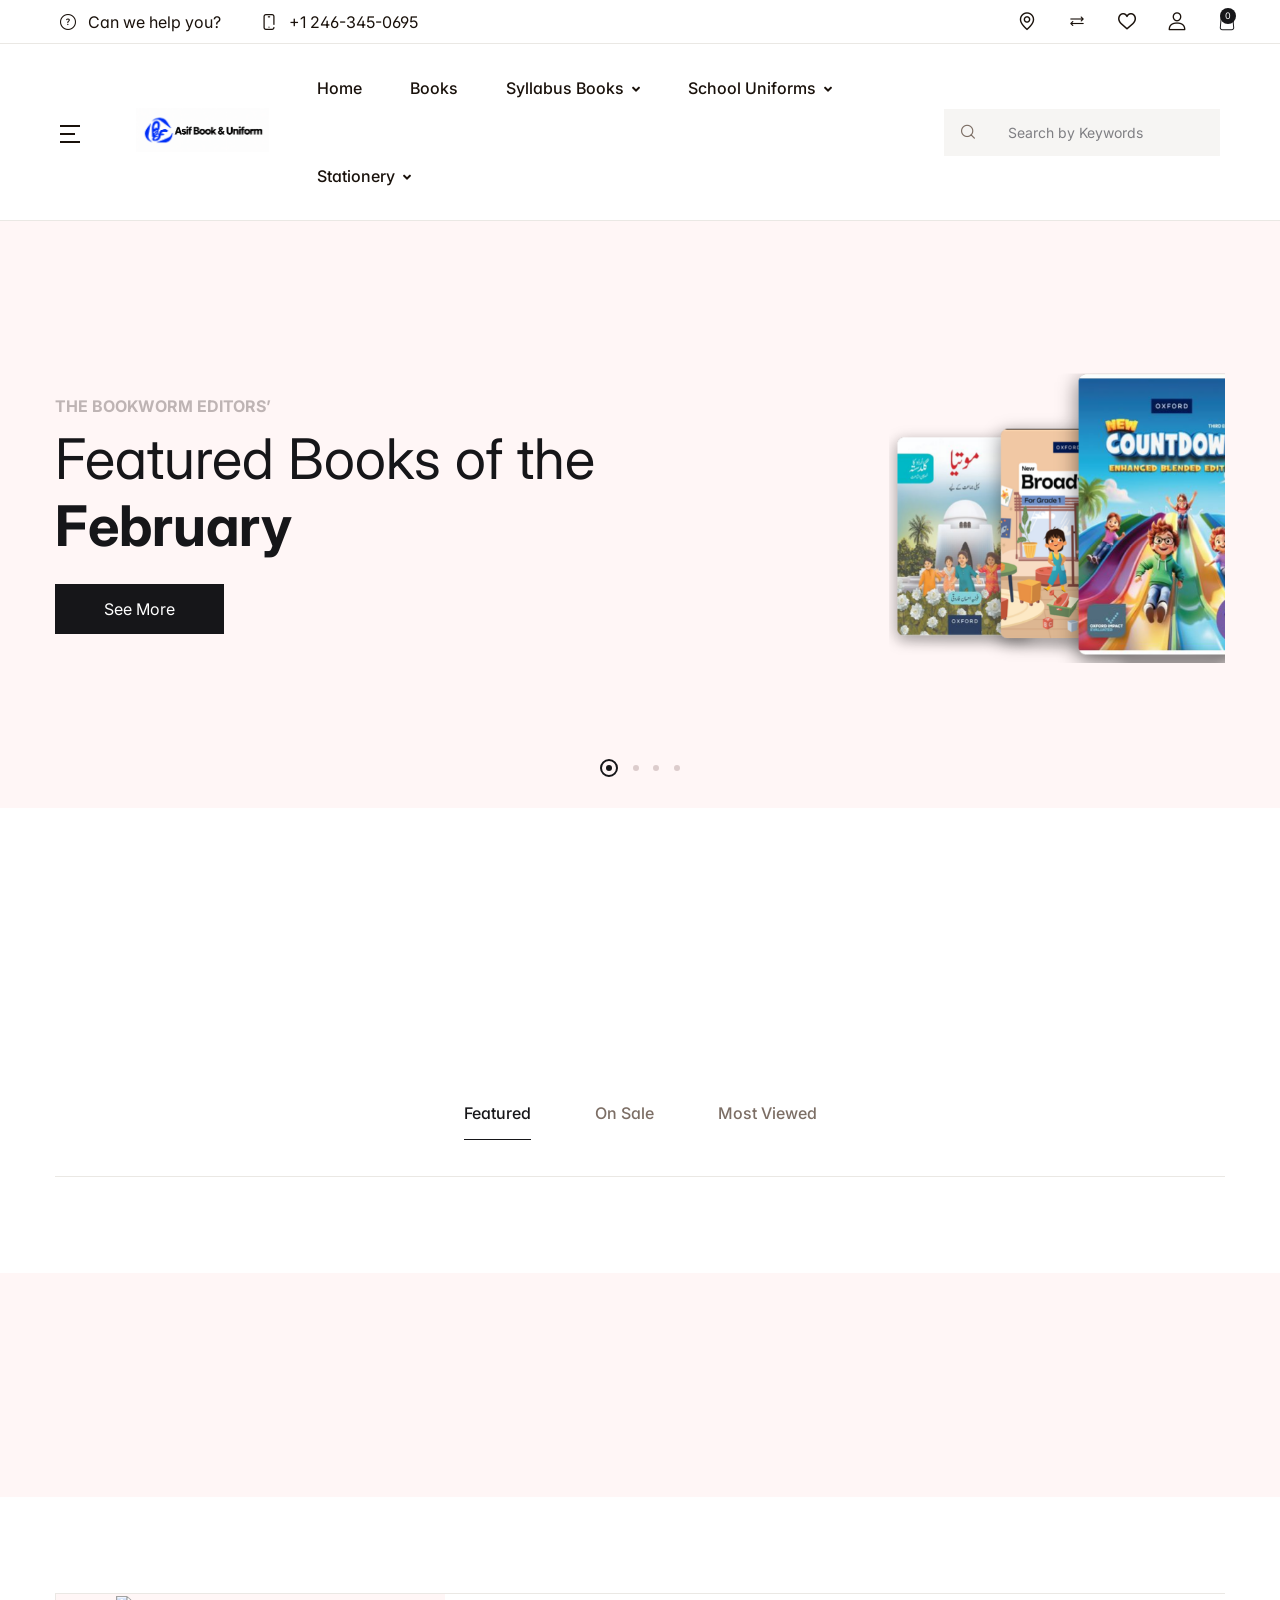
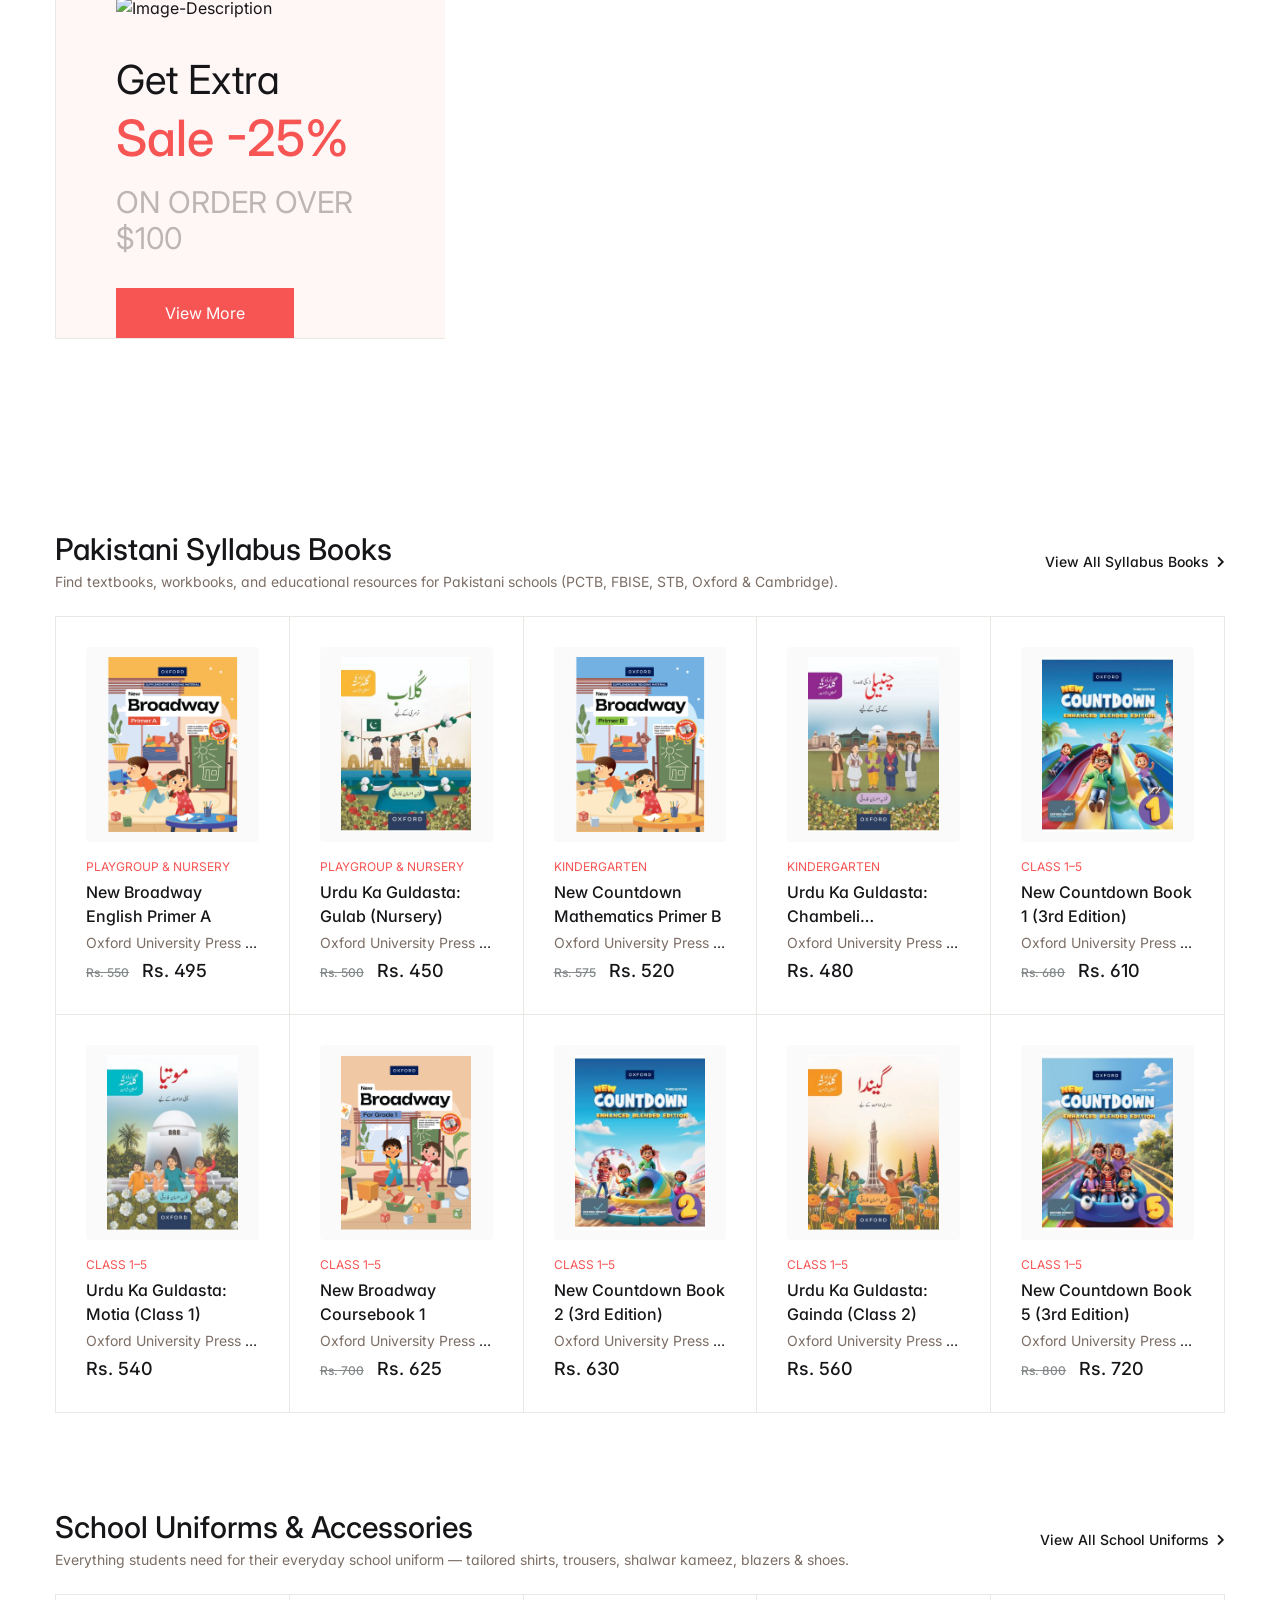
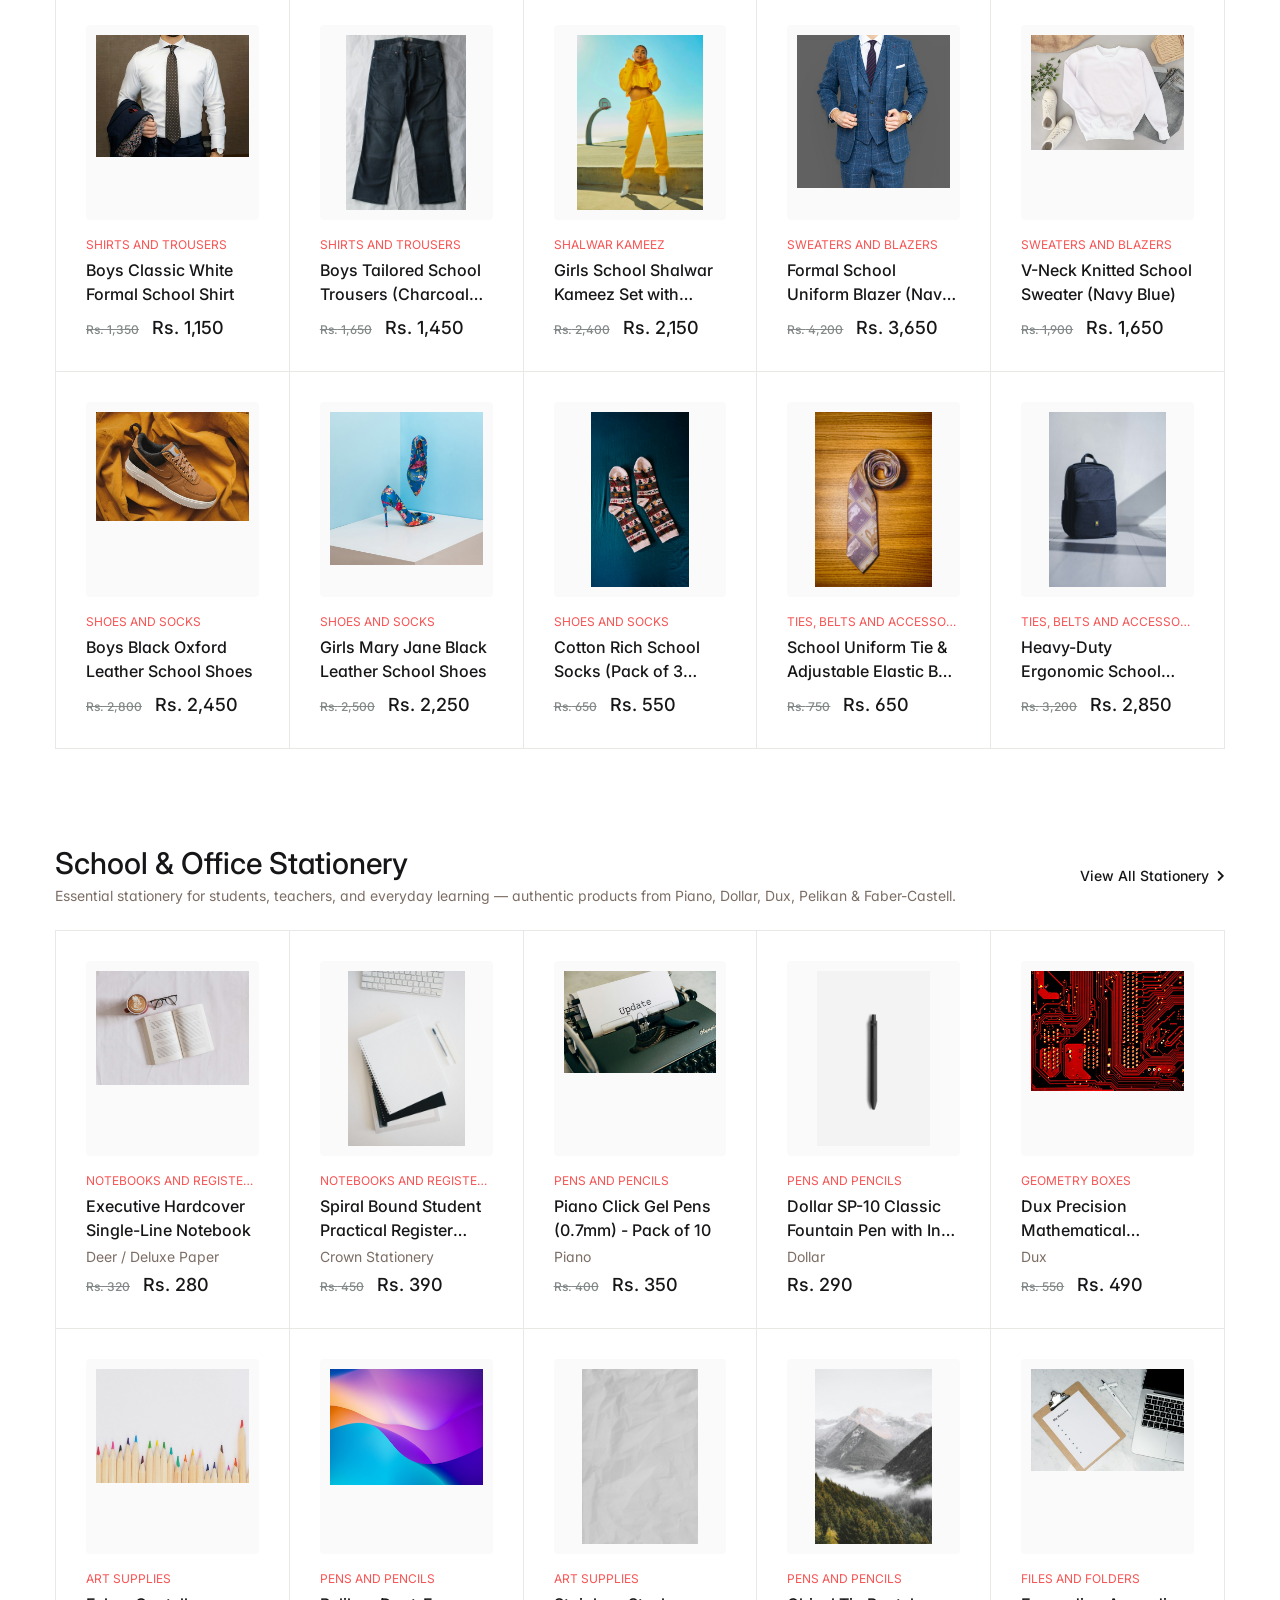
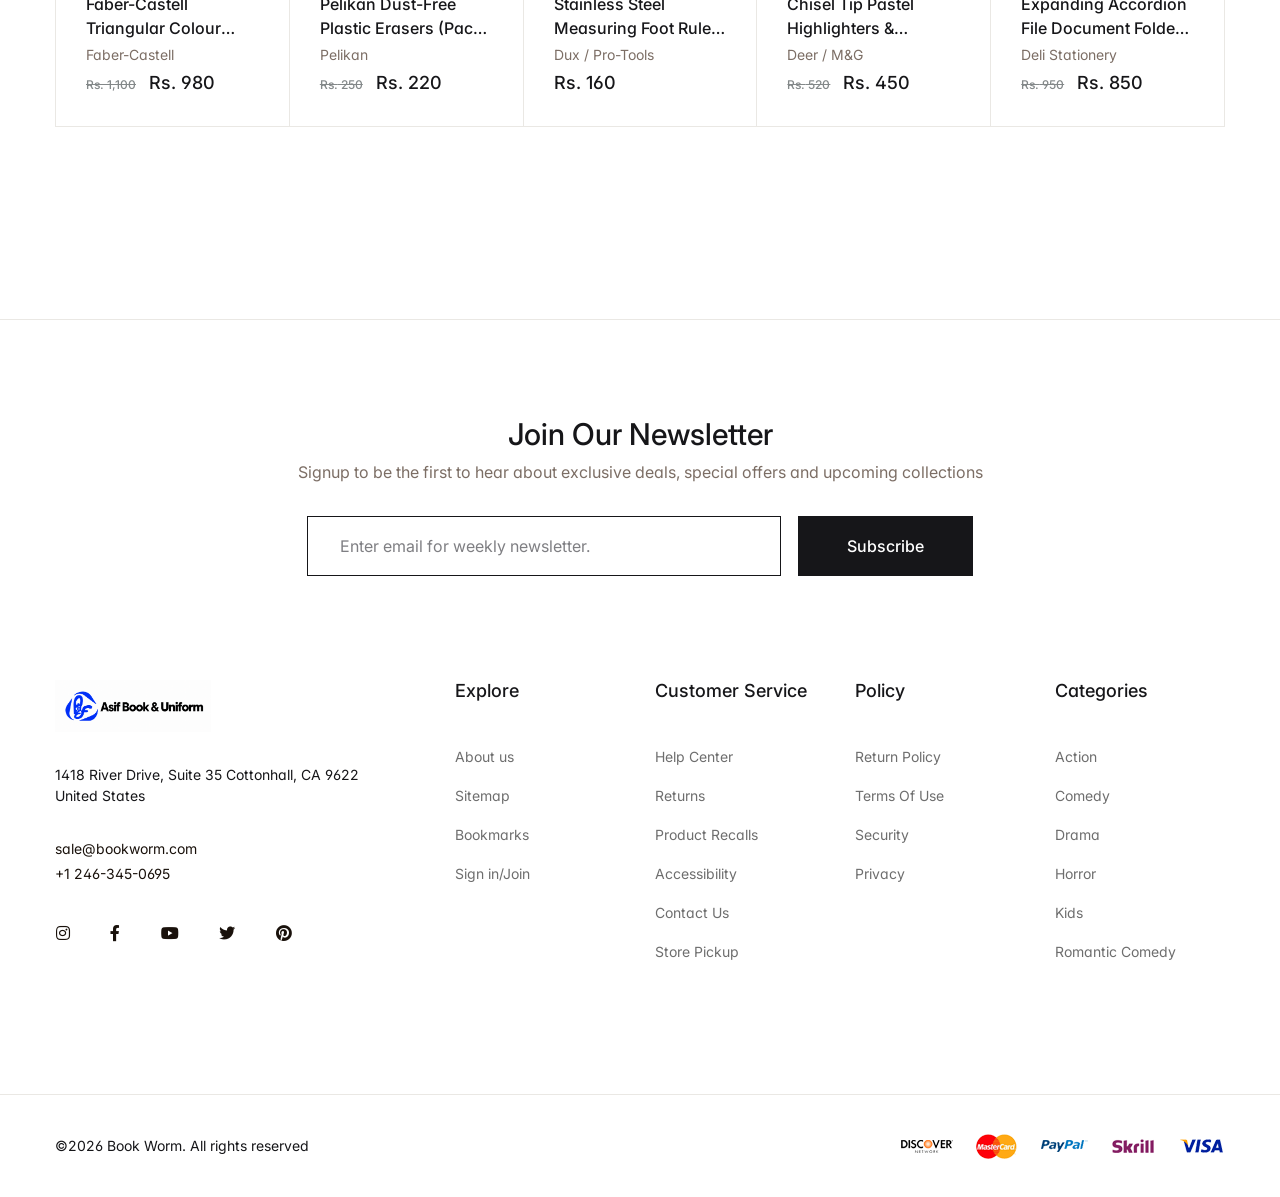
==== index.html @ 89af714d "Initial commit: Asif Book & Uniform website template with Pakistani syllabus books, uniforms, statio" ====
<!DOCTYPE html>
<html lang="en-US" class="yes-js js_active js">

<head>
    <!-- Title -->
    <title>Bookworm – Bookstore &amp; Bookshop eCommerce HTML Template</title>

    <!-- Required Meta Tags Always Come First -->
    <meta charset="UTF-8">
    <meta name="viewport" content="width=device-width, initial-scale=1, shrink-to-fit=no">

    <!-- Favicon -->
    <link rel="shortcut icon" href="https://bookworm.madrasthemes.com/wp-content/uploads/2020/08/cropped-favicon-32x32.png">

    <!-- Google Fonts -->
    <link rel="preconnect" href="https://fonts.googleapis.com">
    <link rel="preconnect" href="https://fonts.gstatic.com" crossorigin>
    <link href="https://fonts.googleapis.com/css2?family=Inter:wght@400;500;700&display=swap" rel="stylesheet">

    <!-- CSS Global Compulsory -->
    <link rel="stylesheet" href="assets/css/fontawesome-all.min.css">
    <link rel="stylesheet" href="assets/css/flaticon.css">
    <link rel="stylesheet" href="assets/css/bookworm-icons.css">
    <link rel="stylesheet" href="assets/css/animate.css">
    <link rel="stylesheet" href="assets/css/bootstrap-select.min.css">
    <link rel="stylesheet" href="assets/css/slick.css">
    <link rel="stylesheet" href="assets/css/jquery.mCustomScrollbar.css">
    <link rel="stylesheet" href="assets/css/jquery.fancybox.css">
    <link rel="stylesheet" href="assets/css/cubeportfolio.min.css">

    <!-- Theme & Plugin CSS -->
    <link rel="stylesheet" href="assets/css/custom.css">
    <link rel="stylesheet" href="assets/css/wc-blocks.css">
    <link rel="stylesheet" href="assets/css/frontend_blocks.css">
    <link rel="stylesheet" href="assets/css/blocks.style.build.css">
    <link rel="stylesheet" href="assets/css/mas-wc-brands.css">
    <link rel="stylesheet" href="assets/css/wp-store-locator.css">
    <link rel="stylesheet" href="assets/css/style.css">
    <link rel="stylesheet" href="assets/css/red.css">
    <link rel="stylesheet" href="assets/css/compare.css">
    <link rel="stylesheet" href="assets/css/wpforms-full.min.css">
</head>

<body class="home wp-singular page-template-default page page-id-123 wp-theme-bookworm theme-bookworm woocommerce-js bookworm-page-template woocommerce-active">

    <!-- ========================= HEADER / NAVBAR ========================= -->
<header id="site-header" class="site-header site-header__v1">
    <div class="topbar border-bottom">
            <div class="container-fluid px-2 px-md-5 px-xl-8d75">
                <div class="topbar__nav d-md-flex justify-content-between align-items-center">
                    <ul id="menu-topbar-left-v1" class="topbar__nav--left nav ml-md-n3 d-none d-md-flex"><li id="topbar-left-menu-item-338" class="glph-icon mr-2 menu-item menu-item-type-post_type menu-item-object-page menu-item-338 nav-item nav-item"><a title="Can we help you?" href="https://bookworm.madrasthemes.com/contact-us/" class=" nav-link link-black-100 h-100"><i class="flaticon-question mr-2 glph-icon" aria-hidden="true"></i> Can we help you?</a></li>
<li id="topbar-left-menu-item-337" class="glph-icon mr-2 menu-item menu-item-type-custom menu-item-object-custom menu-item-337 nav-item nav-item"><a title="+1 246-345-0695" href="tel:+1246-345-0695" class=" nav-link link-black-100 h-100"><i class="flaticon-phone mr-2 glph-icon" aria-hidden="true"></i> +1 246-345-0695</a></li>
</ul>
                                            <div class="topbar__nav--right nav mr-md-n3">
                            <ul class="header-icons-links nav justify-content-end">                        <li class="nav-item d-none d-md-block">
                            <a href="https://bookworm.madrasthemes.com/store-locator/" class="nav-link link-black-100 font-size-3 px-3">
                                                                                                    <i class="flaticon-pin font-size-3"></i>
                                                                                            </a>
                        </li>
                                                <li class="nav-item d-none d-md-block">
                            <a class="nav-link link-black-100 font-size-3 px-3" href="https://bookworm.madrasthemes.com/product-comparison/">
                                                                                                    <i class="flaticon-switch yith-compare-open font-size-3"></i>
                                                                                            </a>
                        </li>
                                                <li class="nav-item d-none d-md-block font-size-4">
                            <a href="https://bookworm.madrasthemes.com/wishlist/" class="nav-link link-black-100 font-size-3 px-3">
                                                                                                    <i class="flaticon-heart font-size-3"></i>
                                                                                            </a>
                        </li>
                                                <li class="nav-item">
                            <a id="sidebarNavToggler-my_account" href="javascript:;" role="button" aria-controls="registerLoginForm" aria-haspopup="true" aria-expanded="false" data-unfold-event="click" data-unfold-hide-on-scroll="false" data-unfold-target="#registerLoginForm" data-unfold-type="css-animation" data-unfold-overlay="{
                            &quot;className&quot;: &quot;u-sidebar-bg-overlay&quot;,
                            &quot;background&quot;: &quot;rgba(0, 0, 0, .7)&quot;,
                            &quot;animationSpeed&quot;: 500
                        }" data-unfold-animation-in="fadeInRight" data-unfold-animation-out="fadeOutRight" data-unfold-duration="500" class="nav-link link-black-100 font-size-3 px-3 target-of-invoker-has-unfolds">
                                                                                                    <i class="flaticon-user font-size-3"></i>
                                                                                            </a>
                        </li>
                                                <li class="nav-item d-block">
                            <a id="sidebarNavToggler-my_cart" href="javascript:;" role="button" aria-controls="offcanvasCart" aria-haspopup="true" aria-expanded="false" data-unfold-event="click" data-unfold-hide-on-scroll="false" data-unfold-target="#offcanvasCart" data-unfold-type="css-animation" data-unfold-overlay="{
                            &quot;className&quot;: &quot;u-sidebar-bg-overlay&quot;,
                            &quot;background&quot;: &quot;rgba(0, 0, 0, .7)&quot;,
                            &quot;animationSpeed&quot;: 500
                        }" data-unfold-animation-in="fadeInRight" data-unfold-animation-out="fadeOutRight" data-unfold-duration="500" class="d-block nav-link text-dark pr-0 position-relative target-of-invoker-has-unfolds">
                                
                                    <span class="position-absolute width-16 height-16 rounded-circle d-flex align-items-center justify-content-center font-size-n9 text-white bg-dark right-0">
                                        <span class="cart-contents-count">
            0        
        </span>                                    </span>
                                                                                                    <i class="flaticon-icon-126515 font-size-3"></i>
                                                                                            </a>
                        </li>
                        </ul>                        </div>
                                   </div>
            </div>
        </div><div class="masthead border-bottom position-relative" style="margin-bottom: -1px;">
            <div class="container-fluid px-3 px-md-5 px-xl-8d75 py-2 py-md-0">
                <div class="d-flex align-items-center position-relative flex-wrap flex-xl-nowrap">
                    <div class="offcanvas-toggler mr-4 mr-lg-8">
                <a id="offcanvasNavToggler" href="javascript:;" role="button" class="cat-menu text-dark target-of-invoker-has-unfolds" aria-controls="offcanvasNav" aria-haspopup="true" aria-expanded="false" data-unfold-event="click" data-unfold-hide-on-scroll="false" data-unfold-target="#offcanvasNav" data-unfold-type="css-animation" data-unfold-overlay="{
                        &quot;className&quot;: &quot;u-sidebar-bg-overlay&quot;,
                        &quot;background&quot;: &quot;rgba(0, 0, 0, .7)&quot;,
                        &quot;animationSpeed&quot;: 100
                    }" data-unfold-animation-in="fadeInLeft" data-unfold-animation-out="fadeOutLeft" data-unfold-duration="100">
                                            <svg width="20px" height="18px">
                            <path fill-rule="evenodd" fill="rgb(25, 17, 11)" d="M-0.000,-0.000 L20.000,-0.000 L20.000,2.000 L-0.000,2.000 L-0.000,-0.000 Z"></path>
                            <path fill-rule="evenodd" fill="rgb(25, 17, 11)" d="M-0.000,8.000 L15.000,8.000 L15.000,10.000 L-0.000,10.000 L-0.000,8.000 Z"></path>
                            <path fill-rule="evenodd" fill="rgb(25, 17, 11)" d="M-0.000,16.000 L20.000,16.000 L20.000,18.000 L-0.000,18.000 L-0.000,16.000 Z"></path>
                        </svg>
                                                        </a>
                                            </div><div class="site-branding pr-md-4">
            <a href="index.html" class="header-logo-link d-block mb-1">
                <img src="assets/img/logo.png" alt="Asif Book & Uniform" style="height: 48px; max-height: 52px; width: auto; object-fit: contain;">
            </a>
        </div><div class="site-navigation mr-auto d-none d-xl-block">
            <ul id="menu-primary-menu" class="nav">
                <li id="menu-item-home" class="menu-item current-menu-item active nav-item d-flex align-items-center">
                    <a title="Home" href="index.html" class="nav-link link-black-100 mx-4 px-0 py-5 font-weight-medium">Home</a>
                </li>
                <li id="menu-item-books" class="menu-item nav-item d-flex align-items-center">
                    <a title="Books" href="jina_shop_main.html" class="nav-link link-black-100 mx-4 px-0 py-5 font-weight-medium">Books</a>
                </li>
                <li id="menu-item-syllabus-books" class="menu-item menu-item-has-children dropdown has-children nav-item d-flex align-items-center">
                    <a title="Syllabus Books" href="syllabus-books.html" id="menu-item-dropdown-syllabus-books" aria-haspopup="true" aria-expanded="false" data-unfold-type="css-animation" data-unfold-event="hover" data-unfold-target="#menu-item-dropdown-content-syllabus-books" data-unfold-duration="200" data-unfold-animation-in="slideInUp" data-unfold-animation-out="fadeOut" data-unfold-hide-on-scroll="true" class="dropdown-toggle nav-link link-black-100 mx-4 px-0 py-5 font-weight-medium" data-unfold-delay="50">Syllabus Books</a>
                    <ul class="dropdown-menu dropdown-unfold rounded-0 border-gray-900 font-size-2 u-unfold--css-animation u-unfold--hidden" id="menu-item-dropdown-content-syllabus-books" aria-labelledby="menu-item-dropdown-syllabus-books" role="menu" style="animation-duration: 200ms;">
                        <li class="menu-item nav-item"><a title="Playgroup and Nursery" href="syllabus-books.html?class=Playgroup%20%26%20Nursery" class="dropdown-item link-black-100">Playgroup and Nursery</a></li>
                        <li class="menu-item nav-item"><a title="Kindergarten" href="syllabus-books.html?class=Kindergarten" class="dropdown-item link-black-100">Kindergarten</a></li>
                        <li class="menu-item nav-item"><a title="Class 1–5" href="syllabus-books.html?class=Class%201%E2%80%935" class="dropdown-item link-black-100">Class 1–5</a></li>
                        <li class="menu-item nav-item"><a title="Class 6–8" href="syllabus-books.html?class=Class%206%E2%80%938" class="dropdown-item link-black-100">Class 6–8</a></li>
                        <li class="menu-item nav-item"><a title="Class 9–10" href="syllabus-books.html?class=Class%209%E2%80%9310" class="dropdown-item link-black-100">Class 9–10</a></li>
                        <li class="menu-item nav-item"><a title="Class 11–12" href="syllabus-books.html?class=Class%2011%E2%80%9312" class="dropdown-item link-black-100">Class 11–12</a></li>
                        <li class="menu-item nav-item"><a title="O Levels" href="syllabus-books.html?curriculum=Cambridge%20O-Level" class="dropdown-item link-black-100">O Levels</a></li>
                        <li class="menu-item nav-item"><a title="A Levels" href="syllabus-books.html?curriculum=Cambridge%20A-Level" class="dropdown-item link-black-100">A Levels</a></li>
                    </ul>
                </li>
                <li id="menu-item-school-uniforms" class="menu-item menu-item-has-children dropdown has-children nav-item d-flex align-items-center">
                    <a title="School Uniforms" href="school-uniforms.html" id="menu-item-dropdown-school-uniforms" aria-haspopup="true" aria-expanded="false" data-unfold-type="css-animation" data-unfold-event="hover" data-unfold-target="#menu-item-dropdown-content-school-uniforms" data-unfold-duration="200" data-unfold-animation-in="slideInUp" data-unfold-animation-out="fadeOut" data-unfold-hide-on-scroll="true" class="dropdown-toggle nav-link link-black-100 mx-4 px-0 py-5 font-weight-medium" data-unfold-delay="50">School Uniforms</a>
                    <ul class="dropdown-menu dropdown-unfold rounded-0 border-gray-900 font-size-2 u-unfold--css-animation u-unfold--hidden" id="menu-item-dropdown-content-school-uniforms" aria-labelledby="menu-item-dropdown-school-uniforms" role="menu" style="animation-duration: 200ms;">
                        <li class="menu-item nav-item"><a title="Boys' Uniforms" href="school-uniforms.html?gender=Boys" class="dropdown-item link-black-100">Boys' Uniforms</a></li>
                        <li class="menu-item nav-item"><a title="Girls' Uniforms" href="school-uniforms.html?gender=Girls" class="dropdown-item link-black-100">Girls' Uniforms</a></li>
                        <li class="menu-item nav-item"><a title="Shirts and Trousers" href="school-uniforms.html?type=Shirts%20%26%20Trousers" class="dropdown-item link-black-100">Shirts and Trousers</a></li>
                        <li class="menu-item nav-item"><a title="Shalwar Kameez" href="school-uniforms.html?type=Shalwar%20Kameez" class="dropdown-item link-black-100">Shalwar Kameez</a></li>
                        <li class="menu-item nav-item"><a title="Sweaters and Blazers" href="school-uniforms.html?type=Sweaters%20%26%20Blazers" class="dropdown-item link-black-100">Sweaters and Blazers</a></li>
                        <li class="menu-item nav-item"><a title="Shoes and Socks" href="school-uniforms.html?type=Shoes%20%26%20Socks" class="dropdown-item link-black-100">Shoes and Socks</a></li>
                        <li class="menu-item nav-item"><a title="Ties, Belts and Accessories" href="school-uniforms.html?type=Accessories" class="dropdown-item link-black-100">Ties, Belts and Accessories</a></li>
                    </ul>
                </li>
                <li id="menu-item-stationery" class="menu-item menu-item-has-children dropdown has-children nav-item d-flex align-items-center">
                    <a title="Stationery" href="stationery.html" id="menu-item-dropdown-stationery" aria-haspopup="true" aria-expanded="false" data-unfold-type="css-animation" data-unfold-event="hover" data-unfold-target="#menu-item-dropdown-content-stationery" data-unfold-duration="200" data-unfold-animation-in="slideInUp" data-unfold-animation-out="fadeOut" data-unfold-hide-on-scroll="true" class="dropdown-toggle nav-link link-black-100 mx-4 px-0 py-5 font-weight-medium" data-unfold-delay="50">Stationery</a>
                    <ul class="dropdown-menu dropdown-unfold rounded-0 border-gray-900 font-size-2 u-unfold--css-animation u-unfold--hidden" id="menu-item-dropdown-content-stationery" aria-labelledby="menu-item-dropdown-stationery" role="menu" style="animation-duration: 200ms;">
                        <li class="menu-item nav-item"><a title="Notebooks and Registers" href="stationery.html?category=Notebooks%20%26%20Registers" class="dropdown-item link-black-100">Notebooks and Registers</a></li>
                        <li class="menu-item nav-item"><a title="Pens and Pencils" href="stationery.html?category=Pens%20%26%20Pencils" class="dropdown-item link-black-100">Pens and Pencils</a></li>
                        <li class="menu-item nav-item"><a title="Geometry Boxes" href="stationery.html?category=Geometry%20Boxes" class="dropdown-item link-black-100">Geometry Boxes</a></li>
                        <li class="menu-item nav-item"><a title="Art Supplies" href="stationery.html?category=Art%20Supplies" class="dropdown-item link-black-100">Art Supplies</a></li>
                        <li class="menu-item nav-item"><a title="School Bags" href="stationery.html?category=School%20Bags" class="dropdown-item link-black-100">School Bags</a></li>
                        <li class="menu-item nav-item"><a title="Files and Folders" href="stationery.html?category=Files%20%26%20Folders" class="dropdown-item link-black-100">Files and Folders</a></li>
                        <li class="menu-item nav-item"><a title="Office Supplies" href="stationery.html?category=Office%20Supplies" class="dropdown-item link-black-100">Office Supplies</a></li>
                    </ul>
                </li>
            </ul>
        </div><div class="site-search ml-xl-auto ml-md-auto w-r-100">
                    <form method="get" id="searchform" action="syllabus-books.html" class="form-inline my-2 my-xl-0">
                        <label for="s" class="sr-only">Search</label>
                        <div class="input-group">
                            <div class="input-group-prepend">
                                <i class="glph-icon flaticon-loupe input-group-text py-2d75 bg-white-100 border-white-100"></i>
                            </div>
                            <input type="text" class="form-control bg-white-100 min-width-380 py-2d75 height-4 border-white-100 bookworm-search-input" name="search" id="s" placeholder="Search by Keywords">
                        </div>
                        <input type="submit" class="submit btn btn-outline-success my-2 my-sm-0 sr-only" value="Search by Keywords">
                    </form>
                </div>                </div>
            </div>
        </div></header>
    <!-- ======================= END HEADER / NAVBAR ======================= -->

    <!-- ========================= OFFCANVAS & MODALS ========================= -->
<aside id="offcanvasNav" class="u-sidebar u-sidebar__md u-sidebar--left u-unfold--css-animation u-unfold--hidden" aria-labelledby="offcanvasNavToggler" style="animation-duration: 500ms;">
                <div class="u-sidebar__scroller js-scrollbar mCustomScrollbar _mCS_1 mCS-autoHide mCS_no_scrollbar" style="position: relative; overflow: visible;"><div id="mCSB_1" class="mCustomScrollBox mCS-minimal-dark mCSB_vertical mCSB_outside" style="max-height: none;" tabindex="0"><div id="mCSB_1_container" class="mCSB_container mCS_y_hidden mCS_no_scrollbar_y" style="position:relative; top:0; left:0;" dir="ltr">
                    <div class="u-sidebar__container">
                        <div class="u-header-sidebar__footer-offset">
                            <div class="u-sidebar__body">
                                <div class="u-sidebar__content u-header-sidebar__content">
                                    <header class="border-bottom px-4 px-md-5 py-4 d-flex align-items-center justify-content-between">
                                        <h2 class="font-size-3 mb-0">MENU</h2>
                                        <div class="d-flex align-items-center">
                                            <button type="button" class="close ml-auto target-of-invoker-has-unfolds" aria-controls="offcanvasNav" aria-haspopup="true" aria-expanded="false" data-unfold-event="click" data-unfold-hide-on-scroll="false" data-unfold-target="#offcanvasNav" data-unfold-type="css-animation" data-unfold-animation-in="fadeInLeft" data-unfold-animation-out="fadeOutLeft" data-unfold-duration="500">
                                                <span aria-hidden="true"><i class="fas fa-times ml-2"></i></span>
                                            </button>
                                        </div>
                                    </header>
                                    <div class="border-bottom">
                                        <div class="zeynep pt-4" style="transform: translateX(-295px); width: 295px;"><div class="menu-offcanvas-menu-container"><ul id="menu-offcanvas-menu" class="menu">
<li class="menu-item"><a title="Home" href="index.html" class="d-flex">Home</a></li>
<li class="menu-item"><a title="Books" href="jina_shop_main.html" class="d-flex">Books</a></li>
<li class="menu-item menu-item-has-children has-submenu">
    <a title="Syllabus Books" href="syllabus-books.html" data-submenu="menu-item-sb-mobile-container" class="d-flex">Syllabus Books</a>
    <div id="menu-item-sb-mobile-container" class="submenu js-scrollbar overflow-hidden">
        <div class="submenu-header" data-submenu-close="menu-item-sb-mobile-container">
            <a href="#">Syllabus Books</a>
        </div>
        <ul role="menu">
            <li><a href="syllabus-books.html?class=Playgroup%20%26%20Nursery">Playgroup and Nursery</a></li>
            <li><a href="syllabus-books.html?class=Kindergarten">Kindergarten</a></li>
            <li><a href="syllabus-books.html?class=Class%201%E2%80%935">Class 1–5</a></li>
            <li><a href="syllabus-books.html?class=Class%206%E2%80%938">Class 6–8</a></li>
            <li><a href="syllabus-books.html?class=Class%209%E2%80%9310">Class 9–10</a></li>
            <li><a href="syllabus-books.html?class=Class%2011%E2%80%9312">Class 11–12</a></li>
            <li><a href="syllabus-books.html?curriculum=Cambridge%20O-Level">O Levels</a></li>
            <li><a href="syllabus-books.html?curriculum=Cambridge%20A-Level">A Levels</a></li>
        </ul>
    </div>
</li>
<li class="menu-item menu-item-has-children has-submenu">
    <a title="School Uniforms" href="school-uniforms.html" data-submenu="menu-item-su-mobile-container" class="d-flex">School Uniforms</a>
    <div id="menu-item-su-mobile-container" class="submenu js-scrollbar overflow-hidden">
        <div class="submenu-header" data-submenu-close="menu-item-su-mobile-container">
            <a href="#">School Uniforms</a>
        </div>
        <ul role="menu">
            <li><a href="school-uniforms.html?gender=Boys">Boys' Uniforms</a></li>
            <li><a href="school-uniforms.html?gender=Girls">Girls' Uniforms</a></li>
            <li><a href="school-uniforms.html?type=Shirts%20%26%20Trousers">Shirts and Trousers</a></li>
            <li><a href="school-uniforms.html?type=Shalwar%20Kameez">Shalwar Kameez</a></li>
            <li><a href="school-uniforms.html?type=Sweaters%20%26%20Blazers">Sweaters and Blazers</a></li>
            <li><a href="school-uniforms.html?type=Shoes%20%26%20Socks">Shoes and Socks</a></li>
            <li><a href="school-uniforms.html?type=Accessories">Ties, Belts and Accessories</a></li>
        </ul>
    </div>
</li>
<li class="menu-item menu-item-has-children has-submenu">
    <a title="Stationery" href="stationery.html" data-submenu="menu-item-st-mobile-container" class="d-flex">Stationery</a>
    <div id="menu-item-st-mobile-container" class="submenu js-scrollbar overflow-hidden">
        <div class="submenu-header" data-submenu-close="menu-item-st-mobile-container">
            <a href="#">Stationery</a>
        </div>
        <ul role="menu">
            <li><a href="stationery.html?category=Notebooks%20%26%20Registers">Notebooks and Registers</a></li>
            <li><a href="stationery.html?category=Pens%20%26%20Pencils">Pens and Pencils</a></li>
            <li><a href="stationery.html?category=Geometry%20Boxes">Geometry Boxes</a></li>
            <li><a href="stationery.html?category=Art%20Supplies">Art Supplies</a></li>
            <li><a href="stationery.html?category=School%20Bags">School Bags</a></li>
            <li><a href="stationery.html?category=Files%20%26%20Folders">Files and Folders</a></li>
            <li><a href="stationery.html?category=Office%20Supplies">Office Supplies</a></li>
        </ul>
    </div>
</li>
</ul></div>                                        </div>
                                    </div>
                                </div>
                            </div>
                        </div>
                    </div>
                </div></div><div id="mCSB_1_scrollbar_vertical" class="mCSB_scrollTools mCSB_1_scrollbar mCS-minimal-dark mCSB_scrollTools_vertical" style="display: none;"><div class="mCSB_draggerContainer"><div id="mCSB_1_dragger_vertical" class="mCSB_dragger" style="position: absolute; min-height: 50px; top: 0px;"><div class="mCSB_dragger_bar" style="line-height: 50px;"></div><div class="mCSB_draggerRail"></div></div></div></div></div>
            </aside>        <aside id="registerLoginForm" class="u-sidebar u-sidebar__lg u-unfold--css-animation u-unfold--hidden" aria-labelledby="sidebarNavToggler-my_account" style="animation-duration: 500ms;">
            <div class="u-sidebar__scroller">
                <div class="u-sidebar__container">
                    <div class="u-header-sidebar__footer-offset">
                        <div class="d-flex align-items-center position-absolute top-0 right-0 z-index-2 mt-5 mr-md-6 mr-4">
                            <button type="button" class="close ml-auto target-of-invoker-has-unfolds" aria-controls="registerLoginForm" aria-haspopup="true" aria-expanded="false" data-unfold-event="click" data-unfold-hide-on-scroll="false" data-unfold-target="#registerLoginForm" data-unfold-type="css-animation" data-unfold-animation-in="" data-unfold-animation-out="" data-unfold-duration="500">
                                <span aria-hidden="true">Close <i class="fas fa-times ml-2"></i></span>
                            </button>
                        </div>
                        <div class="js-scrollbar u-sidebar__body mCustomScrollbar _mCS_20 mCS-autoHide mCS_no_scrollbar" style="position: relative; overflow: visible;"><div id="mCSB_20" class="mCustomScrollBox mCS-minimal-dark mCSB_vertical mCSB_outside" style="max-height: none;" tabindex="0"><div id="mCSB_20_container" class="mCSB_container mCS_y_hidden mCS_no_scrollbar_y" style="position:relative; top:0; left:0;" dir="ltr">
                            <div class="u-sidebar__content u-header-sidebar__content">
                                <div class="u-sidebar__content--inner u-header-sidebar__content--inner">
                                    <div id="login" data-target-group="idForm">
                                        <header class="border-bottom px-4 px-md-6 py-4">
                                            <h2 class="font-size-3 mb-0 d-flex align-items-center"><i class="flaticon-user mr-3 font-size-5"></i>Account</h2>
                                        </header>
                                        <form class="woocommerce-form woocommerce-form-login login p-4 p-md-6" method="post">

    
    
    <div class="form-group mb-4">
        <div class="js-form-message js-focus-state">
            <label class="form-label" for="username">Username or email *</label>
            <input type="text" class="form-control rounded-0 height-4 px-4" name="username" id="username" autocomplete="username" aria-label="" required="">
        </div>
    </div>

    <div class="form-group mb-4">
        <div class="js-form-message js-focus-state">
            <label class="form-label" for="password">Password *</label>
            <input type="password" class="form-control rounded-0 height-4 px-4" name="password" id="password" autocomplete="current-password" aria-label="" required="">
        </div>
    </div>

    
    <div class="d-flex justify-content-between mb-5 align-items-center">
        <div class="js-form-message">
            <div class="woocommerce-form-login__rememberme custom-control custom-checkbox d-flex align-items-center text-muted">
                <input type="checkbox" class="custom-control-input" id="rememberme" name="rememberme" value="forever">
                <label class="custom-control-label" for="rememberme">
                    <span class="font-size-2 text-secondary-gray-700">
                        Remember me                    </span>
                </label>
            </div>
        </div>

        <a class="lost_password js-animation-link text-dark font-size-2 t-d-u link-muted font-weight-medium" href="javascript:;" data-target="#forgotPassword" data-link-group="idForm" data-animation-in="fadeIn">
            Forgot Password?        </a>
    </div>

    <div class="mb-4d75">
        <input type="hidden" name="redirect" value="https://bookworm.madrasthemes.com/my-account/">
        <button type="submit" class="woocommerce-form-login__submit btn btn-block py-3 rounded-0 btn-dark" name="login" value="Sign In">Sign In</button>
    </div>

            <div class="mb-2">
            <a href="javascript:;" class="js-animation-link btn btn-block py-3 rounded-0 btn-outline-dark font-weight-medium" data-target="#signup" data-link-group="idForm" data-animation-in="fadeIn">
                Create Account            </a>
        </div>
    
    
    <input type="hidden" id="woocommerce-login-nonce" name="woocommerce-login-nonce" value="9cba691449"><input type="hidden" name="_wp_http_referer" value="/">
</form>
                                    </div>
                                                                            <div id="signup" style="display: none; opacity: 0;" data-target-group="idForm">
                                            <header class="border-bottom px-4 px-md-6 py-4">
                                                <h2 class="font-size-3 mb-0 d-flex align-items-center"><i class="flaticon-resume mr-3 font-size-5"></i>Create Account</h2>
                                            </header>
                                            <form method="post" class="woocommerce-form woocommerce-form-register register p-4 p-md-6">

            
            
            <div class="form-group mb-4">
                <div class="js-form-message js-focus-state">
                    <label id="reg_emailLabel" class="form-label" for="reg_email1">Email *</label>
                    <input type="email" class="woocommerce-Input woocommerce-Input--text input-text form-control rounded-0 height-4 px-4" name="email" id="reg_email1" autocomplete="email" value="" aria-label="" aria-describedby="reg_emailLabel" required="">
                </div>
            </div>

            
                <p class="font-size-sm text-muted">A password will be sent to your email address.</p>

            
            <wc-order-attribution-inputs><input type="hidden" name="wc_order_attribution_source_type" value="typein"><input type="hidden" name="wc_order_attribution_referrer" value="(none)"><input type="hidden" name="wc_order_attribution_utm_campaign" value="(none)"><input type="hidden" name="wc_order_attribution_utm_source" value="(direct)"><input type="hidden" name="wc_order_attribution_utm_medium" value="(none)"><input type="hidden" name="wc_order_attribution_utm_content" value="(none)"><input type="hidden" name="wc_order_attribution_utm_id" value="(none)"><input type="hidden" name="wc_order_attribution_utm_term" value="(none)"><input type="hidden" name="wc_order_attribution_utm_source_platform" value="(none)"><input type="hidden" name="wc_order_attribution_utm_creative_format" value="(none)"><input type="hidden" name="wc_order_attribution_utm_marketing_tactic" value="(none)"><input type="hidden" name="wc_order_attribution_session_entry" value="https://bookworm.madrasthemes.com/"><input type="hidden" name="wc_order_attribution_session_start_time" value="2026-10-29 18:35:04"><input type="hidden" name="wc_order_attribution_session_pages" value="1"><input type="hidden" name="wc_order_attribution_session_count" value="1"><input type="hidden" name="wc_order_attribution_user_agent" value="Mozilla/5.0 (X11; Linux x86_64) AppleWebKit/537.36 (KHTML, like Gecko) Chrome/156.0.0.0 Safari/537.36"></wc-order-attribution-inputs><div class="woocommerce-privacy-policy-text"><p>Your personal data will be used to support your experience throughout this website, to manage access to your account, and for other purposes described in our <a href="https://bookworm.madrasthemes.com/privacy-policy/" class="woocommerce-privacy-policy-link" target="_blank">privacy policy</a>.</p>
</div>
            <div class="mb-3">
                <button type="submit" class="btn btn-block py-3 rounded-0 btn-dark" name="register" value="Register">Create Account</button>
            </div>

            <div class="text-center mb-4">
                <span class="small text-muted">Already have an account?</span>
                <a class="js-animation-link small" href="javascript:;" data-target="#login" data-link-group="idForm" data-animation-in="fadeIn">
                    Login                </a>
            </div>

            
            <input type="hidden" id="woocommerce-register-nonce" name="woocommerce-register-nonce" value="b3cecb0f13"><input type="hidden" name="_wp_http_referer" value="/">        </form>                                        </div>
                                                                        <div id="forgotPassword" style="display: none; opacity: 0;" data-target-group="idForm">
                                        <header class="border-bottom px-4 px-md-6 py-4">
                                            <h2 class="font-size-3 mb-0 d-flex align-items-center"><i class="flaticon-question mr-3 font-size-5"></i>Forgot Password?</h2>
                                        </header>
                                        <form method="post" class="woocommerce-ResetPassword lost_reset_password p-4 p-md-6">

            <div class="form-group mb-4">
                <div class="js-form-message js-focus-state">
                    <label id="user_loginLabel" class="form-label" for="user_login">Username or email *</label>
                    <input type="text" class="form-control rounded-0 height-4 px-4" name="user_login" id="user_login" autocomplete="username" aria-label="" aria-describedby="user_loginLabel" required="">
                </div>
            </div>

            
            <div class="mb-3">
                <input type="hidden" name="wc_reset_password" value="true">
                <button type="submit" class="btn btn-block py-3 rounded-0 btn-dark" value="Recover password">Recover Password</button>
            </div>

            <div class="text-center mb-4">
                <span class="small text-muted">Remember your password?</span>
                <a class="js-animation-link small" href="javascript:;" data-target="#login" data-link-group="idForm" data-animation-in="fadeIn">Login                </a>
            </div>

            <input type="hidden" id="woocommerce-lost-password-nonce" name="woocommerce-lost-password-nonce" value="c31510b665"><input type="hidden" name="_wp_http_referer" value="/">
        </form>                                    </div>
                                </div>
                            </div>
                        </div></div><div id="mCSB_20_scrollbar_vertical" class="mCSB_scrollTools mCSB_20_scrollbar mCS-minimal-dark mCSB_scrollTools_vertical" style="display: none;"><div class="mCSB_draggerContainer"><div id="mCSB_20_dragger_vertical" class="mCSB_dragger" style="position: absolute; min-height: 50px; top: 0px;"><div class="mCSB_dragger_bar" style="line-height: 50px;"></div><div class="mCSB_draggerRail"></div></div></div></div></div>
                    </div>
                </div>
            </div>
        </aside>
                <aside id="offcanvasCart" class="u-sidebar u-sidebar__xl u-unfold--css-animation u-unfold--hidden" aria-labelledby="sidebarNavToggler-my_cart" style="animation-duration: 500ms;">
            <div class="u-sidebar__scroller js-scrollbar mCustomScrollbar _mCS_21 mCS-autoHide mCS_no_scrollbar" style="position: relative; overflow: visible;"><div id="mCSB_21" class="mCustomScrollBox mCS-minimal-dark mCSB_vertical mCSB_outside" style="max-height: none;" tabindex="0"><div id="mCSB_21_container" class="mCSB_container mCS_y_hidden mCS_no_scrollbar_y" style="position:relative; top:0; left:0;" dir="ltr">
                <div class="u-sidebar__container">
                    <div class="u-header-sidebar__footer-offset">
                        <div class="d-flex align-items-center position-absolute top-0 right-0 z-index-2 mt-5 mr-md-6 mr-4">
                            <button type="button" class="close ml-auto target-of-invoker-has-unfolds" aria-controls="offcanvasCart" aria-haspopup="true" aria-expanded="false" data-unfold-event="click" data-unfold-hide-on-scroll="false" data-unfold-target="#offcanvasCart" data-unfold-type="css-animation" data-unfold-animation-in="" data-unfold-animation-out="" data-unfold-duration="500">
                                <span aria-hidden="true">
                                    Close <i class="fas fa-times ml-2"></i>
                                </span>
                            </button>
                        </div>

                                <div class="u-sidebar__body">
                <div class="u-sidebar__content u-header-sidebar__content">
                    <header class="border-bottom px-4 px-md-6 py-4">
                        <h2 class="font-size-3 mb-0 d-flex align-items-center">
                            <i class="flaticon-icon-126515 mr-3 font-size-5"></i>
                            Your shopping bag (0)</h2>
                    </header>
                    <div class="widget woocommerce widget_shopping_cart">
                        


    <div class="woocommerce-mini-cart__empty-message pt-2 text-center">
        <img src="[data-uri]" width="40" class="d-inline-block mb-2 mCS_img_loaded" alt="Empty cart">
        <p class="text-muted font-size-sm mb-0">No products in the cart.</p>
    </div>


                    </div>
                </div>
            </div>                        
                    </div>
                </div>
            </div></div><div id="mCSB_21_scrollbar_vertical" class="mCSB_scrollTools mCSB_21_scrollbar mCS-minimal-dark mCSB_scrollTools_vertical" style="display: none;"><div class="mCSB_draggerContainer"><div id="mCSB_21_dragger_vertical" class="mCSB_dragger" style="position: absolute; min-height: 50px; top: 0px;"><div class="mCSB_dragger_bar" style="line-height: 50px;"></div><div class="mCSB_draggerRail"></div></div></div></div></div>
        </aside>
    <!-- ======================= END OFFCANVAS & MODALS ======================= -->

    <!-- ========================= MAIN CONTENT ========================= -->
<main id="main" class="site-main" role="main">

        <div id="post-123" class=" article__page post-123 page type-page status-publish hentry">
            <div class="article__content article__content--page">
                <div class="page__content">

                    <div class="wp-block-bwgb-template bwgb-template" id="bwgb-c28b11f">
                        <div class="bg-img-hero wp-block-bwgb-hero-carousel-1 bwgb-hero-carousel-1 mb-12 bwgb-42b5260 bg-gray-200"
                            style="background-image:url( https://bookworm.madrasthemes.com/wp-content/plugins/bookwormgb/dist/images/block-hero-carousel-1-pattern.cefc31e.jpg )"
                            id="bwgb-42b5260">
                            <div class="wp-block-bwgb-hero-carousel-1__inner space-2 space-lg-0 container">
                                <div class="js-slick-carousel u-slick slick-initialized slick-slider slick-dotted"
                                    data-autoplay="false" data-autoplay-speed="3000" data-speed="4000"
                                    data-pagi-classes="text-center u-slick__pagination position-absolute right-0 left-0 mb-n8 mb-lg-4 bottom-0">
                                    <div class="slick-list draggable">
                                        <div class="slick-track"
                                            style="opacity: 1; width: 5600px; transform: translate3d(0px, 0px, 0px);">
                                            <div class="js-slide slick-slide slick-current slick-active"
                                                data-slick-index="0" aria-hidden="false"
                                                style="width: 1400px; height: auto;" tabindex="0" role="tabpanel"
                                                id="slick-slide00" aria-describedby="slick-slide-control00">
                                                <div class="hero row min-height-588 align-items-center">
                                                    <div class="col-lg-7 col-wd-6 mb-4 mb-lg-0">
                                                        <div class="media-body mr-wd-4 align-self-center mb-4 mb-md-0">
                                                            <p class="bwgb-hero-carousel-1__pre-title hero__pretitle text-uppercase font-weight-bold text-gray-400 mb-2 animated fadeInUp"
                                                                data-scs-animation-in="fadeInUp"
                                                                data-scs-animation-delay="200"
                                                                data-scs-animation-duration="1000"
                                                                style="animation-delay: 200ms; animation-duration: 1000ms; opacity: 1;">
                                                                The Bookworm Editors’</p>
                                                            <h2 class="hero__title font-size-14 mb-4 animated fadeInUp"
                                                                data-scs-animation-in="fadeInUp"
                                                                data-scs-animation-delay="200"
                                                                data-scs-animation-duration="1000"
                                                                style="animation-delay: 200ms; animation-duration: 1000ms; opacity: 1;">
                                                                <span
                                                                    class="bwgb-hero-carousel-1__title hero__title-line-1 font-weight-regular d-block">Featured
                                                                    Books of the</span><span
                                                                    class="bwgb-hero-carousel-1__title-2 hero__title-line-2 font-weight-bold d-block">February</span>
                                                            </h2><a
                                                                class="bwgb-hero-carousel-1__button hero__btn bwgb-button btn btn-dark btn-wide rounded-0 animated fadeInLeft"
                                                                href="https://bookworm.madrasthemes.com/product/until-the-end-of-time-mind-matter-and-our-search-for-meaning-in-an-evolving-universe/"
                                                                rel="" data-scs-animation-in="fadeInLeft"
                                                                data-scs-animation-delay="400"
                                                                data-scs-animation-duration="1000" tabindex="0"
                                                                style="animation-delay: 400ms; animation-duration: 1000ms; opacity: 1;"><span>See
                                                                    More</span></a>
                                                        </div>
                                                    </div>
                                                    <div class="col-lg-5 col-wd-6 animated fadeInRight"
                                                        data-scs-animation-in="fadeInRight"
                                                        data-scs-animation-delay="500"
                                                        data-scs-animation-duration="1000"
                                                        style="animation-delay: 500ms; animation-duration: 1000ms; opacity: 1;">
                                                        <img decoding="async"
                                                            src="assets/img/hero-syllabus-books.png"
                                                            class="img-fluid bwgb-hero-carousel-1__image"
                                                            alt="image-description"></div>
                                                </div>
                                            </div>
                                            <div class="js-slide slick-slide" data-slick-index="1" aria-hidden="true"
                                                style="width: 1400px; height: auto;" tabindex="-1" role="tabpanel"
                                                id="slick-slide01" aria-describedby="slick-slide-control01">
                                                <div class="hero row min-height-588 align-items-center">
                                                    <div class="col-lg-7 col-wd-6 mb-4 mb-lg-0">
                                                        <div class="media-body mr-wd-4 align-self-center mb-4 mb-md-0">
                                                            <p class="bwgb-hero-carousel-1__pre-title hero__pretitle text-uppercase font-weight-bold text-gray-400 mb-2"
                                                                data-scs-animation-in="fadeInUp"
                                                                data-scs-animation-delay="200"
                                                                data-scs-animation-duration="1000">The Bookworm Editors’
                                                            </p>
                                                            <h2 class="hero__title font-size-14 mb-4"
                                                                data-scs-animation-in="fadeInUp"
                                                                data-scs-animation-delay="200"
                                                                data-scs-animation-duration="1000"><span
                                                                    class="bwgb-hero-carousel-1__title hero__title-line-1 font-weight-regular d-block">Featured
                                                                    Books of the</span><span
                                                                    class="bwgb-hero-carousel-1__title-2 hero__title-line-2 font-weight-bold d-block">February</span>
                                                            </h2><a
                                                                class="bwgb-hero-carousel-1__button hero__btn bwgb-button btn btn-dark btn-wide rounded-0"
                                                                href="https://bookworm.madrasthemes.com/product/until-the-end-of-time-mind-matter-and-our-search-for-meaning-in-an-evolving-universe/"
                                                                rel="" data-scs-animation-in="fadeInLeft"
                                                                data-scs-animation-delay="400"
                                                                data-scs-animation-duration="1000"
                                                                tabindex="-1"><span>See More</span></a>
                                                        </div>
                                                    </div>
                                                    <div class="col-lg-5 col-wd-6" data-scs-animation-in="fadeInRight"
                                                        data-scs-animation-delay="500"
                                                        data-scs-animation-duration="1000"><img decoding="async"
                                                            src="assets/img/hero-syllabus-books.png"
                                                            class="img-fluid bwgb-hero-carousel-1__image"
                                                            alt="image-description"></div>
                                                </div>
                                            </div>
                                            <div class="js-slide slick-slide" data-slick-index="2" aria-hidden="true"
                                                style="width: 1400px; height: auto;" tabindex="-1" role="tabpanel"
                                                id="slick-slide02" aria-describedby="slick-slide-control02">
                                                <div class="hero row min-height-588 align-items-center">
                                                    <div class="col-lg-7 col-wd-6 mb-4 mb-lg-0">
                                                        <div class="media-body mr-wd-4 align-self-center mb-4 mb-md-0">
                                                            <p class="bwgb-hero-carousel-1__pre-title hero__pretitle text-uppercase font-weight-bold text-gray-400 mb-2"
                                                                data-scs-animation-in="fadeInUp"
                                                                data-scs-animation-delay="200"
                                                                data-scs-animation-duration="1000">The Bookworm Editors’
                                                            </p>
                                                            <h2 class="hero__title font-size-14 mb-4"
                                                                data-scs-animation-in="fadeInUp"
                                                                data-scs-animation-delay="200"
                                                                data-scs-animation-duration="1000"><span
                                                                    class="bwgb-hero-carousel-1__title hero__title-line-1 font-weight-regular d-block">Featured
                                                                    Books of the</span><span
                                                                    class="bwgb-hero-carousel-1__title-2 hero__title-line-2 font-weight-bold d-block">February</span>
                                                            </h2><a
                                                                class="bwgb-hero-carousel-1__button hero__btn bwgb-button btn btn-dark btn-wide rounded-0"
                                                                href="https://bookworm.madrasthemes.com/product/until-the-end-of-time-mind-matter-and-our-search-for-meaning-in-an-evolving-universe/"
                                                                rel="" data-scs-animation-in="fadeInLeft"
                                                                data-scs-animation-delay="400"
                                                                data-scs-animation-duration="1000"
                                                                tabindex="-1"><span>See More</span></a>
                                                        </div>
                                                    </div>
                                                    <div class="col-lg-5 col-wd-6" data-scs-animation-in="fadeInRight"
                                                        data-scs-animation-delay="500"
                                                        data-scs-animation-duration="1000"><img decoding="async"
                                                            src="assets/img/hero-syllabus-books.png"
                                                            class="img-fluid bwgb-hero-carousel-1__image"
                                                            alt="image-description"></div>
                                                </div>
                                            </div>
                                            <div class="js-slide slick-slide" data-slick-index="3" aria-hidden="true"
                                                style="width: 1400px; height: auto;" tabindex="-1" role="tabpanel"
                                                id="slick-slide03" aria-describedby="slick-slide-control03">
                                                <div class="hero row min-height-588 align-items-center">
                                                    <div class="col-lg-7 col-wd-6 mb-4 mb-lg-0">
                                                        <div class="media-body mr-wd-4 align-self-center mb-4 mb-md-0">
                                                            <p class="bwgb-hero-carousel-1__pre-title hero__pretitle text-uppercase font-weight-bold text-gray-400 mb-2"
                                                                data-scs-animation-in="fadeInUp"
                                                                data-scs-animation-delay="200"
                                                                data-scs-animation-duration="1000">The Bookworm Editors’
                                                            </p>
                                                            <h2 class="hero__title font-size-14 mb-4"
                                                                data-scs-animation-in="fadeInUp"
                                                                data-scs-animation-delay="200"
                                                                data-scs-animation-duration="1000"><span
                                                                    class="bwgb-hero-carousel-1__title hero__title-line-1 font-weight-regular d-block">Featured
                                                                    Books of the</span><span
                                                                    class="bwgb-hero-carousel-1__title-2 hero__title-line-2 font-weight-bold d-block">February</span>
                                                            </h2><a
                                                                class="bwgb-hero-carousel-1__button hero__btn bwgb-button btn btn-dark btn-wide rounded-0"
                                                                href="https://bookworm.madrasthemes.com/product/until-the-end-of-time-mind-matter-and-our-search-for-meaning-in-an-evolving-universe/"
                                                                rel="" data-scs-animation-in="fadeInLeft"
                                                                data-scs-animation-delay="400"
                                                                data-scs-animation-duration="1000"
                                                                tabindex="-1"><span>See More</span></a>
                                                        </div>
                                                    </div>
                                                    <div class="col-lg-5 col-wd-6" data-scs-animation-in="fadeInRight"
                                                        data-scs-animation-delay="500"
                                                        data-scs-animation-duration="1000"><img decoding="async"
                                                            src="assets/img/hero-syllabus-books.png"
                                                            class="img-fluid bwgb-hero-carousel-1__image"
                                                            alt="image-description"></div>
                                                </div>
                                            </div>
                                        </div>
                                    </div>
                                    <ul class="js-pagination text-center u-slick__pagination position-absolute right-0 left-0 mb-n8 mb-lg-4 bottom-0"
                                        style="" role="tablist">
                                        <li class="slick-active slick-current" role="presentation"><span></span></li>
                                        <li role="presentation"><span></span></li>
                                        <li role="presentation"><span></span></li>
                                        <li role="presentation"><span></span></li>
                                    </ul>
                                </div>
                            </div>
                        </div>



                        <div class="wp-block-bwgb-product-categories bwgb-product-categories space-bottom-3 bwgb-d8fe154 bwgb-product-categories__style-v1"
                            id="bwgb-d8fe154">
                            <div class="wp-block-bwgb-product-categories__inner container">
                                <div class="wp-block-bwgb-product-categories__content"
                                    data-attributes="{&quot;bgcolor&quot;:&quot;&quot;,&quot;blockActionText&quot;:&quot;All Categories&quot;,&quot;blockActionTextColor&quot;:&quot;&quot;,&quot;blockActionTextFontFamily&quot;:&quot;&quot;,&quot;blockActionTextFontSize&quot;:&quot;&quot;,&quot;blockActionTextFontSizeUnit&quot;:&quot;px&quot;,&quot;blockActionTextFontWeight&quot;:&quot;&quot;,&quot;blockActionTextLetterSpacing&quot;:&quot;&quot;,&quot;blockActionTextLineHeight&quot;:&quot;&quot;,&quot;blockActionTextLineHeightUnit&quot;:&quot;em&quot;,&quot;blockActionTextLink&quot;:&quot;https://bookworm.madrasthemes.com/product-category/thriller-suspense&quot;,&quot;blockActionTextLinkNewTab&quot;:false,&quot;blockActionTextMobileFontSize&quot;:&quot;&quot;,&quot;blockActionTextMobileFontSizeUnit&quot;:&quot;px&quot;,&quot;blockActionTextMobileLineHeight&quot;:&quot;&quot;,&quot;blockActionTextMobileLineHeightUnit&quot;:&quot;em&quot;,&quot;blockActionTextTabletFontSize&quot;:&quot;&quot;,&quot;blockActionTextTabletFontSizeUnit&quot;:&quot;px&quot;,&quot;blockActionTextTabletLineHeight&quot;:&quot;&quot;,&quot;blockActionTextTabletLineHeightUnit&quot;:&quot;em&quot;,&quot;blockActionTextTextTransform&quot;:&quot;&quot;,&quot;blockHeight&quot;:&quot;&quot;,&quot;blockHeightUnit&quot;:&quot;px&quot;,&quot;blockHorizontalAlign&quot;:&quot;&quot;,&quot;blockTitleAlign&quot;:&quot;&quot;,&quot;blockTitleMobileAlign&quot;:&quot;&quot;,&quot;blockTitleTabletAlign&quot;:&quot;&quot;,&quot;blockVerticalAlign&quot;:&quot;&quot;,&quot;blockWidth&quot;:&quot;&quot;,&quot;blockWidthUnit&quot;:&quot;px&quot;,&quot;borderRadius&quot;:&quot;&quot;,&quot;categoryBgColor1&quot;:&quot;&quot;,&quot;categoryBgColor10&quot;:&quot;&quot;,&quot;categoryBgColor11&quot;:&quot;&quot;,&quot;categoryBgColor12&quot;:&quot;&quot;,&quot;categoryBgColor13&quot;:&quot;&quot;,&quot;categoryBgColor14&quot;:&quot;&quot;,&quot;categoryBgColor15&quot;:&quot;&quot;,&quot;categoryBgColor16&quot;:&quot;&quot;,&quot;categoryBgColor17&quot;:&quot;&quot;,&quot;categoryBgColor18&quot;:&quot;&quot;,&quot;categoryBgColor19&quot;:&quot;&quot;,&quot;categoryBgColor2&quot;:&quot;&quot;,&quot;categoryBgColor20&quot;:&quot;&quot;,&quot;categoryBgColor21&quot;:&quot;&quot;,&quot;categoryBgColor22&quot;:&quot;&quot;,&quot;categoryBgColor23&quot;:&quot;&quot;,&quot;categoryBgColor24&quot;:&quot;&quot;,&quot;categoryBgColor25&quot;:&quot;&quot;,&quot;categoryBgColor26&quot;:&quot;&quot;,&quot;categoryBgColor27&quot;:&quot;&quot;,&quot;categoryBgColor28&quot;:&quot;&quot;,&quot;categoryBgColor29&quot;:&quot;&quot;,&quot;categoryBgColor3&quot;:&quot;&quot;,&quot;categoryBgColor30&quot;:&quot;&quot;,&quot;categoryBgColor4&quot;:&quot;&quot;,&quot;categoryBgColor5&quot;:&quot;&quot;,&quot;categoryBgColor6&quot;:&quot;&quot;,&quot;categoryBgColor7&quot;:&quot;&quot;,&quot;categoryBgColor8&quot;:&quot;&quot;,&quot;categoryBgColor9&quot;:&quot;&quot;,&quot;categoryIconBottomMargin&quot;:&quot;&quot;,&quot;categoryIconColor1&quot;:&quot;&quot;,&quot;categoryIconColor10&quot;:&quot;&quot;,&quot;categoryIconColor11&quot;:&quot;&quot;,&quot;categoryIconColor12&quot;:&quot;&quot;,&quot;categoryIconColor13&quot;:&quot;&quot;,&quot;categoryIconColor14&quot;:&quot;&quot;,&quot;categoryIconColor15&quot;:&quot;&quot;,&quot;categoryIconColor16&quot;:&quot;&quot;,&quot;categoryIconColor17&quot;:&quot;&quot;,&quot;categoryIconColor18&quot;:&quot;&quot;,&quot;categoryIconColor19&quot;:&quot;&quot;,&quot;categoryIconColor2&quot;:&quot;&quot;,&quot;categoryIconColor20&quot;:&quot;&quot;,&quot;categoryIconColor21&quot;:&quot;&quot;,&quot;categoryIconColor22&quot;:&quot;&quot;,&quot;categoryIconColor23&quot;:&quot;&quot;,&quot;categoryIconColor24&quot;:&quot;&quot;,&quot;categoryIconColor25&quot;:&quot;&quot;,&quot;categoryIconColor26&quot;:&quot;&quot;,&quot;categoryIconColor27&quot;:&quot;&quot;,&quot;categoryIconColor28&quot;:&quot;&quot;,&quot;categoryIconColor29&quot;:&quot;&quot;,&quot;categoryIconColor3&quot;:&quot;&quot;,&quot;categoryIconColor30&quot;:&quot;&quot;,&quot;categoryIconColor4&quot;:&quot;&quot;,&quot;categoryIconColor5&quot;:&quot;&quot;,&quot;categoryIconColor6&quot;:&quot;&quot;,&quot;categoryIconColor7&quot;:&quot;&quot;,&quot;categoryIconColor8&quot;:&quot;&quot;,&quot;categoryIconColor9&quot;:&quot;&quot;,&quot;categoryIconFontFamily&quot;:&quot;&quot;,&quot;categoryIconFontSize&quot;:&quot;&quot;,&quot;categoryIconFontSizeUnit&quot;:&quot;px&quot;,&quot;categoryIconFontWeight&quot;:&quot;&quot;,&quot;categoryIconLetterSpacing&quot;:&quot;&quot;,&quot;categoryIconLineHeight&quot;:&quot;&quot;,&quot;categoryIconLineHeightUnit&quot;:&quot;em&quot;,&quot;categoryIconMobileBottomMargin&quot;:&quot;&quot;,&quot;categoryIconMobileFontSize&quot;:&quot;&quot;,&quot;categoryIconMobileFontSizeUnit&quot;:&quot;px&quot;,&quot;categoryIconMobileLineHeight&quot;:&quot;&quot;,&quot;categoryIconMobileLineHeightUnit&quot;:&quot;em&quot;,&quot;categoryIconTabletBottomMargin&quot;:&quot;&quot;,&quot;categoryIconTabletFontSize&quot;:&quot;&quot;,&quot;categoryIconTabletFontSizeUnit&quot;:&quot;px&quot;,&quot;categoryIconTabletLineHeight&quot;:&quot;&quot;,&quot;categoryIconTabletLineHeightUnit&quot;:&quot;em&quot;,&quot;categoryIconTextTransform&quot;:&quot;&quot;,&quot;className&quot;:&quot;wp-block-bwgb-product-categories bwgb-product-categories space-bottom-3 bwgb-d8fe154&quot;,&quot;customCSS&quot;:&quot;&quot;,&quot;customCSSCompiled&quot;:&quot;&quot;,&quot;customCSSUniqueID&quot;:&quot;&quot;,&quot;enableBlockHeader&quot;:true,&quot;enableContainer&quot;:true,&quot;hideDesktop&quot;:false,&quot;hideEmpty&quot;:false,&quot;hideMobile&quot;:false,&quot;hideTablet&quot;:false,&quot;icon&quot;:&quot;flaticon flaticon-next&quot;,&quot;ids&quot;:[&quot;a&quot;,&quot;b&quot;,&quot;c&quot;,&quot;d&quot;,&quot;e&quot;],&quot;lgColumns&quot;:3,&quot;limit&quot;:5,&quot;marginBottom&quot;:&quot;&quot;,&quot;marginLeft&quot;:&quot;&quot;,&quot;marginRight&quot;:&quot;&quot;,&quot;marginTop&quot;:&quot;&quot;,&quot;marginUnit&quot;:&quot;px&quot;,&quot;mdColumns&quot;:2,&quot;mobileBlockHeight&quot;:&quot;&quot;,&quot;mobileBlockHeightUnit&quot;:&quot;px&quot;,&quot;mobileBlockHorizontalAlign&quot;:&quot;&quot;,&quot;mobileBlockVerticalAlign&quot;:&quot;&quot;,&quot;mobileBlockWidth&quot;:&quot;&quot;,&quot;mobileBlockWidthUnit&quot;:&quot;px&quot;,&quot;mobileMarginBottom&quot;:&quot;&quot;,&quot;mobileMarginLeft&quot;:&quot;&quot;,&quot;mobileMarginRight&quot;:&quot;&quot;,&quot;mobileMarginTop&quot;:&quot;&quot;,&quot;mobileMarginUnit&quot;:&quot;px&quot;,&quot;mobilePaddingBottom&quot;:&quot;&quot;,&quot;mobilePaddingLeft&quot;:&quot;&quot;,&quot;mobilePaddingRight&quot;:&quot;&quot;,&quot;mobilePaddingTop&quot;:&quot;&quot;,&quot;mobilePaddingUnit&quot;:&quot;px&quot;,&quot;order&quot;:&quot;ASC&quot;,&quot;orderby&quot;:&quot;slug&quot;,&quot;paddingBottom&quot;:&quot;&quot;,&quot;paddingLeft&quot;:&quot;&quot;,&quot;paddingRight&quot;:&quot;&quot;,&quot;paddingTop&quot;:&quot;&quot;,&quot;paddingUnit&quot;:&quot;px&quot;,&quot;productCategoryBlockTitleBottomMargin&quot;:&quot;&quot;,&quot;productCategoryBlockTitleColor&quot;:&quot;&quot;,&quot;productCategoryBlockTitleFontFamily&quot;:&quot;&quot;,&quot;productCategoryBlockTitleFontSize&quot;:&quot;&quot;,&quot;productCategoryBlockTitleFontSizeUnit&quot;:&quot;px&quot;,&quot;productCategoryBlockTitleFontWeight&quot;:&quot;&quot;,&quot;productCategoryBlockTitleLetterSpacing&quot;:&quot;&quot;,&quot;productCategoryBlockTitleLineHeight&quot;:&quot;&quot;,&quot;productCategoryBlockTitleLineHeightUnit&quot;:&quot;em&quot;,&quot;productCategoryBlockTitleMobileBottomMargin&quot;:&quot;&quot;,&quot;productCategoryBlockTitleMobileFontSize&quot;:&quot;&quot;,&quot;productCategoryBlockTitleMobileFontSizeUnit&quot;:&quot;px&quot;,&quot;productCategoryBlockTitleMobileLineHeight&quot;:&quot;&quot;,&quot;productCategoryBlockTitleMobileLineHeightUnit&quot;:&quot;em&quot;,&quot;productCategoryBlockTitleTabletBottomMargin&quot;:&quot;&quot;,&quot;productCategoryBlockTitleTabletFontSize&quot;:&quot;&quot;,&quot;productCategoryBlockTitleTabletFontSizeUnit&quot;:&quot;px&quot;,&quot;productCategoryBlockTitleTabletLineHeight&quot;:&quot;&quot;,&quot;productCategoryBlockTitleTabletLineHeightUnit&quot;:&quot;em&quot;,&quot;productCategoryBlockTitleTextTransform&quot;:&quot;&quot;,&quot;productCategoryListColor&quot;:&quot;&quot;,&quot;productCategoryListFontFamily&quot;:&quot;&quot;,&quot;productCategoryListFontSize&quot;:&quot;&quot;,&quot;productCategoryListFontSizeUnit&quot;:&quot;px&quot;,&quot;productCategoryListFontWeight&quot;:&quot;&quot;,&quot;productCategoryListLetterSpacing&quot;:&quot;&quot;,&quot;productCategoryListLineHeight&quot;:&quot;&quot;,&quot;productCategoryListLineHeightUnit&quot;:&quot;em&quot;,&quot;productCategoryListMobileFontSize&quot;:&quot;&quot;,&quot;productCategoryListMobileFontSizeUnit&quot;:&quot;px&quot;,&quot;productCategoryListMobileLineHeight&quot;:&quot;&quot;,&quot;productCategoryListMobileLineHeightUnit&quot;:&quot;em&quot;,&quot;productCategoryListTabletFontSize&quot;:&quot;&quot;,&quot;productCategoryListTabletFontSizeUnit&quot;:&quot;px&quot;,&quot;productCategoryListTabletLineHeight&quot;:&quot;&quot;,&quot;productCategoryListTabletLineHeightUnit&quot;:&quot;em&quot;,&quot;productCategoryListTextTransform&quot;:&quot;&quot;,&quot;productCategoryTitleBottomMargin&quot;:&quot;&quot;,&quot;productCategoryTitleColor&quot;:&quot;&quot;,&quot;productCategoryTitleFontFamily&quot;:&quot;&quot;,&quot;productCategoryTitleFontSize&quot;:&quot;&quot;,&quot;productCategoryTitleFontSizeUnit&quot;:&quot;px&quot;,&quot;productCategoryTitleFontWeight&quot;:&quot;&quot;,&quot;productCategoryTitleLetterSpacing&quot;:&quot;&quot;,&quot;productCategoryTitleLineHeight&quot;:&quot;&quot;,&quot;productCategoryTitleLineHeightUnit&quot;:&quot;em&quot;,&quot;productCategoryTitleMobileBottomMargin&quot;:&quot;&quot;,&quot;productCategoryTitleMobileFontSize&quot;:&quot;&quot;,&quot;productCategoryTitleMobileFontSizeUnit&quot;:&quot;px&quot;,&quot;productCategoryTitleMobileLineHeight&quot;:&quot;&quot;,&quot;productCategoryTitleMobileLineHeightUnit&quot;:&quot;em&quot;,&quot;productCategoryTitleTabletBottomMargin&quot;:&quot;&quot;,&quot;productCategoryTitleTabletFontSize&quot;:&quot;&quot;,&quot;productCategoryTitleTabletFontSizeUnit&quot;:&quot;px&quot;,&quot;productCategoryTitleTabletLineHeight&quot;:&quot;&quot;,&quot;productCategoryTitleTabletLineHeightUnit&quot;:&quot;em&quot;,&quot;productCategoryTitleTextTransform&quot;:&quot;&quot;,&quot;sectionTitle&quot;:&quot;Featured Categories&quot;,&quot;shopNowText&quot;:&quot;Shop Now&quot;,&quot;shopNowTextBottomMargin&quot;:&quot;&quot;,&quot;shopNowTextColor&quot;:&quot;&quot;,&quot;shopNowTextFontFamily&quot;:&quot;&quot;,&quot;shopNowTextFontSize&quot;:&quot;&quot;,&quot;shopNowTextFontSizeUnit&quot;:&quot;px&quot;,&quot;shopNowTextFontWeight&quot;:&quot;&quot;,&quot;shopNowTextLetterSpacing&quot;:&quot;&quot;,&quot;shopNowTextLineHeight&quot;:&quot;&quot;,&quot;shopNowTextLineHeightUnit&quot;:&quot;em&quot;,&quot;shopNowTextMobileBottomMargin&quot;:&quot;&quot;,&quot;shopNowTextMobileFontSize&quot;:&quot;&quot;,&quot;shopNowTextMobileFontSizeUnit&quot;:&quot;px&quot;,&quot;shopNowTextMobileLineHeight&quot;:&quot;&quot;,&quot;shopNowTextMobileLineHeightUnit&quot;:&quot;em&quot;,&quot;shopNowTextTabletBottomMargin&quot;:&quot;&quot;,&quot;shopNowTextTabletFontSize&quot;:&quot;&quot;,&quot;shopNowTextTabletFontSizeUnit&quot;:&quot;px&quot;,&quot;shopNowTextTabletLineHeight&quot;:&quot;&quot;,&quot;shopNowTextTabletLineHeightUnit&quot;:&quot;em&quot;,&quot;shopNowTextTextTransform&quot;:&quot;&quot;,&quot;showArrow&quot;:true,&quot;showBlockActionText&quot;:true,&quot;showCategoryIcon&quot;:true,&quot;showProductCategoryBlockTitle&quot;:true,&quot;showProductCategoryList&quot;:true,&quot;showProductCategoryTitle&quot;:true,&quot;showShopNow&quot;:true,&quot;showSlickArrow&quot;:true,&quot;showSlickDots&quot;:true,&quot;slickAutoplay&quot;:false,&quot;slickAutoplaySpeed&quot;:3000,&quot;slickSpeed&quot;:4000,&quot;slideToScroll&quot;:1,&quot;smColumns&quot;:1,&quot;style&quot;:&quot;style-v1&quot;,&quot;tabletBlockHeight&quot;:&quot;&quot;,&quot;tabletBlockHeightUnit&quot;:&quot;px&quot;,&quot;tabletBlockHorizontalAlign&quot;:&quot;&quot;,&quot;tabletBlockVerticalAlign&quot;:&quot;&quot;,&quot;tabletBlockWidth&quot;:&quot;&quot;,&quot;tabletBlockWidthUnit&quot;:&quot;px&quot;,&quot;tabletMarginBottom&quot;:&quot;&quot;,&quot;tabletMarginLeft&quot;:&quot;&quot;,&quot;tabletMarginRight&quot;:&quot;&quot;,&quot;tabletMarginTop&quot;:&quot;&quot;,&quot;tabletMarginUnit&quot;:&quot;px&quot;,&quot;tabletPaddingBottom&quot;:&quot;&quot;,&quot;tabletPaddingLeft&quot;:&quot;&quot;,&quot;tabletPaddingRight&quot;:&quot;&quot;,&quot;tabletPaddingTop&quot;:&quot;&quot;,&quot;tabletPaddingUnit&quot;:&quot;px&quot;,&quot;uniqueClass&quot;:&quot;bwgb-d8fe154&quot;,&quot;wdColumns&quot;:5,&quot;xlColumns&quot;:5}">
                                    <div>
                                        <ul
                                            class="list-unstyled my-0 row row-cols-1 row-cols-md-2 row-cols-lg-3 row-cols-xl-5 row-cols-wd-5">
                                            <li class="product-category col mb-5">
                                                <div
                                                    class="bwgb-cat__item product-category__inner bwgb-products-category__bg-1 bg-indigo-light px-6 py-5">
                                                    <div
                                                        class="product-category__icon font-size-12  text-primary-indigo">
                                                        <i class="flaticon-gallery bwgb-products-category__icon-1"></i>
                                                    </div>
                                                    <div class="product-category__body">
                                                        <h3
                                                            class="bwgb-products-category__category-title text-truncate font-size-3">
                                                            <a href="https://bookworm.madrasthemes.com/product-category/a/"
                                                                class="bwgb-products-category__category-title stretched-link text-dark">Arts
                                                                &amp; Photography</a>
                                                        </h3>
                                                        <a href="https://bookworm.madrasthemes.com/product-category/a/"
                                                            class="stretched-link bwgb-products-category__shop-now-text text-dark">Shop
                                                            Now</a>
                                                    </div>
                                                </div>
                                            </li>
                                            <li class="product-category col mb-5">
                                                <div
                                                    class="bwgb-cat__item product-category__inner bwgb-products-category__bg-2 bg-tangerine-light px-6 py-5">
                                                    <div class="product-category__icon font-size-12  text-tangerine">
                                                        <i class="flaticon-cook bwgb-products-category__icon-2"></i>
                                                    </div>
                                                    <div class="product-category__body">
                                                        <h3
                                                            class="bwgb-products-category__category-title text-truncate font-size-3">
                                                            <a href="https://bookworm.madrasthemes.com/product-category/b/"
                                                                class="bwgb-products-category__category-title stretched-link text-dark">Food
                                                                &amp; Drink</a>
                                                        </h3>
                                                        <a href="https://bookworm.madrasthemes.com/product-category/b/"
                                                            class="stretched-link bwgb-products-category__shop-now-text text-dark">Shop
                                                            Now</a>
                                                    </div>
                                                </div>
                                            </li>
                                            <li class="product-category col mb-5">
                                                <div
                                                    class="bwgb-cat__item product-category__inner bwgb-products-category__bg-3 bg-chili-light px-6 py-5">
                                                    <div class="product-category__icon font-size-12  text-chili">
                                                        <i class="flaticon-like bwgb-products-category__icon-3"></i>
                                                    </div>
                                                    <div class="product-category__body">
                                                        <h3
                                                            class="bwgb-products-category__category-title text-truncate font-size-3">
                                                            <a href="https://bookworm.madrasthemes.com/product-category/c/"
                                                                class="bwgb-products-category__category-title stretched-link text-dark">Romance</a>
                                                        </h3>
                                                        <a href="https://bookworm.madrasthemes.com/product-category/c/"
                                                            class="stretched-link bwgb-products-category__shop-now-text text-dark">Shop
                                                            Now</a>
                                                    </div>
                                                </div>
                                            </li>
                                            <li class="product-category col mb-5">
                                                <div
                                                    class="bwgb-cat__item product-category__inner bwgb-products-category__bg-4 bg-carolina-light px-6 py-5">
                                                    <div class="product-category__icon font-size-12  text-carolina">
                                                        <i class="flaticon-doctor bwgb-products-category__icon-4"></i>
                                                    </div>
                                                    <div class="product-category__body">
                                                        <h3
                                                            class="bwgb-products-category__category-title text-truncate font-size-3">
                                                            <a href="https://bookworm.madrasthemes.com/product-category/d/"
                                                                class="bwgb-products-category__category-title stretched-link text-dark">Health</a>
                                                        </h3>
                                                        <a href="https://bookworm.madrasthemes.com/product-category/d/"
                                                            class="stretched-link bwgb-products-category__shop-now-text text-dark">Shop
                                                            Now</a>
                                                    </div>
                                                </div>
                                            </li>
                                            <li class="product-category col mb-5">
                                                <div
                                                    class="bwgb-cat__item product-category__inner bwgb-products-category__bg-5 bg-punch-light px-6 py-5">
                                                    <div class="product-category__icon font-size-12  text-punch">
                                                        <i class="flaticon-resume bwgb-products-category__icon-5"></i>
                                                    </div>
                                                    <div class="product-category__body">
                                                        <h3
                                                            class="bwgb-products-category__category-title text-truncate font-size-3">
                                                            <a href="https://bookworm.madrasthemes.com/product-category/e/"
                                                                class="bwgb-products-category__category-title stretched-link text-dark">Biography</a>
                                                        </h3>
                                                        <a href="https://bookworm.madrasthemes.com/product-category/e/"
                                                            class="stretched-link bwgb-products-category__shop-now-text text-dark">Shop
                                                            Now</a>
                                                    </div>
                                                </div>
                                            </li>
                                        </ul>
                                    </div>
                                </div>
                            </div>
                        </div>



                        <div class="wp-block-bwgb-products-carousel bwgb-products-carousel space-bottom-3 bwgb-f1829f6 bwgb-products-carousel__style-v2"
                            id="bwgb-f1829f6">
                            <div class="wp-block-bwgb-products-carousel__inner container">
                                <div class="wp-block-bwgb-products-carousel__content"
                                    data-attributes="{&quot;addToCartColor&quot;:&quot;&quot;,&quot;addToCartFontFamily&quot;:&quot;&quot;,&quot;addToCartFontSize&quot;:&quot;&quot;,&quot;addToCartFontSizeUnit&quot;:&quot;px&quot;,&quot;addToCartFontWeight&quot;:&quot;&quot;,&quot;addToCartLetterSpacing&quot;:&quot;&quot;,&quot;addToCartLineHeight&quot;:&quot;&quot;,&quot;addToCartLineHeightUnit&quot;:&quot;em&quot;,&quot;addToCartMobileFontSize&quot;:&quot;&quot;,&quot;addToCartMobileFontSizeUnit&quot;:&quot;px&quot;,&quot;addToCartMobileLineHeight&quot;:&quot;&quot;,&quot;addToCartMobileLineHeightUnit&quot;:&quot;em&quot;,&quot;addToCartTabletFontSize&quot;:&quot;&quot;,&quot;addToCartTabletFontSizeUnit&quot;:&quot;px&quot;,&quot;addToCartTabletLineHeight&quot;:&quot;&quot;,&quot;addToCartTabletLineHeightUnit&quot;:&quot;em&quot;,&quot;addToCartTextTransform&quot;:&quot;&quot;,&quot;arrowClass&quot;:&quot;d-none d-xl-block&quot;,&quot;arrowleftClass&quot;:&quot;ml-lg-n10&quot;,&quot;arrowrightClass&quot;:&quot;mr-lg-n10&quot;,&quot;attrOperator&quot;:&quot;any&quot;,&quot;attribute&quot;:[],&quot;bestSelling&quot;:false,&quot;blockActionText&quot;:&quot;View All&quot;,&quot;blockActionTextColor&quot;:&quot;&quot;,&quot;blockActionTextFontFamily&quot;:&quot;&quot;,&quot;blockActionTextFontSize&quot;:&quot;&quot;,&quot;blockActionTextFontSizeUnit&quot;:&quot;px&quot;,&quot;blockActionTextFontWeight&quot;:&quot;&quot;,&quot;blockActionTextLetterSpacing&quot;:&quot;&quot;,&quot;blockActionTextLineHeight&quot;:&quot;&quot;,&quot;blockActionTextLineHeightUnit&quot;:&quot;em&quot;,&quot;blockActionTextLink&quot;:&quot;https://bookworm.madrasthemes.com/shop/&quot;,&quot;blockActionTextLinkNewTab&quot;:false,&quot;blockActionTextMobileFontSize&quot;:&quot;&quot;,&quot;blockActionTextMobileFontSizeUnit&quot;:&quot;px&quot;,&quot;blockActionTextMobileLineHeight&quot;:&quot;&quot;,&quot;blockActionTextMobileLineHeightUnit&quot;:&quot;em&quot;,&quot;blockActionTextTabletFontSize&quot;:&quot;&quot;,&quot;blockActionTextTabletFontSizeUnit&quot;:&quot;px&quot;,&quot;blockActionTextTabletLineHeight&quot;:&quot;&quot;,&quot;blockActionTextTabletLineHeightUnit&quot;:&quot;em&quot;,&quot;blockActionTextTextTransform&quot;:&quot;&quot;,&quot;blockHeight&quot;:&quot;&quot;,&quot;blockHeightUnit&quot;:&quot;px&quot;,&quot;blockHorizontalAlign&quot;:&quot;&quot;,&quot;blockTitleAlign&quot;:&quot;&quot;,&quot;blockTitleBottomMargin&quot;:&quot;&quot;,&quot;blockTitleColor&quot;:&quot;&quot;,&quot;blockTitleFontFamily&quot;:&quot;&quot;,&quot;blockTitleFontSize&quot;:&quot;&quot;,&quot;blockTitleFontSizeUnit&quot;:&quot;px&quot;,&quot;blockTitleFontWeight&quot;:&quot;&quot;,&quot;blockTitleLetterSpacing&quot;:&quot;&quot;,&quot;blockTitleLineHeight&quot;:&quot;&quot;,&quot;blockTitleLineHeightUnit&quot;:&quot;em&quot;,&quot;blockTitleMobileAlign&quot;:&quot;&quot;,&quot;blockTitleMobileBottomMargin&quot;:&quot;&quot;,&quot;blockTitleMobileFontSize&quot;:&quot;&quot;,&quot;blockTitleMobileFontSizeUnit&quot;:&quot;px&quot;,&quot;blockTitleMobileLineHeight&quot;:&quot;&quot;,&quot;blockTitleMobileLineHeightUnit&quot;:&quot;em&quot;,&quot;blockTitleTabletAlign&quot;:&quot;&quot;,&quot;blockTitleTabletBottomMargin&quot;:&quot;&quot;,&quot;blockTitleTabletFontSize&quot;:&quot;&quot;,&quot;blockTitleTabletFontSizeUnit&quot;:&quot;px&quot;,&quot;blockTitleTabletLineHeight&quot;:&quot;&quot;,&quot;blockTitleTabletLineHeightUnit&quot;:&quot;em&quot;,&quot;blockTitleTag&quot;:&quot;&quot;,&quot;blockTitleTextTransform&quot;:&quot;&quot;,&quot;blockVerticalAlign&quot;:&quot;&quot;,&quot;blockWidth&quot;:&quot;&quot;,&quot;blockWidthUnit&quot;:&quot;px&quot;,&quot;borderRadius&quot;:&quot;&quot;,&quot;catOperator&quot;:&quot;any&quot;,&quot;categories&quot;:[],&quot;className&quot;:&quot;wp-block-bwgb-products-carousel bwgb-products-carousel space-bottom-3 bwgb-f1829f6&quot;,&quot;compareColor&quot;:&quot;&quot;,&quot;compareFontFamily&quot;:&quot;&quot;,&quot;compareFontSize&quot;:&quot;&quot;,&quot;compareFontSizeUnit&quot;:&quot;px&quot;,&quot;compareFontWeight&quot;:&quot;&quot;,&quot;compareLetterSpacing&quot;:&quot;&quot;,&quot;compareLineHeight&quot;:&quot;&quot;,&quot;compareLineHeightUnit&quot;:&quot;em&quot;,&quot;compareMobileFontSize&quot;:&quot;&quot;,&quot;compareMobileFontSizeUnit&quot;:&quot;px&quot;,&quot;compareMobileLineHeight&quot;:&quot;&quot;,&quot;compareMobileLineHeightUnit&quot;:&quot;em&quot;,&quot;compareTabletFontSize&quot;:&quot;&quot;,&quot;compareTabletFontSizeUnit&quot;:&quot;px&quot;,&quot;compareTabletLineHeight&quot;:&quot;&quot;,&quot;compareTabletLineHeightUnit&quot;:&quot;em&quot;,&quot;compareTextTransform&quot;:&quot;&quot;,&quot;customCSS&quot;:&quot;&quot;,&quot;customCSSCompiled&quot;:&quot;&quot;,&quot;customCSSUniqueID&quot;:&quot;&quot;,&quot;design&quot;:&quot;style-v2&quot;,&quot;disableSlickDotsPosition&quot;:false,&quot;dotsClass&quot;:&quot;d-xl-none mt-4 mb-0&quot;,&quot;enableBoxBorder&quot;:true,&quot;enableContainer&quot;:true,&quot;enableGutter&quot;:false,&quot;enableHeaderBorderBottom&quot;:false,&quot;enableHoverProductWhite&quot;:false,&quot;enableWhiteBackground&quot;:false,&quot;enablebg&quot;:false,&quot;exclude&quot;:[],&quot;hideDesktop&quot;:false,&quot;hideMobile&quot;:false,&quot;hideTablet&quot;:false,&quot;icon&quot;:&quot;flaticon flaticon-next&quot;,&quot;imageBottomMargin&quot;:&quot;&quot;,&quot;imageMobileBottomMargin&quot;:&quot;&quot;,&quot;imageTabletBottomMargin&quot;:&quot;&quot;,&quot;lgColumns&quot;:3,&quot;limit&quot;:7,&quot;marginBottom&quot;:&quot;&quot;,&quot;marginLeft&quot;:&quot;&quot;,&quot;marginRight&quot;:&quot;&quot;,&quot;marginTop&quot;:&quot;&quot;,&quot;marginUnit&quot;:&quot;px&quot;,&quot;mdColumns&quot;:2,&quot;mobileBlockHeight&quot;:&quot;&quot;,&quot;mobileBlockHeightUnit&quot;:&quot;px&quot;,&quot;mobileBlockHorizontalAlign&quot;:&quot;&quot;,&quot;mobileBlockVerticalAlign&quot;:&quot;&quot;,&quot;mobileBlockWidth&quot;:&quot;&quot;,&quot;mobileBlockWidthUnit&quot;:&quot;px&quot;,&quot;mobileMarginBottom&quot;:&quot;&quot;,&quot;mobileMarginLeft&quot;:&quot;&quot;,&quot;mobileMarginRight&quot;:&quot;&quot;,&quot;mobileMarginTop&quot;:&quot;&quot;,&quot;mobileMarginUnit&quot;:&quot;px&quot;,&quot;mobilePaddingBottom&quot;:&quot;&quot;,&quot;mobilePaddingLeft&quot;:&quot;&quot;,&quot;mobilePaddingRight&quot;:&quot;&quot;,&quot;mobilePaddingTop&quot;:&quot;&quot;,&quot;mobilePaddingUnit&quot;:&quot;px&quot;,&quot;noGutter&quot;:false,&quot;onSale&quot;:false,&quot;order&quot;:&quot;ASC&quot;,&quot;orderby&quot;:&quot;title&quot;,&quot;paddingBottom&quot;:&quot;&quot;,&quot;paddingLeft&quot;:&quot;&quot;,&quot;paddingRight&quot;:&quot;&quot;,&quot;paddingTop&quot;:&quot;&quot;,&quot;paddingUnit&quot;:&quot;px&quot;,&quot;productAuthorBottomMargin&quot;:&quot;&quot;,&quot;productAuthorColor&quot;:&quot;&quot;,&quot;productAuthorFontFamily&quot;:&quot;&quot;,&quot;productAuthorFontSize&quot;:&quot;&quot;,&quot;productAuthorFontSizeUnit&quot;:&quot;px&quot;,&quot;productAuthorFontWeight&quot;:&quot;&quot;,&quot;productAuthorLetterSpacing&quot;:&quot;&quot;,&quot;productAuthorLineHeight&quot;:&quot;&quot;,&quot;productAuthorLineHeightUnit&quot;:&quot;em&quot;,&quot;productAuthorMobileBottomMargin&quot;:&quot;&quot;,&quot;productAuthorMobileFontSize&quot;:&quot;&quot;,&quot;productAuthorMobileFontSizeUnit&quot;:&quot;px&quot;,&quot;productAuthorMobileLineHeight&quot;:&quot;&quot;,&quot;productAuthorMobileLineHeightUnit&quot;:&quot;em&quot;,&quot;productAuthorTabletBottomMargin&quot;:&quot;&quot;,&quot;productAuthorTabletFontSize&quot;:&quot;&quot;,&quot;productAuthorTabletFontSizeUnit&quot;:&quot;px&quot;,&quot;productAuthorTabletLineHeight&quot;:&quot;&quot;,&quot;productAuthorTabletLineHeightUnit&quot;:&quot;em&quot;,&quot;productAuthorTextTransform&quot;:&quot;&quot;,&quot;productBackgroundColor1&quot;:&quot;&quot;,&quot;productBackgroundColor10&quot;:&quot;&quot;,&quot;productBackgroundColor11&quot;:&quot;&quot;,&quot;productBackgroundColor12&quot;:&quot;&quot;,&quot;productBackgroundColor13&quot;:&quot;&quot;,&quot;productBackgroundColor14&quot;:&quot;&quot;,&quot;productBackgroundColor15&quot;:&quot;&quot;,&quot;productBackgroundColor16&quot;:&quot;&quot;,&quot;productBackgroundColor17&quot;:&quot;&quot;,&quot;productBackgroundColor18&quot;:&quot;&quot;,&quot;productBackgroundColor19&quot;:&quot;&quot;,&quot;productBackgroundColor2&quot;:&quot;&quot;,&quot;productBackgroundColor20&quot;:&quot;&quot;,&quot;productBackgroundColor21&quot;:&quot;&quot;,&quot;productBackgroundColor22&quot;:&quot;&quot;,&quot;productBackgroundColor23&quot;:&quot;&quot;,&quot;productBackgroundColor24&quot;:&quot;&quot;,&quot;productBackgroundColor25&quot;:&quot;&quot;,&quot;productBackgroundColor26&quot;:&quot;&quot;,&quot;productBackgroundColor27&quot;:&quot;&quot;,&quot;productBackgroundColor28&quot;:&quot;&quot;,&quot;productBackgroundColor29&quot;:&quot;&quot;,&quot;productBackgroundColor3&quot;:&quot;&quot;,&quot;productBackgroundColor30&quot;:&quot;&quot;,&quot;productBackgroundColor4&quot;:&quot;&quot;,&quot;productBackgroundColor5&quot;:&quot;&quot;,&quot;productBackgroundColor6&quot;:&quot;&quot;,&quot;productBackgroundColor7&quot;:&quot;&quot;,&quot;productBackgroundColor8&quot;:&quot;&quot;,&quot;productBackgroundColor9&quot;:&quot;&quot;,&quot;productCenterAlign&quot;:false,&quot;productFormatBottomMargin&quot;:&quot;&quot;,&quot;productFormatColor&quot;:&quot;&quot;,&quot;productFormatFontFamily&quot;:&quot;&quot;,&quot;productFormatFontSize&quot;:&quot;&quot;,&quot;productFormatFontSizeUnit&quot;:&quot;px&quot;,&quot;productFormatFontWeight&quot;:&quot;&quot;,&quot;productFormatLetterSpacing&quot;:&quot;&quot;,&quot;productFormatLineHeight&quot;:&quot;&quot;,&quot;productFormatLineHeightUnit&quot;:&quot;em&quot;,&quot;productFormatMobileBottomMargin&quot;:&quot;&quot;,&quot;productFormatMobileFontSize&quot;:&quot;&quot;,&quot;productFormatMobileFontSizeUnit&quot;:&quot;px&quot;,&quot;productFormatMobileLineHeight&quot;:&quot;&quot;,&quot;productFormatMobileLineHeightUnit&quot;:&quot;em&quot;,&quot;productFormatTabletBottomMargin&quot;:&quot;&quot;,&quot;productFormatTabletFontSize&quot;:&quot;&quot;,&quot;productFormatTabletFontSizeUnit&quot;:&quot;px&quot;,&quot;productFormatTabletLineHeight&quot;:&quot;&quot;,&quot;productFormatTabletLineHeightUnit&quot;:&quot;em&quot;,&quot;productFormatTextTransform&quot;:&quot;&quot;,&quot;productNormalPriceColor&quot;:&quot;&quot;,&quot;productNormalPriceFontFamily&quot;:&quot;&quot;,&quot;productNormalPriceFontSize&quot;:&quot;&quot;,&quot;productNormalPriceFontSizeUnit&quot;:&quot;px&quot;,&quot;productNormalPriceFontWeight&quot;:&quot;&quot;,&quot;productNormalPriceLetterSpacing&quot;:&quot;&quot;,&quot;productNormalPriceLineHeight&quot;:&quot;&quot;,&quot;productNormalPriceLineHeightUnit&quot;:&quot;em&quot;,&quot;productNormalPriceMobileFontSize&quot;:&quot;&quot;,&quot;productNormalPriceMobileFontSizeUnit&quot;:&quot;px&quot;,&quot;productNormalPriceMobileLineHeight&quot;:&quot;&quot;,&quot;productNormalPriceMobileLineHeightUnit&quot;:&quot;em&quot;,&quot;productNormalPriceTabletFontSize&quot;:&quot;&quot;,&quot;productNormalPriceTabletFontSizeUnit&quot;:&quot;px&quot;,&quot;productNormalPriceTabletLineHeight&quot;:&quot;&quot;,&quot;productNormalPriceTabletLineHeightUnit&quot;:&quot;em&quot;,&quot;productNormalPriceTextTransform&quot;:&quot;&quot;,&quot;productPriceBottomMargin&quot;:&quot;&quot;,&quot;productPriceColor&quot;:&quot;&quot;,&quot;productPriceFontFamily&quot;:&quot;&quot;,&quot;productPriceFontSize&quot;:&quot;&quot;,&quot;productPriceFontSizeUnit&quot;:&quot;px&quot;,&quot;productPriceFontWeight&quot;:&quot;&quot;,&quot;productPriceLetterSpacing&quot;:&quot;&quot;,&quot;productPriceLineHeight&quot;:&quot;&quot;,&quot;productPriceLineHeightUnit&quot;:&quot;em&quot;,&quot;productPriceMobileBottomMargin&quot;:&quot;&quot;,&quot;productPriceMobileFontSize&quot;:&quot;&quot;,&quot;productPriceMobileFontSizeUnit&quot;:&quot;px&quot;,&quot;productPriceMobileLineHeight&quot;:&quot;&quot;,&quot;productPriceMobileLineHeightUnit&quot;:&quot;em&quot;,&quot;productPriceTabletBottomMargin&quot;:&quot;&quot;,&quot;productPriceTabletFontSize&quot;:&quot;&quot;,&quot;productPriceTabletFontSizeUnit&quot;:&quot;px&quot;,&quot;productPriceTabletLineHeight&quot;:&quot;&quot;,&quot;productPriceTabletLineHeightUnit&quot;:&quot;em&quot;,&quot;productPriceTextTransform&quot;:&quot;&quot;,&quot;productRatingColor&quot;:&quot;&quot;,&quot;productRatingCountColor&quot;:&quot;&quot;,&quot;productRatingCountFontFamily&quot;:&quot;&quot;,&quot;productRatingCountFontSize&quot;:&quot;&quot;,&quot;productRatingCountFontSizeUnit&quot;:&quot;px&quot;,&quot;productRatingCountFontWeight&quot;:&quot;&quot;,&quot;productRatingCountLetterSpacing&quot;:&quot;&quot;,&quot;productRatingCountLineHeight&quot;:&quot;&quot;,&quot;productRatingCountLineHeightUnit&quot;:&quot;em&quot;,&quot;productRatingCountMobileFontSize&quot;:&quot;&quot;,&quot;productRatingCountMobileFontSizeUnit&quot;:&quot;px&quot;,&quot;productRatingCountMobileLineHeight&quot;:&quot;&quot;,&quot;productRatingCountMobileLineHeightUnit&quot;:&quot;em&quot;,&quot;productRatingCountTabletFontSize&quot;:&quot;&quot;,&quot;productRatingCountTabletFontSizeUnit&quot;:&quot;px&quot;,&quot;productRatingCountTabletLineHeight&quot;:&quot;&quot;,&quot;productRatingCountTabletLineHeightUnit&quot;:&quot;em&quot;,&quot;productRatingCountTextTransform&quot;:&quot;&quot;,&quot;productTitleBottomMargin&quot;:&quot;&quot;,&quot;productTitleColor&quot;:&quot;&quot;,&quot;productTitleFontFamily&quot;:&quot;&quot;,&quot;productTitleFontSize&quot;:&quot;&quot;,&quot;productTitleFontSizeUnit&quot;:&quot;px&quot;,&quot;productTitleFontWeight&quot;:&quot;&quot;,&quot;productTitleLetterSpacing&quot;:&quot;&quot;,&quot;productTitleLineHeight&quot;:&quot;&quot;,&quot;productTitleLineHeightUnit&quot;:&quot;em&quot;,&quot;productTitleMobileBottomMargin&quot;:&quot;&quot;,&quot;productTitleMobileFontSize&quot;:&quot;&quot;,&quot;productTitleMobileFontSizeUnit&quot;:&quot;px&quot;,&quot;productTitleMobileLineHeight&quot;:&quot;&quot;,&quot;productTitleMobileLineHeightUnit&quot;:&quot;em&quot;,&quot;productTitleTabletBottomMargin&quot;:&quot;&quot;,&quot;productTitleTabletFontSize&quot;:&quot;&quot;,&quot;productTitleTabletFontSizeUnit&quot;:&quot;px&quot;,&quot;productTitleTabletLineHeight&quot;:&quot;&quot;,&quot;productTitleTabletLineHeightUnit&quot;:&quot;em&quot;,&quot;productTitleTextTransform&quot;:&quot;&quot;,&quot;products&quot;:[14,46,1170,1177,48,52,1161],&quot;roundedProduct&quot;:false,&quot;showAddToCart&quot;:true,&quot;showAddToCartIconOnly&quot;:false,&quot;showArrow&quot;:true,&quot;showAsideArrow&quot;:false,&quot;showBlockActionText&quot;:true,&quot;showBlockTitle&quot;:true,&quot;showCompare&quot;:true,&quot;showImage&quot;:true,&quot;showProductAuthor&quot;:true,&quot;showProductFormat&quot;:true,&quot;showProductPrice&quot;:true,&quot;showProductRating&quot;:false,&quot;showProductRatingCount&quot;:true,&quot;showProductTitle&quot;:true,&quot;showSlickArrow&quot;:true,&quot;showSlickDots&quot;:true,&quot;showWishlist&quot;:true,&quot;showrondedArrow&quot;:false,&quot;slickAutoplay&quot;:false,&quot;slickAutoplaySpeed&quot;:3000,&quot;slickSpeed&quot;:4000,&quot;slideToScroll&quot;:1,&quot;smColumns&quot;:1,&quot;tabletBlockHeight&quot;:&quot;&quot;,&quot;tabletBlockHeightUnit&quot;:&quot;px&quot;,&quot;tabletBlockHorizontalAlign&quot;:&quot;&quot;,&quot;tabletBlockVerticalAlign&quot;:&quot;&quot;,&quot;tabletBlockWidth&quot;:&quot;&quot;,&quot;tabletBlockWidthUnit&quot;:&quot;px&quot;,&quot;tabletMarginBottom&quot;:&quot;&quot;,&quot;tabletMarginLeft&quot;:&quot;&quot;,&quot;tabletMarginRight&quot;:&quot;&quot;,&quot;tabletMarginTop&quot;:&quot;&quot;,&quot;tabletMarginUnit&quot;:&quot;px&quot;,&quot;tabletPaddingBottom&quot;:&quot;&quot;,&quot;tabletPaddingLeft&quot;:&quot;&quot;,&quot;tabletPaddingRight&quot;:&quot;&quot;,&quot;tabletPaddingTop&quot;:&quot;&quot;,&quot;tabletPaddingUnit&quot;:&quot;px&quot;,&quot;tagOperator&quot;:&quot;any&quot;,&quot;tags&quot;:[],&quot;topRated&quot;:false,&quot;type&quot;:&quot;products&quot;,&quot;uniqueClass&quot;:&quot;bwgb-f1829f6&quot;,&quot;visibility&quot;:&quot;visible&quot;,&quot;wdColumns&quot;:5,&quot;wishlistColor&quot;:&quot;&quot;,&quot;wishlistFontFamily&quot;:&quot;&quot;,&quot;wishlistFontSize&quot;:&quot;&quot;,&quot;wishlistFontSizeUnit&quot;:&quot;px&quot;,&quot;wishlistFontWeight&quot;:&quot;&quot;,&quot;wishlistLetterSpacing&quot;:&quot;&quot;,&quot;wishlistLineHeight&quot;:&quot;&quot;,&quot;wishlistLineHeightUnit&quot;:&quot;em&quot;,&quot;wishlistMobileFontSize&quot;:&quot;&quot;,&quot;wishlistMobileFontSizeUnit&quot;:&quot;px&quot;,&quot;wishlistMobileLineHeight&quot;:&quot;&quot;,&quot;wishlistMobileLineHeightUnit&quot;:&quot;em&quot;,&quot;wishlistTabletFontSize&quot;:&quot;&quot;,&quot;wishlistTabletFontSizeUnit&quot;:&quot;px&quot;,&quot;wishlistTabletLineHeight&quot;:&quot;&quot;,&quot;wishlistTabletLineHeightUnit&quot;:&quot;em&quot;,&quot;wishlistTextTransform&quot;:&quot;&quot;,&quot;xlColumns&quot;:5}">
                                    <div>
                                        <div class="woocommerce columns-3 ">
                                            <div class="js-slick-carousel u-slick u-slick--equal-height u-slick products no-gutters border-left border-top border-right slick-initialized slick-slider slick-dotted"
                                                data-slides-show="5" data-slides-scroll="1" data-speed="4000"
                                                data-force-unslick="1"
                                                data-pagi-classes="text-center u-slick__pagination position-absolute right-0 left-0 d-xl-none mt-4 mb-0"
                                                data-arrows-classes="u-slick__arrow u-slick__arrow-centered--y d-none d-xl-block"
                                                data-arrow-left-classes="fas fa-chevron-left u-slick__arrow-inner u-slick__arrow-inner--left ml-lg-n10"
                                                data-arrow-right-classes="fas fa-chevron-right u-slick__arrow-inner u-slick__arrow-inner--right mr-lg-n10"
                                                data-responsive="[{&quot;breakpoint&quot;:1479.98,&quot;settings&quot;:{&quot;slidesToShow&quot;:5}},{&quot;breakpoint&quot;:1199.98,&quot;settings&quot;:{&quot;slidesToShow&quot;:3}},{&quot;breakpoint&quot;:991.98,&quot;settings&quot;:{&quot;slidesToShow&quot;:2}},{&quot;breakpoint&quot;:575.98,&quot;settings&quot;:{&quot;slidesToShow&quot;:1}}]">
                                                <div class="js-prev u-slick__arrow u-slick__arrow-centered--y d-none d-xl-block fas fa-chevron-left u-slick__arrow-inner u-slick__arrow-inner--left ml-lg-n10 slick-arrow slick-disabled"
                                                    aria-disabled="true" style=""></div>
                                                <div class="slick-list draggable">
                                                    <div class="slick-track"
                                                        style="opacity: 1; width: 1960px; transform: translate3d(0px, 0px, 0px);">
                                                        <div class="js-slide product add-to-wishlist-after_add_to_cart type-product post-14 status-publish first instock product_cat-c has-post-thumbnail sale taxable shipping-taxable purchasable product-type-simple slick-slide slick-current slick-active"
                                                            data-slick-index="0" aria-hidden="false"
                                                            style="width: 280px; height: auto;" tabindex="0"
                                                            role="tabpanel" id="slick-slide10"
                                                            aria-describedby="slick-slide-control10">
                                                            <div
                                                                class="product__inner overflow-hidden p-3 p-md-4d875 w-100">
                                                                <div
                                                                    class="woocommerce-LoopProduct-link woocommerce-loop-product__link d-block position-relative">
                                                                    <div class="woocommerce-loop-product__thumbnail">
                                                                        <a href="https://bookworm.madrasthemes.com/product/angry-god-all-saints-high-book-3/"
                                                                            class="d-block bwgb-products-carousel__product-image mx-auto attachment-shop_catalog size-shop_catalog wp-post-image img-fluid"
                                                                            tabindex="0"><img width="120" height="183"
                                                                                src="https://bookworm.madrasthemes.com/wp-content/uploads/2020/08/22-120x183.jpg"
                                                                                class="attachment-bookworm-120x183-crop size-bookworm-120x183-crop"
                                                                                alt="Angry God (All Saints High Book 3)"
                                                                                loading="lazy"></a>
                                                                    </div>
                                                                    <div
                                                                        class="woocommerce-loop-product__body product__body pt-3  bg-white">
                                                                        <div
                                                                            class="woocommerce-loop-product__format text-uppercase font-size-1 mb-1 text-truncate text-primary">
                                                                            <a href="https://bookworm.madrasthemes.com/?taxonomy=pa_format&amp;term=kindle"
                                                                                tabindex="0">Kindle</a></div>
                                                                        <h2
                                                                            class="bwgb-products-carousel__product-title woocommerce-loop-product__title product__title h6 text-lh-md mb-1 text-height-2 crop-text-2 h-dark">
                                                                            <a href="https://bookworm.madrasthemes.com/product/angry-god-all-saints-high-book-3/"
                                                                                tabindex="0">Angry God (All Saints High
                                                                                Book 3)</a>
                                                                        </h2>
                                                                        <div
                                                                            class="woocommerce-loop-product__author font-size-2 text-truncate mb-1">
                                                                            <a href="https://bookworm.madrasthemes.com/book-author/l-j-shen/"
                                                                                class="text-gray-700" tabindex="0">L.J.
                                                                                Shen</a></div>
                                                                        <div
                                                                            class="bwgb-products-carousel__product-price d-flex align-items-center font-weight-medium font-size-3">

                                                                            <span class="price"><ins
                                                                                    class="text-decoration-none mr-2"><span
                                                                                        class="woocommerce-Price-amount amount"><bdi><span
                                                                                                class="woocommerce-Price-currencySymbol"
                                                                                                translate="no">$</span>1.30</bdi></span></ins><del
                                                                                    class="font-size-1 font-weight-regular text-gray-700"><span
                                                                                        class="woocommerce-Price-amount amount"><bdi><span
                                                                                                class="woocommerce-Price-currencySymbol"
                                                                                                translate="no">$</span>1.75</bdi></span></del></span>
                                                                        </div>
                                                                    </div>
                                                                    <div
                                                                        class="product__hover d-flex align-items-center">
                                                                        <a href="https://bookworm.madrasthemes.com/wp-admin/admin-ajax.php?add-to-cart=14"
                                                                            data-quantity="1"
                                                                            class="button product_type_simple add_to_cart_button ajax_add_to_cart text-uppercase text-dark h-dark font-weight-medium mr-auto"
                                                                            data-product_id="14"
                                                                            data-product_sku="BW-100302"
                                                                            aria-label="Add to cart: “Angry God (All Saints High Book 3)”"
                                                                            rel="nofollow"
                                                                            data-success_message="“Angry God (All Saints High Book 3)” has been added to your cart"
                                                                            role="button" title="Add to cart"
                                                                            tabindex="0"><span
                                                                                class="product__add-to-cart">Add to
                                                                                cart</span><span
                                                                                class="product__add-to-cart-icon font-size-4"><i
                                                                                    class="flaticon-icon-126515"></i></span></a>
                                                                        <span
                                                                            id="woocommerce_loop_add_to_cart_link_describedby_14"
                                                                            class="screen-reader-text">
                                                                        </span>

                                                                        <div class="yith-wcwl-add-to-wishlist add-to-wishlist-14 yith-wcwl-add-to-wishlist--link-style wishlist-fragment on-first-load"
                                                                            data-fragment-ref="14"
                                                                            data-fragment-options="{&quot;base_url&quot;:&quot;&quot;,&quot;product_id&quot;:14,&quot;parent_product_id&quot;:0,&quot;product_type&quot;:&quot;simple&quot;,&quot;is_single&quot;:false,&quot;in_default_wishlist&quot;:false,&quot;show_view&quot;:false,&quot;browse_wishlist_text&quot;:&quot;Browse wishlist&quot;,&quot;already_in_wishslist_text&quot;:&quot;The product is already in your wishlist!&quot;,&quot;product_added_text&quot;:&quot;Product added!&quot;,&quot;available_multi_wishlist&quot;:false,&quot;disable_wishlist&quot;:false,&quot;show_count&quot;:false,&quot;ajax_loading&quot;:false,&quot;loop_position&quot;:&quot;after_add_to_cart&quot;,&quot;item&quot;:&quot;add_to_wishlist&quot;}"
                                                                            style="margin-top:0">

                                                                            <!-- ADD TO WISHLIST -->

                                                                            <div class="yith-wcwl-add-button">
                                                                                <a href="https://bookworm.madrasthemes.com/?add_to_wishlist=14"
                                                                                    rel="nofollow" data-product-id="14"
                                                                                    data-product-type="simple"
                                                                                    data-original-product-id="0"
                                                                                    class="add_to_wishlist single_add_to_wishlist"
                                                                                    data-title="Add to wishlist"
                                                                                    tabindex="0">
                                                                                    <i class="flaticon-heart"
                                                                                        style="margin-right:0"></i>
                                                                                    <span class="text">Add to
                                                                                        wishlist</span>
                                                                                </a>
                                                                            </div>

                                                                            <!-- COUNT TEXT -->

                                                                        </div>
                                                                    </div>
                                                                </div>
                                                            </div>
                                                        </div>
                                                        <div class="js-slide product add-to-wishlist-after_add_to_cart type-product post-46 status-publish instock product_cat-mystery product_cat-thriller-suspense has-post-thumbnail taxable shipping-taxable purchasable product-type-simple slick-slide slick-active"
                                                            data-slick-index="1" aria-hidden="false"
                                                            style="width: 280px; height: auto;" tabindex="0"
                                                            role="tabpanel" id="slick-slide11"
                                                            aria-describedby="slick-slide-control11">
                                                            <div
                                                                class="product__inner overflow-hidden p-3 p-md-4d875 w-100">
                                                                <div
                                                                    class="woocommerce-LoopProduct-link woocommerce-loop-product__link d-block position-relative">
                                                                    <div class="woocommerce-loop-product__thumbnail">
                                                                        <a href="https://bookworm.madrasthemes.com/product/dark-in-death-an-eve-dallas-novel-in-death-book-46/"
                                                                            class="d-block bwgb-products-carousel__product-image mx-auto attachment-shop_catalog size-shop_catalog wp-post-image img-fluid"
                                                                            tabindex="0"><img width="120" height="183"
                                                                                src="https://bookworm.madrasthemes.com/wp-content/uploads/2020/08/18-120x183.jpg"
                                                                                class="attachment-bookworm-120x183-crop size-bookworm-120x183-crop"
                                                                                alt="Dark in Death: An Eve Dallas Novel (In Death, Book 46)"
                                                                                loading="lazy"></a>
                                                                    </div>
                                                                    <div
                                                                        class="woocommerce-loop-product__body product__body pt-3  bg-white">
                                                                        <div
                                                                            class="woocommerce-loop-product__format text-uppercase font-size-1 mb-1 text-truncate text-primary">
                                                                            <a href="https://bookworm.madrasthemes.com/?taxonomy=pa_format&amp;term=hardcover"
                                                                                tabindex="0">Hardcover</a></div>
                                                                        <h2
                                                                            class="bwgb-products-carousel__product-title woocommerce-loop-product__title product__title h6 text-lh-md mb-1 text-height-2 crop-text-2 h-dark">
                                                                            <a href="https://bookworm.madrasthemes.com/product/dark-in-death-an-eve-dallas-novel-in-death-book-46/"
                                                                                tabindex="0">Dark in Death: An Eve
                                                                                Dallas Novel (In Death, Book 46)</a>
                                                                        </h2>
                                                                        <div
                                                                            class="woocommerce-loop-product__author font-size-2 text-truncate mb-1">
                                                                            <a href="https://bookworm.madrasthemes.com/book-author/j-d-robb/"
                                                                                class="text-gray-700" tabindex="0">J. D.
                                                                                Robb</a></div>
                                                                        <div
                                                                            class="bwgb-products-carousel__product-price d-flex align-items-center font-weight-medium font-size-3">

                                                                            <span class="price"><span
                                                                                    class="woocommerce-Price-amount amount"><bdi><span
                                                                                            class="woocommerce-Price-currencySymbol"
                                                                                            translate="no">$</span>14.20</bdi></span></span>
                                                                        </div>
                                                                    </div>
                                                                    <div
                                                                        class="product__hover d-flex align-items-center">
                                                                        <a href="https://bookworm.madrasthemes.com/wp-admin/admin-ajax.php?add-to-cart=46"
                                                                            data-quantity="1"
                                                                            class="button product_type_simple add_to_cart_button ajax_add_to_cart text-uppercase text-dark h-dark font-weight-medium mr-auto"
                                                                            data-product_id="46"
                                                                            data-product_sku="BW-1003018"
                                                                            aria-label="Add to cart: “Dark in Death: An Eve Dallas Novel (In Death, Book 46)”"
                                                                            rel="nofollow"
                                                                            data-success_message="“Dark in Death: An Eve Dallas Novel (In Death, Book 46)” has been added to your cart"
                                                                            role="button" title="Add to cart"
                                                                            tabindex="0"><span
                                                                                class="product__add-to-cart">Add to
                                                                                cart</span><span
                                                                                class="product__add-to-cart-icon font-size-4"><i
                                                                                    class="flaticon-icon-126515"></i></span></a>
                                                                        <span
                                                                            id="woocommerce_loop_add_to_cart_link_describedby_46"
                                                                            class="screen-reader-text">
                                                                        </span>

                                                                        <div class="yith-wcwl-add-to-wishlist add-to-wishlist-46 yith-wcwl-add-to-wishlist--link-style wishlist-fragment on-first-load"
                                                                            data-fragment-ref="46"
                                                                            data-fragment-options="{&quot;base_url&quot;:&quot;&quot;,&quot;product_id&quot;:46,&quot;parent_product_id&quot;:0,&quot;product_type&quot;:&quot;simple&quot;,&quot;is_single&quot;:false,&quot;in_default_wishlist&quot;:false,&quot;show_view&quot;:false,&quot;browse_wishlist_text&quot;:&quot;Browse wishlist&quot;,&quot;already_in_wishslist_text&quot;:&quot;The product is already in your wishlist!&quot;,&quot;product_added_text&quot;:&quot;Product added!&quot;,&quot;available_multi_wishlist&quot;:false,&quot;disable_wishlist&quot;:false,&quot;show_count&quot;:false,&quot;ajax_loading&quot;:false,&quot;loop_position&quot;:&quot;after_add_to_cart&quot;,&quot;item&quot;:&quot;add_to_wishlist&quot;}"
                                                                            style="margin-top:0">

                                                                            <!-- ADD TO WISHLIST -->

                                                                            <div class="yith-wcwl-add-button">
                                                                                <a href="https://bookworm.madrasthemes.com/?add_to_wishlist=46"
                                                                                    rel="nofollow" data-product-id="46"
                                                                                    data-product-type="simple"
                                                                                    data-original-product-id="0"
                                                                                    class="add_to_wishlist single_add_to_wishlist"
                                                                                    data-title="Add to wishlist"
                                                                                    tabindex="0">
                                                                                    <i class="flaticon-heart"
                                                                                        style="margin-right:0"></i>
                                                                                    <span class="text">Add to
                                                                                        wishlist</span>
                                                                                </a>
                                                                            </div>

                                                                            <!-- COUNT TEXT -->

                                                                        </div>
                                                                    </div>
                                                                </div>
                                                            </div>
                                                        </div>
                                                        <div class="js-slide product add-to-wishlist-after_add_to_cart type-product post-1170 status-publish last instock product_cat-genre-fiction has-post-thumbnail taxable shipping-taxable purchasable product-type-variable slick-slide slick-active"
                                                            data-slick-index="2" aria-hidden="false"
                                                            style="width: 280px; height: auto;" tabindex="0"
                                                            role="tabpanel" id="slick-slide12"
                                                            aria-describedby="slick-slide-control12">
                                                            <div
                                                                class="product__inner overflow-hidden p-3 p-md-4d875 w-100">
                                                                <div
                                                                    class="woocommerce-LoopProduct-link woocommerce-loop-product__link d-block position-relative">
                                                                    <div class="woocommerce-loop-product__thumbnail">
                                                                        <a href="https://bookworm.madrasthemes.com/product/the-last-sister-columbia-river-book-1-2/"
                                                                            class="d-block bwgb-products-carousel__product-image mx-auto attachment-shop_catalog size-shop_catalog wp-post-image img-fluid"
                                                                            tabindex="0"><img width="120" height="183"
                                                                                src="https://bookworm.madrasthemes.com/wp-content/uploads/2020/08/46-120x183.jpg"
                                                                                class="attachment-bookworm-120x183-crop size-bookworm-120x183-crop"
                                                                                alt="The Last Sister (Columbia River Book 1)"
                                                                                loading="lazy"></a>
                                                                    </div>
                                                                    <div
                                                                        class="woocommerce-loop-product__body product__body pt-3  bg-white">
                                                                        <div
                                                                            class="woocommerce-loop-product__format text-uppercase font-size-1 mb-1 text-truncate text-primary">
                                                                            <a href="https://bookworm.madrasthemes.com/?taxonomy=pa_format&amp;term=hardcover"
                                                                                tabindex="0">Hardcover</a>, <a
                                                                                href="https://bookworm.madrasthemes.com/?taxonomy=pa_format&amp;term=kindle"
                                                                                tabindex="0">Kindle</a>, <a
                                                                                href="https://bookworm.madrasthemes.com/?taxonomy=pa_format&amp;term=paperback"
                                                                                tabindex="0">Paperback</a></div>
                                                                        <h2
                                                                            class="bwgb-products-carousel__product-title woocommerce-loop-product__title product__title h6 text-lh-md mb-1 text-height-2 crop-text-2 h-dark">
                                                                            <a href="https://bookworm.madrasthemes.com/product/the-last-sister-columbia-river-book-1-2/"
                                                                                tabindex="0">The Last Sister (Columbia
                                                                                River Book 1)</a>
                                                                        </h2>
                                                                        <div
                                                                            class="woocommerce-loop-product__author font-size-2 text-truncate mb-1">
                                                                            <a href="https://bookworm.madrasthemes.com/book-author/conn-iggulden/"
                                                                                class="text-gray-700" tabindex="0">Conn
                                                                                Iggulden</a></div>
                                                                        <div
                                                                            class="bwgb-products-carousel__product-price d-flex align-items-center font-weight-medium font-size-3">

                                                                            <span class="price"><span
                                                                                    class="woocommerce-Price-amount amount"
                                                                                    aria-hidden="true"><bdi><span
                                                                                            class="woocommerce-Price-currencySymbol"
                                                                                            translate="no">$</span>29.59</bdi></span>
                                                                                <span aria-hidden="true">–</span> <span
                                                                                    class="woocommerce-Price-amount amount"
                                                                                    aria-hidden="true"><bdi><span
                                                                                            class="woocommerce-Price-currencySymbol"
                                                                                            translate="no">$</span>59.95</bdi></span><span
                                                                                    class="screen-reader-text">Price
                                                                                    range: $29.59 through
                                                                                    $59.95</span></span>
                                                                        </div>
                                                                    </div>
                                                                    <div
                                                                        class="product__hover d-flex align-items-center">
                                                                        <a href="https://bookworm.madrasthemes.com/product/the-last-sister-columbia-river-book-1-2/"
                                                                            data-quantity="1"
                                                                            class="button product_type_variable add_to_cart_button text-uppercase text-dark h-dark font-weight-medium mr-auto"
                                                                            data-product_id="1170"
                                                                            data-product_sku="BW-1003046-1"
                                                                            aria-label="Select options for “The Last Sister (Columbia River Book 1)”"
                                                                            rel="nofollow" title="Select options"
                                                                            tabindex="0"><span
                                                                                class="product__add-to-cart">Select
                                                                                options</span><span
                                                                                class="product__add-to-cart-icon font-size-4"><i
                                                                                    class="flaticon-icon-126515"></i></span></a>
                                                                        <span
                                                                            id="woocommerce_loop_add_to_cart_link_describedby_1170"
                                                                            class="screen-reader-text">
                                                                            This product has multiple variants. The
                                                                            options may be chosen on the product page
                                                                        </span>

                                                                        <div class="yith-wcwl-add-to-wishlist add-to-wishlist-1170 yith-wcwl-add-to-wishlist--link-style wishlist-fragment on-first-load"
                                                                            data-fragment-ref="1170"
                                                                            data-fragment-options="{&quot;base_url&quot;:&quot;&quot;,&quot;product_id&quot;:1170,&quot;parent_product_id&quot;:0,&quot;product_type&quot;:&quot;variable&quot;,&quot;is_single&quot;:false,&quot;in_default_wishlist&quot;:false,&quot;show_view&quot;:false,&quot;browse_wishlist_text&quot;:&quot;Browse wishlist&quot;,&quot;already_in_wishslist_text&quot;:&quot;The product is already in your wishlist!&quot;,&quot;product_added_text&quot;:&quot;Product added!&quot;,&quot;available_multi_wishlist&quot;:false,&quot;disable_wishlist&quot;:false,&quot;show_count&quot;:false,&quot;ajax_loading&quot;:false,&quot;loop_position&quot;:&quot;after_add_to_cart&quot;,&quot;item&quot;:&quot;add_to_wishlist&quot;}"
                                                                            style="margin-top:0">

                                                                            <!-- ADD TO WISHLIST -->

                                                                            <div class="yith-wcwl-add-button">
                                                                                <a href="https://bookworm.madrasthemes.com/?add_to_wishlist=1170"
                                                                                    rel="nofollow"
                                                                                    data-product-id="1170"
                                                                                    data-product-type="variable"
                                                                                    data-original-product-id="0"
                                                                                    class="add_to_wishlist single_add_to_wishlist"
                                                                                    data-title="Add to wishlist"
                                                                                    tabindex="0">
                                                                                    <i class="flaticon-heart"
                                                                                        style="margin-right:0"></i>
                                                                                    <span class="text">Add to
                                                                                        wishlist</span>
                                                                                </a>
                                                                            </div>

                                                                            <!-- COUNT TEXT -->

                                                                        </div>
                                                                    </div>
                                                                </div>
                                                            </div>
                                                        </div>
                                                        <div class="js-slide product add-to-wishlist-after_add_to_cart type-product post-1177 status-publish first instock product_cat-christian-living has-post-thumbnail taxable shipping-taxable purchasable product-type-simple slick-slide slick-active"
                                                            data-slick-index="3" aria-hidden="false"
                                                            style="width: 280px; height: auto;" tabindex="0"
                                                            role="tabpanel" id="slick-slide13"
                                                            aria-describedby="slick-slide-control13">
                                                            <div
                                                                class="product__inner overflow-hidden p-3 p-md-4d875 w-100">
                                                                <div
                                                                    class="woocommerce-LoopProduct-link woocommerce-loop-product__link d-block position-relative">
                                                                    <div class="woocommerce-loop-product__thumbnail">
                                                                        <a href="https://bookworm.madrasthemes.com/product/the-last-sister-columbia-river-book-1-3/"
                                                                            class="d-block bwgb-products-carousel__product-image mx-auto attachment-shop_catalog size-shop_catalog wp-post-image img-fluid"
                                                                            tabindex="0"><img width="120" height="183"
                                                                                src="https://bookworm.madrasthemes.com/wp-content/uploads/2020/08/30-300x449-1-120x183.jpg"
                                                                                class="attachment-bookworm-120x183-crop size-bookworm-120x183-crop"
                                                                                alt="The Last Sister (Columbia River Book 1)"
                                                                                loading="lazy"></a>
                                                                    </div>
                                                                    <div
                                                                        class="woocommerce-loop-product__body product__body pt-3  bg-white">
                                                                        <div
                                                                            class="woocommerce-loop-product__format text-uppercase font-size-1 mb-1 text-truncate text-primary">
                                                                            <a href="https://bookworm.madrasthemes.com/?taxonomy=pa_format&amp;term=hardcover"
                                                                                tabindex="0">Hardcover</a></div>
                                                                        <h2
                                                                            class="bwgb-products-carousel__product-title woocommerce-loop-product__title product__title h6 text-lh-md mb-1 text-height-2 crop-text-2 h-dark">
                                                                            <a href="https://bookworm.madrasthemes.com/product/the-last-sister-columbia-river-book-1-3/"
                                                                                tabindex="0">The Last Sister (Columbia
                                                                                River Book 1)</a>
                                                                        </h2>
                                                                        <div
                                                                            class="woocommerce-loop-product__author font-size-2 text-truncate mb-1">
                                                                            <a href="https://bookworm.madrasthemes.com/book-author/jessica-simpson/"
                                                                                class="text-gray-700"
                                                                                tabindex="0">Jessica Simpson</a>, <a
                                                                                href="https://bookworm.madrasthemes.com/book-author/max-lucado/"
                                                                                class="text-gray-700" tabindex="0">Max
                                                                                Lucado</a></div>
                                                                        <div
                                                                            class="bwgb-products-carousel__product-price d-flex align-items-center font-weight-medium font-size-3">

                                                                            <span class="price"><span
                                                                                    class="woocommerce-Price-amount amount"><bdi><span
                                                                                            class="woocommerce-Price-currencySymbol"
                                                                                            translate="no">$</span>16.59</bdi></span></span>
                                                                        </div>
                                                                    </div>
                                                                    <div
                                                                        class="product__hover d-flex align-items-center">
                                                                        <a href="https://bookworm.madrasthemes.com/wp-admin/admin-ajax.php?add-to-cart=1177"
                                                                            data-quantity="1"
                                                                            class="button product_type_simple add_to_cart_button ajax_add_to_cart text-uppercase text-dark h-dark font-weight-medium mr-auto"
                                                                            data-product_id="1177"
                                                                            data-product_sku="BW-1003012-1"
                                                                            aria-label="Add to cart: “The Last Sister (Columbia River Book 1)”"
                                                                            rel="nofollow"
                                                                            data-success_message="“The Last Sister (Columbia River Book 1)” has been added to your cart"
                                                                            role="button" title="Add to cart"
                                                                            tabindex="0"><span
                                                                                class="product__add-to-cart">Add to
                                                                                cart</span><span
                                                                                class="product__add-to-cart-icon font-size-4"><i
                                                                                    class="flaticon-icon-126515"></i></span></a>
                                                                        <span
                                                                            id="woocommerce_loop_add_to_cart_link_describedby_1177"
                                                                            class="screen-reader-text">
                                                                        </span>

                                                                        <div class="yith-wcwl-add-to-wishlist add-to-wishlist-1177 yith-wcwl-add-to-wishlist--link-style wishlist-fragment on-first-load"
                                                                            data-fragment-ref="1177"
                                                                            data-fragment-options="{&quot;base_url&quot;:&quot;&quot;,&quot;product_id&quot;:1177,&quot;parent_product_id&quot;:0,&quot;product_type&quot;:&quot;simple&quot;,&quot;is_single&quot;:false,&quot;in_default_wishlist&quot;:false,&quot;show_view&quot;:false,&quot;browse_wishlist_text&quot;:&quot;Browse wishlist&quot;,&quot;already_in_wishslist_text&quot;:&quot;The product is already in your wishlist!&quot;,&quot;product_added_text&quot;:&quot;Product added!&quot;,&quot;available_multi_wishlist&quot;:false,&quot;disable_wishlist&quot;:false,&quot;show_count&quot;:false,&quot;ajax_loading&quot;:false,&quot;loop_position&quot;:&quot;after_add_to_cart&quot;,&quot;item&quot;:&quot;add_to_wishlist&quot;}"
                                                                            style="margin-top:0">

                                                                            <!-- ADD TO WISHLIST -->

                                                                            <div class="yith-wcwl-add-button">
                                                                                <a href="https://bookworm.madrasthemes.com/?add_to_wishlist=1177"
                                                                                    rel="nofollow"
                                                                                    data-product-id="1177"
                                                                                    data-product-type="simple"
                                                                                    data-original-product-id="0"
                                                                                    class="add_to_wishlist single_add_to_wishlist"
                                                                                    data-title="Add to wishlist"
                                                                                    tabindex="0">
                                                                                    <i class="flaticon-heart"
                                                                                        style="margin-right:0"></i>
                                                                                    <span class="text">Add to
                                                                                        wishlist</span>
                                                                                </a>
                                                                            </div>

                                                                            <!-- COUNT TEXT -->

                                                                        </div>
                                                                    </div>
                                                                </div>
                                                            </div>
                                                        </div>
                                                        <div class="js-slide product add-to-wishlist-after_add_to_cart type-product post-1161 status-publish instock product_cat-mystery product_cat-thriller-suspense has-post-thumbnail taxable shipping-taxable purchasable product-type-simple slick-slide slick-active"
                                                            data-slick-index="4" aria-hidden="false"
                                                            style="width: 280px; height: auto;" tabindex="0"
                                                            role="tabpanel" id="slick-slide14"
                                                            aria-describedby="slick-slide-control14">
                                                            <div
                                                                class="product__inner overflow-hidden p-3 p-md-4d875 w-100">
                                                                <div
                                                                    class="woocommerce-LoopProduct-link woocommerce-loop-product__link d-block position-relative">
                                                                    <div class="woocommerce-loop-product__thumbnail">
                                                                        <a href="https://bookworm.madrasthemes.com/product/think-like-a-monk-train-your-mind-for-peace-and-purpose-everyday/"
                                                                            class="d-block bwgb-products-carousel__product-image mx-auto attachment-shop_catalog size-shop_catalog wp-post-image img-fluid"
                                                                            tabindex="0"><img width="120" height="183"
                                                                                src="https://bookworm.madrasthemes.com/wp-content/uploads/2020/08/3-120x183.jpg"
                                                                                class="attachment-bookworm-120x183-crop size-bookworm-120x183-crop"
                                                                                alt="Think Like a Monk: Train Your Mind for Peace and Purpose Everyday"
                                                                                loading="lazy"></a>
                                                                    </div>
                                                                    <div
                                                                        class="woocommerce-loop-product__body product__body pt-3  bg-white">
                                                                        <div
                                                                            class="woocommerce-loop-product__format text-uppercase font-size-1 mb-1 text-truncate text-primary">
                                                                            <a href="https://bookworm.madrasthemes.com/?taxonomy=pa_format&amp;term=kindle"
                                                                                tabindex="0">Kindle</a></div>
                                                                        <h2
                                                                            class="bwgb-products-carousel__product-title woocommerce-loop-product__title product__title h6 text-lh-md mb-1 text-height-2 crop-text-2 h-dark">
                                                                            <a href="https://bookworm.madrasthemes.com/product/think-like-a-monk-train-your-mind-for-peace-and-purpose-everyday/"
                                                                                tabindex="0">Think Like a Monk: Train
                                                                                Your Mind for Peace and Purpose
                                                                                Everyday</a>
                                                                        </h2>
                                                                        <div
                                                                            class="woocommerce-loop-product__author font-size-2 text-truncate mb-1">
                                                                            <a href="https://bookworm.madrasthemes.com/book-author/luanne-rice/"
                                                                                class="text-gray-700"
                                                                                tabindex="0">Luanne Rice</a></div>
                                                                        <div
                                                                            class="bwgb-products-carousel__product-price d-flex align-items-center font-weight-medium font-size-3">

                                                                            <span class="price"><span
                                                                                    class="woocommerce-Price-amount amount"><bdi><span
                                                                                            class="woocommerce-Price-currencySymbol"
                                                                                            translate="no">$</span>1.75</bdi></span></span>
                                                                        </div>
                                                                    </div>
                                                                    <div
                                                                        class="product__hover d-flex align-items-center">
                                                                        <a href="https://bookworm.madrasthemes.com/wp-admin/admin-ajax.php?add-to-cart=1161"
                                                                            data-quantity="1"
                                                                            class="button product_type_simple add_to_cart_button ajax_add_to_cart text-uppercase text-dark h-dark font-weight-medium mr-auto"
                                                                            data-product_id="1161"
                                                                            data-product_sku="BW-100303-1"
                                                                            aria-label="Add to cart: “Think Like a Monk: Train Your Mind for Peace and Purpose Everyday”"
                                                                            rel="nofollow"
                                                                            data-success_message="“Think Like a Monk: Train Your Mind for Peace and Purpose Everyday” has been added to your cart"
                                                                            role="button" title="Add to cart"
                                                                            tabindex="0"><span
                                                                                class="product__add-to-cart">Add to
                                                                                cart</span><span
                                                                                class="product__add-to-cart-icon font-size-4"><i
                                                                                    class="flaticon-icon-126515"></i></span></a>
                                                                        <span
                                                                            id="woocommerce_loop_add_to_cart_link_describedby_1161"
                                                                            class="screen-reader-text">
                                                                        </span>

                                                                        <div class="yith-wcwl-add-to-wishlist add-to-wishlist-1161 yith-wcwl-add-to-wishlist--link-style wishlist-fragment on-first-load"
                                                                            data-fragment-ref="1161"
                                                                            data-fragment-options="{&quot;base_url&quot;:&quot;&quot;,&quot;product_id&quot;:1161,&quot;parent_product_id&quot;:0,&quot;product_type&quot;:&quot;simple&quot;,&quot;is_single&quot;:false,&quot;in_default_wishlist&quot;:false,&quot;show_view&quot;:false,&quot;browse_wishlist_text&quot;:&quot;Browse wishlist&quot;,&quot;already_in_wishslist_text&quot;:&quot;The product is already in your wishlist!&quot;,&quot;product_added_text&quot;:&quot;Product added!&quot;,&quot;available_multi_wishlist&quot;:false,&quot;disable_wishlist&quot;:false,&quot;show_count&quot;:false,&quot;ajax_loading&quot;:false,&quot;loop_position&quot;:&quot;after_add_to_cart&quot;,&quot;item&quot;:&quot;add_to_wishlist&quot;}"
                                                                            style="margin-top:0">

                                                                            <!-- ADD TO WISHLIST -->

                                                                            <div class="yith-wcwl-add-button">
                                                                                <a href="https://bookworm.madrasthemes.com/?add_to_wishlist=1161"
                                                                                    rel="nofollow"
                                                                                    data-product-id="1161"
                                                                                    data-product-type="simple"
                                                                                    data-original-product-id="0"
                                                                                    class="add_to_wishlist single_add_to_wishlist"
                                                                                    data-title="Add to wishlist"
                                                                                    tabindex="0">
                                                                                    <i class="flaticon-heart"
                                                                                        style="margin-right:0"></i>
                                                                                    <span class="text">Add to
                                                                                        wishlist</span>
                                                                                </a>
                                                                            </div>

                                                                            <!-- COUNT TEXT -->

                                                                        </div>
                                                                    </div>
                                                                </div>
                                                            </div>
                                                        </div>
                                                        <div class="js-slide product add-to-wishlist-after_add_to_cart type-product post-48 status-publish last instock product_cat-genre-fiction has-post-thumbnail taxable shipping-taxable purchasable product-type-simple slick-slide"
                                                            data-slick-index="5" aria-hidden="true"
                                                            style="width: 280px; height: auto;" tabindex="-1"
                                                            role="tabpanel" id="slick-slide15"
                                                            aria-describedby="slick-slide-control15">
                                                            <div
                                                                class="product__inner overflow-hidden p-3 p-md-4d875 w-100">
                                                                <div
                                                                    class="woocommerce-LoopProduct-link woocommerce-loop-product__link d-block position-relative">
                                                                    <div class="woocommerce-loop-product__thumbnail">
                                                                        <a href="https://bookworm.madrasthemes.com/product/under-a-firefly-moon-firefly-lake-book-1/"
                                                                            class="d-block bwgb-products-carousel__product-image mx-auto attachment-shop_catalog size-shop_catalog wp-post-image img-fluid"
                                                                            tabindex="-1"><img width="120" height="183"
                                                                                src="https://bookworm.madrasthemes.com/wp-content/uploads/2020/08/19-120x183.jpg"
                                                                                class="attachment-bookworm-120x183-crop size-bookworm-120x183-crop"
                                                                                alt="Under a Firefly Moon (Firefly Lake Book 1)"
                                                                                loading="lazy"></a>
                                                                    </div>
                                                                    <div
                                                                        class="woocommerce-loop-product__body product__body pt-3  bg-white">
                                                                        <div
                                                                            class="woocommerce-loop-product__format text-uppercase font-size-1 mb-1 text-truncate text-primary">
                                                                            <a href="https://bookworm.madrasthemes.com/?taxonomy=pa_format&amp;term=kindle"
                                                                                tabindex="-1">Kindle</a></div>
                                                                        <h2
                                                                            class="bwgb-products-carousel__product-title woocommerce-loop-product__title product__title h6 text-lh-md mb-1 text-height-2 crop-text-2 h-dark">
                                                                            <a href="https://bookworm.madrasthemes.com/product/under-a-firefly-moon-firefly-lake-book-1/"
                                                                                tabindex="-1">Under a Firefly Moon
                                                                                (Firefly Lake Book 1)</a>
                                                                        </h2>
                                                                        <div
                                                                            class="woocommerce-loop-product__author font-size-2 text-truncate mb-1">
                                                                            <a href="https://bookworm.madrasthemes.com/book-author/donna-kauffman/"
                                                                                class="text-gray-700"
                                                                                tabindex="-1">Donna Kauffman</a></div>
                                                                        <div
                                                                            class="bwgb-products-carousel__product-price d-flex align-items-center font-weight-medium font-size-3">

                                                                            <span class="price"><span
                                                                                    class="woocommerce-Price-amount amount"><bdi><span
                                                                                            class="woocommerce-Price-currencySymbol"
                                                                                            translate="no">$</span>7.67</bdi></span></span>
                                                                        </div>
                                                                    </div>
                                                                    <div
                                                                        class="product__hover d-flex align-items-center">
                                                                        <a href="https://bookworm.madrasthemes.com/wp-admin/admin-ajax.php?add-to-cart=48"
                                                                            data-quantity="1"
                                                                            class="button product_type_simple add_to_cart_button ajax_add_to_cart text-uppercase text-dark h-dark font-weight-medium mr-auto"
                                                                            data-product_id="48"
                                                                            data-product_sku="BW-1003019"
                                                                            aria-label="Add to cart: “Under a Firefly Moon (Firefly Lake Book 1)”"
                                                                            rel="nofollow"
                                                                            data-success_message="“Under a Firefly Moon (Firefly Lake Book 1)” has been added to your cart"
                                                                            role="button" title="Add to cart"
                                                                            tabindex="-1"><span
                                                                                class="product__add-to-cart">Add to
                                                                                cart</span><span
                                                                                class="product__add-to-cart-icon font-size-4"><i
                                                                                    class="flaticon-icon-126515"></i></span></a>
                                                                        <span
                                                                            id="woocommerce_loop_add_to_cart_link_describedby_48"
                                                                            class="screen-reader-text">
                                                                        </span>

                                                                        <div class="yith-wcwl-add-to-wishlist add-to-wishlist-48 yith-wcwl-add-to-wishlist--link-style wishlist-fragment on-first-load"
                                                                            data-fragment-ref="48"
                                                                            data-fragment-options="{&quot;base_url&quot;:&quot;&quot;,&quot;product_id&quot;:48,&quot;parent_product_id&quot;:0,&quot;product_type&quot;:&quot;simple&quot;,&quot;is_single&quot;:false,&quot;in_default_wishlist&quot;:false,&quot;show_view&quot;:false,&quot;browse_wishlist_text&quot;:&quot;Browse wishlist&quot;,&quot;already_in_wishslist_text&quot;:&quot;The product is already in your wishlist!&quot;,&quot;product_added_text&quot;:&quot;Product added!&quot;,&quot;available_multi_wishlist&quot;:false,&quot;disable_wishlist&quot;:false,&quot;show_count&quot;:false,&quot;ajax_loading&quot;:false,&quot;loop_position&quot;:&quot;after_add_to_cart&quot;,&quot;item&quot;:&quot;add_to_wishlist&quot;}"
                                                                            style="margin-top:0">

                                                                            <!-- ADD TO WISHLIST -->

                                                                            <div class="yith-wcwl-add-button">
                                                                                <a href="https://bookworm.madrasthemes.com/?add_to_wishlist=48"
                                                                                    rel="nofollow" data-product-id="48"
                                                                                    data-product-type="simple"
                                                                                    data-original-product-id="0"
                                                                                    class="add_to_wishlist single_add_to_wishlist"
                                                                                    data-title="Add to wishlist"
                                                                                    tabindex="-1">
                                                                                    <i class="flaticon-heart"
                                                                                        style="margin-right:0"></i>
                                                                                    <span class="text">Add to
                                                                                        wishlist</span>
                                                                                </a>
                                                                            </div>

                                                                            <!-- COUNT TEXT -->

                                                                        </div>
                                                                    </div>
                                                                </div>
                                                            </div>
                                                        </div>
                                                        <div class="js-slide product add-to-wishlist-after_add_to_cart type-product post-52 status-publish first instock product_cat-mystery product_cat-thriller-suspense has-post-thumbnail taxable shipping-taxable purchasable product-type-simple slick-slide"
                                                            data-slick-index="6" aria-hidden="true"
                                                            style="width: 280px; height: auto;" tabindex="-1"
                                                            role="tabpanel" id="slick-slide16"
                                                            aria-describedby="slick-slide-control16">
                                                            <div
                                                                class="product__inner overflow-hidden p-3 p-md-4d875 w-100">
                                                                <div
                                                                    class="woocommerce-LoopProduct-link woocommerce-loop-product__link d-block position-relative">
                                                                    <div class="woocommerce-loop-product__thumbnail">
                                                                        <a href="https://bookworm.madrasthemes.com/product/zombie-theorem-dark-times-book-five/"
                                                                            class="d-block bwgb-products-carousel__product-image mx-auto attachment-shop_catalog size-shop_catalog wp-post-image img-fluid"
                                                                            tabindex="-1"><img width="120" height="183"
                                                                                src="https://bookworm.madrasthemes.com/wp-content/uploads/2020/08/21-120x183.jpg"
                                                                                class="attachment-bookworm-120x183-crop size-bookworm-120x183-crop"
                                                                                alt="Zombie Theorem: Dark Times Book Five"
                                                                                loading="lazy"></a>
                                                                    </div>
                                                                    <div
                                                                        class="woocommerce-loop-product__body product__body pt-3  bg-white">
                                                                        <div
                                                                            class="woocommerce-loop-product__format text-uppercase font-size-1 mb-1 text-truncate text-primary">
                                                                            <a href="https://bookworm.madrasthemes.com/?taxonomy=pa_format&amp;term=kindle"
                                                                                tabindex="-1">Kindle</a></div>
                                                                        <h2
                                                                            class="bwgb-products-carousel__product-title woocommerce-loop-product__title product__title h6 text-lh-md mb-1 text-height-2 crop-text-2 h-dark">
                                                                            <a href="https://bookworm.madrasthemes.com/product/zombie-theorem-dark-times-book-five/"
                                                                                tabindex="-1">Zombie Theorem: Dark Times
                                                                                Book Five</a>
                                                                        </h2>
                                                                        <div
                                                                            class="woocommerce-loop-product__author font-size-2 text-truncate mb-1">
                                                                            <a href="https://bookworm.madrasthemes.com/book-author/james-wallace/"
                                                                                class="text-gray-700"
                                                                                tabindex="-1">James Wallace</a></div>
                                                                        <div
                                                                            class="bwgb-products-carousel__product-price d-flex align-items-center font-weight-medium font-size-3">

                                                                            <span class="price"><span
                                                                                    class="woocommerce-Price-amount amount"><bdi><span
                                                                                            class="woocommerce-Price-currencySymbol"
                                                                                            translate="no">$</span>2.68</bdi></span></span>
                                                                        </div>
                                                                    </div>
                                                                    <div
                                                                        class="product__hover d-flex align-items-center">
                                                                        <a href="https://bookworm.madrasthemes.com/wp-admin/admin-ajax.php?add-to-cart=52"
                                                                            data-quantity="1"
                                                                            class="button product_type_simple add_to_cart_button ajax_add_to_cart text-uppercase text-dark h-dark font-weight-medium mr-auto"
                                                                            data-product_id="52"
                                                                            data-product_sku="BW-1003021"
                                                                            aria-label="Add to cart: “Zombie Theorem: Dark Times Book Five”"
                                                                            rel="nofollow"
                                                                            data-success_message="“Zombie Theorem: Dark Times Book Five” has been added to your cart"
                                                                            role="button" title="Add to cart"
                                                                            tabindex="-1"><span
                                                                                class="product__add-to-cart">Add to
                                                                                cart</span><span
                                                                                class="product__add-to-cart-icon font-size-4"><i
                                                                                    class="flaticon-icon-126515"></i></span></a>
                                                                        <span
                                                                            id="woocommerce_loop_add_to_cart_link_describedby_52"
                                                                            class="screen-reader-text">
                                                                        </span>

                                                                        <div class="yith-wcwl-add-to-wishlist add-to-wishlist-52 yith-wcwl-add-to-wishlist--link-style wishlist-fragment on-first-load"
                                                                            data-fragment-ref="52"
                                                                            data-fragment-options="{&quot;base_url&quot;:&quot;&quot;,&quot;product_id&quot;:52,&quot;parent_product_id&quot;:0,&quot;product_type&quot;:&quot;simple&quot;,&quot;is_single&quot;:false,&quot;in_default_wishlist&quot;:false,&quot;show_view&quot;:false,&quot;browse_wishlist_text&quot;:&quot;Browse wishlist&quot;,&quot;already_in_wishslist_text&quot;:&quot;The product is already in your wishlist!&quot;,&quot;product_added_text&quot;:&quot;Product added!&quot;,&quot;available_multi_wishlist&quot;:false,&quot;disable_wishlist&quot;:false,&quot;show_count&quot;:false,&quot;ajax_loading&quot;:false,&quot;loop_position&quot;:&quot;after_add_to_cart&quot;,&quot;item&quot;:&quot;add_to_wishlist&quot;}"
                                                                            style="margin-top:0">

                                                                            <!-- ADD TO WISHLIST -->

                                                                            <div class="yith-wcwl-add-button">
                                                                                <a href="https://bookworm.madrasthemes.com/?add_to_wishlist=52"
                                                                                    rel="nofollow" data-product-id="52"
                                                                                    data-product-type="simple"
                                                                                    data-original-product-id="0"
                                                                                    class="add_to_wishlist single_add_to_wishlist"
                                                                                    data-title="Add to wishlist"
                                                                                    tabindex="-1">
                                                                                    <i class="flaticon-heart"
                                                                                        style="margin-right:0"></i>
                                                                                    <span class="text">Add to
                                                                                        wishlist</span>
                                                                                </a>
                                                                            </div>

                                                                            <!-- COUNT TEXT -->

                                                                        </div>
                                                                    </div>
                                                                </div>
                                                            </div>
                                                        </div>
                                                    </div>
                                                </div>






                                                <div class="js-next u-slick__arrow u-slick__arrow-centered--y d-none d-xl-block fas fa-chevron-right u-slick__arrow-inner u-slick__arrow-inner--right mr-lg-n10 slick-arrow"
                                                    style="" aria-disabled="false"></div>
                                                <ul class="js-pagination text-center u-slick__pagination position-absolute right-0 left-0 d-xl-none mt-4 mb-0"
                                                    style="display: block;" role="tablist">
                                                    <li class="slick-active slick-current" role="presentation">
                                                        <span></span></li>
                                                    <li role="presentation"><span></span></li>
                                                    <li role="presentation"><span></span></li>
                                                </ul>
                                            </div>
                                        </div>
                                    </div>
                                </div>
                            </div>
                        </div>



                        <div class="wp-block-bwgb-tabs bwgb-tabs space-bottom-3 bwgb-bce5c9a wp-block-bwgb-tabs__tabstyle1"
                            id="bwgb-bce5c9a">
                            <div class="wp-block-bwgb-tabs__inner container">
                                <ul class="nav justify-content-md-center nav-gray-700 mb-5 flex-nowrap flex-md-wrap overflow-auto overflow-md-visible"
                                    id="featuredBooks" role="tablist">
                                    <li class="nav-item mx-5 mb-1 flex-shrink-0 flex-md-shrink-1"><a data-tabcount="1"
                                            class="nav-link px-0 active" data-toggle="tab"
                                            href="https://bookworm.madrasthemes.com/#tab-d0c2b201-1" role="tab"
                                            aria-controls="tab-d0c2b201-1" aria-selected="false">
                                            <h6 class="bwgb-tabs__title">Featured</h6>
                                        </a></li>
                                    <li class="nav-item mx-5 mb-1 flex-shrink-0 flex-md-shrink-1"><a data-tabcount="2"
                                            class="nav-link px-0" data-toggle="tab"
                                            href="https://bookworm.madrasthemes.com/#tab-d0c2b201-2" role="tab"
                                            aria-controls="tab-d0c2b201-2" aria-selected="false">
                                            <h6 class="bwgb-tabs__title">On Sale</h6>
                                        </a></li>
                                    <li class="nav-item mx-5 mb-1 flex-shrink-0 flex-md-shrink-1"><a data-tabcount="3"
                                            class="nav-link px-0" data-toggle="tab"
                                            href="https://bookworm.madrasthemes.com/#tab-d0c2b201-3" role="tab"
                                            aria-controls="tab-d0c2b201-3" aria-selected="false">
                                            <h6 class="bwgb-tabs__title">Most Viewed</h6>
                                        </a></li>
                                </ul>
                                <div class="tab-content" id="featuredBooksContent">
                                    <div id="tab-d0c2b201-1"
                                        class="tab-pane fade tab-content-1 show active wp-block-bwgb-tab-content bwgb-tab-content">
                                        <div class="wp-block-bwgb-products bwgb-products border-top border-left bwgb-25f4e12 bwgb-products__style-v1"
                                            id="bwgb-25f4e12">
                                            <div class="wp-block-bwgb-products__inner">
                                                <div class="wp-block-bwgb-products__content"
                                                    data-attributes="{&quot;addToCartColor&quot;:&quot;&quot;,&quot;addToCartFontFamily&quot;:&quot;&quot;,&quot;addToCartFontSize&quot;:&quot;&quot;,&quot;addToCartFontSizeUnit&quot;:&quot;px&quot;,&quot;addToCartFontWeight&quot;:&quot;&quot;,&quot;addToCartLetterSpacing&quot;:&quot;&quot;,&quot;addToCartLineHeight&quot;:&quot;&quot;,&quot;addToCartLineHeightUnit&quot;:&quot;em&quot;,&quot;addToCartMobileFontSize&quot;:&quot;&quot;,&quot;addToCartMobileFontSizeUnit&quot;:&quot;px&quot;,&quot;addToCartMobileLineHeight&quot;:&quot;&quot;,&quot;addToCartMobileLineHeightUnit&quot;:&quot;em&quot;,&quot;addToCartTabletFontSize&quot;:&quot;&quot;,&quot;addToCartTabletFontSizeUnit&quot;:&quot;px&quot;,&quot;addToCartTabletLineHeight&quot;:&quot;&quot;,&quot;addToCartTabletLineHeightUnit&quot;:&quot;em&quot;,&quot;addToCartTextTransform&quot;:&quot;&quot;,&quot;attrOperator&quot;:&quot;any&quot;,&quot;attribute&quot;:[],&quot;backgroundColor&quot;:&quot;&quot;,&quot;bestSelling&quot;:false,&quot;blockActionText&quot;:&quot;View All&quot;,&quot;blockActionTextColor&quot;:&quot;&quot;,&quot;blockActionTextFontFamily&quot;:&quot;&quot;,&quot;blockActionTextFontSize&quot;:&quot;&quot;,&quot;blockActionTextFontSizeUnit&quot;:&quot;px&quot;,&quot;blockActionTextFontWeight&quot;:&quot;&quot;,&quot;blockActionTextLetterSpacing&quot;:&quot;&quot;,&quot;blockActionTextLineHeight&quot;:&quot;&quot;,&quot;blockActionTextLineHeightUnit&quot;:&quot;em&quot;,&quot;blockActionTextLink&quot;:&quot;#&quot;,&quot;blockActionTextLinkNewTab&quot;:false,&quot;blockActionTextMobileFontSize&quot;:&quot;&quot;,&quot;blockActionTextMobileFontSizeUnit&quot;:&quot;px&quot;,&quot;blockActionTextMobileLineHeight&quot;:&quot;&quot;,&quot;blockActionTextMobileLineHeightUnit&quot;:&quot;em&quot;,&quot;blockActionTextTabletFontSize&quot;:&quot;&quot;,&quot;blockActionTextTabletFontSizeUnit&quot;:&quot;px&quot;,&quot;blockActionTextTabletLineHeight&quot;:&quot;&quot;,&quot;blockActionTextTabletLineHeightUnit&quot;:&quot;em&quot;,&quot;blockActionTextTextTransform&quot;:&quot;&quot;,&quot;blockHeight&quot;:&quot;&quot;,&quot;blockHeightUnit&quot;:&quot;px&quot;,&quot;blockHorizontalAlign&quot;:&quot;&quot;,&quot;blockTitle&quot;:&quot;Products Block Title&quot;,&quot;blockTitleAlign&quot;:&quot;&quot;,&quot;blockTitleBottomMargin&quot;:&quot;&quot;,&quot;blockTitleColor&quot;:&quot;&quot;,&quot;blockTitleFontFamily&quot;:&quot;&quot;,&quot;blockTitleFontSize&quot;:&quot;&quot;,&quot;blockTitleFontSizeUnit&quot;:&quot;px&quot;,&quot;blockTitleFontWeight&quot;:&quot;&quot;,&quot;blockTitleLetterSpacing&quot;:&quot;&quot;,&quot;blockTitleLineHeight&quot;:&quot;&quot;,&quot;blockTitleLineHeightUnit&quot;:&quot;em&quot;,&quot;blockTitleMobileAlign&quot;:&quot;&quot;,&quot;blockTitleMobileBottomMargin&quot;:&quot;&quot;,&quot;blockTitleMobileFontSize&quot;:&quot;&quot;,&quot;blockTitleMobileFontSizeUnit&quot;:&quot;px&quot;,&quot;blockTitleMobileLineHeight&quot;:&quot;&quot;,&quot;blockTitleMobileLineHeightUnit&quot;:&quot;em&quot;,&quot;blockTitleTabletAlign&quot;:&quot;&quot;,&quot;blockTitleTabletBottomMargin&quot;:&quot;&quot;,&quot;blockTitleTabletFontSize&quot;:&quot;&quot;,&quot;blockTitleTabletFontSizeUnit&quot;:&quot;px&quot;,&quot;blockTitleTabletLineHeight&quot;:&quot;&quot;,&quot;blockTitleTabletLineHeightUnit&quot;:&quot;em&quot;,&quot;blockTitleTag&quot;:&quot;&quot;,&quot;blockTitleTextTransform&quot;:&quot;&quot;,&quot;blockVerticalAlign&quot;:&quot;&quot;,&quot;blockWidth&quot;:&quot;&quot;,&quot;blockWidthUnit&quot;:&quot;px&quot;,&quot;borderRadius&quot;:&quot;&quot;,&quot;catOperator&quot;:&quot;any&quot;,&quot;categories&quot;:[],&quot;className&quot;:&quot;wp-block-bwgb-products bwgb-products border-top border-left bwgb-25f4e12&quot;,&quot;columns&quot;:6,&quot;compareColor&quot;:&quot;&quot;,&quot;compareFontFamily&quot;:&quot;&quot;,&quot;compareFontSize&quot;:&quot;&quot;,&quot;compareFontSizeUnit&quot;:&quot;px&quot;,&quot;compareFontWeight&quot;:&quot;&quot;,&quot;compareLetterSpacing&quot;:&quot;&quot;,&quot;compareLineHeight&quot;:&quot;&quot;,&quot;compareLineHeightUnit&quot;:&quot;em&quot;,&quot;compareMobileFontSize&quot;:&quot;&quot;,&quot;compareMobileFontSizeUnit&quot;:&quot;px&quot;,&quot;compareMobileLineHeight&quot;:&quot;&quot;,&quot;compareMobileLineHeightUnit&quot;:&quot;em&quot;,&quot;compareTabletFontSize&quot;:&quot;&quot;,&quot;compareTabletFontSizeUnit&quot;:&quot;px&quot;,&quot;compareTabletLineHeight&quot;:&quot;&quot;,&quot;compareTabletLineHeightUnit&quot;:&quot;em&quot;,&quot;compareTextTransform&quot;:&quot;&quot;,&quot;customCSS&quot;:&quot;&quot;,&quot;customCSSCompiled&quot;:&quot;&quot;,&quot;customCSSUniqueID&quot;:&quot;&quot;,&quot;design&quot;:&quot;style-v1&quot;,&quot;discountBadgeBackgroundColor&quot;:&quot;&quot;,&quot;discountBadgeColor&quot;:&quot;&quot;,&quot;discountBadgeFontFamily&quot;:&quot;&quot;,&quot;discountBadgeFontSize&quot;:&quot;&quot;,&quot;discountBadgeFontSizeUnit&quot;:&quot;px&quot;,&quot;discountBadgeFontWeight&quot;:&quot;&quot;,&quot;discountBadgeLetterSpacing&quot;:&quot;&quot;,&quot;discountBadgeLineHeight&quot;:&quot;&quot;,&quot;discountBadgeLineHeightUnit&quot;:&quot;em&quot;,&quot;discountBadgeMobileFontSize&quot;:&quot;&quot;,&quot;discountBadgeMobileFontSizeUnit&quot;:&quot;px&quot;,&quot;discountBadgeMobileLineHeight&quot;:&quot;&quot;,&quot;discountBadgeMobileLineHeightUnit&quot;:&quot;em&quot;,&quot;discountBadgeTabletFontSize&quot;:&quot;&quot;,&quot;discountBadgeTabletFontSizeUnit&quot;:&quot;px&quot;,&quot;discountBadgeTabletLineHeight&quot;:&quot;&quot;,&quot;discountBadgeTabletLineHeightUnit&quot;:&quot;em&quot;,&quot;discountBadgeTextTransform&quot;:&quot;&quot;,&quot;enableBackgroundColor&quot;:false,&quot;enableBorder&quot;:true,&quot;enableContainer&quot;:false,&quot;enableHoverProductWhite&quot;:false,&quot;enablePrimaryBorderHover&quot;:true,&quot;enableProductWhite&quot;:false,&quot;enableResponsiveLimits&quot;:false,&quot;enableRoundedBorder&quot;:false,&quot;exclude&quot;:[],&quot;hideDesktop&quot;:false,&quot;hideMobile&quot;:false,&quot;hideTablet&quot;:false,&quot;icon&quot;:&quot;flaticon flaticon-next&quot;,&quot;imageBottomMargin&quot;:&quot;&quot;,&quot;imageMobileBottomMargin&quot;:&quot;&quot;,&quot;imageTabletBottomMargin&quot;:&quot;&quot;,&quot;lgColumns&quot;:4,&quot;limit&quot;:12,&quot;marginBottom&quot;:&quot;&quot;,&quot;marginBottomCount&quot;:2,&quot;marginLeft&quot;:&quot;&quot;,&quot;marginRight&quot;:&quot;&quot;,&quot;marginTop&quot;:&quot;&quot;,&quot;marginUnit&quot;:&quot;px&quot;,&quot;mdColumns&quot;:3,&quot;mobileBlockHeight&quot;:&quot;&quot;,&quot;mobileBlockHeightUnit&quot;:&quot;px&quot;,&quot;mobileBlockHorizontalAlign&quot;:&quot;&quot;,&quot;mobileBlockVerticalAlign&quot;:&quot;&quot;,&quot;mobileBlockWidth&quot;:&quot;&quot;,&quot;mobileBlockWidthUnit&quot;:&quot;px&quot;,&quot;mobileMarginBottom&quot;:&quot;&quot;,&quot;mobileMarginLeft&quot;:&quot;&quot;,&quot;mobileMarginRight&quot;:&quot;&quot;,&quot;mobileMarginTop&quot;:&quot;&quot;,&quot;mobileMarginUnit&quot;:&quot;px&quot;,&quot;mobilePaddingBottom&quot;:&quot;&quot;,&quot;mobilePaddingLeft&quot;:&quot;&quot;,&quot;mobilePaddingRight&quot;:&quot;&quot;,&quot;mobilePaddingTop&quot;:&quot;&quot;,&quot;mobilePaddingUnit&quot;:&quot;px&quot;,&quot;onSale&quot;:false,&quot;order&quot;:&quot;ASC&quot;,&quot;orderby&quot;:&quot;title&quot;,&quot;paddingBottom&quot;:&quot;&quot;,&quot;paddingLeft&quot;:&quot;&quot;,&quot;paddingRight&quot;:&quot;&quot;,&quot;paddingTop&quot;:&quot;&quot;,&quot;paddingUnit&quot;:&quot;px&quot;,&quot;productAuthorBottomMargin&quot;:&quot;&quot;,&quot;productAuthorColor&quot;:&quot;&quot;,&quot;productAuthorFontFamily&quot;:&quot;&quot;,&quot;productAuthorFontSize&quot;:&quot;&quot;,&quot;productAuthorFontSizeUnit&quot;:&quot;px&quot;,&quot;productAuthorFontWeight&quot;:&quot;&quot;,&quot;productAuthorLetterSpacing&quot;:&quot;&quot;,&quot;productAuthorLineHeight&quot;:&quot;&quot;,&quot;productAuthorLineHeightUnit&quot;:&quot;em&quot;,&quot;productAuthorMobileBottomMargin&quot;:&quot;&quot;,&quot;productAuthorMobileFontSize&quot;:&quot;&quot;,&quot;productAuthorMobileFontSizeUnit&quot;:&quot;px&quot;,&quot;productAuthorMobileLineHeight&quot;:&quot;&quot;,&quot;productAuthorMobileLineHeightUnit&quot;:&quot;em&quot;,&quot;productAuthorTabletBottomMargin&quot;:&quot;&quot;,&quot;productAuthorTabletFontSize&quot;:&quot;&quot;,&quot;productAuthorTabletFontSizeUnit&quot;:&quot;px&quot;,&quot;productAuthorTabletLineHeight&quot;:&quot;&quot;,&quot;productAuthorTabletLineHeightUnit&quot;:&quot;em&quot;,&quot;productAuthorTextTransform&quot;:&quot;&quot;,&quot;productCenterAlign&quot;:false,&quot;productFormatBottomMargin&quot;:&quot;&quot;,&quot;productFormatColor&quot;:&quot;&quot;,&quot;productFormatFontFamily&quot;:&quot;&quot;,&quot;productFormatFontSize&quot;:&quot;&quot;,&quot;productFormatFontSizeUnit&quot;:&quot;px&quot;,&quot;productFormatFontWeight&quot;:&quot;&quot;,&quot;productFormatLetterSpacing&quot;:&quot;&quot;,&quot;productFormatLineHeight&quot;:&quot;&quot;,&quot;productFormatLineHeightUnit&quot;:&quot;em&quot;,&quot;productFormatMobileBottomMargin&quot;:&quot;&quot;,&quot;productFormatMobileFontSize&quot;:&quot;&quot;,&quot;productFormatMobileFontSizeUnit&quot;:&quot;px&quot;,&quot;productFormatMobileLineHeight&quot;:&quot;&quot;,&quot;productFormatMobileLineHeightUnit&quot;:&quot;em&quot;,&quot;productFormatTabletBottomMargin&quot;:&quot;&quot;,&quot;productFormatTabletFontSize&quot;:&quot;&quot;,&quot;productFormatTabletFontSizeUnit&quot;:&quot;px&quot;,&quot;productFormatTabletLineHeight&quot;:&quot;&quot;,&quot;productFormatTabletLineHeightUnit&quot;:&quot;em&quot;,&quot;productFormatTextTransform&quot;:&quot;&quot;,&quot;productImageSize&quot;:&quot;120x183-crop&quot;,&quot;productNormalPriceColor&quot;:&quot;&quot;,&quot;productNormalPriceFontFamily&quot;:&quot;&quot;,&quot;productNormalPriceFontSize&quot;:&quot;&quot;,&quot;productNormalPriceFontSizeUnit&quot;:&quot;px&quot;,&quot;productNormalPriceFontWeight&quot;:&quot;&quot;,&quot;productNormalPriceLetterSpacing&quot;:&quot;&quot;,&quot;productNormalPriceLineHeight&quot;:&quot;&quot;,&quot;productNormalPriceLineHeightUnit&quot;:&quot;em&quot;,&quot;productNormalPriceMobileFontSize&quot;:&quot;&quot;,&quot;productNormalPriceMobileFontSizeUnit&quot;:&quot;px&quot;,&quot;productNormalPriceMobileLineHeight&quot;:&quot;&quot;,&quot;productNormalPriceMobileLineHeightUnit&quot;:&quot;em&quot;,&quot;productNormalPriceTabletFontSize&quot;:&quot;&quot;,&quot;productNormalPriceTabletFontSizeUnit&quot;:&quot;px&quot;,&quot;productNormalPriceTabletLineHeight&quot;:&quot;&quot;,&quot;productNormalPriceTabletLineHeightUnit&quot;:&quot;em&quot;,&quot;productNormalPriceTextTransform&quot;:&quot;&quot;,&quot;productPriceBottomMargin&quot;:&quot;&quot;,&quot;productPriceColor&quot;:&quot;&quot;,&quot;productPriceFontFamily&quot;:&quot;&quot;,&quot;productPriceFontSize&quot;:&quot;&quot;,&quot;productPriceFontSizeUnit&quot;:&quot;px&quot;,&quot;productPriceFontWeight&quot;:&quot;&quot;,&quot;productPriceLetterSpacing&quot;:&quot;&quot;,&quot;productPriceLineHeight&quot;:&quot;&quot;,&quot;productPriceLineHeightUnit&quot;:&quot;em&quot;,&quot;productPriceMobileBottomMargin&quot;:&quot;&quot;,&quot;productPriceMobileFontSize&quot;:&quot;&quot;,&quot;productPriceMobileFontSizeUnit&quot;:&quot;px&quot;,&quot;productPriceMobileLineHeight&quot;:&quot;&quot;,&quot;productPriceMobileLineHeightUnit&quot;:&quot;em&quot;,&quot;productPriceTabletBottomMargin&quot;:&quot;&quot;,&quot;productPriceTabletFontSize&quot;:&quot;&quot;,&quot;productPriceTabletFontSizeUnit&quot;:&quot;px&quot;,&quot;productPriceTabletLineHeight&quot;:&quot;&quot;,&quot;productPriceTabletLineHeightUnit&quot;:&quot;em&quot;,&quot;productPriceTextTransform&quot;:&quot;&quot;,&quot;productRatingBottomMargin&quot;:&quot;&quot;,&quot;productRatingColor&quot;:&quot;&quot;,&quot;productRatingCountColor&quot;:&quot;&quot;,&quot;productRatingCountFontFamily&quot;:&quot;&quot;,&quot;productRatingCountFontSize&quot;:&quot;&quot;,&quot;productRatingCountFontSizeUnit&quot;:&quot;px&quot;,&quot;productRatingCountFontWeight&quot;:&quot;&quot;,&quot;productRatingCountLetterSpacing&quot;:&quot;&quot;,&quot;productRatingCountLineHeight&quot;:&quot;&quot;,&quot;productRatingCountLineHeightUnit&quot;:&quot;em&quot;,&quot;productRatingCountMobileFontSize&quot;:&quot;&quot;,&quot;productRatingCountMobileFontSizeUnit&quot;:&quot;px&quot;,&quot;productRatingCountMobileLineHeight&quot;:&quot;&quot;,&quot;productRatingCountMobileLineHeightUnit&quot;:&quot;em&quot;,&quot;productRatingCountTabletFontSize&quot;:&quot;&quot;,&quot;productRatingCountTabletFontSizeUnit&quot;:&quot;px&quot;,&quot;productRatingCountTabletLineHeight&quot;:&quot;&quot;,&quot;productRatingCountTabletLineHeightUnit&quot;:&quot;em&quot;,&quot;productRatingCountTextTransform&quot;:&quot;&quot;,&quot;productRatingMobileBottomMargin&quot;:&quot;&quot;,&quot;productRatingTabletBottomMargin&quot;:&quot;&quot;,&quot;productTitleBottomMargin&quot;:&quot;&quot;,&quot;productTitleColor&quot;:&quot;&quot;,&quot;productTitleFontFamily&quot;:&quot;&quot;,&quot;productTitleFontSize&quot;:&quot;&quot;,&quot;productTitleFontSizeUnit&quot;:&quot;px&quot;,&quot;productTitleFontWeight&quot;:&quot;&quot;,&quot;productTitleLetterSpacing&quot;:&quot;&quot;,&quot;productTitleLineHeight&quot;:&quot;&quot;,&quot;productTitleLineHeightUnit&quot;:&quot;em&quot;,&quot;productTitleMobileBottomMargin&quot;:&quot;&quot;,&quot;productTitleMobileFontSize&quot;:&quot;&quot;,&quot;productTitleMobileFontSizeUnit&quot;:&quot;px&quot;,&quot;productTitleMobileLineHeight&quot;:&quot;&quot;,&quot;productTitleMobileLineHeightUnit&quot;:&quot;em&quot;,&quot;productTitleTabletBottomMargin&quot;:&quot;&quot;,&quot;productTitleTabletFontSize&quot;:&quot;&quot;,&quot;productTitleTabletFontSizeUnit&quot;:&quot;px&quot;,&quot;productTitleTabletLineHeight&quot;:&quot;&quot;,&quot;productTitleTabletLineHeightUnit&quot;:&quot;em&quot;,&quot;productTitleTextTransform&quot;:&quot;&quot;,&quot;products&quot;:[1188,73,1185,46,38,34,83,65,69,1181,28,1205],&quot;responsiveLimit&quot;:4,&quot;responsiveLimitClasses&quot;:&quot;&quot;,&quot;showAddToCart&quot;:true,&quot;showAddToCartIconOnly&quot;:false,&quot;showArrow&quot;:true,&quot;showBlockActionText&quot;:false,&quot;showBlockTitle&quot;:false,&quot;showCompare&quot;:true,&quot;showDiscountBadge&quot;:false,&quot;showImage&quot;:true,&quot;showProductAuthor&quot;:true,&quot;showProductFormat&quot;:true,&quot;showProductPrice&quot;:true,&quot;showProductRating&quot;:false,&quot;showProductRatingCount&quot;:true,&quot;showProductTitle&quot;:true,&quot;showWishlist&quot;:true,&quot;tabletBlockHeight&quot;:&quot;&quot;,&quot;tabletBlockHeightUnit&quot;:&quot;px&quot;,&quot;tabletBlockHorizontalAlign&quot;:&quot;&quot;,&quot;tabletBlockVerticalAlign&quot;:&quot;&quot;,&quot;tabletBlockWidth&quot;:&quot;&quot;,&quot;tabletBlockWidthUnit&quot;:&quot;px&quot;,&quot;tabletMarginBottom&quot;:&quot;&quot;,&quot;tabletMarginLeft&quot;:&quot;&quot;,&quot;tabletMarginRight&quot;:&quot;&quot;,&quot;tabletMarginTop&quot;:&quot;&quot;,&quot;tabletMarginUnit&quot;:&quot;px&quot;,&quot;tabletPaddingBottom&quot;:&quot;&quot;,&quot;tabletPaddingLeft&quot;:&quot;&quot;,&quot;tabletPaddingRight&quot;:&quot;&quot;,&quot;tabletPaddingTop&quot;:&quot;&quot;,&quot;tabletPaddingUnit&quot;:&quot;px&quot;,&quot;tagOperator&quot;:&quot;any&quot;,&quot;tags&quot;:[],&quot;topRated&quot;:false,&quot;type&quot;:&quot;products&quot;,&quot;uniqueClass&quot;:&quot;bwgb-25f4e12&quot;,&quot;visibility&quot;:&quot;visible&quot;,&quot;wishlistColor&quot;:&quot;&quot;,&quot;wishlistFontFamily&quot;:&quot;&quot;,&quot;wishlistFontSize&quot;:&quot;&quot;,&quot;wishlistFontSizeUnit&quot;:&quot;px&quot;,&quot;wishlistFontWeight&quot;:&quot;&quot;,&quot;wishlistLetterSpacing&quot;:&quot;&quot;,&quot;wishlistLineHeight&quot;:&quot;&quot;,&quot;wishlistLineHeightUnit&quot;:&quot;em&quot;,&quot;wishlistMobileFontSize&quot;:&quot;&quot;,&quot;wishlistMobileFontSizeUnit&quot;:&quot;px&quot;,&quot;wishlistMobileLineHeight&quot;:&quot;&quot;,&quot;wishlistMobileLineHeightUnit&quot;:&quot;em&quot;,&quot;wishlistTabletFontSize&quot;:&quot;&quot;,&quot;wishlistTabletFontSizeUnit&quot;:&quot;px&quot;,&quot;wishlistTabletLineHeight&quot;:&quot;&quot;,&quot;wishlistTabletLineHeightUnit&quot;:&quot;em&quot;,&quot;wishlistTextTransform&quot;:&quot;&quot;,&quot;xlColumns&quot;:6}">
                                                    <div
                                                        class="products bookwormgb-products-placeholder-block row no-gutters row-cols-2 row-cols-md-3 row-cols-lg-4 row-cols-xl-6 row-cols-wd-6 border-top border-left">
                                                        <div class="product bookwormgb-products-placeholder">
                                                            <div class="product__inner overflow-hidden p-3 p-md-4">
                                                                <div class="d-block position-relative">
                                                                    <div class="progress bg-light mb-2"
                                                                        style="height: 200px;"></div>
                                                                    <div class="badge badge-shadow w-50">
                                                                        <div class="progress bg-light"></div>
                                                                    </div>
                                                                    <div class="badge badge-shadow w-80">
                                                                        <div class="progress bg-light"></div>
                                                                    </div>
                                                                    <div class="badge badge-shadow w-50 d-block">
                                                                        <div class="progress bg-light"></div>
                                                                    </div>
                                                                    <div class="badge badge-shadow w-50">
                                                                        <div class="progress bg-light"></div>
                                                                    </div>
                                                                </div>
                                                            </div>
                                                        </div>
                                                        <div class="product bookwormgb-products-placeholder">
                                                            <div class="product__inner overflow-hidden p-3 p-md-4">
                                                                <div class="d-block position-relative">
                                                                    <div class="progress bg-light mb-2"
                                                                        style="height: 200px;"></div>
                                                                    <div class="badge badge-shadow w-50">
                                                                        <div class="progress bg-light"></div>
                                                                    </div>
                                                                    <div class="badge badge-shadow w-80">
                                                                        <div class="progress bg-light"></div>
                                                                    </div>
                                                                    <div class="badge badge-shadow w-50 d-block">
                                                                        <div class="progress bg-light"></div>
                                                                    </div>
                                                                    <div class="badge badge-shadow w-50">
                                                                        <div class="progress bg-light"></div>
                                                                    </div>
                                                                </div>
                                                            </div>
                                                        </div>
                                                        <div class="product bookwormgb-products-placeholder">
                                                            <div class="product__inner overflow-hidden p-3 p-md-4">
                                                                <div class="d-block position-relative">
                                                                    <div class="progress bg-light mb-2"
                                                                        style="height: 200px;"></div>
                                                                    <div class="badge badge-shadow w-50">
                                                                        <div class="progress bg-light"></div>
                                                                    </div>
                                                                    <div class="badge badge-shadow w-80">
                                                                        <div class="progress bg-light"></div>
                                                                    </div>
                                                                    <div class="badge badge-shadow w-50 d-block">
                                                                        <div class="progress bg-light"></div>
                                                                    </div>
                                                                    <div class="badge badge-shadow w-50">
                                                                        <div class="progress bg-light"></div>
                                                                    </div>
                                                                </div>
                                                            </div>
                                                        </div>
                                                        <div class="product bookwormgb-products-placeholder">
                                                            <div class="product__inner overflow-hidden p-3 p-md-4">
                                                                <div class="d-block position-relative">
                                                                    <div class="progress bg-light mb-2"
                                                                        style="height: 200px;"></div>
                                                                    <div class="badge badge-shadow w-50">
                                                                        <div class="progress bg-light"></div>
                                                                    </div>
                                                                    <div class="badge badge-shadow w-80">
                                                                        <div class="progress bg-light"></div>
                                                                    </div>
                                                                    <div class="badge badge-shadow w-50 d-block">
                                                                        <div class="progress bg-light"></div>
                                                                    </div>
                                                                    <div class="badge badge-shadow w-50">
                                                                        <div class="progress bg-light"></div>
                                                                    </div>
                                                                </div>
                                                            </div>
                                                        </div>
                                                        <div class="product bookwormgb-products-placeholder ">
                                                            <div class="product__inner overflow-hidden p-3 p-md-4">
                                                                <div class="d-block position-relative">
                                                                    <div class="progress bg-light mb-2"
                                                                        style="height: 200px;"></div>
                                                                    <div class="badge badge-shadow w-50">
                                                                        <div class="progress bg-light"></div>
                                                                    </div>
                                                                    <div class="badge badge-shadow w-80">
                                                                        <div class="progress bg-light"></div>
                                                                    </div>
                                                                    <div class="badge badge-shadow w-50 d-block">
                                                                        <div class="progress bg-light"></div>
                                                                    </div>
                                                                    <div class="badge badge-shadow w-50">
                                                                        <div class="progress bg-light"></div>
                                                                    </div>
                                                                </div>
                                                            </div>
                                                        </div>
                                                        <div class="product bookwormgb-products-placeholder ">
                                                            <div class="product__inner overflow-hidden p-3 p-md-4">
                                                                <div class="d-block position-relative">
                                                                    <div class="progress bg-light mb-2"
                                                                        style="height: 200px;"></div>
                                                                    <div class="badge badge-shadow w-50">
                                                                        <div class="progress bg-light"></div>
                                                                    </div>
                                                                    <div class="badge badge-shadow w-80">
                                                                        <div class="progress bg-light"></div>
                                                                    </div>
                                                                    <div class="badge badge-shadow w-50 d-block">
                                                                        <div class="progress bg-light"></div>
                                                                    </div>
                                                                    <div class="badge badge-shadow w-50">
                                                                        <div class="progress bg-light"></div>
                                                                    </div>
                                                                </div>
                                                            </div>
                                                        </div>
                                                        <div class="product bookwormgb-products-placeholder ">
                                                            <div class="product__inner overflow-hidden p-3 p-md-4">
                                                                <div class="d-block position-relative">
                                                                    <div class="progress bg-light mb-2"
                                                                        style="height: 200px;"></div>
                                                                    <div class="badge badge-shadow w-50">
                                                                        <div class="progress bg-light"></div>
                                                                    </div>
                                                                    <div class="badge badge-shadow w-80">
                                                                        <div class="progress bg-light"></div>
                                                                    </div>
                                                                    <div class="badge badge-shadow w-50 d-block">
                                                                        <div class="progress bg-light"></div>
                                                                    </div>
                                                                    <div class="badge badge-shadow w-50">
                                                                        <div class="progress bg-light"></div>
                                                                    </div>
                                                                </div>
                                                            </div>
                                                        </div>
                                                        <div class="product bookwormgb-products-placeholder ">
                                                            <div class="product__inner overflow-hidden p-3 p-md-4">
                                                                <div class="d-block position-relative">
                                                                    <div class="progress bg-light mb-2"
                                                                        style="height: 200px;"></div>
                                                                    <div class="badge badge-shadow w-50">
                                                                        <div class="progress bg-light"></div>
                                                                    </div>
                                                                    <div class="badge badge-shadow w-80">
                                                                        <div class="progress bg-light"></div>
                                                                    </div>
                                                                    <div class="badge badge-shadow w-50 d-block">
                                                                        <div class="progress bg-light"></div>
                                                                    </div>
                                                                    <div class="badge badge-shadow w-50">
                                                                        <div class="progress bg-light"></div>
                                                                    </div>
                                                                </div>
                                                            </div>
                                                        </div>
                                                        <div class="product bookwormgb-products-placeholder ">
                                                            <div class="product__inner overflow-hidden p-3 p-md-4">
                                                                <div class="d-block position-relative">
                                                                    <div class="progress bg-light mb-2"
                                                                        style="height: 200px;"></div>
                                                                    <div class="badge badge-shadow w-50">
                                                                        <div class="progress bg-light"></div>
                                                                    </div>
                                                                    <div class="badge badge-shadow w-80">
                                                                        <div class="progress bg-light"></div>
                                                                    </div>
                                                                    <div class="badge badge-shadow w-50 d-block">
                                                                        <div class="progress bg-light"></div>
                                                                    </div>
                                                                    <div class="badge badge-shadow w-50">
                                                                        <div class="progress bg-light"></div>
                                                                    </div>
                                                                </div>
                                                            </div>
                                                        </div>
                                                        <div class="product bookwormgb-products-placeholder ">
                                                            <div class="product__inner overflow-hidden p-3 p-md-4">
                                                                <div class="d-block position-relative">
                                                                    <div class="progress bg-light mb-2"
                                                                        style="height: 200px;"></div>
                                                                    <div class="badge badge-shadow w-50">
                                                                        <div class="progress bg-light"></div>
                                                                    </div>
                                                                    <div class="badge badge-shadow w-80">
                                                                        <div class="progress bg-light"></div>
                                                                    </div>
                                                                    <div class="badge badge-shadow w-50 d-block">
                                                                        <div class="progress bg-light"></div>
                                                                    </div>
                                                                    <div class="badge badge-shadow w-50">
                                                                        <div class="progress bg-light"></div>
                                                                    </div>
                                                                </div>
                                                            </div>
                                                        </div>
                                                        <div class="product bookwormgb-products-placeholder ">
                                                            <div class="product__inner overflow-hidden p-3 p-md-4">
                                                                <div class="d-block position-relative">
                                                                    <div class="progress bg-light mb-2"
                                                                        style="height: 200px;"></div>
                                                                    <div class="badge badge-shadow w-50">
                                                                        <div class="progress bg-light"></div>
                                                                    </div>
                                                                    <div class="badge badge-shadow w-80">
                                                                        <div class="progress bg-light"></div>
                                                                    </div>
                                                                    <div class="badge badge-shadow w-50 d-block">
                                                                        <div class="progress bg-light"></div>
                                                                    </div>
                                                                    <div class="badge badge-shadow w-50">
                                                                        <div class="progress bg-light"></div>
                                                                    </div>
                                                                </div>
                                                            </div>
                                                        </div>
                                                        <div class="product bookwormgb-products-placeholder ">
                                                            <div class="product__inner overflow-hidden p-3 p-md-4">
                                                                <div class="d-block position-relative">
                                                                    <div class="progress bg-light mb-2"
                                                                        style="height: 200px;"></div>
                                                                    <div class="badge badge-shadow w-50">
                                                                        <div class="progress bg-light"></div>
                                                                    </div>
                                                                    <div class="badge badge-shadow w-80">
                                                                        <div class="progress bg-light"></div>
                                                                    </div>
                                                                    <div class="badge badge-shadow w-50 d-block">
                                                                        <div class="progress bg-light"></div>
                                                                    </div>
                                                                    <div class="badge badge-shadow w-50">
                                                                        <div class="progress bg-light"></div>
                                                                    </div>
                                                                </div>
                                                            </div>
                                                        </div>
                                                    </div>
                                                </div>
                                            </div>
                                        </div>
                                    </div>



                                    <div id="tab-d0c2b201-2"
                                        class="tab-pane fade tab-content-2 wp-block-bwgb-tab-content bwgb-tab-content">
                                        <div class="wp-block-bwgb-products bwgb-products border-top border-left bwgb-214a642 bwgb-products__style-v1"
                                            id="bwgb-214a642">
                                            <div class="wp-block-bwgb-products__inner">
                                                <div class="wp-block-bwgb-products__content"
                                                    data-attributes="{&quot;addToCartColor&quot;:&quot;&quot;,&quot;addToCartFontFamily&quot;:&quot;&quot;,&quot;addToCartFontSize&quot;:&quot;&quot;,&quot;addToCartFontSizeUnit&quot;:&quot;px&quot;,&quot;addToCartFontWeight&quot;:&quot;&quot;,&quot;addToCartLetterSpacing&quot;:&quot;&quot;,&quot;addToCartLineHeight&quot;:&quot;&quot;,&quot;addToCartLineHeightUnit&quot;:&quot;em&quot;,&quot;addToCartMobileFontSize&quot;:&quot;&quot;,&quot;addToCartMobileFontSizeUnit&quot;:&quot;px&quot;,&quot;addToCartMobileLineHeight&quot;:&quot;&quot;,&quot;addToCartMobileLineHeightUnit&quot;:&quot;em&quot;,&quot;addToCartTabletFontSize&quot;:&quot;&quot;,&quot;addToCartTabletFontSizeUnit&quot;:&quot;px&quot;,&quot;addToCartTabletLineHeight&quot;:&quot;&quot;,&quot;addToCartTabletLineHeightUnit&quot;:&quot;em&quot;,&quot;addToCartTextTransform&quot;:&quot;&quot;,&quot;attrOperator&quot;:&quot;any&quot;,&quot;attribute&quot;:[],&quot;backgroundColor&quot;:&quot;&quot;,&quot;bestSelling&quot;:false,&quot;blockActionText&quot;:&quot;View All&quot;,&quot;blockActionTextColor&quot;:&quot;&quot;,&quot;blockActionTextFontFamily&quot;:&quot;&quot;,&quot;blockActionTextFontSize&quot;:&quot;&quot;,&quot;blockActionTextFontSizeUnit&quot;:&quot;px&quot;,&quot;blockActionTextFontWeight&quot;:&quot;&quot;,&quot;blockActionTextLetterSpacing&quot;:&quot;&quot;,&quot;blockActionTextLineHeight&quot;:&quot;&quot;,&quot;blockActionTextLineHeightUnit&quot;:&quot;em&quot;,&quot;blockActionTextLink&quot;:&quot;#&quot;,&quot;blockActionTextLinkNewTab&quot;:false,&quot;blockActionTextMobileFontSize&quot;:&quot;&quot;,&quot;blockActionTextMobileFontSizeUnit&quot;:&quot;px&quot;,&quot;blockActionTextMobileLineHeight&quot;:&quot;&quot;,&quot;blockActionTextMobileLineHeightUnit&quot;:&quot;em&quot;,&quot;blockActionTextTabletFontSize&quot;:&quot;&quot;,&quot;blockActionTextTabletFontSizeUnit&quot;:&quot;px&quot;,&quot;blockActionTextTabletLineHeight&quot;:&quot;&quot;,&quot;blockActionTextTabletLineHeightUnit&quot;:&quot;em&quot;,&quot;blockActionTextTextTransform&quot;:&quot;&quot;,&quot;blockHeight&quot;:&quot;&quot;,&quot;blockHeightUnit&quot;:&quot;px&quot;,&quot;blockHorizontalAlign&quot;:&quot;&quot;,&quot;blockTitle&quot;:&quot;Products Block Title&quot;,&quot;blockTitleAlign&quot;:&quot;&quot;,&quot;blockTitleBottomMargin&quot;:&quot;&quot;,&quot;blockTitleColor&quot;:&quot;&quot;,&quot;blockTitleFontFamily&quot;:&quot;&quot;,&quot;blockTitleFontSize&quot;:&quot;&quot;,&quot;blockTitleFontSizeUnit&quot;:&quot;px&quot;,&quot;blockTitleFontWeight&quot;:&quot;&quot;,&quot;blockTitleLetterSpacing&quot;:&quot;&quot;,&quot;blockTitleLineHeight&quot;:&quot;&quot;,&quot;blockTitleLineHeightUnit&quot;:&quot;em&quot;,&quot;blockTitleMobileAlign&quot;:&quot;&quot;,&quot;blockTitleMobileBottomMargin&quot;:&quot;&quot;,&quot;blockTitleMobileFontSize&quot;:&quot;&quot;,&quot;blockTitleMobileFontSizeUnit&quot;:&quot;px&quot;,&quot;blockTitleMobileLineHeight&quot;:&quot;&quot;,&quot;blockTitleMobileLineHeightUnit&quot;:&quot;em&quot;,&quot;blockTitleTabletAlign&quot;:&quot;&quot;,&quot;blockTitleTabletBottomMargin&quot;:&quot;&quot;,&quot;blockTitleTabletFontSize&quot;:&quot;&quot;,&quot;blockTitleTabletFontSizeUnit&quot;:&quot;px&quot;,&quot;blockTitleTabletLineHeight&quot;:&quot;&quot;,&quot;blockTitleTabletLineHeightUnit&quot;:&quot;em&quot;,&quot;blockTitleTag&quot;:&quot;&quot;,&quot;blockTitleTextTransform&quot;:&quot;&quot;,&quot;blockVerticalAlign&quot;:&quot;&quot;,&quot;blockWidth&quot;:&quot;&quot;,&quot;blockWidthUnit&quot;:&quot;px&quot;,&quot;borderRadius&quot;:&quot;&quot;,&quot;catOperator&quot;:&quot;any&quot;,&quot;categories&quot;:[],&quot;className&quot;:&quot;wp-block-bwgb-products bwgb-products border-top border-left bwgb-214a642&quot;,&quot;columns&quot;:6,&quot;compareColor&quot;:&quot;&quot;,&quot;compareFontFamily&quot;:&quot;&quot;,&quot;compareFontSize&quot;:&quot;&quot;,&quot;compareFontSizeUnit&quot;:&quot;px&quot;,&quot;compareFontWeight&quot;:&quot;&quot;,&quot;compareLetterSpacing&quot;:&quot;&quot;,&quot;compareLineHeight&quot;:&quot;&quot;,&quot;compareLineHeightUnit&quot;:&quot;em&quot;,&quot;compareMobileFontSize&quot;:&quot;&quot;,&quot;compareMobileFontSizeUnit&quot;:&quot;px&quot;,&quot;compareMobileLineHeight&quot;:&quot;&quot;,&quot;compareMobileLineHeightUnit&quot;:&quot;em&quot;,&quot;compareTabletFontSize&quot;:&quot;&quot;,&quot;compareTabletFontSizeUnit&quot;:&quot;px&quot;,&quot;compareTabletLineHeight&quot;:&quot;&quot;,&quot;compareTabletLineHeightUnit&quot;:&quot;em&quot;,&quot;compareTextTransform&quot;:&quot;&quot;,&quot;customCSS&quot;:&quot;&quot;,&quot;customCSSCompiled&quot;:&quot;&quot;,&quot;customCSSUniqueID&quot;:&quot;&quot;,&quot;design&quot;:&quot;style-v1&quot;,&quot;discountBadgeBackgroundColor&quot;:&quot;&quot;,&quot;discountBadgeColor&quot;:&quot;&quot;,&quot;discountBadgeFontFamily&quot;:&quot;&quot;,&quot;discountBadgeFontSize&quot;:&quot;&quot;,&quot;discountBadgeFontSizeUnit&quot;:&quot;px&quot;,&quot;discountBadgeFontWeight&quot;:&quot;&quot;,&quot;discountBadgeLetterSpacing&quot;:&quot;&quot;,&quot;discountBadgeLineHeight&quot;:&quot;&quot;,&quot;discountBadgeLineHeightUnit&quot;:&quot;em&quot;,&quot;discountBadgeMobileFontSize&quot;:&quot;&quot;,&quot;discountBadgeMobileFontSizeUnit&quot;:&quot;px&quot;,&quot;discountBadgeMobileLineHeight&quot;:&quot;&quot;,&quot;discountBadgeMobileLineHeightUnit&quot;:&quot;em&quot;,&quot;discountBadgeTabletFontSize&quot;:&quot;&quot;,&quot;discountBadgeTabletFontSizeUnit&quot;:&quot;px&quot;,&quot;discountBadgeTabletLineHeight&quot;:&quot;&quot;,&quot;discountBadgeTabletLineHeightUnit&quot;:&quot;em&quot;,&quot;discountBadgeTextTransform&quot;:&quot;&quot;,&quot;enableBackgroundColor&quot;:false,&quot;enableBorder&quot;:true,&quot;enableContainer&quot;:false,&quot;enableHoverProductWhite&quot;:false,&quot;enablePrimaryBorderHover&quot;:true,&quot;enableProductWhite&quot;:false,&quot;enableResponsiveLimits&quot;:false,&quot;enableRoundedBorder&quot;:false,&quot;exclude&quot;:[],&quot;hideDesktop&quot;:false,&quot;hideMobile&quot;:false,&quot;hideTablet&quot;:false,&quot;icon&quot;:&quot;flaticon flaticon-next&quot;,&quot;imageBottomMargin&quot;:&quot;&quot;,&quot;imageMobileBottomMargin&quot;:&quot;&quot;,&quot;imageTabletBottomMargin&quot;:&quot;&quot;,&quot;lgColumns&quot;:4,&quot;limit&quot;:12,&quot;marginBottom&quot;:&quot;&quot;,&quot;marginBottomCount&quot;:2,&quot;marginLeft&quot;:&quot;&quot;,&quot;marginRight&quot;:&quot;&quot;,&quot;marginTop&quot;:&quot;&quot;,&quot;marginUnit&quot;:&quot;px&quot;,&quot;mdColumns&quot;:3,&quot;mobileBlockHeight&quot;:&quot;&quot;,&quot;mobileBlockHeightUnit&quot;:&quot;px&quot;,&quot;mobileBlockHorizontalAlign&quot;:&quot;&quot;,&quot;mobileBlockVerticalAlign&quot;:&quot;&quot;,&quot;mobileBlockWidth&quot;:&quot;&quot;,&quot;mobileBlockWidthUnit&quot;:&quot;px&quot;,&quot;mobileMarginBottom&quot;:&quot;&quot;,&quot;mobileMarginLeft&quot;:&quot;&quot;,&quot;mobileMarginRight&quot;:&quot;&quot;,&quot;mobileMarginTop&quot;:&quot;&quot;,&quot;mobileMarginUnit&quot;:&quot;px&quot;,&quot;mobilePaddingBottom&quot;:&quot;&quot;,&quot;mobilePaddingLeft&quot;:&quot;&quot;,&quot;mobilePaddingRight&quot;:&quot;&quot;,&quot;mobilePaddingTop&quot;:&quot;&quot;,&quot;mobilePaddingUnit&quot;:&quot;px&quot;,&quot;onSale&quot;:false,&quot;order&quot;:&quot;ASC&quot;,&quot;orderby&quot;:&quot;rand&quot;,&quot;paddingBottom&quot;:&quot;&quot;,&quot;paddingLeft&quot;:&quot;&quot;,&quot;paddingRight&quot;:&quot;&quot;,&quot;paddingTop&quot;:&quot;&quot;,&quot;paddingUnit&quot;:&quot;px&quot;,&quot;productAuthorBottomMargin&quot;:&quot;&quot;,&quot;productAuthorColor&quot;:&quot;&quot;,&quot;productAuthorFontFamily&quot;:&quot;&quot;,&quot;productAuthorFontSize&quot;:&quot;&quot;,&quot;productAuthorFontSizeUnit&quot;:&quot;px&quot;,&quot;productAuthorFontWeight&quot;:&quot;&quot;,&quot;productAuthorLetterSpacing&quot;:&quot;&quot;,&quot;productAuthorLineHeight&quot;:&quot;&quot;,&quot;productAuthorLineHeightUnit&quot;:&quot;em&quot;,&quot;productAuthorMobileBottomMargin&quot;:&quot;&quot;,&quot;productAuthorMobileFontSize&quot;:&quot;&quot;,&quot;productAuthorMobileFontSizeUnit&quot;:&quot;px&quot;,&quot;productAuthorMobileLineHeight&quot;:&quot;&quot;,&quot;productAuthorMobileLineHeightUnit&quot;:&quot;em&quot;,&quot;productAuthorTabletBottomMargin&quot;:&quot;&quot;,&quot;productAuthorTabletFontSize&quot;:&quot;&quot;,&quot;productAuthorTabletFontSizeUnit&quot;:&quot;px&quot;,&quot;productAuthorTabletLineHeight&quot;:&quot;&quot;,&quot;productAuthorTabletLineHeightUnit&quot;:&quot;em&quot;,&quot;productAuthorTextTransform&quot;:&quot;&quot;,&quot;productCenterAlign&quot;:false,&quot;productFormatBottomMargin&quot;:&quot;&quot;,&quot;productFormatColor&quot;:&quot;&quot;,&quot;productFormatFontFamily&quot;:&quot;&quot;,&quot;productFormatFontSize&quot;:&quot;&quot;,&quot;productFormatFontSizeUnit&quot;:&quot;px&quot;,&quot;productFormatFontWeight&quot;:&quot;&quot;,&quot;productFormatLetterSpacing&quot;:&quot;&quot;,&quot;productFormatLineHeight&quot;:&quot;&quot;,&quot;productFormatLineHeightUnit&quot;:&quot;em&quot;,&quot;productFormatMobileBottomMargin&quot;:&quot;&quot;,&quot;productFormatMobileFontSize&quot;:&quot;&quot;,&quot;productFormatMobileFontSizeUnit&quot;:&quot;px&quot;,&quot;productFormatMobileLineHeight&quot;:&quot;&quot;,&quot;productFormatMobileLineHeightUnit&quot;:&quot;em&quot;,&quot;productFormatTabletBottomMargin&quot;:&quot;&quot;,&quot;productFormatTabletFontSize&quot;:&quot;&quot;,&quot;productFormatTabletFontSizeUnit&quot;:&quot;px&quot;,&quot;productFormatTabletLineHeight&quot;:&quot;&quot;,&quot;productFormatTabletLineHeightUnit&quot;:&quot;em&quot;,&quot;productFormatTextTransform&quot;:&quot;&quot;,&quot;productImageSize&quot;:&quot;120x183-crop&quot;,&quot;productNormalPriceColor&quot;:&quot;&quot;,&quot;productNormalPriceFontFamily&quot;:&quot;&quot;,&quot;productNormalPriceFontSize&quot;:&quot;&quot;,&quot;productNormalPriceFontSizeUnit&quot;:&quot;px&quot;,&quot;productNormalPriceFontWeight&quot;:&quot;&quot;,&quot;productNormalPriceLetterSpacing&quot;:&quot;&quot;,&quot;productNormalPriceLineHeight&quot;:&quot;&quot;,&quot;productNormalPriceLineHeightUnit&quot;:&quot;em&quot;,&quot;productNormalPriceMobileFontSize&quot;:&quot;&quot;,&quot;productNormalPriceMobileFontSizeUnit&quot;:&quot;px&quot;,&quot;productNormalPriceMobileLineHeight&quot;:&quot;&quot;,&quot;productNormalPriceMobileLineHeightUnit&quot;:&quot;em&quot;,&quot;productNormalPriceTabletFontSize&quot;:&quot;&quot;,&quot;productNormalPriceTabletFontSizeUnit&quot;:&quot;px&quot;,&quot;productNormalPriceTabletLineHeight&quot;:&quot;&quot;,&quot;productNormalPriceTabletLineHeightUnit&quot;:&quot;em&quot;,&quot;productNormalPriceTextTransform&quot;:&quot;&quot;,&quot;productPriceBottomMargin&quot;:&quot;&quot;,&quot;productPriceColor&quot;:&quot;&quot;,&quot;productPriceFontFamily&quot;:&quot;&quot;,&quot;productPriceFontSize&quot;:&quot;&quot;,&quot;productPriceFontSizeUnit&quot;:&quot;px&quot;,&quot;productPriceFontWeight&quot;:&quot;&quot;,&quot;productPriceLetterSpacing&quot;:&quot;&quot;,&quot;productPriceLineHeight&quot;:&quot;&quot;,&quot;productPriceLineHeightUnit&quot;:&quot;em&quot;,&quot;productPriceMobileBottomMargin&quot;:&quot;&quot;,&quot;productPriceMobileFontSize&quot;:&quot;&quot;,&quot;productPriceMobileFontSizeUnit&quot;:&quot;px&quot;,&quot;productPriceMobileLineHeight&quot;:&quot;&quot;,&quot;productPriceMobileLineHeightUnit&quot;:&quot;em&quot;,&quot;productPriceTabletBottomMargin&quot;:&quot;&quot;,&quot;productPriceTabletFontSize&quot;:&quot;&quot;,&quot;productPriceTabletFontSizeUnit&quot;:&quot;px&quot;,&quot;productPriceTabletLineHeight&quot;:&quot;&quot;,&quot;productPriceTabletLineHeightUnit&quot;:&quot;em&quot;,&quot;productPriceTextTransform&quot;:&quot;&quot;,&quot;productRatingBottomMargin&quot;:&quot;&quot;,&quot;productRatingColor&quot;:&quot;&quot;,&quot;productRatingCountColor&quot;:&quot;&quot;,&quot;productRatingCountFontFamily&quot;:&quot;&quot;,&quot;productRatingCountFontSize&quot;:&quot;&quot;,&quot;productRatingCountFontSizeUnit&quot;:&quot;px&quot;,&quot;productRatingCountFontWeight&quot;:&quot;&quot;,&quot;productRatingCountLetterSpacing&quot;:&quot;&quot;,&quot;productRatingCountLineHeight&quot;:&quot;&quot;,&quot;productRatingCountLineHeightUnit&quot;:&quot;em&quot;,&quot;productRatingCountMobileFontSize&quot;:&quot;&quot;,&quot;productRatingCountMobileFontSizeUnit&quot;:&quot;px&quot;,&quot;productRatingCountMobileLineHeight&quot;:&quot;&quot;,&quot;productRatingCountMobileLineHeightUnit&quot;:&quot;em&quot;,&quot;productRatingCountTabletFontSize&quot;:&quot;&quot;,&quot;productRatingCountTabletFontSizeUnit&quot;:&quot;px&quot;,&quot;productRatingCountTabletLineHeight&quot;:&quot;&quot;,&quot;productRatingCountTabletLineHeightUnit&quot;:&quot;em&quot;,&quot;productRatingCountTextTransform&quot;:&quot;&quot;,&quot;productRatingMobileBottomMargin&quot;:&quot;&quot;,&quot;productRatingTabletBottomMargin&quot;:&quot;&quot;,&quot;productTitleBottomMargin&quot;:&quot;&quot;,&quot;productTitleColor&quot;:&quot;&quot;,&quot;productTitleFontFamily&quot;:&quot;&quot;,&quot;productTitleFontSize&quot;:&quot;&quot;,&quot;productTitleFontSizeUnit&quot;:&quot;px&quot;,&quot;productTitleFontWeight&quot;:&quot;&quot;,&quot;productTitleLetterSpacing&quot;:&quot;&quot;,&quot;productTitleLineHeight&quot;:&quot;&quot;,&quot;productTitleLineHeightUnit&quot;:&quot;em&quot;,&quot;productTitleMobileBottomMargin&quot;:&quot;&quot;,&quot;productTitleMobileFontSize&quot;:&quot;&quot;,&quot;productTitleMobileFontSizeUnit&quot;:&quot;px&quot;,&quot;productTitleMobileLineHeight&quot;:&quot;&quot;,&quot;productTitleMobileLineHeightUnit&quot;:&quot;em&quot;,&quot;productTitleTabletBottomMargin&quot;:&quot;&quot;,&quot;productTitleTabletFontSize&quot;:&quot;&quot;,&quot;productTitleTabletFontSizeUnit&quot;:&quot;px&quot;,&quot;productTitleTabletLineHeight&quot;:&quot;&quot;,&quot;productTitleTabletLineHeightUnit&quot;:&quot;em&quot;,&quot;productTitleTextTransform&quot;:&quot;&quot;,&quot;products&quot;:[],&quot;responsiveLimit&quot;:4,&quot;responsiveLimitClasses&quot;:&quot;&quot;,&quot;showAddToCart&quot;:true,&quot;showAddToCartIconOnly&quot;:false,&quot;showArrow&quot;:true,&quot;showBlockActionText&quot;:false,&quot;showBlockTitle&quot;:false,&quot;showCompare&quot;:true,&quot;showDiscountBadge&quot;:true,&quot;showImage&quot;:true,&quot;showProductAuthor&quot;:true,&quot;showProductFormat&quot;:true,&quot;showProductPrice&quot;:true,&quot;showProductRating&quot;:false,&quot;showProductRatingCount&quot;:true,&quot;showProductTitle&quot;:true,&quot;showWishlist&quot;:true,&quot;tabletBlockHeight&quot;:&quot;&quot;,&quot;tabletBlockHeightUnit&quot;:&quot;px&quot;,&quot;tabletBlockHorizontalAlign&quot;:&quot;&quot;,&quot;tabletBlockVerticalAlign&quot;:&quot;&quot;,&quot;tabletBlockWidth&quot;:&quot;&quot;,&quot;tabletBlockWidthUnit&quot;:&quot;px&quot;,&quot;tabletMarginBottom&quot;:&quot;&quot;,&quot;tabletMarginLeft&quot;:&quot;&quot;,&quot;tabletMarginRight&quot;:&quot;&quot;,&quot;tabletMarginTop&quot;:&quot;&quot;,&quot;tabletMarginUnit&quot;:&quot;px&quot;,&quot;tabletPaddingBottom&quot;:&quot;&quot;,&quot;tabletPaddingLeft&quot;:&quot;&quot;,&quot;tabletPaddingRight&quot;:&quot;&quot;,&quot;tabletPaddingTop&quot;:&quot;&quot;,&quot;tabletPaddingUnit&quot;:&quot;px&quot;,&quot;tagOperator&quot;:&quot;any&quot;,&quot;tags&quot;:[],&quot;topRated&quot;:false,&quot;type&quot;:&quot;default&quot;,&quot;uniqueClass&quot;:&quot;bwgb-214a642&quot;,&quot;visibility&quot;:&quot;visible&quot;,&quot;wishlistColor&quot;:&quot;&quot;,&quot;wishlistFontFamily&quot;:&quot;&quot;,&quot;wishlistFontSize&quot;:&quot;&quot;,&quot;wishlistFontSizeUnit&quot;:&quot;px&quot;,&quot;wishlistFontWeight&quot;:&quot;&quot;,&quot;wishlistLetterSpacing&quot;:&quot;&quot;,&quot;wishlistLineHeight&quot;:&quot;&quot;,&quot;wishlistLineHeightUnit&quot;:&quot;em&quot;,&quot;wishlistMobileFontSize&quot;:&quot;&quot;,&quot;wishlistMobileFontSizeUnit&quot;:&quot;px&quot;,&quot;wishlistMobileLineHeight&quot;:&quot;&quot;,&quot;wishlistMobileLineHeightUnit&quot;:&quot;em&quot;,&quot;wishlistTabletFontSize&quot;:&quot;&quot;,&quot;wishlistTabletFontSizeUnit&quot;:&quot;px&quot;,&quot;wishlistTabletLineHeight&quot;:&quot;&quot;,&quot;wishlistTabletLineHeightUnit&quot;:&quot;em&quot;,&quot;wishlistTextTransform&quot;:&quot;&quot;,&quot;xlColumns&quot;:6}">
                                                    <div
                                                        class="products bookwormgb-products-placeholder-block row no-gutters row-cols-2 row-cols-md-3 row-cols-lg-4 row-cols-xl-6 row-cols-wd-6 border-top border-left">
                                                        <div class="product bookwormgb-products-placeholder">
                                                            <div class="product__inner overflow-hidden p-3 p-md-4">
                                                                <div class="d-block position-relative">
                                                                    <div class="progress bg-light mb-2"
                                                                        style="height: 200px;"></div>
                                                                    <div class="badge badge-shadow w-50">
                                                                        <div class="progress bg-light"></div>
                                                                    </div>
                                                                    <div class="badge badge-shadow w-80">
                                                                        <div class="progress bg-light"></div>
                                                                    </div>
                                                                    <div class="badge badge-shadow w-50 d-block">
                                                                        <div class="progress bg-light"></div>
                                                                    </div>
                                                                    <div class="badge badge-shadow w-50">
                                                                        <div class="progress bg-light"></div>
                                                                    </div>
                                                                </div>
                                                            </div>
                                                        </div>
                                                        <div class="product bookwormgb-products-placeholder">
                                                            <div class="product__inner overflow-hidden p-3 p-md-4">
                                                                <div class="d-block position-relative">
                                                                    <div class="progress bg-light mb-2"
                                                                        style="height: 200px;"></div>
                                                                    <div class="badge badge-shadow w-50">
                                                                        <div class="progress bg-light"></div>
                                                                    </div>
                                                                    <div class="badge badge-shadow w-80">
                                                                        <div class="progress bg-light"></div>
                                                                    </div>
                                                                    <div class="badge badge-shadow w-50 d-block">
                                                                        <div class="progress bg-light"></div>
                                                                    </div>
                                                                    <div class="badge badge-shadow w-50">
                                                                        <div class="progress bg-light"></div>
                                                                    </div>
                                                                </div>
                                                            </div>
                                                        </div>
                                                        <div class="product bookwormgb-products-placeholder">
                                                            <div class="product__inner overflow-hidden p-3 p-md-4">
                                                                <div class="d-block position-relative">
                                                                    <div class="progress bg-light mb-2"
                                                                        style="height: 200px;"></div>
                                                                    <div class="badge badge-shadow w-50">
                                                                        <div class="progress bg-light"></div>
                                                                    </div>
                                                                    <div class="badge badge-shadow w-80">
                                                                        <div class="progress bg-light"></div>
                                                                    </div>
                                                                    <div class="badge badge-shadow w-50 d-block">
                                                                        <div class="progress bg-light"></div>
                                                                    </div>
                                                                    <div class="badge badge-shadow w-50">
                                                                        <div class="progress bg-light"></div>
                                                                    </div>
                                                                </div>
                                                            </div>
                                                        </div>
                                                        <div class="product bookwormgb-products-placeholder">
                                                            <div class="product__inner overflow-hidden p-3 p-md-4">
                                                                <div class="d-block position-relative">
                                                                    <div class="progress bg-light mb-2"
                                                                        style="height: 200px;"></div>
                                                                    <div class="badge badge-shadow w-50">
                                                                        <div class="progress bg-light"></div>
                                                                    </div>
                                                                    <div class="badge badge-shadow w-80">
                                                                        <div class="progress bg-light"></div>
                                                                    </div>
                                                                    <div class="badge badge-shadow w-50 d-block">
                                                                        <div class="progress bg-light"></div>
                                                                    </div>
                                                                    <div class="badge badge-shadow w-50">
                                                                        <div class="progress bg-light"></div>
                                                                    </div>
                                                                </div>
                                                            </div>
                                                        </div>
                                                        <div class="product bookwormgb-products-placeholder ">
                                                            <div class="product__inner overflow-hidden p-3 p-md-4">
                                                                <div class="d-block position-relative">
                                                                    <div class="progress bg-light mb-2"
                                                                        style="height: 200px;"></div>
                                                                    <div class="badge badge-shadow w-50">
                                                                        <div class="progress bg-light"></div>
                                                                    </div>
                                                                    <div class="badge badge-shadow w-80">
                                                                        <div class="progress bg-light"></div>
                                                                    </div>
                                                                    <div class="badge badge-shadow w-50 d-block">
                                                                        <div class="progress bg-light"></div>
                                                                    </div>
                                                                    <div class="badge badge-shadow w-50">
                                                                        <div class="progress bg-light"></div>
                                                                    </div>
                                                                </div>
                                                            </div>
                                                        </div>
                                                        <div class="product bookwormgb-products-placeholder ">
                                                            <div class="product__inner overflow-hidden p-3 p-md-4">
                                                                <div class="d-block position-relative">
                                                                    <div class="progress bg-light mb-2"
                                                                        style="height: 200px;"></div>
                                                                    <div class="badge badge-shadow w-50">
                                                                        <div class="progress bg-light"></div>
                                                                    </div>
                                                                    <div class="badge badge-shadow w-80">
                                                                        <div class="progress bg-light"></div>
                                                                    </div>
                                                                    <div class="badge badge-shadow w-50 d-block">
                                                                        <div class="progress bg-light"></div>
                                                                    </div>
                                                                    <div class="badge badge-shadow w-50">
                                                                        <div class="progress bg-light"></div>
                                                                    </div>
                                                                </div>
                                                            </div>
                                                        </div>
                                                        <div class="product bookwormgb-products-placeholder ">
                                                            <div class="product__inner overflow-hidden p-3 p-md-4">
                                                                <div class="d-block position-relative">
                                                                    <div class="progress bg-light mb-2"
                                                                        style="height: 200px;"></div>
                                                                    <div class="badge badge-shadow w-50">
                                                                        <div class="progress bg-light"></div>
                                                                    </div>
                                                                    <div class="badge badge-shadow w-80">
                                                                        <div class="progress bg-light"></div>
                                                                    </div>
                                                                    <div class="badge badge-shadow w-50 d-block">
                                                                        <div class="progress bg-light"></div>
                                                                    </div>
                                                                    <div class="badge badge-shadow w-50">
                                                                        <div class="progress bg-light"></div>
                                                                    </div>
                                                                </div>
                                                            </div>
                                                        </div>
                                                        <div class="product bookwormgb-products-placeholder ">
                                                            <div class="product__inner overflow-hidden p-3 p-md-4">
                                                                <div class="d-block position-relative">
                                                                    <div class="progress bg-light mb-2"
                                                                        style="height: 200px;"></div>
                                                                    <div class="badge badge-shadow w-50">
                                                                        <div class="progress bg-light"></div>
                                                                    </div>
                                                                    <div class="badge badge-shadow w-80">
                                                                        <div class="progress bg-light"></div>
                                                                    </div>
                                                                    <div class="badge badge-shadow w-50 d-block">
                                                                        <div class="progress bg-light"></div>
                                                                    </div>
                                                                    <div class="badge badge-shadow w-50">
                                                                        <div class="progress bg-light"></div>
                                                                    </div>
                                                                </div>
                                                            </div>
                                                        </div>
                                                        <div class="product bookwormgb-products-placeholder ">
                                                            <div class="product__inner overflow-hidden p-3 p-md-4">
                                                                <div class="d-block position-relative">
                                                                    <div class="progress bg-light mb-2"
                                                                        style="height: 200px;"></div>
                                                                    <div class="badge badge-shadow w-50">
                                                                        <div class="progress bg-light"></div>
                                                                    </div>
                                                                    <div class="badge badge-shadow w-80">
                                                                        <div class="progress bg-light"></div>
                                                                    </div>
                                                                    <div class="badge badge-shadow w-50 d-block">
                                                                        <div class="progress bg-light"></div>
                                                                    </div>
                                                                    <div class="badge badge-shadow w-50">
                                                                        <div class="progress bg-light"></div>
                                                                    </div>
                                                                </div>
                                                            </div>
                                                        </div>
                                                        <div class="product bookwormgb-products-placeholder ">
                                                            <div class="product__inner overflow-hidden p-3 p-md-4">
                                                                <div class="d-block position-relative">
                                                                    <div class="progress bg-light mb-2"
                                                                        style="height: 200px;"></div>
                                                                    <div class="badge badge-shadow w-50">
                                                                        <div class="progress bg-light"></div>
                                                                    </div>
                                                                    <div class="badge badge-shadow w-80">
                                                                        <div class="progress bg-light"></div>
                                                                    </div>
                                                                    <div class="badge badge-shadow w-50 d-block">
                                                                        <div class="progress bg-light"></div>
                                                                    </div>
                                                                    <div class="badge badge-shadow w-50">
                                                                        <div class="progress bg-light"></div>
                                                                    </div>
                                                                </div>
                                                            </div>
                                                        </div>
                                                        <div class="product bookwormgb-products-placeholder ">
                                                            <div class="product__inner overflow-hidden p-3 p-md-4">
                                                                <div class="d-block position-relative">
                                                                    <div class="progress bg-light mb-2"
                                                                        style="height: 200px;"></div>
                                                                    <div class="badge badge-shadow w-50">
                                                                        <div class="progress bg-light"></div>
                                                                    </div>
                                                                    <div class="badge badge-shadow w-80">
                                                                        <div class="progress bg-light"></div>
                                                                    </div>
                                                                    <div class="badge badge-shadow w-50 d-block">
                                                                        <div class="progress bg-light"></div>
                                                                    </div>
                                                                    <div class="badge badge-shadow w-50">
                                                                        <div class="progress bg-light"></div>
                                                                    </div>
                                                                </div>
                                                            </div>
                                                        </div>
                                                        <div class="product bookwormgb-products-placeholder ">
                                                            <div class="product__inner overflow-hidden p-3 p-md-4">
                                                                <div class="d-block position-relative">
                                                                    <div class="progress bg-light mb-2"
                                                                        style="height: 200px;"></div>
                                                                    <div class="badge badge-shadow w-50">
                                                                        <div class="progress bg-light"></div>
                                                                    </div>
                                                                    <div class="badge badge-shadow w-80">
                                                                        <div class="progress bg-light"></div>
                                                                    </div>
                                                                    <div class="badge badge-shadow w-50 d-block">
                                                                        <div class="progress bg-light"></div>
                                                                    </div>
                                                                    <div class="badge badge-shadow w-50">
                                                                        <div class="progress bg-light"></div>
                                                                    </div>
                                                                </div>
                                                            </div>
                                                        </div>
                                                    </div>
                                                </div>
                                            </div>
                                        </div>
                                    </div>



                                    <div id="tab-d0c2b201-3"
                                        class="tab-pane fade tab-content-3 wp-block-bwgb-tab-content bwgb-tab-content">
                                        <div class="wp-block-bwgb-products bwgb-products border-top border-left bwgb-46b7d60 bwgb-products__style-v1"
                                            id="bwgb-46b7d60">
                                            <div class="wp-block-bwgb-products__inner">
                                                <div class="wp-block-bwgb-products__content"
                                                    data-attributes="{&quot;addToCartColor&quot;:&quot;&quot;,&quot;addToCartFontFamily&quot;:&quot;&quot;,&quot;addToCartFontSize&quot;:&quot;&quot;,&quot;addToCartFontSizeUnit&quot;:&quot;px&quot;,&quot;addToCartFontWeight&quot;:&quot;&quot;,&quot;addToCartLetterSpacing&quot;:&quot;&quot;,&quot;addToCartLineHeight&quot;:&quot;&quot;,&quot;addToCartLineHeightUnit&quot;:&quot;em&quot;,&quot;addToCartMobileFontSize&quot;:&quot;&quot;,&quot;addToCartMobileFontSizeUnit&quot;:&quot;px&quot;,&quot;addToCartMobileLineHeight&quot;:&quot;&quot;,&quot;addToCartMobileLineHeightUnit&quot;:&quot;em&quot;,&quot;addToCartTabletFontSize&quot;:&quot;&quot;,&quot;addToCartTabletFontSizeUnit&quot;:&quot;px&quot;,&quot;addToCartTabletLineHeight&quot;:&quot;&quot;,&quot;addToCartTabletLineHeightUnit&quot;:&quot;em&quot;,&quot;addToCartTextTransform&quot;:&quot;&quot;,&quot;attrOperator&quot;:&quot;any&quot;,&quot;attribute&quot;:[],&quot;backgroundColor&quot;:&quot;&quot;,&quot;bestSelling&quot;:false,&quot;blockActionText&quot;:&quot;View All&quot;,&quot;blockActionTextColor&quot;:&quot;&quot;,&quot;blockActionTextFontFamily&quot;:&quot;&quot;,&quot;blockActionTextFontSize&quot;:&quot;&quot;,&quot;blockActionTextFontSizeUnit&quot;:&quot;px&quot;,&quot;blockActionTextFontWeight&quot;:&quot;&quot;,&quot;blockActionTextLetterSpacing&quot;:&quot;&quot;,&quot;blockActionTextLineHeight&quot;:&quot;&quot;,&quot;blockActionTextLineHeightUnit&quot;:&quot;em&quot;,&quot;blockActionTextLink&quot;:&quot;#&quot;,&quot;blockActionTextLinkNewTab&quot;:false,&quot;blockActionTextMobileFontSize&quot;:&quot;&quot;,&quot;blockActionTextMobileFontSizeUnit&quot;:&quot;px&quot;,&quot;blockActionTextMobileLineHeight&quot;:&quot;&quot;,&quot;blockActionTextMobileLineHeightUnit&quot;:&quot;em&quot;,&quot;blockActionTextTabletFontSize&quot;:&quot;&quot;,&quot;blockActionTextTabletFontSizeUnit&quot;:&quot;px&quot;,&quot;blockActionTextTabletLineHeight&quot;:&quot;&quot;,&quot;blockActionTextTabletLineHeightUnit&quot;:&quot;em&quot;,&quot;blockActionTextTextTransform&quot;:&quot;&quot;,&quot;blockHeight&quot;:&quot;&quot;,&quot;blockHeightUnit&quot;:&quot;px&quot;,&quot;blockHorizontalAlign&quot;:&quot;&quot;,&quot;blockTitle&quot;:&quot;Products Block Title&quot;,&quot;blockTitleAlign&quot;:&quot;&quot;,&quot;blockTitleBottomMargin&quot;:&quot;&quot;,&quot;blockTitleColor&quot;:&quot;&quot;,&quot;blockTitleFontFamily&quot;:&quot;&quot;,&quot;blockTitleFontSize&quot;:&quot;&quot;,&quot;blockTitleFontSizeUnit&quot;:&quot;px&quot;,&quot;blockTitleFontWeight&quot;:&quot;&quot;,&quot;blockTitleLetterSpacing&quot;:&quot;&quot;,&quot;blockTitleLineHeight&quot;:&quot;&quot;,&quot;blockTitleLineHeightUnit&quot;:&quot;em&quot;,&quot;blockTitleMobileAlign&quot;:&quot;&quot;,&quot;blockTitleMobileBottomMargin&quot;:&quot;&quot;,&quot;blockTitleMobileFontSize&quot;:&quot;&quot;,&quot;blockTitleMobileFontSizeUnit&quot;:&quot;px&quot;,&quot;blockTitleMobileLineHeight&quot;:&quot;&quot;,&quot;blockTitleMobileLineHeightUnit&quot;:&quot;em&quot;,&quot;blockTitleTabletAlign&quot;:&quot;&quot;,&quot;blockTitleTabletBottomMargin&quot;:&quot;&quot;,&quot;blockTitleTabletFontSize&quot;:&quot;&quot;,&quot;blockTitleTabletFontSizeUnit&quot;:&quot;px&quot;,&quot;blockTitleTabletLineHeight&quot;:&quot;&quot;,&quot;blockTitleTabletLineHeightUnit&quot;:&quot;em&quot;,&quot;blockTitleTag&quot;:&quot;&quot;,&quot;blockTitleTextTransform&quot;:&quot;&quot;,&quot;blockVerticalAlign&quot;:&quot;&quot;,&quot;blockWidth&quot;:&quot;&quot;,&quot;blockWidthUnit&quot;:&quot;px&quot;,&quot;borderRadius&quot;:&quot;&quot;,&quot;catOperator&quot;:&quot;any&quot;,&quot;categories&quot;:[],&quot;className&quot;:&quot;wp-block-bwgb-products bwgb-products border-top border-left bwgb-46b7d60&quot;,&quot;columns&quot;:6,&quot;compareColor&quot;:&quot;&quot;,&quot;compareFontFamily&quot;:&quot;&quot;,&quot;compareFontSize&quot;:&quot;&quot;,&quot;compareFontSizeUnit&quot;:&quot;px&quot;,&quot;compareFontWeight&quot;:&quot;&quot;,&quot;compareLetterSpacing&quot;:&quot;&quot;,&quot;compareLineHeight&quot;:&quot;&quot;,&quot;compareLineHeightUnit&quot;:&quot;em&quot;,&quot;compareMobileFontSize&quot;:&quot;&quot;,&quot;compareMobileFontSizeUnit&quot;:&quot;px&quot;,&quot;compareMobileLineHeight&quot;:&quot;&quot;,&quot;compareMobileLineHeightUnit&quot;:&quot;em&quot;,&quot;compareTabletFontSize&quot;:&quot;&quot;,&quot;compareTabletFontSizeUnit&quot;:&quot;px&quot;,&quot;compareTabletLineHeight&quot;:&quot;&quot;,&quot;compareTabletLineHeightUnit&quot;:&quot;em&quot;,&quot;compareTextTransform&quot;:&quot;&quot;,&quot;customCSS&quot;:&quot;&quot;,&quot;customCSSCompiled&quot;:&quot;&quot;,&quot;customCSSUniqueID&quot;:&quot;&quot;,&quot;design&quot;:&quot;style-v1&quot;,&quot;discountBadgeBackgroundColor&quot;:&quot;&quot;,&quot;discountBadgeColor&quot;:&quot;&quot;,&quot;discountBadgeFontFamily&quot;:&quot;&quot;,&quot;discountBadgeFontSize&quot;:&quot;&quot;,&quot;discountBadgeFontSizeUnit&quot;:&quot;px&quot;,&quot;discountBadgeFontWeight&quot;:&quot;&quot;,&quot;discountBadgeLetterSpacing&quot;:&quot;&quot;,&quot;discountBadgeLineHeight&quot;:&quot;&quot;,&quot;discountBadgeLineHeightUnit&quot;:&quot;em&quot;,&quot;discountBadgeMobileFontSize&quot;:&quot;&quot;,&quot;discountBadgeMobileFontSizeUnit&quot;:&quot;px&quot;,&quot;discountBadgeMobileLineHeight&quot;:&quot;&quot;,&quot;discountBadgeMobileLineHeightUnit&quot;:&quot;em&quot;,&quot;discountBadgeTabletFontSize&quot;:&quot;&quot;,&quot;discountBadgeTabletFontSizeUnit&quot;:&quot;px&quot;,&quot;discountBadgeTabletLineHeight&quot;:&quot;&quot;,&quot;discountBadgeTabletLineHeightUnit&quot;:&quot;em&quot;,&quot;discountBadgeTextTransform&quot;:&quot;&quot;,&quot;enableBackgroundColor&quot;:false,&quot;enableBorder&quot;:true,&quot;enableContainer&quot;:false,&quot;enableHoverProductWhite&quot;:false,&quot;enablePrimaryBorderHover&quot;:true,&quot;enableProductWhite&quot;:false,&quot;enableResponsiveLimits&quot;:false,&quot;enableRoundedBorder&quot;:false,&quot;exclude&quot;:[],&quot;hideDesktop&quot;:false,&quot;hideMobile&quot;:false,&quot;hideTablet&quot;:false,&quot;icon&quot;:&quot;flaticon flaticon-next&quot;,&quot;imageBottomMargin&quot;:&quot;&quot;,&quot;imageMobileBottomMargin&quot;:&quot;&quot;,&quot;imageTabletBottomMargin&quot;:&quot;&quot;,&quot;lgColumns&quot;:4,&quot;limit&quot;:12,&quot;marginBottom&quot;:&quot;&quot;,&quot;marginBottomCount&quot;:2,&quot;marginLeft&quot;:&quot;&quot;,&quot;marginRight&quot;:&quot;&quot;,&quot;marginTop&quot;:&quot;&quot;,&quot;marginUnit&quot;:&quot;px&quot;,&quot;mdColumns&quot;:3,&quot;mobileBlockHeight&quot;:&quot;&quot;,&quot;mobileBlockHeightUnit&quot;:&quot;px&quot;,&quot;mobileBlockHorizontalAlign&quot;:&quot;&quot;,&quot;mobileBlockVerticalAlign&quot;:&quot;&quot;,&quot;mobileBlockWidth&quot;:&quot;&quot;,&quot;mobileBlockWidthUnit&quot;:&quot;px&quot;,&quot;mobileMarginBottom&quot;:&quot;&quot;,&quot;mobileMarginLeft&quot;:&quot;&quot;,&quot;mobileMarginRight&quot;:&quot;&quot;,&quot;mobileMarginTop&quot;:&quot;&quot;,&quot;mobileMarginUnit&quot;:&quot;px&quot;,&quot;mobilePaddingBottom&quot;:&quot;&quot;,&quot;mobilePaddingLeft&quot;:&quot;&quot;,&quot;mobilePaddingRight&quot;:&quot;&quot;,&quot;mobilePaddingTop&quot;:&quot;&quot;,&quot;mobilePaddingUnit&quot;:&quot;px&quot;,&quot;onSale&quot;:false,&quot;order&quot;:&quot;ASC&quot;,&quot;orderby&quot;:&quot;rand&quot;,&quot;paddingBottom&quot;:&quot;&quot;,&quot;paddingLeft&quot;:&quot;&quot;,&quot;paddingRight&quot;:&quot;&quot;,&quot;paddingTop&quot;:&quot;&quot;,&quot;paddingUnit&quot;:&quot;px&quot;,&quot;productAuthorBottomMargin&quot;:&quot;&quot;,&quot;productAuthorColor&quot;:&quot;&quot;,&quot;productAuthorFontFamily&quot;:&quot;&quot;,&quot;productAuthorFontSize&quot;:&quot;&quot;,&quot;productAuthorFontSizeUnit&quot;:&quot;px&quot;,&quot;productAuthorFontWeight&quot;:&quot;&quot;,&quot;productAuthorLetterSpacing&quot;:&quot;&quot;,&quot;productAuthorLineHeight&quot;:&quot;&quot;,&quot;productAuthorLineHeightUnit&quot;:&quot;em&quot;,&quot;productAuthorMobileBottomMargin&quot;:&quot;&quot;,&quot;productAuthorMobileFontSize&quot;:&quot;&quot;,&quot;productAuthorMobileFontSizeUnit&quot;:&quot;px&quot;,&quot;productAuthorMobileLineHeight&quot;:&quot;&quot;,&quot;productAuthorMobileLineHeightUnit&quot;:&quot;em&quot;,&quot;productAuthorTabletBottomMargin&quot;:&quot;&quot;,&quot;productAuthorTabletFontSize&quot;:&quot;&quot;,&quot;productAuthorTabletFontSizeUnit&quot;:&quot;px&quot;,&quot;productAuthorTabletLineHeight&quot;:&quot;&quot;,&quot;productAuthorTabletLineHeightUnit&quot;:&quot;em&quot;,&quot;productAuthorTextTransform&quot;:&quot;&quot;,&quot;productCenterAlign&quot;:false,&quot;productFormatBottomMargin&quot;:&quot;&quot;,&quot;productFormatColor&quot;:&quot;&quot;,&quot;productFormatFontFamily&quot;:&quot;&quot;,&quot;productFormatFontSize&quot;:&quot;&quot;,&quot;productFormatFontSizeUnit&quot;:&quot;px&quot;,&quot;productFormatFontWeight&quot;:&quot;&quot;,&quot;productFormatLetterSpacing&quot;:&quot;&quot;,&quot;productFormatLineHeight&quot;:&quot;&quot;,&quot;productFormatLineHeightUnit&quot;:&quot;em&quot;,&quot;productFormatMobileBottomMargin&quot;:&quot;&quot;,&quot;productFormatMobileFontSize&quot;:&quot;&quot;,&quot;productFormatMobileFontSizeUnit&quot;:&quot;px&quot;,&quot;productFormatMobileLineHeight&quot;:&quot;&quot;,&quot;productFormatMobileLineHeightUnit&quot;:&quot;em&quot;,&quot;productFormatTabletBottomMargin&quot;:&quot;&quot;,&quot;productFormatTabletFontSize&quot;:&quot;&quot;,&quot;productFormatTabletFontSizeUnit&quot;:&quot;px&quot;,&quot;productFormatTabletLineHeight&quot;:&quot;&quot;,&quot;productFormatTabletLineHeightUnit&quot;:&quot;em&quot;,&quot;productFormatTextTransform&quot;:&quot;&quot;,&quot;productImageSize&quot;:&quot;120x183-crop&quot;,&quot;productNormalPriceColor&quot;:&quot;&quot;,&quot;productNormalPriceFontFamily&quot;:&quot;&quot;,&quot;productNormalPriceFontSize&quot;:&quot;&quot;,&quot;productNormalPriceFontSizeUnit&quot;:&quot;px&quot;,&quot;productNormalPriceFontWeight&quot;:&quot;&quot;,&quot;productNormalPriceLetterSpacing&quot;:&quot;&quot;,&quot;productNormalPriceLineHeight&quot;:&quot;&quot;,&quot;productNormalPriceLineHeightUnit&quot;:&quot;em&quot;,&quot;productNormalPriceMobileFontSize&quot;:&quot;&quot;,&quot;productNormalPriceMobileFontSizeUnit&quot;:&quot;px&quot;,&quot;productNormalPriceMobileLineHeight&quot;:&quot;&quot;,&quot;productNormalPriceMobileLineHeightUnit&quot;:&quot;em&quot;,&quot;productNormalPriceTabletFontSize&quot;:&quot;&quot;,&quot;productNormalPriceTabletFontSizeUnit&quot;:&quot;px&quot;,&quot;productNormalPriceTabletLineHeight&quot;:&quot;&quot;,&quot;productNormalPriceTabletLineHeightUnit&quot;:&quot;em&quot;,&quot;productNormalPriceTextTransform&quot;:&quot;&quot;,&quot;productPriceBottomMargin&quot;:&quot;&quot;,&quot;productPriceColor&quot;:&quot;&quot;,&quot;productPriceFontFamily&quot;:&quot;&quot;,&quot;productPriceFontSize&quot;:&quot;&quot;,&quot;productPriceFontSizeUnit&quot;:&quot;px&quot;,&quot;productPriceFontWeight&quot;:&quot;&quot;,&quot;productPriceLetterSpacing&quot;:&quot;&quot;,&quot;productPriceLineHeight&quot;:&quot;&quot;,&quot;productPriceLineHeightUnit&quot;:&quot;em&quot;,&quot;productPriceMobileBottomMargin&quot;:&quot;&quot;,&quot;productPriceMobileFontSize&quot;:&quot;&quot;,&quot;productPriceMobileFontSizeUnit&quot;:&quot;px&quot;,&quot;productPriceMobileLineHeight&quot;:&quot;&quot;,&quot;productPriceMobileLineHeightUnit&quot;:&quot;em&quot;,&quot;productPriceTabletBottomMargin&quot;:&quot;&quot;,&quot;productPriceTabletFontSize&quot;:&quot;&quot;,&quot;productPriceTabletFontSizeUnit&quot;:&quot;px&quot;,&quot;productPriceTabletLineHeight&quot;:&quot;&quot;,&quot;productPriceTabletLineHeightUnit&quot;:&quot;em&quot;,&quot;productPriceTextTransform&quot;:&quot;&quot;,&quot;productRatingBottomMargin&quot;:&quot;&quot;,&quot;productRatingColor&quot;:&quot;&quot;,&quot;productRatingCountColor&quot;:&quot;&quot;,&quot;productRatingCountFontFamily&quot;:&quot;&quot;,&quot;productRatingCountFontSize&quot;:&quot;&quot;,&quot;productRatingCountFontSizeUnit&quot;:&quot;px&quot;,&quot;productRatingCountFontWeight&quot;:&quot;&quot;,&quot;productRatingCountLetterSpacing&quot;:&quot;&quot;,&quot;productRatingCountLineHeight&quot;:&quot;&quot;,&quot;productRatingCountLineHeightUnit&quot;:&quot;em&quot;,&quot;productRatingCountMobileFontSize&quot;:&quot;&quot;,&quot;productRatingCountMobileFontSizeUnit&quot;:&quot;px&quot;,&quot;productRatingCountMobileLineHeight&quot;:&quot;&quot;,&quot;productRatingCountMobileLineHeightUnit&quot;:&quot;em&quot;,&quot;productRatingCountTabletFontSize&quot;:&quot;&quot;,&quot;productRatingCountTabletFontSizeUnit&quot;:&quot;px&quot;,&quot;productRatingCountTabletLineHeight&quot;:&quot;&quot;,&quot;productRatingCountTabletLineHeightUnit&quot;:&quot;em&quot;,&quot;productRatingCountTextTransform&quot;:&quot;&quot;,&quot;productRatingMobileBottomMargin&quot;:&quot;&quot;,&quot;productRatingTabletBottomMargin&quot;:&quot;&quot;,&quot;productTitleBottomMargin&quot;:&quot;&quot;,&quot;productTitleColor&quot;:&quot;&quot;,&quot;productTitleFontFamily&quot;:&quot;&quot;,&quot;productTitleFontSize&quot;:&quot;&quot;,&quot;productTitleFontSizeUnit&quot;:&quot;px&quot;,&quot;productTitleFontWeight&quot;:&quot;&quot;,&quot;productTitleLetterSpacing&quot;:&quot;&quot;,&quot;productTitleLineHeight&quot;:&quot;&quot;,&quot;productTitleLineHeightUnit&quot;:&quot;em&quot;,&quot;productTitleMobileBottomMargin&quot;:&quot;&quot;,&quot;productTitleMobileFontSize&quot;:&quot;&quot;,&quot;productTitleMobileFontSizeUnit&quot;:&quot;px&quot;,&quot;productTitleMobileLineHeight&quot;:&quot;&quot;,&quot;productTitleMobileLineHeightUnit&quot;:&quot;em&quot;,&quot;productTitleTabletBottomMargin&quot;:&quot;&quot;,&quot;productTitleTabletFontSize&quot;:&quot;&quot;,&quot;productTitleTabletFontSizeUnit&quot;:&quot;px&quot;,&quot;productTitleTabletLineHeight&quot;:&quot;&quot;,&quot;productTitleTabletLineHeightUnit&quot;:&quot;em&quot;,&quot;productTitleTextTransform&quot;:&quot;&quot;,&quot;products&quot;:[],&quot;responsiveLimit&quot;:4,&quot;responsiveLimitClasses&quot;:&quot;&quot;,&quot;showAddToCart&quot;:true,&quot;showAddToCartIconOnly&quot;:false,&quot;showArrow&quot;:true,&quot;showBlockActionText&quot;:false,&quot;showBlockTitle&quot;:false,&quot;showCompare&quot;:true,&quot;showDiscountBadge&quot;:true,&quot;showImage&quot;:true,&quot;showProductAuthor&quot;:true,&quot;showProductFormat&quot;:true,&quot;showProductPrice&quot;:true,&quot;showProductRating&quot;:false,&quot;showProductRatingCount&quot;:true,&quot;showProductTitle&quot;:true,&quot;showWishlist&quot;:true,&quot;tabletBlockHeight&quot;:&quot;&quot;,&quot;tabletBlockHeightUnit&quot;:&quot;px&quot;,&quot;tabletBlockHorizontalAlign&quot;:&quot;&quot;,&quot;tabletBlockVerticalAlign&quot;:&quot;&quot;,&quot;tabletBlockWidth&quot;:&quot;&quot;,&quot;tabletBlockWidthUnit&quot;:&quot;px&quot;,&quot;tabletMarginBottom&quot;:&quot;&quot;,&quot;tabletMarginLeft&quot;:&quot;&quot;,&quot;tabletMarginRight&quot;:&quot;&quot;,&quot;tabletMarginTop&quot;:&quot;&quot;,&quot;tabletMarginUnit&quot;:&quot;px&quot;,&quot;tabletPaddingBottom&quot;:&quot;&quot;,&quot;tabletPaddingLeft&quot;:&quot;&quot;,&quot;tabletPaddingRight&quot;:&quot;&quot;,&quot;tabletPaddingTop&quot;:&quot;&quot;,&quot;tabletPaddingUnit&quot;:&quot;px&quot;,&quot;tagOperator&quot;:&quot;any&quot;,&quot;tags&quot;:[],&quot;topRated&quot;:false,&quot;type&quot;:&quot;default&quot;,&quot;uniqueClass&quot;:&quot;bwgb-46b7d60&quot;,&quot;visibility&quot;:&quot;visible&quot;,&quot;wishlistColor&quot;:&quot;&quot;,&quot;wishlistFontFamily&quot;:&quot;&quot;,&quot;wishlistFontSize&quot;:&quot;&quot;,&quot;wishlistFontSizeUnit&quot;:&quot;px&quot;,&quot;wishlistFontWeight&quot;:&quot;&quot;,&quot;wishlistLetterSpacing&quot;:&quot;&quot;,&quot;wishlistLineHeight&quot;:&quot;&quot;,&quot;wishlistLineHeightUnit&quot;:&quot;em&quot;,&quot;wishlistMobileFontSize&quot;:&quot;&quot;,&quot;wishlistMobileFontSizeUnit&quot;:&quot;px&quot;,&quot;wishlistMobileLineHeight&quot;:&quot;&quot;,&quot;wishlistMobileLineHeightUnit&quot;:&quot;em&quot;,&quot;wishlistTabletFontSize&quot;:&quot;&quot;,&quot;wishlistTabletFontSizeUnit&quot;:&quot;px&quot;,&quot;wishlistTabletLineHeight&quot;:&quot;&quot;,&quot;wishlistTabletLineHeightUnit&quot;:&quot;em&quot;,&quot;wishlistTextTransform&quot;:&quot;&quot;,&quot;xlColumns&quot;:6}">
                                                    <div
                                                        class="products bookwormgb-products-placeholder-block row no-gutters row-cols-2 row-cols-md-3 row-cols-lg-4 row-cols-xl-6 row-cols-wd-6 border-top border-left">
                                                        <div class="product bookwormgb-products-placeholder">
                                                            <div class="product__inner overflow-hidden p-3 p-md-4">
                                                                <div class="d-block position-relative">
                                                                    <div class="progress bg-light mb-2"
                                                                        style="height: 200px;"></div>
                                                                    <div class="badge badge-shadow w-50">
                                                                        <div class="progress bg-light"></div>
                                                                    </div>
                                                                    <div class="badge badge-shadow w-80">
                                                                        <div class="progress bg-light"></div>
                                                                    </div>
                                                                    <div class="badge badge-shadow w-50 d-block">
                                                                        <div class="progress bg-light"></div>
                                                                    </div>
                                                                    <div class="badge badge-shadow w-50">
                                                                        <div class="progress bg-light"></div>
                                                                    </div>
                                                                </div>
                                                            </div>
                                                        </div>
                                                        <div class="product bookwormgb-products-placeholder">
                                                            <div class="product__inner overflow-hidden p-3 p-md-4">
                                                                <div class="d-block position-relative">
                                                                    <div class="progress bg-light mb-2"
                                                                        style="height: 200px;"></div>
                                                                    <div class="badge badge-shadow w-50">
                                                                        <div class="progress bg-light"></div>
                                                                    </div>
                                                                    <div class="badge badge-shadow w-80">
                                                                        <div class="progress bg-light"></div>
                                                                    </div>
                                                                    <div class="badge badge-shadow w-50 d-block">
                                                                        <div class="progress bg-light"></div>
                                                                    </div>
                                                                    <div class="badge badge-shadow w-50">
                                                                        <div class="progress bg-light"></div>
                                                                    </div>
                                                                </div>
                                                            </div>
                                                        </div>
                                                        <div class="product bookwormgb-products-placeholder">
                                                            <div class="product__inner overflow-hidden p-3 p-md-4">
                                                                <div class="d-block position-relative">
                                                                    <div class="progress bg-light mb-2"
                                                                        style="height: 200px;"></div>
                                                                    <div class="badge badge-shadow w-50">
                                                                        <div class="progress bg-light"></div>
                                                                    </div>
                                                                    <div class="badge badge-shadow w-80">
                                                                        <div class="progress bg-light"></div>
                                                                    </div>
                                                                    <div class="badge badge-shadow w-50 d-block">
                                                                        <div class="progress bg-light"></div>
                                                                    </div>
                                                                    <div class="badge badge-shadow w-50">
                                                                        <div class="progress bg-light"></div>
                                                                    </div>
                                                                </div>
                                                            </div>
                                                        </div>
                                                        <div class="product bookwormgb-products-placeholder">
                                                            <div class="product__inner overflow-hidden p-3 p-md-4">
                                                                <div class="d-block position-relative">
                                                                    <div class="progress bg-light mb-2"
                                                                        style="height: 200px;"></div>
                                                                    <div class="badge badge-shadow w-50">
                                                                        <div class="progress bg-light"></div>
                                                                    </div>
                                                                    <div class="badge badge-shadow w-80">
                                                                        <div class="progress bg-light"></div>
                                                                    </div>
                                                                    <div class="badge badge-shadow w-50 d-block">
                                                                        <div class="progress bg-light"></div>
                                                                    </div>
                                                                    <div class="badge badge-shadow w-50">
                                                                        <div class="progress bg-light"></div>
                                                                    </div>
                                                                </div>
                                                            </div>
                                                        </div>
                                                        <div class="product bookwormgb-products-placeholder ">
                                                            <div class="product__inner overflow-hidden p-3 p-md-4">
                                                                <div class="d-block position-relative">
                                                                    <div class="progress bg-light mb-2"
                                                                        style="height: 200px;"></div>
                                                                    <div class="badge badge-shadow w-50">
                                                                        <div class="progress bg-light"></div>
                                                                    </div>
                                                                    <div class="badge badge-shadow w-80">
                                                                        <div class="progress bg-light"></div>
                                                                    </div>
                                                                    <div class="badge badge-shadow w-50 d-block">
                                                                        <div class="progress bg-light"></div>
                                                                    </div>
                                                                    <div class="badge badge-shadow w-50">
                                                                        <div class="progress bg-light"></div>
                                                                    </div>
                                                                </div>
                                                            </div>
                                                        </div>
                                                        <div class="product bookwormgb-products-placeholder ">
                                                            <div class="product__inner overflow-hidden p-3 p-md-4">
                                                                <div class="d-block position-relative">
                                                                    <div class="progress bg-light mb-2"
                                                                        style="height: 200px;"></div>
                                                                    <div class="badge badge-shadow w-50">
                                                                        <div class="progress bg-light"></div>
                                                                    </div>
                                                                    <div class="badge badge-shadow w-80">
                                                                        <div class="progress bg-light"></div>
                                                                    </div>
                                                                    <div class="badge badge-shadow w-50 d-block">
                                                                        <div class="progress bg-light"></div>
                                                                    </div>
                                                                    <div class="badge badge-shadow w-50">
                                                                        <div class="progress bg-light"></div>
                                                                    </div>
                                                                </div>
                                                            </div>
                                                        </div>
                                                        <div class="product bookwormgb-products-placeholder ">
                                                            <div class="product__inner overflow-hidden p-3 p-md-4">
                                                                <div class="d-block position-relative">
                                                                    <div class="progress bg-light mb-2"
                                                                        style="height: 200px;"></div>
                                                                    <div class="badge badge-shadow w-50">
                                                                        <div class="progress bg-light"></div>
                                                                    </div>
                                                                    <div class="badge badge-shadow w-80">
                                                                        <div class="progress bg-light"></div>
                                                                    </div>
                                                                    <div class="badge badge-shadow w-50 d-block">
                                                                        <div class="progress bg-light"></div>
                                                                    </div>
                                                                    <div class="badge badge-shadow w-50">
                                                                        <div class="progress bg-light"></div>
                                                                    </div>
                                                                </div>
                                                            </div>
                                                        </div>
                                                        <div class="product bookwormgb-products-placeholder ">
                                                            <div class="product__inner overflow-hidden p-3 p-md-4">
                                                                <div class="d-block position-relative">
                                                                    <div class="progress bg-light mb-2"
                                                                        style="height: 200px;"></div>
                                                                    <div class="badge badge-shadow w-50">
                                                                        <div class="progress bg-light"></div>
                                                                    </div>
                                                                    <div class="badge badge-shadow w-80">
                                                                        <div class="progress bg-light"></div>
                                                                    </div>
                                                                    <div class="badge badge-shadow w-50 d-block">
                                                                        <div class="progress bg-light"></div>
                                                                    </div>
                                                                    <div class="badge badge-shadow w-50">
                                                                        <div class="progress bg-light"></div>
                                                                    </div>
                                                                </div>
                                                            </div>
                                                        </div>
                                                        <div class="product bookwormgb-products-placeholder ">
                                                            <div class="product__inner overflow-hidden p-3 p-md-4">
                                                                <div class="d-block position-relative">
                                                                    <div class="progress bg-light mb-2"
                                                                        style="height: 200px;"></div>
                                                                    <div class="badge badge-shadow w-50">
                                                                        <div class="progress bg-light"></div>
                                                                    </div>
                                                                    <div class="badge badge-shadow w-80">
                                                                        <div class="progress bg-light"></div>
                                                                    </div>
                                                                    <div class="badge badge-shadow w-50 d-block">
                                                                        <div class="progress bg-light"></div>
                                                                    </div>
                                                                    <div class="badge badge-shadow w-50">
                                                                        <div class="progress bg-light"></div>
                                                                    </div>
                                                                </div>
                                                            </div>
                                                        </div>
                                                        <div class="product bookwormgb-products-placeholder ">
                                                            <div class="product__inner overflow-hidden p-3 p-md-4">
                                                                <div class="d-block position-relative">
                                                                    <div class="progress bg-light mb-2"
                                                                        style="height: 200px;"></div>
                                                                    <div class="badge badge-shadow w-50">
                                                                        <div class="progress bg-light"></div>
                                                                    </div>
                                                                    <div class="badge badge-shadow w-80">
                                                                        <div class="progress bg-light"></div>
                                                                    </div>
                                                                    <div class="badge badge-shadow w-50 d-block">
                                                                        <div class="progress bg-light"></div>
                                                                    </div>
                                                                    <div class="badge badge-shadow w-50">
                                                                        <div class="progress bg-light"></div>
                                                                    </div>
                                                                </div>
                                                            </div>
                                                        </div>
                                                        <div class="product bookwormgb-products-placeholder ">
                                                            <div class="product__inner overflow-hidden p-3 p-md-4">
                                                                <div class="d-block position-relative">
                                                                    <div class="progress bg-light mb-2"
                                                                        style="height: 200px;"></div>
                                                                    <div class="badge badge-shadow w-50">
                                                                        <div class="progress bg-light"></div>
                                                                    </div>
                                                                    <div class="badge badge-shadow w-80">
                                                                        <div class="progress bg-light"></div>
                                                                    </div>
                                                                    <div class="badge badge-shadow w-50 d-block">
                                                                        <div class="progress bg-light"></div>
                                                                    </div>
                                                                    <div class="badge badge-shadow w-50">
                                                                        <div class="progress bg-light"></div>
                                                                    </div>
                                                                </div>
                                                            </div>
                                                        </div>
                                                        <div class="product bookwormgb-products-placeholder ">
                                                            <div class="product__inner overflow-hidden p-3 p-md-4">
                                                                <div class="d-block position-relative">
                                                                    <div class="progress bg-light mb-2"
                                                                        style="height: 200px;"></div>
                                                                    <div class="badge badge-shadow w-50">
                                                                        <div class="progress bg-light"></div>
                                                                    </div>
                                                                    <div class="badge badge-shadow w-80">
                                                                        <div class="progress bg-light"></div>
                                                                    </div>
                                                                    <div class="badge badge-shadow w-50 d-block">
                                                                        <div class="progress bg-light"></div>
                                                                    </div>
                                                                    <div class="badge badge-shadow w-50">
                                                                        <div class="progress bg-light"></div>
                                                                    </div>
                                                                </div>
                                                            </div>
                                                        </div>
                                                    </div>
                                                </div>
                                            </div>
                                        </div>
                                    </div>
                                </div>
                            </div>
                        </div>



                        <div class="wp-block-bwgb-group bwgb-group space-bottom-3" id="bwgb-5358c0d">
                            <div class="wp-block-bwgb-products-deals-carousel bwgb-products-deals-carousel space-top-3 space-bottom-4 bwgb-20a1431 bwgb-products-deals-carousel__style-v1 bg-gray-200"
                                id="bwgb-20a1431">
                                <div class="wp-block-bwgb-products-deals-carousel__inner container">
                                    <div class="wp-block-bwgb-products-deals-carousel__content"
                                        data-attributes="{&quot;backgroundColor&quot;:&quot;&quot;,&quot;blockActionText&quot;:&quot;View All&quot;,&quot;blockActionTextColor&quot;:&quot;&quot;,&quot;blockActionTextFontFamily&quot;:&quot;&quot;,&quot;blockActionTextFontSize&quot;:&quot;&quot;,&quot;blockActionTextFontSizeUnit&quot;:&quot;px&quot;,&quot;blockActionTextFontWeight&quot;:&quot;&quot;,&quot;blockActionTextLetterSpacing&quot;:&quot;&quot;,&quot;blockActionTextLineHeight&quot;:&quot;&quot;,&quot;blockActionTextLineHeightUnit&quot;:&quot;em&quot;,&quot;blockActionTextLink&quot;:&quot;https://bookworm.madrasthemes.com/shop/&quot;,&quot;blockActionTextLinkNewTab&quot;:false,&quot;blockActionTextMobileFontSize&quot;:&quot;&quot;,&quot;blockActionTextMobileFontSizeUnit&quot;:&quot;px&quot;,&quot;blockActionTextMobileLineHeight&quot;:&quot;&quot;,&quot;blockActionTextMobileLineHeightUnit&quot;:&quot;em&quot;,&quot;blockActionTextTabletFontSize&quot;:&quot;&quot;,&quot;blockActionTextTabletFontSizeUnit&quot;:&quot;px&quot;,&quot;blockActionTextTabletLineHeight&quot;:&quot;&quot;,&quot;blockActionTextTabletLineHeightUnit&quot;:&quot;em&quot;,&quot;blockActionTextTextTransform&quot;:&quot;&quot;,&quot;blockHeight&quot;:&quot;&quot;,&quot;blockHeightUnit&quot;:&quot;px&quot;,&quot;blockHorizontalAlign&quot;:&quot;&quot;,&quot;blockTitle&quot;:&quot;Deals of the Week&quot;,&quot;blockTitleBottomMargin&quot;:&quot;&quot;,&quot;blockTitleColor&quot;:&quot;&quot;,&quot;blockTitleFontFamily&quot;:&quot;&quot;,&quot;blockTitleFontSize&quot;:&quot;&quot;,&quot;blockTitleFontSizeUnit&quot;:&quot;px&quot;,&quot;blockTitleFontWeight&quot;:&quot;&quot;,&quot;blockTitleLetterSpacing&quot;:&quot;&quot;,&quot;blockTitleLineHeight&quot;:&quot;&quot;,&quot;blockTitleLineHeightUnit&quot;:&quot;em&quot;,&quot;blockTitleMobileBottomMargin&quot;:&quot;&quot;,&quot;blockTitleMobileFontSize&quot;:&quot;&quot;,&quot;blockTitleMobileFontSizeUnit&quot;:&quot;px&quot;,&quot;blockTitleMobileLineHeight&quot;:&quot;&quot;,&quot;blockTitleMobileLineHeightUnit&quot;:&quot;em&quot;,&quot;blockTitleTabletBottomMargin&quot;:&quot;&quot;,&quot;blockTitleTabletFontSize&quot;:&quot;&quot;,&quot;blockTitleTabletFontSizeUnit&quot;:&quot;px&quot;,&quot;blockTitleTabletLineHeight&quot;:&quot;&quot;,&quot;blockTitleTabletLineHeightUnit&quot;:&quot;em&quot;,&quot;blockTitleTag&quot;:&quot;&quot;,&quot;blockTitleTextTransform&quot;:&quot;&quot;,&quot;blockVerticalAlign&quot;:&quot;&quot;,&quot;blockWidth&quot;:&quot;&quot;,&quot;blockWidthUnit&quot;:&quot;px&quot;,&quot;borderRadius&quot;:&quot;&quot;,&quot;className&quot;:&quot;wp-block-bwgb-products-deals-carousel bwgb-products-deals-carousel space-top-3 space-bottom-4 bwgb-20a1431&quot;,&quot;customCSS&quot;:&quot;&quot;,&quot;customCSSCompiled&quot;:&quot;&quot;,&quot;customCSSUniqueID&quot;:&quot;&quot;,&quot;design&quot;:&quot;style-v1&quot;,&quot;enableBackground&quot;:true,&quot;enableContainer&quot;:true,&quot;enableHeaderBorderBottom&quot;:false,&quot;exclude&quot;:[],&quot;hideDesktop&quot;:false,&quot;hideMobile&quot;:false,&quot;hideTablet&quot;:false,&quot;icon&quot;:&quot;flaticon flaticon-next&quot;,&quot;imageBottomMargin&quot;:&quot;&quot;,&quot;imageMobileBottomMargin&quot;:&quot;&quot;,&quot;imageTabletBottomMargin&quot;:&quot;&quot;,&quot;lgColumns&quot;:1,&quot;limit&quot;:6,&quot;marginBottom&quot;:&quot;&quot;,&quot;marginLeft&quot;:&quot;&quot;,&quot;marginRight&quot;:&quot;&quot;,&quot;marginTop&quot;:&quot;&quot;,&quot;marginUnit&quot;:&quot;px&quot;,&quot;mdColumns&quot;:1,&quot;mobileBlockHeight&quot;:&quot;&quot;,&quot;mobileBlockHeightUnit&quot;:&quot;px&quot;,&quot;mobileBlockHorizontalAlign&quot;:&quot;&quot;,&quot;mobileBlockVerticalAlign&quot;:&quot;&quot;,&quot;mobileBlockWidth&quot;:&quot;&quot;,&quot;mobileBlockWidthUnit&quot;:&quot;px&quot;,&quot;mobileMarginBottom&quot;:&quot;&quot;,&quot;mobileMarginLeft&quot;:&quot;&quot;,&quot;mobileMarginRight&quot;:&quot;&quot;,&quot;mobileMarginTop&quot;:&quot;&quot;,&quot;mobileMarginUnit&quot;:&quot;px&quot;,&quot;mobilePaddingBottom&quot;:&quot;&quot;,&quot;mobilePaddingLeft&quot;:&quot;&quot;,&quot;mobilePaddingRight&quot;:&quot;&quot;,&quot;mobilePaddingTop&quot;:&quot;&quot;,&quot;mobilePaddingUnit&quot;:&quot;px&quot;,&quot;order&quot;:&quot;ASC&quot;,&quot;orderby&quot;:&quot;id&quot;,&quot;paddingBottom&quot;:&quot;&quot;,&quot;paddingLeft&quot;:&quot;&quot;,&quot;paddingRight&quot;:&quot;&quot;,&quot;paddingTop&quot;:&quot;&quot;,&quot;paddingUnit&quot;:&quot;px&quot;,&quot;productAuthorBottomMargin&quot;:&quot;&quot;,&quot;productAuthorColor&quot;:&quot;&quot;,&quot;productAuthorFontFamily&quot;:&quot;&quot;,&quot;productAuthorFontSize&quot;:&quot;&quot;,&quot;productAuthorFontSizeUnit&quot;:&quot;px&quot;,&quot;productAuthorFontWeight&quot;:&quot;&quot;,&quot;productAuthorLetterSpacing&quot;:&quot;&quot;,&quot;productAuthorLineHeight&quot;:&quot;&quot;,&quot;productAuthorLineHeightUnit&quot;:&quot;em&quot;,&quot;productAuthorMobileBottomMargin&quot;:&quot;&quot;,&quot;productAuthorMobileFontSize&quot;:&quot;&quot;,&quot;productAuthorMobileFontSizeUnit&quot;:&quot;px&quot;,&quot;productAuthorMobileLineHeight&quot;:&quot;&quot;,&quot;productAuthorMobileLineHeightUnit&quot;:&quot;em&quot;,&quot;productAuthorTabletBottomMargin&quot;:&quot;&quot;,&quot;productAuthorTabletFontSize&quot;:&quot;&quot;,&quot;productAuthorTabletFontSizeUnit&quot;:&quot;px&quot;,&quot;productAuthorTabletLineHeight&quot;:&quot;&quot;,&quot;productAuthorTabletLineHeightUnit&quot;:&quot;em&quot;,&quot;productAuthorTextTransform&quot;:&quot;&quot;,&quot;productFormatBottomMargin&quot;:&quot;&quot;,&quot;productFormatColor&quot;:&quot;&quot;,&quot;productFormatFontFamily&quot;:&quot;&quot;,&quot;productFormatFontSize&quot;:&quot;&quot;,&quot;productFormatFontSizeUnit&quot;:&quot;px&quot;,&quot;productFormatFontWeight&quot;:&quot;&quot;,&quot;productFormatLetterSpacing&quot;:&quot;&quot;,&quot;productFormatLineHeight&quot;:&quot;&quot;,&quot;productFormatLineHeightUnit&quot;:&quot;em&quot;,&quot;productFormatMobileBottomMargin&quot;:&quot;&quot;,&quot;productFormatMobileFontSize&quot;:&quot;&quot;,&quot;productFormatMobileFontSizeUnit&quot;:&quot;px&quot;,&quot;productFormatMobileLineHeight&quot;:&quot;&quot;,&quot;productFormatMobileLineHeightUnit&quot;:&quot;em&quot;,&quot;productFormatTabletBottomMargin&quot;:&quot;&quot;,&quot;productFormatTabletFontSize&quot;:&quot;&quot;,&quot;productFormatTabletFontSizeUnit&quot;:&quot;px&quot;,&quot;productFormatTabletLineHeight&quot;:&quot;&quot;,&quot;productFormatTabletLineHeightUnit&quot;:&quot;em&quot;,&quot;productFormatTextTransform&quot;:&quot;&quot;,&quot;productNormalPriceColor&quot;:&quot;&quot;,&quot;productNormalPriceFontFamily&quot;:&quot;&quot;,&quot;productNormalPriceFontSize&quot;:&quot;&quot;,&quot;productNormalPriceFontSizeUnit&quot;:&quot;px&quot;,&quot;productNormalPriceFontWeight&quot;:&quot;&quot;,&quot;productNormalPriceLetterSpacing&quot;:&quot;&quot;,&quot;productNormalPriceLineHeight&quot;:&quot;&quot;,&quot;productNormalPriceLineHeightUnit&quot;:&quot;em&quot;,&quot;productNormalPriceMobileFontSize&quot;:&quot;&quot;,&quot;productNormalPriceMobileFontSizeUnit&quot;:&quot;px&quot;,&quot;productNormalPriceMobileLineHeight&quot;:&quot;&quot;,&quot;productNormalPriceMobileLineHeightUnit&quot;:&quot;em&quot;,&quot;productNormalPriceTabletFontSize&quot;:&quot;&quot;,&quot;productNormalPriceTabletFontSizeUnit&quot;:&quot;px&quot;,&quot;productNormalPriceTabletLineHeight&quot;:&quot;&quot;,&quot;productNormalPriceTabletLineHeightUnit&quot;:&quot;em&quot;,&quot;productNormalPriceTextTransform&quot;:&quot;&quot;,&quot;productPriceBottomMargin&quot;:&quot;&quot;,&quot;productPriceColor&quot;:&quot;&quot;,&quot;productPriceFontFamily&quot;:&quot;&quot;,&quot;productPriceFontSize&quot;:&quot;&quot;,&quot;productPriceFontSizeUnit&quot;:&quot;px&quot;,&quot;productPriceFontWeight&quot;:&quot;&quot;,&quot;productPriceLetterSpacing&quot;:&quot;&quot;,&quot;productPriceLineHeight&quot;:&quot;&quot;,&quot;productPriceLineHeightUnit&quot;:&quot;em&quot;,&quot;productPriceMobileBottomMargin&quot;:&quot;&quot;,&quot;productPriceMobileFontSize&quot;:&quot;&quot;,&quot;productPriceMobileFontSizeUnit&quot;:&quot;px&quot;,&quot;productPriceMobileLineHeight&quot;:&quot;&quot;,&quot;productPriceMobileLineHeightUnit&quot;:&quot;em&quot;,&quot;productPriceTabletBottomMargin&quot;:&quot;&quot;,&quot;productPriceTabletFontSize&quot;:&quot;&quot;,&quot;productPriceTabletFontSizeUnit&quot;:&quot;px&quot;,&quot;productPriceTabletLineHeight&quot;:&quot;&quot;,&quot;productPriceTabletLineHeightUnit&quot;:&quot;em&quot;,&quot;productPriceTextTransform&quot;:&quot;&quot;,&quot;productRatingBottomMargin&quot;:&quot;&quot;,&quot;productRatingColor&quot;:&quot;&quot;,&quot;productRatingCountColor&quot;:&quot;&quot;,&quot;productRatingCountFontFamily&quot;:&quot;&quot;,&quot;productRatingCountFontSize&quot;:&quot;&quot;,&quot;productRatingCountFontSizeUnit&quot;:&quot;px&quot;,&quot;productRatingCountFontWeight&quot;:&quot;&quot;,&quot;productRatingCountLetterSpacing&quot;:&quot;&quot;,&quot;productRatingCountLineHeight&quot;:&quot;&quot;,&quot;productRatingCountLineHeightUnit&quot;:&quot;em&quot;,&quot;productRatingCountMobileFontSize&quot;:&quot;&quot;,&quot;productRatingCountMobileFontSizeUnit&quot;:&quot;px&quot;,&quot;productRatingCountMobileLineHeight&quot;:&quot;&quot;,&quot;productRatingCountMobileLineHeightUnit&quot;:&quot;em&quot;,&quot;productRatingCountTabletFontSize&quot;:&quot;&quot;,&quot;productRatingCountTabletFontSizeUnit&quot;:&quot;px&quot;,&quot;productRatingCountTabletLineHeight&quot;:&quot;&quot;,&quot;productRatingCountTabletLineHeightUnit&quot;:&quot;em&quot;,&quot;productRatingCountTextTransform&quot;:&quot;&quot;,&quot;productRatingMobileBottomMargin&quot;:&quot;&quot;,&quot;productRatingTabletBottomMargin&quot;:&quot;&quot;,&quot;productTitleBottomMargin&quot;:&quot;&quot;,&quot;productTitleColor&quot;:&quot;&quot;,&quot;productTitleFontFamily&quot;:&quot;&quot;,&quot;productTitleFontSize&quot;:&quot;&quot;,&quot;productTitleFontSizeUnit&quot;:&quot;px&quot;,&quot;productTitleFontWeight&quot;:&quot;&quot;,&quot;productTitleLetterSpacing&quot;:&quot;&quot;,&quot;productTitleLineHeight&quot;:&quot;&quot;,&quot;productTitleLineHeightUnit&quot;:&quot;em&quot;,&quot;productTitleMobileBottomMargin&quot;:&quot;&quot;,&quot;productTitleMobileFontSize&quot;:&quot;&quot;,&quot;productTitleMobileFontSizeUnit&quot;:&quot;px&quot;,&quot;productTitleMobileLineHeight&quot;:&quot;&quot;,&quot;productTitleMobileLineHeightUnit&quot;:&quot;em&quot;,&quot;productTitleTabletBottomMargin&quot;:&quot;&quot;,&quot;productTitleTabletFontSize&quot;:&quot;&quot;,&quot;productTitleTabletFontSizeUnit&quot;:&quot;px&quot;,&quot;productTitleTabletLineHeight&quot;:&quot;&quot;,&quot;productTitleTabletLineHeightUnit&quot;:&quot;em&quot;,&quot;productTitleTextTransform&quot;:&quot;&quot;,&quot;products&quot;:[1325,1333,1336,1327,1334,1337],&quot;progressBarBottomMargin&quot;:&quot;&quot;,&quot;progressBarColor&quot;:&quot;&quot;,&quot;progressBarMobileBottomMargin&quot;:&quot;&quot;,&quot;progressBarTabletBottomMargin&quot;:&quot;&quot;,&quot;showArrow&quot;:true,&quot;showBlockActionText&quot;:true,&quot;showBlockTitle&quot;:true,&quot;showImage&quot;:true,&quot;showProductAuthor&quot;:true,&quot;showProductFormat&quot;:true,&quot;showProductPrice&quot;:true,&quot;showProductRating&quot;:true,&quot;showProductRatingCount&quot;:true,&quot;showProductTitle&quot;:true,&quot;showProgressBar&quot;:true,&quot;showSlickArrow&quot;:true,&quot;showSlickDots&quot;:true,&quot;showTimer&quot;:true,&quot;showTimerTitle&quot;:true,&quot;slickAutoplay&quot;:false,&quot;slickAutoplaySpeed&quot;:3000,&quot;slickSpeed&quot;:4000,&quot;slideToScroll&quot;:1,&quot;smColumns&quot;:1,&quot;stockAvailabelText&quot;:&quot;Available:&quot;,&quot;stockBottomMargin&quot;:&quot;&quot;,&quot;stockColor&quot;:&quot;&quot;,&quot;stockFontFamily&quot;:&quot;&quot;,&quot;stockFontSize&quot;:&quot;&quot;,&quot;stockFontSizeUnit&quot;:&quot;px&quot;,&quot;stockFontWeight&quot;:&quot;&quot;,&quot;stockLetterSpacing&quot;:&quot;&quot;,&quot;stockLineHeight&quot;:&quot;&quot;,&quot;stockLineHeightUnit&quot;:&quot;em&quot;,&quot;stockMobileBottomMargin&quot;:&quot;&quot;,&quot;stockMobileFontSize&quot;:&quot;&quot;,&quot;stockMobileFontSizeUnit&quot;:&quot;px&quot;,&quot;stockMobileLineHeight&quot;:&quot;&quot;,&quot;stockMobileLineHeightUnit&quot;:&quot;em&quot;,&quot;stockSoldText&quot;:&quot;Already Sold:&quot;,&quot;stockTabletBottomMargin&quot;:&quot;&quot;,&quot;stockTabletFontSize&quot;:&quot;&quot;,&quot;stockTabletFontSizeUnit&quot;:&quot;px&quot;,&quot;stockTabletLineHeight&quot;:&quot;&quot;,&quot;stockTabletLineHeightUnit&quot;:&quot;em&quot;,&quot;stockTextTransform&quot;:&quot;&quot;,&quot;tabletBlockHeight&quot;:&quot;&quot;,&quot;tabletBlockHeightUnit&quot;:&quot;px&quot;,&quot;tabletBlockHorizontalAlign&quot;:&quot;&quot;,&quot;tabletBlockVerticalAlign&quot;:&quot;&quot;,&quot;tabletBlockWidth&quot;:&quot;&quot;,&quot;tabletBlockWidthUnit&quot;:&quot;px&quot;,&quot;tabletMarginBottom&quot;:&quot;&quot;,&quot;tabletMarginLeft&quot;:&quot;&quot;,&quot;tabletMarginRight&quot;:&quot;&quot;,&quot;tabletMarginTop&quot;:&quot;&quot;,&quot;tabletMarginUnit&quot;:&quot;px&quot;,&quot;tabletPaddingBottom&quot;:&quot;&quot;,&quot;tabletPaddingLeft&quot;:&quot;&quot;,&quot;tabletPaddingRight&quot;:&quot;&quot;,&quot;tabletPaddingTop&quot;:&quot;&quot;,&quot;tabletPaddingUnit&quot;:&quot;px&quot;,&quot;timerBackgroundColor&quot;:&quot;&quot;,&quot;timerBottomMargin&quot;:&quot;&quot;,&quot;timerColor&quot;:&quot;&quot;,&quot;timerDate&quot;:&quot;&quot;,&quot;timerDayslabel&quot;:&quot;Days&quot;,&quot;timerFontFamily&quot;:&quot;&quot;,&quot;timerFontSize&quot;:&quot;&quot;,&quot;timerFontSizeUnit&quot;:&quot;px&quot;,&quot;timerFontWeight&quot;:&quot;&quot;,&quot;timerHourslabel&quot;:&quot;Hours&quot;,&quot;timerLabelColor&quot;:&quot;&quot;,&quot;timerLabelFontFamily&quot;:&quot;&quot;,&quot;timerLabelFontSize&quot;:&quot;&quot;,&quot;timerLabelFontSizeUnit&quot;:&quot;px&quot;,&quot;timerLabelFontWeight&quot;:&quot;&quot;,&quot;timerLabelLetterSpacing&quot;:&quot;&quot;,&quot;timerLabelLineHeight&quot;:&quot;&quot;,&quot;timerLabelLineHeightUnit&quot;:&quot;em&quot;,&quot;timerLabelMobileFontSize&quot;:&quot;&quot;,&quot;timerLabelMobileFontSizeUnit&quot;:&quot;px&quot;,&quot;timerLabelMobileLineHeight&quot;:&quot;&quot;,&quot;timerLabelMobileLineHeightUnit&quot;:&quot;em&quot;,&quot;timerLabelTabletFontSize&quot;:&quot;&quot;,&quot;timerLabelTabletFontSizeUnit&quot;:&quot;px&quot;,&quot;timerLabelTabletLineHeight&quot;:&quot;&quot;,&quot;timerLabelTabletLineHeightUnit&quot;:&quot;em&quot;,&quot;timerLabelTextTransform&quot;:&quot;&quot;,&quot;timerLetterSpacing&quot;:&quot;&quot;,&quot;timerLineHeight&quot;:&quot;&quot;,&quot;timerLineHeightUnit&quot;:&quot;em&quot;,&quot;timerMinslabel&quot;:&quot;Mins&quot;,&quot;timerMobileBottomMargin&quot;:&quot;&quot;,&quot;timerMobileFontSize&quot;:&quot;&quot;,&quot;timerMobileFontSizeUnit&quot;:&quot;px&quot;,&quot;timerMobileLineHeight&quot;:&quot;&quot;,&quot;timerMobileLineHeightUnit&quot;:&quot;em&quot;,&quot;timerSecslabel&quot;:&quot;Secs&quot;,&quot;timerTabletBottomMargin&quot;:&quot;&quot;,&quot;timerTabletFontSize&quot;:&quot;&quot;,&quot;timerTabletFontSizeUnit&quot;:&quot;px&quot;,&quot;timerTabletLineHeight&quot;:&quot;&quot;,&quot;timerTabletLineHeightUnit&quot;:&quot;em&quot;,&quot;timerTextTransform&quot;:&quot;&quot;,&quot;timerTitle&quot;:&quot;Hurry Up! <span class=\&quot;font-weight-regular\&quot;>Offer ends in:</span>&quot;,&quot;timerTitleBottomMargin&quot;:&quot;&quot;,&quot;timerTitleColor&quot;:&quot;&quot;,&quot;timerTitleFontFamily&quot;:&quot;&quot;,&quot;timerTitleFontSize&quot;:&quot;&quot;,&quot;timerTitleFontSizeUnit&quot;:&quot;px&quot;,&quot;timerTitleFontWeight&quot;:&quot;&quot;,&quot;timerTitleLetterSpacing&quot;:&quot;&quot;,&quot;timerTitleLineHeight&quot;:&quot;&quot;,&quot;timerTitleLineHeightUnit&quot;:&quot;em&quot;,&quot;timerTitleMobileBottomMargin&quot;:&quot;&quot;,&quot;timerTitleMobileFontSize&quot;:&quot;&quot;,&quot;timerTitleMobileFontSizeUnit&quot;:&quot;px&quot;,&quot;timerTitleMobileLineHeight&quot;:&quot;&quot;,&quot;timerTitleMobileLineHeightUnit&quot;:&quot;em&quot;,&quot;timerTitleTabletBottomMargin&quot;:&quot;&quot;,&quot;timerTitleTabletFontSize&quot;:&quot;&quot;,&quot;timerTitleTabletFontSizeUnit&quot;:&quot;px&quot;,&quot;timerTitleTabletLineHeight&quot;:&quot;&quot;,&quot;timerTitleTabletLineHeightUnit&quot;:&quot;em&quot;,&quot;timerTitleTextTransform&quot;:&quot;&quot;,&quot;uniqueClass&quot;:&quot;bwgb-20a1431&quot;,&quot;xlColumns&quot;:2}">
                                        <div>
                                            <div class="woocommerce columns-3 ">
                                                <div class="js-slick-carousel u-slick u-slick--equal-height bg-white border products slick-initialized slick-slider slick-dotted"
                                                    data-slides-show="2" data-slides-scroll="1" data-speed="4000"
                                                    data-force-unslick="1"
                                                    data-pagi-classes="text-center u-slick__pagination u-slick__pagination mt-6 mb-0 position-absolute right-0 left-0"
                                                    data-arrows-classes="u-slick__arrow u-slick__arrow-centered--y"
                                                    data-arrow-left-classes="fas fa-chevron-left u-slick__arrow-inner u-slick__arrow-inner--left ml-lg-n4 ml-xl-n10"
                                                    data-arrow-right-classes="fas fa-chevron-right u-slick__arrow-inner u-slick__arrow-inner--right mr-lg-n4 mr-xl-n10"
                                                    data-responsive="[{&quot;breakpoint&quot;:1199.98,&quot;settings&quot;:{&quot;slidesToShow&quot;:1}},{&quot;breakpoint&quot;:991.98,&quot;settings&quot;:{&quot;slidesToShow&quot;:1}},{&quot;breakpoint&quot;:575.98,&quot;settings&quot;:{&quot;slidesToShow&quot;:1}}]">
                                                    <div class="js-prev u-slick__arrow u-slick__arrow-centered--y fas fa-chevron-left u-slick__arrow-inner u-slick__arrow-inner--left ml-lg-n4 ml-xl-n10 slick-arrow slick-disabled"
                                                        aria-disabled="true" style=""></div>
                                                    <div class="slick-list draggable">
                                                        <div class="slick-track"
                                                            style="opacity: 1; width: 4194px; transform: translate3d(0px, 0px, 0px);">
                                                            <div class="js-slide product product__card border-right add-to-wishlist-after_add_to_cart type-product post-12 status-publish first instock product_cat-genre-fiction has-post-thumbnail featured taxable shipping-taxable purchasable product-type-simple slick-slide slick-current slick-active"
                                                                data-slick-index="0" aria-hidden="false"
                                                                style="width: 699px; height: auto;" tabindex="0"
                                                                role="tabpanel" id="slick-slide20"
                                                                aria-describedby="slick-slide-control20">
                                                                <div class="media d-block d-md-flex w-100 p-md-6 p-4">
                                                                    <div
                                                                        class="woocommerce-loop-product__thumbnail mb-4 mb-md-0">
                                                                        <a href="https://bookworm.madrasthemes.com/product/when-we-believed-in-mermaids-a-novel/"
                                                                            class="d-block bwgb-products-deals-carousel__product-image"
                                                                            tabindex="0"><img width="200" height="327"
                                                                                src="https://bookworm.madrasthemes.com/wp-content/uploads/2020/08/1-200x327.jpg"
                                                                                class="attachment-bookworm-200x327-crop size-bookworm-200x327-crop"
                                                                                alt="When We Believed in Mermaids: A Novel"
                                                                                loading="lazy"></a>
                                                                    </div>
                                                                    <div
                                                                        class="woocommerce-loop-product__body media-body ml-md-5d25">
                                                                        <div class="mb-3">
                                                                            <div
                                                                                class="woocommerce-loop-product__format text-uppercase font-size-1 mb-1 text-truncate text-primary">
                                                                                <a href="https://bookworm.madrasthemes.com/?taxonomy=pa_format&amp;term=paperback"
                                                                                    tabindex="0">Paperback</a></div>
                                                                            <h2
                                                                                class="bwgb-products-deals-carousel__product-title woocommerce-loop-product__title font-size-3 text-lh-md mb-2 text-height-2 crop-text-2 h-dark">
                                                                                <a href="https://bookworm.madrasthemes.com/product/when-we-believed-in-mermaids-a-novel/"
                                                                                    tabindex="0">When We Believed in
                                                                                    Mermaids: A Novel</a>
                                                                            </h2>
                                                                            <div
                                                                                class="woocommerce-loop-product__author font-size-2 text-truncate mb-1">
                                                                                <a href="https://bookworm.madrasthemes.com/book-author/barbara-oneal/"
                                                                                    class="text-gray-700"
                                                                                    tabindex="0">Barbara O'Neal</a>
                                                                            </div>
                                                                            <div
                                                                                class="bwgb-products-deals-carousel__product-price price d-flex align-items-center font-weight-medium font-size-3">

                                                                                <span class="price"><span
                                                                                        class="woocommerce-Price-amount amount"><bdi><span
                                                                                                class="woocommerce-Price-currencySymbol"
                                                                                                translate="no">$</span>2.00</bdi></span></span>
                                                                            </div>
                                                                        </div>
                                                                    </div>
                                                                </div>
                                                            </div>
                                                            <div class="js-slide product product__card border-right add-to-wishlist-after_add_to_cart type-product post-14 status-publish instock product_cat-c has-post-thumbnail sale taxable shipping-taxable purchasable product-type-simple slick-slide slick-active"
                                                                data-slick-index="1" aria-hidden="false"
                                                                style="width: 699px; height: auto;" tabindex="0"
                                                                role="tabpanel" id="slick-slide21"
                                                                aria-describedby="slick-slide-control21">
                                                                <div class="media d-block d-md-flex w-100 p-md-6 p-4">
                                                                    <div
                                                                        class="woocommerce-loop-product__thumbnail mb-4 mb-md-0">
                                                                        <a href="https://bookworm.madrasthemes.com/product/angry-god-all-saints-high-book-3/"
                                                                            class="d-block bwgb-products-deals-carousel__product-image"
                                                                            tabindex="0"><img width="200" height="327"
                                                                                src="https://bookworm.madrasthemes.com/wp-content/uploads/2020/08/22-200x327.jpg"
                                                                                class="attachment-bookworm-200x327-crop size-bookworm-200x327-crop"
                                                                                alt="Angry God (All Saints High Book 3)"
                                                                                loading="lazy"></a>
                                                                    </div>
                                                                    <div
                                                                        class="woocommerce-loop-product__body media-body ml-md-5d25">
                                                                        <div class="mb-3">
                                                                            <div
                                                                                class="woocommerce-loop-product__format text-uppercase font-size-1 mb-1 text-truncate text-primary">
                                                                                <a href="https://bookworm.madrasthemes.com/?taxonomy=pa_format&amp;term=kindle"
                                                                                    tabindex="0">Kindle</a></div>
                                                                            <h2
                                                                                class="bwgb-products-deals-carousel__product-title woocommerce-loop-product__title font-size-3 text-lh-md mb-2 text-height-2 crop-text-2 h-dark">
                                                                                <a href="https://bookworm.madrasthemes.com/product/angry-god-all-saints-high-book-3/"
                                                                                    tabindex="0">Angry God (All Saints
                                                                                    High Book 3)</a>
                                                                            </h2>
                                                                            <div
                                                                                class="woocommerce-loop-product__author font-size-2 text-truncate mb-1">
                                                                                <a href="https://bookworm.madrasthemes.com/book-author/l-j-shen/"
                                                                                    class="text-gray-700"
                                                                                    tabindex="0">L.J. Shen</a></div>
                                                                            <div
                                                                                class="bwgb-products-deals-carousel__product-price price d-flex align-items-center font-weight-medium font-size-3">

                                                                                <span class="price"><ins
                                                                                        class="text-decoration-none mr-2"><span
                                                                                            class="woocommerce-Price-amount amount"><bdi><span
                                                                                                    class="woocommerce-Price-currencySymbol"
                                                                                                    translate="no">$</span>1.30</bdi></span></ins><del
                                                                                        class="font-size-1 font-weight-regular text-gray-700"><span
                                                                                            class="woocommerce-Price-amount amount"><bdi><span
                                                                                                    class="woocommerce-Price-currencySymbol"
                                                                                                    translate="no">$</span>1.75</bdi></span></del></span>
                                                                            </div>
                                                                        </div>
                                                                    </div>
                                                                </div>
                                                            </div>
                                                            <div class="js-slide product product__card border-right add-to-wishlist-after_add_to_cart type-product post-16 status-publish last instock product_cat-mystery product_cat-thriller-suspense has-post-thumbnail taxable shipping-taxable purchasable product-type-simple slick-slide"
                                                                data-slick-index="2" aria-hidden="true"
                                                                style="width: 699px; height: auto;" tabindex="-1"
                                                                role="tabpanel" id="slick-slide22"
                                                                aria-describedby="slick-slide-control22">
                                                                <div class="media d-block d-md-flex w-100 p-md-6 p-4">
                                                                    <div
                                                                        class="woocommerce-loop-product__thumbnail mb-4 mb-md-0">
                                                                        <a href="https://bookworm.madrasthemes.com/product/last-day/"
                                                                            class="d-block bwgb-products-deals-carousel__product-image"
                                                                            tabindex="-1"><img width="200" height="327"
                                                                                src="https://bookworm.madrasthemes.com/wp-content/uploads/2020/08/3-200x327.jpg"
                                                                                class="attachment-bookworm-200x327-crop size-bookworm-200x327-crop"
                                                                                alt="Last Day" loading="lazy"></a>
                                                                    </div>
                                                                    <div
                                                                        class="woocommerce-loop-product__body media-body ml-md-5d25">
                                                                        <div class="mb-3">
                                                                            <div
                                                                                class="woocommerce-loop-product__format text-uppercase font-size-1 mb-1 text-truncate text-primary">
                                                                                <a href="https://bookworm.madrasthemes.com/?taxonomy=pa_format&amp;term=kindle"
                                                                                    tabindex="-1">Kindle</a></div>
                                                                            <h2
                                                                                class="bwgb-products-deals-carousel__product-title woocommerce-loop-product__title font-size-3 text-lh-md mb-2 text-height-2 crop-text-2 h-dark">
                                                                                <a href="https://bookworm.madrasthemes.com/product/last-day/"
                                                                                    tabindex="-1">Last Day</a>
                                                                            </h2>
                                                                            <div
                                                                                class="woocommerce-loop-product__author font-size-2 text-truncate mb-1">
                                                                                <a href="https://bookworm.madrasthemes.com/book-author/luanne-rice/"
                                                                                    class="text-gray-700"
                                                                                    tabindex="-1">Luanne Rice</a></div>
                                                                            <div
                                                                                class="bwgb-products-deals-carousel__product-price price d-flex align-items-center font-weight-medium font-size-3">

                                                                                <span class="price"><span
                                                                                        class="woocommerce-Price-amount amount"><bdi><span
                                                                                                class="woocommerce-Price-currencySymbol"
                                                                                                translate="no">$</span>1.75</bdi></span></span>
                                                                            </div>
                                                                        </div>
                                                                    </div>
                                                                </div>
                                                            </div>
                                                            <div class="js-slide product product__card border-right add-to-wishlist-after_add_to_cart type-product post-18 status-publish first instock product_cat-genre-fiction has-post-thumbnail taxable shipping-taxable purchasable product-type-simple slick-slide"
                                                                data-slick-index="3" aria-hidden="true"
                                                                style="width: 699px; height: auto;" tabindex="-1"
                                                                role="tabpanel" id="slick-slide23"
                                                                aria-describedby="slick-slide-control23">
                                                                <div class="media d-block d-md-flex w-100 p-md-6 p-4">
                                                                    <div
                                                                        class="woocommerce-loop-product__thumbnail mb-4 mb-md-0">
                                                                        <a href="https://bookworm.madrasthemes.com/product/winter-garden/"
                                                                            class="d-block bwgb-products-deals-carousel__product-image"
                                                                            tabindex="-1"><img width="200" height="327"
                                                                                src="https://bookworm.madrasthemes.com/wp-content/uploads/2020/08/4-200x327.jpg"
                                                                                class="attachment-bookworm-200x327-crop size-bookworm-200x327-crop"
                                                                                alt="Winter Garden" loading="lazy"></a>
                                                                    </div>
                                                                    <div
                                                                        class="woocommerce-loop-product__body media-body ml-md-5d25">
                                                                        <div class="mb-3">
                                                                            <div
                                                                                class="woocommerce-loop-product__format text-uppercase font-size-1 mb-1 text-truncate text-primary">
                                                                                <a href="https://bookworm.madrasthemes.com/?taxonomy=pa_format&amp;term=paperback"
                                                                                    tabindex="-1">Paperback</a></div>
                                                                            <h2
                                                                                class="bwgb-products-deals-carousel__product-title woocommerce-loop-product__title font-size-3 text-lh-md mb-2 text-height-2 crop-text-2 h-dark">
                                                                                <a href="https://bookworm.madrasthemes.com/product/winter-garden/"
                                                                                    tabindex="-1">Winter Garden</a>
                                                                            </h2>
                                                                            <div
                                                                                class="woocommerce-loop-product__author font-size-2 text-truncate mb-1">
                                                                                <a href="https://bookworm.madrasthemes.com/book-author/kristin-hannah/"
                                                                                    class="text-gray-700"
                                                                                    tabindex="-1">Kristin Hannah</a>
                                                                            </div>
                                                                            <div
                                                                                class="bwgb-products-deals-carousel__product-price price d-flex align-items-center font-weight-medium font-size-3">

                                                                                <span class="price"><span
                                                                                        class="woocommerce-Price-amount amount"><bdi><span
                                                                                                class="woocommerce-Price-currencySymbol"
                                                                                                translate="no">$</span>11.99</bdi></span></span>
                                                                            </div>
                                                                        </div>
                                                                    </div>
                                                                </div>
                                                            </div>
                                                            <div class="js-slide product product__card border-right add-to-wishlist-after_add_to_cart type-product post-20 status-publish instock product_cat-mystery product_cat-thriller-suspense has-post-thumbnail taxable shipping-taxable purchasable product-type-simple slick-slide"
                                                                data-slick-index="4" aria-hidden="true"
                                                                style="width: 699px; height: auto;" tabindex="-1"
                                                                role="tabpanel" id="slick-slide24"
                                                                aria-describedby="slick-slide-control24">
                                                                <div class="media d-block d-md-flex w-100 p-md-6 p-4">
                                                                    <div
                                                                        class="woocommerce-loop-product__thumbnail mb-4 mb-md-0">
                                                                        <a href="https://bookworm.madrasthemes.com/product/the-last-sister-columbia-river-book-1/"
                                                                            class="d-block bwgb-products-deals-carousel__product-image"
                                                                            tabindex="-1"><img width="200" height="327"
                                                                                src="https://bookworm.madrasthemes.com/wp-content/uploads/2020/08/5-200x327.jpg"
                                                                                class="attachment-bookworm-200x327-crop size-bookworm-200x327-crop"
                                                                                alt="The Last Sister (Columbia River Book 1)"
                                                                                loading="lazy"></a>
                                                                    </div>
                                                                    <div
                                                                        class="woocommerce-loop-product__body media-body ml-md-5d25">
                                                                        <div class="mb-3">
                                                                            <div
                                                                                class="woocommerce-loop-product__format text-uppercase font-size-1 mb-1 text-truncate text-primary">
                                                                                <a href="https://bookworm.madrasthemes.com/?taxonomy=pa_format&amp;term=hardcover"
                                                                                    tabindex="-1">Hardcover</a></div>
                                                                            <h2
                                                                                class="bwgb-products-deals-carousel__product-title woocommerce-loop-product__title font-size-3 text-lh-md mb-2 text-height-2 crop-text-2 h-dark">
                                                                                <a href="https://bookworm.madrasthemes.com/product/the-last-sister-columbia-river-book-1/"
                                                                                    tabindex="-1">The Last Sister
                                                                                    (Columbia River Book 1)</a>
                                                                            </h2>
                                                                            <div
                                                                                class="woocommerce-loop-product__author font-size-2 text-truncate mb-1">
                                                                                <a href="https://bookworm.madrasthemes.com/book-author/kendra-elliot/"
                                                                                    class="text-gray-700"
                                                                                    tabindex="-1">Kendra Elliot</a>
                                                                            </div>
                                                                            <div
                                                                                class="bwgb-products-deals-carousel__product-price price d-flex align-items-center font-weight-medium font-size-3">

                                                                                <span class="price"><span
                                                                                        class="woocommerce-Price-amount amount"><bdi><span
                                                                                                class="woocommerce-Price-currencySymbol"
                                                                                                translate="no">$</span>14.95</bdi></span></span>
                                                                            </div>
                                                                        </div>
                                                                    </div>
                                                                </div>
                                                            </div>
                                                            <div class="js-slide product product__card border-right add-to-wishlist-after_add_to_cart type-product post-22 status-publish last instock product_cat-rituals-practice has-post-thumbnail taxable shipping-taxable purchasable product-type-simple slick-slide"
                                                                data-slick-index="5" aria-hidden="true"
                                                                style="width: 699px; height: auto;" tabindex="-1"
                                                                role="tabpanel" id="slick-slide25"
                                                                aria-describedby="slick-slide-control25">
                                                                <div class="media d-block d-md-flex w-100 p-md-6 p-4">
                                                                    <div
                                                                        class="woocommerce-loop-product__thumbnail mb-4 mb-md-0">
                                                                        <a href="https://bookworm.madrasthemes.com/product/think-like-a-monk-train-your-mind-for-peace-and-purpose-every-day/"
                                                                            class="d-block bwgb-products-deals-carousel__product-image"
                                                                            tabindex="-1"><img width="200" height="327"
                                                                                src="https://bookworm.madrasthemes.com/wp-content/uploads/2020/08/6-200x327.jpg"
                                                                                class="attachment-bookworm-200x327-crop size-bookworm-200x327-crop"
                                                                                alt="Think Like a Monk: Train Your Mind for Peace and Purpose Every Day"
                                                                                loading="lazy"></a>
                                                                    </div>
                                                                    <div
                                                                        class="woocommerce-loop-product__body media-body ml-md-5d25">
                                                                        <div class="mb-3">
                                                                            <div
                                                                                class="woocommerce-loop-product__format text-uppercase font-size-1 mb-1 text-truncate text-primary">
                                                                                <a href="https://bookworm.madrasthemes.com/?taxonomy=pa_format&amp;term=hardcover"
                                                                                    tabindex="-1">Hardcover</a></div>
                                                                            <h2
                                                                                class="bwgb-products-deals-carousel__product-title woocommerce-loop-product__title font-size-3 text-lh-md mb-2 text-height-2 crop-text-2 h-dark">
                                                                                <a href="https://bookworm.madrasthemes.com/product/think-like-a-monk-train-your-mind-for-peace-and-purpose-every-day/"
                                                                                    tabindex="-1">Think Like a Monk:
                                                                                    Train Your Mind for Peace and
                                                                                    Purpose Every Day</a>
                                                                            </h2>
                                                                            <div
                                                                                class="woocommerce-loop-product__author font-size-2 text-truncate mb-1">
                                                                                <a href="https://bookworm.madrasthemes.com/book-author/jay-shetty/"
                                                                                    class="text-gray-700"
                                                                                    tabindex="-1">Jay Shetty</a></div>
                                                                            <div
                                                                                class="bwgb-products-deals-carousel__product-price price d-flex align-items-center font-weight-medium font-size-3">

                                                                                <span class="price"><span
                                                                                        class="woocommerce-Price-amount amount"><bdi><span
                                                                                                class="woocommerce-Price-currencySymbol"
                                                                                                translate="no">$</span>16.50</bdi></span></span>
                                                                            </div>
                                                                        </div>
                                                                    </div>
                                                                </div>
                                                            </div>
                                                        </div>
                                                    </div>





                                                    <div class="js-next u-slick__arrow u-slick__arrow-centered--y fas fa-chevron-right u-slick__arrow-inner u-slick__arrow-inner--right mr-lg-n4 mr-xl-n10 slick-arrow"
                                                        style="" aria-disabled="false"></div>
                                                    <ul class="js-pagination text-center u-slick__pagination mt-6 mb-0 position-absolute right-0 left-0"
                                                        style="" role="tablist">
                                                        <li class="slick-active slick-current" role="presentation">
                                                            <span></span></li>
                                                        <li role="presentation"><span></span></li>
                                                        <li role="presentation"><span></span></li>
                                                        <li role="presentation"><span></span></li>
                                                        <li role="presentation"><span></span></li>
                                                    </ul>
                                                </div>
                                            </div>
                                        </div>
                                    </div>
                                </div>
                            </div>
                        </div>



                        <div class="wp-block-bwgb-tabs bwgb-tabs space-bottom-3 bwgb-cd76db4 wp-block-bwgb-tabs__tabstyle2"
                            id="bwgb-cd76db4">
                            <div class="wp-block-bwgb-tabs__inner container">
                                <div class="tab-content u-slick__tab">
                                    <div id="tab-b14f756e-1"
                                        class="tab-pane fade tab-content-1 show active wp-block-bwgb-tab-content bwgb-tab-content">
                                        <div class="wp-block-bwgb-banner-with-products bwgb-banner-with-products bwgb-f36d0da style-v1"
                                            id="bwgb-f36d0da">
                                            <div class="wp-block-bwgb-columns bwgb-columns bwgb-524900b"
                                                id="bwgb-524900b">
                                                <div class="wp-block-bwgb-columns__row row no-gutters">
                                                    <div class="wp-block-bwgb-column bwgb-column col-xl-4 border-right-0 border px-1 bwgb-b3262d6"
                                                        style="background-color:#fff6f6" id="bwgb-b3262d6">
                                                        <div class="wp-block-bwgb-products-banner bwgb-products-banner px-lg-8 px-3 py-4 py-xl-0 bwgb-9f29c48 banner d-flex h-100 align-items-center justify-content-center"
                                                            id="bwgb-9f29c48">
                                                            <div class="wp-block-bwgb-products-banner__inner">
                                                                <div class="banner__body">
                                                                    <div
                                                                        class="banner__image pb-1 mb-5 bwgb-products-banner__image">
                                                                        <img decoding="async"
                                                                            src="https://bookworm.madrasthemes.com/wp-content/uploads/2020/08/img1-13.png"
                                                                            class="img-fluid" alt="Image-Description">
                                                                    </div>
                                                                    <h3 class="banner_text m-0"><span
                                                                            class="bwgb-products-banner__title  d-block mb-1 font-size-10 font-weight-regular">Get
                                                                            Extra</span><span
                                                                            class="bwgb-products-banner__discount  d-block mb-3 font-size-12 text-primary font-weight-medium">Sale
                                                                            -25%</span><span
                                                                            class="bwgb-products-banner__subText  d-block mb-5 text-uppercase font-size-7 font-weight-regular text-gray-400">ON
                                                                            ORDER OVER $100</span></h3><a
                                                                        class="bwgb-button1 banner_btn bwgb-products-banner__button bwgb-button btn btn-primary btn-md btn-wide rounded-0"
                                                                        href="https://bookworm.madrasthemes.com/"
                                                                        rel=""><span>View More</span></a>
                                                                </div>
                                                            </div>
                                                        </div>
                                                    </div>



                                                    <div class="wp-block-bwgb-column bwgb-column col-xl-8 bwgb-e2a4d26"
                                                        id="bwgb-e2a4d26">
                                                        <div class="wp-block-bwgb-products bwgb-products border-left border-top bwgb-f26af61 bwgb-products__style-v1"
                                                            id="bwgb-f26af61">
                                                            <div class="wp-block-bwgb-products__inner">
                                                                <div class="wp-block-bwgb-products__content"
                                                                    data-attributes="{&quot;addToCartColor&quot;:&quot;&quot;,&quot;addToCartFontFamily&quot;:&quot;&quot;,&quot;addToCartFontSize&quot;:&quot;&quot;,&quot;addToCartFontSizeUnit&quot;:&quot;px&quot;,&quot;addToCartFontWeight&quot;:&quot;&quot;,&quot;addToCartLetterSpacing&quot;:&quot;&quot;,&quot;addToCartLineHeight&quot;:&quot;&quot;,&quot;addToCartLineHeightUnit&quot;:&quot;em&quot;,&quot;addToCartMobileFontSize&quot;:&quot;&quot;,&quot;addToCartMobileFontSizeUnit&quot;:&quot;px&quot;,&quot;addToCartMobileLineHeight&quot;:&quot;&quot;,&quot;addToCartMobileLineHeightUnit&quot;:&quot;em&quot;,&quot;addToCartTabletFontSize&quot;:&quot;&quot;,&quot;addToCartTabletFontSizeUnit&quot;:&quot;px&quot;,&quot;addToCartTabletLineHeight&quot;:&quot;&quot;,&quot;addToCartTabletLineHeightUnit&quot;:&quot;em&quot;,&quot;addToCartTextTransform&quot;:&quot;&quot;,&quot;attrOperator&quot;:&quot;any&quot;,&quot;attribute&quot;:[],&quot;backgroundColor&quot;:&quot;&quot;,&quot;bestSelling&quot;:false,&quot;blockActionText&quot;:&quot;View All&quot;,&quot;blockActionTextColor&quot;:&quot;&quot;,&quot;blockActionTextFontFamily&quot;:&quot;&quot;,&quot;blockActionTextFontSize&quot;:&quot;&quot;,&quot;blockActionTextFontSizeUnit&quot;:&quot;px&quot;,&quot;blockActionTextFontWeight&quot;:&quot;&quot;,&quot;blockActionTextLetterSpacing&quot;:&quot;&quot;,&quot;blockActionTextLineHeight&quot;:&quot;&quot;,&quot;blockActionTextLineHeightUnit&quot;:&quot;em&quot;,&quot;blockActionTextLink&quot;:&quot;#&quot;,&quot;blockActionTextLinkNewTab&quot;:false,&quot;blockActionTextMobileFontSize&quot;:&quot;&quot;,&quot;blockActionTextMobileFontSizeUnit&quot;:&quot;px&quot;,&quot;blockActionTextMobileLineHeight&quot;:&quot;&quot;,&quot;blockActionTextMobileLineHeightUnit&quot;:&quot;em&quot;,&quot;blockActionTextTabletFontSize&quot;:&quot;&quot;,&quot;blockActionTextTabletFontSizeUnit&quot;:&quot;px&quot;,&quot;blockActionTextTabletLineHeight&quot;:&quot;&quot;,&quot;blockActionTextTabletLineHeightUnit&quot;:&quot;em&quot;,&quot;blockActionTextTextTransform&quot;:&quot;&quot;,&quot;blockHeight&quot;:&quot;&quot;,&quot;blockHeightUnit&quot;:&quot;px&quot;,&quot;blockHorizontalAlign&quot;:&quot;&quot;,&quot;blockTitle&quot;:&quot;Products Block Title&quot;,&quot;blockTitleAlign&quot;:&quot;&quot;,&quot;blockTitleBottomMargin&quot;:&quot;&quot;,&quot;blockTitleColor&quot;:&quot;&quot;,&quot;blockTitleFontFamily&quot;:&quot;&quot;,&quot;blockTitleFontSize&quot;:&quot;&quot;,&quot;blockTitleFontSizeUnit&quot;:&quot;px&quot;,&quot;blockTitleFontWeight&quot;:&quot;&quot;,&quot;blockTitleLetterSpacing&quot;:&quot;&quot;,&quot;blockTitleLineHeight&quot;:&quot;&quot;,&quot;blockTitleLineHeightUnit&quot;:&quot;em&quot;,&quot;blockTitleMobileAlign&quot;:&quot;&quot;,&quot;blockTitleMobileBottomMargin&quot;:&quot;&quot;,&quot;blockTitleMobileFontSize&quot;:&quot;&quot;,&quot;blockTitleMobileFontSizeUnit&quot;:&quot;px&quot;,&quot;blockTitleMobileLineHeight&quot;:&quot;&quot;,&quot;blockTitleMobileLineHeightUnit&quot;:&quot;em&quot;,&quot;blockTitleTabletAlign&quot;:&quot;&quot;,&quot;blockTitleTabletBottomMargin&quot;:&quot;&quot;,&quot;blockTitleTabletFontSize&quot;:&quot;&quot;,&quot;blockTitleTabletFontSizeUnit&quot;:&quot;px&quot;,&quot;blockTitleTabletLineHeight&quot;:&quot;&quot;,&quot;blockTitleTabletLineHeightUnit&quot;:&quot;em&quot;,&quot;blockTitleTag&quot;:&quot;&quot;,&quot;blockTitleTextTransform&quot;:&quot;&quot;,&quot;blockVerticalAlign&quot;:&quot;&quot;,&quot;blockWidth&quot;:&quot;&quot;,&quot;blockWidthUnit&quot;:&quot;px&quot;,&quot;borderRadius&quot;:&quot;&quot;,&quot;catOperator&quot;:&quot;any&quot;,&quot;categories&quot;:[],&quot;className&quot;:&quot;wp-block-bwgb-products bwgb-products border-left border-top bwgb-f26af61&quot;,&quot;columns&quot;:4,&quot;compareColor&quot;:&quot;&quot;,&quot;compareFontFamily&quot;:&quot;&quot;,&quot;compareFontSize&quot;:&quot;&quot;,&quot;compareFontSizeUnit&quot;:&quot;px&quot;,&quot;compareFontWeight&quot;:&quot;&quot;,&quot;compareLetterSpacing&quot;:&quot;&quot;,&quot;compareLineHeight&quot;:&quot;&quot;,&quot;compareLineHeightUnit&quot;:&quot;em&quot;,&quot;compareMobileFontSize&quot;:&quot;&quot;,&quot;compareMobileFontSizeUnit&quot;:&quot;px&quot;,&quot;compareMobileLineHeight&quot;:&quot;&quot;,&quot;compareMobileLineHeightUnit&quot;:&quot;em&quot;,&quot;compareTabletFontSize&quot;:&quot;&quot;,&quot;compareTabletFontSizeUnit&quot;:&quot;px&quot;,&quot;compareTabletLineHeight&quot;:&quot;&quot;,&quot;compareTabletLineHeightUnit&quot;:&quot;em&quot;,&quot;compareTextTransform&quot;:&quot;&quot;,&quot;customCSS&quot;:&quot;&quot;,&quot;customCSSCompiled&quot;:&quot;&quot;,&quot;customCSSUniqueID&quot;:&quot;&quot;,&quot;design&quot;:&quot;style-v1&quot;,&quot;discountBadgeBackgroundColor&quot;:&quot;&quot;,&quot;discountBadgeColor&quot;:&quot;&quot;,&quot;discountBadgeFontFamily&quot;:&quot;&quot;,&quot;discountBadgeFontSize&quot;:&quot;&quot;,&quot;discountBadgeFontSizeUnit&quot;:&quot;px&quot;,&quot;discountBadgeFontWeight&quot;:&quot;&quot;,&quot;discountBadgeLetterSpacing&quot;:&quot;&quot;,&quot;discountBadgeLineHeight&quot;:&quot;&quot;,&quot;discountBadgeLineHeightUnit&quot;:&quot;em&quot;,&quot;discountBadgeMobileFontSize&quot;:&quot;&quot;,&quot;discountBadgeMobileFontSizeUnit&quot;:&quot;px&quot;,&quot;discountBadgeMobileLineHeight&quot;:&quot;&quot;,&quot;discountBadgeMobileLineHeightUnit&quot;:&quot;em&quot;,&quot;discountBadgeTabletFontSize&quot;:&quot;&quot;,&quot;discountBadgeTabletFontSizeUnit&quot;:&quot;px&quot;,&quot;discountBadgeTabletLineHeight&quot;:&quot;&quot;,&quot;discountBadgeTabletLineHeightUnit&quot;:&quot;em&quot;,&quot;discountBadgeTextTransform&quot;:&quot;&quot;,&quot;enableBackgroundColor&quot;:false,&quot;enableBorder&quot;:true,&quot;enableContainer&quot;:false,&quot;enableHoverProductWhite&quot;:false,&quot;enablePrimaryBorderHover&quot;:true,&quot;enableProductWhite&quot;:false,&quot;enableResponsiveLimits&quot;:false,&quot;enableRoundedBorder&quot;:false,&quot;exclude&quot;:[],&quot;hideDesktop&quot;:false,&quot;hideMobile&quot;:false,&quot;hideTablet&quot;:false,&quot;icon&quot;:&quot;flaticon flaticon-next&quot;,&quot;imageBottomMargin&quot;:&quot;&quot;,&quot;imageMobileBottomMargin&quot;:&quot;&quot;,&quot;imageTabletBottomMargin&quot;:&quot;&quot;,&quot;lgColumns&quot;:3,&quot;limit&quot;:8,&quot;marginBottom&quot;:&quot;&quot;,&quot;marginBottomCount&quot;:2,&quot;marginLeft&quot;:&quot;&quot;,&quot;marginRight&quot;:&quot;&quot;,&quot;marginTop&quot;:&quot;&quot;,&quot;marginUnit&quot;:&quot;px&quot;,&quot;mdColumns&quot;:2,&quot;mobileBlockHeight&quot;:&quot;&quot;,&quot;mobileBlockHeightUnit&quot;:&quot;px&quot;,&quot;mobileBlockHorizontalAlign&quot;:&quot;&quot;,&quot;mobileBlockVerticalAlign&quot;:&quot;&quot;,&quot;mobileBlockWidth&quot;:&quot;&quot;,&quot;mobileBlockWidthUnit&quot;:&quot;px&quot;,&quot;mobileMarginBottom&quot;:&quot;&quot;,&quot;mobileMarginLeft&quot;:&quot;&quot;,&quot;mobileMarginRight&quot;:&quot;&quot;,&quot;mobileMarginTop&quot;:&quot;&quot;,&quot;mobileMarginUnit&quot;:&quot;px&quot;,&quot;mobilePaddingBottom&quot;:&quot;&quot;,&quot;mobilePaddingLeft&quot;:&quot;&quot;,&quot;mobilePaddingRight&quot;:&quot;&quot;,&quot;mobilePaddingTop&quot;:&quot;&quot;,&quot;mobilePaddingUnit&quot;:&quot;px&quot;,&quot;onSale&quot;:false,&quot;order&quot;:&quot;ASC&quot;,&quot;orderby&quot;:&quot;title&quot;,&quot;paddingBottom&quot;:&quot;&quot;,&quot;paddingLeft&quot;:&quot;&quot;,&quot;paddingRight&quot;:&quot;&quot;,&quot;paddingTop&quot;:&quot;&quot;,&quot;paddingUnit&quot;:&quot;px&quot;,&quot;productAuthorBottomMargin&quot;:&quot;&quot;,&quot;productAuthorColor&quot;:&quot;&quot;,&quot;productAuthorFontFamily&quot;:&quot;&quot;,&quot;productAuthorFontSize&quot;:&quot;&quot;,&quot;productAuthorFontSizeUnit&quot;:&quot;px&quot;,&quot;productAuthorFontWeight&quot;:&quot;&quot;,&quot;productAuthorLetterSpacing&quot;:&quot;&quot;,&quot;productAuthorLineHeight&quot;:&quot;&quot;,&quot;productAuthorLineHeightUnit&quot;:&quot;em&quot;,&quot;productAuthorMobileBottomMargin&quot;:&quot;&quot;,&quot;productAuthorMobileFontSize&quot;:&quot;&quot;,&quot;productAuthorMobileFontSizeUnit&quot;:&quot;px&quot;,&quot;productAuthorMobileLineHeight&quot;:&quot;&quot;,&quot;productAuthorMobileLineHeightUnit&quot;:&quot;em&quot;,&quot;productAuthorTabletBottomMargin&quot;:&quot;&quot;,&quot;productAuthorTabletFontSize&quot;:&quot;&quot;,&quot;productAuthorTabletFontSizeUnit&quot;:&quot;px&quot;,&quot;productAuthorTabletLineHeight&quot;:&quot;&quot;,&quot;productAuthorTabletLineHeightUnit&quot;:&quot;em&quot;,&quot;productAuthorTextTransform&quot;:&quot;&quot;,&quot;productCenterAlign&quot;:false,&quot;productFormatBottomMargin&quot;:&quot;&quot;,&quot;productFormatColor&quot;:&quot;&quot;,&quot;productFormatFontFamily&quot;:&quot;&quot;,&quot;productFormatFontSize&quot;:&quot;&quot;,&quot;productFormatFontSizeUnit&quot;:&quot;px&quot;,&quot;productFormatFontWeight&quot;:&quot;&quot;,&quot;productFormatLetterSpacing&quot;:&quot;&quot;,&quot;productFormatLineHeight&quot;:&quot;&quot;,&quot;productFormatLineHeightUnit&quot;:&quot;em&quot;,&quot;productFormatMobileBottomMargin&quot;:&quot;&quot;,&quot;productFormatMobileFontSize&quot;:&quot;&quot;,&quot;productFormatMobileFontSizeUnit&quot;:&quot;px&quot;,&quot;productFormatMobileLineHeight&quot;:&quot;&quot;,&quot;productFormatMobileLineHeightUnit&quot;:&quot;em&quot;,&quot;productFormatTabletBottomMargin&quot;:&quot;&quot;,&quot;productFormatTabletFontSize&quot;:&quot;&quot;,&quot;productFormatTabletFontSizeUnit&quot;:&quot;px&quot;,&quot;productFormatTabletLineHeight&quot;:&quot;&quot;,&quot;productFormatTabletLineHeightUnit&quot;:&quot;em&quot;,&quot;productFormatTextTransform&quot;:&quot;&quot;,&quot;productImageSize&quot;:&quot;120x183-crop&quot;,&quot;productNormalPriceColor&quot;:&quot;&quot;,&quot;productNormalPriceFontFamily&quot;:&quot;&quot;,&quot;productNormalPriceFontSize&quot;:&quot;&quot;,&quot;productNormalPriceFontSizeUnit&quot;:&quot;px&quot;,&quot;productNormalPriceFontWeight&quot;:&quot;&quot;,&quot;productNormalPriceLetterSpacing&quot;:&quot;&quot;,&quot;productNormalPriceLineHeight&quot;:&quot;&quot;,&quot;productNormalPriceLineHeightUnit&quot;:&quot;em&quot;,&quot;productNormalPriceMobileFontSize&quot;:&quot;&quot;,&quot;productNormalPriceMobileFontSizeUnit&quot;:&quot;px&quot;,&quot;productNormalPriceMobileLineHeight&quot;:&quot;&quot;,&quot;productNormalPriceMobileLineHeightUnit&quot;:&quot;em&quot;,&quot;productNormalPriceTabletFontSize&quot;:&quot;&quot;,&quot;productNormalPriceTabletFontSizeUnit&quot;:&quot;px&quot;,&quot;productNormalPriceTabletLineHeight&quot;:&quot;&quot;,&quot;productNormalPriceTabletLineHeightUnit&quot;:&quot;em&quot;,&quot;productNormalPriceTextTransform&quot;:&quot;&quot;,&quot;productPriceBottomMargin&quot;:&quot;&quot;,&quot;productPriceColor&quot;:&quot;&quot;,&quot;productPriceFontFamily&quot;:&quot;&quot;,&quot;productPriceFontSize&quot;:&quot;&quot;,&quot;productPriceFontSizeUnit&quot;:&quot;px&quot;,&quot;productPriceFontWeight&quot;:&quot;&quot;,&quot;productPriceLetterSpacing&quot;:&quot;&quot;,&quot;productPriceLineHeight&quot;:&quot;&quot;,&quot;productPriceLineHeightUnit&quot;:&quot;em&quot;,&quot;productPriceMobileBottomMargin&quot;:&quot;&quot;,&quot;productPriceMobileFontSize&quot;:&quot;&quot;,&quot;productPriceMobileFontSizeUnit&quot;:&quot;px&quot;,&quot;productPriceMobileLineHeight&quot;:&quot;&quot;,&quot;productPriceMobileLineHeightUnit&quot;:&quot;em&quot;,&quot;productPriceTabletBottomMargin&quot;:&quot;&quot;,&quot;productPriceTabletFontSize&quot;:&quot;&quot;,&quot;productPriceTabletFontSizeUnit&quot;:&quot;px&quot;,&quot;productPriceTabletLineHeight&quot;:&quot;&quot;,&quot;productPriceTabletLineHeightUnit&quot;:&quot;em&quot;,&quot;productPriceTextTransform&quot;:&quot;&quot;,&quot;productRatingBottomMargin&quot;:&quot;&quot;,&quot;productRatingColor&quot;:&quot;&quot;,&quot;productRatingCountColor&quot;:&quot;&quot;,&quot;productRatingCountFontFamily&quot;:&quot;&quot;,&quot;productRatingCountFontSize&quot;:&quot;&quot;,&quot;productRatingCountFontSizeUnit&quot;:&quot;px&quot;,&quot;productRatingCountFontWeight&quot;:&quot;&quot;,&quot;productRatingCountLetterSpacing&quot;:&quot;&quot;,&quot;productRatingCountLineHeight&quot;:&quot;&quot;,&quot;productRatingCountLineHeightUnit&quot;:&quot;em&quot;,&quot;productRatingCountMobileFontSize&quot;:&quot;&quot;,&quot;productRatingCountMobileFontSizeUnit&quot;:&quot;px&quot;,&quot;productRatingCountMobileLineHeight&quot;:&quot;&quot;,&quot;productRatingCountMobileLineHeightUnit&quot;:&quot;em&quot;,&quot;productRatingCountTabletFontSize&quot;:&quot;&quot;,&quot;productRatingCountTabletFontSizeUnit&quot;:&quot;px&quot;,&quot;productRatingCountTabletLineHeight&quot;:&quot;&quot;,&quot;productRatingCountTabletLineHeightUnit&quot;:&quot;em&quot;,&quot;productRatingCountTextTransform&quot;:&quot;&quot;,&quot;productRatingMobileBottomMargin&quot;:&quot;&quot;,&quot;productRatingTabletBottomMargin&quot;:&quot;&quot;,&quot;productTitleBottomMargin&quot;:&quot;&quot;,&quot;productTitleColor&quot;:&quot;&quot;,&quot;productTitleFontFamily&quot;:&quot;&quot;,&quot;productTitleFontSize&quot;:&quot;&quot;,&quot;productTitleFontSizeUnit&quot;:&quot;px&quot;,&quot;productTitleFontWeight&quot;:&quot;&quot;,&quot;productTitleLetterSpacing&quot;:&quot;&quot;,&quot;productTitleLineHeight&quot;:&quot;&quot;,&quot;productTitleLineHeightUnit&quot;:&quot;em&quot;,&quot;productTitleMobileBottomMargin&quot;:&quot;&quot;,&quot;productTitleMobileFontSize&quot;:&quot;&quot;,&quot;productTitleMobileFontSizeUnit&quot;:&quot;px&quot;,&quot;productTitleMobileLineHeight&quot;:&quot;&quot;,&quot;productTitleMobileLineHeightUnit&quot;:&quot;em&quot;,&quot;productTitleTabletBottomMargin&quot;:&quot;&quot;,&quot;productTitleTabletFontSize&quot;:&quot;&quot;,&quot;productTitleTabletFontSizeUnit&quot;:&quot;px&quot;,&quot;productTitleTabletLineHeight&quot;:&quot;&quot;,&quot;productTitleTabletLineHeightUnit&quot;:&quot;em&quot;,&quot;productTitleTextTransform&quot;:&quot;&quot;,&quot;products&quot;:[1205,1185,34,83,65,69,1181,38],&quot;responsiveLimit&quot;:4,&quot;responsiveLimitClasses&quot;:&quot;&quot;,&quot;showAddToCart&quot;:true,&quot;showAddToCartIconOnly&quot;:false,&quot;showArrow&quot;:true,&quot;showBlockActionText&quot;:false,&quot;showBlockTitle&quot;:false,&quot;showCompare&quot;:true,&quot;showDiscountBadge&quot;:false,&quot;showImage&quot;:true,&quot;showProductAuthor&quot;:true,&quot;showProductFormat&quot;:true,&quot;showProductPrice&quot;:true,&quot;showProductRating&quot;:false,&quot;showProductRatingCount&quot;:true,&quot;showProductTitle&quot;:true,&quot;showWishlist&quot;:true,&quot;tabletBlockHeight&quot;:&quot;&quot;,&quot;tabletBlockHeightUnit&quot;:&quot;px&quot;,&quot;tabletBlockHorizontalAlign&quot;:&quot;&quot;,&quot;tabletBlockVerticalAlign&quot;:&quot;&quot;,&quot;tabletBlockWidth&quot;:&quot;&quot;,&quot;tabletBlockWidthUnit&quot;:&quot;px&quot;,&quot;tabletMarginBottom&quot;:&quot;&quot;,&quot;tabletMarginLeft&quot;:&quot;&quot;,&quot;tabletMarginRight&quot;:&quot;&quot;,&quot;tabletMarginTop&quot;:&quot;&quot;,&quot;tabletMarginUnit&quot;:&quot;px&quot;,&quot;tabletPaddingBottom&quot;:&quot;&quot;,&quot;tabletPaddingLeft&quot;:&quot;&quot;,&quot;tabletPaddingRight&quot;:&quot;&quot;,&quot;tabletPaddingTop&quot;:&quot;&quot;,&quot;tabletPaddingUnit&quot;:&quot;px&quot;,&quot;tagOperator&quot;:&quot;any&quot;,&quot;tags&quot;:[],&quot;topRated&quot;:false,&quot;type&quot;:&quot;products&quot;,&quot;uniqueClass&quot;:&quot;bwgb-f26af61&quot;,&quot;visibility&quot;:&quot;visible&quot;,&quot;wishlistColor&quot;:&quot;&quot;,&quot;wishlistFontFamily&quot;:&quot;&quot;,&quot;wishlistFontSize&quot;:&quot;&quot;,&quot;wishlistFontSizeUnit&quot;:&quot;px&quot;,&quot;wishlistFontWeight&quot;:&quot;&quot;,&quot;wishlistLetterSpacing&quot;:&quot;&quot;,&quot;wishlistLineHeight&quot;:&quot;&quot;,&quot;wishlistLineHeightUnit&quot;:&quot;em&quot;,&quot;wishlistMobileFontSize&quot;:&quot;&quot;,&quot;wishlistMobileFontSizeUnit&quot;:&quot;px&quot;,&quot;wishlistMobileLineHeight&quot;:&quot;&quot;,&quot;wishlistMobileLineHeightUnit&quot;:&quot;em&quot;,&quot;wishlistTabletFontSize&quot;:&quot;&quot;,&quot;wishlistTabletFontSizeUnit&quot;:&quot;px&quot;,&quot;wishlistTabletLineHeight&quot;:&quot;&quot;,&quot;wishlistTabletLineHeightUnit&quot;:&quot;em&quot;,&quot;wishlistTextTransform&quot;:&quot;&quot;,&quot;xlColumns&quot;:4}">
                                                                    <div>
                                                                        <div class="woocommerce columns-4 ">
                                                                            <div
                                                                                class="row no-gutters products row-cols-2 row-cols-md-2 row-cols-lg-3 row-cols-xl-4 row-cols-wd-4">
                                                                                <div
                                                                                    class="col add-to-wishlist-after_add_to_cart product type-product post-1205 status-publish first instock product_cat-mystery product_cat-thriller-suspense has-post-thumbnail taxable shipping-taxable purchasable product-type-simple">
                                                                                    <div
                                                                                        class="product__inner overflow-hidden p-3 p-md-4">
                                                                                        <div
                                                                                            class="woocommerce-LoopProduct-link woocommerce-loop-product__link d-block position-relative">
                                                                                            <div
                                                                                                class="woocommerce-loop-product__thumbnail bwgb-products__product-image">
                                                                                                <a href="https://bookworm.madrasthemes.com/product/all-you-can-ever-know-a-memoir-5/"
                                                                                                    class="d-block"><img
                                                                                                        width="120"
                                                                                                        height="183"
                                                                                                        src="https://bookworm.madrasthemes.com/wp-content/uploads/2020/08/18-120x183.jpg"
                                                                                                        class="attachment-bookworm-120x183-crop size-bookworm-120x183-crop"
                                                                                                        alt="All You Can Ever Know: A Memoir"
                                                                                                        loading="lazy"></a>
                                                                                            </div>
                                                                                            <div
                                                                                                class="woocommerce-loop-product__body product__body pt-3 bg-white">
                                                                                                <div
                                                                                                    class="woocommerce-loop-product__format text-uppercase font-size-1 mb-1 text-truncate text-primary">
                                                                                                    <a
                                                                                                        href="https://bookworm.madrasthemes.com/?taxonomy=pa_format&amp;term=hardcover">Hardcover</a>
                                                                                                </div>
                                                                                                <h2
                                                                                                    class="bwgb-products__product-title woocommerce-loop-product__title product__title h6 text-lh-md mb-1 text-height-2 crop-text-2 h-dark">
                                                                                                    <a
                                                                                                        href="https://bookworm.madrasthemes.com/product/all-you-can-ever-know-a-memoir-5/">All
                                                                                                        You Can Ever
                                                                                                        Know: A
                                                                                                        Memoir</a>
                                                                                                </h2>
                                                                                                <div
                                                                                                    class="woocommerce-loop-product__author font-size-2 text-truncate mb-1">
                                                                                                    <a href="https://bookworm.madrasthemes.com/book-author/j-d-robb/"
                                                                                                        class="text-gray-700">J.
                                                                                                        D. Robb</a>
                                                                                                </div>
                                                                                                <div
                                                                                                    class="bwgb-products__product-price price d-flex align-items-center font-weight-medium font-size-3">

                                                                                                    <span
                                                                                                        class="price"><span
                                                                                                            class="woocommerce-Price-amount amount"><bdi><span
                                                                                                                    class="woocommerce-Price-currencySymbol"
                                                                                                                    translate="no">$</span>14.20</bdi></span></span>
                                                                                                </div>
                                                                                            </div>
                                                                                            <div
                                                                                                class="product__hover d-flex align-items-center">
                                                                                                <a href="https://bookworm.madrasthemes.com/wp-admin/admin-ajax.php?add-to-cart=1205"
                                                                                                    data-quantity="1"
                                                                                                    class="button product_type_simple add_to_cart_button ajax_add_to_cart text-uppercase text-dark h-dark font-weight-medium mr-auto"
                                                                                                    data-product_id="1205"
                                                                                                    data-product_sku="BW-1003018-1"
                                                                                                    aria-label="Add to cart: “All You Can Ever Know: A Memoir”"
                                                                                                    rel="nofollow"
                                                                                                    data-success_message="“All You Can Ever Know: A Memoir” has been added to your cart"
                                                                                                    role="button"
                                                                                                    title="Add to cart"><span
                                                                                                        class="product__add-to-cart">Add
                                                                                                        to
                                                                                                        cart</span><span
                                                                                                        class="product__add-to-cart-icon font-size-4"><i
                                                                                                            class="flaticon-icon-126515"></i></span></a>
                                                                                                <span
                                                                                                    id="woocommerce_loop_add_to_cart_link_describedby_1205"
                                                                                                    class="screen-reader-text">
                                                                                                </span>

                                                                                                <div class="yith-wcwl-add-to-wishlist add-to-wishlist-1205 yith-wcwl-add-to-wishlist--link-style wishlist-fragment on-first-load"
                                                                                                    data-fragment-ref="1205"
                                                                                                    data-fragment-options="{&quot;base_url&quot;:&quot;&quot;,&quot;product_id&quot;:1205,&quot;parent_product_id&quot;:0,&quot;product_type&quot;:&quot;simple&quot;,&quot;is_single&quot;:false,&quot;in_default_wishlist&quot;:false,&quot;show_view&quot;:false,&quot;browse_wishlist_text&quot;:&quot;Browse wishlist&quot;,&quot;already_in_wishslist_text&quot;:&quot;The product is already in your wishlist!&quot;,&quot;product_added_text&quot;:&quot;Product added!&quot;,&quot;available_multi_wishlist&quot;:false,&quot;disable_wishlist&quot;:false,&quot;show_count&quot;:false,&quot;ajax_loading&quot;:false,&quot;loop_position&quot;:&quot;after_add_to_cart&quot;,&quot;item&quot;:&quot;add_to_wishlist&quot;}"
                                                                                                    style="margin-top:0">

                                                                                                    <!-- ADD TO WISHLIST -->

                                                                                                    <div
                                                                                                        class="yith-wcwl-add-button">
                                                                                                        <a href="https://bookworm.madrasthemes.com/?add_to_wishlist=1205"
                                                                                                            rel="nofollow"
                                                                                                            data-product-id="1205"
                                                                                                            data-product-type="simple"
                                                                                                            data-original-product-id="0"
                                                                                                            class="add_to_wishlist single_add_to_wishlist"
                                                                                                            data-title="Add to wishlist">
                                                                                                            <i class="flaticon-heart"
                                                                                                                style="margin-right:0"></i>
                                                                                                            <span
                                                                                                                class="text">Add
                                                                                                                to
                                                                                                                wishlist</span>
                                                                                                        </a>
                                                                                                    </div>

                                                                                                    <!-- COUNT TEXT -->

                                                                                                </div>
                                                                                            </div>
                                                                                        </div>
                                                                                    </div>
                                                                                </div>
                                                                                <div
                                                                                    class="col add-to-wishlist-after_add_to_cart product type-product post-1185 status-publish instock product_cat-cookbooks product_cat-cooking-education-reference product_cat-c has-post-thumbnail taxable shipping-taxable purchasable product-type-simple">
                                                                                    <div
                                                                                        class="product__inner overflow-hidden p-3 p-md-4">
                                                                                        <div
                                                                                            class="woocommerce-LoopProduct-link woocommerce-loop-product__link d-block position-relative">
                                                                                            <div
                                                                                                class="woocommerce-loop-product__thumbnail bwgb-products__product-image">
                                                                                                <a href="https://bookworm.madrasthemes.com/product/broken-faith-inside-the-word-of-faith/"
                                                                                                    class="d-block"><img
                                                                                                        width="120"
                                                                                                        height="183"
                                                                                                        src="https://bookworm.madrasthemes.com/wp-content/uploads/2020/08/23-120x183.jpg"
                                                                                                        class="attachment-bookworm-120x183-crop size-bookworm-120x183-crop"
                                                                                                        alt="Broken Faith: Inside the Word of Faith..."
                                                                                                        loading="lazy"></a>
                                                                                            </div>
                                                                                            <div
                                                                                                class="woocommerce-loop-product__body product__body pt-3 bg-white">
                                                                                                <div
                                                                                                    class="woocommerce-loop-product__format text-uppercase font-size-1 mb-1 text-truncate text-primary">
                                                                                                    <a
                                                                                                        href="https://bookworm.madrasthemes.com/?taxonomy=pa_format&amp;term=paperback">Paperback</a>
                                                                                                </div>
                                                                                                <h2
                                                                                                    class="bwgb-products__product-title woocommerce-loop-product__title product__title h6 text-lh-md mb-1 text-height-2 crop-text-2 h-dark">
                                                                                                    <a
                                                                                                        href="https://bookworm.madrasthemes.com/product/broken-faith-inside-the-word-of-faith/">Broken
                                                                                                        Faith: Inside
                                                                                                        the Word of
                                                                                                        Faith…</a>
                                                                                                </h2>
                                                                                                <div
                                                                                                    class="woocommerce-loop-product__author font-size-2 text-truncate mb-1">
                                                                                                    <a href="https://bookworm.madrasthemes.com/book-author/edward-lee/"
                                                                                                        class="text-gray-700">Edward
                                                                                                        Lee</a></div>
                                                                                                <div
                                                                                                    class="bwgb-products__product-price price d-flex align-items-center font-weight-medium font-size-3">

                                                                                                    <span
                                                                                                        class="price"><span
                                                                                                            class="woocommerce-Price-amount amount"><bdi><span
                                                                                                                    class="woocommerce-Price-currencySymbol"
                                                                                                                    translate="no">$</span>10.29</bdi></span></span>
                                                                                                </div>
                                                                                            </div>
                                                                                            <div
                                                                                                class="product__hover d-flex align-items-center">
                                                                                                <a href="https://bookworm.madrasthemes.com/wp-admin/admin-ajax.php?add-to-cart=1185"
                                                                                                    data-quantity="1"
                                                                                                    class="button product_type_simple add_to_cart_button ajax_add_to_cart text-uppercase text-dark h-dark font-weight-medium mr-auto"
                                                                                                    data-product_id="1185"
                                                                                                    data-product_sku="BW-1003050-1"
                                                                                                    aria-label="Add to cart: “Broken Faith: Inside the Word of Faith...”"
                                                                                                    rel="nofollow"
                                                                                                    data-success_message="“Broken Faith: Inside the Word of Faith...” has been added to your cart"
                                                                                                    role="button"
                                                                                                    title="Add to cart"><span
                                                                                                        class="product__add-to-cart">Add
                                                                                                        to
                                                                                                        cart</span><span
                                                                                                        class="product__add-to-cart-icon font-size-4"><i
                                                                                                            class="flaticon-icon-126515"></i></span></a>
                                                                                                <span
                                                                                                    id="woocommerce_loop_add_to_cart_link_describedby_1185"
                                                                                                    class="screen-reader-text">
                                                                                                </span>

                                                                                                <div class="yith-wcwl-add-to-wishlist add-to-wishlist-1185 yith-wcwl-add-to-wishlist--link-style wishlist-fragment on-first-load"
                                                                                                    data-fragment-ref="1185"
                                                                                                    data-fragment-options="{&quot;base_url&quot;:&quot;&quot;,&quot;product_id&quot;:1185,&quot;parent_product_id&quot;:0,&quot;product_type&quot;:&quot;simple&quot;,&quot;is_single&quot;:false,&quot;in_default_wishlist&quot;:false,&quot;show_view&quot;:false,&quot;browse_wishlist_text&quot;:&quot;Browse wishlist&quot;,&quot;already_in_wishslist_text&quot;:&quot;The product is already in your wishlist!&quot;,&quot;product_added_text&quot;:&quot;Product added!&quot;,&quot;available_multi_wishlist&quot;:false,&quot;disable_wishlist&quot;:false,&quot;show_count&quot;:false,&quot;ajax_loading&quot;:false,&quot;loop_position&quot;:&quot;after_add_to_cart&quot;,&quot;item&quot;:&quot;add_to_wishlist&quot;}"
                                                                                                    style="margin-top:0">

                                                                                                    <!-- ADD TO WISHLIST -->

                                                                                                    <div
                                                                                                        class="yith-wcwl-add-button">
                                                                                                        <a href="https://bookworm.madrasthemes.com/?add_to_wishlist=1185"
                                                                                                            rel="nofollow"
                                                                                                            data-product-id="1185"
                                                                                                            data-product-type="simple"
                                                                                                            data-original-product-id="0"
                                                                                                            class="add_to_wishlist single_add_to_wishlist"
                                                                                                            data-title="Add to wishlist">
                                                                                                            <i class="flaticon-heart"
                                                                                                                style="margin-right:0"></i>
                                                                                                            <span
                                                                                                                class="text">Add
                                                                                                                to
                                                                                                                wishlist</span>
                                                                                                        </a>
                                                                                                    </div>

                                                                                                    <!-- COUNT TEXT -->

                                                                                                </div>
                                                                                            </div>
                                                                                        </div>
                                                                                    </div>
                                                                                </div>
                                                                                <div
                                                                                    class="col add-to-wishlist-after_add_to_cart product type-product post-38 status-publish instock product_cat-contemporary has-post-thumbnail taxable shipping-taxable purchasable product-type-simple">
                                                                                    <div
                                                                                        class="product__inner overflow-hidden p-3 p-md-4">
                                                                                        <div
                                                                                            class="woocommerce-LoopProduct-link woocommerce-loop-product__link d-block position-relative">
                                                                                            <div
                                                                                                class="woocommerce-loop-product__thumbnail bwgb-products__product-image">
                                                                                                <a href="https://bookworm.madrasthemes.com/product/eternity-springs-the-mcbrides-of-texas-ever-tucker/"
                                                                                                    class="d-block"><img
                                                                                                        width="120"
                                                                                                        height="183"
                                                                                                        src="https://bookworm.madrasthemes.com/wp-content/uploads/2020/08/14-120x183.jpg"
                                                                                                        class="attachment-bookworm-120x183-crop size-bookworm-120x183-crop"
                                                                                                        alt="Eternity Springs: The McBrides of Texas Ever :Tucker"
                                                                                                        loading="lazy"></a>
                                                                                            </div>
                                                                                            <div
                                                                                                class="woocommerce-loop-product__body product__body pt-3 bg-white">
                                                                                                <div
                                                                                                    class="woocommerce-loop-product__format text-uppercase font-size-1 mb-1 text-truncate text-primary">
                                                                                                    <a
                                                                                                        href="https://bookworm.madrasthemes.com/?taxonomy=pa_format&amp;term=paperback">Paperback</a>
                                                                                                </div>
                                                                                                <h2
                                                                                                    class="bwgb-products__product-title woocommerce-loop-product__title product__title h6 text-lh-md mb-1 text-height-2 crop-text-2 h-dark">
                                                                                                    <a
                                                                                                        href="https://bookworm.madrasthemes.com/product/eternity-springs-the-mcbrides-of-texas-ever-tucker/">Eternity
                                                                                                        Springs: The
                                                                                                        McBrides of
                                                                                                        Texas Ever
                                                                                                        :Tucker</a>
                                                                                                </h2>
                                                                                                <div
                                                                                                    class="woocommerce-loop-product__author font-size-2 text-truncate mb-1">
                                                                                                    <a href="https://bookworm.madrasthemes.com/book-author/emily-march/"
                                                                                                        class="text-gray-700">Emily
                                                                                                        March</a></div>
                                                                                                <div
                                                                                                    class="bwgb-products__product-price price d-flex align-items-center font-weight-medium font-size-3">

                                                                                                    <span
                                                                                                        class="price"><span
                                                                                                            class="woocommerce-Price-amount amount"><bdi><span
                                                                                                                    class="woocommerce-Price-currencySymbol"
                                                                                                                    translate="no">$</span>6.99</bdi></span></span>
                                                                                                </div>
                                                                                            </div>
                                                                                            <div
                                                                                                class="product__hover d-flex align-items-center">
                                                                                                <a href="https://bookworm.madrasthemes.com/wp-admin/admin-ajax.php?add-to-cart=38"
                                                                                                    data-quantity="1"
                                                                                                    class="button product_type_simple add_to_cart_button ajax_add_to_cart text-uppercase text-dark h-dark font-weight-medium mr-auto"
                                                                                                    data-product_id="38"
                                                                                                    data-product_sku="BW-1003014"
                                                                                                    aria-label="Add to cart: “Eternity Springs: The McBrides of Texas Ever :Tucker”"
                                                                                                    rel="nofollow"
                                                                                                    data-success_message="“Eternity Springs: The McBrides of Texas Ever :Tucker” has been added to your cart"
                                                                                                    role="button"
                                                                                                    title="Add to cart"><span
                                                                                                        class="product__add-to-cart">Add
                                                                                                        to
                                                                                                        cart</span><span
                                                                                                        class="product__add-to-cart-icon font-size-4"><i
                                                                                                            class="flaticon-icon-126515"></i></span></a>
                                                                                                <span
                                                                                                    id="woocommerce_loop_add_to_cart_link_describedby_38"
                                                                                                    class="screen-reader-text">
                                                                                                </span>

                                                                                                <div class="yith-wcwl-add-to-wishlist add-to-wishlist-38 yith-wcwl-add-to-wishlist--link-style wishlist-fragment on-first-load"
                                                                                                    data-fragment-ref="38"
                                                                                                    data-fragment-options="{&quot;base_url&quot;:&quot;&quot;,&quot;product_id&quot;:38,&quot;parent_product_id&quot;:0,&quot;product_type&quot;:&quot;simple&quot;,&quot;is_single&quot;:false,&quot;in_default_wishlist&quot;:false,&quot;show_view&quot;:false,&quot;browse_wishlist_text&quot;:&quot;Browse wishlist&quot;,&quot;already_in_wishslist_text&quot;:&quot;The product is already in your wishlist!&quot;,&quot;product_added_text&quot;:&quot;Product added!&quot;,&quot;available_multi_wishlist&quot;:false,&quot;disable_wishlist&quot;:false,&quot;show_count&quot;:false,&quot;ajax_loading&quot;:false,&quot;loop_position&quot;:&quot;after_add_to_cart&quot;,&quot;item&quot;:&quot;add_to_wishlist&quot;}"
                                                                                                    style="margin-top:0">

                                                                                                    <!-- ADD TO WISHLIST -->

                                                                                                    <div
                                                                                                        class="yith-wcwl-add-button">
                                                                                                        <a href="https://bookworm.madrasthemes.com/?add_to_wishlist=38"
                                                                                                            rel="nofollow"
                                                                                                            data-product-id="38"
                                                                                                            data-product-type="simple"
                                                                                                            data-original-product-id="0"
                                                                                                            class="add_to_wishlist single_add_to_wishlist"
                                                                                                            data-title="Add to wishlist">
                                                                                                            <i class="flaticon-heart"
                                                                                                                style="margin-right:0"></i>
                                                                                                            <span
                                                                                                                class="text">Add
                                                                                                                to
                                                                                                                wishlist</span>
                                                                                                        </a>
                                                                                                    </div>

                                                                                                    <!-- COUNT TEXT -->

                                                                                                </div>
                                                                                            </div>
                                                                                        </div>
                                                                                    </div>
                                                                                </div>
                                                                                <div
                                                                                    class="col add-to-wishlist-after_add_to_cart product type-product post-34 status-publish last instock product_cat-christian-living has-post-thumbnail taxable shipping-taxable purchasable product-type-simple">
                                                                                    <div
                                                                                        class="product__inner overflow-hidden p-3 p-md-4">
                                                                                        <div
                                                                                            class="woocommerce-LoopProduct-link woocommerce-loop-product__link d-block position-relative">
                                                                                            <div
                                                                                                class="woocommerce-loop-product__thumbnail bwgb-products__product-image">
                                                                                                <a href="https://bookworm.madrasthemes.com/product/jesus-the-god-who-knows-your-name/"
                                                                                                    class="d-block"><img
                                                                                                        width="120"
                                                                                                        height="183"
                                                                                                        src="https://bookworm.madrasthemes.com/wp-content/uploads/2020/08/12-120x183.jpg"
                                                                                                        class="attachment-bookworm-120x183-crop size-bookworm-120x183-crop"
                                                                                                        alt="Jesus: The God Who Knows Your Name"
                                                                                                        loading="lazy"></a>
                                                                                            </div>
                                                                                            <div
                                                                                                class="woocommerce-loop-product__body product__body pt-3 bg-white">
                                                                                                <div
                                                                                                    class="woocommerce-loop-product__format text-uppercase font-size-1 mb-1 text-truncate text-primary">
                                                                                                    <a
                                                                                                        href="https://bookworm.madrasthemes.com/?taxonomy=pa_format&amp;term=hardcover">Hardcover</a>
                                                                                                </div>
                                                                                                <h2
                                                                                                    class="bwgb-products__product-title woocommerce-loop-product__title product__title h6 text-lh-md mb-1 text-height-2 crop-text-2 h-dark">
                                                                                                    <a
                                                                                                        href="https://bookworm.madrasthemes.com/product/jesus-the-god-who-knows-your-name/">Jesus:
                                                                                                        The God Who
                                                                                                        Knows Your
                                                                                                        Name</a>
                                                                                                </h2>
                                                                                                <div
                                                                                                    class="woocommerce-loop-product__author font-size-2 text-truncate mb-1">
                                                                                                    <a href="https://bookworm.madrasthemes.com/book-author/max-lucado/"
                                                                                                        class="text-gray-700">Max
                                                                                                        Lucado</a></div>
                                                                                                <div
                                                                                                    class="bwgb-products__product-price price d-flex align-items-center font-weight-medium font-size-3">

                                                                                                    <span
                                                                                                        class="price"><span
                                                                                                            class="woocommerce-Price-amount amount"><bdi><span
                                                                                                                    class="woocommerce-Price-currencySymbol"
                                                                                                                    translate="no">$</span>16.59</bdi></span></span>
                                                                                                </div>
                                                                                            </div>
                                                                                            <div
                                                                                                class="product__hover d-flex align-items-center">
                                                                                                <a href="https://bookworm.madrasthemes.com/wp-admin/admin-ajax.php?add-to-cart=34"
                                                                                                    data-quantity="1"
                                                                                                    class="button product_type_simple add_to_cart_button ajax_add_to_cart text-uppercase text-dark h-dark font-weight-medium mr-auto"
                                                                                                    data-product_id="34"
                                                                                                    data-product_sku="BW-1003012"
                                                                                                    aria-label="Add to cart: “Jesus: The God Who Knows Your Name”"
                                                                                                    rel="nofollow"
                                                                                                    data-success_message="“Jesus: The God Who Knows Your Name” has been added to your cart"
                                                                                                    role="button"
                                                                                                    title="Add to cart"><span
                                                                                                        class="product__add-to-cart">Add
                                                                                                        to
                                                                                                        cart</span><span
                                                                                                        class="product__add-to-cart-icon font-size-4"><i
                                                                                                            class="flaticon-icon-126515"></i></span></a>
                                                                                                <span
                                                                                                    id="woocommerce_loop_add_to_cart_link_describedby_34"
                                                                                                    class="screen-reader-text">
                                                                                                </span>

                                                                                                <div class="yith-wcwl-add-to-wishlist add-to-wishlist-34 yith-wcwl-add-to-wishlist--link-style wishlist-fragment on-first-load"
                                                                                                    data-fragment-ref="34"
                                                                                                    data-fragment-options="{&quot;base_url&quot;:&quot;&quot;,&quot;product_id&quot;:34,&quot;parent_product_id&quot;:0,&quot;product_type&quot;:&quot;simple&quot;,&quot;is_single&quot;:false,&quot;in_default_wishlist&quot;:false,&quot;show_view&quot;:false,&quot;browse_wishlist_text&quot;:&quot;Browse wishlist&quot;,&quot;already_in_wishslist_text&quot;:&quot;The product is already in your wishlist!&quot;,&quot;product_added_text&quot;:&quot;Product added!&quot;,&quot;available_multi_wishlist&quot;:false,&quot;disable_wishlist&quot;:false,&quot;show_count&quot;:false,&quot;ajax_loading&quot;:false,&quot;loop_position&quot;:&quot;after_add_to_cart&quot;,&quot;item&quot;:&quot;add_to_wishlist&quot;}"
                                                                                                    style="margin-top:0">

                                                                                                    <!-- ADD TO WISHLIST -->

                                                                                                    <div
                                                                                                        class="yith-wcwl-add-button">
                                                                                                        <a href="https://bookworm.madrasthemes.com/?add_to_wishlist=34"
                                                                                                            rel="nofollow"
                                                                                                            data-product-id="34"
                                                                                                            data-product-type="simple"
                                                                                                            data-original-product-id="0"
                                                                                                            class="add_to_wishlist single_add_to_wishlist"
                                                                                                            data-title="Add to wishlist">
                                                                                                            <i class="flaticon-heart"
                                                                                                                style="margin-right:0"></i>
                                                                                                            <span
                                                                                                                class="text">Add
                                                                                                                to
                                                                                                                wishlist</span>
                                                                                                        </a>
                                                                                                    </div>

                                                                                                    <!-- COUNT TEXT -->

                                                                                                </div>
                                                                                            </div>
                                                                                        </div>
                                                                                    </div>
                                                                                </div>
                                                                                <div
                                                                                    class="col add-to-wishlist-after_add_to_cart product type-product post-83 status-publish first instock product_cat-arts-literature product_cat-d has-post-thumbnail sale taxable shipping-taxable purchasable product-type-simple">
                                                                                    <div
                                                                                        class="product__inner overflow-hidden p-3 p-md-4">
                                                                                        <div
                                                                                            class="woocommerce-LoopProduct-link woocommerce-loop-product__link d-block position-relative">
                                                                                            <div
                                                                                                class="woocommerce-loop-product__thumbnail bwgb-products__product-image">
                                                                                                <a href="https://bookworm.madrasthemes.com/product/next-level-basic-the-definitive-basic-bitch-handbook/"
                                                                                                    class="d-block"><img
                                                                                                        width="120"
                                                                                                        height="183"
                                                                                                        src="https://bookworm.madrasthemes.com/wp-content/uploads/2020/08/37-120x183.jpg"
                                                                                                        class="attachment-bookworm-120x183-crop size-bookworm-120x183-crop"
                                                                                                        alt="Next Level Basic: The Definitive Basic Bitch Handbook"
                                                                                                        loading="lazy"></a>
                                                                                            </div>
                                                                                            <div
                                                                                                class="woocommerce-loop-product__body product__body pt-3 bg-white">
                                                                                                <div
                                                                                                    class="woocommerce-loop-product__format text-uppercase font-size-1 mb-1 text-truncate text-primary">
                                                                                                    <a
                                                                                                        href="https://bookworm.madrasthemes.com/?taxonomy=pa_format&amp;term=kindle">Kindle</a>
                                                                                                </div>
                                                                                                <h2
                                                                                                    class="bwgb-products__product-title woocommerce-loop-product__title product__title h6 text-lh-md mb-1 text-height-2 crop-text-2 h-dark">
                                                                                                    <a
                                                                                                        href="https://bookworm.madrasthemes.com/product/next-level-basic-the-definitive-basic-bitch-handbook/">Next
                                                                                                        Level Basic: The
                                                                                                        Definitive Basic
                                                                                                        Bitch
                                                                                                        Handbook</a>
                                                                                                </h2>
                                                                                                <div
                                                                                                    class="woocommerce-loop-product__author font-size-2 text-truncate mb-1">
                                                                                                    <a href="https://bookworm.madrasthemes.com/book-author/stassi-schroeder/"
                                                                                                        class="text-gray-700">Stassi
                                                                                                        Schroeder</a>
                                                                                                </div>
                                                                                                <div
                                                                                                    class="bwgb-products__product-price price d-flex align-items-center font-weight-medium font-size-3">

                                                                                                    <span
                                                                                                        class="price"><ins
                                                                                                            class="text-decoration-none mr-2"><span
                                                                                                                class="woocommerce-Price-amount amount"><bdi><span
                                                                                                                        class="woocommerce-Price-currencySymbol"
                                                                                                                        translate="no">$</span>4.72</bdi></span></ins><del
                                                                                                            class="font-size-1 font-weight-regular text-gray-700"><span
                                                                                                                class="woocommerce-Price-amount amount"><bdi><span
                                                                                                                        class="woocommerce-Price-currencySymbol"
                                                                                                                        translate="no">$</span>9.99</bdi></span></del></span>
                                                                                                </div>
                                                                                            </div>
                                                                                            <div
                                                                                                class="product__hover d-flex align-items-center">
                                                                                                <a href="https://bookworm.madrasthemes.com/wp-admin/admin-ajax.php?add-to-cart=83"
                                                                                                    data-quantity="1"
                                                                                                    class="button product_type_simple add_to_cart_button ajax_add_to_cart text-uppercase text-dark h-dark font-weight-medium mr-auto"
                                                                                                    data-product_id="83"
                                                                                                    data-product_sku="BW-1003037"
                                                                                                    aria-label="Add to cart: “Next Level Basic: The Definitive Basic Bitch Handbook”"
                                                                                                    rel="nofollow"
                                                                                                    data-success_message="“Next Level Basic: The Definitive Basic Bitch Handbook” has been added to your cart"
                                                                                                    role="button"
                                                                                                    title="Add to cart"><span
                                                                                                        class="product__add-to-cart">Add
                                                                                                        to
                                                                                                        cart</span><span
                                                                                                        class="product__add-to-cart-icon font-size-4"><i
                                                                                                            class="flaticon-icon-126515"></i></span></a>
                                                                                                <span
                                                                                                    id="woocommerce_loop_add_to_cart_link_describedby_83"
                                                                                                    class="screen-reader-text">
                                                                                                </span>

                                                                                                <div class="yith-wcwl-add-to-wishlist add-to-wishlist-83 yith-wcwl-add-to-wishlist--link-style wishlist-fragment on-first-load"
                                                                                                    data-fragment-ref="83"
                                                                                                    data-fragment-options="{&quot;base_url&quot;:&quot;&quot;,&quot;product_id&quot;:83,&quot;parent_product_id&quot;:0,&quot;product_type&quot;:&quot;simple&quot;,&quot;is_single&quot;:false,&quot;in_default_wishlist&quot;:false,&quot;show_view&quot;:false,&quot;browse_wishlist_text&quot;:&quot;Browse wishlist&quot;,&quot;already_in_wishslist_text&quot;:&quot;The product is already in your wishlist!&quot;,&quot;product_added_text&quot;:&quot;Product added!&quot;,&quot;available_multi_wishlist&quot;:false,&quot;disable_wishlist&quot;:false,&quot;show_count&quot;:false,&quot;ajax_loading&quot;:false,&quot;loop_position&quot;:&quot;after_add_to_cart&quot;,&quot;item&quot;:&quot;add_to_wishlist&quot;}"
                                                                                                    style="margin-top:0">

                                                                                                    <!-- ADD TO WISHLIST -->

                                                                                                    <div
                                                                                                        class="yith-wcwl-add-button">
                                                                                                        <a href="https://bookworm.madrasthemes.com/?add_to_wishlist=83"
                                                                                                            rel="nofollow"
                                                                                                            data-product-id="83"
                                                                                                            data-product-type="simple"
                                                                                                            data-original-product-id="0"
                                                                                                            class="add_to_wishlist single_add_to_wishlist"
                                                                                                            data-title="Add to wishlist">
                                                                                                            <i class="flaticon-heart"
                                                                                                                style="margin-right:0"></i>
                                                                                                            <span
                                                                                                                class="text">Add
                                                                                                                to
                                                                                                                wishlist</span>
                                                                                                        </a>
                                                                                                    </div>

                                                                                                    <!-- COUNT TEXT -->

                                                                                                </div>
                                                                                            </div>
                                                                                        </div>
                                                                                    </div>
                                                                                </div>
                                                                                <div
                                                                                    class="col add-to-wishlist-after_add_to_cart product type-product post-65 status-publish instock product_cat-bwafts product_cat-home-improvement-design has-post-thumbnail taxable shipping-taxable purchasable product-type-simple">
                                                                                    <div
                                                                                        class="product__inner overflow-hidden p-3 p-md-4">
                                                                                        <div
                                                                                            class="woocommerce-LoopProduct-link woocommerce-loop-product__link d-block position-relative">
                                                                                            <div
                                                                                                class="woocommerce-loop-product__thumbnail bwgb-products__product-image">
                                                                                                <a href="https://bookworm.madrasthemes.com/product/the-rural-diaries-love-livestock-and-big-life-lessons-down-on-mischief-farm/"
                                                                                                    class="d-block"><img
                                                                                                        width="120"
                                                                                                        height="183"
                                                                                                        src="https://bookworm.madrasthemes.com/wp-content/uploads/2020/08/28-120x183.jpg"
                                                                                                        class="attachment-bookworm-120x183-crop size-bookworm-120x183-crop"
                                                                                                        alt="The Rural Diaries: Love, Livestock, and Big Life Lessons Down on Mischief Farm"
                                                                                                        loading="lazy"></a>
                                                                                            </div>
                                                                                            <div
                                                                                                class="woocommerce-loop-product__body product__body pt-3 bg-white">
                                                                                                <div
                                                                                                    class="woocommerce-loop-product__format text-uppercase font-size-1 mb-1 text-truncate text-primary">
                                                                                                    <a
                                                                                                        href="https://bookworm.madrasthemes.com/?taxonomy=pa_format&amp;term=hardcover">Hardcover</a>
                                                                                                </div>
                                                                                                <h2
                                                                                                    class="bwgb-products__product-title woocommerce-loop-product__title product__title h6 text-lh-md mb-1 text-height-2 crop-text-2 h-dark">
                                                                                                    <a
                                                                                                        href="https://bookworm.madrasthemes.com/product/the-rural-diaries-love-livestock-and-big-life-lessons-down-on-mischief-farm/">The
                                                                                                        Rural Diaries:
                                                                                                        Love, Livestock,
                                                                                                        and Big Life
                                                                                                        Lessons Down on
                                                                                                        Mischief
                                                                                                        Farm</a>
                                                                                                </h2>
                                                                                                <div
                                                                                                    class="woocommerce-loop-product__author font-size-2 text-truncate mb-1">
                                                                                                    <a href="https://bookworm.madrasthemes.com/book-author/hilarie-burton/"
                                                                                                        class="text-gray-700">Hilarie
                                                                                                        Burton</a></div>
                                                                                                <div
                                                                                                    class="bwgb-products__product-price price d-flex align-items-center font-weight-medium font-size-3">

                                                                                                    <span
                                                                                                        class="price"><span
                                                                                                            class="woocommerce-Price-amount amount"><bdi><span
                                                                                                                    class="woocommerce-Price-currencySymbol"
                                                                                                                    translate="no">$</span>14.82</bdi></span></span>
                                                                                                </div>
                                                                                            </div>
                                                                                            <div
                                                                                                class="product__hover d-flex align-items-center">
                                                                                                <a href="https://bookworm.madrasthemes.com/wp-admin/admin-ajax.php?add-to-cart=65"
                                                                                                    data-quantity="1"
                                                                                                    class="button product_type_simple add_to_cart_button ajax_add_to_cart text-uppercase text-dark h-dark font-weight-medium mr-auto"
                                                                                                    data-product_id="65"
                                                                                                    data-product_sku="BW-1003028"
                                                                                                    aria-label="Add to cart: “The Rural Diaries: Love, Livestock, and Big Life Lessons Down on Mischief Farm”"
                                                                                                    rel="nofollow"
                                                                                                    data-success_message="“The Rural Diaries: Love, Livestock, and Big Life Lessons Down on Mischief Farm” has been added to your cart"
                                                                                                    role="button"
                                                                                                    title="Add to cart"><span
                                                                                                        class="product__add-to-cart">Add
                                                                                                        to
                                                                                                        cart</span><span
                                                                                                        class="product__add-to-cart-icon font-size-4"><i
                                                                                                            class="flaticon-icon-126515"></i></span></a>
                                                                                                <span
                                                                                                    id="woocommerce_loop_add_to_cart_link_describedby_65"
                                                                                                    class="screen-reader-text">
                                                                                                </span>

                                                                                                <div class="yith-wcwl-add-to-wishlist add-to-wishlist-65 yith-wcwl-add-to-wishlist--link-style wishlist-fragment on-first-load"
                                                                                                    data-fragment-ref="65"
                                                                                                    data-fragment-options="{&quot;base_url&quot;:&quot;&quot;,&quot;product_id&quot;:65,&quot;parent_product_id&quot;:0,&quot;product_type&quot;:&quot;simple&quot;,&quot;is_single&quot;:false,&quot;in_default_wishlist&quot;:false,&quot;show_view&quot;:false,&quot;browse_wishlist_text&quot;:&quot;Browse wishlist&quot;,&quot;already_in_wishslist_text&quot;:&quot;The product is already in your wishlist!&quot;,&quot;product_added_text&quot;:&quot;Product added!&quot;,&quot;available_multi_wishlist&quot;:false,&quot;disable_wishlist&quot;:false,&quot;show_count&quot;:false,&quot;ajax_loading&quot;:false,&quot;loop_position&quot;:&quot;after_add_to_cart&quot;,&quot;item&quot;:&quot;add_to_wishlist&quot;}"
                                                                                                    style="margin-top:0">

                                                                                                    <!-- ADD TO WISHLIST -->

                                                                                                    <div
                                                                                                        class="yith-wcwl-add-button">
                                                                                                        <a href="https://bookworm.madrasthemes.com/?add_to_wishlist=65"
                                                                                                            rel="nofollow"
                                                                                                            data-product-id="65"
                                                                                                            data-product-type="simple"
                                                                                                            data-original-product-id="0"
                                                                                                            class="add_to_wishlist single_add_to_wishlist"
                                                                                                            data-title="Add to wishlist">
                                                                                                            <i class="flaticon-heart"
                                                                                                                style="margin-right:0"></i>
                                                                                                            <span
                                                                                                                class="text">Add
                                                                                                                to
                                                                                                                wishlist</span>
                                                                                                        </a>
                                                                                                    </div>

                                                                                                    <!-- COUNT TEXT -->

                                                                                                </div>
                                                                                            </div>
                                                                                        </div>
                                                                                    </div>
                                                                                </div>
                                                                                <div
                                                                                    class="col add-to-wishlist-after_add_to_cart product type-product post-69 status-publish instock product_cat-politics-social-sciences has-post-thumbnail taxable shipping-taxable purchasable product-type-variable">
                                                                                    <div
                                                                                        class="product__inner overflow-hidden p-3 p-md-4">
                                                                                        <div
                                                                                            class="woocommerce-LoopProduct-link woocommerce-loop-product__link d-block position-relative">
                                                                                            <div
                                                                                                class="woocommerce-loop-product__thumbnail bwgb-products__product-image">
                                                                                                <a href="https://bookworm.madrasthemes.com/product/the-stellenbosch-mafia-inside-the-billionaires-club/"
                                                                                                    class="d-block"><img
                                                                                                        width="120"
                                                                                                        height="183"
                                                                                                        src="https://bookworm.madrasthemes.com/wp-content/uploads/2020/08/30-120x183.jpg"
                                                                                                        class="attachment-bookworm-120x183-crop size-bookworm-120x183-crop"
                                                                                                        alt="The Stellenbosch Mafia: Inside the Billionaire’s Club"
                                                                                                        loading="lazy"></a>
                                                                                            </div>
                                                                                            <div
                                                                                                class="woocommerce-loop-product__body product__body pt-3 bg-white">
                                                                                                <div
                                                                                                    class="woocommerce-loop-product__format text-uppercase font-size-1 mb-1 text-truncate text-primary">
                                                                                                    <a
                                                                                                        href="https://bookworm.madrasthemes.com/?taxonomy=pa_format&amp;term=hardcover">Hardcover</a>,
                                                                                                    <a
                                                                                                        href="https://bookworm.madrasthemes.com/?taxonomy=pa_format&amp;term=kindle">Kindle</a>,
                                                                                                    <a
                                                                                                        href="https://bookworm.madrasthemes.com/?taxonomy=pa_format&amp;term=paperback">Paperback</a>
                                                                                                </div>
                                                                                                <h2
                                                                                                    class="bwgb-products__product-title woocommerce-loop-product__title product__title h6 text-lh-md mb-1 text-height-2 crop-text-2 h-dark">
                                                                                                    <a
                                                                                                        href="https://bookworm.madrasthemes.com/product/the-stellenbosch-mafia-inside-the-billionaires-club/">The
                                                                                                        Stellenbosch
                                                                                                        Mafia: Inside
                                                                                                        the
                                                                                                        Billionaire’s
                                                                                                        Club</a>
                                                                                                </h2>
                                                                                                <div
                                                                                                    class="woocommerce-loop-product__author font-size-2 text-truncate mb-1">
                                                                                                    <a href="https://bookworm.madrasthemes.com/book-author/pieter-du-toit/"
                                                                                                        class="text-gray-700">Pieter
                                                                                                        du Toit</a>
                                                                                                </div>
                                                                                                <div
                                                                                                    class="bwgb-products__product-price price d-flex align-items-center font-weight-medium font-size-3">

                                                                                                    <span
                                                                                                        class="price"><span
                                                                                                            class="woocommerce-Price-amount amount"
                                                                                                            aria-hidden="true"><bdi><span
                                                                                                                    class="woocommerce-Price-currencySymbol"
                                                                                                                    translate="no">$</span>29.95</bdi></span>
                                                                                                        <span
                                                                                                            aria-hidden="true">–</span>
                                                                                                        <span
                                                                                                            class="woocommerce-Price-amount amount"
                                                                                                            aria-hidden="true"><bdi><span
                                                                                                                    class="woocommerce-Price-currencySymbol"
                                                                                                                    translate="no">$</span>59.95</bdi></span><span
                                                                                                            class="screen-reader-text">Price
                                                                                                            range:
                                                                                                            $29.95
                                                                                                            through
                                                                                                            $59.95</span></span>
                                                                                                </div>
                                                                                            </div>
                                                                                            <div
                                                                                                class="product__hover d-flex align-items-center">
                                                                                                <a href="https://bookworm.madrasthemes.com/product/the-stellenbosch-mafia-inside-the-billionaires-club/"
                                                                                                    data-quantity="1"
                                                                                                    class="button product_type_variable add_to_cart_button text-uppercase text-dark h-dark font-weight-medium mr-auto"
                                                                                                    data-product_id="69"
                                                                                                    data-product_sku="BW-1003030"
                                                                                                    aria-label="Select options for “The Stellenbosch Mafia: Inside the Billionaire’s Club”"
                                                                                                    rel="nofollow"
                                                                                                    title="Select options"><span
                                                                                                        class="product__add-to-cart">Select
                                                                                                        options</span><span
                                                                                                        class="product__add-to-cart-icon font-size-4"><i
                                                                                                            class="flaticon-icon-126515"></i></span></a>
                                                                                                <span
                                                                                                    id="woocommerce_loop_add_to_cart_link_describedby_69"
                                                                                                    class="screen-reader-text">
                                                                                                    This product has
                                                                                                    multiple variants.
                                                                                                    The options may be
                                                                                                    chosen on the
                                                                                                    product page </span>

                                                                                                <div class="yith-wcwl-add-to-wishlist add-to-wishlist-69 yith-wcwl-add-to-wishlist--link-style wishlist-fragment on-first-load"
                                                                                                    data-fragment-ref="69"
                                                                                                    data-fragment-options="{&quot;base_url&quot;:&quot;&quot;,&quot;product_id&quot;:69,&quot;parent_product_id&quot;:0,&quot;product_type&quot;:&quot;variable&quot;,&quot;is_single&quot;:false,&quot;in_default_wishlist&quot;:false,&quot;show_view&quot;:false,&quot;browse_wishlist_text&quot;:&quot;Browse wishlist&quot;,&quot;already_in_wishslist_text&quot;:&quot;The product is already in your wishlist!&quot;,&quot;product_added_text&quot;:&quot;Product added!&quot;,&quot;available_multi_wishlist&quot;:false,&quot;disable_wishlist&quot;:false,&quot;show_count&quot;:false,&quot;ajax_loading&quot;:false,&quot;loop_position&quot;:&quot;after_add_to_cart&quot;,&quot;item&quot;:&quot;add_to_wishlist&quot;}"
                                                                                                    style="margin-top:0">

                                                                                                    <!-- ADD TO WISHLIST -->

                                                                                                    <div
                                                                                                        class="yith-wcwl-add-button">
                                                                                                        <a href="https://bookworm.madrasthemes.com/?add_to_wishlist=69"
                                                                                                            rel="nofollow"
                                                                                                            data-product-id="69"
                                                                                                            data-product-type="variable"
                                                                                                            data-original-product-id="0"
                                                                                                            class="add_to_wishlist single_add_to_wishlist"
                                                                                                            data-title="Add to wishlist">
                                                                                                            <i class="flaticon-heart"
                                                                                                                style="margin-right:0"></i>
                                                                                                            <span
                                                                                                                class="text">Add
                                                                                                                to
                                                                                                                wishlist</span>
                                                                                                        </a>
                                                                                                    </div>

                                                                                                    <!-- COUNT TEXT -->

                                                                                                </div>
                                                                                            </div>
                                                                                        </div>
                                                                                    </div>
                                                                                </div>
                                                                                <div
                                                                                    class="col add-to-wishlist-after_add_to_cart product type-product post-1181 status-publish last instock product_cat-e has-post-thumbnail taxable shipping-taxable purchasable product-type-simple">
                                                                                    <div
                                                                                        class="product__inner overflow-hidden p-3 p-md-4">
                                                                                        <div
                                                                                            class="woocommerce-LoopProduct-link woocommerce-loop-product__link d-block position-relative">
                                                                                            <div
                                                                                                class="woocommerce-loop-product__thumbnail bwgb-products__product-image">
                                                                                                <a href="https://bookworm.madrasthemes.com/product/think-like-a-monk-train-your-mind-for-peace-and-purpose-everyday-2/"
                                                                                                    class="d-block"><img
                                                                                                        width="120"
                                                                                                        height="183"
                                                                                                        src="https://bookworm.madrasthemes.com/wp-content/uploads/2020/08/22-300x449-1-120x183.jpg"
                                                                                                        class="attachment-bookworm-120x183-crop size-bookworm-120x183-crop"
                                                                                                        alt="Think Like a Monk: Train Your Mind for Peace and Purpose Everyday"
                                                                                                        loading="lazy"></a>
                                                                                            </div>
                                                                                            <div
                                                                                                class="woocommerce-loop-product__body product__body pt-3 bg-white">
                                                                                                <div
                                                                                                    class="woocommerce-loop-product__format text-uppercase font-size-1 mb-1 text-truncate text-primary">
                                                                                                    <a
                                                                                                        href="https://bookworm.madrasthemes.com/?taxonomy=pa_format&amp;term=kindle-edition">Kindle
                                                                                                        Edition</a>
                                                                                                </div>
                                                                                                <h2
                                                                                                    class="bwgb-products__product-title woocommerce-loop-product__title product__title h6 text-lh-md mb-1 text-height-2 crop-text-2 h-dark">
                                                                                                    <a
                                                                                                        href="https://bookworm.madrasthemes.com/product/think-like-a-monk-train-your-mind-for-peace-and-purpose-everyday-2/">Think
                                                                                                        Like a Monk:
                                                                                                        Train Your Mind
                                                                                                        for Peace and
                                                                                                        Purpose
                                                                                                        Everyday</a>
                                                                                                </h2>
                                                                                                <div
                                                                                                    class="woocommerce-loop-product__author font-size-2 text-truncate mb-1">
                                                                                                    <a href="https://bookworm.madrasthemes.com/book-author/anna-burns/"
                                                                                                        class="text-gray-700">Anna
                                                                                                        Burns</a></div>
                                                                                                <div
                                                                                                    class="bwgb-products__product-price price d-flex align-items-center font-weight-medium font-size-3">

                                                                                                    <span
                                                                                                        class="price"><span
                                                                                                            class="woocommerce-Price-amount amount"><bdi><span
                                                                                                                    class="woocommerce-Price-currencySymbol"
                                                                                                                    translate="no">$</span>56.00</bdi></span></span>
                                                                                                </div>
                                                                                            </div>
                                                                                            <div
                                                                                                class="product__hover d-flex align-items-center">
                                                                                                <a href="https://bookworm.madrasthemes.com/wp-admin/admin-ajax.php?add-to-cart=1181"
                                                                                                    data-quantity="1"
                                                                                                    class="button product_type_simple add_to_cart_button ajax_add_to_cart text-uppercase text-dark h-dark font-weight-medium mr-auto"
                                                                                                    data-product_id="1181"
                                                                                                    data-product_sku=""
                                                                                                    aria-label="Add to cart: “Think Like a Monk: Train Your Mind for Peace and Purpose Everyday”"
                                                                                                    rel="nofollow"
                                                                                                    data-success_message="“Think Like a Monk: Train Your Mind for Peace and Purpose Everyday” has been added to your cart"
                                                                                                    role="button"
                                                                                                    title="Add to cart"><span
                                                                                                        class="product__add-to-cart">Add
                                                                                                        to
                                                                                                        cart</span><span
                                                                                                        class="product__add-to-cart-icon font-size-4"><i
                                                                                                            class="flaticon-icon-126515"></i></span></a>
                                                                                                <span
                                                                                                    id="woocommerce_loop_add_to_cart_link_describedby_1181"
                                                                                                    class="screen-reader-text">
                                                                                                </span>

                                                                                                <div class="yith-wcwl-add-to-wishlist add-to-wishlist-1181 yith-wcwl-add-to-wishlist--link-style wishlist-fragment on-first-load"
                                                                                                    data-fragment-ref="1181"
                                                                                                    data-fragment-options="{&quot;base_url&quot;:&quot;&quot;,&quot;product_id&quot;:1181,&quot;parent_product_id&quot;:0,&quot;product_type&quot;:&quot;simple&quot;,&quot;is_single&quot;:false,&quot;in_default_wishlist&quot;:false,&quot;show_view&quot;:false,&quot;browse_wishlist_text&quot;:&quot;Browse wishlist&quot;,&quot;already_in_wishslist_text&quot;:&quot;The product is already in your wishlist!&quot;,&quot;product_added_text&quot;:&quot;Product added!&quot;,&quot;available_multi_wishlist&quot;:false,&quot;disable_wishlist&quot;:false,&quot;show_count&quot;:false,&quot;ajax_loading&quot;:false,&quot;loop_position&quot;:&quot;after_add_to_cart&quot;,&quot;item&quot;:&quot;add_to_wishlist&quot;}"
                                                                                                    style="margin-top:0">

                                                                                                    <!-- ADD TO WISHLIST -->

                                                                                                    <div
                                                                                                        class="yith-wcwl-add-button">
                                                                                                        <a href="https://bookworm.madrasthemes.com/?add_to_wishlist=1181"
                                                                                                            rel="nofollow"
                                                                                                            data-product-id="1181"
                                                                                                            data-product-type="simple"
                                                                                                            data-original-product-id="0"
                                                                                                            class="add_to_wishlist single_add_to_wishlist"
                                                                                                            data-title="Add to wishlist">
                                                                                                            <i class="flaticon-heart"
                                                                                                                style="margin-right:0"></i>
                                                                                                            <span
                                                                                                                class="text">Add
                                                                                                                to
                                                                                                                wishlist</span>
                                                                                                        </a>
                                                                                                    </div>

                                                                                                    <!-- COUNT TEXT -->

                                                                                                </div>
                                                                                            </div>
                                                                                        </div>
                                                                                    </div>
                                                                                </div>
                                                                            </div>
                                                                        </div>
                                                                    </div>
                                                                </div>
                                                            </div>
                                                        </div>
                                                    </div>
                                                </div>
                                            </div>
                                        </div>
                                    </div>



                                    <div id="tab-b14f756e-2"
                                        class="tab-pane fade tab-content-2 wp-block-bwgb-tab-content bwgb-tab-content">
                                        <div class="wp-block-bwgb-banner-with-products bwgb-banner-with-products bwgb-77827bf style-v1"
                                            id="bwgb-77827bf">
                                            <div class="wp-block-bwgb-columns bwgb-columns bwgb-1f0fee2"
                                                id="bwgb-1f0fee2">
                                                <div class="wp-block-bwgb-columns__row row no-gutters">
                                                    <div class="wp-block-bwgb-column bwgb-column col-xl-4 border-right-0 border px-1 bwgb-f41e946"
                                                        style="background-color:#fff6f6" id="bwgb-f41e946">
                                                        <div class="wp-block-bwgb-products-banner bwgb-products-banner px-lg-8 px-3 py-4 py-xl-0 bwgb-3d97323 banner d-flex h-100 align-items-center justify-content-center"
                                                            id="bwgb-3d97323">
                                                            <div class="wp-block-bwgb-products-banner__inner">
                                                                <div class="banner__body">
                                                                    <div
                                                                        class="banner__image pb-1 mb-5 bwgb-products-banner__image">
                                                                        <img decoding="async"
                                                                            src="https://bookworm.madrasthemes.com/wp-content/uploads/2020/08/img1-22.png"
                                                                            class="img-fluid" alt="Image-Description">
                                                                    </div>
                                                                    <h3 class="banner_text m-0"><span
                                                                            class="bwgb-products-banner__title  d-block mb-1 font-size-10 font-weight-regular">Get
                                                                            Extra</span><span
                                                                            class="bwgb-products-banner__discount  d-block mb-3 font-size-12 text-primary font-weight-medium">Sale
                                                                            -25%</span><span
                                                                            class="bwgb-products-banner__subText  d-block mb-5 text-uppercase font-size-7 font-weight-regular text-gray-400">ON
                                                                            ORDER OVER $100</span></h3><a
                                                                        class="bwgb-button1 banner_btn bwgb-products-banner__button bwgb-button btn btn-primary btn-md btn-wide rounded-0"
                                                                        href="https://bookworm.madrasthemes.com/"
                                                                        rel=""><span>View More</span></a>
                                                                </div>
                                                            </div>
                                                        </div>
                                                    </div>



                                                    <div class="wp-block-bwgb-column bwgb-column col-xl-8 bwgb-5578285"
                                                        id="bwgb-5578285">
                                                        <div class="wp-block-bwgb-products bwgb-products border-left border-top bwgb-5b16857 bwgb-products__style-v1"
                                                            id="bwgb-5b16857">
                                                            <div class="wp-block-bwgb-products__inner">
                                                                <div class="wp-block-bwgb-products__content"
                                                                    data-attributes="{&quot;addToCartColor&quot;:&quot;&quot;,&quot;addToCartFontFamily&quot;:&quot;&quot;,&quot;addToCartFontSize&quot;:&quot;&quot;,&quot;addToCartFontSizeUnit&quot;:&quot;px&quot;,&quot;addToCartFontWeight&quot;:&quot;&quot;,&quot;addToCartLetterSpacing&quot;:&quot;&quot;,&quot;addToCartLineHeight&quot;:&quot;&quot;,&quot;addToCartLineHeightUnit&quot;:&quot;em&quot;,&quot;addToCartMobileFontSize&quot;:&quot;&quot;,&quot;addToCartMobileFontSizeUnit&quot;:&quot;px&quot;,&quot;addToCartMobileLineHeight&quot;:&quot;&quot;,&quot;addToCartMobileLineHeightUnit&quot;:&quot;em&quot;,&quot;addToCartTabletFontSize&quot;:&quot;&quot;,&quot;addToCartTabletFontSizeUnit&quot;:&quot;px&quot;,&quot;addToCartTabletLineHeight&quot;:&quot;&quot;,&quot;addToCartTabletLineHeightUnit&quot;:&quot;em&quot;,&quot;addToCartTextTransform&quot;:&quot;&quot;,&quot;attrOperator&quot;:&quot;any&quot;,&quot;attribute&quot;:[],&quot;backgroundColor&quot;:&quot;&quot;,&quot;bestSelling&quot;:false,&quot;blockActionText&quot;:&quot;View All&quot;,&quot;blockActionTextColor&quot;:&quot;&quot;,&quot;blockActionTextFontFamily&quot;:&quot;&quot;,&quot;blockActionTextFontSize&quot;:&quot;&quot;,&quot;blockActionTextFontSizeUnit&quot;:&quot;px&quot;,&quot;blockActionTextFontWeight&quot;:&quot;&quot;,&quot;blockActionTextLetterSpacing&quot;:&quot;&quot;,&quot;blockActionTextLineHeight&quot;:&quot;&quot;,&quot;blockActionTextLineHeightUnit&quot;:&quot;em&quot;,&quot;blockActionTextLink&quot;:&quot;#&quot;,&quot;blockActionTextLinkNewTab&quot;:false,&quot;blockActionTextMobileFontSize&quot;:&quot;&quot;,&quot;blockActionTextMobileFontSizeUnit&quot;:&quot;px&quot;,&quot;blockActionTextMobileLineHeight&quot;:&quot;&quot;,&quot;blockActionTextMobileLineHeightUnit&quot;:&quot;em&quot;,&quot;blockActionTextTabletFontSize&quot;:&quot;&quot;,&quot;blockActionTextTabletFontSizeUnit&quot;:&quot;px&quot;,&quot;blockActionTextTabletLineHeight&quot;:&quot;&quot;,&quot;blockActionTextTabletLineHeightUnit&quot;:&quot;em&quot;,&quot;blockActionTextTextTransform&quot;:&quot;&quot;,&quot;blockHeight&quot;:&quot;&quot;,&quot;blockHeightUnit&quot;:&quot;px&quot;,&quot;blockHorizontalAlign&quot;:&quot;&quot;,&quot;blockTitle&quot;:&quot;Products Block Title&quot;,&quot;blockTitleAlign&quot;:&quot;&quot;,&quot;blockTitleBottomMargin&quot;:&quot;&quot;,&quot;blockTitleColor&quot;:&quot;&quot;,&quot;blockTitleFontFamily&quot;:&quot;&quot;,&quot;blockTitleFontSize&quot;:&quot;&quot;,&quot;blockTitleFontSizeUnit&quot;:&quot;px&quot;,&quot;blockTitleFontWeight&quot;:&quot;&quot;,&quot;blockTitleLetterSpacing&quot;:&quot;&quot;,&quot;blockTitleLineHeight&quot;:&quot;&quot;,&quot;blockTitleLineHeightUnit&quot;:&quot;em&quot;,&quot;blockTitleMobileAlign&quot;:&quot;&quot;,&quot;blockTitleMobileBottomMargin&quot;:&quot;&quot;,&quot;blockTitleMobileFontSize&quot;:&quot;&quot;,&quot;blockTitleMobileFontSizeUnit&quot;:&quot;px&quot;,&quot;blockTitleMobileLineHeight&quot;:&quot;&quot;,&quot;blockTitleMobileLineHeightUnit&quot;:&quot;em&quot;,&quot;blockTitleTabletAlign&quot;:&quot;&quot;,&quot;blockTitleTabletBottomMargin&quot;:&quot;&quot;,&quot;blockTitleTabletFontSize&quot;:&quot;&quot;,&quot;blockTitleTabletFontSizeUnit&quot;:&quot;px&quot;,&quot;blockTitleTabletLineHeight&quot;:&quot;&quot;,&quot;blockTitleTabletLineHeightUnit&quot;:&quot;em&quot;,&quot;blockTitleTag&quot;:&quot;&quot;,&quot;blockTitleTextTransform&quot;:&quot;&quot;,&quot;blockVerticalAlign&quot;:&quot;&quot;,&quot;blockWidth&quot;:&quot;&quot;,&quot;blockWidthUnit&quot;:&quot;px&quot;,&quot;borderRadius&quot;:&quot;&quot;,&quot;catOperator&quot;:&quot;any&quot;,&quot;categories&quot;:[],&quot;className&quot;:&quot;wp-block-bwgb-products bwgb-products border-left border-top bwgb-5b16857&quot;,&quot;columns&quot;:4,&quot;compareColor&quot;:&quot;&quot;,&quot;compareFontFamily&quot;:&quot;&quot;,&quot;compareFontSize&quot;:&quot;&quot;,&quot;compareFontSizeUnit&quot;:&quot;px&quot;,&quot;compareFontWeight&quot;:&quot;&quot;,&quot;compareLetterSpacing&quot;:&quot;&quot;,&quot;compareLineHeight&quot;:&quot;&quot;,&quot;compareLineHeightUnit&quot;:&quot;em&quot;,&quot;compareMobileFontSize&quot;:&quot;&quot;,&quot;compareMobileFontSizeUnit&quot;:&quot;px&quot;,&quot;compareMobileLineHeight&quot;:&quot;&quot;,&quot;compareMobileLineHeightUnit&quot;:&quot;em&quot;,&quot;compareTabletFontSize&quot;:&quot;&quot;,&quot;compareTabletFontSizeUnit&quot;:&quot;px&quot;,&quot;compareTabletLineHeight&quot;:&quot;&quot;,&quot;compareTabletLineHeightUnit&quot;:&quot;em&quot;,&quot;compareTextTransform&quot;:&quot;&quot;,&quot;customCSS&quot;:&quot;&quot;,&quot;customCSSCompiled&quot;:&quot;&quot;,&quot;customCSSUniqueID&quot;:&quot;&quot;,&quot;design&quot;:&quot;style-v1&quot;,&quot;discountBadgeBackgroundColor&quot;:&quot;&quot;,&quot;discountBadgeColor&quot;:&quot;&quot;,&quot;discountBadgeFontFamily&quot;:&quot;&quot;,&quot;discountBadgeFontSize&quot;:&quot;&quot;,&quot;discountBadgeFontSizeUnit&quot;:&quot;px&quot;,&quot;discountBadgeFontWeight&quot;:&quot;&quot;,&quot;discountBadgeLetterSpacing&quot;:&quot;&quot;,&quot;discountBadgeLineHeight&quot;:&quot;&quot;,&quot;discountBadgeLineHeightUnit&quot;:&quot;em&quot;,&quot;discountBadgeMobileFontSize&quot;:&quot;&quot;,&quot;discountBadgeMobileFontSizeUnit&quot;:&quot;px&quot;,&quot;discountBadgeMobileLineHeight&quot;:&quot;&quot;,&quot;discountBadgeMobileLineHeightUnit&quot;:&quot;em&quot;,&quot;discountBadgeTabletFontSize&quot;:&quot;&quot;,&quot;discountBadgeTabletFontSizeUnit&quot;:&quot;px&quot;,&quot;discountBadgeTabletLineHeight&quot;:&quot;&quot;,&quot;discountBadgeTabletLineHeightUnit&quot;:&quot;em&quot;,&quot;discountBadgeTextTransform&quot;:&quot;&quot;,&quot;enableBackgroundColor&quot;:false,&quot;enableBorder&quot;:true,&quot;enableContainer&quot;:false,&quot;enableHoverProductWhite&quot;:false,&quot;enablePrimaryBorderHover&quot;:true,&quot;enableProductWhite&quot;:false,&quot;enableResponsiveLimits&quot;:false,&quot;enableRoundedBorder&quot;:false,&quot;exclude&quot;:[],&quot;hideDesktop&quot;:false,&quot;hideMobile&quot;:false,&quot;hideTablet&quot;:false,&quot;icon&quot;:&quot;flaticon flaticon-next&quot;,&quot;imageBottomMargin&quot;:&quot;&quot;,&quot;imageMobileBottomMargin&quot;:&quot;&quot;,&quot;imageTabletBottomMargin&quot;:&quot;&quot;,&quot;lgColumns&quot;:2,&quot;limit&quot;:8,&quot;marginBottom&quot;:&quot;&quot;,&quot;marginBottomCount&quot;:2,&quot;marginLeft&quot;:&quot;&quot;,&quot;marginRight&quot;:&quot;&quot;,&quot;marginTop&quot;:&quot;&quot;,&quot;marginUnit&quot;:&quot;px&quot;,&quot;mdColumns&quot;:2,&quot;mobileBlockHeight&quot;:&quot;&quot;,&quot;mobileBlockHeightUnit&quot;:&quot;px&quot;,&quot;mobileBlockHorizontalAlign&quot;:&quot;&quot;,&quot;mobileBlockVerticalAlign&quot;:&quot;&quot;,&quot;mobileBlockWidth&quot;:&quot;&quot;,&quot;mobileBlockWidthUnit&quot;:&quot;px&quot;,&quot;mobileMarginBottom&quot;:&quot;&quot;,&quot;mobileMarginLeft&quot;:&quot;&quot;,&quot;mobileMarginRight&quot;:&quot;&quot;,&quot;mobileMarginTop&quot;:&quot;&quot;,&quot;mobileMarginUnit&quot;:&quot;px&quot;,&quot;mobilePaddingBottom&quot;:&quot;&quot;,&quot;mobilePaddingLeft&quot;:&quot;&quot;,&quot;mobilePaddingRight&quot;:&quot;&quot;,&quot;mobilePaddingTop&quot;:&quot;&quot;,&quot;mobilePaddingUnit&quot;:&quot;px&quot;,&quot;onSale&quot;:false,&quot;order&quot;:&quot;ASC&quot;,&quot;orderby&quot;:&quot;rand&quot;,&quot;paddingBottom&quot;:&quot;&quot;,&quot;paddingLeft&quot;:&quot;&quot;,&quot;paddingRight&quot;:&quot;&quot;,&quot;paddingTop&quot;:&quot;&quot;,&quot;paddingUnit&quot;:&quot;px&quot;,&quot;productAuthorBottomMargin&quot;:&quot;&quot;,&quot;productAuthorColor&quot;:&quot;&quot;,&quot;productAuthorFontFamily&quot;:&quot;&quot;,&quot;productAuthorFontSize&quot;:&quot;&quot;,&quot;productAuthorFontSizeUnit&quot;:&quot;px&quot;,&quot;productAuthorFontWeight&quot;:&quot;&quot;,&quot;productAuthorLetterSpacing&quot;:&quot;&quot;,&quot;productAuthorLineHeight&quot;:&quot;&quot;,&quot;productAuthorLineHeightUnit&quot;:&quot;em&quot;,&quot;productAuthorMobileBottomMargin&quot;:&quot;&quot;,&quot;productAuthorMobileFontSize&quot;:&quot;&quot;,&quot;productAuthorMobileFontSizeUnit&quot;:&quot;px&quot;,&quot;productAuthorMobileLineHeight&quot;:&quot;&quot;,&quot;productAuthorMobileLineHeightUnit&quot;:&quot;em&quot;,&quot;productAuthorTabletBottomMargin&quot;:&quot;&quot;,&quot;productAuthorTabletFontSize&quot;:&quot;&quot;,&quot;productAuthorTabletFontSizeUnit&quot;:&quot;px&quot;,&quot;productAuthorTabletLineHeight&quot;:&quot;&quot;,&quot;productAuthorTabletLineHeightUnit&quot;:&quot;em&quot;,&quot;productAuthorTextTransform&quot;:&quot;&quot;,&quot;productCenterAlign&quot;:false,&quot;productFormatBottomMargin&quot;:&quot;&quot;,&quot;productFormatColor&quot;:&quot;&quot;,&quot;productFormatFontFamily&quot;:&quot;&quot;,&quot;productFormatFontSize&quot;:&quot;&quot;,&quot;productFormatFontSizeUnit&quot;:&quot;px&quot;,&quot;productFormatFontWeight&quot;:&quot;&quot;,&quot;productFormatLetterSpacing&quot;:&quot;&quot;,&quot;productFormatLineHeight&quot;:&quot;&quot;,&quot;productFormatLineHeightUnit&quot;:&quot;em&quot;,&quot;productFormatMobileBottomMargin&quot;:&quot;&quot;,&quot;productFormatMobileFontSize&quot;:&quot;&quot;,&quot;productFormatMobileFontSizeUnit&quot;:&quot;px&quot;,&quot;productFormatMobileLineHeight&quot;:&quot;&quot;,&quot;productFormatMobileLineHeightUnit&quot;:&quot;em&quot;,&quot;productFormatTabletBottomMargin&quot;:&quot;&quot;,&quot;productFormatTabletFontSize&quot;:&quot;&quot;,&quot;productFormatTabletFontSizeUnit&quot;:&quot;px&quot;,&quot;productFormatTabletLineHeight&quot;:&quot;&quot;,&quot;productFormatTabletLineHeightUnit&quot;:&quot;em&quot;,&quot;productFormatTextTransform&quot;:&quot;&quot;,&quot;productImageSize&quot;:&quot;120x183-crop&quot;,&quot;productNormalPriceColor&quot;:&quot;&quot;,&quot;productNormalPriceFontFamily&quot;:&quot;&quot;,&quot;productNormalPriceFontSize&quot;:&quot;&quot;,&quot;productNormalPriceFontSizeUnit&quot;:&quot;px&quot;,&quot;productNormalPriceFontWeight&quot;:&quot;&quot;,&quot;productNormalPriceLetterSpacing&quot;:&quot;&quot;,&quot;productNormalPriceLineHeight&quot;:&quot;&quot;,&quot;productNormalPriceLineHeightUnit&quot;:&quot;em&quot;,&quot;productNormalPriceMobileFontSize&quot;:&quot;&quot;,&quot;productNormalPriceMobileFontSizeUnit&quot;:&quot;px&quot;,&quot;productNormalPriceMobileLineHeight&quot;:&quot;&quot;,&quot;productNormalPriceMobileLineHeightUnit&quot;:&quot;em&quot;,&quot;productNormalPriceTabletFontSize&quot;:&quot;&quot;,&quot;productNormalPriceTabletFontSizeUnit&quot;:&quot;px&quot;,&quot;productNormalPriceTabletLineHeight&quot;:&quot;&quot;,&quot;productNormalPriceTabletLineHeightUnit&quot;:&quot;em&quot;,&quot;productNormalPriceTextTransform&quot;:&quot;&quot;,&quot;productPriceBottomMargin&quot;:&quot;&quot;,&quot;productPriceColor&quot;:&quot;&quot;,&quot;productPriceFontFamily&quot;:&quot;&quot;,&quot;productPriceFontSize&quot;:&quot;&quot;,&quot;productPriceFontSizeUnit&quot;:&quot;px&quot;,&quot;productPriceFontWeight&quot;:&quot;&quot;,&quot;productPriceLetterSpacing&quot;:&quot;&quot;,&quot;productPriceLineHeight&quot;:&quot;&quot;,&quot;productPriceLineHeightUnit&quot;:&quot;em&quot;,&quot;productPriceMobileBottomMargin&quot;:&quot;&quot;,&quot;productPriceMobileFontSize&quot;:&quot;&quot;,&quot;productPriceMobileFontSizeUnit&quot;:&quot;px&quot;,&quot;productPriceMobileLineHeight&quot;:&quot;&quot;,&quot;productPriceMobileLineHeightUnit&quot;:&quot;em&quot;,&quot;productPriceTabletBottomMargin&quot;:&quot;&quot;,&quot;productPriceTabletFontSize&quot;:&quot;&quot;,&quot;productPriceTabletFontSizeUnit&quot;:&quot;px&quot;,&quot;productPriceTabletLineHeight&quot;:&quot;&quot;,&quot;productPriceTabletLineHeightUnit&quot;:&quot;em&quot;,&quot;productPriceTextTransform&quot;:&quot;&quot;,&quot;productRatingBottomMargin&quot;:&quot;&quot;,&quot;productRatingColor&quot;:&quot;&quot;,&quot;productRatingCountColor&quot;:&quot;&quot;,&quot;productRatingCountFontFamily&quot;:&quot;&quot;,&quot;productRatingCountFontSize&quot;:&quot;&quot;,&quot;productRatingCountFontSizeUnit&quot;:&quot;px&quot;,&quot;productRatingCountFontWeight&quot;:&quot;&quot;,&quot;productRatingCountLetterSpacing&quot;:&quot;&quot;,&quot;productRatingCountLineHeight&quot;:&quot;&quot;,&quot;productRatingCountLineHeightUnit&quot;:&quot;em&quot;,&quot;productRatingCountMobileFontSize&quot;:&quot;&quot;,&quot;productRatingCountMobileFontSizeUnit&quot;:&quot;px&quot;,&quot;productRatingCountMobileLineHeight&quot;:&quot;&quot;,&quot;productRatingCountMobileLineHeightUnit&quot;:&quot;em&quot;,&quot;productRatingCountTabletFontSize&quot;:&quot;&quot;,&quot;productRatingCountTabletFontSizeUnit&quot;:&quot;px&quot;,&quot;productRatingCountTabletLineHeight&quot;:&quot;&quot;,&quot;productRatingCountTabletLineHeightUnit&quot;:&quot;em&quot;,&quot;productRatingCountTextTransform&quot;:&quot;&quot;,&quot;productRatingMobileBottomMargin&quot;:&quot;&quot;,&quot;productRatingTabletBottomMargin&quot;:&quot;&quot;,&quot;productTitleBottomMargin&quot;:&quot;&quot;,&quot;productTitleColor&quot;:&quot;&quot;,&quot;productTitleFontFamily&quot;:&quot;&quot;,&quot;productTitleFontSize&quot;:&quot;&quot;,&quot;productTitleFontSizeUnit&quot;:&quot;px&quot;,&quot;productTitleFontWeight&quot;:&quot;&quot;,&quot;productTitleLetterSpacing&quot;:&quot;&quot;,&quot;productTitleLineHeight&quot;:&quot;&quot;,&quot;productTitleLineHeightUnit&quot;:&quot;em&quot;,&quot;productTitleMobileBottomMargin&quot;:&quot;&quot;,&quot;productTitleMobileFontSize&quot;:&quot;&quot;,&quot;productTitleMobileFontSizeUnit&quot;:&quot;px&quot;,&quot;productTitleMobileLineHeight&quot;:&quot;&quot;,&quot;productTitleMobileLineHeightUnit&quot;:&quot;em&quot;,&quot;productTitleTabletBottomMargin&quot;:&quot;&quot;,&quot;productTitleTabletFontSize&quot;:&quot;&quot;,&quot;productTitleTabletFontSizeUnit&quot;:&quot;px&quot;,&quot;productTitleTabletLineHeight&quot;:&quot;&quot;,&quot;productTitleTabletLineHeightUnit&quot;:&quot;em&quot;,&quot;productTitleTextTransform&quot;:&quot;&quot;,&quot;products&quot;:[],&quot;responsiveLimit&quot;:4,&quot;responsiveLimitClasses&quot;:&quot;&quot;,&quot;showAddToCart&quot;:true,&quot;showAddToCartIconOnly&quot;:false,&quot;showArrow&quot;:true,&quot;showBlockActionText&quot;:false,&quot;showBlockTitle&quot;:false,&quot;showCompare&quot;:true,&quot;showDiscountBadge&quot;:true,&quot;showImage&quot;:true,&quot;showProductAuthor&quot;:true,&quot;showProductFormat&quot;:true,&quot;showProductPrice&quot;:true,&quot;showProductRating&quot;:false,&quot;showProductRatingCount&quot;:true,&quot;showProductTitle&quot;:true,&quot;showWishlist&quot;:true,&quot;tabletBlockHeight&quot;:&quot;&quot;,&quot;tabletBlockHeightUnit&quot;:&quot;px&quot;,&quot;tabletBlockHorizontalAlign&quot;:&quot;&quot;,&quot;tabletBlockVerticalAlign&quot;:&quot;&quot;,&quot;tabletBlockWidth&quot;:&quot;&quot;,&quot;tabletBlockWidthUnit&quot;:&quot;px&quot;,&quot;tabletMarginBottom&quot;:&quot;&quot;,&quot;tabletMarginLeft&quot;:&quot;&quot;,&quot;tabletMarginRight&quot;:&quot;&quot;,&quot;tabletMarginTop&quot;:&quot;&quot;,&quot;tabletMarginUnit&quot;:&quot;px&quot;,&quot;tabletPaddingBottom&quot;:&quot;&quot;,&quot;tabletPaddingLeft&quot;:&quot;&quot;,&quot;tabletPaddingRight&quot;:&quot;&quot;,&quot;tabletPaddingTop&quot;:&quot;&quot;,&quot;tabletPaddingUnit&quot;:&quot;px&quot;,&quot;tagOperator&quot;:&quot;any&quot;,&quot;tags&quot;:[],&quot;topRated&quot;:false,&quot;type&quot;:&quot;default&quot;,&quot;uniqueClass&quot;:&quot;bwgb-5b16857&quot;,&quot;visibility&quot;:&quot;visible&quot;,&quot;wishlistColor&quot;:&quot;&quot;,&quot;wishlistFontFamily&quot;:&quot;&quot;,&quot;wishlistFontSize&quot;:&quot;&quot;,&quot;wishlistFontSizeUnit&quot;:&quot;px&quot;,&quot;wishlistFontWeight&quot;:&quot;&quot;,&quot;wishlistLetterSpacing&quot;:&quot;&quot;,&quot;wishlistLineHeight&quot;:&quot;&quot;,&quot;wishlistLineHeightUnit&quot;:&quot;em&quot;,&quot;wishlistMobileFontSize&quot;:&quot;&quot;,&quot;wishlistMobileFontSizeUnit&quot;:&quot;px&quot;,&quot;wishlistMobileLineHeight&quot;:&quot;&quot;,&quot;wishlistMobileLineHeightUnit&quot;:&quot;em&quot;,&quot;wishlistTabletFontSize&quot;:&quot;&quot;,&quot;wishlistTabletFontSizeUnit&quot;:&quot;px&quot;,&quot;wishlistTabletLineHeight&quot;:&quot;&quot;,&quot;wishlistTabletLineHeightUnit&quot;:&quot;em&quot;,&quot;wishlistTextTransform&quot;:&quot;&quot;,&quot;xlColumns&quot;:4}">
                                                                    <div>
                                                                        <div class="woocommerce columns-4 ">
                                                                            <div
                                                                                class="row no-gutters products row-cols-2 row-cols-md-2 row-cols-lg-2 row-cols-xl-4 row-cols-wd-4">
                                                                                <div
                                                                                    class="col add-to-wishlist-after_add_to_cart product type-product post-1591 status-publish first instock product_cat-uncategorized has-post-thumbnail taxable shipping-taxable purchasable product-type-simple">
                                                                                    <div
                                                                                        class="product__inner overflow-hidden p-3 p-md-4">
                                                                                        <div
                                                                                            class="woocommerce-LoopProduct-link woocommerce-loop-product__link d-block position-relative">
                                                                                            <div
                                                                                                class="woocommerce-loop-product__thumbnail bwgb-products__product-image">
                                                                                                <a href="https://bookworm.madrasthemes.com/product/nightingal/"
                                                                                                    class="d-block"><img
                                                                                                        width="120"
                                                                                                        height="183"
                                                                                                        src="https://bookworm.madrasthemes.com/wp-content/uploads/2020/08/31-120x183.jpg"
                                                                                                        class="attachment-bookworm-120x183-crop size-bookworm-120x183-crop"
                                                                                                        alt="Nightingal"
                                                                                                        loading="lazy"></a>
                                                                                            </div>
                                                                                            <div
                                                                                                class="woocommerce-loop-product__body product__body pt-3 bg-white">
                                                                                                <div
                                                                                                    class="woocommerce-loop-product__format text-uppercase font-size-1 mb-1 text-truncate text-primary">
                                                                                                    <a
                                                                                                        href="https://bookworm.madrasthemes.com/?taxonomy=pa_format&amp;term=paperback">Paperback</a>
                                                                                                </div>
                                                                                                <h2
                                                                                                    class="bwgb-products__product-title woocommerce-loop-product__title product__title h6 text-lh-md mb-1 text-height-2 crop-text-2 h-dark">
                                                                                                    <a
                                                                                                        href="https://bookworm.madrasthemes.com/product/nightingal/">Nightingal</a>
                                                                                                </h2>
                                                                                                <div
                                                                                                    class="woocommerce-loop-product__author font-size-2 text-truncate mb-1">
                                                                                                    <a href="https://bookworm.madrasthemes.com/book-author/ashlee-vance/"
                                                                                                        class="text-gray-700">Ashlee
                                                                                                        Vance</a></div>
                                                                                                <div
                                                                                                    class="bwgb-products__product-price price d-flex align-items-center font-weight-medium font-size-3">

                                                                                                    <span
                                                                                                        class="price"><span
                                                                                                            class="woocommerce-Price-amount amount"><bdi><span
                                                                                                                    class="woocommerce-Price-currencySymbol"
                                                                                                                    translate="no">$</span>41.99</bdi></span></span>
                                                                                                </div>
                                                                                            </div>
                                                                                            <div
                                                                                                class="product__hover d-flex align-items-center">
                                                                                                <a href="https://bookworm.madrasthemes.com/wp-admin/admin-ajax.php?add-to-cart=1591"
                                                                                                    data-quantity="1"
                                                                                                    class="button product_type_simple add_to_cart_button ajax_add_to_cart text-uppercase text-dark h-dark font-weight-medium mr-auto"
                                                                                                    data-product_id="1591"
                                                                                                    data-product_sku=""
                                                                                                    aria-label="Add to cart: “Nightingal”"
                                                                                                    rel="nofollow"
                                                                                                    data-success_message="“Nightingal” has been added to your cart"
                                                                                                    role="button"
                                                                                                    title="Add to cart"><span
                                                                                                        class="product__add-to-cart">Add
                                                                                                        to
                                                                                                        cart</span><span
                                                                                                        class="product__add-to-cart-icon font-size-4"><i
                                                                                                            class="flaticon-icon-126515"></i></span></a>
                                                                                                <span
                                                                                                    id="woocommerce_loop_add_to_cart_link_describedby_1591"
                                                                                                    class="screen-reader-text">
                                                                                                </span>

                                                                                                <div class="yith-wcwl-add-to-wishlist add-to-wishlist-1591 yith-wcwl-add-to-wishlist--link-style wishlist-fragment on-first-load"
                                                                                                    data-fragment-ref="1591"
                                                                                                    data-fragment-options="{&quot;base_url&quot;:&quot;&quot;,&quot;product_id&quot;:1591,&quot;parent_product_id&quot;:0,&quot;product_type&quot;:&quot;simple&quot;,&quot;is_single&quot;:false,&quot;in_default_wishlist&quot;:false,&quot;show_view&quot;:false,&quot;browse_wishlist_text&quot;:&quot;Browse wishlist&quot;,&quot;already_in_wishslist_text&quot;:&quot;The product is already in your wishlist!&quot;,&quot;product_added_text&quot;:&quot;Product added!&quot;,&quot;available_multi_wishlist&quot;:false,&quot;disable_wishlist&quot;:false,&quot;show_count&quot;:false,&quot;ajax_loading&quot;:false,&quot;loop_position&quot;:&quot;after_add_to_cart&quot;,&quot;item&quot;:&quot;add_to_wishlist&quot;}"
                                                                                                    style="margin-top:0">

                                                                                                    <!-- ADD TO WISHLIST -->

                                                                                                    <div
                                                                                                        class="yith-wcwl-add-button">
                                                                                                        <a href="https://bookworm.madrasthemes.com/?add_to_wishlist=1591"
                                                                                                            rel="nofollow"
                                                                                                            data-product-id="1591"
                                                                                                            data-product-type="simple"
                                                                                                            data-original-product-id="0"
                                                                                                            class="add_to_wishlist single_add_to_wishlist"
                                                                                                            data-title="Add to wishlist">
                                                                                                            <i class="flaticon-heart"
                                                                                                                style="margin-right:0"></i>
                                                                                                            <span
                                                                                                                class="text">Add
                                                                                                                to
                                                                                                                wishlist</span>
                                                                                                        </a>
                                                                                                    </div>

                                                                                                    <!-- COUNT TEXT -->

                                                                                                </div>
                                                                                            </div>
                                                                                        </div>
                                                                                    </div>
                                                                                </div>
                                                                                <div
                                                                                    class="col add-to-wishlist-after_add_to_cart product type-product post-14 status-publish instock product_cat-c has-post-thumbnail sale taxable shipping-taxable purchasable product-type-simple">
                                                                                    <div
                                                                                        class="product__inner overflow-hidden p-3 p-md-4">
                                                                                        <div
                                                                                            class="woocommerce-LoopProduct-link woocommerce-loop-product__link d-block position-relative">
                                                                                            <div
                                                                                                class="woocommerce-loop-product__thumbnail bwgb-products__product-image">
                                                                                                <a href="https://bookworm.madrasthemes.com/product/angry-god-all-saints-high-book-3/"
                                                                                                    class="d-block"><img
                                                                                                        width="120"
                                                                                                        height="183"
                                                                                                        src="https://bookworm.madrasthemes.com/wp-content/uploads/2020/08/22-120x183.jpg"
                                                                                                        class="attachment-bookworm-120x183-crop size-bookworm-120x183-crop"
                                                                                                        alt="Angry God (All Saints High Book 3)"
                                                                                                        loading="lazy"></a>
                                                                                            </div>

                                                                                            <div
                                                                                                class="woocommerce-loop-product__body product__body pt-3 bg-white">
                                                                                                <div
                                                                                                    class="woocommerce-loop-product__format text-uppercase font-size-1 mb-1 text-truncate text-primary">
                                                                                                    <a
                                                                                                        href="https://bookworm.madrasthemes.com/?taxonomy=pa_format&amp;term=kindle">Kindle</a>
                                                                                                </div>
                                                                                                <h2
                                                                                                    class="bwgb-products__product-title woocommerce-loop-product__title product__title h6 text-lh-md mb-1 text-height-2 crop-text-2 h-dark">
                                                                                                    <a
                                                                                                        href="https://bookworm.madrasthemes.com/product/angry-god-all-saints-high-book-3/">Angry
                                                                                                        God (All Saints
                                                                                                        High Book 3)</a>
                                                                                                </h2>
                                                                                                <div
                                                                                                    class="woocommerce-loop-product__author font-size-2 text-truncate mb-1">
                                                                                                    <a href="https://bookworm.madrasthemes.com/book-author/l-j-shen/"
                                                                                                        class="text-gray-700">L.J.
                                                                                                        Shen</a></div>
                                                                                                <div
                                                                                                    class="bwgb-products__product-price price d-flex align-items-center font-weight-medium font-size-3">

                                                                                                    <span
                                                                                                        class="price"><ins
                                                                                                            class="text-decoration-none mr-2"><span
                                                                                                                class="woocommerce-Price-amount amount"><bdi><span
                                                                                                                        class="woocommerce-Price-currencySymbol"
                                                                                                                        translate="no">$</span>1.30</bdi></span></ins><del
                                                                                                            class="font-size-1 font-weight-regular text-gray-700"><span
                                                                                                                class="woocommerce-Price-amount amount"><bdi><span
                                                                                                                        class="woocommerce-Price-currencySymbol"
                                                                                                                        translate="no">$</span>1.75</bdi></span></del></span>
                                                                                                </div>
                                                                                            </div>
                                                                                            <div
                                                                                                class="product__hover d-flex align-items-center">
                                                                                                <a href="https://bookworm.madrasthemes.com/wp-admin/admin-ajax.php?add-to-cart=14"
                                                                                                    data-quantity="1"
                                                                                                    class="button product_type_simple add_to_cart_button ajax_add_to_cart text-uppercase text-dark h-dark font-weight-medium mr-auto"
                                                                                                    data-product_id="14"
                                                                                                    data-product_sku="BW-100302"
                                                                                                    aria-label="Add to cart: “Angry God (All Saints High Book 3)”"
                                                                                                    rel="nofollow"
                                                                                                    data-success_message="“Angry God (All Saints High Book 3)” has been added to your cart"
                                                                                                    role="button"
                                                                                                    title="Add to cart"><span
                                                                                                        class="product__add-to-cart">Add
                                                                                                        to
                                                                                                        cart</span><span
                                                                                                        class="product__add-to-cart-icon font-size-4"><i
                                                                                                            class="flaticon-icon-126515"></i></span></a>
                                                                                                <span
                                                                                                    id="woocommerce_loop_add_to_cart_link_describedby_14"
                                                                                                    class="screen-reader-text">
                                                                                                </span>

                                                                                                <div class="yith-wcwl-add-to-wishlist add-to-wishlist-14 yith-wcwl-add-to-wishlist--link-style wishlist-fragment on-first-load"
                                                                                                    data-fragment-ref="14"
                                                                                                    data-fragment-options="{&quot;base_url&quot;:&quot;&quot;,&quot;product_id&quot;:14,&quot;parent_product_id&quot;:0,&quot;product_type&quot;:&quot;simple&quot;,&quot;is_single&quot;:false,&quot;in_default_wishlist&quot;:false,&quot;show_view&quot;:false,&quot;browse_wishlist_text&quot;:&quot;Browse wishlist&quot;,&quot;already_in_wishslist_text&quot;:&quot;The product is already in your wishlist!&quot;,&quot;product_added_text&quot;:&quot;Product added!&quot;,&quot;available_multi_wishlist&quot;:false,&quot;disable_wishlist&quot;:false,&quot;show_count&quot;:false,&quot;ajax_loading&quot;:false,&quot;loop_position&quot;:&quot;after_add_to_cart&quot;,&quot;item&quot;:&quot;add_to_wishlist&quot;}"
                                                                                                    style="margin-top:0">

                                                                                                    <!-- ADD TO WISHLIST -->

                                                                                                    <div
                                                                                                        class="yith-wcwl-add-button">
                                                                                                        <a href="https://bookworm.madrasthemes.com/?add_to_wishlist=14"
                                                                                                            rel="nofollow"
                                                                                                            data-product-id="14"
                                                                                                            data-product-type="simple"
                                                                                                            data-original-product-id="0"
                                                                                                            class="add_to_wishlist single_add_to_wishlist"
                                                                                                            data-title="Add to wishlist">
                                                                                                            <i class="flaticon-heart"
                                                                                                                style="margin-right:0"></i>
                                                                                                            <span
                                                                                                                class="text">Add
                                                                                                                to
                                                                                                                wishlist</span>
                                                                                                        </a>
                                                                                                    </div>

                                                                                                    <!-- COUNT TEXT -->

                                                                                                </div>
                                                                                            </div>
                                                                                        </div>
                                                                                    </div>
                                                                                </div>
                                                                                <div
                                                                                    class="col add-to-wishlist-after_add_to_cart product type-product post-77 status-publish instock product_cat-b product_cat-genre-fiction has-post-thumbnail taxable shipping-taxable purchasable product-type-simple">
                                                                                    <div
                                                                                        class="product__inner overflow-hidden p-3 p-md-4">
                                                                                        <div
                                                                                            class="woocommerce-LoopProduct-link woocommerce-loop-product__link d-block position-relative">
                                                                                            <div
                                                                                                class="woocommerce-loop-product__thumbnail bwgb-products__product-image">
                                                                                                <a href="https://bookworm.madrasthemes.com/product/where-the-bwawdads-sing/"
                                                                                                    class="d-block"><img
                                                                                                        width="120"
                                                                                                        height="183"
                                                                                                        src="https://bookworm.madrasthemes.com/wp-content/uploads/2020/08/34-120x183.jpg"
                                                                                                        class="attachment-bookworm-120x183-crop size-bookworm-120x183-crop"
                                                                                                        alt="Where the BWawdads Sing"
                                                                                                        loading="lazy"></a>
                                                                                            </div>
                                                                                            <div
                                                                                                class="woocommerce-loop-product__body product__body pt-3 bg-white">
                                                                                                <div
                                                                                                    class="woocommerce-loop-product__format text-uppercase font-size-1 mb-1 text-truncate text-primary">
                                                                                                    <a
                                                                                                        href="https://bookworm.madrasthemes.com/?taxonomy=pa_format&amp;term=hardcover">Hardcover</a>
                                                                                                </div>
                                                                                                <h2
                                                                                                    class="bwgb-products__product-title woocommerce-loop-product__title product__title h6 text-lh-md mb-1 text-height-2 crop-text-2 h-dark">
                                                                                                    <a
                                                                                                        href="https://bookworm.madrasthemes.com/product/where-the-bwawdads-sing/">Where
                                                                                                        the BWawdads
                                                                                                        Sing</a>
                                                                                                </h2>
                                                                                                <div
                                                                                                    class="woocommerce-loop-product__author font-size-2 text-truncate mb-1">
                                                                                                    <a href="https://bookworm.madrasthemes.com/book-author/delia-owens/"
                                                                                                        class="text-gray-700">Delia
                                                                                                        Owens</a></div>
                                                                                                <div
                                                                                                    class="bwgb-products__product-price price d-flex align-items-center font-weight-medium font-size-3">

                                                                                                    <span
                                                                                                        class="price"><span
                                                                                                            class="woocommerce-Price-amount amount"><bdi><span
                                                                                                                    class="woocommerce-Price-currencySymbol"
                                                                                                                    translate="no">$</span>9.39</bdi></span></span>
                                                                                                </div>
                                                                                            </div>
                                                                                            <div
                                                                                                class="product__hover d-flex align-items-center">
                                                                                                <a href="https://bookworm.madrasthemes.com/wp-admin/admin-ajax.php?add-to-cart=77"
                                                                                                    data-quantity="1"
                                                                                                    class="button product_type_simple add_to_cart_button ajax_add_to_cart text-uppercase text-dark h-dark font-weight-medium mr-auto"
                                                                                                    data-product_id="77"
                                                                                                    data-product_sku="BW-1003034"
                                                                                                    aria-label="Add to cart: “Where the BWawdads Sing”"
                                                                                                    rel="nofollow"
                                                                                                    data-success_message="“Where the BWawdads Sing” has been added to your cart"
                                                                                                    role="button"
                                                                                                    title="Add to cart"><span
                                                                                                        class="product__add-to-cart">Add
                                                                                                        to
                                                                                                        cart</span><span
                                                                                                        class="product__add-to-cart-icon font-size-4"><i
                                                                                                            class="flaticon-icon-126515"></i></span></a>
                                                                                                <span
                                                                                                    id="woocommerce_loop_add_to_cart_link_describedby_77"
                                                                                                    class="screen-reader-text">
                                                                                                </span>

                                                                                                <div class="yith-wcwl-add-to-wishlist add-to-wishlist-77 yith-wcwl-add-to-wishlist--link-style wishlist-fragment on-first-load"
                                                                                                    data-fragment-ref="77"
                                                                                                    data-fragment-options="{&quot;base_url&quot;:&quot;&quot;,&quot;product_id&quot;:77,&quot;parent_product_id&quot;:0,&quot;product_type&quot;:&quot;simple&quot;,&quot;is_single&quot;:false,&quot;in_default_wishlist&quot;:false,&quot;show_view&quot;:false,&quot;browse_wishlist_text&quot;:&quot;Browse wishlist&quot;,&quot;already_in_wishslist_text&quot;:&quot;The product is already in your wishlist!&quot;,&quot;product_added_text&quot;:&quot;Product added!&quot;,&quot;available_multi_wishlist&quot;:false,&quot;disable_wishlist&quot;:false,&quot;show_count&quot;:false,&quot;ajax_loading&quot;:false,&quot;loop_position&quot;:&quot;after_add_to_cart&quot;,&quot;item&quot;:&quot;add_to_wishlist&quot;}"
                                                                                                    style="margin-top:0">

                                                                                                    <!-- ADD TO WISHLIST -->

                                                                                                    <div
                                                                                                        class="yith-wcwl-add-button">
                                                                                                        <a href="https://bookworm.madrasthemes.com/?add_to_wishlist=77"
                                                                                                            rel="nofollow"
                                                                                                            data-product-id="77"
                                                                                                            data-product-type="simple"
                                                                                                            data-original-product-id="0"
                                                                                                            class="add_to_wishlist single_add_to_wishlist"
                                                                                                            data-title="Add to wishlist">
                                                                                                            <i class="flaticon-heart"
                                                                                                                style="margin-right:0"></i>
                                                                                                            <span
                                                                                                                class="text">Add
                                                                                                                to
                                                                                                                wishlist</span>
                                                                                                        </a>
                                                                                                    </div>

                                                                                                    <!-- COUNT TEXT -->

                                                                                                </div>
                                                                                            </div>
                                                                                        </div>
                                                                                    </div>
                                                                                </div>
                                                                                <div
                                                                                    class="col add-to-wishlist-after_add_to_cart product type-product post-1161 status-publish last instock product_cat-mystery product_cat-thriller-suspense has-post-thumbnail taxable shipping-taxable purchasable product-type-simple">
                                                                                    <div
                                                                                        class="product__inner overflow-hidden p-3 p-md-4">
                                                                                        <div
                                                                                            class="woocommerce-LoopProduct-link woocommerce-loop-product__link d-block position-relative">
                                                                                            <div
                                                                                                class="woocommerce-loop-product__thumbnail bwgb-products__product-image">
                                                                                                <a href="https://bookworm.madrasthemes.com/product/think-like-a-monk-train-your-mind-for-peace-and-purpose-everyday/"
                                                                                                    class="d-block"><img
                                                                                                        width="120"
                                                                                                        height="183"
                                                                                                        src="https://bookworm.madrasthemes.com/wp-content/uploads/2020/08/3-120x183.jpg"
                                                                                                        class="attachment-bookworm-120x183-crop size-bookworm-120x183-crop"
                                                                                                        alt="Think Like a Monk: Train Your Mind for Peace and Purpose Everyday"
                                                                                                        loading="lazy"></a>
                                                                                            </div>
                                                                                            <div
                                                                                                class="woocommerce-loop-product__body product__body pt-3 bg-white">
                                                                                                <div
                                                                                                    class="woocommerce-loop-product__format text-uppercase font-size-1 mb-1 text-truncate text-primary">
                                                                                                    <a
                                                                                                        href="https://bookworm.madrasthemes.com/?taxonomy=pa_format&amp;term=kindle">Kindle</a>
                                                                                                </div>
                                                                                                <h2
                                                                                                    class="bwgb-products__product-title woocommerce-loop-product__title product__title h6 text-lh-md mb-1 text-height-2 crop-text-2 h-dark">
                                                                                                    <a
                                                                                                        href="https://bookworm.madrasthemes.com/product/think-like-a-monk-train-your-mind-for-peace-and-purpose-everyday/">Think
                                                                                                        Like a Monk:
                                                                                                        Train Your Mind
                                                                                                        for Peace and
                                                                                                        Purpose
                                                                                                        Everyday</a>
                                                                                                </h2>
                                                                                                <div
                                                                                                    class="woocommerce-loop-product__author font-size-2 text-truncate mb-1">
                                                                                                    <a href="https://bookworm.madrasthemes.com/book-author/luanne-rice/"
                                                                                                        class="text-gray-700">Luanne
                                                                                                        Rice</a></div>
                                                                                                <div
                                                                                                    class="bwgb-products__product-price price d-flex align-items-center font-weight-medium font-size-3">

                                                                                                    <span
                                                                                                        class="price"><span
                                                                                                            class="woocommerce-Price-amount amount"><bdi><span
                                                                                                                    class="woocommerce-Price-currencySymbol"
                                                                                                                    translate="no">$</span>1.75</bdi></span></span>
                                                                                                </div>
                                                                                            </div>
                                                                                            <div
                                                                                                class="product__hover d-flex align-items-center">
                                                                                                <a href="https://bookworm.madrasthemes.com/wp-admin/admin-ajax.php?add-to-cart=1161"
                                                                                                    data-quantity="1"
                                                                                                    class="button product_type_simple add_to_cart_button ajax_add_to_cart text-uppercase text-dark h-dark font-weight-medium mr-auto"
                                                                                                    data-product_id="1161"
                                                                                                    data-product_sku="BW-100303-1"
                                                                                                    aria-label="Add to cart: “Think Like a Monk: Train Your Mind for Peace and Purpose Everyday”"
                                                                                                    rel="nofollow"
                                                                                                    data-success_message="“Think Like a Monk: Train Your Mind for Peace and Purpose Everyday” has been added to your cart"
                                                                                                    role="button"
                                                                                                    title="Add to cart"><span
                                                                                                        class="product__add-to-cart">Add
                                                                                                        to
                                                                                                        cart</span><span
                                                                                                        class="product__add-to-cart-icon font-size-4"><i
                                                                                                            class="flaticon-icon-126515"></i></span></a>
                                                                                                <span
                                                                                                    id="woocommerce_loop_add_to_cart_link_describedby_1161"
                                                                                                    class="screen-reader-text">
                                                                                                </span>

                                                                                                <div class="yith-wcwl-add-to-wishlist add-to-wishlist-1161 yith-wcwl-add-to-wishlist--link-style wishlist-fragment on-first-load"
                                                                                                    data-fragment-ref="1161"
                                                                                                    data-fragment-options="{&quot;base_url&quot;:&quot;&quot;,&quot;product_id&quot;:1161,&quot;parent_product_id&quot;:0,&quot;product_type&quot;:&quot;simple&quot;,&quot;is_single&quot;:false,&quot;in_default_wishlist&quot;:false,&quot;show_view&quot;:false,&quot;browse_wishlist_text&quot;:&quot;Browse wishlist&quot;,&quot;already_in_wishslist_text&quot;:&quot;The product is already in your wishlist!&quot;,&quot;product_added_text&quot;:&quot;Product added!&quot;,&quot;available_multi_wishlist&quot;:false,&quot;disable_wishlist&quot;:false,&quot;show_count&quot;:false,&quot;ajax_loading&quot;:false,&quot;loop_position&quot;:&quot;after_add_to_cart&quot;,&quot;item&quot;:&quot;add_to_wishlist&quot;}"
                                                                                                    style="margin-top:0">

                                                                                                    <!-- ADD TO WISHLIST -->

                                                                                                    <div
                                                                                                        class="yith-wcwl-add-button">
                                                                                                        <a href="https://bookworm.madrasthemes.com/?add_to_wishlist=1161"
                                                                                                            rel="nofollow"
                                                                                                            data-product-id="1161"
                                                                                                            data-product-type="simple"
                                                                                                            data-original-product-id="0"
                                                                                                            class="add_to_wishlist single_add_to_wishlist"
                                                                                                            data-title="Add to wishlist">
                                                                                                            <i class="flaticon-heart"
                                                                                                                style="margin-right:0"></i>
                                                                                                            <span
                                                                                                                class="text">Add
                                                                                                                to
                                                                                                                wishlist</span>
                                                                                                        </a>
                                                                                                    </div>

                                                                                                    <!-- COUNT TEXT -->

                                                                                                </div>
                                                                                            </div>
                                                                                        </div>
                                                                                    </div>
                                                                                </div>
                                                                                <div
                                                                                    class="col add-to-wishlist-after_add_to_cart product type-product post-32 status-publish first instock product_cat-mystery product_cat-thriller-suspense has-post-thumbnail sale taxable shipping-taxable purchasable product-type-simple">
                                                                                    <div
                                                                                        class="product__inner overflow-hidden p-3 p-md-4">
                                                                                        <div
                                                                                            class="woocommerce-LoopProduct-link woocommerce-loop-product__link d-block position-relative">
                                                                                            <div
                                                                                                class="woocommerce-loop-product__thumbnail bwgb-products__product-image">
                                                                                                <a href="https://bookworm.madrasthemes.com/product/camino-winds/"
                                                                                                    class="d-block"><img
                                                                                                        width="120"
                                                                                                        height="183"
                                                                                                        src="https://bookworm.madrasthemes.com/wp-content/uploads/2020/08/11-120x183.jpg"
                                                                                                        class="attachment-bookworm-120x183-crop size-bookworm-120x183-crop"
                                                                                                        alt="Camino Winds"
                                                                                                        loading="lazy"></a>
                                                                                            </div>

                                                                                            <div
                                                                                                class="woocommerce-loop-product__body product__body pt-3 bg-white">
                                                                                                <div
                                                                                                    class="woocommerce-loop-product__format text-uppercase font-size-1 mb-1 text-truncate text-primary">
                                                                                                    <a
                                                                                                        href="https://bookworm.madrasthemes.com/?taxonomy=pa_format&amp;term=paperback">Paperback</a>
                                                                                                </div>
                                                                                                <h2
                                                                                                    class="bwgb-products__product-title woocommerce-loop-product__title product__title h6 text-lh-md mb-1 text-height-2 crop-text-2 h-dark">
                                                                                                    <a
                                                                                                        href="https://bookworm.madrasthemes.com/product/camino-winds/">Camino
                                                                                                        Winds</a>
                                                                                                </h2>
                                                                                                <div
                                                                                                    class="woocommerce-loop-product__author font-size-2 text-truncate mb-1">
                                                                                                    <a href="https://bookworm.madrasthemes.com/book-author/john-grisham/"
                                                                                                        class="text-gray-700">John
                                                                                                        Grisham</a>
                                                                                                </div>
                                                                                                <div
                                                                                                    class="bwgb-products__product-price price d-flex align-items-center font-weight-medium font-size-3">

                                                                                                    <span
                                                                                                        class="price"><ins
                                                                                                            class="text-decoration-none mr-2"><span
                                                                                                                class="woocommerce-Price-amount amount"><bdi><span
                                                                                                                        class="woocommerce-Price-currencySymbol"
                                                                                                                        translate="no">$</span>12.99</bdi></span></ins><del
                                                                                                            class="font-size-1 font-weight-regular text-gray-700"><span
                                                                                                                class="woocommerce-Price-amount amount"><bdi><span
                                                                                                                        class="woocommerce-Price-currencySymbol"
                                                                                                                        translate="no">$</span>17.99</bdi></span></del></span>
                                                                                                </div>
                                                                                            </div>
                                                                                            <div
                                                                                                class="product__hover d-flex align-items-center">
                                                                                                <a href="https://bookworm.madrasthemes.com/wp-admin/admin-ajax.php?add-to-cart=32"
                                                                                                    data-quantity="1"
                                                                                                    class="button product_type_simple add_to_cart_button ajax_add_to_cart text-uppercase text-dark h-dark font-weight-medium mr-auto"
                                                                                                    data-product_id="32"
                                                                                                    data-product_sku="BW-1003011"
                                                                                                    aria-label="Add to cart: “Camino Winds”"
                                                                                                    rel="nofollow"
                                                                                                    data-success_message="“Camino Winds” has been added to your cart"
                                                                                                    role="button"
                                                                                                    title="Add to cart"><span
                                                                                                        class="product__add-to-cart">Add
                                                                                                        to
                                                                                                        cart</span><span
                                                                                                        class="product__add-to-cart-icon font-size-4"><i
                                                                                                            class="flaticon-icon-126515"></i></span></a>
                                                                                                <span
                                                                                                    id="woocommerce_loop_add_to_cart_link_describedby_32"
                                                                                                    class="screen-reader-text">
                                                                                                </span>

                                                                                                <div class="yith-wcwl-add-to-wishlist add-to-wishlist-32 yith-wcwl-add-to-wishlist--link-style wishlist-fragment on-first-load"
                                                                                                    data-fragment-ref="32"
                                                                                                    data-fragment-options="{&quot;base_url&quot;:&quot;&quot;,&quot;product_id&quot;:32,&quot;parent_product_id&quot;:0,&quot;product_type&quot;:&quot;simple&quot;,&quot;is_single&quot;:false,&quot;in_default_wishlist&quot;:false,&quot;show_view&quot;:false,&quot;browse_wishlist_text&quot;:&quot;Browse wishlist&quot;,&quot;already_in_wishslist_text&quot;:&quot;The product is already in your wishlist!&quot;,&quot;product_added_text&quot;:&quot;Product added!&quot;,&quot;available_multi_wishlist&quot;:false,&quot;disable_wishlist&quot;:false,&quot;show_count&quot;:false,&quot;ajax_loading&quot;:false,&quot;loop_position&quot;:&quot;after_add_to_cart&quot;,&quot;item&quot;:&quot;add_to_wishlist&quot;}"
                                                                                                    style="margin-top:0">

                                                                                                    <!-- ADD TO WISHLIST -->

                                                                                                    <div
                                                                                                        class="yith-wcwl-add-button">
                                                                                                        <a href="https://bookworm.madrasthemes.com/?add_to_wishlist=32"
                                                                                                            rel="nofollow"
                                                                                                            data-product-id="32"
                                                                                                            data-product-type="simple"
                                                                                                            data-original-product-id="0"
                                                                                                            class="add_to_wishlist single_add_to_wishlist"
                                                                                                            data-title="Add to wishlist">
                                                                                                            <i class="flaticon-heart"
                                                                                                                style="margin-right:0"></i>
                                                                                                            <span
                                                                                                                class="text">Add
                                                                                                                to
                                                                                                                wishlist</span>
                                                                                                        </a>
                                                                                                    </div>

                                                                                                    <!-- COUNT TEXT -->

                                                                                                </div>
                                                                                            </div>
                                                                                        </div>
                                                                                    </div>
                                                                                </div>
                                                                                <div
                                                                                    class="col add-to-wishlist-after_add_to_cart product type-product post-101 status-publish instock product_cat-genre-fiction has-post-thumbnail taxable shipping-taxable purchasable product-type-variable">
                                                                                    <div
                                                                                        class="product__inner overflow-hidden p-3 p-md-4">
                                                                                        <div
                                                                                            class="woocommerce-LoopProduct-link woocommerce-loop-product__link d-block position-relative">
                                                                                            <div
                                                                                                class="woocommerce-loop-product__thumbnail bwgb-products__product-image">
                                                                                                <a href="https://bookworm.madrasthemes.com/product/empire-of-silver/"
                                                                                                    class="d-block"><img
                                                                                                        width="120"
                                                                                                        height="183"
                                                                                                        src="https://bookworm.madrasthemes.com/wp-content/uploads/2020/08/46-120x183.jpg"
                                                                                                        class="attachment-bookworm-120x183-crop size-bookworm-120x183-crop"
                                                                                                        alt="Empire of Silver"
                                                                                                        loading="lazy"></a>
                                                                                            </div>
                                                                                            <div
                                                                                                class="woocommerce-loop-product__body product__body pt-3 bg-white">
                                                                                                <div
                                                                                                    class="woocommerce-loop-product__format text-uppercase font-size-1 mb-1 text-truncate text-primary">
                                                                                                    <a
                                                                                                        href="https://bookworm.madrasthemes.com/?taxonomy=pa_format&amp;term=hardcover">Hardcover</a>,
                                                                                                    <a
                                                                                                        href="https://bookworm.madrasthemes.com/?taxonomy=pa_format&amp;term=kindle">Kindle</a>,
                                                                                                    <a
                                                                                                        href="https://bookworm.madrasthemes.com/?taxonomy=pa_format&amp;term=paperback">Paperback</a>
                                                                                                </div>
                                                                                                <h2
                                                                                                    class="bwgb-products__product-title woocommerce-loop-product__title product__title h6 text-lh-md mb-1 text-height-2 crop-text-2 h-dark">
                                                                                                    <a
                                                                                                        href="https://bookworm.madrasthemes.com/product/empire-of-silver/">Empire
                                                                                                        of Silver</a>
                                                                                                </h2>
                                                                                                <div
                                                                                                    class="woocommerce-loop-product__author font-size-2 text-truncate mb-1">
                                                                                                    <a href="https://bookworm.madrasthemes.com/book-author/conn-iggulden/"
                                                                                                        class="text-gray-700">Conn
                                                                                                        Iggulden</a>
                                                                                                </div>
                                                                                                <div
                                                                                                    class="bwgb-products__product-price price d-flex align-items-center font-weight-medium font-size-3">

                                                                                                    <span
                                                                                                        class="price"><span
                                                                                                            class="woocommerce-Price-amount amount"
                                                                                                            aria-hidden="true"><bdi><span
                                                                                                                    class="woocommerce-Price-currencySymbol"
                                                                                                                    translate="no">$</span>29.59</bdi></span>
                                                                                                        <span
                                                                                                            aria-hidden="true">–</span>
                                                                                                        <span
                                                                                                            class="woocommerce-Price-amount amount"
                                                                                                            aria-hidden="true"><bdi><span
                                                                                                                    class="woocommerce-Price-currencySymbol"
                                                                                                                    translate="no">$</span>59.95</bdi></span><span
                                                                                                            class="screen-reader-text">Price
                                                                                                            range:
                                                                                                            $29.59
                                                                                                            through
                                                                                                            $59.95</span></span>
                                                                                                </div>
                                                                                            </div>
                                                                                            <div
                                                                                                class="product__hover d-flex align-items-center">
                                                                                                <a href="https://bookworm.madrasthemes.com/product/empire-of-silver/"
                                                                                                    data-quantity="1"
                                                                                                    class="button product_type_variable add_to_cart_button text-uppercase text-dark h-dark font-weight-medium mr-auto"
                                                                                                    data-product_id="101"
                                                                                                    data-product_sku="BW-1003046"
                                                                                                    aria-label="Select options for “Empire of Silver”"
                                                                                                    rel="nofollow"
                                                                                                    title="Select options"><span
                                                                                                        class="product__add-to-cart">Select
                                                                                                        options</span><span
                                                                                                        class="product__add-to-cart-icon font-size-4"><i
                                                                                                            class="flaticon-icon-126515"></i></span></a>
                                                                                                <span
                                                                                                    id="woocommerce_loop_add_to_cart_link_describedby_101"
                                                                                                    class="screen-reader-text">
                                                                                                    This product has
                                                                                                    multiple variants.
                                                                                                    The options may be
                                                                                                    chosen on the
                                                                                                    product page </span>

                                                                                                <div class="yith-wcwl-add-to-wishlist add-to-wishlist-101 yith-wcwl-add-to-wishlist--link-style wishlist-fragment on-first-load"
                                                                                                    data-fragment-ref="101"
                                                                                                    data-fragment-options="{&quot;base_url&quot;:&quot;&quot;,&quot;product_id&quot;:101,&quot;parent_product_id&quot;:0,&quot;product_type&quot;:&quot;variable&quot;,&quot;is_single&quot;:false,&quot;in_default_wishlist&quot;:false,&quot;show_view&quot;:false,&quot;browse_wishlist_text&quot;:&quot;Browse wishlist&quot;,&quot;already_in_wishslist_text&quot;:&quot;The product is already in your wishlist!&quot;,&quot;product_added_text&quot;:&quot;Product added!&quot;,&quot;available_multi_wishlist&quot;:false,&quot;disable_wishlist&quot;:false,&quot;show_count&quot;:false,&quot;ajax_loading&quot;:false,&quot;loop_position&quot;:&quot;after_add_to_cart&quot;,&quot;item&quot;:&quot;add_to_wishlist&quot;}"
                                                                                                    style="margin-top:0">

                                                                                                    <!-- ADD TO WISHLIST -->

                                                                                                    <div
                                                                                                        class="yith-wcwl-add-button">
                                                                                                        <a href="https://bookworm.madrasthemes.com/?add_to_wishlist=101"
                                                                                                            rel="nofollow"
                                                                                                            data-product-id="101"
                                                                                                            data-product-type="variable"
                                                                                                            data-original-product-id="0"
                                                                                                            class="add_to_wishlist single_add_to_wishlist"
                                                                                                            data-title="Add to wishlist">
                                                                                                            <i class="flaticon-heart"
                                                                                                                style="margin-right:0"></i>
                                                                                                            <span
                                                                                                                class="text">Add
                                                                                                                to
                                                                                                                wishlist</span>
                                                                                                        </a>
                                                                                                    </div>

                                                                                                    <!-- COUNT TEXT -->

                                                                                                </div>
                                                                                            </div>
                                                                                        </div>
                                                                                    </div>
                                                                                </div>
                                                                                <div
                                                                                    class="col add-to-wishlist-after_add_to_cart product type-product post-1587 status-publish instock product_cat-uncategorized has-post-thumbnail taxable shipping-taxable purchasable product-type-simple">
                                                                                    <div
                                                                                        class="product__inner overflow-hidden p-3 p-md-4">
                                                                                        <div
                                                                                            class="woocommerce-LoopProduct-link woocommerce-loop-product__link d-block position-relative">
                                                                                            <div
                                                                                                class="woocommerce-loop-product__thumbnail bwgb-products__product-image">
                                                                                                <a href="https://bookworm.madrasthemes.com/product/mermaid/"
                                                                                                    class="d-block"><img
                                                                                                        width="120"
                                                                                                        height="183"
                                                                                                        src="https://bookworm.madrasthemes.com/wp-content/uploads/2020/08/img1-17-1-120x183.jpg"
                                                                                                        class="attachment-bookworm-120x183-crop size-bookworm-120x183-crop"
                                                                                                        alt="Mermaid"
                                                                                                        loading="lazy"></a>
                                                                                            </div>
                                                                                            <div
                                                                                                class="woocommerce-loop-product__body product__body pt-3 bg-white">
                                                                                                <div
                                                                                                    class="woocommerce-loop-product__format text-uppercase font-size-1 mb-1 text-truncate text-primary">
                                                                                                    <a
                                                                                                        href="https://bookworm.madrasthemes.com/?taxonomy=pa_format&amp;term=kindle-edition">Kindle
                                                                                                        Edition</a>
                                                                                                </div>
                                                                                                <h2
                                                                                                    class="bwgb-products__product-title woocommerce-loop-product__title product__title h6 text-lh-md mb-1 text-height-2 crop-text-2 h-dark">
                                                                                                    <a
                                                                                                        href="https://bookworm.madrasthemes.com/product/mermaid/">Mermaid</a>
                                                                                                </h2>
                                                                                                <div
                                                                                                    class="woocommerce-loop-product__author font-size-2 text-truncate mb-1">
                                                                                                    <a href="https://bookworm.madrasthemes.com/book-author/kelly-harms/"
                                                                                                        class="text-gray-700">Kelly
                                                                                                        Harms</a></div>
                                                                                                <div
                                                                                                    class="bwgb-products__product-price price d-flex align-items-center font-weight-medium font-size-3">

                                                                                                    <span
                                                                                                        class="price"><span
                                                                                                            class="woocommerce-Price-amount amount"><bdi><span
                                                                                                                    class="woocommerce-Price-currencySymbol"
                                                                                                                    translate="no">$</span>20.99</bdi></span></span>
                                                                                                </div>
                                                                                            </div>
                                                                                            <div
                                                                                                class="product__hover d-flex align-items-center">
                                                                                                <a href="https://bookworm.madrasthemes.com/wp-admin/admin-ajax.php?add-to-cart=1587"
                                                                                                    data-quantity="1"
                                                                                                    class="button product_type_simple add_to_cart_button ajax_add_to_cart text-uppercase text-dark h-dark font-weight-medium mr-auto"
                                                                                                    data-product_id="1587"
                                                                                                    data-product_sku=""
                                                                                                    aria-label="Add to cart: “Mermaid”"
                                                                                                    rel="nofollow"
                                                                                                    data-success_message="“Mermaid” has been added to your cart"
                                                                                                    role="button"
                                                                                                    title="Add to cart"><span
                                                                                                        class="product__add-to-cart">Add
                                                                                                        to
                                                                                                        cart</span><span
                                                                                                        class="product__add-to-cart-icon font-size-4"><i
                                                                                                            class="flaticon-icon-126515"></i></span></a>
                                                                                                <span
                                                                                                    id="woocommerce_loop_add_to_cart_link_describedby_1587"
                                                                                                    class="screen-reader-text">
                                                                                                </span>

                                                                                                <div class="yith-wcwl-add-to-wishlist add-to-wishlist-1587 yith-wcwl-add-to-wishlist--link-style wishlist-fragment on-first-load"
                                                                                                    data-fragment-ref="1587"
                                                                                                    data-fragment-options="{&quot;base_url&quot;:&quot;&quot;,&quot;product_id&quot;:1587,&quot;parent_product_id&quot;:0,&quot;product_type&quot;:&quot;simple&quot;,&quot;is_single&quot;:false,&quot;in_default_wishlist&quot;:false,&quot;show_view&quot;:false,&quot;browse_wishlist_text&quot;:&quot;Browse wishlist&quot;,&quot;already_in_wishslist_text&quot;:&quot;The product is already in your wishlist!&quot;,&quot;product_added_text&quot;:&quot;Product added!&quot;,&quot;available_multi_wishlist&quot;:false,&quot;disable_wishlist&quot;:false,&quot;show_count&quot;:false,&quot;ajax_loading&quot;:false,&quot;loop_position&quot;:&quot;after_add_to_cart&quot;,&quot;item&quot;:&quot;add_to_wishlist&quot;}"
                                                                                                    style="margin-top:0">

                                                                                                    <!-- ADD TO WISHLIST -->

                                                                                                    <div
                                                                                                        class="yith-wcwl-add-button">
                                                                                                        <a href="https://bookworm.madrasthemes.com/?add_to_wishlist=1587"
                                                                                                            rel="nofollow"
                                                                                                            data-product-id="1587"
                                                                                                            data-product-type="simple"
                                                                                                            data-original-product-id="0"
                                                                                                            class="add_to_wishlist single_add_to_wishlist"
                                                                                                            data-title="Add to wishlist">
                                                                                                            <i class="flaticon-heart"
                                                                                                                style="margin-right:0"></i>
                                                                                                            <span
                                                                                                                class="text">Add
                                                                                                                to
                                                                                                                wishlist</span>
                                                                                                        </a>
                                                                                                    </div>

                                                                                                    <!-- COUNT TEXT -->

                                                                                                </div>
                                                                                            </div>
                                                                                        </div>
                                                                                    </div>
                                                                                </div>
                                                                                <div
                                                                                    class="col add-to-wishlist-after_add_to_cart product type-product post-50 status-publish last instock product_cat-world has-post-thumbnail taxable shipping-taxable purchasable product-type-simple">
                                                                                    <div
                                                                                        class="product__inner overflow-hidden p-3 p-md-4">
                                                                                        <div
                                                                                            class="woocommerce-LoopProduct-link woocommerce-loop-product__link d-block position-relative">
                                                                                            <div
                                                                                                class="woocommerce-loop-product__thumbnail bwgb-products__product-image">
                                                                                                <a href="https://bookworm.madrasthemes.com/product/mans-search-for-meaning/"
                                                                                                    class="d-block"><img
                                                                                                        width="120"
                                                                                                        height="183"
                                                                                                        src="https://bookworm.madrasthemes.com/wp-content/uploads/2020/08/20-120x183.jpg"
                                                                                                        class="attachment-bookworm-120x183-crop size-bookworm-120x183-crop"
                                                                                                        alt="Man's Search for Meaning"
                                                                                                        loading="lazy"></a>
                                                                                            </div>
                                                                                            <div
                                                                                                class="woocommerce-loop-product__body product__body pt-3 bg-white">
                                                                                                <div
                                                                                                    class="woocommerce-loop-product__format text-uppercase font-size-1 mb-1 text-truncate text-primary">
                                                                                                    <a
                                                                                                        href="https://bookworm.madrasthemes.com/?taxonomy=pa_format&amp;term=paperback">Paperback</a>
                                                                                                </div>
                                                                                                <h2
                                                                                                    class="bwgb-products__product-title woocommerce-loop-product__title product__title h6 text-lh-md mb-1 text-height-2 crop-text-2 h-dark">
                                                                                                    <a
                                                                                                        href="https://bookworm.madrasthemes.com/product/mans-search-for-meaning/">Man’s
                                                                                                        Search for
                                                                                                        Meaning</a>
                                                                                                </h2>
                                                                                                <div
                                                                                                    class="woocommerce-loop-product__author font-size-2 text-truncate mb-1">
                                                                                                    <a href="https://bookworm.madrasthemes.com/book-author/viktor-e-frankl/"
                                                                                                        class="text-gray-700">Viktor
                                                                                                        E. Frankl</a>
                                                                                                </div>
                                                                                                <div
                                                                                                    class="bwgb-products__product-price price d-flex align-items-center font-weight-medium font-size-3">

                                                                                                    <span
                                                                                                        class="price"><span
                                                                                                            class="woocommerce-Price-amount amount"><bdi><span
                                                                                                                    class="woocommerce-Price-currencySymbol"
                                                                                                                    translate="no">$</span>9.99</bdi></span></span>
                                                                                                </div>
                                                                                            </div>
                                                                                            <div
                                                                                                class="product__hover d-flex align-items-center">
                                                                                                <a href="https://bookworm.madrasthemes.com/wp-admin/admin-ajax.php?add-to-cart=50"
                                                                                                    data-quantity="1"
                                                                                                    class="button product_type_simple add_to_cart_button ajax_add_to_cart text-uppercase text-dark h-dark font-weight-medium mr-auto"
                                                                                                    data-product_id="50"
                                                                                                    data-product_sku="BW-1003020"
                                                                                                    aria-label="Add to cart: “Man's Search for Meaning”"
                                                                                                    rel="nofollow"
                                                                                                    data-success_message="“Man's Search for Meaning” has been added to your cart"
                                                                                                    role="button"
                                                                                                    title="Add to cart"><span
                                                                                                        class="product__add-to-cart">Add
                                                                                                        to
                                                                                                        cart</span><span
                                                                                                        class="product__add-to-cart-icon font-size-4"><i
                                                                                                            class="flaticon-icon-126515"></i></span></a>
                                                                                                <span
                                                                                                    id="woocommerce_loop_add_to_cart_link_describedby_50"
                                                                                                    class="screen-reader-text">
                                                                                                </span>

                                                                                                <div class="yith-wcwl-add-to-wishlist add-to-wishlist-50 yith-wcwl-add-to-wishlist--link-style wishlist-fragment on-first-load"
                                                                                                    data-fragment-ref="50"
                                                                                                    data-fragment-options="{&quot;base_url&quot;:&quot;&quot;,&quot;product_id&quot;:50,&quot;parent_product_id&quot;:0,&quot;product_type&quot;:&quot;simple&quot;,&quot;is_single&quot;:false,&quot;in_default_wishlist&quot;:false,&quot;show_view&quot;:false,&quot;browse_wishlist_text&quot;:&quot;Browse wishlist&quot;,&quot;already_in_wishslist_text&quot;:&quot;The product is already in your wishlist!&quot;,&quot;product_added_text&quot;:&quot;Product added!&quot;,&quot;available_multi_wishlist&quot;:false,&quot;disable_wishlist&quot;:false,&quot;show_count&quot;:false,&quot;ajax_loading&quot;:false,&quot;loop_position&quot;:&quot;after_add_to_cart&quot;,&quot;item&quot;:&quot;add_to_wishlist&quot;}"
                                                                                                    style="margin-top:0">

                                                                                                    <!-- ADD TO WISHLIST -->

                                                                                                    <div
                                                                                                        class="yith-wcwl-add-button">
                                                                                                        <a href="https://bookworm.madrasthemes.com/?add_to_wishlist=50"
                                                                                                            rel="nofollow"
                                                                                                            data-product-id="50"
                                                                                                            data-product-type="simple"
                                                                                                            data-original-product-id="0"
                                                                                                            class="add_to_wishlist single_add_to_wishlist"
                                                                                                            data-title="Add to wishlist">
                                                                                                            <i class="flaticon-heart"
                                                                                                                style="margin-right:0"></i>
                                                                                                            <span
                                                                                                                class="text">Add
                                                                                                                to
                                                                                                                wishlist</span>
                                                                                                        </a>
                                                                                                    </div>

                                                                                                    <!-- COUNT TEXT -->

                                                                                                </div>
                                                                                            </div>
                                                                                        </div>
                                                                                    </div>
                                                                                </div>
                                                                            </div>
                                                                        </div>
                                                                    </div>
                                                                </div>
                                                            </div>
                                                        </div>
                                                    </div>
                                                </div>
                                            </div>
                                        </div>
                                    </div>



                                    <div id="tab-b14f756e-3"
                                        class="tab-pane fade tab-content-3 wp-block-bwgb-tab-content bwgb-tab-content">
                                        <div class="wp-block-bwgb-banner-with-products bwgb-banner-with-products bwgb-59c5684 style-v1"
                                            id="bwgb-59c5684">
                                            <div class="wp-block-bwgb-columns bwgb-columns bwgb-532bfe5"
                                                id="bwgb-532bfe5">
                                                <div class="wp-block-bwgb-columns__row row no-gutters">
                                                    <div class="wp-block-bwgb-column bwgb-column col-xl-4 border-right-0 border px-1 bwgb-37b5815"
                                                        style="background-color:#fff6f6" id="bwgb-37b5815">
                                                        <div class="wp-block-bwgb-products-banner bwgb-products-banner px-lg-8 px-3 py-4 py-xl-0 bwgb-a3a7688 banner d-flex h-100 align-items-center justify-content-center"
                                                            id="bwgb-a3a7688">
                                                            <div class="wp-block-bwgb-products-banner__inner">
                                                                <div class="banner__body">
                                                                    <div
                                                                        class="banner__image pb-1 mb-5 bwgb-products-banner__image">
                                                                        <img decoding="async"
                                                                            src="https://bookworm.madrasthemes.com/wp-content/uploads/2020/08/img1-22.png"
                                                                            class="img-fluid" alt="Image-Description">
                                                                    </div>
                                                                    <h3 class="banner_text m-0"><span
                                                                            class="bwgb-products-banner__title  d-block mb-1 font-size-10 font-weight-regular">Get
                                                                            Extra</span><span
                                                                            class="bwgb-products-banner__discount  d-block mb-3 font-size-12 text-primary font-weight-medium">Sale
                                                                            -25%</span><span
                                                                            class="bwgb-products-banner__subText  d-block mb-5 text-uppercase font-size-7 font-weight-regular text-gray-400">ON
                                                                            ORDER OVER $100</span></h3><a
                                                                        class="bwgb-button1 banner_btn bwgb-products-banner__button bwgb-button btn btn-primary btn-md btn-wide rounded-0"
                                                                        href="https://bookworm.madrasthemes.com/"
                                                                        rel=""><span>View More</span></a>
                                                                </div>
                                                            </div>
                                                        </div>
                                                    </div>



                                                    <div class="wp-block-bwgb-column bwgb-column col-xl-8 bwgb-012fb95"
                                                        id="bwgb-012fb95">
                                                        <div class="wp-block-bwgb-products bwgb-products border-left border-top bwgb-3663f4c bwgb-products__style-v1"
                                                            id="bwgb-3663f4c">
                                                            <div class="wp-block-bwgb-products__inner">
                                                                <div class="wp-block-bwgb-products__content"
                                                                    data-attributes="{&quot;addToCartColor&quot;:&quot;&quot;,&quot;addToCartFontFamily&quot;:&quot;&quot;,&quot;addToCartFontSize&quot;:&quot;&quot;,&quot;addToCartFontSizeUnit&quot;:&quot;px&quot;,&quot;addToCartFontWeight&quot;:&quot;&quot;,&quot;addToCartLetterSpacing&quot;:&quot;&quot;,&quot;addToCartLineHeight&quot;:&quot;&quot;,&quot;addToCartLineHeightUnit&quot;:&quot;em&quot;,&quot;addToCartMobileFontSize&quot;:&quot;&quot;,&quot;addToCartMobileFontSizeUnit&quot;:&quot;px&quot;,&quot;addToCartMobileLineHeight&quot;:&quot;&quot;,&quot;addToCartMobileLineHeightUnit&quot;:&quot;em&quot;,&quot;addToCartTabletFontSize&quot;:&quot;&quot;,&quot;addToCartTabletFontSizeUnit&quot;:&quot;px&quot;,&quot;addToCartTabletLineHeight&quot;:&quot;&quot;,&quot;addToCartTabletLineHeightUnit&quot;:&quot;em&quot;,&quot;addToCartTextTransform&quot;:&quot;&quot;,&quot;attrOperator&quot;:&quot;any&quot;,&quot;attribute&quot;:[],&quot;backgroundColor&quot;:&quot;&quot;,&quot;bestSelling&quot;:false,&quot;blockActionText&quot;:&quot;View All&quot;,&quot;blockActionTextColor&quot;:&quot;&quot;,&quot;blockActionTextFontFamily&quot;:&quot;&quot;,&quot;blockActionTextFontSize&quot;:&quot;&quot;,&quot;blockActionTextFontSizeUnit&quot;:&quot;px&quot;,&quot;blockActionTextFontWeight&quot;:&quot;&quot;,&quot;blockActionTextLetterSpacing&quot;:&quot;&quot;,&quot;blockActionTextLineHeight&quot;:&quot;&quot;,&quot;blockActionTextLineHeightUnit&quot;:&quot;em&quot;,&quot;blockActionTextLink&quot;:&quot;#&quot;,&quot;blockActionTextLinkNewTab&quot;:false,&quot;blockActionTextMobileFontSize&quot;:&quot;&quot;,&quot;blockActionTextMobileFontSizeUnit&quot;:&quot;px&quot;,&quot;blockActionTextMobileLineHeight&quot;:&quot;&quot;,&quot;blockActionTextMobileLineHeightUnit&quot;:&quot;em&quot;,&quot;blockActionTextTabletFontSize&quot;:&quot;&quot;,&quot;blockActionTextTabletFontSizeUnit&quot;:&quot;px&quot;,&quot;blockActionTextTabletLineHeight&quot;:&quot;&quot;,&quot;blockActionTextTabletLineHeightUnit&quot;:&quot;em&quot;,&quot;blockActionTextTextTransform&quot;:&quot;&quot;,&quot;blockHeight&quot;:&quot;&quot;,&quot;blockHeightUnit&quot;:&quot;px&quot;,&quot;blockHorizontalAlign&quot;:&quot;&quot;,&quot;blockTitle&quot;:&quot;Products Block Title&quot;,&quot;blockTitleAlign&quot;:&quot;&quot;,&quot;blockTitleBottomMargin&quot;:&quot;&quot;,&quot;blockTitleColor&quot;:&quot;&quot;,&quot;blockTitleFontFamily&quot;:&quot;&quot;,&quot;blockTitleFontSize&quot;:&quot;&quot;,&quot;blockTitleFontSizeUnit&quot;:&quot;px&quot;,&quot;blockTitleFontWeight&quot;:&quot;&quot;,&quot;blockTitleLetterSpacing&quot;:&quot;&quot;,&quot;blockTitleLineHeight&quot;:&quot;&quot;,&quot;blockTitleLineHeightUnit&quot;:&quot;em&quot;,&quot;blockTitleMobileAlign&quot;:&quot;&quot;,&quot;blockTitleMobileBottomMargin&quot;:&quot;&quot;,&quot;blockTitleMobileFontSize&quot;:&quot;&quot;,&quot;blockTitleMobileFontSizeUnit&quot;:&quot;px&quot;,&quot;blockTitleMobileLineHeight&quot;:&quot;&quot;,&quot;blockTitleMobileLineHeightUnit&quot;:&quot;em&quot;,&quot;blockTitleTabletAlign&quot;:&quot;&quot;,&quot;blockTitleTabletBottomMargin&quot;:&quot;&quot;,&quot;blockTitleTabletFontSize&quot;:&quot;&quot;,&quot;blockTitleTabletFontSizeUnit&quot;:&quot;px&quot;,&quot;blockTitleTabletLineHeight&quot;:&quot;&quot;,&quot;blockTitleTabletLineHeightUnit&quot;:&quot;em&quot;,&quot;blockTitleTag&quot;:&quot;&quot;,&quot;blockTitleTextTransform&quot;:&quot;&quot;,&quot;blockVerticalAlign&quot;:&quot;&quot;,&quot;blockWidth&quot;:&quot;&quot;,&quot;blockWidthUnit&quot;:&quot;px&quot;,&quot;borderRadius&quot;:&quot;&quot;,&quot;catOperator&quot;:&quot;any&quot;,&quot;categories&quot;:[],&quot;className&quot;:&quot;wp-block-bwgb-products bwgb-products border-left border-top bwgb-3663f4c&quot;,&quot;columns&quot;:4,&quot;compareColor&quot;:&quot;&quot;,&quot;compareFontFamily&quot;:&quot;&quot;,&quot;compareFontSize&quot;:&quot;&quot;,&quot;compareFontSizeUnit&quot;:&quot;px&quot;,&quot;compareFontWeight&quot;:&quot;&quot;,&quot;compareLetterSpacing&quot;:&quot;&quot;,&quot;compareLineHeight&quot;:&quot;&quot;,&quot;compareLineHeightUnit&quot;:&quot;em&quot;,&quot;compareMobileFontSize&quot;:&quot;&quot;,&quot;compareMobileFontSizeUnit&quot;:&quot;px&quot;,&quot;compareMobileLineHeight&quot;:&quot;&quot;,&quot;compareMobileLineHeightUnit&quot;:&quot;em&quot;,&quot;compareTabletFontSize&quot;:&quot;&quot;,&quot;compareTabletFontSizeUnit&quot;:&quot;px&quot;,&quot;compareTabletLineHeight&quot;:&quot;&quot;,&quot;compareTabletLineHeightUnit&quot;:&quot;em&quot;,&quot;compareTextTransform&quot;:&quot;&quot;,&quot;customCSS&quot;:&quot;&quot;,&quot;customCSSCompiled&quot;:&quot;&quot;,&quot;customCSSUniqueID&quot;:&quot;&quot;,&quot;design&quot;:&quot;style-v1&quot;,&quot;discountBadgeBackgroundColor&quot;:&quot;&quot;,&quot;discountBadgeColor&quot;:&quot;&quot;,&quot;discountBadgeFontFamily&quot;:&quot;&quot;,&quot;discountBadgeFontSize&quot;:&quot;&quot;,&quot;discountBadgeFontSizeUnit&quot;:&quot;px&quot;,&quot;discountBadgeFontWeight&quot;:&quot;&quot;,&quot;discountBadgeLetterSpacing&quot;:&quot;&quot;,&quot;discountBadgeLineHeight&quot;:&quot;&quot;,&quot;discountBadgeLineHeightUnit&quot;:&quot;em&quot;,&quot;discountBadgeMobileFontSize&quot;:&quot;&quot;,&quot;discountBadgeMobileFontSizeUnit&quot;:&quot;px&quot;,&quot;discountBadgeMobileLineHeight&quot;:&quot;&quot;,&quot;discountBadgeMobileLineHeightUnit&quot;:&quot;em&quot;,&quot;discountBadgeTabletFontSize&quot;:&quot;&quot;,&quot;discountBadgeTabletFontSizeUnit&quot;:&quot;px&quot;,&quot;discountBadgeTabletLineHeight&quot;:&quot;&quot;,&quot;discountBadgeTabletLineHeightUnit&quot;:&quot;em&quot;,&quot;discountBadgeTextTransform&quot;:&quot;&quot;,&quot;enableBackgroundColor&quot;:false,&quot;enableBorder&quot;:true,&quot;enableContainer&quot;:false,&quot;enableHoverProductWhite&quot;:false,&quot;enablePrimaryBorderHover&quot;:true,&quot;enableProductWhite&quot;:false,&quot;enableResponsiveLimits&quot;:false,&quot;enableRoundedBorder&quot;:false,&quot;exclude&quot;:[],&quot;hideDesktop&quot;:false,&quot;hideMobile&quot;:false,&quot;hideTablet&quot;:false,&quot;icon&quot;:&quot;flaticon flaticon-next&quot;,&quot;imageBottomMargin&quot;:&quot;&quot;,&quot;imageMobileBottomMargin&quot;:&quot;&quot;,&quot;imageTabletBottomMargin&quot;:&quot;&quot;,&quot;lgColumns&quot;:2,&quot;limit&quot;:8,&quot;marginBottom&quot;:&quot;&quot;,&quot;marginBottomCount&quot;:2,&quot;marginLeft&quot;:&quot;&quot;,&quot;marginRight&quot;:&quot;&quot;,&quot;marginTop&quot;:&quot;&quot;,&quot;marginUnit&quot;:&quot;px&quot;,&quot;mdColumns&quot;:2,&quot;mobileBlockHeight&quot;:&quot;&quot;,&quot;mobileBlockHeightUnit&quot;:&quot;px&quot;,&quot;mobileBlockHorizontalAlign&quot;:&quot;&quot;,&quot;mobileBlockVerticalAlign&quot;:&quot;&quot;,&quot;mobileBlockWidth&quot;:&quot;&quot;,&quot;mobileBlockWidthUnit&quot;:&quot;px&quot;,&quot;mobileMarginBottom&quot;:&quot;&quot;,&quot;mobileMarginLeft&quot;:&quot;&quot;,&quot;mobileMarginRight&quot;:&quot;&quot;,&quot;mobileMarginTop&quot;:&quot;&quot;,&quot;mobileMarginUnit&quot;:&quot;px&quot;,&quot;mobilePaddingBottom&quot;:&quot;&quot;,&quot;mobilePaddingLeft&quot;:&quot;&quot;,&quot;mobilePaddingRight&quot;:&quot;&quot;,&quot;mobilePaddingTop&quot;:&quot;&quot;,&quot;mobilePaddingUnit&quot;:&quot;px&quot;,&quot;onSale&quot;:false,&quot;order&quot;:&quot;ASC&quot;,&quot;orderby&quot;:&quot;rand&quot;,&quot;paddingBottom&quot;:&quot;&quot;,&quot;paddingLeft&quot;:&quot;&quot;,&quot;paddingRight&quot;:&quot;&quot;,&quot;paddingTop&quot;:&quot;&quot;,&quot;paddingUnit&quot;:&quot;px&quot;,&quot;productAuthorBottomMargin&quot;:&quot;&quot;,&quot;productAuthorColor&quot;:&quot;&quot;,&quot;productAuthorFontFamily&quot;:&quot;&quot;,&quot;productAuthorFontSize&quot;:&quot;&quot;,&quot;productAuthorFontSizeUnit&quot;:&quot;px&quot;,&quot;productAuthorFontWeight&quot;:&quot;&quot;,&quot;productAuthorLetterSpacing&quot;:&quot;&quot;,&quot;productAuthorLineHeight&quot;:&quot;&quot;,&quot;productAuthorLineHeightUnit&quot;:&quot;em&quot;,&quot;productAuthorMobileBottomMargin&quot;:&quot;&quot;,&quot;productAuthorMobileFontSize&quot;:&quot;&quot;,&quot;productAuthorMobileFontSizeUnit&quot;:&quot;px&quot;,&quot;productAuthorMobileLineHeight&quot;:&quot;&quot;,&quot;productAuthorMobileLineHeightUnit&quot;:&quot;em&quot;,&quot;productAuthorTabletBottomMargin&quot;:&quot;&quot;,&quot;productAuthorTabletFontSize&quot;:&quot;&quot;,&quot;productAuthorTabletFontSizeUnit&quot;:&quot;px&quot;,&quot;productAuthorTabletLineHeight&quot;:&quot;&quot;,&quot;productAuthorTabletLineHeightUnit&quot;:&quot;em&quot;,&quot;productAuthorTextTransform&quot;:&quot;&quot;,&quot;productCenterAlign&quot;:false,&quot;productFormatBottomMargin&quot;:&quot;&quot;,&quot;productFormatColor&quot;:&quot;&quot;,&quot;productFormatFontFamily&quot;:&quot;&quot;,&quot;productFormatFontSize&quot;:&quot;&quot;,&quot;productFormatFontSizeUnit&quot;:&quot;px&quot;,&quot;productFormatFontWeight&quot;:&quot;&quot;,&quot;productFormatLetterSpacing&quot;:&quot;&quot;,&quot;productFormatLineHeight&quot;:&quot;&quot;,&quot;productFormatLineHeightUnit&quot;:&quot;em&quot;,&quot;productFormatMobileBottomMargin&quot;:&quot;&quot;,&quot;productFormatMobileFontSize&quot;:&quot;&quot;,&quot;productFormatMobileFontSizeUnit&quot;:&quot;px&quot;,&quot;productFormatMobileLineHeight&quot;:&quot;&quot;,&quot;productFormatMobileLineHeightUnit&quot;:&quot;em&quot;,&quot;productFormatTabletBottomMargin&quot;:&quot;&quot;,&quot;productFormatTabletFontSize&quot;:&quot;&quot;,&quot;productFormatTabletFontSizeUnit&quot;:&quot;px&quot;,&quot;productFormatTabletLineHeight&quot;:&quot;&quot;,&quot;productFormatTabletLineHeightUnit&quot;:&quot;em&quot;,&quot;productFormatTextTransform&quot;:&quot;&quot;,&quot;productImageSize&quot;:&quot;120x183-crop&quot;,&quot;productNormalPriceColor&quot;:&quot;&quot;,&quot;productNormalPriceFontFamily&quot;:&quot;&quot;,&quot;productNormalPriceFontSize&quot;:&quot;&quot;,&quot;productNormalPriceFontSizeUnit&quot;:&quot;px&quot;,&quot;productNormalPriceFontWeight&quot;:&quot;&quot;,&quot;productNormalPriceLetterSpacing&quot;:&quot;&quot;,&quot;productNormalPriceLineHeight&quot;:&quot;&quot;,&quot;productNormalPriceLineHeightUnit&quot;:&quot;em&quot;,&quot;productNormalPriceMobileFontSize&quot;:&quot;&quot;,&quot;productNormalPriceMobileFontSizeUnit&quot;:&quot;px&quot;,&quot;productNormalPriceMobileLineHeight&quot;:&quot;&quot;,&quot;productNormalPriceMobileLineHeightUnit&quot;:&quot;em&quot;,&quot;productNormalPriceTabletFontSize&quot;:&quot;&quot;,&quot;productNormalPriceTabletFontSizeUnit&quot;:&quot;px&quot;,&quot;productNormalPriceTabletLineHeight&quot;:&quot;&quot;,&quot;productNormalPriceTabletLineHeightUnit&quot;:&quot;em&quot;,&quot;productNormalPriceTextTransform&quot;:&quot;&quot;,&quot;productPriceBottomMargin&quot;:&quot;&quot;,&quot;productPriceColor&quot;:&quot;&quot;,&quot;productPriceFontFamily&quot;:&quot;&quot;,&quot;productPriceFontSize&quot;:&quot;&quot;,&quot;productPriceFontSizeUnit&quot;:&quot;px&quot;,&quot;productPriceFontWeight&quot;:&quot;&quot;,&quot;productPriceLetterSpacing&quot;:&quot;&quot;,&quot;productPriceLineHeight&quot;:&quot;&quot;,&quot;productPriceLineHeightUnit&quot;:&quot;em&quot;,&quot;productPriceMobileBottomMargin&quot;:&quot;&quot;,&quot;productPriceMobileFontSize&quot;:&quot;&quot;,&quot;productPriceMobileFontSizeUnit&quot;:&quot;px&quot;,&quot;productPriceMobileLineHeight&quot;:&quot;&quot;,&quot;productPriceMobileLineHeightUnit&quot;:&quot;em&quot;,&quot;productPriceTabletBottomMargin&quot;:&quot;&quot;,&quot;productPriceTabletFontSize&quot;:&quot;&quot;,&quot;productPriceTabletFontSizeUnit&quot;:&quot;px&quot;,&quot;productPriceTabletLineHeight&quot;:&quot;&quot;,&quot;productPriceTabletLineHeightUnit&quot;:&quot;em&quot;,&quot;productPriceTextTransform&quot;:&quot;&quot;,&quot;productRatingBottomMargin&quot;:&quot;&quot;,&quot;productRatingColor&quot;:&quot;&quot;,&quot;productRatingCountColor&quot;:&quot;&quot;,&quot;productRatingCountFontFamily&quot;:&quot;&quot;,&quot;productRatingCountFontSize&quot;:&quot;&quot;,&quot;productRatingCountFontSizeUnit&quot;:&quot;px&quot;,&quot;productRatingCountFontWeight&quot;:&quot;&quot;,&quot;productRatingCountLetterSpacing&quot;:&quot;&quot;,&quot;productRatingCountLineHeight&quot;:&quot;&quot;,&quot;productRatingCountLineHeightUnit&quot;:&quot;em&quot;,&quot;productRatingCountMobileFontSize&quot;:&quot;&quot;,&quot;productRatingCountMobileFontSizeUnit&quot;:&quot;px&quot;,&quot;productRatingCountMobileLineHeight&quot;:&quot;&quot;,&quot;productRatingCountMobileLineHeightUnit&quot;:&quot;em&quot;,&quot;productRatingCountTabletFontSize&quot;:&quot;&quot;,&quot;productRatingCountTabletFontSizeUnit&quot;:&quot;px&quot;,&quot;productRatingCountTabletLineHeight&quot;:&quot;&quot;,&quot;productRatingCountTabletLineHeightUnit&quot;:&quot;em&quot;,&quot;productRatingCountTextTransform&quot;:&quot;&quot;,&quot;productRatingMobileBottomMargin&quot;:&quot;&quot;,&quot;productRatingTabletBottomMargin&quot;:&quot;&quot;,&quot;productTitleBottomMargin&quot;:&quot;&quot;,&quot;productTitleColor&quot;:&quot;&quot;,&quot;productTitleFontFamily&quot;:&quot;&quot;,&quot;productTitleFontSize&quot;:&quot;&quot;,&quot;productTitleFontSizeUnit&quot;:&quot;px&quot;,&quot;productTitleFontWeight&quot;:&quot;&quot;,&quot;productTitleLetterSpacing&quot;:&quot;&quot;,&quot;productTitleLineHeight&quot;:&quot;&quot;,&quot;productTitleLineHeightUnit&quot;:&quot;em&quot;,&quot;productTitleMobileBottomMargin&quot;:&quot;&quot;,&quot;productTitleMobileFontSize&quot;:&quot;&quot;,&quot;productTitleMobileFontSizeUnit&quot;:&quot;px&quot;,&quot;productTitleMobileLineHeight&quot;:&quot;&quot;,&quot;productTitleMobileLineHeightUnit&quot;:&quot;em&quot;,&quot;productTitleTabletBottomMargin&quot;:&quot;&quot;,&quot;productTitleTabletFontSize&quot;:&quot;&quot;,&quot;productTitleTabletFontSizeUnit&quot;:&quot;px&quot;,&quot;productTitleTabletLineHeight&quot;:&quot;&quot;,&quot;productTitleTabletLineHeightUnit&quot;:&quot;em&quot;,&quot;productTitleTextTransform&quot;:&quot;&quot;,&quot;products&quot;:[],&quot;responsiveLimit&quot;:4,&quot;responsiveLimitClasses&quot;:&quot;&quot;,&quot;showAddToCart&quot;:true,&quot;showAddToCartIconOnly&quot;:false,&quot;showArrow&quot;:true,&quot;showBlockActionText&quot;:false,&quot;showBlockTitle&quot;:false,&quot;showCompare&quot;:true,&quot;showDiscountBadge&quot;:true,&quot;showImage&quot;:true,&quot;showProductAuthor&quot;:true,&quot;showProductFormat&quot;:true,&quot;showProductPrice&quot;:true,&quot;showProductRating&quot;:false,&quot;showProductRatingCount&quot;:true,&quot;showProductTitle&quot;:true,&quot;showWishlist&quot;:true,&quot;tabletBlockHeight&quot;:&quot;&quot;,&quot;tabletBlockHeightUnit&quot;:&quot;px&quot;,&quot;tabletBlockHorizontalAlign&quot;:&quot;&quot;,&quot;tabletBlockVerticalAlign&quot;:&quot;&quot;,&quot;tabletBlockWidth&quot;:&quot;&quot;,&quot;tabletBlockWidthUnit&quot;:&quot;px&quot;,&quot;tabletMarginBottom&quot;:&quot;&quot;,&quot;tabletMarginLeft&quot;:&quot;&quot;,&quot;tabletMarginRight&quot;:&quot;&quot;,&quot;tabletMarginTop&quot;:&quot;&quot;,&quot;tabletMarginUnit&quot;:&quot;px&quot;,&quot;tabletPaddingBottom&quot;:&quot;&quot;,&quot;tabletPaddingLeft&quot;:&quot;&quot;,&quot;tabletPaddingRight&quot;:&quot;&quot;,&quot;tabletPaddingTop&quot;:&quot;&quot;,&quot;tabletPaddingUnit&quot;:&quot;px&quot;,&quot;tagOperator&quot;:&quot;any&quot;,&quot;tags&quot;:[],&quot;topRated&quot;:false,&quot;type&quot;:&quot;default&quot;,&quot;uniqueClass&quot;:&quot;bwgb-3663f4c&quot;,&quot;visibility&quot;:&quot;visible&quot;,&quot;wishlistColor&quot;:&quot;&quot;,&quot;wishlistFontFamily&quot;:&quot;&quot;,&quot;wishlistFontSize&quot;:&quot;&quot;,&quot;wishlistFontSizeUnit&quot;:&quot;px&quot;,&quot;wishlistFontWeight&quot;:&quot;&quot;,&quot;wishlistLetterSpacing&quot;:&quot;&quot;,&quot;wishlistLineHeight&quot;:&quot;&quot;,&quot;wishlistLineHeightUnit&quot;:&quot;em&quot;,&quot;wishlistMobileFontSize&quot;:&quot;&quot;,&quot;wishlistMobileFontSizeUnit&quot;:&quot;px&quot;,&quot;wishlistMobileLineHeight&quot;:&quot;&quot;,&quot;wishlistMobileLineHeightUnit&quot;:&quot;em&quot;,&quot;wishlistTabletFontSize&quot;:&quot;&quot;,&quot;wishlistTabletFontSizeUnit&quot;:&quot;px&quot;,&quot;wishlistTabletLineHeight&quot;:&quot;&quot;,&quot;wishlistTabletLineHeightUnit&quot;:&quot;em&quot;,&quot;wishlistTextTransform&quot;:&quot;&quot;,&quot;xlColumns&quot;:4}">
                                                                    <div>
                                                                        <div class="woocommerce columns-4 ">
                                                                            <div
                                                                                class="row no-gutters products row-cols-2 row-cols-md-2 row-cols-lg-2 row-cols-xl-4 row-cols-wd-4">
                                                                                <div
                                                                                    class="col add-to-wishlist-after_add_to_cart product type-product post-12 status-publish first instock product_cat-genre-fiction has-post-thumbnail featured taxable shipping-taxable purchasable product-type-simple">
                                                                                    <div
                                                                                        class="product__inner overflow-hidden p-3 p-md-4">
                                                                                        <div
                                                                                            class="woocommerce-LoopProduct-link woocommerce-loop-product__link d-block position-relative">
                                                                                            <div
                                                                                                class="woocommerce-loop-product__thumbnail bwgb-products__product-image">
                                                                                                <a href="https://bookworm.madrasthemes.com/product/when-we-believed-in-mermaids-a-novel/"
                                                                                                    class="d-block"><img
                                                                                                        width="120"
                                                                                                        height="183"
                                                                                                        src="https://bookworm.madrasthemes.com/wp-content/uploads/2020/08/1-120x183.jpg"
                                                                                                        class="attachment-bookworm-120x183-crop size-bookworm-120x183-crop"
                                                                                                        alt="When We Believed in Mermaids: A Novel"
                                                                                                        loading="lazy"></a>
                                                                                            </div>
                                                                                            <div
                                                                                                class="woocommerce-loop-product__body product__body pt-3 bg-white">
                                                                                                <div
                                                                                                    class="woocommerce-loop-product__format text-uppercase font-size-1 mb-1 text-truncate text-primary">
                                                                                                    <a
                                                                                                        href="https://bookworm.madrasthemes.com/?taxonomy=pa_format&amp;term=paperback">Paperback</a>
                                                                                                </div>
                                                                                                <h2
                                                                                                    class="bwgb-products__product-title woocommerce-loop-product__title product__title h6 text-lh-md mb-1 text-height-2 crop-text-2 h-dark">
                                                                                                    <a
                                                                                                        href="https://bookworm.madrasthemes.com/product/when-we-believed-in-mermaids-a-novel/">When
                                                                                                        We Believed in
                                                                                                        Mermaids: A
                                                                                                        Novel</a>
                                                                                                </h2>
                                                                                                <div
                                                                                                    class="woocommerce-loop-product__author font-size-2 text-truncate mb-1">
                                                                                                    <a href="https://bookworm.madrasthemes.com/book-author/barbara-oneal/"
                                                                                                        class="text-gray-700">Barbara
                                                                                                        O'Neal</a></div>
                                                                                                <div
                                                                                                    class="bwgb-products__product-price price d-flex align-items-center font-weight-medium font-size-3">

                                                                                                    <span
                                                                                                        class="price"><span
                                                                                                            class="woocommerce-Price-amount amount"><bdi><span
                                                                                                                    class="woocommerce-Price-currencySymbol"
                                                                                                                    translate="no">$</span>2.00</bdi></span></span>
                                                                                                </div>
                                                                                            </div>
                                                                                            <div
                                                                                                class="product__hover d-flex align-items-center">
                                                                                                <a href="https://bookworm.madrasthemes.com/wp-admin/admin-ajax.php?add-to-cart=12"
                                                                                                    data-quantity="1"
                                                                                                    class="button product_type_simple add_to_cart_button ajax_add_to_cart text-uppercase text-dark h-dark font-weight-medium mr-auto"
                                                                                                    data-product_id="12"
                                                                                                    data-product_sku="BW-100301"
                                                                                                    aria-label="Add to cart: “When We Believed in Mermaids: A Novel”"
                                                                                                    rel="nofollow"
                                                                                                    data-success_message="“When We Believed in Mermaids: A Novel” has been added to your cart"
                                                                                                    role="button"
                                                                                                    title="Add to cart"><span
                                                                                                        class="product__add-to-cart">Add
                                                                                                        to
                                                                                                        cart</span><span
                                                                                                        class="product__add-to-cart-icon font-size-4"><i
                                                                                                            class="flaticon-icon-126515"></i></span></a>
                                                                                                <span
                                                                                                    id="woocommerce_loop_add_to_cart_link_describedby_12"
                                                                                                    class="screen-reader-text">
                                                                                                </span>

                                                                                                <div class="yith-wcwl-add-to-wishlist add-to-wishlist-12 yith-wcwl-add-to-wishlist--link-style wishlist-fragment on-first-load"
                                                                                                    data-fragment-ref="12"
                                                                                                    data-fragment-options="{&quot;base_url&quot;:&quot;&quot;,&quot;product_id&quot;:12,&quot;parent_product_id&quot;:0,&quot;product_type&quot;:&quot;simple&quot;,&quot;is_single&quot;:false,&quot;in_default_wishlist&quot;:false,&quot;show_view&quot;:false,&quot;browse_wishlist_text&quot;:&quot;Browse wishlist&quot;,&quot;already_in_wishslist_text&quot;:&quot;The product is already in your wishlist!&quot;,&quot;product_added_text&quot;:&quot;Product added!&quot;,&quot;available_multi_wishlist&quot;:false,&quot;disable_wishlist&quot;:false,&quot;show_count&quot;:false,&quot;ajax_loading&quot;:false,&quot;loop_position&quot;:&quot;after_add_to_cart&quot;,&quot;item&quot;:&quot;add_to_wishlist&quot;}"
                                                                                                    style="margin-top:0">

                                                                                                    <!-- ADD TO WISHLIST -->

                                                                                                    <div
                                                                                                        class="yith-wcwl-add-button">
                                                                                                        <a href="https://bookworm.madrasthemes.com/?add_to_wishlist=12"
                                                                                                            rel="nofollow"
                                                                                                            data-product-id="12"
                                                                                                            data-product-type="simple"
                                                                                                            data-original-product-id="0"
                                                                                                            class="add_to_wishlist single_add_to_wishlist"
                                                                                                            data-title="Add to wishlist">
                                                                                                            <i class="flaticon-heart"
                                                                                                                style="margin-right:0"></i>
                                                                                                            <span
                                                                                                                class="text">Add
                                                                                                                to
                                                                                                                wishlist</span>
                                                                                                        </a>
                                                                                                    </div>

                                                                                                    <!-- COUNT TEXT -->

                                                                                                </div>
                                                                                            </div>
                                                                                        </div>
                                                                                    </div>
                                                                                </div>
                                                                                <div
                                                                                    class="col add-to-wishlist-after_add_to_cart product type-product post-40 status-publish instock product_cat-historical has-post-thumbnail taxable shipping-taxable purchasable product-type-simple">
                                                                                    <div
                                                                                        class="product__inner overflow-hidden p-3 p-md-4">
                                                                                        <div
                                                                                            class="woocommerce-LoopProduct-link woocommerce-loop-product__link d-block position-relative">
                                                                                            <div
                                                                                                class="woocommerce-loop-product__thumbnail bwgb-products__product-image">
                                                                                                <a href="https://bookworm.madrasthemes.com/product/scot-under-the-covers-the-wild-wicked-highlanders/"
                                                                                                    class="d-block"><img
                                                                                                        width="120"
                                                                                                        height="183"
                                                                                                        src="https://bookworm.madrasthemes.com/wp-content/uploads/2020/08/15-120x183.jpg"
                                                                                                        class="attachment-bookworm-120x183-crop size-bookworm-120x183-crop"
                                                                                                        alt="Scot Under the Covers: The Wild Wicked Highlanders"
                                                                                                        loading="lazy"></a>
                                                                                            </div>
                                                                                            <div
                                                                                                class="woocommerce-loop-product__body product__body pt-3 bg-white">
                                                                                                <div
                                                                                                    class="woocommerce-loop-product__format text-uppercase font-size-1 mb-1 text-truncate text-primary">
                                                                                                    <a
                                                                                                        href="https://bookworm.madrasthemes.com/?taxonomy=pa_format&amp;term=kindle">Kindle</a>
                                                                                                </div>
                                                                                                <h2
                                                                                                    class="bwgb-products__product-title woocommerce-loop-product__title product__title h6 text-lh-md mb-1 text-height-2 crop-text-2 h-dark">
                                                                                                    <a
                                                                                                        href="https://bookworm.madrasthemes.com/product/scot-under-the-covers-the-wild-wicked-highlanders/">Scot
                                                                                                        Under the
                                                                                                        Covers: The Wild
                                                                                                        Wicked
                                                                                                        Highlanders</a>
                                                                                                </h2>
                                                                                                <div
                                                                                                    class="woocommerce-loop-product__author font-size-2 text-truncate mb-1">
                                                                                                    <a href="https://bookworm.madrasthemes.com/book-author/suzanne-enoch/"
                                                                                                        class="text-gray-700">Suzanne
                                                                                                        Enoch</a></div>
                                                                                                <div
                                                                                                    class="bwgb-products__product-price price d-flex align-items-center font-weight-medium font-size-3">

                                                                                                    <span
                                                                                                        class="price"><span
                                                                                                            class="woocommerce-Price-amount amount"><bdi><span
                                                                                                                    class="woocommerce-Price-currencySymbol"
                                                                                                                    translate="no">$</span>3.99</bdi></span></span>
                                                                                                </div>
                                                                                            </div>
                                                                                            <div
                                                                                                class="product__hover d-flex align-items-center">
                                                                                                <a href="https://bookworm.madrasthemes.com/wp-admin/admin-ajax.php?add-to-cart=40"
                                                                                                    data-quantity="1"
                                                                                                    class="button product_type_simple add_to_cart_button ajax_add_to_cart text-uppercase text-dark h-dark font-weight-medium mr-auto"
                                                                                                    data-product_id="40"
                                                                                                    data-product_sku="BW-1003015"
                                                                                                    aria-label="Add to cart: “Scot Under the Covers: The Wild Wicked Highlanders”"
                                                                                                    rel="nofollow"
                                                                                                    data-success_message="“Scot Under the Covers: The Wild Wicked Highlanders” has been added to your cart"
                                                                                                    role="button"
                                                                                                    title="Add to cart"><span
                                                                                                        class="product__add-to-cart">Add
                                                                                                        to
                                                                                                        cart</span><span
                                                                                                        class="product__add-to-cart-icon font-size-4"><i
                                                                                                            class="flaticon-icon-126515"></i></span></a>
                                                                                                <span
                                                                                                    id="woocommerce_loop_add_to_cart_link_describedby_40"
                                                                                                    class="screen-reader-text">
                                                                                                </span>

                                                                                                <div class="yith-wcwl-add-to-wishlist add-to-wishlist-40 yith-wcwl-add-to-wishlist--link-style wishlist-fragment on-first-load"
                                                                                                    data-fragment-ref="40"
                                                                                                    data-fragment-options="{&quot;base_url&quot;:&quot;&quot;,&quot;product_id&quot;:40,&quot;parent_product_id&quot;:0,&quot;product_type&quot;:&quot;simple&quot;,&quot;is_single&quot;:false,&quot;in_default_wishlist&quot;:false,&quot;show_view&quot;:false,&quot;browse_wishlist_text&quot;:&quot;Browse wishlist&quot;,&quot;already_in_wishslist_text&quot;:&quot;The product is already in your wishlist!&quot;,&quot;product_added_text&quot;:&quot;Product added!&quot;,&quot;available_multi_wishlist&quot;:false,&quot;disable_wishlist&quot;:false,&quot;show_count&quot;:false,&quot;ajax_loading&quot;:false,&quot;loop_position&quot;:&quot;after_add_to_cart&quot;,&quot;item&quot;:&quot;add_to_wishlist&quot;}"
                                                                                                    style="margin-top:0">

                                                                                                    <!-- ADD TO WISHLIST -->

                                                                                                    <div
                                                                                                        class="yith-wcwl-add-button">
                                                                                                        <a href="https://bookworm.madrasthemes.com/?add_to_wishlist=40"
                                                                                                            rel="nofollow"
                                                                                                            data-product-id="40"
                                                                                                            data-product-type="simple"
                                                                                                            data-original-product-id="0"
                                                                                                            class="add_to_wishlist single_add_to_wishlist"
                                                                                                            data-title="Add to wishlist">
                                                                                                            <i class="flaticon-heart"
                                                                                                                style="margin-right:0"></i>
                                                                                                            <span
                                                                                                                class="text">Add
                                                                                                                to
                                                                                                                wishlist</span>
                                                                                                        </a>
                                                                                                    </div>

                                                                                                    <!-- COUNT TEXT -->

                                                                                                </div>
                                                                                            </div>
                                                                                        </div>
                                                                                    </div>
                                                                                </div>
                                                                                <div
                                                                                    class="col add-to-wishlist-after_add_to_cart product type-product post-57 status-publish instock product_cat-genre-fiction has-post-thumbnail taxable shipping-taxable purchasable product-type-simple">
                                                                                    <div
                                                                                        class="product__inner overflow-hidden p-3 p-md-4">
                                                                                        <div
                                                                                            class="woocommerce-LoopProduct-link woocommerce-loop-product__link d-block position-relative">
                                                                                            <div
                                                                                                class="woocommerce-loop-product__thumbnail bwgb-products__product-image">
                                                                                                <a href="https://bookworm.madrasthemes.com/product/red-mountain-a-novel-red-mountain-chronicles-book-1/"
                                                                                                    class="d-block"><img
                                                                                                        width="120"
                                                                                                        height="183"
                                                                                                        src="https://bookworm.madrasthemes.com/wp-content/uploads/2020/08/24-120x183.jpg"
                                                                                                        class="attachment-bookworm-120x183-crop size-bookworm-120x183-crop"
                                                                                                        alt="Red Mountain: A Novel (Red Mountain Chronicles Book 1)"
                                                                                                        loading="lazy"></a>
                                                                                            </div>
                                                                                            <div
                                                                                                class="woocommerce-loop-product__body product__body pt-3 bg-white">
                                                                                                <div
                                                                                                    class="woocommerce-loop-product__format text-uppercase font-size-1 mb-1 text-truncate text-primary">
                                                                                                    <a
                                                                                                        href="https://bookworm.madrasthemes.com/?taxonomy=pa_format&amp;term=kindle">Kindle</a>
                                                                                                </div>
                                                                                                <h2
                                                                                                    class="bwgb-products__product-title woocommerce-loop-product__title product__title h6 text-lh-md mb-1 text-height-2 crop-text-2 h-dark">
                                                                                                    <a
                                                                                                        href="https://bookworm.madrasthemes.com/product/red-mountain-a-novel-red-mountain-chronicles-book-1/">Red
                                                                                                        Mountain: A
                                                                                                        Novel (Red
                                                                                                        Mountain
                                                                                                        Chronicles Book
                                                                                                        1)</a>
                                                                                                </h2>
                                                                                                <div
                                                                                                    class="woocommerce-loop-product__author font-size-2 text-truncate mb-1">
                                                                                                    <a href="https://bookworm.madrasthemes.com/book-author/boo-walker/"
                                                                                                        class="text-gray-700">Boo
                                                                                                        Walker</a></div>
                                                                                                <div
                                                                                                    class="bwgb-products__product-price price d-flex align-items-center font-weight-medium font-size-3">

                                                                                                    <span
                                                                                                        class="price"><span
                                                                                                            class="woocommerce-Price-amount amount"><bdi><span
                                                                                                                    class="woocommerce-Price-currencySymbol"
                                                                                                                    translate="no">$</span>4.99</bdi></span></span>
                                                                                                </div>
                                                                                            </div>
                                                                                            <div
                                                                                                class="product__hover d-flex align-items-center">
                                                                                                <a href="https://bookworm.madrasthemes.com/wp-admin/admin-ajax.php?add-to-cart=57"
                                                                                                    data-quantity="1"
                                                                                                    class="button product_type_simple add_to_cart_button ajax_add_to_cart text-uppercase text-dark h-dark font-weight-medium mr-auto"
                                                                                                    data-product_id="57"
                                                                                                    data-product_sku="BW-1003024"
                                                                                                    aria-label="Add to cart: “Red Mountain: A Novel (Red Mountain Chronicles Book 1)”"
                                                                                                    rel="nofollow"
                                                                                                    data-success_message="“Red Mountain: A Novel (Red Mountain Chronicles Book 1)” has been added to your cart"
                                                                                                    role="button"
                                                                                                    title="Add to cart"><span
                                                                                                        class="product__add-to-cart">Add
                                                                                                        to
                                                                                                        cart</span><span
                                                                                                        class="product__add-to-cart-icon font-size-4"><i
                                                                                                            class="flaticon-icon-126515"></i></span></a>
                                                                                                <span
                                                                                                    id="woocommerce_loop_add_to_cart_link_describedby_57"
                                                                                                    class="screen-reader-text">
                                                                                                </span>

                                                                                                <div class="yith-wcwl-add-to-wishlist add-to-wishlist-57 yith-wcwl-add-to-wishlist--link-style wishlist-fragment on-first-load"
                                                                                                    data-fragment-ref="57"
                                                                                                    data-fragment-options="{&quot;base_url&quot;:&quot;&quot;,&quot;product_id&quot;:57,&quot;parent_product_id&quot;:0,&quot;product_type&quot;:&quot;simple&quot;,&quot;is_single&quot;:false,&quot;in_default_wishlist&quot;:false,&quot;show_view&quot;:false,&quot;browse_wishlist_text&quot;:&quot;Browse wishlist&quot;,&quot;already_in_wishslist_text&quot;:&quot;The product is already in your wishlist!&quot;,&quot;product_added_text&quot;:&quot;Product added!&quot;,&quot;available_multi_wishlist&quot;:false,&quot;disable_wishlist&quot;:false,&quot;show_count&quot;:false,&quot;ajax_loading&quot;:false,&quot;loop_position&quot;:&quot;after_add_to_cart&quot;,&quot;item&quot;:&quot;add_to_wishlist&quot;}"
                                                                                                    style="margin-top:0">

                                                                                                    <!-- ADD TO WISHLIST -->

                                                                                                    <div
                                                                                                        class="yith-wcwl-add-button">
                                                                                                        <a href="https://bookworm.madrasthemes.com/?add_to_wishlist=57"
                                                                                                            rel="nofollow"
                                                                                                            data-product-id="57"
                                                                                                            data-product-type="simple"
                                                                                                            data-original-product-id="0"
                                                                                                            class="add_to_wishlist single_add_to_wishlist"
                                                                                                            data-title="Add to wishlist">
                                                                                                            <i class="flaticon-heart"
                                                                                                                style="margin-right:0"></i>
                                                                                                            <span
                                                                                                                class="text">Add
                                                                                                                to
                                                                                                                wishlist</span>
                                                                                                        </a>
                                                                                                    </div>

                                                                                                    <!-- COUNT TEXT -->

                                                                                                </div>
                                                                                            </div>
                                                                                        </div>
                                                                                    </div>
                                                                                </div>
                                                                                <div
                                                                                    class="col add-to-wishlist-after_add_to_cart product type-product post-1170 status-publish last instock product_cat-genre-fiction has-post-thumbnail taxable shipping-taxable purchasable product-type-variable">
                                                                                    <div
                                                                                        class="product__inner overflow-hidden p-3 p-md-4">
                                                                                        <div
                                                                                            class="woocommerce-LoopProduct-link woocommerce-loop-product__link d-block position-relative">
                                                                                            <div
                                                                                                class="woocommerce-loop-product__thumbnail bwgb-products__product-image">
                                                                                                <a href="https://bookworm.madrasthemes.com/product/the-last-sister-columbia-river-book-1-2/"
                                                                                                    class="d-block"><img
                                                                                                        width="120"
                                                                                                        height="183"
                                                                                                        src="https://bookworm.madrasthemes.com/wp-content/uploads/2020/08/46-120x183.jpg"
                                                                                                        class="attachment-bookworm-120x183-crop size-bookworm-120x183-crop"
                                                                                                        alt="The Last Sister (Columbia River Book 1)"
                                                                                                        loading="lazy"></a>
                                                                                            </div>
                                                                                            <div
                                                                                                class="woocommerce-loop-product__body product__body pt-3 bg-white">
                                                                                                <div
                                                                                                    class="woocommerce-loop-product__format text-uppercase font-size-1 mb-1 text-truncate text-primary">
                                                                                                    <a
                                                                                                        href="https://bookworm.madrasthemes.com/?taxonomy=pa_format&amp;term=hardcover">Hardcover</a>,
                                                                                                    <a
                                                                                                        href="https://bookworm.madrasthemes.com/?taxonomy=pa_format&amp;term=kindle">Kindle</a>,
                                                                                                    <a
                                                                                                        href="https://bookworm.madrasthemes.com/?taxonomy=pa_format&amp;term=paperback">Paperback</a>
                                                                                                </div>
                                                                                                <h2
                                                                                                    class="bwgb-products__product-title woocommerce-loop-product__title product__title h6 text-lh-md mb-1 text-height-2 crop-text-2 h-dark">
                                                                                                    <a
                                                                                                        href="https://bookworm.madrasthemes.com/product/the-last-sister-columbia-river-book-1-2/">The
                                                                                                        Last Sister
                                                                                                        (Columbia River
                                                                                                        Book 1)</a>
                                                                                                </h2>
                                                                                                <div
                                                                                                    class="woocommerce-loop-product__author font-size-2 text-truncate mb-1">
                                                                                                    <a href="https://bookworm.madrasthemes.com/book-author/conn-iggulden/"
                                                                                                        class="text-gray-700">Conn
                                                                                                        Iggulden</a>
                                                                                                </div>
                                                                                                <div
                                                                                                    class="bwgb-products__product-price price d-flex align-items-center font-weight-medium font-size-3">

                                                                                                    <span
                                                                                                        class="price"><span
                                                                                                            class="woocommerce-Price-amount amount"
                                                                                                            aria-hidden="true"><bdi><span
                                                                                                                    class="woocommerce-Price-currencySymbol"
                                                                                                                    translate="no">$</span>29.59</bdi></span>
                                                                                                        <span
                                                                                                            aria-hidden="true">–</span>
                                                                                                        <span
                                                                                                            class="woocommerce-Price-amount amount"
                                                                                                            aria-hidden="true"><bdi><span
                                                                                                                    class="woocommerce-Price-currencySymbol"
                                                                                                                    translate="no">$</span>59.95</bdi></span><span
                                                                                                            class="screen-reader-text">Price
                                                                                                            range:
                                                                                                            $29.59
                                                                                                            through
                                                                                                            $59.95</span></span>
                                                                                                </div>
                                                                                            </div>
                                                                                            <div
                                                                                                class="product__hover d-flex align-items-center">
                                                                                                <a href="https://bookworm.madrasthemes.com/product/the-last-sister-columbia-river-book-1-2/"
                                                                                                    data-quantity="1"
                                                                                                    class="button product_type_variable add_to_cart_button text-uppercase text-dark h-dark font-weight-medium mr-auto"
                                                                                                    data-product_id="1170"
                                                                                                    data-product_sku="BW-1003046-1"
                                                                                                    aria-label="Select options for “The Last Sister (Columbia River Book 1)”"
                                                                                                    rel="nofollow"
                                                                                                    title="Select options"><span
                                                                                                        class="product__add-to-cart">Select
                                                                                                        options</span><span
                                                                                                        class="product__add-to-cart-icon font-size-4"><i
                                                                                                            class="flaticon-icon-126515"></i></span></a>
                                                                                                <span
                                                                                                    id="woocommerce_loop_add_to_cart_link_describedby_1170"
                                                                                                    class="screen-reader-text">
                                                                                                    This product has
                                                                                                    multiple variants.
                                                                                                    The options may be
                                                                                                    chosen on the
                                                                                                    product page </span>

                                                                                                <div class="yith-wcwl-add-to-wishlist add-to-wishlist-1170 yith-wcwl-add-to-wishlist--link-style wishlist-fragment on-first-load"
                                                                                                    data-fragment-ref="1170"
                                                                                                    data-fragment-options="{&quot;base_url&quot;:&quot;&quot;,&quot;product_id&quot;:1170,&quot;parent_product_id&quot;:0,&quot;product_type&quot;:&quot;variable&quot;,&quot;is_single&quot;:false,&quot;in_default_wishlist&quot;:false,&quot;show_view&quot;:false,&quot;browse_wishlist_text&quot;:&quot;Browse wishlist&quot;,&quot;already_in_wishslist_text&quot;:&quot;The product is already in your wishlist!&quot;,&quot;product_added_text&quot;:&quot;Product added!&quot;,&quot;available_multi_wishlist&quot;:false,&quot;disable_wishlist&quot;:false,&quot;show_count&quot;:false,&quot;ajax_loading&quot;:false,&quot;loop_position&quot;:&quot;after_add_to_cart&quot;,&quot;item&quot;:&quot;add_to_wishlist&quot;}"
                                                                                                    style="margin-top:0">

                                                                                                    <!-- ADD TO WISHLIST -->

                                                                                                    <div
                                                                                                        class="yith-wcwl-add-button">
                                                                                                        <a href="https://bookworm.madrasthemes.com/?add_to_wishlist=1170"
                                                                                                            rel="nofollow"
                                                                                                            data-product-id="1170"
                                                                                                            data-product-type="variable"
                                                                                                            data-original-product-id="0"
                                                                                                            class="add_to_wishlist single_add_to_wishlist"
                                                                                                            data-title="Add to wishlist">
                                                                                                            <i class="flaticon-heart"
                                                                                                                style="margin-right:0"></i>
                                                                                                            <span
                                                                                                                class="text">Add
                                                                                                                to
                                                                                                                wishlist</span>
                                                                                                        </a>
                                                                                                    </div>

                                                                                                    <!-- COUNT TEXT -->

                                                                                                </div>
                                                                                            </div>
                                                                                        </div>
                                                                                    </div>
                                                                                </div>
                                                                                <div
                                                                                    class="col add-to-wishlist-after_add_to_cart product type-product post-1304 status-publish first instock product_cat-e has-post-thumbnail taxable shipping-taxable purchasable product-type-simple">
                                                                                    <div
                                                                                        class="product__inner overflow-hidden p-3 p-md-4">
                                                                                        <div
                                                                                            class="woocommerce-LoopProduct-link woocommerce-loop-product__link d-block position-relative">
                                                                                            <div
                                                                                                class="woocommerce-loop-product__thumbnail bwgb-products__product-image">
                                                                                                <a href="https://bookworm.madrasthemes.com/product/dark-in-death-an-eve-dallas-novel-in-death-book-46-5/"
                                                                                                    class="d-block"><img
                                                                                                        width="120"
                                                                                                        height="183"
                                                                                                        src="https://bookworm.madrasthemes.com/wp-content/uploads/2020/08/3-300x449-1-120x183.jpg"
                                                                                                        class="attachment-bookworm-120x183-crop size-bookworm-120x183-crop"
                                                                                                        alt="Dark in Death: An Eve Dallas Novel (In Death, Book 46)"
                                                                                                        loading="lazy"></a>
                                                                                            </div>
                                                                                            <div
                                                                                                class="woocommerce-loop-product__body product__body pt-3 bg-white">
                                                                                                <div
                                                                                                    class="woocommerce-loop-product__format text-uppercase font-size-1 mb-1 text-truncate text-primary">
                                                                                                    <a
                                                                                                        href="https://bookworm.madrasthemes.com/?taxonomy=pa_format&amp;term=kindle">Kindle</a>
                                                                                                </div>
                                                                                                <h2
                                                                                                    class="bwgb-products__product-title woocommerce-loop-product__title product__title h6 text-lh-md mb-1 text-height-2 crop-text-2 h-dark">
                                                                                                    <a
                                                                                                        href="https://bookworm.madrasthemes.com/product/dark-in-death-an-eve-dallas-novel-in-death-book-46-5/">Dark
                                                                                                        in Death: An Eve
                                                                                                        Dallas Novel (In
                                                                                                        Death, Book
                                                                                                        46)</a>
                                                                                                </h2>
                                                                                                <div
                                                                                                    class="woocommerce-loop-product__author font-size-2 text-truncate mb-1">
                                                                                                    <a href="https://bookworm.madrasthemes.com/book-author/l-t-vargus/"
                                                                                                        class="text-gray-700">L
                                                                                                        T Vargus</a>
                                                                                                </div>
                                                                                                <div
                                                                                                    class="bwgb-products__product-price price d-flex align-items-center font-weight-medium font-size-3">

                                                                                                    <span
                                                                                                        class="price"><span
                                                                                                            class="woocommerce-Price-amount amount"><bdi><span
                                                                                                                    class="woocommerce-Price-currencySymbol"
                                                                                                                    translate="no">$</span>99.00</bdi></span></span>
                                                                                                </div>
                                                                                            </div>
                                                                                            <div
                                                                                                class="product__hover d-flex align-items-center">
                                                                                                <a href="https://bookworm.madrasthemes.com/wp-admin/admin-ajax.php?add-to-cart=1304"
                                                                                                    data-quantity="1"
                                                                                                    class="button product_type_simple add_to_cart_button ajax_add_to_cart text-uppercase text-dark h-dark font-weight-medium mr-auto"
                                                                                                    data-product_id="1304"
                                                                                                    data-product_sku=""
                                                                                                    aria-label="Add to cart: “Dark in Death: An Eve Dallas Novel (In Death, Book 46)”"
                                                                                                    rel="nofollow"
                                                                                                    data-success_message="“Dark in Death: An Eve Dallas Novel (In Death, Book 46)” has been added to your cart"
                                                                                                    role="button"
                                                                                                    title="Add to cart"><span
                                                                                                        class="product__add-to-cart">Add
                                                                                                        to
                                                                                                        cart</span><span
                                                                                                        class="product__add-to-cart-icon font-size-4"><i
                                                                                                            class="flaticon-icon-126515"></i></span></a>
                                                                                                <span
                                                                                                    id="woocommerce_loop_add_to_cart_link_describedby_1304"
                                                                                                    class="screen-reader-text">
                                                                                                </span>

                                                                                                <div class="yith-wcwl-add-to-wishlist add-to-wishlist-1304 yith-wcwl-add-to-wishlist--link-style wishlist-fragment on-first-load"
                                                                                                    data-fragment-ref="1304"
                                                                                                    data-fragment-options="{&quot;base_url&quot;:&quot;&quot;,&quot;product_id&quot;:1304,&quot;parent_product_id&quot;:0,&quot;product_type&quot;:&quot;simple&quot;,&quot;is_single&quot;:false,&quot;in_default_wishlist&quot;:false,&quot;show_view&quot;:false,&quot;browse_wishlist_text&quot;:&quot;Browse wishlist&quot;,&quot;already_in_wishslist_text&quot;:&quot;The product is already in your wishlist!&quot;,&quot;product_added_text&quot;:&quot;Product added!&quot;,&quot;available_multi_wishlist&quot;:false,&quot;disable_wishlist&quot;:false,&quot;show_count&quot;:false,&quot;ajax_loading&quot;:false,&quot;loop_position&quot;:&quot;after_add_to_cart&quot;,&quot;item&quot;:&quot;add_to_wishlist&quot;}"
                                                                                                    style="margin-top:0">

                                                                                                    <!-- ADD TO WISHLIST -->

                                                                                                    <div
                                                                                                        class="yith-wcwl-add-button">
                                                                                                        <a href="https://bookworm.madrasthemes.com/?add_to_wishlist=1304"
                                                                                                            rel="nofollow"
                                                                                                            data-product-id="1304"
                                                                                                            data-product-type="simple"
                                                                                                            data-original-product-id="0"
                                                                                                            class="add_to_wishlist single_add_to_wishlist"
                                                                                                            data-title="Add to wishlist">
                                                                                                            <i class="flaticon-heart"
                                                                                                                style="margin-right:0"></i>
                                                                                                            <span
                                                                                                                class="text">Add
                                                                                                                to
                                                                                                                wishlist</span>
                                                                                                        </a>
                                                                                                    </div>

                                                                                                    <!-- COUNT TEXT -->

                                                                                                </div>
                                                                                            </div>
                                                                                        </div>
                                                                                    </div>
                                                                                </div>
                                                                                <div
                                                                                    class="col add-to-wishlist-after_add_to_cart product type-product post-1325 status-publish instock product_cat-uncategorized has-post-thumbnail taxable shipping-taxable purchasable product-type-simple">
                                                                                    <div
                                                                                        class="product__inner overflow-hidden p-3 p-md-4">
                                                                                        <div
                                                                                            class="woocommerce-LoopProduct-link woocommerce-loop-product__link d-block position-relative">
                                                                                            <div
                                                                                                class="woocommerce-loop-product__thumbnail bwgb-products__product-image">
                                                                                                <a href="https://bookworm.madrasthemes.com/product/dark-in-death-an-eve-dallas-novel-in-death-book-46-2/"
                                                                                                    class="d-block"><img
                                                                                                        width="120"
                                                                                                        height="183"
                                                                                                        src="https://bookworm.madrasthemes.com/wp-content/uploads/2020/08/img1-14-120x183.jpg"
                                                                                                        class="attachment-bookworm-120x183-crop size-bookworm-120x183-crop"
                                                                                                        alt="Dark in Death: An Eve Dallas Novel (In Death, Book 46)"
                                                                                                        loading="lazy"></a>
                                                                                            </div>
                                                                                            <div
                                                                                                class="woocommerce-loop-product__body product__body pt-3 bg-white">
                                                                                                <div
                                                                                                    class="woocommerce-loop-product__format text-uppercase font-size-1 mb-1 text-truncate text-primary">
                                                                                                    <a
                                                                                                        href="https://bookworm.madrasthemes.com/?taxonomy=pa_format&amp;term=kindle-edition">Kindle
                                                                                                        Edition</a>
                                                                                                </div>
                                                                                                <h2
                                                                                                    class="bwgb-products__product-title woocommerce-loop-product__title product__title h6 text-lh-md mb-1 text-height-2 crop-text-2 h-dark">
                                                                                                    <a
                                                                                                        href="https://bookworm.madrasthemes.com/product/dark-in-death-an-eve-dallas-novel-in-death-book-46-2/">Dark
                                                                                                        in Death: An Eve
                                                                                                        Dallas Novel (In
                                                                                                        Death, Book
                                                                                                        46)</a>
                                                                                                </h2>
                                                                                                <div
                                                                                                    class="woocommerce-loop-product__author font-size-2 text-truncate mb-1">
                                                                                                    <a href="https://bookworm.madrasthemes.com/book-author/nora-roberts/"
                                                                                                        class="text-gray-700">Nora
                                                                                                        Roberts</a>
                                                                                                </div>
                                                                                                <div
                                                                                                    class="bwgb-products__product-price price d-flex align-items-center font-weight-medium font-size-3">

                                                                                                    <span
                                                                                                        class="price"><span
                                                                                                            class="woocommerce-Price-amount amount"><bdi><span
                                                                                                                    class="woocommerce-Price-currencySymbol"
                                                                                                                    translate="no">$</span>99.00</bdi></span></span>
                                                                                                </div>
                                                                                            </div>
                                                                                            <div
                                                                                                class="product__hover d-flex align-items-center">
                                                                                                <a href="https://bookworm.madrasthemes.com/wp-admin/admin-ajax.php?add-to-cart=1325"
                                                                                                    data-quantity="1"
                                                                                                    class="button product_type_simple add_to_cart_button ajax_add_to_cart text-uppercase text-dark h-dark font-weight-medium mr-auto"
                                                                                                    data-product_id="1325"
                                                                                                    data-product_sku=""
                                                                                                    aria-label="Add to cart: “Dark in Death: An Eve Dallas Novel (In Death, Book 46)”"
                                                                                                    rel="nofollow"
                                                                                                    data-success_message="“Dark in Death: An Eve Dallas Novel (In Death, Book 46)” has been added to your cart"
                                                                                                    role="button"
                                                                                                    title="Add to cart"><span
                                                                                                        class="product__add-to-cart">Add
                                                                                                        to
                                                                                                        cart</span><span
                                                                                                        class="product__add-to-cart-icon font-size-4"><i
                                                                                                            class="flaticon-icon-126515"></i></span></a>
                                                                                                <span
                                                                                                    id="woocommerce_loop_add_to_cart_link_describedby_1325"
                                                                                                    class="screen-reader-text">
                                                                                                </span>

                                                                                                <div class="yith-wcwl-add-to-wishlist add-to-wishlist-1325 yith-wcwl-add-to-wishlist--link-style wishlist-fragment on-first-load"
                                                                                                    data-fragment-ref="1325"
                                                                                                    data-fragment-options="{&quot;base_url&quot;:&quot;&quot;,&quot;product_id&quot;:1325,&quot;parent_product_id&quot;:0,&quot;product_type&quot;:&quot;simple&quot;,&quot;is_single&quot;:false,&quot;in_default_wishlist&quot;:false,&quot;show_view&quot;:false,&quot;browse_wishlist_text&quot;:&quot;Browse wishlist&quot;,&quot;already_in_wishslist_text&quot;:&quot;The product is already in your wishlist!&quot;,&quot;product_added_text&quot;:&quot;Product added!&quot;,&quot;available_multi_wishlist&quot;:false,&quot;disable_wishlist&quot;:false,&quot;show_count&quot;:false,&quot;ajax_loading&quot;:false,&quot;loop_position&quot;:&quot;after_add_to_cart&quot;,&quot;item&quot;:&quot;add_to_wishlist&quot;}"
                                                                                                    style="margin-top:0">

                                                                                                    <!-- ADD TO WISHLIST -->

                                                                                                    <div
                                                                                                        class="yith-wcwl-add-button">
                                                                                                        <a href="https://bookworm.madrasthemes.com/?add_to_wishlist=1325"
                                                                                                            rel="nofollow"
                                                                                                            data-product-id="1325"
                                                                                                            data-product-type="simple"
                                                                                                            data-original-product-id="0"
                                                                                                            class="add_to_wishlist single_add_to_wishlist"
                                                                                                            data-title="Add to wishlist">
                                                                                                            <i class="flaticon-heart"
                                                                                                                style="margin-right:0"></i>
                                                                                                            <span
                                                                                                                class="text">Add
                                                                                                                to
                                                                                                                wishlist</span>
                                                                                                        </a>
                                                                                                    </div>

                                                                                                    <!-- COUNT TEXT -->

                                                                                                </div>
                                                                                            </div>
                                                                                        </div>
                                                                                    </div>
                                                                                </div>
                                                                                <div
                                                                                    class="col add-to-wishlist-after_add_to_cart product type-product post-1413 status-publish instock product_cat-mystery product_cat-thriller-suspense has-post-thumbnail taxable shipping-taxable purchasable product-type-simple">
                                                                                    <div
                                                                                        class="product__inner overflow-hidden p-3 p-md-4">
                                                                                        <div
                                                                                            class="woocommerce-LoopProduct-link woocommerce-loop-product__link d-block position-relative">
                                                                                            <div
                                                                                                class="woocommerce-loop-product__thumbnail bwgb-products__product-image">
                                                                                                <a href="https://bookworm.madrasthemes.com/product/the-ride-of-a-lifetime-lessons-learned-from-15-years-as-ceo/"
                                                                                                    class="d-block"><img
                                                                                                        width="120"
                                                                                                        height="183"
                                                                                                        src="https://bookworm.madrasthemes.com/wp-content/uploads/2020/08/17-120x183.jpg"
                                                                                                        class="attachment-bookworm-120x183-crop size-bookworm-120x183-crop"
                                                                                                        alt="The Ride of a Lifetime: Lessons Learned from 15 Years as CEO..."
                                                                                                        loading="lazy"></a>
                                                                                            </div>
                                                                                            <div
                                                                                                class="woocommerce-loop-product__body product__body pt-3 bg-white">
                                                                                                <div
                                                                                                    class="woocommerce-loop-product__format text-uppercase font-size-1 mb-1 text-truncate text-primary">
                                                                                                    <a
                                                                                                        href="https://bookworm.madrasthemes.com/?taxonomy=pa_format&amp;term=hardcover">Hardcover</a>,
                                                                                                    <a
                                                                                                        href="https://bookworm.madrasthemes.com/?taxonomy=pa_format&amp;term=kindle">Kindle</a>,
                                                                                                    <a
                                                                                                        href="https://bookworm.madrasthemes.com/?taxonomy=pa_format&amp;term=paperback">Paperback</a>
                                                                                                </div>
                                                                                                <h2
                                                                                                    class="bwgb-products__product-title woocommerce-loop-product__title product__title h6 text-lh-md mb-1 text-height-2 crop-text-2 h-dark">
                                                                                                    <a
                                                                                                        href="https://bookworm.madrasthemes.com/product/the-ride-of-a-lifetime-lessons-learned-from-15-years-as-ceo/">The
                                                                                                        Ride of a
                                                                                                        Lifetime:
                                                                                                        Lessons Learned
                                                                                                        from 15 Years as
                                                                                                        CEO…</a>
                                                                                                </h2>
                                                                                                <div
                                                                                                    class="woocommerce-loop-product__author font-size-2 text-truncate mb-1">
                                                                                                    <a href="https://bookworm.madrasthemes.com/book-author/colleen-hoover/"
                                                                                                        class="text-gray-700">Colleen
                                                                                                        Hoover</a></div>
                                                                                                <div
                                                                                                    class="bwgb-products__product-price price d-flex align-items-center font-weight-medium font-size-3">

                                                                                                    <span
                                                                                                        class="price"><span
                                                                                                            class="woocommerce-Price-amount amount"><bdi><span
                                                                                                                    class="woocommerce-Price-currencySymbol"
                                                                                                                    translate="no">$</span>56.00</bdi></span></span>
                                                                                                </div>
                                                                                            </div>
                                                                                            <div
                                                                                                class="product__hover d-flex align-items-center">
                                                                                                <a href="https://bookworm.madrasthemes.com/wp-admin/admin-ajax.php?add-to-cart=1413"
                                                                                                    data-quantity="1"
                                                                                                    class="button product_type_simple add_to_cart_button ajax_add_to_cart text-uppercase text-dark h-dark font-weight-medium mr-auto"
                                                                                                    data-product_id="1413"
                                                                                                    data-product_sku="BW-1003017-1"
                                                                                                    aria-label="Add to cart: “The Ride of a Lifetime: Lessons Learned from 15 Years as CEO...”"
                                                                                                    rel="nofollow"
                                                                                                    data-success_message="“The Ride of a Lifetime: Lessons Learned from 15 Years as CEO...” has been added to your cart"
                                                                                                    role="button"
                                                                                                    title="Add to cart"><span
                                                                                                        class="product__add-to-cart">Add
                                                                                                        to
                                                                                                        cart</span><span
                                                                                                        class="product__add-to-cart-icon font-size-4"><i
                                                                                                            class="flaticon-icon-126515"></i></span></a>
                                                                                                <span
                                                                                                    id="woocommerce_loop_add_to_cart_link_describedby_1413"
                                                                                                    class="screen-reader-text">
                                                                                                </span>

                                                                                                <div class="yith-wcwl-add-to-wishlist add-to-wishlist-1413 yith-wcwl-add-to-wishlist--link-style wishlist-fragment on-first-load"
                                                                                                    data-fragment-ref="1413"
                                                                                                    data-fragment-options="{&quot;base_url&quot;:&quot;&quot;,&quot;product_id&quot;:1413,&quot;parent_product_id&quot;:0,&quot;product_type&quot;:&quot;simple&quot;,&quot;is_single&quot;:false,&quot;in_default_wishlist&quot;:false,&quot;show_view&quot;:false,&quot;browse_wishlist_text&quot;:&quot;Browse wishlist&quot;,&quot;already_in_wishslist_text&quot;:&quot;The product is already in your wishlist!&quot;,&quot;product_added_text&quot;:&quot;Product added!&quot;,&quot;available_multi_wishlist&quot;:false,&quot;disable_wishlist&quot;:false,&quot;show_count&quot;:false,&quot;ajax_loading&quot;:false,&quot;loop_position&quot;:&quot;after_add_to_cart&quot;,&quot;item&quot;:&quot;add_to_wishlist&quot;}"
                                                                                                    style="margin-top:0">

                                                                                                    <!-- ADD TO WISHLIST -->

                                                                                                    <div
                                                                                                        class="yith-wcwl-add-button">
                                                                                                        <a href="https://bookworm.madrasthemes.com/?add_to_wishlist=1413"
                                                                                                            rel="nofollow"
                                                                                                            data-product-id="1413"
                                                                                                            data-product-type="simple"
                                                                                                            data-original-product-id="0"
                                                                                                            class="add_to_wishlist single_add_to_wishlist"
                                                                                                            data-title="Add to wishlist">
                                                                                                            <i class="flaticon-heart"
                                                                                                                style="margin-right:0"></i>
                                                                                                            <span
                                                                                                                class="text">Add
                                                                                                                to
                                                                                                                wishlist</span>
                                                                                                        </a>
                                                                                                    </div>

                                                                                                    <!-- COUNT TEXT -->

                                                                                                </div>
                                                                                            </div>
                                                                                        </div>
                                                                                    </div>
                                                                                </div>
                                                                                <div
                                                                                    class="col add-to-wishlist-after_add_to_cart product type-product post-101 status-publish last instock product_cat-genre-fiction has-post-thumbnail taxable shipping-taxable purchasable product-type-variable">
                                                                                    <div
                                                                                        class="product__inner overflow-hidden p-3 p-md-4">
                                                                                        <div
                                                                                            class="woocommerce-LoopProduct-link woocommerce-loop-product__link d-block position-relative">
                                                                                            <div
                                                                                                class="woocommerce-loop-product__thumbnail bwgb-products__product-image">
                                                                                                <a href="https://bookworm.madrasthemes.com/product/empire-of-silver/"
                                                                                                    class="d-block"><img
                                                                                                        width="120"
                                                                                                        height="183"
                                                                                                        src="https://bookworm.madrasthemes.com/wp-content/uploads/2020/08/46-120x183.jpg"
                                                                                                        class="attachment-bookworm-120x183-crop size-bookworm-120x183-crop"
                                                                                                        alt="Empire of Silver"
                                                                                                        loading="lazy"></a>
                                                                                            </div>
                                                                                            <div
                                                                                                class="woocommerce-loop-product__body product__body pt-3 bg-white">
                                                                                                <div
                                                                                                    class="woocommerce-loop-product__format text-uppercase font-size-1 mb-1 text-truncate text-primary">
                                                                                                    <a
                                                                                                        href="https://bookworm.madrasthemes.com/?taxonomy=pa_format&amp;term=hardcover">Hardcover</a>,
                                                                                                    <a
                                                                                                        href="https://bookworm.madrasthemes.com/?taxonomy=pa_format&amp;term=kindle">Kindle</a>,
                                                                                                    <a
                                                                                                        href="https://bookworm.madrasthemes.com/?taxonomy=pa_format&amp;term=paperback">Paperback</a>
                                                                                                </div>
                                                                                                <h2
                                                                                                    class="bwgb-products__product-title woocommerce-loop-product__title product__title h6 text-lh-md mb-1 text-height-2 crop-text-2 h-dark">
                                                                                                    <a
                                                                                                        href="https://bookworm.madrasthemes.com/product/empire-of-silver/">Empire
                                                                                                        of Silver</a>
                                                                                                </h2>
                                                                                                <div
                                                                                                    class="woocommerce-loop-product__author font-size-2 text-truncate mb-1">
                                                                                                    <a href="https://bookworm.madrasthemes.com/book-author/conn-iggulden/"
                                                                                                        class="text-gray-700">Conn
                                                                                                        Iggulden</a>
                                                                                                </div>
                                                                                                <div
                                                                                                    class="bwgb-products__product-price price d-flex align-items-center font-weight-medium font-size-3">

                                                                                                    <span
                                                                                                        class="price"><span
                                                                                                            class="woocommerce-Price-amount amount"
                                                                                                            aria-hidden="true"><bdi><span
                                                                                                                    class="woocommerce-Price-currencySymbol"
                                                                                                                    translate="no">$</span>29.59</bdi></span>
                                                                                                        <span
                                                                                                            aria-hidden="true">–</span>
                                                                                                        <span
                                                                                                            class="woocommerce-Price-amount amount"
                                                                                                            aria-hidden="true"><bdi><span
                                                                                                                    class="woocommerce-Price-currencySymbol"
                                                                                                                    translate="no">$</span>59.95</bdi></span><span
                                                                                                            class="screen-reader-text">Price
                                                                                                            range:
                                                                                                            $29.59
                                                                                                            through
                                                                                                            $59.95</span></span>
                                                                                                </div>
                                                                                            </div>
                                                                                            <div
                                                                                                class="product__hover d-flex align-items-center">
                                                                                                <a href="https://bookworm.madrasthemes.com/product/empire-of-silver/"
                                                                                                    data-quantity="1"
                                                                                                    class="button product_type_variable add_to_cart_button text-uppercase text-dark h-dark font-weight-medium mr-auto"
                                                                                                    data-product_id="101"
                                                                                                    data-product_sku="BW-1003046"
                                                                                                    aria-label="Select options for “Empire of Silver”"
                                                                                                    rel="nofollow"
                                                                                                    title="Select options"><span
                                                                                                        class="product__add-to-cart">Select
                                                                                                        options</span><span
                                                                                                        class="product__add-to-cart-icon font-size-4"><i
                                                                                                            class="flaticon-icon-126515"></i></span></a>
                                                                                                <span
                                                                                                    id="woocommerce_loop_add_to_cart_link_describedby_101"
                                                                                                    class="screen-reader-text">
                                                                                                    This product has
                                                                                                    multiple variants.
                                                                                                    The options may be
                                                                                                    chosen on the
                                                                                                    product page </span>

                                                                                                <div class="yith-wcwl-add-to-wishlist add-to-wishlist-101 yith-wcwl-add-to-wishlist--link-style wishlist-fragment on-first-load"
                                                                                                    data-fragment-ref="101"
                                                                                                    data-fragment-options="{&quot;base_url&quot;:&quot;&quot;,&quot;product_id&quot;:101,&quot;parent_product_id&quot;:0,&quot;product_type&quot;:&quot;variable&quot;,&quot;is_single&quot;:false,&quot;in_default_wishlist&quot;:false,&quot;show_view&quot;:false,&quot;browse_wishlist_text&quot;:&quot;Browse wishlist&quot;,&quot;already_in_wishslist_text&quot;:&quot;The product is already in your wishlist!&quot;,&quot;product_added_text&quot;:&quot;Product added!&quot;,&quot;available_multi_wishlist&quot;:false,&quot;disable_wishlist&quot;:false,&quot;show_count&quot;:false,&quot;ajax_loading&quot;:false,&quot;loop_position&quot;:&quot;after_add_to_cart&quot;,&quot;item&quot;:&quot;add_to_wishlist&quot;}"
                                                                                                    style="margin-top:0">

                                                                                                    <!-- ADD TO WISHLIST -->

                                                                                                    <div
                                                                                                        class="yith-wcwl-add-button">
                                                                                                        <a href="https://bookworm.madrasthemes.com/?add_to_wishlist=101"
                                                                                                            rel="nofollow"
                                                                                                            data-product-id="101"
                                                                                                            data-product-type="variable"
                                                                                                            data-original-product-id="0"
                                                                                                            class="add_to_wishlist single_add_to_wishlist"
                                                                                                            data-title="Add to wishlist">
                                                                                                            <i class="flaticon-heart"
                                                                                                                style="margin-right:0"></i>
                                                                                                            <span
                                                                                                                class="text">Add
                                                                                                                to
                                                                                                                wishlist</span>
                                                                                                        </a>
                                                                                                    </div>

                                                                                                    <!-- COUNT TEXT -->

                                                                                                </div>
                                                                                            </div>
                                                                                        </div>
                                                                                    </div>
                                                                                </div>
                                                                            </div>
                                                                        </div>
                                                                    </div>
                                                                </div>
                                                            </div>
                                                        </div>
                                                    </div>
                                                </div>
                                            </div>
                                        </div>
                                    </div>



                                    <div id="tab-b14f756e-4"
                                        class="tab-pane fade tab-content-4 wp-block-bwgb-tab-content bwgb-tab-content">
                                        <div class="wp-block-bwgb-banner-with-products bwgb-banner-with-products bwgb-e3078f6 style-v1"
                                            id="bwgb-e3078f6">
                                            <div class="wp-block-bwgb-columns bwgb-columns bwgb-1900a7d"
                                                id="bwgb-1900a7d">
                                                <div class="wp-block-bwgb-columns__row row no-gutters">
                                                    <div class="wp-block-bwgb-column bwgb-column col-xl-4 border-right-0 border px-1 bwgb-945be1f"
                                                        style="background-color:#fff6f6" id="bwgb-945be1f">
                                                        <div class="wp-block-bwgb-products-banner bwgb-products-banner px-lg-8 px-3 py-4 py-xl-0 bwgb-2f330d3 banner d-flex h-100 align-items-center justify-content-center"
                                                            id="bwgb-2f330d3">
                                                            <div class="wp-block-bwgb-products-banner__inner">
                                                                <div class="banner__body">
                                                                    <div
                                                                        class="banner__image pb-1 mb-5 bwgb-products-banner__image">
                                                                        <img decoding="async"
                                                                            src="https://bookworm.madrasthemes.com/wp-content/uploads/2020/08/img1-22.png"
                                                                            class="img-fluid" alt="Image-Description">
                                                                    </div>
                                                                    <h3 class="banner_text m-0"><span
                                                                            class="bwgb-products-banner__title  d-block mb-1 font-size-10 font-weight-regular">Get
                                                                            Extra</span><span
                                                                            class="bwgb-products-banner__discount  d-block mb-3 font-size-12 text-primary font-weight-medium">Sale
                                                                            -25%</span><span
                                                                            class="bwgb-products-banner__subText  d-block mb-5 text-uppercase font-size-7 font-weight-regular text-gray-400">ON
                                                                            ORDER OVER $100</span></h3><a
                                                                        class="bwgb-button1 banner_btn bwgb-products-banner__button bwgb-button btn btn-primary btn-md btn-wide rounded-0"
                                                                        href="https://bookworm.madrasthemes.com/"
                                                                        rel=""><span>View More</span></a>
                                                                </div>
                                                            </div>
                                                        </div>
                                                    </div>



                                                    <div class="wp-block-bwgb-column bwgb-column col-xl-8 bwgb-6d895ee"
                                                        id="bwgb-6d895ee">
                                                        <div class="wp-block-bwgb-products bwgb-products border-left border-top bwgb-768aded bwgb-products__style-v1"
                                                            id="bwgb-768aded">
                                                            <div class="wp-block-bwgb-products__inner">
                                                                <div class="wp-block-bwgb-products__content"
                                                                    data-attributes="{&quot;addToCartColor&quot;:&quot;&quot;,&quot;addToCartFontFamily&quot;:&quot;&quot;,&quot;addToCartFontSize&quot;:&quot;&quot;,&quot;addToCartFontSizeUnit&quot;:&quot;px&quot;,&quot;addToCartFontWeight&quot;:&quot;&quot;,&quot;addToCartLetterSpacing&quot;:&quot;&quot;,&quot;addToCartLineHeight&quot;:&quot;&quot;,&quot;addToCartLineHeightUnit&quot;:&quot;em&quot;,&quot;addToCartMobileFontSize&quot;:&quot;&quot;,&quot;addToCartMobileFontSizeUnit&quot;:&quot;px&quot;,&quot;addToCartMobileLineHeight&quot;:&quot;&quot;,&quot;addToCartMobileLineHeightUnit&quot;:&quot;em&quot;,&quot;addToCartTabletFontSize&quot;:&quot;&quot;,&quot;addToCartTabletFontSizeUnit&quot;:&quot;px&quot;,&quot;addToCartTabletLineHeight&quot;:&quot;&quot;,&quot;addToCartTabletLineHeightUnit&quot;:&quot;em&quot;,&quot;addToCartTextTransform&quot;:&quot;&quot;,&quot;attrOperator&quot;:&quot;any&quot;,&quot;attribute&quot;:[],&quot;backgroundColor&quot;:&quot;&quot;,&quot;bestSelling&quot;:false,&quot;blockActionText&quot;:&quot;View All&quot;,&quot;blockActionTextColor&quot;:&quot;&quot;,&quot;blockActionTextFontFamily&quot;:&quot;&quot;,&quot;blockActionTextFontSize&quot;:&quot;&quot;,&quot;blockActionTextFontSizeUnit&quot;:&quot;px&quot;,&quot;blockActionTextFontWeight&quot;:&quot;&quot;,&quot;blockActionTextLetterSpacing&quot;:&quot;&quot;,&quot;blockActionTextLineHeight&quot;:&quot;&quot;,&quot;blockActionTextLineHeightUnit&quot;:&quot;em&quot;,&quot;blockActionTextLink&quot;:&quot;#&quot;,&quot;blockActionTextLinkNewTab&quot;:false,&quot;blockActionTextMobileFontSize&quot;:&quot;&quot;,&quot;blockActionTextMobileFontSizeUnit&quot;:&quot;px&quot;,&quot;blockActionTextMobileLineHeight&quot;:&quot;&quot;,&quot;blockActionTextMobileLineHeightUnit&quot;:&quot;em&quot;,&quot;blockActionTextTabletFontSize&quot;:&quot;&quot;,&quot;blockActionTextTabletFontSizeUnit&quot;:&quot;px&quot;,&quot;blockActionTextTabletLineHeight&quot;:&quot;&quot;,&quot;blockActionTextTabletLineHeightUnit&quot;:&quot;em&quot;,&quot;blockActionTextTextTransform&quot;:&quot;&quot;,&quot;blockHeight&quot;:&quot;&quot;,&quot;blockHeightUnit&quot;:&quot;px&quot;,&quot;blockHorizontalAlign&quot;:&quot;&quot;,&quot;blockTitle&quot;:&quot;Products Block Title&quot;,&quot;blockTitleAlign&quot;:&quot;&quot;,&quot;blockTitleBottomMargin&quot;:&quot;&quot;,&quot;blockTitleColor&quot;:&quot;&quot;,&quot;blockTitleFontFamily&quot;:&quot;&quot;,&quot;blockTitleFontSize&quot;:&quot;&quot;,&quot;blockTitleFontSizeUnit&quot;:&quot;px&quot;,&quot;blockTitleFontWeight&quot;:&quot;&quot;,&quot;blockTitleLetterSpacing&quot;:&quot;&quot;,&quot;blockTitleLineHeight&quot;:&quot;&quot;,&quot;blockTitleLineHeightUnit&quot;:&quot;em&quot;,&quot;blockTitleMobileAlign&quot;:&quot;&quot;,&quot;blockTitleMobileBottomMargin&quot;:&quot;&quot;,&quot;blockTitleMobileFontSize&quot;:&quot;&quot;,&quot;blockTitleMobileFontSizeUnit&quot;:&quot;px&quot;,&quot;blockTitleMobileLineHeight&quot;:&quot;&quot;,&quot;blockTitleMobileLineHeightUnit&quot;:&quot;em&quot;,&quot;blockTitleTabletAlign&quot;:&quot;&quot;,&quot;blockTitleTabletBottomMargin&quot;:&quot;&quot;,&quot;blockTitleTabletFontSize&quot;:&quot;&quot;,&quot;blockTitleTabletFontSizeUnit&quot;:&quot;px&quot;,&quot;blockTitleTabletLineHeight&quot;:&quot;&quot;,&quot;blockTitleTabletLineHeightUnit&quot;:&quot;em&quot;,&quot;blockTitleTag&quot;:&quot;&quot;,&quot;blockTitleTextTransform&quot;:&quot;&quot;,&quot;blockVerticalAlign&quot;:&quot;&quot;,&quot;blockWidth&quot;:&quot;&quot;,&quot;blockWidthUnit&quot;:&quot;px&quot;,&quot;borderRadius&quot;:&quot;&quot;,&quot;catOperator&quot;:&quot;any&quot;,&quot;categories&quot;:[],&quot;className&quot;:&quot;wp-block-bwgb-products bwgb-products border-left border-top bwgb-768aded&quot;,&quot;columns&quot;:4,&quot;compareColor&quot;:&quot;&quot;,&quot;compareFontFamily&quot;:&quot;&quot;,&quot;compareFontSize&quot;:&quot;&quot;,&quot;compareFontSizeUnit&quot;:&quot;px&quot;,&quot;compareFontWeight&quot;:&quot;&quot;,&quot;compareLetterSpacing&quot;:&quot;&quot;,&quot;compareLineHeight&quot;:&quot;&quot;,&quot;compareLineHeightUnit&quot;:&quot;em&quot;,&quot;compareMobileFontSize&quot;:&quot;&quot;,&quot;compareMobileFontSizeUnit&quot;:&quot;px&quot;,&quot;compareMobileLineHeight&quot;:&quot;&quot;,&quot;compareMobileLineHeightUnit&quot;:&quot;em&quot;,&quot;compareTabletFontSize&quot;:&quot;&quot;,&quot;compareTabletFontSizeUnit&quot;:&quot;px&quot;,&quot;compareTabletLineHeight&quot;:&quot;&quot;,&quot;compareTabletLineHeightUnit&quot;:&quot;em&quot;,&quot;compareTextTransform&quot;:&quot;&quot;,&quot;customCSS&quot;:&quot;&quot;,&quot;customCSSCompiled&quot;:&quot;&quot;,&quot;customCSSUniqueID&quot;:&quot;&quot;,&quot;design&quot;:&quot;style-v1&quot;,&quot;discountBadgeBackgroundColor&quot;:&quot;&quot;,&quot;discountBadgeColor&quot;:&quot;&quot;,&quot;discountBadgeFontFamily&quot;:&quot;&quot;,&quot;discountBadgeFontSize&quot;:&quot;&quot;,&quot;discountBadgeFontSizeUnit&quot;:&quot;px&quot;,&quot;discountBadgeFontWeight&quot;:&quot;&quot;,&quot;discountBadgeLetterSpacing&quot;:&quot;&quot;,&quot;discountBadgeLineHeight&quot;:&quot;&quot;,&quot;discountBadgeLineHeightUnit&quot;:&quot;em&quot;,&quot;discountBadgeMobileFontSize&quot;:&quot;&quot;,&quot;discountBadgeMobileFontSizeUnit&quot;:&quot;px&quot;,&quot;discountBadgeMobileLineHeight&quot;:&quot;&quot;,&quot;discountBadgeMobileLineHeightUnit&quot;:&quot;em&quot;,&quot;discountBadgeTabletFontSize&quot;:&quot;&quot;,&quot;discountBadgeTabletFontSizeUnit&quot;:&quot;px&quot;,&quot;discountBadgeTabletLineHeight&quot;:&quot;&quot;,&quot;discountBadgeTabletLineHeightUnit&quot;:&quot;em&quot;,&quot;discountBadgeTextTransform&quot;:&quot;&quot;,&quot;enableBackgroundColor&quot;:false,&quot;enableBorder&quot;:true,&quot;enableContainer&quot;:false,&quot;enableHoverProductWhite&quot;:false,&quot;enablePrimaryBorderHover&quot;:true,&quot;enableProductWhite&quot;:false,&quot;enableResponsiveLimits&quot;:false,&quot;enableRoundedBorder&quot;:false,&quot;exclude&quot;:[],&quot;hideDesktop&quot;:false,&quot;hideMobile&quot;:false,&quot;hideTablet&quot;:false,&quot;icon&quot;:&quot;flaticon flaticon-next&quot;,&quot;imageBottomMargin&quot;:&quot;&quot;,&quot;imageMobileBottomMargin&quot;:&quot;&quot;,&quot;imageTabletBottomMargin&quot;:&quot;&quot;,&quot;lgColumns&quot;:2,&quot;limit&quot;:8,&quot;marginBottom&quot;:&quot;&quot;,&quot;marginBottomCount&quot;:2,&quot;marginLeft&quot;:&quot;&quot;,&quot;marginRight&quot;:&quot;&quot;,&quot;marginTop&quot;:&quot;&quot;,&quot;marginUnit&quot;:&quot;px&quot;,&quot;mdColumns&quot;:2,&quot;mobileBlockHeight&quot;:&quot;&quot;,&quot;mobileBlockHeightUnit&quot;:&quot;px&quot;,&quot;mobileBlockHorizontalAlign&quot;:&quot;&quot;,&quot;mobileBlockVerticalAlign&quot;:&quot;&quot;,&quot;mobileBlockWidth&quot;:&quot;&quot;,&quot;mobileBlockWidthUnit&quot;:&quot;px&quot;,&quot;mobileMarginBottom&quot;:&quot;&quot;,&quot;mobileMarginLeft&quot;:&quot;&quot;,&quot;mobileMarginRight&quot;:&quot;&quot;,&quot;mobileMarginTop&quot;:&quot;&quot;,&quot;mobileMarginUnit&quot;:&quot;px&quot;,&quot;mobilePaddingBottom&quot;:&quot;&quot;,&quot;mobilePaddingLeft&quot;:&quot;&quot;,&quot;mobilePaddingRight&quot;:&quot;&quot;,&quot;mobilePaddingTop&quot;:&quot;&quot;,&quot;mobilePaddingUnit&quot;:&quot;px&quot;,&quot;onSale&quot;:false,&quot;order&quot;:&quot;ASC&quot;,&quot;orderby&quot;:&quot;rand&quot;,&quot;paddingBottom&quot;:&quot;&quot;,&quot;paddingLeft&quot;:&quot;&quot;,&quot;paddingRight&quot;:&quot;&quot;,&quot;paddingTop&quot;:&quot;&quot;,&quot;paddingUnit&quot;:&quot;px&quot;,&quot;productAuthorBottomMargin&quot;:&quot;&quot;,&quot;productAuthorColor&quot;:&quot;&quot;,&quot;productAuthorFontFamily&quot;:&quot;&quot;,&quot;productAuthorFontSize&quot;:&quot;&quot;,&quot;productAuthorFontSizeUnit&quot;:&quot;px&quot;,&quot;productAuthorFontWeight&quot;:&quot;&quot;,&quot;productAuthorLetterSpacing&quot;:&quot;&quot;,&quot;productAuthorLineHeight&quot;:&quot;&quot;,&quot;productAuthorLineHeightUnit&quot;:&quot;em&quot;,&quot;productAuthorMobileBottomMargin&quot;:&quot;&quot;,&quot;productAuthorMobileFontSize&quot;:&quot;&quot;,&quot;productAuthorMobileFontSizeUnit&quot;:&quot;px&quot;,&quot;productAuthorMobileLineHeight&quot;:&quot;&quot;,&quot;productAuthorMobileLineHeightUnit&quot;:&quot;em&quot;,&quot;productAuthorTabletBottomMargin&quot;:&quot;&quot;,&quot;productAuthorTabletFontSize&quot;:&quot;&quot;,&quot;productAuthorTabletFontSizeUnit&quot;:&quot;px&quot;,&quot;productAuthorTabletLineHeight&quot;:&quot;&quot;,&quot;productAuthorTabletLineHeightUnit&quot;:&quot;em&quot;,&quot;productAuthorTextTransform&quot;:&quot;&quot;,&quot;productCenterAlign&quot;:false,&quot;productFormatBottomMargin&quot;:&quot;&quot;,&quot;productFormatColor&quot;:&quot;&quot;,&quot;productFormatFontFamily&quot;:&quot;&quot;,&quot;productFormatFontSize&quot;:&quot;&quot;,&quot;productFormatFontSizeUnit&quot;:&quot;px&quot;,&quot;productFormatFontWeight&quot;:&quot;&quot;,&quot;productFormatLetterSpacing&quot;:&quot;&quot;,&quot;productFormatLineHeight&quot;:&quot;&quot;,&quot;productFormatLineHeightUnit&quot;:&quot;em&quot;,&quot;productFormatMobileBottomMargin&quot;:&quot;&quot;,&quot;productFormatMobileFontSize&quot;:&quot;&quot;,&quot;productFormatMobileFontSizeUnit&quot;:&quot;px&quot;,&quot;productFormatMobileLineHeight&quot;:&quot;&quot;,&quot;productFormatMobileLineHeightUnit&quot;:&quot;em&quot;,&quot;productFormatTabletBottomMargin&quot;:&quot;&quot;,&quot;productFormatTabletFontSize&quot;:&quot;&quot;,&quot;productFormatTabletFontSizeUnit&quot;:&quot;px&quot;,&quot;productFormatTabletLineHeight&quot;:&quot;&quot;,&quot;productFormatTabletLineHeightUnit&quot;:&quot;em&quot;,&quot;productFormatTextTransform&quot;:&quot;&quot;,&quot;productImageSize&quot;:&quot;120x183-crop&quot;,&quot;productNormalPriceColor&quot;:&quot;&quot;,&quot;productNormalPriceFontFamily&quot;:&quot;&quot;,&quot;productNormalPriceFontSize&quot;:&quot;&quot;,&quot;productNormalPriceFontSizeUnit&quot;:&quot;px&quot;,&quot;productNormalPriceFontWeight&quot;:&quot;&quot;,&quot;productNormalPriceLetterSpacing&quot;:&quot;&quot;,&quot;productNormalPriceLineHeight&quot;:&quot;&quot;,&quot;productNormalPriceLineHeightUnit&quot;:&quot;em&quot;,&quot;productNormalPriceMobileFontSize&quot;:&quot;&quot;,&quot;productNormalPriceMobileFontSizeUnit&quot;:&quot;px&quot;,&quot;productNormalPriceMobileLineHeight&quot;:&quot;&quot;,&quot;productNormalPriceMobileLineHeightUnit&quot;:&quot;em&quot;,&quot;productNormalPriceTabletFontSize&quot;:&quot;&quot;,&quot;productNormalPriceTabletFontSizeUnit&quot;:&quot;px&quot;,&quot;productNormalPriceTabletLineHeight&quot;:&quot;&quot;,&quot;productNormalPriceTabletLineHeightUnit&quot;:&quot;em&quot;,&quot;productNormalPriceTextTransform&quot;:&quot;&quot;,&quot;productPriceBottomMargin&quot;:&quot;&quot;,&quot;productPriceColor&quot;:&quot;&quot;,&quot;productPriceFontFamily&quot;:&quot;&quot;,&quot;productPriceFontSize&quot;:&quot;&quot;,&quot;productPriceFontSizeUnit&quot;:&quot;px&quot;,&quot;productPriceFontWeight&quot;:&quot;&quot;,&quot;productPriceLetterSpacing&quot;:&quot;&quot;,&quot;productPriceLineHeight&quot;:&quot;&quot;,&quot;productPriceLineHeightUnit&quot;:&quot;em&quot;,&quot;productPriceMobileBottomMargin&quot;:&quot;&quot;,&quot;productPriceMobileFontSize&quot;:&quot;&quot;,&quot;productPriceMobileFontSizeUnit&quot;:&quot;px&quot;,&quot;productPriceMobileLineHeight&quot;:&quot;&quot;,&quot;productPriceMobileLineHeightUnit&quot;:&quot;em&quot;,&quot;productPriceTabletBottomMargin&quot;:&quot;&quot;,&quot;productPriceTabletFontSize&quot;:&quot;&quot;,&quot;productPriceTabletFontSizeUnit&quot;:&quot;px&quot;,&quot;productPriceTabletLineHeight&quot;:&quot;&quot;,&quot;productPriceTabletLineHeightUnit&quot;:&quot;em&quot;,&quot;productPriceTextTransform&quot;:&quot;&quot;,&quot;productRatingBottomMargin&quot;:&quot;&quot;,&quot;productRatingColor&quot;:&quot;&quot;,&quot;productRatingCountColor&quot;:&quot;&quot;,&quot;productRatingCountFontFamily&quot;:&quot;&quot;,&quot;productRatingCountFontSize&quot;:&quot;&quot;,&quot;productRatingCountFontSizeUnit&quot;:&quot;px&quot;,&quot;productRatingCountFontWeight&quot;:&quot;&quot;,&quot;productRatingCountLetterSpacing&quot;:&quot;&quot;,&quot;productRatingCountLineHeight&quot;:&quot;&quot;,&quot;productRatingCountLineHeightUnit&quot;:&quot;em&quot;,&quot;productRatingCountMobileFontSize&quot;:&quot;&quot;,&quot;productRatingCountMobileFontSizeUnit&quot;:&quot;px&quot;,&quot;productRatingCountMobileLineHeight&quot;:&quot;&quot;,&quot;productRatingCountMobileLineHeightUnit&quot;:&quot;em&quot;,&quot;productRatingCountTabletFontSize&quot;:&quot;&quot;,&quot;productRatingCountTabletFontSizeUnit&quot;:&quot;px&quot;,&quot;productRatingCountTabletLineHeight&quot;:&quot;&quot;,&quot;productRatingCountTabletLineHeightUnit&quot;:&quot;em&quot;,&quot;productRatingCountTextTransform&quot;:&quot;&quot;,&quot;productRatingMobileBottomMargin&quot;:&quot;&quot;,&quot;productRatingTabletBottomMargin&quot;:&quot;&quot;,&quot;productTitleBottomMargin&quot;:&quot;&quot;,&quot;productTitleColor&quot;:&quot;&quot;,&quot;productTitleFontFamily&quot;:&quot;&quot;,&quot;productTitleFontSize&quot;:&quot;&quot;,&quot;productTitleFontSizeUnit&quot;:&quot;px&quot;,&quot;productTitleFontWeight&quot;:&quot;&quot;,&quot;productTitleLetterSpacing&quot;:&quot;&quot;,&quot;productTitleLineHeight&quot;:&quot;&quot;,&quot;productTitleLineHeightUnit&quot;:&quot;em&quot;,&quot;productTitleMobileBottomMargin&quot;:&quot;&quot;,&quot;productTitleMobileFontSize&quot;:&quot;&quot;,&quot;productTitleMobileFontSizeUnit&quot;:&quot;px&quot;,&quot;productTitleMobileLineHeight&quot;:&quot;&quot;,&quot;productTitleMobileLineHeightUnit&quot;:&quot;em&quot;,&quot;productTitleTabletBottomMargin&quot;:&quot;&quot;,&quot;productTitleTabletFontSize&quot;:&quot;&quot;,&quot;productTitleTabletFontSizeUnit&quot;:&quot;px&quot;,&quot;productTitleTabletLineHeight&quot;:&quot;&quot;,&quot;productTitleTabletLineHeightUnit&quot;:&quot;em&quot;,&quot;productTitleTextTransform&quot;:&quot;&quot;,&quot;products&quot;:[],&quot;responsiveLimit&quot;:4,&quot;responsiveLimitClasses&quot;:&quot;&quot;,&quot;showAddToCart&quot;:true,&quot;showAddToCartIconOnly&quot;:false,&quot;showArrow&quot;:true,&quot;showBlockActionText&quot;:false,&quot;showBlockTitle&quot;:false,&quot;showCompare&quot;:true,&quot;showDiscountBadge&quot;:true,&quot;showImage&quot;:true,&quot;showProductAuthor&quot;:true,&quot;showProductFormat&quot;:true,&quot;showProductPrice&quot;:true,&quot;showProductRating&quot;:false,&quot;showProductRatingCount&quot;:true,&quot;showProductTitle&quot;:true,&quot;showWishlist&quot;:true,&quot;tabletBlockHeight&quot;:&quot;&quot;,&quot;tabletBlockHeightUnit&quot;:&quot;px&quot;,&quot;tabletBlockHorizontalAlign&quot;:&quot;&quot;,&quot;tabletBlockVerticalAlign&quot;:&quot;&quot;,&quot;tabletBlockWidth&quot;:&quot;&quot;,&quot;tabletBlockWidthUnit&quot;:&quot;px&quot;,&quot;tabletMarginBottom&quot;:&quot;&quot;,&quot;tabletMarginLeft&quot;:&quot;&quot;,&quot;tabletMarginRight&quot;:&quot;&quot;,&quot;tabletMarginTop&quot;:&quot;&quot;,&quot;tabletMarginUnit&quot;:&quot;px&quot;,&quot;tabletPaddingBottom&quot;:&quot;&quot;,&quot;tabletPaddingLeft&quot;:&quot;&quot;,&quot;tabletPaddingRight&quot;:&quot;&quot;,&quot;tabletPaddingTop&quot;:&quot;&quot;,&quot;tabletPaddingUnit&quot;:&quot;px&quot;,&quot;tagOperator&quot;:&quot;any&quot;,&quot;tags&quot;:[],&quot;topRated&quot;:false,&quot;type&quot;:&quot;default&quot;,&quot;uniqueClass&quot;:&quot;bwgb-768aded&quot;,&quot;visibility&quot;:&quot;visible&quot;,&quot;wishlistColor&quot;:&quot;&quot;,&quot;wishlistFontFamily&quot;:&quot;&quot;,&quot;wishlistFontSize&quot;:&quot;&quot;,&quot;wishlistFontSizeUnit&quot;:&quot;px&quot;,&quot;wishlistFontWeight&quot;:&quot;&quot;,&quot;wishlistLetterSpacing&quot;:&quot;&quot;,&quot;wishlistLineHeight&quot;:&quot;&quot;,&quot;wishlistLineHeightUnit&quot;:&quot;em&quot;,&quot;wishlistMobileFontSize&quot;:&quot;&quot;,&quot;wishlistMobileFontSizeUnit&quot;:&quot;px&quot;,&quot;wishlistMobileLineHeight&quot;:&quot;&quot;,&quot;wishlistMobileLineHeightUnit&quot;:&quot;em&quot;,&quot;wishlistTabletFontSize&quot;:&quot;&quot;,&quot;wishlistTabletFontSizeUnit&quot;:&quot;px&quot;,&quot;wishlistTabletLineHeight&quot;:&quot;&quot;,&quot;wishlistTabletLineHeightUnit&quot;:&quot;em&quot;,&quot;wishlistTextTransform&quot;:&quot;&quot;,&quot;xlColumns&quot;:4}">
                                                                    <div>
                                                                        <div class="woocommerce columns-4 ">
                                                                            <div
                                                                                class="row no-gutters products row-cols-2 row-cols-md-2 row-cols-lg-2 row-cols-xl-4 row-cols-wd-4">
                                                                                <div
                                                                                    class="col add-to-wishlist-after_add_to_cart product type-product post-1421 status-publish first instock product_cat-cookbooks product_cat-cooking-education-reference product_cat-c has-post-thumbnail taxable shipping-taxable purchasable product-type-simple">
                                                                                    <div
                                                                                        class="product__inner overflow-hidden p-3 p-md-4">
                                                                                        <div
                                                                                            class="woocommerce-LoopProduct-link woocommerce-loop-product__link d-block position-relative">
                                                                                            <div
                                                                                                class="woocommerce-loop-product__thumbnail bwgb-products__product-image">
                                                                                                <a href="https://bookworm.madrasthemes.com/product/russians-among-us-sleeper-cells-ghost-stories-and-the-hunt/"
                                                                                                    class="d-block"><img
                                                                                                        width="120"
                                                                                                        height="183"
                                                                                                        src="https://bookworm.madrasthemes.com/wp-content/uploads/2020/08/23-120x183.jpg"
                                                                                                        class="attachment-bookworm-120x183-crop size-bookworm-120x183-crop"
                                                                                                        alt="Russians Among Us: Sleeper Cells, Ghost Stories, and the Hunt..."
                                                                                                        loading="lazy"></a>
                                                                                            </div>
                                                                                            <div
                                                                                                class="woocommerce-loop-product__body product__body pt-3 bg-white">
                                                                                                <div
                                                                                                    class="woocommerce-loop-product__format text-uppercase font-size-1 mb-1 text-truncate text-primary">
                                                                                                    <a
                                                                                                        href="https://bookworm.madrasthemes.com/?taxonomy=pa_format&amp;term=paperback">Paperback</a>
                                                                                                </div>
                                                                                                <h2
                                                                                                    class="bwgb-products__product-title woocommerce-loop-product__title product__title h6 text-lh-md mb-1 text-height-2 crop-text-2 h-dark">
                                                                                                    <a
                                                                                                        href="https://bookworm.madrasthemes.com/product/russians-among-us-sleeper-cells-ghost-stories-and-the-hunt/">Russians
                                                                                                        Among Us:
                                                                                                        Sleeper Cells,
                                                                                                        Ghost Stories,
                                                                                                        and the
                                                                                                        Hunt…</a>
                                                                                                </h2>
                                                                                                <div
                                                                                                    class="woocommerce-loop-product__author font-size-2 text-truncate mb-1">
                                                                                                    <a href="https://bookworm.madrasthemes.com/book-author/edward-lee/"
                                                                                                        class="text-gray-700">Edward
                                                                                                        Lee</a></div>
                                                                                                <div
                                                                                                    class="bwgb-products__product-price price d-flex align-items-center font-weight-medium font-size-3">

                                                                                                    <span
                                                                                                        class="price"><span
                                                                                                            class="woocommerce-Price-amount amount"><bdi><span
                                                                                                                    class="woocommerce-Price-currencySymbol"
                                                                                                                    translate="no">$</span>10.29</bdi></span></span>
                                                                                                </div>
                                                                                            </div>
                                                                                            <div
                                                                                                class="product__hover d-flex align-items-center">
                                                                                                <a href="https://bookworm.madrasthemes.com/wp-admin/admin-ajax.php?add-to-cart=1421"
                                                                                                    data-quantity="1"
                                                                                                    class="button product_type_simple add_to_cart_button ajax_add_to_cart text-uppercase text-dark h-dark font-weight-medium mr-auto"
                                                                                                    data-product_id="1421"
                                                                                                    data-product_sku="BW-1003050-1-1"
                                                                                                    aria-label="Add to cart: “Russians Among Us: Sleeper Cells, Ghost Stories, and the Hunt...”"
                                                                                                    rel="nofollow"
                                                                                                    data-success_message="“Russians Among Us: Sleeper Cells, Ghost Stories, and the Hunt...” has been added to your cart"
                                                                                                    role="button"
                                                                                                    title="Add to cart"><span
                                                                                                        class="product__add-to-cart">Add
                                                                                                        to
                                                                                                        cart</span><span
                                                                                                        class="product__add-to-cart-icon font-size-4"><i
                                                                                                            class="flaticon-icon-126515"></i></span></a>
                                                                                                <span
                                                                                                    id="woocommerce_loop_add_to_cart_link_describedby_1421"
                                                                                                    class="screen-reader-text">
                                                                                                </span>

                                                                                                <div class="yith-wcwl-add-to-wishlist add-to-wishlist-1421 yith-wcwl-add-to-wishlist--link-style wishlist-fragment on-first-load"
                                                                                                    data-fragment-ref="1421"
                                                                                                    data-fragment-options="{&quot;base_url&quot;:&quot;&quot;,&quot;product_id&quot;:1421,&quot;parent_product_id&quot;:0,&quot;product_type&quot;:&quot;simple&quot;,&quot;is_single&quot;:false,&quot;in_default_wishlist&quot;:false,&quot;show_view&quot;:false,&quot;browse_wishlist_text&quot;:&quot;Browse wishlist&quot;,&quot;already_in_wishslist_text&quot;:&quot;The product is already in your wishlist!&quot;,&quot;product_added_text&quot;:&quot;Product added!&quot;,&quot;available_multi_wishlist&quot;:false,&quot;disable_wishlist&quot;:false,&quot;show_count&quot;:false,&quot;ajax_loading&quot;:false,&quot;loop_position&quot;:&quot;after_add_to_cart&quot;,&quot;item&quot;:&quot;add_to_wishlist&quot;}"
                                                                                                    style="margin-top:0">

                                                                                                    <!-- ADD TO WISHLIST -->

                                                                                                    <div
                                                                                                        class="yith-wcwl-add-button">
                                                                                                        <a href="https://bookworm.madrasthemes.com/?add_to_wishlist=1421"
                                                                                                            rel="nofollow"
                                                                                                            data-product-id="1421"
                                                                                                            data-product-type="simple"
                                                                                                            data-original-product-id="0"
                                                                                                            class="add_to_wishlist single_add_to_wishlist"
                                                                                                            data-title="Add to wishlist">
                                                                                                            <i class="flaticon-heart"
                                                                                                                style="margin-right:0"></i>
                                                                                                            <span
                                                                                                                class="text">Add
                                                                                                                to
                                                                                                                wishlist</span>
                                                                                                        </a>
                                                                                                    </div>

                                                                                                    <!-- COUNT TEXT -->

                                                                                                </div>
                                                                                            </div>
                                                                                        </div>
                                                                                    </div>
                                                                                </div>
                                                                                <div
                                                                                    class="col add-to-wishlist-after_add_to_cart product type-product post-46 status-publish instock product_cat-mystery product_cat-thriller-suspense has-post-thumbnail taxable shipping-taxable purchasable product-type-simple">
                                                                                    <div
                                                                                        class="product__inner overflow-hidden p-3 p-md-4">
                                                                                        <div
                                                                                            class="woocommerce-LoopProduct-link woocommerce-loop-product__link d-block position-relative">
                                                                                            <div
                                                                                                class="woocommerce-loop-product__thumbnail bwgb-products__product-image">
                                                                                                <a href="https://bookworm.madrasthemes.com/product/dark-in-death-an-eve-dallas-novel-in-death-book-46/"
                                                                                                    class="d-block"><img
                                                                                                        width="120"
                                                                                                        height="183"
                                                                                                        src="https://bookworm.madrasthemes.com/wp-content/uploads/2020/08/18-120x183.jpg"
                                                                                                        class="attachment-bookworm-120x183-crop size-bookworm-120x183-crop"
                                                                                                        alt="Dark in Death: An Eve Dallas Novel (In Death, Book 46)"
                                                                                                        loading="lazy"></a>
                                                                                            </div>
                                                                                            <div
                                                                                                class="woocommerce-loop-product__body product__body pt-3 bg-white">
                                                                                                <div
                                                                                                    class="woocommerce-loop-product__format text-uppercase font-size-1 mb-1 text-truncate text-primary">
                                                                                                    <a
                                                                                                        href="https://bookworm.madrasthemes.com/?taxonomy=pa_format&amp;term=hardcover">Hardcover</a>
                                                                                                </div>
                                                                                                <h2
                                                                                                    class="bwgb-products__product-title woocommerce-loop-product__title product__title h6 text-lh-md mb-1 text-height-2 crop-text-2 h-dark">
                                                                                                    <a
                                                                                                        href="https://bookworm.madrasthemes.com/product/dark-in-death-an-eve-dallas-novel-in-death-book-46/">Dark
                                                                                                        in Death: An Eve
                                                                                                        Dallas Novel (In
                                                                                                        Death, Book
                                                                                                        46)</a>
                                                                                                </h2>
                                                                                                <div
                                                                                                    class="woocommerce-loop-product__author font-size-2 text-truncate mb-1">
                                                                                                    <a href="https://bookworm.madrasthemes.com/book-author/j-d-robb/"
                                                                                                        class="text-gray-700">J.
                                                                                                        D. Robb</a>
                                                                                                </div>
                                                                                                <div
                                                                                                    class="bwgb-products__product-price price d-flex align-items-center font-weight-medium font-size-3">

                                                                                                    <span
                                                                                                        class="price"><span
                                                                                                            class="woocommerce-Price-amount amount"><bdi><span
                                                                                                                    class="woocommerce-Price-currencySymbol"
                                                                                                                    translate="no">$</span>14.20</bdi></span></span>
                                                                                                </div>
                                                                                            </div>
                                                                                            <div
                                                                                                class="product__hover d-flex align-items-center">
                                                                                                <a href="https://bookworm.madrasthemes.com/wp-admin/admin-ajax.php?add-to-cart=46"
                                                                                                    data-quantity="1"
                                                                                                    class="button product_type_simple add_to_cart_button ajax_add_to_cart text-uppercase text-dark h-dark font-weight-medium mr-auto"
                                                                                                    data-product_id="46"
                                                                                                    data-product_sku="BW-1003018"
                                                                                                    aria-label="Add to cart: “Dark in Death: An Eve Dallas Novel (In Death, Book 46)”"
                                                                                                    rel="nofollow"
                                                                                                    data-success_message="“Dark in Death: An Eve Dallas Novel (In Death, Book 46)” has been added to your cart"
                                                                                                    role="button"
                                                                                                    title="Add to cart"><span
                                                                                                        class="product__add-to-cart">Add
                                                                                                        to
                                                                                                        cart</span><span
                                                                                                        class="product__add-to-cart-icon font-size-4"><i
                                                                                                            class="flaticon-icon-126515"></i></span></a>
                                                                                                <span
                                                                                                    id="woocommerce_loop_add_to_cart_link_describedby_46"
                                                                                                    class="screen-reader-text">
                                                                                                </span>

                                                                                                <div class="yith-wcwl-add-to-wishlist add-to-wishlist-46 yith-wcwl-add-to-wishlist--link-style wishlist-fragment on-first-load"
                                                                                                    data-fragment-ref="46"
                                                                                                    data-fragment-options="{&quot;base_url&quot;:&quot;&quot;,&quot;product_id&quot;:46,&quot;parent_product_id&quot;:0,&quot;product_type&quot;:&quot;simple&quot;,&quot;is_single&quot;:false,&quot;in_default_wishlist&quot;:false,&quot;show_view&quot;:false,&quot;browse_wishlist_text&quot;:&quot;Browse wishlist&quot;,&quot;already_in_wishslist_text&quot;:&quot;The product is already in your wishlist!&quot;,&quot;product_added_text&quot;:&quot;Product added!&quot;,&quot;available_multi_wishlist&quot;:false,&quot;disable_wishlist&quot;:false,&quot;show_count&quot;:false,&quot;ajax_loading&quot;:false,&quot;loop_position&quot;:&quot;after_add_to_cart&quot;,&quot;item&quot;:&quot;add_to_wishlist&quot;}"
                                                                                                    style="margin-top:0">

                                                                                                    <!-- ADD TO WISHLIST -->

                                                                                                    <div
                                                                                                        class="yith-wcwl-add-button">
                                                                                                        <a href="https://bookworm.madrasthemes.com/?add_to_wishlist=46"
                                                                                                            rel="nofollow"
                                                                                                            data-product-id="46"
                                                                                                            data-product-type="simple"
                                                                                                            data-original-product-id="0"
                                                                                                            class="add_to_wishlist single_add_to_wishlist"
                                                                                                            data-title="Add to wishlist">
                                                                                                            <i class="flaticon-heart"
                                                                                                                style="margin-right:0"></i>
                                                                                                            <span
                                                                                                                class="text">Add
                                                                                                                to
                                                                                                                wishlist</span>
                                                                                                        </a>
                                                                                                    </div>

                                                                                                    <!-- COUNT TEXT -->

                                                                                                </div>
                                                                                            </div>
                                                                                        </div>
                                                                                    </div>
                                                                                </div>
                                                                                <div
                                                                                    class="col add-to-wishlist-after_add_to_cart product type-product post-102 status-publish instock product_cat-mystery product_cat-thriller-suspense-thriller-suspense has-post-thumbnail taxable shipping-taxable purchasable product-type-simple">
                                                                                    <div
                                                                                        class="product__inner overflow-hidden p-3 p-md-4">
                                                                                        <div
                                                                                            class="woocommerce-LoopProduct-link woocommerce-loop-product__link d-block position-relative">
                                                                                            <div
                                                                                                class="woocommerce-loop-product__thumbnail bwgb-products__product-image">
                                                                                                <a href="https://bookworm.madrasthemes.com/product/the-divorce-a-gripping-psychological-thriller-with-a-fantastic-twist/"
                                                                                                    class="d-block"><img
                                                                                                        width="120"
                                                                                                        height="183"
                                                                                                        src="https://bookworm.madrasthemes.com/wp-content/uploads/2020/08/47-120x183.jpg"
                                                                                                        class="attachment-bookworm-120x183-crop size-bookworm-120x183-crop"
                                                                                                        alt="The Divorce: A gripping psychological thriller with a fantastic twist"
                                                                                                        loading="lazy"></a>
                                                                                            </div>
                                                                                            <div
                                                                                                class="woocommerce-loop-product__body product__body pt-3 bg-white">
                                                                                                <div
                                                                                                    class="woocommerce-loop-product__format text-uppercase font-size-1 mb-1 text-truncate text-primary">
                                                                                                    <a
                                                                                                        href="https://bookworm.madrasthemes.com/?taxonomy=pa_format&amp;term=paperback">Paperback</a>
                                                                                                </div>
                                                                                                <h2
                                                                                                    class="bwgb-products__product-title woocommerce-loop-product__title product__title h6 text-lh-md mb-1 text-height-2 crop-text-2 h-dark">
                                                                                                    <a
                                                                                                        href="https://bookworm.madrasthemes.com/product/the-divorce-a-gripping-psychological-thriller-with-a-fantastic-twist/">The
                                                                                                        Divorce: A
                                                                                                        gripping
                                                                                                        psychological
                                                                                                        thriller with a
                                                                                                        fantastic
                                                                                                        twist</a>
                                                                                                </h2>
                                                                                                <div
                                                                                                    class="woocommerce-loop-product__author font-size-2 text-truncate mb-1">
                                                                                                    <a href="https://bookworm.madrasthemes.com/book-author/victoria-jenkins/"
                                                                                                        class="text-gray-700">Victoria
                                                                                                        Jenkins</a>
                                                                                                </div>
                                                                                                <div
                                                                                                    class="bwgb-products__product-price price d-flex align-items-center font-weight-medium font-size-3">

                                                                                                    <span
                                                                                                        class="price"><span
                                                                                                            class="woocommerce-Price-amount amount"><bdi><span
                                                                                                                    class="woocommerce-Price-currencySymbol"
                                                                                                                    translate="no">$</span>10.99</bdi></span></span>
                                                                                                </div>
                                                                                            </div>
                                                                                            <div
                                                                                                class="product__hover d-flex align-items-center">
                                                                                                <a href="https://bookworm.madrasthemes.com/wp-admin/admin-ajax.php?add-to-cart=102"
                                                                                                    data-quantity="1"
                                                                                                    class="button product_type_simple add_to_cart_button ajax_add_to_cart text-uppercase text-dark h-dark font-weight-medium mr-auto"
                                                                                                    data-product_id="102"
                                                                                                    data-product_sku="BW-1003047"
                                                                                                    aria-label="Add to cart: “The Divorce: A gripping psychological thriller with a fantastic twist”"
                                                                                                    rel="nofollow"
                                                                                                    data-success_message="“The Divorce: A gripping psychological thriller with a fantastic twist” has been added to your cart"
                                                                                                    role="button"
                                                                                                    title="Add to cart"><span
                                                                                                        class="product__add-to-cart">Add
                                                                                                        to
                                                                                                        cart</span><span
                                                                                                        class="product__add-to-cart-icon font-size-4"><i
                                                                                                            class="flaticon-icon-126515"></i></span></a>
                                                                                                <span
                                                                                                    id="woocommerce_loop_add_to_cart_link_describedby_102"
                                                                                                    class="screen-reader-text">
                                                                                                </span>

                                                                                                <div class="yith-wcwl-add-to-wishlist add-to-wishlist-102 yith-wcwl-add-to-wishlist--link-style wishlist-fragment on-first-load"
                                                                                                    data-fragment-ref="102"
                                                                                                    data-fragment-options="{&quot;base_url&quot;:&quot;&quot;,&quot;product_id&quot;:102,&quot;parent_product_id&quot;:0,&quot;product_type&quot;:&quot;simple&quot;,&quot;is_single&quot;:false,&quot;in_default_wishlist&quot;:false,&quot;show_view&quot;:false,&quot;browse_wishlist_text&quot;:&quot;Browse wishlist&quot;,&quot;already_in_wishslist_text&quot;:&quot;The product is already in your wishlist!&quot;,&quot;product_added_text&quot;:&quot;Product added!&quot;,&quot;available_multi_wishlist&quot;:false,&quot;disable_wishlist&quot;:false,&quot;show_count&quot;:false,&quot;ajax_loading&quot;:false,&quot;loop_position&quot;:&quot;after_add_to_cart&quot;,&quot;item&quot;:&quot;add_to_wishlist&quot;}"
                                                                                                    style="margin-top:0">

                                                                                                    <!-- ADD TO WISHLIST -->

                                                                                                    <div
                                                                                                        class="yith-wcwl-add-button">
                                                                                                        <a href="https://bookworm.madrasthemes.com/?add_to_wishlist=102"
                                                                                                            rel="nofollow"
                                                                                                            data-product-id="102"
                                                                                                            data-product-type="simple"
                                                                                                            data-original-product-id="0"
                                                                                                            class="add_to_wishlist single_add_to_wishlist"
                                                                                                            data-title="Add to wishlist">
                                                                                                            <i class="flaticon-heart"
                                                                                                                style="margin-right:0"></i>
                                                                                                            <span
                                                                                                                class="text">Add
                                                                                                                to
                                                                                                                wishlist</span>
                                                                                                        </a>
                                                                                                    </div>

                                                                                                    <!-- COUNT TEXT -->

                                                                                                </div>
                                                                                            </div>
                                                                                        </div>
                                                                                    </div>
                                                                                </div>
                                                                                <div
                                                                                    class="col add-to-wishlist-after_add_to_cart product type-product post-1383 status-publish last instock product_cat-uncategorized has-post-thumbnail sale taxable shipping-taxable purchasable product-type-simple">
                                                                                    <div
                                                                                        class="product__inner overflow-hidden p-3 p-md-4">
                                                                                        <div
                                                                                            class="woocommerce-LoopProduct-link woocommerce-loop-product__link d-block position-relative">
                                                                                            <div
                                                                                                class="woocommerce-loop-product__thumbnail bwgb-products__product-image">
                                                                                                <a href="https://bookworm.madrasthemes.com/product/where-the-crawdads-sing-copy/"
                                                                                                    class="d-block"><img
                                                                                                        width="120"
                                                                                                        height="183"
                                                                                                        src="https://bookworm.madrasthemes.com/wp-content/uploads/2020/08/img2-8-120x183.jpg"
                                                                                                        class="attachment-bookworm-120x183-crop size-bookworm-120x183-crop"
                                                                                                        alt="Where the Crawdads Sing"
                                                                                                        loading="lazy"></a>
                                                                                            </div>

                                                                                            <div
                                                                                                class="woocommerce-loop-product__body product__body pt-3 bg-white">
                                                                                                <div
                                                                                                    class="woocommerce-loop-product__format text-uppercase font-size-1 mb-1 text-truncate text-primary">
                                                                                                    <a
                                                                                                        href="https://bookworm.madrasthemes.com/?taxonomy=pa_format&amp;term=kindle-edition">Kindle
                                                                                                        Edition</a>
                                                                                                </div>
                                                                                                <h2
                                                                                                    class="bwgb-products__product-title woocommerce-loop-product__title product__title h6 text-lh-md mb-1 text-height-2 crop-text-2 h-dark">
                                                                                                    <a
                                                                                                        href="https://bookworm.madrasthemes.com/product/where-the-crawdads-sing-copy/">Where
                                                                                                        the Crawdads
                                                                                                        Sing</a>
                                                                                                </h2>
                                                                                                <div
                                                                                                    class="woocommerce-loop-product__author font-size-2 text-truncate mb-1">
                                                                                                    <a href="https://bookworm.madrasthemes.com/book-author/kelly-harms/"
                                                                                                        class="text-gray-700">Kelly
                                                                                                        Harms</a></div>
                                                                                                <div
                                                                                                    class="bwgb-products__product-price price d-flex align-items-center font-weight-medium font-size-3">

                                                                                                    <span
                                                                                                        class="price"><ins
                                                                                                            class="text-decoration-none mr-2"><span
                                                                                                                class="woocommerce-Price-amount amount"><bdi><span
                                                                                                                        class="woocommerce-Price-currencySymbol"
                                                                                                                        translate="no">$</span>37.00</bdi></span></ins><del
                                                                                                            class="font-size-1 font-weight-regular text-gray-700"><span
                                                                                                                class="woocommerce-Price-amount amount"><bdi><span
                                                                                                                        class="woocommerce-Price-currencySymbol"
                                                                                                                        translate="no">$</span>78.96</bdi></span></del></span>
                                                                                                </div>
                                                                                            </div>
                                                                                            <div
                                                                                                class="product__hover d-flex align-items-center">
                                                                                                <a href="https://bookworm.madrasthemes.com/wp-admin/admin-ajax.php?add-to-cart=1383"
                                                                                                    data-quantity="1"
                                                                                                    class="button product_type_simple add_to_cart_button ajax_add_to_cart text-uppercase text-dark h-dark font-weight-medium mr-auto"
                                                                                                    data-product_id="1383"
                                                                                                    data-product_sku=""
                                                                                                    aria-label="Add to cart: “Where the Crawdads Sing”"
                                                                                                    rel="nofollow"
                                                                                                    data-success_message="“Where the Crawdads Sing” has been added to your cart"
                                                                                                    role="button"
                                                                                                    title="Add to cart"><span
                                                                                                        class="product__add-to-cart">Add
                                                                                                        to
                                                                                                        cart</span><span
                                                                                                        class="product__add-to-cart-icon font-size-4"><i
                                                                                                            class="flaticon-icon-126515"></i></span></a>
                                                                                                <span
                                                                                                    id="woocommerce_loop_add_to_cart_link_describedby_1383"
                                                                                                    class="screen-reader-text">
                                                                                                </span>

                                                                                                <div class="yith-wcwl-add-to-wishlist add-to-wishlist-1383 yith-wcwl-add-to-wishlist--link-style wishlist-fragment on-first-load"
                                                                                                    data-fragment-ref="1383"
                                                                                                    data-fragment-options="{&quot;base_url&quot;:&quot;&quot;,&quot;product_id&quot;:1383,&quot;parent_product_id&quot;:0,&quot;product_type&quot;:&quot;simple&quot;,&quot;is_single&quot;:false,&quot;in_default_wishlist&quot;:false,&quot;show_view&quot;:false,&quot;browse_wishlist_text&quot;:&quot;Browse wishlist&quot;,&quot;already_in_wishslist_text&quot;:&quot;The product is already in your wishlist!&quot;,&quot;product_added_text&quot;:&quot;Product added!&quot;,&quot;available_multi_wishlist&quot;:false,&quot;disable_wishlist&quot;:false,&quot;show_count&quot;:false,&quot;ajax_loading&quot;:false,&quot;loop_position&quot;:&quot;after_add_to_cart&quot;,&quot;item&quot;:&quot;add_to_wishlist&quot;}"
                                                                                                    style="margin-top:0">

                                                                                                    <!-- ADD TO WISHLIST -->

                                                                                                    <div
                                                                                                        class="yith-wcwl-add-button">
                                                                                                        <a href="https://bookworm.madrasthemes.com/?add_to_wishlist=1383"
                                                                                                            rel="nofollow"
                                                                                                            data-product-id="1383"
                                                                                                            data-product-type="simple"
                                                                                                            data-original-product-id="0"
                                                                                                            class="add_to_wishlist single_add_to_wishlist"
                                                                                                            data-title="Add to wishlist">
                                                                                                            <i class="flaticon-heart"
                                                                                                                style="margin-right:0"></i>
                                                                                                            <span
                                                                                                                class="text">Add
                                                                                                                to
                                                                                                                wishlist</span>
                                                                                                        </a>
                                                                                                    </div>

                                                                                                    <!-- COUNT TEXT -->

                                                                                                </div>
                                                                                            </div>
                                                                                        </div>
                                                                                    </div>
                                                                                </div>
                                                                                <div
                                                                                    class="col add-to-wishlist-after_add_to_cart product type-product post-69 status-publish first instock product_cat-politics-social-sciences has-post-thumbnail taxable shipping-taxable purchasable product-type-variable">
                                                                                    <div
                                                                                        class="product__inner overflow-hidden p-3 p-md-4">
                                                                                        <div
                                                                                            class="woocommerce-LoopProduct-link woocommerce-loop-product__link d-block position-relative">
                                                                                            <div
                                                                                                class="woocommerce-loop-product__thumbnail bwgb-products__product-image">
                                                                                                <a href="https://bookworm.madrasthemes.com/product/the-stellenbosch-mafia-inside-the-billionaires-club/"
                                                                                                    class="d-block"><img
                                                                                                        width="120"
                                                                                                        height="183"
                                                                                                        src="https://bookworm.madrasthemes.com/wp-content/uploads/2020/08/30-120x183.jpg"
                                                                                                        class="attachment-bookworm-120x183-crop size-bookworm-120x183-crop"
                                                                                                        alt="The Stellenbosch Mafia: Inside the Billionaire’s Club"
                                                                                                        loading="lazy"></a>
                                                                                            </div>
                                                                                            <div
                                                                                                class="woocommerce-loop-product__body product__body pt-3 bg-white">
                                                                                                <div
                                                                                                    class="woocommerce-loop-product__format text-uppercase font-size-1 mb-1 text-truncate text-primary">
                                                                                                    <a
                                                                                                        href="https://bookworm.madrasthemes.com/?taxonomy=pa_format&amp;term=hardcover">Hardcover</a>,
                                                                                                    <a
                                                                                                        href="https://bookworm.madrasthemes.com/?taxonomy=pa_format&amp;term=kindle">Kindle</a>,
                                                                                                    <a
                                                                                                        href="https://bookworm.madrasthemes.com/?taxonomy=pa_format&amp;term=paperback">Paperback</a>
                                                                                                </div>
                                                                                                <h2
                                                                                                    class="bwgb-products__product-title woocommerce-loop-product__title product__title h6 text-lh-md mb-1 text-height-2 crop-text-2 h-dark">
                                                                                                    <a
                                                                                                        href="https://bookworm.madrasthemes.com/product/the-stellenbosch-mafia-inside-the-billionaires-club/">The
                                                                                                        Stellenbosch
                                                                                                        Mafia: Inside
                                                                                                        the
                                                                                                        Billionaire’s
                                                                                                        Club</a>
                                                                                                </h2>
                                                                                                <div
                                                                                                    class="woocommerce-loop-product__author font-size-2 text-truncate mb-1">
                                                                                                    <a href="https://bookworm.madrasthemes.com/book-author/pieter-du-toit/"
                                                                                                        class="text-gray-700">Pieter
                                                                                                        du Toit</a>
                                                                                                </div>
                                                                                                <div
                                                                                                    class="bwgb-products__product-price price d-flex align-items-center font-weight-medium font-size-3">

                                                                                                    <span
                                                                                                        class="price"><span
                                                                                                            class="woocommerce-Price-amount amount"
                                                                                                            aria-hidden="true"><bdi><span
                                                                                                                    class="woocommerce-Price-currencySymbol"
                                                                                                                    translate="no">$</span>29.95</bdi></span>
                                                                                                        <span
                                                                                                            aria-hidden="true">–</span>
                                                                                                        <span
                                                                                                            class="woocommerce-Price-amount amount"
                                                                                                            aria-hidden="true"><bdi><span
                                                                                                                    class="woocommerce-Price-currencySymbol"
                                                                                                                    translate="no">$</span>59.95</bdi></span><span
                                                                                                            class="screen-reader-text">Price
                                                                                                            range:
                                                                                                            $29.95
                                                                                                            through
                                                                                                            $59.95</span></span>
                                                                                                </div>
                                                                                            </div>
                                                                                            <div
                                                                                                class="product__hover d-flex align-items-center">
                                                                                                <a href="https://bookworm.madrasthemes.com/product/the-stellenbosch-mafia-inside-the-billionaires-club/"
                                                                                                    data-quantity="1"
                                                                                                    class="button product_type_variable add_to_cart_button text-uppercase text-dark h-dark font-weight-medium mr-auto"
                                                                                                    data-product_id="69"
                                                                                                    data-product_sku="BW-1003030"
                                                                                                    aria-label="Select options for “The Stellenbosch Mafia: Inside the Billionaire’s Club”"
                                                                                                    rel="nofollow"
                                                                                                    title="Select options"><span
                                                                                                        class="product__add-to-cart">Select
                                                                                                        options</span><span
                                                                                                        class="product__add-to-cart-icon font-size-4"><i
                                                                                                            class="flaticon-icon-126515"></i></span></a>
                                                                                                <span
                                                                                                    id="woocommerce_loop_add_to_cart_link_describedby_69"
                                                                                                    class="screen-reader-text">
                                                                                                    This product has
                                                                                                    multiple variants.
                                                                                                    The options may be
                                                                                                    chosen on the
                                                                                                    product page </span>

                                                                                                <div class="yith-wcwl-add-to-wishlist add-to-wishlist-69 yith-wcwl-add-to-wishlist--link-style wishlist-fragment on-first-load"
                                                                                                    data-fragment-ref="69"
                                                                                                    data-fragment-options="{&quot;base_url&quot;:&quot;&quot;,&quot;product_id&quot;:69,&quot;parent_product_id&quot;:0,&quot;product_type&quot;:&quot;variable&quot;,&quot;is_single&quot;:false,&quot;in_default_wishlist&quot;:false,&quot;show_view&quot;:false,&quot;browse_wishlist_text&quot;:&quot;Browse wishlist&quot;,&quot;already_in_wishslist_text&quot;:&quot;The product is already in your wishlist!&quot;,&quot;product_added_text&quot;:&quot;Product added!&quot;,&quot;available_multi_wishlist&quot;:false,&quot;disable_wishlist&quot;:false,&quot;show_count&quot;:false,&quot;ajax_loading&quot;:false,&quot;loop_position&quot;:&quot;after_add_to_cart&quot;,&quot;item&quot;:&quot;add_to_wishlist&quot;}"
                                                                                                    style="margin-top:0">

                                                                                                    <!-- ADD TO WISHLIST -->

                                                                                                    <div
                                                                                                        class="yith-wcwl-add-button">
                                                                                                        <a href="https://bookworm.madrasthemes.com/?add_to_wishlist=69"
                                                                                                            rel="nofollow"
                                                                                                            data-product-id="69"
                                                                                                            data-product-type="variable"
                                                                                                            data-original-product-id="0"
                                                                                                            class="add_to_wishlist single_add_to_wishlist"
                                                                                                            data-title="Add to wishlist">
                                                                                                            <i class="flaticon-heart"
                                                                                                                style="margin-right:0"></i>
                                                                                                            <span
                                                                                                                class="text">Add
                                                                                                                to
                                                                                                                wishlist</span>
                                                                                                        </a>
                                                                                                    </div>

                                                                                                    <!-- COUNT TEXT -->

                                                                                                </div>
                                                                                            </div>
                                                                                        </div>
                                                                                    </div>
                                                                                </div>
                                                                                <div
                                                                                    class="col add-to-wishlist-after_add_to_cart product type-product post-50 status-publish instock product_cat-world has-post-thumbnail taxable shipping-taxable purchasable product-type-simple">
                                                                                    <div
                                                                                        class="product__inner overflow-hidden p-3 p-md-4">
                                                                                        <div
                                                                                            class="woocommerce-LoopProduct-link woocommerce-loop-product__link d-block position-relative">
                                                                                            <div
                                                                                                class="woocommerce-loop-product__thumbnail bwgb-products__product-image">
                                                                                                <a href="https://bookworm.madrasthemes.com/product/mans-search-for-meaning/"
                                                                                                    class="d-block"><img
                                                                                                        width="120"
                                                                                                        height="183"
                                                                                                        src="https://bookworm.madrasthemes.com/wp-content/uploads/2020/08/20-120x183.jpg"
                                                                                                        class="attachment-bookworm-120x183-crop size-bookworm-120x183-crop"
                                                                                                        alt="Man's Search for Meaning"
                                                                                                        loading="lazy"></a>
                                                                                            </div>
                                                                                            <div
                                                                                                class="woocommerce-loop-product__body product__body pt-3 bg-white">
                                                                                                <div
                                                                                                    class="woocommerce-loop-product__format text-uppercase font-size-1 mb-1 text-truncate text-primary">
                                                                                                    <a
                                                                                                        href="https://bookworm.madrasthemes.com/?taxonomy=pa_format&amp;term=paperback">Paperback</a>
                                                                                                </div>
                                                                                                <h2
                                                                                                    class="bwgb-products__product-title woocommerce-loop-product__title product__title h6 text-lh-md mb-1 text-height-2 crop-text-2 h-dark">
                                                                                                    <a
                                                                                                        href="https://bookworm.madrasthemes.com/product/mans-search-for-meaning/">Man’s
                                                                                                        Search for
                                                                                                        Meaning</a>
                                                                                                </h2>
                                                                                                <div
                                                                                                    class="woocommerce-loop-product__author font-size-2 text-truncate mb-1">
                                                                                                    <a href="https://bookworm.madrasthemes.com/book-author/viktor-e-frankl/"
                                                                                                        class="text-gray-700">Viktor
                                                                                                        E. Frankl</a>
                                                                                                </div>
                                                                                                <div
                                                                                                    class="bwgb-products__product-price price d-flex align-items-center font-weight-medium font-size-3">

                                                                                                    <span
                                                                                                        class="price"><span
                                                                                                            class="woocommerce-Price-amount amount"><bdi><span
                                                                                                                    class="woocommerce-Price-currencySymbol"
                                                                                                                    translate="no">$</span>9.99</bdi></span></span>
                                                                                                </div>
                                                                                            </div>
                                                                                            <div
                                                                                                class="product__hover d-flex align-items-center">
                                                                                                <a href="https://bookworm.madrasthemes.com/wp-admin/admin-ajax.php?add-to-cart=50"
                                                                                                    data-quantity="1"
                                                                                                    class="button product_type_simple add_to_cart_button ajax_add_to_cart text-uppercase text-dark h-dark font-weight-medium mr-auto"
                                                                                                    data-product_id="50"
                                                                                                    data-product_sku="BW-1003020"
                                                                                                    aria-label="Add to cart: “Man's Search for Meaning”"
                                                                                                    rel="nofollow"
                                                                                                    data-success_message="“Man's Search for Meaning” has been added to your cart"
                                                                                                    role="button"
                                                                                                    title="Add to cart"><span
                                                                                                        class="product__add-to-cart">Add
                                                                                                        to
                                                                                                        cart</span><span
                                                                                                        class="product__add-to-cart-icon font-size-4"><i
                                                                                                            class="flaticon-icon-126515"></i></span></a>
                                                                                                <span
                                                                                                    id="woocommerce_loop_add_to_cart_link_describedby_50"
                                                                                                    class="screen-reader-text">
                                                                                                </span>

                                                                                                <div class="yith-wcwl-add-to-wishlist add-to-wishlist-50 yith-wcwl-add-to-wishlist--link-style wishlist-fragment on-first-load"
                                                                                                    data-fragment-ref="50"
                                                                                                    data-fragment-options="{&quot;base_url&quot;:&quot;&quot;,&quot;product_id&quot;:50,&quot;parent_product_id&quot;:0,&quot;product_type&quot;:&quot;simple&quot;,&quot;is_single&quot;:false,&quot;in_default_wishlist&quot;:false,&quot;show_view&quot;:false,&quot;browse_wishlist_text&quot;:&quot;Browse wishlist&quot;,&quot;already_in_wishslist_text&quot;:&quot;The product is already in your wishlist!&quot;,&quot;product_added_text&quot;:&quot;Product added!&quot;,&quot;available_multi_wishlist&quot;:false,&quot;disable_wishlist&quot;:false,&quot;show_count&quot;:false,&quot;ajax_loading&quot;:false,&quot;loop_position&quot;:&quot;after_add_to_cart&quot;,&quot;item&quot;:&quot;add_to_wishlist&quot;}"
                                                                                                    style="margin-top:0">

                                                                                                    <!-- ADD TO WISHLIST -->

                                                                                                    <div
                                                                                                        class="yith-wcwl-add-button">
                                                                                                        <a href="https://bookworm.madrasthemes.com/?add_to_wishlist=50"
                                                                                                            rel="nofollow"
                                                                                                            data-product-id="50"
                                                                                                            data-product-type="simple"
                                                                                                            data-original-product-id="0"
                                                                                                            class="add_to_wishlist single_add_to_wishlist"
                                                                                                            data-title="Add to wishlist">
                                                                                                            <i class="flaticon-heart"
                                                                                                                style="margin-right:0"></i>
                                                                                                            <span
                                                                                                                class="text">Add
                                                                                                                to
                                                                                                                wishlist</span>
                                                                                                        </a>
                                                                                                    </div>

                                                                                                    <!-- COUNT TEXT -->

                                                                                                </div>
                                                                                            </div>
                                                                                        </div>
                                                                                    </div>
                                                                                </div>
                                                                                <div
                                                                                    class="col add-to-wishlist-after_add_to_cart product type-product post-52 status-publish instock product_cat-mystery product_cat-thriller-suspense has-post-thumbnail taxable shipping-taxable purchasable product-type-simple">
                                                                                    <div
                                                                                        class="product__inner overflow-hidden p-3 p-md-4">
                                                                                        <div
                                                                                            class="woocommerce-LoopProduct-link woocommerce-loop-product__link d-block position-relative">
                                                                                            <div
                                                                                                class="woocommerce-loop-product__thumbnail bwgb-products__product-image">
                                                                                                <a href="https://bookworm.madrasthemes.com/product/zombie-theorem-dark-times-book-five/"
                                                                                                    class="d-block"><img
                                                                                                        width="120"
                                                                                                        height="183"
                                                                                                        src="https://bookworm.madrasthemes.com/wp-content/uploads/2020/08/21-120x183.jpg"
                                                                                                        class="attachment-bookworm-120x183-crop size-bookworm-120x183-crop"
                                                                                                        alt="Zombie Theorem: Dark Times Book Five"
                                                                                                        loading="lazy"></a>
                                                                                            </div>
                                                                                            <div
                                                                                                class="woocommerce-loop-product__body product__body pt-3 bg-white">
                                                                                                <div
                                                                                                    class="woocommerce-loop-product__format text-uppercase font-size-1 mb-1 text-truncate text-primary">
                                                                                                    <a
                                                                                                        href="https://bookworm.madrasthemes.com/?taxonomy=pa_format&amp;term=kindle">Kindle</a>
                                                                                                </div>
                                                                                                <h2
                                                                                                    class="bwgb-products__product-title woocommerce-loop-product__title product__title h6 text-lh-md mb-1 text-height-2 crop-text-2 h-dark">
                                                                                                    <a
                                                                                                        href="https://bookworm.madrasthemes.com/product/zombie-theorem-dark-times-book-five/">Zombie
                                                                                                        Theorem: Dark
                                                                                                        Times Book
                                                                                                        Five</a>
                                                                                                </h2>
                                                                                                <div
                                                                                                    class="woocommerce-loop-product__author font-size-2 text-truncate mb-1">
                                                                                                    <a href="https://bookworm.madrasthemes.com/book-author/james-wallace/"
                                                                                                        class="text-gray-700">James
                                                                                                        Wallace</a>
                                                                                                </div>
                                                                                                <div
                                                                                                    class="bwgb-products__product-price price d-flex align-items-center font-weight-medium font-size-3">

                                                                                                    <span
                                                                                                        class="price"><span
                                                                                                            class="woocommerce-Price-amount amount"><bdi><span
                                                                                                                    class="woocommerce-Price-currencySymbol"
                                                                                                                    translate="no">$</span>2.68</bdi></span></span>
                                                                                                </div>
                                                                                            </div>
                                                                                            <div
                                                                                                class="product__hover d-flex align-items-center">
                                                                                                <a href="https://bookworm.madrasthemes.com/wp-admin/admin-ajax.php?add-to-cart=52"
                                                                                                    data-quantity="1"
                                                                                                    class="button product_type_simple add_to_cart_button ajax_add_to_cart text-uppercase text-dark h-dark font-weight-medium mr-auto"
                                                                                                    data-product_id="52"
                                                                                                    data-product_sku="BW-1003021"
                                                                                                    aria-label="Add to cart: “Zombie Theorem: Dark Times Book Five”"
                                                                                                    rel="nofollow"
                                                                                                    data-success_message="“Zombie Theorem: Dark Times Book Five” has been added to your cart"
                                                                                                    role="button"
                                                                                                    title="Add to cart"><span
                                                                                                        class="product__add-to-cart">Add
                                                                                                        to
                                                                                                        cart</span><span
                                                                                                        class="product__add-to-cart-icon font-size-4"><i
                                                                                                            class="flaticon-icon-126515"></i></span></a>
                                                                                                <span
                                                                                                    id="woocommerce_loop_add_to_cart_link_describedby_52"
                                                                                                    class="screen-reader-text">
                                                                                                </span>

                                                                                                <div class="yith-wcwl-add-to-wishlist add-to-wishlist-52 yith-wcwl-add-to-wishlist--link-style wishlist-fragment on-first-load"
                                                                                                    data-fragment-ref="52"
                                                                                                    data-fragment-options="{&quot;base_url&quot;:&quot;&quot;,&quot;product_id&quot;:52,&quot;parent_product_id&quot;:0,&quot;product_type&quot;:&quot;simple&quot;,&quot;is_single&quot;:false,&quot;in_default_wishlist&quot;:false,&quot;show_view&quot;:false,&quot;browse_wishlist_text&quot;:&quot;Browse wishlist&quot;,&quot;already_in_wishslist_text&quot;:&quot;The product is already in your wishlist!&quot;,&quot;product_added_text&quot;:&quot;Product added!&quot;,&quot;available_multi_wishlist&quot;:false,&quot;disable_wishlist&quot;:false,&quot;show_count&quot;:false,&quot;ajax_loading&quot;:false,&quot;loop_position&quot;:&quot;after_add_to_cart&quot;,&quot;item&quot;:&quot;add_to_wishlist&quot;}"
                                                                                                    style="margin-top:0">

                                                                                                    <!-- ADD TO WISHLIST -->

                                                                                                    <div
                                                                                                        class="yith-wcwl-add-button">
                                                                                                        <a href="https://bookworm.madrasthemes.com/?add_to_wishlist=52"
                                                                                                            rel="nofollow"
                                                                                                            data-product-id="52"
                                                                                                            data-product-type="simple"
                                                                                                            data-original-product-id="0"
                                                                                                            class="add_to_wishlist single_add_to_wishlist"
                                                                                                            data-title="Add to wishlist">
                                                                                                            <i class="flaticon-heart"
                                                                                                                style="margin-right:0"></i>
                                                                                                            <span
                                                                                                                class="text">Add
                                                                                                                to
                                                                                                                wishlist</span>
                                                                                                        </a>
                                                                                                    </div>

                                                                                                    <!-- COUNT TEXT -->

                                                                                                </div>
                                                                                            </div>
                                                                                        </div>
                                                                                    </div>
                                                                                </div>
                                                                                <div
                                                                                    class="col add-to-wishlist-after_add_to_cart product type-product post-1327 status-publish last instock product_cat-uncategorized has-post-thumbnail taxable shipping-taxable purchasable product-type-simple">
                                                                                    <div
                                                                                        class="product__inner overflow-hidden p-3 p-md-4">
                                                                                        <div
                                                                                            class="woocommerce-LoopProduct-link woocommerce-loop-product__link d-block position-relative">
                                                                                            <div
                                                                                                class="woocommerce-loop-product__thumbnail bwgb-products__product-image">
                                                                                                <a href="https://bookworm.madrasthemes.com/product/under-a-firefly-moon-firefly-lake-book-1-2/"
                                                                                                    class="d-block"><img
                                                                                                        width="120"
                                                                                                        height="183"
                                                                                                        src="https://bookworm.madrasthemes.com/wp-content/uploads/2020/08/img2-6-120x183.jpg"
                                                                                                        class="attachment-bookworm-120x183-crop size-bookworm-120x183-crop"
                                                                                                        alt="Under a Firefly Moon (Firefly Lake Book 1)"
                                                                                                        loading="lazy"></a>
                                                                                            </div>
                                                                                            <div
                                                                                                class="woocommerce-loop-product__body product__body pt-3 bg-white">
                                                                                                <div
                                                                                                    class="woocommerce-loop-product__format text-uppercase font-size-1 mb-1 text-truncate text-primary">
                                                                                                    <a
                                                                                                        href="https://bookworm.madrasthemes.com/?taxonomy=pa_format&amp;term=kindle-edition">Kindle
                                                                                                        Edition</a>
                                                                                                </div>
                                                                                                <h2
                                                                                                    class="bwgb-products__product-title woocommerce-loop-product__title product__title h6 text-lh-md mb-1 text-height-2 crop-text-2 h-dark">
                                                                                                    <a
                                                                                                        href="https://bookworm.madrasthemes.com/product/under-a-firefly-moon-firefly-lake-book-1-2/">Under
                                                                                                        a Firefly Moon
                                                                                                        (Firefly Lake
                                                                                                        Book 1)</a>
                                                                                                </h2>
                                                                                                <div
                                                                                                    class="woocommerce-loop-product__author font-size-2 text-truncate mb-1">
                                                                                                    <a href="https://bookworm.madrasthemes.com/book-author/nora-roberts/"
                                                                                                        class="text-gray-700">Nora
                                                                                                        Roberts</a>
                                                                                                </div>
                                                                                                <div
                                                                                                    class="bwgb-products__product-price price d-flex align-items-center font-weight-medium font-size-3">

                                                                                                    <span
                                                                                                        class="price"><span
                                                                                                            class="woocommerce-Price-amount amount"><bdi><span
                                                                                                                    class="woocommerce-Price-currencySymbol"
                                                                                                                    translate="no">$</span>99.00</bdi></span></span>
                                                                                                </div>
                                                                                            </div>
                                                                                            <div
                                                                                                class="product__hover d-flex align-items-center">
                                                                                                <a href="https://bookworm.madrasthemes.com/wp-admin/admin-ajax.php?add-to-cart=1327"
                                                                                                    data-quantity="1"
                                                                                                    class="button product_type_simple add_to_cart_button ajax_add_to_cart text-uppercase text-dark h-dark font-weight-medium mr-auto"
                                                                                                    data-product_id="1327"
                                                                                                    data-product_sku=""
                                                                                                    aria-label="Add to cart: “Under a Firefly Moon (Firefly Lake Book 1)”"
                                                                                                    rel="nofollow"
                                                                                                    data-success_message="“Under a Firefly Moon (Firefly Lake Book 1)” has been added to your cart"
                                                                                                    role="button"
                                                                                                    title="Add to cart"><span
                                                                                                        class="product__add-to-cart">Add
                                                                                                        to
                                                                                                        cart</span><span
                                                                                                        class="product__add-to-cart-icon font-size-4"><i
                                                                                                            class="flaticon-icon-126515"></i></span></a>
                                                                                                <span
                                                                                                    id="woocommerce_loop_add_to_cart_link_describedby_1327"
                                                                                                    class="screen-reader-text">
                                                                                                </span>

                                                                                                <div class="yith-wcwl-add-to-wishlist add-to-wishlist-1327 yith-wcwl-add-to-wishlist--link-style wishlist-fragment on-first-load"
                                                                                                    data-fragment-ref="1327"
                                                                                                    data-fragment-options="{&quot;base_url&quot;:&quot;&quot;,&quot;product_id&quot;:1327,&quot;parent_product_id&quot;:0,&quot;product_type&quot;:&quot;simple&quot;,&quot;is_single&quot;:false,&quot;in_default_wishlist&quot;:false,&quot;show_view&quot;:false,&quot;browse_wishlist_text&quot;:&quot;Browse wishlist&quot;,&quot;already_in_wishslist_text&quot;:&quot;The product is already in your wishlist!&quot;,&quot;product_added_text&quot;:&quot;Product added!&quot;,&quot;available_multi_wishlist&quot;:false,&quot;disable_wishlist&quot;:false,&quot;show_count&quot;:false,&quot;ajax_loading&quot;:false,&quot;loop_position&quot;:&quot;after_add_to_cart&quot;,&quot;item&quot;:&quot;add_to_wishlist&quot;}"
                                                                                                    style="margin-top:0">

                                                                                                    <!-- ADD TO WISHLIST -->

                                                                                                    <div
                                                                                                        class="yith-wcwl-add-button">
                                                                                                        <a href="https://bookworm.madrasthemes.com/?add_to_wishlist=1327"
                                                                                                            rel="nofollow"
                                                                                                            data-product-id="1327"
                                                                                                            data-product-type="simple"
                                                                                                            data-original-product-id="0"
                                                                                                            class="add_to_wishlist single_add_to_wishlist"
                                                                                                            data-title="Add to wishlist">
                                                                                                            <i class="flaticon-heart"
                                                                                                                style="margin-right:0"></i>
                                                                                                            <span
                                                                                                                class="text">Add
                                                                                                                to
                                                                                                                wishlist</span>
                                                                                                        </a>
                                                                                                    </div>

                                                                                                    <!-- COUNT TEXT -->

                                                                                                </div>
                                                                                            </div>
                                                                                        </div>
                                                                                    </div>
                                                                                </div>
                                                                            </div>
                                                                        </div>
                                                                    </div>
                                                                </div>
                                                            </div>
                                                        </div>
                                                    </div>
                                                </div>
                                            </div>
                                        </div>
                                    </div>
                                </div>
                            </div>
                        </div>



                        <div class="wp-block-bwgb-products-carousel bwgb-products-carousel space-bottom-3 bwgb-c94c6b1 bwgb-products-carousel__style-v1"
                            id="bwgb-c94c6b1">
                            <div class="wp-block-bwgb-products-carousel__inner container">
                                <div class="wp-block-bwgb-products-carousel__content"
                                    data-attributes="{&quot;addToCartColor&quot;:&quot;&quot;,&quot;addToCartFontFamily&quot;:&quot;&quot;,&quot;addToCartFontSize&quot;:&quot;&quot;,&quot;addToCartFontSizeUnit&quot;:&quot;px&quot;,&quot;addToCartFontWeight&quot;:&quot;&quot;,&quot;addToCartLetterSpacing&quot;:&quot;&quot;,&quot;addToCartLineHeight&quot;:&quot;&quot;,&quot;addToCartLineHeightUnit&quot;:&quot;em&quot;,&quot;addToCartMobileFontSize&quot;:&quot;&quot;,&quot;addToCartMobileFontSizeUnit&quot;:&quot;px&quot;,&quot;addToCartMobileLineHeight&quot;:&quot;&quot;,&quot;addToCartMobileLineHeightUnit&quot;:&quot;em&quot;,&quot;addToCartTabletFontSize&quot;:&quot;&quot;,&quot;addToCartTabletFontSizeUnit&quot;:&quot;px&quot;,&quot;addToCartTabletLineHeight&quot;:&quot;&quot;,&quot;addToCartTabletLineHeightUnit&quot;:&quot;em&quot;,&quot;addToCartTextTransform&quot;:&quot;&quot;,&quot;arrowClass&quot;:&quot;&quot;,&quot;arrowleftClass&quot;:&quot;&quot;,&quot;arrowrightClass&quot;:&quot;&quot;,&quot;attrOperator&quot;:&quot;any&quot;,&quot;attribute&quot;:[],&quot;bestSelling&quot;:false,&quot;blockActionText&quot;:&quot;View All&quot;,&quot;blockActionTextColor&quot;:&quot;&quot;,&quot;blockActionTextFontFamily&quot;:&quot;&quot;,&quot;blockActionTextFontSize&quot;:&quot;&quot;,&quot;blockActionTextFontSizeUnit&quot;:&quot;px&quot;,&quot;blockActionTextFontWeight&quot;:&quot;&quot;,&quot;blockActionTextLetterSpacing&quot;:&quot;&quot;,&quot;blockActionTextLineHeight&quot;:&quot;&quot;,&quot;blockActionTextLineHeightUnit&quot;:&quot;em&quot;,&quot;blockActionTextLink&quot;:&quot;https://bookworm.madrasthemes.com/shop/&quot;,&quot;blockActionTextLinkNewTab&quot;:false,&quot;blockActionTextMobileFontSize&quot;:&quot;&quot;,&quot;blockActionTextMobileFontSizeUnit&quot;:&quot;px&quot;,&quot;blockActionTextMobileLineHeight&quot;:&quot;&quot;,&quot;blockActionTextMobileLineHeightUnit&quot;:&quot;em&quot;,&quot;blockActionTextTabletFontSize&quot;:&quot;&quot;,&quot;blockActionTextTabletFontSizeUnit&quot;:&quot;px&quot;,&quot;blockActionTextTabletLineHeight&quot;:&quot;&quot;,&quot;blockActionTextTabletLineHeightUnit&quot;:&quot;em&quot;,&quot;blockActionTextTextTransform&quot;:&quot;&quot;,&quot;blockHeight&quot;:&quot;&quot;,&quot;blockHeightUnit&quot;:&quot;px&quot;,&quot;blockHorizontalAlign&quot;:&quot;&quot;,&quot;blockTitleAlign&quot;:&quot;&quot;,&quot;blockTitleBottomMargin&quot;:&quot;&quot;,&quot;blockTitleColor&quot;:&quot;&quot;,&quot;blockTitleFontFamily&quot;:&quot;&quot;,&quot;blockTitleFontSize&quot;:&quot;&quot;,&quot;blockTitleFontSizeUnit&quot;:&quot;px&quot;,&quot;blockTitleFontWeight&quot;:&quot;&quot;,&quot;blockTitleLetterSpacing&quot;:&quot;&quot;,&quot;blockTitleLineHeight&quot;:&quot;&quot;,&quot;blockTitleLineHeightUnit&quot;:&quot;em&quot;,&quot;blockTitleMobileAlign&quot;:&quot;&quot;,&quot;blockTitleMobileBottomMargin&quot;:&quot;&quot;,&quot;blockTitleMobileFontSize&quot;:&quot;&quot;,&quot;blockTitleMobileFontSizeUnit&quot;:&quot;px&quot;,&quot;blockTitleMobileLineHeight&quot;:&quot;&quot;,&quot;blockTitleMobileLineHeightUnit&quot;:&quot;em&quot;,&quot;blockTitleTabletAlign&quot;:&quot;&quot;,&quot;blockTitleTabletBottomMargin&quot;:&quot;&quot;,&quot;blockTitleTabletFontSize&quot;:&quot;&quot;,&quot;blockTitleTabletFontSizeUnit&quot;:&quot;px&quot;,&quot;blockTitleTabletLineHeight&quot;:&quot;&quot;,&quot;blockTitleTabletLineHeightUnit&quot;:&quot;em&quot;,&quot;blockTitleTag&quot;:&quot;&quot;,&quot;blockTitleTextTransform&quot;:&quot;&quot;,&quot;blockVerticalAlign&quot;:&quot;&quot;,&quot;blockWidth&quot;:&quot;&quot;,&quot;blockWidthUnit&quot;:&quot;px&quot;,&quot;borderRadius&quot;:&quot;&quot;,&quot;catOperator&quot;:&quot;any&quot;,&quot;categories&quot;:[],&quot;className&quot;:&quot;wp-block-bwgb-products-carousel bwgb-products-carousel space-bottom-3 bwgb-c94c6b1&quot;,&quot;compareColor&quot;:&quot;&quot;,&quot;compareFontFamily&quot;:&quot;&quot;,&quot;compareFontSize&quot;:&quot;&quot;,&quot;compareFontSizeUnit&quot;:&quot;px&quot;,&quot;compareFontWeight&quot;:&quot;&quot;,&quot;compareLetterSpacing&quot;:&quot;&quot;,&quot;compareLineHeight&quot;:&quot;&quot;,&quot;compareLineHeightUnit&quot;:&quot;em&quot;,&quot;compareMobileFontSize&quot;:&quot;&quot;,&quot;compareMobileFontSizeUnit&quot;:&quot;px&quot;,&quot;compareMobileLineHeight&quot;:&quot;&quot;,&quot;compareMobileLineHeightUnit&quot;:&quot;em&quot;,&quot;compareTabletFontSize&quot;:&quot;&quot;,&quot;compareTabletFontSizeUnit&quot;:&quot;px&quot;,&quot;compareTabletLineHeight&quot;:&quot;&quot;,&quot;compareTabletLineHeightUnit&quot;:&quot;em&quot;,&quot;compareTextTransform&quot;:&quot;&quot;,&quot;customCSS&quot;:&quot;&quot;,&quot;customCSSCompiled&quot;:&quot;&quot;,&quot;customCSSUniqueID&quot;:&quot;&quot;,&quot;design&quot;:&quot;style-v1&quot;,&quot;disableSlickDotsPosition&quot;:false,&quot;dotsClass&quot;:&quot;mt-md-8 mt-4&quot;,&quot;enableBoxBorder&quot;:true,&quot;enableContainer&quot;:true,&quot;enableGutter&quot;:false,&quot;enableHeaderBorderBottom&quot;:false,&quot;enableHoverProductWhite&quot;:false,&quot;enableWhiteBackground&quot;:false,&quot;enablebg&quot;:false,&quot;exclude&quot;:[],&quot;hideDesktop&quot;:false,&quot;hideMobile&quot;:false,&quot;hideTablet&quot;:false,&quot;icon&quot;:&quot;flaticon flaticon-next&quot;,&quot;imageBottomMargin&quot;:&quot;&quot;,&quot;imageMobileBottomMargin&quot;:&quot;&quot;,&quot;imageTabletBottomMargin&quot;:&quot;&quot;,&quot;lgColumns&quot;:2,&quot;limit&quot;:7,&quot;marginBottom&quot;:&quot;&quot;,&quot;marginLeft&quot;:&quot;&quot;,&quot;marginRight&quot;:&quot;&quot;,&quot;marginTop&quot;:&quot;&quot;,&quot;marginUnit&quot;:&quot;px&quot;,&quot;mdColumns&quot;:2,&quot;mobileBlockHeight&quot;:&quot;&quot;,&quot;mobileBlockHeightUnit&quot;:&quot;px&quot;,&quot;mobileBlockHorizontalAlign&quot;:&quot;&quot;,&quot;mobileBlockVerticalAlign&quot;:&quot;&quot;,&quot;mobileBlockWidth&quot;:&quot;&quot;,&quot;mobileBlockWidthUnit&quot;:&quot;px&quot;,&quot;mobileMarginBottom&quot;:&quot;&quot;,&quot;mobileMarginLeft&quot;:&quot;&quot;,&quot;mobileMarginRight&quot;:&quot;&quot;,&quot;mobileMarginTop&quot;:&quot;&quot;,&quot;mobileMarginUnit&quot;:&quot;px&quot;,&quot;mobilePaddingBottom&quot;:&quot;&quot;,&quot;mobilePaddingLeft&quot;:&quot;&quot;,&quot;mobilePaddingRight&quot;:&quot;&quot;,&quot;mobilePaddingTop&quot;:&quot;&quot;,&quot;mobilePaddingUnit&quot;:&quot;px&quot;,&quot;noGutter&quot;:false,&quot;onSale&quot;:false,&quot;order&quot;:&quot;ASC&quot;,&quot;orderby&quot;:&quot;id&quot;,&quot;paddingBottom&quot;:&quot;&quot;,&quot;paddingLeft&quot;:&quot;&quot;,&quot;paddingRight&quot;:&quot;&quot;,&quot;paddingTop&quot;:&quot;&quot;,&quot;paddingUnit&quot;:&quot;px&quot;,&quot;productAuthorBottomMargin&quot;:&quot;&quot;,&quot;productAuthorColor&quot;:&quot;&quot;,&quot;productAuthorFontFamily&quot;:&quot;&quot;,&quot;productAuthorFontSize&quot;:&quot;&quot;,&quot;productAuthorFontSizeUnit&quot;:&quot;px&quot;,&quot;productAuthorFontWeight&quot;:&quot;&quot;,&quot;productAuthorLetterSpacing&quot;:&quot;&quot;,&quot;productAuthorLineHeight&quot;:&quot;&quot;,&quot;productAuthorLineHeightUnit&quot;:&quot;em&quot;,&quot;productAuthorMobileBottomMargin&quot;:&quot;&quot;,&quot;productAuthorMobileFontSize&quot;:&quot;&quot;,&quot;productAuthorMobileFontSizeUnit&quot;:&quot;px&quot;,&quot;productAuthorMobileLineHeight&quot;:&quot;&quot;,&quot;productAuthorMobileLineHeightUnit&quot;:&quot;em&quot;,&quot;productAuthorTabletBottomMargin&quot;:&quot;&quot;,&quot;productAuthorTabletFontSize&quot;:&quot;&quot;,&quot;productAuthorTabletFontSizeUnit&quot;:&quot;px&quot;,&quot;productAuthorTabletLineHeight&quot;:&quot;&quot;,&quot;productAuthorTabletLineHeightUnit&quot;:&quot;em&quot;,&quot;productAuthorTextTransform&quot;:&quot;&quot;,&quot;productBackgroundColor1&quot;:&quot;&quot;,&quot;productBackgroundColor10&quot;:&quot;&quot;,&quot;productBackgroundColor11&quot;:&quot;&quot;,&quot;productBackgroundColor12&quot;:&quot;&quot;,&quot;productBackgroundColor13&quot;:&quot;&quot;,&quot;productBackgroundColor14&quot;:&quot;&quot;,&quot;productBackgroundColor15&quot;:&quot;&quot;,&quot;productBackgroundColor16&quot;:&quot;&quot;,&quot;productBackgroundColor17&quot;:&quot;&quot;,&quot;productBackgroundColor18&quot;:&quot;&quot;,&quot;productBackgroundColor19&quot;:&quot;&quot;,&quot;productBackgroundColor2&quot;:&quot;&quot;,&quot;productBackgroundColor20&quot;:&quot;&quot;,&quot;productBackgroundColor21&quot;:&quot;&quot;,&quot;productBackgroundColor22&quot;:&quot;&quot;,&quot;productBackgroundColor23&quot;:&quot;&quot;,&quot;productBackgroundColor24&quot;:&quot;&quot;,&quot;productBackgroundColor25&quot;:&quot;&quot;,&quot;productBackgroundColor26&quot;:&quot;&quot;,&quot;productBackgroundColor27&quot;:&quot;&quot;,&quot;productBackgroundColor28&quot;:&quot;&quot;,&quot;productBackgroundColor29&quot;:&quot;&quot;,&quot;productBackgroundColor3&quot;:&quot;&quot;,&quot;productBackgroundColor30&quot;:&quot;&quot;,&quot;productBackgroundColor4&quot;:&quot;&quot;,&quot;productBackgroundColor5&quot;:&quot;&quot;,&quot;productBackgroundColor6&quot;:&quot;&quot;,&quot;productBackgroundColor7&quot;:&quot;&quot;,&quot;productBackgroundColor8&quot;:&quot;&quot;,&quot;productBackgroundColor9&quot;:&quot;&quot;,&quot;productCenterAlign&quot;:false,&quot;productFormatBottomMargin&quot;:&quot;&quot;,&quot;productFormatColor&quot;:&quot;&quot;,&quot;productFormatFontFamily&quot;:&quot;&quot;,&quot;productFormatFontSize&quot;:&quot;&quot;,&quot;productFormatFontSizeUnit&quot;:&quot;px&quot;,&quot;productFormatFontWeight&quot;:&quot;&quot;,&quot;productFormatLetterSpacing&quot;:&quot;&quot;,&quot;productFormatLineHeight&quot;:&quot;&quot;,&quot;productFormatLineHeightUnit&quot;:&quot;em&quot;,&quot;productFormatMobileBottomMargin&quot;:&quot;&quot;,&quot;productFormatMobileFontSize&quot;:&quot;&quot;,&quot;productFormatMobileFontSizeUnit&quot;:&quot;px&quot;,&quot;productFormatMobileLineHeight&quot;:&quot;&quot;,&quot;productFormatMobileLineHeightUnit&quot;:&quot;em&quot;,&quot;productFormatTabletBottomMargin&quot;:&quot;&quot;,&quot;productFormatTabletFontSize&quot;:&quot;&quot;,&quot;productFormatTabletFontSizeUnit&quot;:&quot;px&quot;,&quot;productFormatTabletLineHeight&quot;:&quot;&quot;,&quot;productFormatTabletLineHeightUnit&quot;:&quot;em&quot;,&quot;productFormatTextTransform&quot;:&quot;&quot;,&quot;productNormalPriceColor&quot;:&quot;&quot;,&quot;productNormalPriceFontFamily&quot;:&quot;&quot;,&quot;productNormalPriceFontSize&quot;:&quot;&quot;,&quot;productNormalPriceFontSizeUnit&quot;:&quot;px&quot;,&quot;productNormalPriceFontWeight&quot;:&quot;&quot;,&quot;productNormalPriceLetterSpacing&quot;:&quot;&quot;,&quot;productNormalPriceLineHeight&quot;:&quot;&quot;,&quot;productNormalPriceLineHeightUnit&quot;:&quot;em&quot;,&quot;productNormalPriceMobileFontSize&quot;:&quot;&quot;,&quot;productNormalPriceMobileFontSizeUnit&quot;:&quot;px&quot;,&quot;productNormalPriceMobileLineHeight&quot;:&quot;&quot;,&quot;productNormalPriceMobileLineHeightUnit&quot;:&quot;em&quot;,&quot;productNormalPriceTabletFontSize&quot;:&quot;&quot;,&quot;productNormalPriceTabletFontSizeUnit&quot;:&quot;px&quot;,&quot;productNormalPriceTabletLineHeight&quot;:&quot;&quot;,&quot;productNormalPriceTabletLineHeightUnit&quot;:&quot;em&quot;,&quot;productNormalPriceTextTransform&quot;:&quot;&quot;,&quot;productPriceBottomMargin&quot;:&quot;&quot;,&quot;productPriceColor&quot;:&quot;&quot;,&quot;productPriceFontFamily&quot;:&quot;&quot;,&quot;productPriceFontSize&quot;:&quot;&quot;,&quot;productPriceFontSizeUnit&quot;:&quot;px&quot;,&quot;productPriceFontWeight&quot;:&quot;&quot;,&quot;productPriceLetterSpacing&quot;:&quot;&quot;,&quot;productPriceLineHeight&quot;:&quot;&quot;,&quot;productPriceLineHeightUnit&quot;:&quot;em&quot;,&quot;productPriceMobileBottomMargin&quot;:&quot;&quot;,&quot;productPriceMobileFontSize&quot;:&quot;&quot;,&quot;productPriceMobileFontSizeUnit&quot;:&quot;px&quot;,&quot;productPriceMobileLineHeight&quot;:&quot;&quot;,&quot;productPriceMobileLineHeightUnit&quot;:&quot;em&quot;,&quot;productPriceTabletBottomMargin&quot;:&quot;&quot;,&quot;productPriceTabletFontSize&quot;:&quot;&quot;,&quot;productPriceTabletFontSizeUnit&quot;:&quot;px&quot;,&quot;productPriceTabletLineHeight&quot;:&quot;&quot;,&quot;productPriceTabletLineHeightUnit&quot;:&quot;em&quot;,&quot;productPriceTextTransform&quot;:&quot;&quot;,&quot;productRatingColor&quot;:&quot;&quot;,&quot;productRatingCountColor&quot;:&quot;&quot;,&quot;productRatingCountFontFamily&quot;:&quot;&quot;,&quot;productRatingCountFontSize&quot;:&quot;&quot;,&quot;productRatingCountFontSizeUnit&quot;:&quot;px&quot;,&quot;productRatingCountFontWeight&quot;:&quot;&quot;,&quot;productRatingCountLetterSpacing&quot;:&quot;&quot;,&quot;productRatingCountLineHeight&quot;:&quot;&quot;,&quot;productRatingCountLineHeightUnit&quot;:&quot;em&quot;,&quot;productRatingCountMobileFontSize&quot;:&quot;&quot;,&quot;productRatingCountMobileFontSizeUnit&quot;:&quot;px&quot;,&quot;productRatingCountMobileLineHeight&quot;:&quot;&quot;,&quot;productRatingCountMobileLineHeightUnit&quot;:&quot;em&quot;,&quot;productRatingCountTabletFontSize&quot;:&quot;&quot;,&quot;productRatingCountTabletFontSizeUnit&quot;:&quot;px&quot;,&quot;productRatingCountTabletLineHeight&quot;:&quot;&quot;,&quot;productRatingCountTabletLineHeightUnit&quot;:&quot;em&quot;,&quot;productRatingCountTextTransform&quot;:&quot;&quot;,&quot;productTitleBottomMargin&quot;:&quot;&quot;,&quot;productTitleColor&quot;:&quot;&quot;,&quot;productTitleFontFamily&quot;:&quot;&quot;,&quot;productTitleFontSize&quot;:&quot;&quot;,&quot;productTitleFontSizeUnit&quot;:&quot;px&quot;,&quot;productTitleFontWeight&quot;:&quot;&quot;,&quot;productTitleLetterSpacing&quot;:&quot;&quot;,&quot;productTitleLineHeight&quot;:&quot;&quot;,&quot;productTitleLineHeightUnit&quot;:&quot;em&quot;,&quot;productTitleMobileBottomMargin&quot;:&quot;&quot;,&quot;productTitleMobileFontSize&quot;:&quot;&quot;,&quot;productTitleMobileFontSizeUnit&quot;:&quot;px&quot;,&quot;productTitleMobileLineHeight&quot;:&quot;&quot;,&quot;productTitleMobileLineHeightUnit&quot;:&quot;em&quot;,&quot;productTitleTabletBottomMargin&quot;:&quot;&quot;,&quot;productTitleTabletFontSize&quot;:&quot;&quot;,&quot;productTitleTabletFontSizeUnit&quot;:&quot;px&quot;,&quot;productTitleTabletLineHeight&quot;:&quot;&quot;,&quot;productTitleTabletLineHeightUnit&quot;:&quot;em&quot;,&quot;productTitleTextTransform&quot;:&quot;&quot;,&quot;products&quot;:[1205,14,1197,46,65,1576,1188],&quot;roundedProduct&quot;:false,&quot;showAddToCart&quot;:true,&quot;showAddToCartIconOnly&quot;:false,&quot;showArrow&quot;:true,&quot;showAsideArrow&quot;:false,&quot;showBlockActionText&quot;:true,&quot;showBlockTitle&quot;:true,&quot;showCompare&quot;:true,&quot;showImage&quot;:true,&quot;showProductAuthor&quot;:true,&quot;showProductFormat&quot;:true,&quot;showProductPrice&quot;:true,&quot;showProductRating&quot;:false,&quot;showProductRatingCount&quot;:true,&quot;showProductTitle&quot;:true,&quot;showSlickArrow&quot;:false,&quot;showSlickDots&quot;:true,&quot;showWishlist&quot;:true,&quot;showrondedArrow&quot;:false,&quot;slickAutoplay&quot;:false,&quot;slickAutoplaySpeed&quot;:3000,&quot;slickSpeed&quot;:4000,&quot;slideToScroll&quot;:1,&quot;smColumns&quot;:1,&quot;tabletBlockHeight&quot;:&quot;&quot;,&quot;tabletBlockHeightUnit&quot;:&quot;px&quot;,&quot;tabletBlockHorizontalAlign&quot;:&quot;&quot;,&quot;tabletBlockVerticalAlign&quot;:&quot;&quot;,&quot;tabletBlockWidth&quot;:&quot;&quot;,&quot;tabletBlockWidthUnit&quot;:&quot;px&quot;,&quot;tabletMarginBottom&quot;:&quot;&quot;,&quot;tabletMarginLeft&quot;:&quot;&quot;,&quot;tabletMarginRight&quot;:&quot;&quot;,&quot;tabletMarginTop&quot;:&quot;&quot;,&quot;tabletMarginUnit&quot;:&quot;px&quot;,&quot;tabletPaddingBottom&quot;:&quot;&quot;,&quot;tabletPaddingLeft&quot;:&quot;&quot;,&quot;tabletPaddingRight&quot;:&quot;&quot;,&quot;tabletPaddingTop&quot;:&quot;&quot;,&quot;tabletPaddingUnit&quot;:&quot;px&quot;,&quot;tagOperator&quot;:&quot;any&quot;,&quot;tags&quot;:[],&quot;topRated&quot;:false,&quot;type&quot;:&quot;products&quot;,&quot;uniqueClass&quot;:&quot;bwgb-c94c6b1&quot;,&quot;visibility&quot;:&quot;visible&quot;,&quot;wdColumns&quot;:3,&quot;wishlistColor&quot;:&quot;&quot;,&quot;wishlistFontFamily&quot;:&quot;&quot;,&quot;wishlistFontSize&quot;:&quot;&quot;,&quot;wishlistFontSizeUnit&quot;:&quot;px&quot;,&quot;wishlistFontWeight&quot;:&quot;&quot;,&quot;wishlistLetterSpacing&quot;:&quot;&quot;,&quot;wishlistLineHeight&quot;:&quot;&quot;,&quot;wishlistLineHeightUnit&quot;:&quot;em&quot;,&quot;wishlistMobileFontSize&quot;:&quot;&quot;,&quot;wishlistMobileFontSizeUnit&quot;:&quot;px&quot;,&quot;wishlistMobileLineHeight&quot;:&quot;&quot;,&quot;wishlistMobileLineHeightUnit&quot;:&quot;em&quot;,&quot;wishlistTabletFontSize&quot;:&quot;&quot;,&quot;wishlistTabletFontSizeUnit&quot;:&quot;px&quot;,&quot;wishlistTabletLineHeight&quot;:&quot;&quot;,&quot;wishlistTabletLineHeightUnit&quot;:&quot;em&quot;,&quot;wishlistTextTransform&quot;:&quot;&quot;,&quot;xlColumns&quot;:3}">
                                    <div
                                        class="products-carousel-placeholder border row flex-nowrap overflow-hidden row-cols-sm-1 row-cols-md-2 row-cols-lg-2 row-cols-xl-3 row-cols-wd-3">
                                        <div class="product product__card border-right col">
                                            <div class="media p-3 p-md-4d875">
                                                <div class="progress bg-light" style="width: 120px; height: 183px;">
                                                </div>
                                                <div class="media-body ml-3">
                                                    <div class="badge badge-shadow w-80 d-block">
                                                        <div class="progress bg-light"></div>
                                                    </div>
                                                    <div class="badge badge-shadow w-80 d-block">
                                                        <div class="progress bg-light"></div>
                                                    </div>
                                                    <div class="badge badge-shadow w-80 d-block">
                                                        <div class="progress bg-light"></div>
                                                    </div>
                                                    <div class="badge badge-shadow w-80 d-block">
                                                        <div class="progress bg-light"></div>
                                                    </div>
                                                </div>
                                            </div>
                                        </div>
                                        <div class="product product__card border-right col">
                                            <div class="media p-3 p-md-4d875">
                                                <div class="progress bg-light" style="width: 120px; height: 183px;">
                                                </div>
                                                <div class="media-body ml-3">
                                                    <div class="badge badge-shadow w-80 d-block">
                                                        <div class="progress bg-light"></div>
                                                    </div>
                                                    <div class="badge badge-shadow w-80 d-block">
                                                        <div class="progress bg-light"></div>
                                                    </div>
                                                    <div class="badge badge-shadow w-80 d-block">
                                                        <div class="progress bg-light"></div>
                                                    </div>
                                                    <div class="badge badge-shadow w-80 d-block">
                                                        <div class="progress bg-light"></div>
                                                    </div>
                                                </div>
                                            </div>
                                        </div>
                                        <div class="product product__card border-right col">
                                            <div class="media p-3 p-md-4d875">
                                                <div class="progress bg-light" style="width: 120px; height: 183px;">
                                                </div>
                                                <div class="media-body ml-3">
                                                    <div class="badge badge-shadow w-80 d-block">
                                                        <div class="progress bg-light"></div>
                                                    </div>
                                                    <div class="badge badge-shadow w-80 d-block">
                                                        <div class="progress bg-light"></div>
                                                    </div>
                                                    <div class="badge badge-shadow w-80 d-block">
                                                        <div class="progress bg-light"></div>
                                                    </div>
                                                    <div class="badge badge-shadow w-80 d-block">
                                                        <div class="progress bg-light"></div>
                                                    </div>
                                                </div>
                                            </div>
                                        </div>
                                        <div class="product product__card border-right col">
                                            <div class="media p-3 p-md-4d875">
                                                <div class="progress bg-light" style="width: 120px; height: 183px;">
                                                </div>
                                                <div class="media-body ml-3">
                                                    <div class="badge badge-shadow w-80 d-block">
                                                        <div class="progress bg-light"></div>
                                                    </div>
                                                    <div class="badge badge-shadow w-80 d-block">
                                                        <div class="progress bg-light"></div>
                                                    </div>
                                                    <div class="badge badge-shadow w-80 d-block">
                                                        <div class="progress bg-light"></div>
                                                    </div>
                                                    <div class="badge badge-shadow w-80 d-block">
                                                        <div class="progress bg-light"></div>
                                                    </div>
                                                </div>
                                            </div>
                                        </div>
                                        <div class="product product__card border-right col">
                                            <div class="media p-3 p-md-4d875">
                                                <div class="progress bg-light" style="width: 120px; height: 183px;">
                                                </div>
                                                <div class="media-body ml-3">
                                                    <div class="badge badge-shadow w-80 d-block">
                                                        <div class="progress bg-light"></div>
                                                    </div>
                                                    <div class="badge badge-shadow w-80 d-block">
                                                        <div class="progress bg-light"></div>
                                                    </div>
                                                    <div class="badge badge-shadow w-80 d-block">
                                                        <div class="progress bg-light"></div>
                                                    </div>
                                                    <div class="badge badge-shadow w-80 d-block">
                                                        <div class="progress bg-light"></div>
                                                    </div>
                                                </div>
                                            </div>
                                        </div>
                                        <div class="product product__card border-right col">
                                            <div class="media p-3 p-md-4d875">
                                                <div class="progress bg-light" style="width: 120px; height: 183px;">
                                                </div>
                                                <div class="media-body ml-3">
                                                    <div class="badge badge-shadow w-80 d-block">
                                                        <div class="progress bg-light"></div>
                                                    </div>
                                                    <div class="badge badge-shadow w-80 d-block">
                                                        <div class="progress bg-light"></div>
                                                    </div>
                                                    <div class="badge badge-shadow w-80 d-block">
                                                        <div class="progress bg-light"></div>
                                                    </div>
                                                    <div class="badge badge-shadow w-80 d-block">
                                                        <div class="progress bg-light"></div>
                                                    </div>
                                                </div>
                                            </div>
                                        </div>
                                        <div class="product product__card border-right col">
                                            <div class="media p-3 p-md-4d875">
                                                <div class="progress bg-light" style="width: 120px; height: 183px;">
                                                </div>
                                                <div class="media-body ml-3">
                                                    <div class="badge badge-shadow w-80 d-block">
                                                        <div class="progress bg-light"></div>
                                                    </div>
                                                    <div class="badge badge-shadow w-80 d-block">
                                                        <div class="progress bg-light"></div>
                                                    </div>
                                                    <div class="badge badge-shadow w-80 d-block">
                                                        <div class="progress bg-light"></div>
                                                    </div>
                                                    <div class="badge badge-shadow w-80 d-block">
                                                        <div class="progress bg-light"></div>
                                                    </div>
                                                </div>
                                            </div>
                                        </div>
                                    </div>
                                </div>
                            </div>
                        </div>



                        
<!-- ============================================================= -->
<!-- SECTION A: PAKISTANI SYLLABUS BOOKS                           -->
<!-- ============================================================= -->
<div class="space-bottom-3" id="section-syllabus-books">
    <div class="container">
        <div class="d-md-flex justify-content-between align-items-center mb-4">
            <div>
                <h2 class="font-size-7 font-weight-medium mb-1">Pakistani Syllabus Books</h2>
                <p class="font-size-2 text-gray-700 mb-0">Find textbooks, workbooks, and educational resources for Pakistani schools (PCTB, FBISE, STB, Oxford & Cambridge).</p>
            </div>
            <div class="mt-3 mt-md-0">
                <a href="syllabus-books.html" class="h-primary font-weight-medium font-size-2 d-inline-flex align-items-center">
                    View All Syllabus Books <i class="fas fa-chevron-right ml-2 font-size-1"></i>
                </a>
            </div>
        </div>
        <ul class="products list-unstyled row no-gutters row-cols-2 row-cols-md-3 row-cols-lg-4 row-cols-xl-5 border-top border-left mb-0">
            
    <li class="product col border-right border-bottom">
        <div class="product__inner overflow-hidden p-3 p-md-4d875 w-100">
            <div class="woocommerce-LoopProduct-link woocommerce-loop-product__link d-block position-relative">
                <div class="woocommerce-loop-product__thumbnail">
                    <a href="product-detail.html?id=sb-1" class="d-block bwgb-products-carousel__product-image mx-auto text-center" style="height: 195px; display: flex; align-items: center; justify-content: center; background: #fafafa; border-radius: 4px; padding: 10px;">
                        <img src="assets/img/products/books/broadway-primer-a.png" class="img-fluid" style="max-height: 175px; width: auto; object-fit: contain;" alt="New Broadway English Primer A">
                    </a>
                </div>
                <div class="woocommerce-loop-product__body product__body pt-3 bg-white">
                    <div class="woocommerce-loop-product__format text-uppercase font-size-1 mb-1 text-truncate text-primary">
                        <a href="syllabus-books.html">Playgroup & Nursery</a>
                    </div>
                    <h2 class="woocommerce-loop-product__title product__title h6 text-lh-md mb-1 text-height-2 crop-text-2 h-dark" style="min-height: 40px;">
                        <a href="product-detail.html?id=sb-1" title="New Broadway English Primer A">New Broadway English Primer A</a>
                    </h2>
                    <div class="woocommerce-loop-product__author font-size-2 text-truncate mb-1">
                        <span class="text-gray-700">Oxford University Press Pakistan</span>
                    </div>
                    <div class="d-flex align-items-center font-weight-medium font-size-3">
                        <span class="price">
                            <del class="text-gray-500 font-size-1 mr-2"><span class="amount"><bdi><span class="currencySymbol">Rs.</span> 550</bdi></span></del>
                            <ins class="text-decoration-none mr-2">
                                <span class="amount"><bdi><span class="currencySymbol">Rs.</span> 495</bdi></span>
                            </ins>
                        </span>
                    </div>
                </div>
                <div class="product__hover d-flex align-items-center">
                    <a href="javascript:void(0);" class="button product_type_simple add_to_cart_button ajax_add_to_cart text-uppercase text-dark font-weight-medium mr-auto" data-product_id="sb-1">
                        <span class="product__add-to-cart">Add to cart</span>
                        <span class="product__add-to-cart-icon font-size-4"><i class="flaticon-icon-126515"></i></span>
                    </a>
                </div>
            </div>
        </div>
    </li>

    <li class="product col border-right border-bottom">
        <div class="product__inner overflow-hidden p-3 p-md-4d875 w-100">
            <div class="woocommerce-LoopProduct-link woocommerce-loop-product__link d-block position-relative">
                <div class="woocommerce-loop-product__thumbnail">
                    <a href="product-detail.html?id=sb-2" class="d-block bwgb-products-carousel__product-image mx-auto text-center" style="height: 195px; display: flex; align-items: center; justify-content: center; background: #fafafa; border-radius: 4px; padding: 10px;">
                        <img src="assets/img/products/books/urdu-nursery.jpg" class="img-fluid" style="max-height: 175px; width: auto; object-fit: contain;" alt="Urdu Ka Guldasta: Gulab (Nursery)">
                    </a>
                </div>
                <div class="woocommerce-loop-product__body product__body pt-3 bg-white">
                    <div class="woocommerce-loop-product__format text-uppercase font-size-1 mb-1 text-truncate text-primary">
                        <a href="syllabus-books.html">Playgroup & Nursery</a>
                    </div>
                    <h2 class="woocommerce-loop-product__title product__title h6 text-lh-md mb-1 text-height-2 crop-text-2 h-dark" style="min-height: 40px;">
                        <a href="product-detail.html?id=sb-2" title="Urdu Ka Guldasta: Gulab (Nursery)">Urdu Ka Guldasta: Gulab (Nursery)</a>
                    </h2>
                    <div class="woocommerce-loop-product__author font-size-2 text-truncate mb-1">
                        <span class="text-gray-700">Oxford University Press Pakistan</span>
                    </div>
                    <div class="d-flex align-items-center font-weight-medium font-size-3">
                        <span class="price">
                            <del class="text-gray-500 font-size-1 mr-2"><span class="amount"><bdi><span class="currencySymbol">Rs.</span> 500</bdi></span></del>
                            <ins class="text-decoration-none mr-2">
                                <span class="amount"><bdi><span class="currencySymbol">Rs.</span> 450</bdi></span>
                            </ins>
                        </span>
                    </div>
                </div>
                <div class="product__hover d-flex align-items-center">
                    <a href="javascript:void(0);" class="button product_type_simple add_to_cart_button ajax_add_to_cart text-uppercase text-dark font-weight-medium mr-auto" data-product_id="sb-2">
                        <span class="product__add-to-cart">Add to cart</span>
                        <span class="product__add-to-cart-icon font-size-4"><i class="flaticon-icon-126515"></i></span>
                    </a>
                </div>
            </div>
        </div>
    </li>

    <li class="product col border-right border-bottom">
        <div class="product__inner overflow-hidden p-3 p-md-4d875 w-100">
            <div class="woocommerce-LoopProduct-link woocommerce-loop-product__link d-block position-relative">
                <div class="woocommerce-loop-product__thumbnail">
                    <a href="product-detail.html?id=sb-3" class="d-block bwgb-products-carousel__product-image mx-auto text-center" style="height: 195px; display: flex; align-items: center; justify-content: center; background: #fafafa; border-radius: 4px; padding: 10px;">
                        <img src="assets/img/products/books/broadway-primer-b.png" class="img-fluid" style="max-height: 175px; width: auto; object-fit: contain;" alt="New Countdown Mathematics Primer B">
                    </a>
                </div>
                <div class="woocommerce-loop-product__body product__body pt-3 bg-white">
                    <div class="woocommerce-loop-product__format text-uppercase font-size-1 mb-1 text-truncate text-primary">
                        <a href="syllabus-books.html">Kindergarten</a>
                    </div>
                    <h2 class="woocommerce-loop-product__title product__title h6 text-lh-md mb-1 text-height-2 crop-text-2 h-dark" style="min-height: 40px;">
                        <a href="product-detail.html?id=sb-3" title="New Countdown Mathematics Primer B">New Countdown Mathematics Primer B</a>
                    </h2>
                    <div class="woocommerce-loop-product__author font-size-2 text-truncate mb-1">
                        <span class="text-gray-700">Oxford University Press Pakistan</span>
                    </div>
                    <div class="d-flex align-items-center font-weight-medium font-size-3">
                        <span class="price">
                            <del class="text-gray-500 font-size-1 mr-2"><span class="amount"><bdi><span class="currencySymbol">Rs.</span> 575</bdi></span></del>
                            <ins class="text-decoration-none mr-2">
                                <span class="amount"><bdi><span class="currencySymbol">Rs.</span> 520</bdi></span>
                            </ins>
                        </span>
                    </div>
                </div>
                <div class="product__hover d-flex align-items-center">
                    <a href="javascript:void(0);" class="button product_type_simple add_to_cart_button ajax_add_to_cart text-uppercase text-dark font-weight-medium mr-auto" data-product_id="sb-3">
                        <span class="product__add-to-cart">Add to cart</span>
                        <span class="product__add-to-cart-icon font-size-4"><i class="flaticon-icon-126515"></i></span>
                    </a>
                </div>
            </div>
        </div>
    </li>

    <li class="product col border-right border-bottom">
        <div class="product__inner overflow-hidden p-3 p-md-4d875 w-100">
            <div class="woocommerce-LoopProduct-link woocommerce-loop-product__link d-block position-relative">
                <div class="woocommerce-loop-product__thumbnail">
                    <a href="product-detail.html?id=sb-4" class="d-block bwgb-products-carousel__product-image mx-auto text-center" style="height: 195px; display: flex; align-items: center; justify-content: center; background: #fafafa; border-radius: 4px; padding: 10px;">
                        <img src="assets/img/products/books/urdu-kindergarten.jpg" class="img-fluid" style="max-height: 175px; width: auto; object-fit: contain;" alt="Urdu Ka Guldasta: Chambeli (Kindergarten)">
                    </a>
                </div>
                <div class="woocommerce-loop-product__body product__body pt-3 bg-white">
                    <div class="woocommerce-loop-product__format text-uppercase font-size-1 mb-1 text-truncate text-primary">
                        <a href="syllabus-books.html">Kindergarten</a>
                    </div>
                    <h2 class="woocommerce-loop-product__title product__title h6 text-lh-md mb-1 text-height-2 crop-text-2 h-dark" style="min-height: 40px;">
                        <a href="product-detail.html?id=sb-4" title="Urdu Ka Guldasta: Chambeli (Kindergarten)">Urdu Ka Guldasta: Chambeli (Kindergarten)</a>
                    </h2>
                    <div class="woocommerce-loop-product__author font-size-2 text-truncate mb-1">
                        <span class="text-gray-700">Oxford University Press Pakistan</span>
                    </div>
                    <div class="d-flex align-items-center font-weight-medium font-size-3">
                        <span class="price">
                            
                            <ins class="text-decoration-none mr-2">
                                <span class="amount"><bdi><span class="currencySymbol">Rs.</span> 480</bdi></span>
                            </ins>
                        </span>
                    </div>
                </div>
                <div class="product__hover d-flex align-items-center">
                    <a href="javascript:void(0);" class="button product_type_simple add_to_cart_button ajax_add_to_cart text-uppercase text-dark font-weight-medium mr-auto" data-product_id="sb-4">
                        <span class="product__add-to-cart">Add to cart</span>
                        <span class="product__add-to-cart-icon font-size-4"><i class="flaticon-icon-126515"></i></span>
                    </a>
                </div>
            </div>
        </div>
    </li>

    <li class="product col border-right border-bottom">
        <div class="product__inner overflow-hidden p-3 p-md-4d875 w-100">
            <div class="woocommerce-LoopProduct-link woocommerce-loop-product__link d-block position-relative">
                <div class="woocommerce-loop-product__thumbnail">
                    <a href="product-detail.html?id=sb-5" class="d-block bwgb-products-carousel__product-image mx-auto text-center" style="height: 195px; display: flex; align-items: center; justify-content: center; background: #fafafa; border-radius: 4px; padding: 10px;">
                        <img src="assets/img/products/books/countdown-1.jpg" class="img-fluid" style="max-height: 175px; width: auto; object-fit: contain;" alt="New Countdown Book 1 (3rd Edition)">
                    </a>
                </div>
                <div class="woocommerce-loop-product__body product__body pt-3 bg-white">
                    <div class="woocommerce-loop-product__format text-uppercase font-size-1 mb-1 text-truncate text-primary">
                        <a href="syllabus-books.html">Class 1–5</a>
                    </div>
                    <h2 class="woocommerce-loop-product__title product__title h6 text-lh-md mb-1 text-height-2 crop-text-2 h-dark" style="min-height: 40px;">
                        <a href="product-detail.html?id=sb-5" title="New Countdown Book 1 (3rd Edition)">New Countdown Book 1 (3rd Edition)</a>
                    </h2>
                    <div class="woocommerce-loop-product__author font-size-2 text-truncate mb-1">
                        <span class="text-gray-700">Oxford University Press Pakistan</span>
                    </div>
                    <div class="d-flex align-items-center font-weight-medium font-size-3">
                        <span class="price">
                            <del class="text-gray-500 font-size-1 mr-2"><span class="amount"><bdi><span class="currencySymbol">Rs.</span> 680</bdi></span></del>
                            <ins class="text-decoration-none mr-2">
                                <span class="amount"><bdi><span class="currencySymbol">Rs.</span> 610</bdi></span>
                            </ins>
                        </span>
                    </div>
                </div>
                <div class="product__hover d-flex align-items-center">
                    <a href="javascript:void(0);" class="button product_type_simple add_to_cart_button ajax_add_to_cart text-uppercase text-dark font-weight-medium mr-auto" data-product_id="sb-5">
                        <span class="product__add-to-cart">Add to cart</span>
                        <span class="product__add-to-cart-icon font-size-4"><i class="flaticon-icon-126515"></i></span>
                    </a>
                </div>
            </div>
        </div>
    </li>

    <li class="product col border-right border-bottom">
        <div class="product__inner overflow-hidden p-3 p-md-4d875 w-100">
            <div class="woocommerce-LoopProduct-link woocommerce-loop-product__link d-block position-relative">
                <div class="woocommerce-loop-product__thumbnail">
                    <a href="product-detail.html?id=sb-6" class="d-block bwgb-products-carousel__product-image mx-auto text-center" style="height: 195px; display: flex; align-items: center; justify-content: center; background: #fafafa; border-radius: 4px; padding: 10px;">
                        <img src="assets/img/products/books/urdu-class-1.jpg" class="img-fluid" style="max-height: 175px; width: auto; object-fit: contain;" alt="Urdu Ka Guldasta: Motia (Class 1)">
                    </a>
                </div>
                <div class="woocommerce-loop-product__body product__body pt-3 bg-white">
                    <div class="woocommerce-loop-product__format text-uppercase font-size-1 mb-1 text-truncate text-primary">
                        <a href="syllabus-books.html">Class 1–5</a>
                    </div>
                    <h2 class="woocommerce-loop-product__title product__title h6 text-lh-md mb-1 text-height-2 crop-text-2 h-dark" style="min-height: 40px;">
                        <a href="product-detail.html?id=sb-6" title="Urdu Ka Guldasta: Motia (Class 1)">Urdu Ka Guldasta: Motia (Class 1)</a>
                    </h2>
                    <div class="woocommerce-loop-product__author font-size-2 text-truncate mb-1">
                        <span class="text-gray-700">Oxford University Press Pakistan</span>
                    </div>
                    <div class="d-flex align-items-center font-weight-medium font-size-3">
                        <span class="price">
                            
                            <ins class="text-decoration-none mr-2">
                                <span class="amount"><bdi><span class="currencySymbol">Rs.</span> 540</bdi></span>
                            </ins>
                        </span>
                    </div>
                </div>
                <div class="product__hover d-flex align-items-center">
                    <a href="javascript:void(0);" class="button product_type_simple add_to_cart_button ajax_add_to_cart text-uppercase text-dark font-weight-medium mr-auto" data-product_id="sb-6">
                        <span class="product__add-to-cart">Add to cart</span>
                        <span class="product__add-to-cart-icon font-size-4"><i class="flaticon-icon-126515"></i></span>
                    </a>
                </div>
            </div>
        </div>
    </li>

    <li class="product col border-right border-bottom">
        <div class="product__inner overflow-hidden p-3 p-md-4d875 w-100">
            <div class="woocommerce-LoopProduct-link woocommerce-loop-product__link d-block position-relative">
                <div class="woocommerce-loop-product__thumbnail">
                    <a href="product-detail.html?id=sb-7" class="d-block bwgb-products-carousel__product-image mx-auto text-center" style="height: 195px; display: flex; align-items: center; justify-content: center; background: #fafafa; border-radius: 4px; padding: 10px;">
                        <img src="assets/img/products/books/broadway-1.png" class="img-fluid" style="max-height: 175px; width: auto; object-fit: contain;" alt="New Broadway Coursebook 1">
                    </a>
                </div>
                <div class="woocommerce-loop-product__body product__body pt-3 bg-white">
                    <div class="woocommerce-loop-product__format text-uppercase font-size-1 mb-1 text-truncate text-primary">
                        <a href="syllabus-books.html">Class 1–5</a>
                    </div>
                    <h2 class="woocommerce-loop-product__title product__title h6 text-lh-md mb-1 text-height-2 crop-text-2 h-dark" style="min-height: 40px;">
                        <a href="product-detail.html?id=sb-7" title="New Broadway Coursebook 1">New Broadway Coursebook 1</a>
                    </h2>
                    <div class="woocommerce-loop-product__author font-size-2 text-truncate mb-1">
                        <span class="text-gray-700">Oxford University Press Pakistan</span>
                    </div>
                    <div class="d-flex align-items-center font-weight-medium font-size-3">
                        <span class="price">
                            <del class="text-gray-500 font-size-1 mr-2"><span class="amount"><bdi><span class="currencySymbol">Rs.</span> 700</bdi></span></del>
                            <ins class="text-decoration-none mr-2">
                                <span class="amount"><bdi><span class="currencySymbol">Rs.</span> 625</bdi></span>
                            </ins>
                        </span>
                    </div>
                </div>
                <div class="product__hover d-flex align-items-center">
                    <a href="javascript:void(0);" class="button product_type_simple add_to_cart_button ajax_add_to_cart text-uppercase text-dark font-weight-medium mr-auto" data-product_id="sb-7">
                        <span class="product__add-to-cart">Add to cart</span>
                        <span class="product__add-to-cart-icon font-size-4"><i class="flaticon-icon-126515"></i></span>
                    </a>
                </div>
            </div>
        </div>
    </li>

    <li class="product col border-right border-bottom">
        <div class="product__inner overflow-hidden p-3 p-md-4d875 w-100">
            <div class="woocommerce-LoopProduct-link woocommerce-loop-product__link d-block position-relative">
                <div class="woocommerce-loop-product__thumbnail">
                    <a href="product-detail.html?id=sb-8" class="d-block bwgb-products-carousel__product-image mx-auto text-center" style="height: 195px; display: flex; align-items: center; justify-content: center; background: #fafafa; border-radius: 4px; padding: 10px;">
                        <img src="assets/img/products/books/countdown-2.jpg" class="img-fluid" style="max-height: 175px; width: auto; object-fit: contain;" alt="New Countdown Book 2 (3rd Edition)">
                    </a>
                </div>
                <div class="woocommerce-loop-product__body product__body pt-3 bg-white">
                    <div class="woocommerce-loop-product__format text-uppercase font-size-1 mb-1 text-truncate text-primary">
                        <a href="syllabus-books.html">Class 1–5</a>
                    </div>
                    <h2 class="woocommerce-loop-product__title product__title h6 text-lh-md mb-1 text-height-2 crop-text-2 h-dark" style="min-height: 40px;">
                        <a href="product-detail.html?id=sb-8" title="New Countdown Book 2 (3rd Edition)">New Countdown Book 2 (3rd Edition)</a>
                    </h2>
                    <div class="woocommerce-loop-product__author font-size-2 text-truncate mb-1">
                        <span class="text-gray-700">Oxford University Press Pakistan</span>
                    </div>
                    <div class="d-flex align-items-center font-weight-medium font-size-3">
                        <span class="price">
                            
                            <ins class="text-decoration-none mr-2">
                                <span class="amount"><bdi><span class="currencySymbol">Rs.</span> 630</bdi></span>
                            </ins>
                        </span>
                    </div>
                </div>
                <div class="product__hover d-flex align-items-center">
                    <a href="javascript:void(0);" class="button product_type_simple add_to_cart_button ajax_add_to_cart text-uppercase text-dark font-weight-medium mr-auto" data-product_id="sb-8">
                        <span class="product__add-to-cart">Add to cart</span>
                        <span class="product__add-to-cart-icon font-size-4"><i class="flaticon-icon-126515"></i></span>
                    </a>
                </div>
            </div>
        </div>
    </li>

    <li class="product col border-right border-bottom">
        <div class="product__inner overflow-hidden p-3 p-md-4d875 w-100">
            <div class="woocommerce-LoopProduct-link woocommerce-loop-product__link d-block position-relative">
                <div class="woocommerce-loop-product__thumbnail">
                    <a href="product-detail.html?id=sb-9" class="d-block bwgb-products-carousel__product-image mx-auto text-center" style="height: 195px; display: flex; align-items: center; justify-content: center; background: #fafafa; border-radius: 4px; padding: 10px;">
                        <img src="assets/img/products/books/urdu-class-2.jpg" class="img-fluid" style="max-height: 175px; width: auto; object-fit: contain;" alt="Urdu Ka Guldasta: Gainda (Class 2)">
                    </a>
                </div>
                <div class="woocommerce-loop-product__body product__body pt-3 bg-white">
                    <div class="woocommerce-loop-product__format text-uppercase font-size-1 mb-1 text-truncate text-primary">
                        <a href="syllabus-books.html">Class 1–5</a>
                    </div>
                    <h2 class="woocommerce-loop-product__title product__title h6 text-lh-md mb-1 text-height-2 crop-text-2 h-dark" style="min-height: 40px;">
                        <a href="product-detail.html?id=sb-9" title="Urdu Ka Guldasta: Gainda (Class 2)">Urdu Ka Guldasta: Gainda (Class 2)</a>
                    </h2>
                    <div class="woocommerce-loop-product__author font-size-2 text-truncate mb-1">
                        <span class="text-gray-700">Oxford University Press Pakistan</span>
                    </div>
                    <div class="d-flex align-items-center font-weight-medium font-size-3">
                        <span class="price">
                            
                            <ins class="text-decoration-none mr-2">
                                <span class="amount"><bdi><span class="currencySymbol">Rs.</span> 560</bdi></span>
                            </ins>
                        </span>
                    </div>
                </div>
                <div class="product__hover d-flex align-items-center">
                    <a href="javascript:void(0);" class="button product_type_simple add_to_cart_button ajax_add_to_cart text-uppercase text-dark font-weight-medium mr-auto" data-product_id="sb-9">
                        <span class="product__add-to-cart">Add to cart</span>
                        <span class="product__add-to-cart-icon font-size-4"><i class="flaticon-icon-126515"></i></span>
                    </a>
                </div>
            </div>
        </div>
    </li>

    <li class="product col border-right border-bottom">
        <div class="product__inner overflow-hidden p-3 p-md-4d875 w-100">
            <div class="woocommerce-LoopProduct-link woocommerce-loop-product__link d-block position-relative">
                <div class="woocommerce-loop-product__thumbnail">
                    <a href="product-detail.html?id=sb-10" class="d-block bwgb-products-carousel__product-image mx-auto text-center" style="height: 195px; display: flex; align-items: center; justify-content: center; background: #fafafa; border-radius: 4px; padding: 10px;">
                        <img src="assets/img/products/books/countdown-5.jpg" class="img-fluid" style="max-height: 175px; width: auto; object-fit: contain;" alt="New Countdown Book 5 (3rd Edition)">
                    </a>
                </div>
                <div class="woocommerce-loop-product__body product__body pt-3 bg-white">
                    <div class="woocommerce-loop-product__format text-uppercase font-size-1 mb-1 text-truncate text-primary">
                        <a href="syllabus-books.html">Class 1–5</a>
                    </div>
                    <h2 class="woocommerce-loop-product__title product__title h6 text-lh-md mb-1 text-height-2 crop-text-2 h-dark" style="min-height: 40px;">
                        <a href="product-detail.html?id=sb-10" title="New Countdown Book 5 (3rd Edition)">New Countdown Book 5 (3rd Edition)</a>
                    </h2>
                    <div class="woocommerce-loop-product__author font-size-2 text-truncate mb-1">
                        <span class="text-gray-700">Oxford University Press Pakistan</span>
                    </div>
                    <div class="d-flex align-items-center font-weight-medium font-size-3">
                        <span class="price">
                            <del class="text-gray-500 font-size-1 mr-2"><span class="amount"><bdi><span class="currencySymbol">Rs.</span> 800</bdi></span></del>
                            <ins class="text-decoration-none mr-2">
                                <span class="amount"><bdi><span class="currencySymbol">Rs.</span> 720</bdi></span>
                            </ins>
                        </span>
                    </div>
                </div>
                <div class="product__hover d-flex align-items-center">
                    <a href="javascript:void(0);" class="button product_type_simple add_to_cart_button ajax_add_to_cart text-uppercase text-dark font-weight-medium mr-auto" data-product_id="sb-10">
                        <span class="product__add-to-cart">Add to cart</span>
                        <span class="product__add-to-cart-icon font-size-4"><i class="flaticon-icon-126515"></i></span>
                    </a>
                </div>
            </div>
        </div>
    </li>

        </ul>
    </div>
</div>

<!-- ============================================================= -->
<!-- SECTION B: SCHOOL UNIFORMS & ACCESSORIES                      -->
<!-- ============================================================= -->
<div class="space-bottom-3" id="section-school-uniforms">
    <div class="container">
        <div class="d-md-flex justify-content-between align-items-center mb-4">
            <div>
                <h2 class="font-size-7 font-weight-medium mb-1">School Uniforms & Accessories</h2>
                <p class="font-size-2 text-gray-700 mb-0">Everything students need for their everyday school uniform — tailored shirts, trousers, shalwar kameez, blazers & shoes.</p>
            </div>
            <div class="mt-3 mt-md-0">
                <a href="school-uniforms.html" class="h-primary font-weight-medium font-size-2 d-inline-flex align-items-center">
                    View All School Uniforms <i class="fas fa-chevron-right ml-2 font-size-1"></i>
                </a>
            </div>
        </div>
        <ul class="products list-unstyled row no-gutters row-cols-2 row-cols-md-3 row-cols-lg-4 row-cols-xl-5 border-top border-left mb-0">
            
    <li class="product col border-right border-bottom">
        <div class="product__inner overflow-hidden p-3 p-md-4d875 w-100">
            <div class="woocommerce-LoopProduct-link woocommerce-loop-product__link d-block position-relative">
                <div class="woocommerce-loop-product__thumbnail">
                    <a href="product-detail.html?id=su-1" class="d-block bwgb-products-carousel__product-image mx-auto text-center" style="height: 195px; display: flex; align-items: center; justify-content: center; background: #fafafa; border-radius: 4px; padding: 10px;">
                        <img src="assets/img/products/uniforms/boys-white-shirt.jpg" class="img-fluid" style="max-height: 175px; width: auto; object-fit: contain;" alt="Boys Classic White Formal School Shirt">
                    </a>
                </div>
                <div class="woocommerce-loop-product__body product__body pt-3 bg-white">
                    <div class="woocommerce-loop-product__format text-uppercase font-size-1 mb-1 text-truncate text-primary">
                        <a href="school-uniforms.html">Shirts and Trousers</a>
                    </div>
                    <h2 class="woocommerce-loop-product__title product__title h6 text-lh-md mb-1 text-height-2 crop-text-2 h-dark" style="min-height: 40px;">
                        <a href="product-detail.html?id=su-1" title="Boys Classic White Formal School Shirt">Boys Classic White Formal School Shirt</a>
                    </h2>
                    <div class="woocommerce-loop-product__author font-size-2 text-truncate mb-1">
                        <span class="text-gray-700"></span>
                    </div>
                    <div class="d-flex align-items-center font-weight-medium font-size-3">
                        <span class="price">
                            <del class="text-gray-500 font-size-1 mr-2"><span class="amount"><bdi><span class="currencySymbol">Rs.</span> 1,350</bdi></span></del>
                            <ins class="text-decoration-none mr-2">
                                <span class="amount"><bdi><span class="currencySymbol">Rs.</span> 1,150</bdi></span>
                            </ins>
                        </span>
                    </div>
                </div>
                <div class="product__hover d-flex align-items-center">
                    <a href="javascript:void(0);" class="button product_type_simple add_to_cart_button ajax_add_to_cart text-uppercase text-dark font-weight-medium mr-auto" data-product_id="su-1">
                        <span class="product__add-to-cart">Add to cart</span>
                        <span class="product__add-to-cart-icon font-size-4"><i class="flaticon-icon-126515"></i></span>
                    </a>
                </div>
            </div>
        </div>
    </li>

    <li class="product col border-right border-bottom">
        <div class="product__inner overflow-hidden p-3 p-md-4d875 w-100">
            <div class="woocommerce-LoopProduct-link woocommerce-loop-product__link d-block position-relative">
                <div class="woocommerce-loop-product__thumbnail">
                    <a href="product-detail.html?id=su-2" class="d-block bwgb-products-carousel__product-image mx-auto text-center" style="height: 195px; display: flex; align-items: center; justify-content: center; background: #fafafa; border-radius: 4px; padding: 10px;">
                        <img src="assets/img/products/uniforms/school-trousers-grey.jpg" class="img-fluid" style="max-height: 175px; width: auto; object-fit: contain;" alt="Boys Tailored School Trousers (Charcoal Grey)">
                    </a>
                </div>
                <div class="woocommerce-loop-product__body product__body pt-3 bg-white">
                    <div class="woocommerce-loop-product__format text-uppercase font-size-1 mb-1 text-truncate text-primary">
                        <a href="school-uniforms.html">Shirts and Trousers</a>
                    </div>
                    <h2 class="woocommerce-loop-product__title product__title h6 text-lh-md mb-1 text-height-2 crop-text-2 h-dark" style="min-height: 40px;">
                        <a href="product-detail.html?id=su-2" title="Boys Tailored School Trousers (Charcoal Grey)">Boys Tailored School Trousers (Charcoal Grey)</a>
                    </h2>
                    <div class="woocommerce-loop-product__author font-size-2 text-truncate mb-1">
                        <span class="text-gray-700"></span>
                    </div>
                    <div class="d-flex align-items-center font-weight-medium font-size-3">
                        <span class="price">
                            <del class="text-gray-500 font-size-1 mr-2"><span class="amount"><bdi><span class="currencySymbol">Rs.</span> 1,650</bdi></span></del>
                            <ins class="text-decoration-none mr-2">
                                <span class="amount"><bdi><span class="currencySymbol">Rs.</span> 1,450</bdi></span>
                            </ins>
                        </span>
                    </div>
                </div>
                <div class="product__hover d-flex align-items-center">
                    <a href="javascript:void(0);" class="button product_type_simple add_to_cart_button ajax_add_to_cart text-uppercase text-dark font-weight-medium mr-auto" data-product_id="su-2">
                        <span class="product__add-to-cart">Add to cart</span>
                        <span class="product__add-to-cart-icon font-size-4"><i class="flaticon-icon-126515"></i></span>
                    </a>
                </div>
            </div>
        </div>
    </li>

    <li class="product col border-right border-bottom">
        <div class="product__inner overflow-hidden p-3 p-md-4d875 w-100">
            <div class="woocommerce-LoopProduct-link woocommerce-loop-product__link d-block position-relative">
                <div class="woocommerce-loop-product__thumbnail">
                    <a href="product-detail.html?id=su-3" class="d-block bwgb-products-carousel__product-image mx-auto text-center" style="height: 195px; display: flex; align-items: center; justify-content: center; background: #fafafa; border-radius: 4px; padding: 10px;">
                        <img src="assets/img/products/uniforms/girls-uniform-dress.jpg" class="img-fluid" style="max-height: 175px; width: auto; object-fit: contain;" alt="Girls School Shalwar Kameez Set with Dupatta">
                    </a>
                </div>
                <div class="woocommerce-loop-product__body product__body pt-3 bg-white">
                    <div class="woocommerce-loop-product__format text-uppercase font-size-1 mb-1 text-truncate text-primary">
                        <a href="school-uniforms.html">Shalwar Kameez</a>
                    </div>
                    <h2 class="woocommerce-loop-product__title product__title h6 text-lh-md mb-1 text-height-2 crop-text-2 h-dark" style="min-height: 40px;">
                        <a href="product-detail.html?id=su-3" title="Girls School Shalwar Kameez Set with Dupatta">Girls School Shalwar Kameez Set with Dupatta</a>
                    </h2>
                    <div class="woocommerce-loop-product__author font-size-2 text-truncate mb-1">
                        <span class="text-gray-700"></span>
                    </div>
                    <div class="d-flex align-items-center font-weight-medium font-size-3">
                        <span class="price">
                            <del class="text-gray-500 font-size-1 mr-2"><span class="amount"><bdi><span class="currencySymbol">Rs.</span> 2,400</bdi></span></del>
                            <ins class="text-decoration-none mr-2">
                                <span class="amount"><bdi><span class="currencySymbol">Rs.</span> 2,150</bdi></span>
                            </ins>
                        </span>
                    </div>
                </div>
                <div class="product__hover d-flex align-items-center">
                    <a href="javascript:void(0);" class="button product_type_simple add_to_cart_button ajax_add_to_cart text-uppercase text-dark font-weight-medium mr-auto" data-product_id="su-3">
                        <span class="product__add-to-cart">Add to cart</span>
                        <span class="product__add-to-cart-icon font-size-4"><i class="flaticon-icon-126515"></i></span>
                    </a>
                </div>
            </div>
        </div>
    </li>

    <li class="product col border-right border-bottom">
        <div class="product__inner overflow-hidden p-3 p-md-4d875 w-100">
            <div class="woocommerce-LoopProduct-link woocommerce-loop-product__link d-block position-relative">
                <div class="woocommerce-loop-product__thumbnail">
                    <a href="product-detail.html?id=su-4" class="d-block bwgb-products-carousel__product-image mx-auto text-center" style="height: 195px; display: flex; align-items: center; justify-content: center; background: #fafafa; border-radius: 4px; padding: 10px;">
                        <img src="assets/img/products/uniforms/school-blazer-navy.jpg" class="img-fluid" style="max-height: 175px; width: auto; object-fit: contain;" alt="Formal School Uniform Blazer (Navy Blue)">
                    </a>
                </div>
                <div class="woocommerce-loop-product__body product__body pt-3 bg-white">
                    <div class="woocommerce-loop-product__format text-uppercase font-size-1 mb-1 text-truncate text-primary">
                        <a href="school-uniforms.html">Sweaters and Blazers</a>
                    </div>
                    <h2 class="woocommerce-loop-product__title product__title h6 text-lh-md mb-1 text-height-2 crop-text-2 h-dark" style="min-height: 40px;">
                        <a href="product-detail.html?id=su-4" title="Formal School Uniform Blazer (Navy Blue)">Formal School Uniform Blazer (Navy Blue)</a>
                    </h2>
                    <div class="woocommerce-loop-product__author font-size-2 text-truncate mb-1">
                        <span class="text-gray-700"></span>
                    </div>
                    <div class="d-flex align-items-center font-weight-medium font-size-3">
                        <span class="price">
                            <del class="text-gray-500 font-size-1 mr-2"><span class="amount"><bdi><span class="currencySymbol">Rs.</span> 4,200</bdi></span></del>
                            <ins class="text-decoration-none mr-2">
                                <span class="amount"><bdi><span class="currencySymbol">Rs.</span> 3,650</bdi></span>
                            </ins>
                        </span>
                    </div>
                </div>
                <div class="product__hover d-flex align-items-center">
                    <a href="javascript:void(0);" class="button product_type_simple add_to_cart_button ajax_add_to_cart text-uppercase text-dark font-weight-medium mr-auto" data-product_id="su-4">
                        <span class="product__add-to-cart">Add to cart</span>
                        <span class="product__add-to-cart-icon font-size-4"><i class="flaticon-icon-126515"></i></span>
                    </a>
                </div>
            </div>
        </div>
    </li>

    <li class="product col border-right border-bottom">
        <div class="product__inner overflow-hidden p-3 p-md-4d875 w-100">
            <div class="woocommerce-LoopProduct-link woocommerce-loop-product__link d-block position-relative">
                <div class="woocommerce-loop-product__thumbnail">
                    <a href="product-detail.html?id=su-5" class="d-block bwgb-products-carousel__product-image mx-auto text-center" style="height: 195px; display: flex; align-items: center; justify-content: center; background: #fafafa; border-radius: 4px; padding: 10px;">
                        <img src="assets/img/products/uniforms/school-sweater-navy.jpg" class="img-fluid" style="max-height: 175px; width: auto; object-fit: contain;" alt="V-Neck Knitted School Sweater (Navy Blue)">
                    </a>
                </div>
                <div class="woocommerce-loop-product__body product__body pt-3 bg-white">
                    <div class="woocommerce-loop-product__format text-uppercase font-size-1 mb-1 text-truncate text-primary">
                        <a href="school-uniforms.html">Sweaters and Blazers</a>
                    </div>
                    <h2 class="woocommerce-loop-product__title product__title h6 text-lh-md mb-1 text-height-2 crop-text-2 h-dark" style="min-height: 40px;">
                        <a href="product-detail.html?id=su-5" title="V-Neck Knitted School Sweater (Navy Blue)">V-Neck Knitted School Sweater (Navy Blue)</a>
                    </h2>
                    <div class="woocommerce-loop-product__author font-size-2 text-truncate mb-1">
                        <span class="text-gray-700"></span>
                    </div>
                    <div class="d-flex align-items-center font-weight-medium font-size-3">
                        <span class="price">
                            <del class="text-gray-500 font-size-1 mr-2"><span class="amount"><bdi><span class="currencySymbol">Rs.</span> 1,900</bdi></span></del>
                            <ins class="text-decoration-none mr-2">
                                <span class="amount"><bdi><span class="currencySymbol">Rs.</span> 1,650</bdi></span>
                            </ins>
                        </span>
                    </div>
                </div>
                <div class="product__hover d-flex align-items-center">
                    <a href="javascript:void(0);" class="button product_type_simple add_to_cart_button ajax_add_to_cart text-uppercase text-dark font-weight-medium mr-auto" data-product_id="su-5">
                        <span class="product__add-to-cart">Add to cart</span>
                        <span class="product__add-to-cart-icon font-size-4"><i class="flaticon-icon-126515"></i></span>
                    </a>
                </div>
            </div>
        </div>
    </li>

    <li class="product col border-right border-bottom">
        <div class="product__inner overflow-hidden p-3 p-md-4d875 w-100">
            <div class="woocommerce-LoopProduct-link woocommerce-loop-product__link d-block position-relative">
                <div class="woocommerce-loop-product__thumbnail">
                    <a href="product-detail.html?id=su-6" class="d-block bwgb-products-carousel__product-image mx-auto text-center" style="height: 195px; display: flex; align-items: center; justify-content: center; background: #fafafa; border-radius: 4px; padding: 10px;">
                        <img src="assets/img/products/uniforms/school-shoes-black.jpg" class="img-fluid" style="max-height: 175px; width: auto; object-fit: contain;" alt="Boys Black Oxford Leather School Shoes">
                    </a>
                </div>
                <div class="woocommerce-loop-product__body product__body pt-3 bg-white">
                    <div class="woocommerce-loop-product__format text-uppercase font-size-1 mb-1 text-truncate text-primary">
                        <a href="school-uniforms.html">Shoes and Socks</a>
                    </div>
                    <h2 class="woocommerce-loop-product__title product__title h6 text-lh-md mb-1 text-height-2 crop-text-2 h-dark" style="min-height: 40px;">
                        <a href="product-detail.html?id=su-6" title="Boys Black Oxford Leather School Shoes">Boys Black Oxford Leather School Shoes</a>
                    </h2>
                    <div class="woocommerce-loop-product__author font-size-2 text-truncate mb-1">
                        <span class="text-gray-700"></span>
                    </div>
                    <div class="d-flex align-items-center font-weight-medium font-size-3">
                        <span class="price">
                            <del class="text-gray-500 font-size-1 mr-2"><span class="amount"><bdi><span class="currencySymbol">Rs.</span> 2,800</bdi></span></del>
                            <ins class="text-decoration-none mr-2">
                                <span class="amount"><bdi><span class="currencySymbol">Rs.</span> 2,450</bdi></span>
                            </ins>
                        </span>
                    </div>
                </div>
                <div class="product__hover d-flex align-items-center">
                    <a href="javascript:void(0);" class="button product_type_simple add_to_cart_button ajax_add_to_cart text-uppercase text-dark font-weight-medium mr-auto" data-product_id="su-6">
                        <span class="product__add-to-cart">Add to cart</span>
                        <span class="product__add-to-cart-icon font-size-4"><i class="flaticon-icon-126515"></i></span>
                    </a>
                </div>
            </div>
        </div>
    </li>

    <li class="product col border-right border-bottom">
        <div class="product__inner overflow-hidden p-3 p-md-4d875 w-100">
            <div class="woocommerce-LoopProduct-link woocommerce-loop-product__link d-block position-relative">
                <div class="woocommerce-loop-product__thumbnail">
                    <a href="product-detail.html?id=su-7" class="d-block bwgb-products-carousel__product-image mx-auto text-center" style="height: 195px; display: flex; align-items: center; justify-content: center; background: #fafafa; border-radius: 4px; padding: 10px;">
                        <img src="assets/img/products/uniforms/girls-school-shoes.jpg" class="img-fluid" style="max-height: 175px; width: auto; object-fit: contain;" alt="Girls Mary Jane Black Leather School Shoes">
                    </a>
                </div>
                <div class="woocommerce-loop-product__body product__body pt-3 bg-white">
                    <div class="woocommerce-loop-product__format text-uppercase font-size-1 mb-1 text-truncate text-primary">
                        <a href="school-uniforms.html">Shoes and Socks</a>
                    </div>
                    <h2 class="woocommerce-loop-product__title product__title h6 text-lh-md mb-1 text-height-2 crop-text-2 h-dark" style="min-height: 40px;">
                        <a href="product-detail.html?id=su-7" title="Girls Mary Jane Black Leather School Shoes">Girls Mary Jane Black Leather School Shoes</a>
                    </h2>
                    <div class="woocommerce-loop-product__author font-size-2 text-truncate mb-1">
                        <span class="text-gray-700"></span>
                    </div>
                    <div class="d-flex align-items-center font-weight-medium font-size-3">
                        <span class="price">
                            <del class="text-gray-500 font-size-1 mr-2"><span class="amount"><bdi><span class="currencySymbol">Rs.</span> 2,500</bdi></span></del>
                            <ins class="text-decoration-none mr-2">
                                <span class="amount"><bdi><span class="currencySymbol">Rs.</span> 2,250</bdi></span>
                            </ins>
                        </span>
                    </div>
                </div>
                <div class="product__hover d-flex align-items-center">
                    <a href="javascript:void(0);" class="button product_type_simple add_to_cart_button ajax_add_to_cart text-uppercase text-dark font-weight-medium mr-auto" data-product_id="su-7">
                        <span class="product__add-to-cart">Add to cart</span>
                        <span class="product__add-to-cart-icon font-size-4"><i class="flaticon-icon-126515"></i></span>
                    </a>
                </div>
            </div>
        </div>
    </li>

    <li class="product col border-right border-bottom">
        <div class="product__inner overflow-hidden p-3 p-md-4d875 w-100">
            <div class="woocommerce-LoopProduct-link woocommerce-loop-product__link d-block position-relative">
                <div class="woocommerce-loop-product__thumbnail">
                    <a href="product-detail.html?id=su-8" class="d-block bwgb-products-carousel__product-image mx-auto text-center" style="height: 195px; display: flex; align-items: center; justify-content: center; background: #fafafa; border-radius: 4px; padding: 10px;">
                        <img src="assets/img/products/uniforms/school-socks-pack.jpg" class="img-fluid" style="max-height: 175px; width: auto; object-fit: contain;" alt="Cotton Rich School Socks (Pack of 3 Pairs)">
                    </a>
                </div>
                <div class="woocommerce-loop-product__body product__body pt-3 bg-white">
                    <div class="woocommerce-loop-product__format text-uppercase font-size-1 mb-1 text-truncate text-primary">
                        <a href="school-uniforms.html">Shoes and Socks</a>
                    </div>
                    <h2 class="woocommerce-loop-product__title product__title h6 text-lh-md mb-1 text-height-2 crop-text-2 h-dark" style="min-height: 40px;">
                        <a href="product-detail.html?id=su-8" title="Cotton Rich School Socks (Pack of 3 Pairs)">Cotton Rich School Socks (Pack of 3 Pairs)</a>
                    </h2>
                    <div class="woocommerce-loop-product__author font-size-2 text-truncate mb-1">
                        <span class="text-gray-700"></span>
                    </div>
                    <div class="d-flex align-items-center font-weight-medium font-size-3">
                        <span class="price">
                            <del class="text-gray-500 font-size-1 mr-2"><span class="amount"><bdi><span class="currencySymbol">Rs.</span> 650</bdi></span></del>
                            <ins class="text-decoration-none mr-2">
                                <span class="amount"><bdi><span class="currencySymbol">Rs.</span> 550</bdi></span>
                            </ins>
                        </span>
                    </div>
                </div>
                <div class="product__hover d-flex align-items-center">
                    <a href="javascript:void(0);" class="button product_type_simple add_to_cart_button ajax_add_to_cart text-uppercase text-dark font-weight-medium mr-auto" data-product_id="su-8">
                        <span class="product__add-to-cart">Add to cart</span>
                        <span class="product__add-to-cart-icon font-size-4"><i class="flaticon-icon-126515"></i></span>
                    </a>
                </div>
            </div>
        </div>
    </li>

    <li class="product col border-right border-bottom">
        <div class="product__inner overflow-hidden p-3 p-md-4d875 w-100">
            <div class="woocommerce-LoopProduct-link woocommerce-loop-product__link d-block position-relative">
                <div class="woocommerce-loop-product__thumbnail">
                    <a href="product-detail.html?id=su-9" class="d-block bwgb-products-carousel__product-image mx-auto text-center" style="height: 195px; display: flex; align-items: center; justify-content: center; background: #fafafa; border-radius: 4px; padding: 10px;">
                        <img src="assets/img/products/uniforms/school-tie-belt.jpg" class="img-fluid" style="max-height: 175px; width: auto; object-fit: contain;" alt="School Uniform Tie & Adjustable Elastic Belt Set">
                    </a>
                </div>
                <div class="woocommerce-loop-product__body product__body pt-3 bg-white">
                    <div class="woocommerce-loop-product__format text-uppercase font-size-1 mb-1 text-truncate text-primary">
                        <a href="school-uniforms.html">Ties, Belts and Accessories</a>
                    </div>
                    <h2 class="woocommerce-loop-product__title product__title h6 text-lh-md mb-1 text-height-2 crop-text-2 h-dark" style="min-height: 40px;">
                        <a href="product-detail.html?id=su-9" title="School Uniform Tie & Adjustable Elastic Belt Set">School Uniform Tie & Adjustable Elastic Belt Set</a>
                    </h2>
                    <div class="woocommerce-loop-product__author font-size-2 text-truncate mb-1">
                        <span class="text-gray-700"></span>
                    </div>
                    <div class="d-flex align-items-center font-weight-medium font-size-3">
                        <span class="price">
                            <del class="text-gray-500 font-size-1 mr-2"><span class="amount"><bdi><span class="currencySymbol">Rs.</span> 750</bdi></span></del>
                            <ins class="text-decoration-none mr-2">
                                <span class="amount"><bdi><span class="currencySymbol">Rs.</span> 650</bdi></span>
                            </ins>
                        </span>
                    </div>
                </div>
                <div class="product__hover d-flex align-items-center">
                    <a href="javascript:void(0);" class="button product_type_simple add_to_cart_button ajax_add_to_cart text-uppercase text-dark font-weight-medium mr-auto" data-product_id="su-9">
                        <span class="product__add-to-cart">Add to cart</span>
                        <span class="product__add-to-cart-icon font-size-4"><i class="flaticon-icon-126515"></i></span>
                    </a>
                </div>
            </div>
        </div>
    </li>

    <li class="product col border-right border-bottom">
        <div class="product__inner overflow-hidden p-3 p-md-4d875 w-100">
            <div class="woocommerce-LoopProduct-link woocommerce-loop-product__link d-block position-relative">
                <div class="woocommerce-loop-product__thumbnail">
                    <a href="product-detail.html?id=su-10" class="d-block bwgb-products-carousel__product-image mx-auto text-center" style="height: 195px; display: flex; align-items: center; justify-content: center; background: #fafafa; border-radius: 4px; padding: 10px;">
                        <img src="assets/img/products/uniforms/school-backpack.jpg" class="img-fluid" style="max-height: 175px; width: auto; object-fit: contain;" alt="Heavy-Duty Ergonomic School Backpack">
                    </a>
                </div>
                <div class="woocommerce-loop-product__body product__body pt-3 bg-white">
                    <div class="woocommerce-loop-product__format text-uppercase font-size-1 mb-1 text-truncate text-primary">
                        <a href="school-uniforms.html">Ties, Belts and Accessories</a>
                    </div>
                    <h2 class="woocommerce-loop-product__title product__title h6 text-lh-md mb-1 text-height-2 crop-text-2 h-dark" style="min-height: 40px;">
                        <a href="product-detail.html?id=su-10" title="Heavy-Duty Ergonomic School Backpack">Heavy-Duty Ergonomic School Backpack</a>
                    </h2>
                    <div class="woocommerce-loop-product__author font-size-2 text-truncate mb-1">
                        <span class="text-gray-700"></span>
                    </div>
                    <div class="d-flex align-items-center font-weight-medium font-size-3">
                        <span class="price">
                            <del class="text-gray-500 font-size-1 mr-2"><span class="amount"><bdi><span class="currencySymbol">Rs.</span> 3,200</bdi></span></del>
                            <ins class="text-decoration-none mr-2">
                                <span class="amount"><bdi><span class="currencySymbol">Rs.</span> 2,850</bdi></span>
                            </ins>
                        </span>
                    </div>
                </div>
                <div class="product__hover d-flex align-items-center">
                    <a href="javascript:void(0);" class="button product_type_simple add_to_cart_button ajax_add_to_cart text-uppercase text-dark font-weight-medium mr-auto" data-product_id="su-10">
                        <span class="product__add-to-cart">Add to cart</span>
                        <span class="product__add-to-cart-icon font-size-4"><i class="flaticon-icon-126515"></i></span>
                    </a>
                </div>
            </div>
        </div>
    </li>

        </ul>
    </div>
</div>

<!-- ============================================================= -->
<!-- SECTION C: SCHOOL & OFFICE STATIONERY                         -->
<!-- ============================================================= -->
<div class="space-bottom-3" id="section-stationery">
    <div class="container">
        <div class="d-md-flex justify-content-between align-items-center mb-4">
            <div>
                <h2 class="font-size-7 font-weight-medium mb-1">School & Office Stationery</h2>
                <p class="font-size-2 text-gray-700 mb-0">Essential stationery for students, teachers, and everyday learning — authentic products from Piano, Dollar, Dux, Pelikan & Faber-Castell.</p>
            </div>
            <div class="mt-3 mt-md-0">
                <a href="stationery.html" class="h-primary font-weight-medium font-size-2 d-inline-flex align-items-center">
                    View All Stationery <i class="fas fa-chevron-right ml-2 font-size-1"></i>
                </a>
            </div>
        </div>
        <ul class="products list-unstyled row no-gutters row-cols-2 row-cols-md-3 row-cols-lg-4 row-cols-xl-5 border-top border-left mb-0">
            
    <li class="product col border-right border-bottom">
        <div class="product__inner overflow-hidden p-3 p-md-4d875 w-100">
            <div class="woocommerce-LoopProduct-link woocommerce-loop-product__link d-block position-relative">
                <div class="woocommerce-loop-product__thumbnail">
                    <a href="product-detail.html?id=st-1" class="d-block bwgb-products-carousel__product-image mx-auto text-center" style="height: 195px; display: flex; align-items: center; justify-content: center; background: #fafafa; border-radius: 4px; padding: 10px;">
                        <img src="assets/img/products/stationery/notebook-hardcover.jpg" class="img-fluid" style="max-height: 175px; width: auto; object-fit: contain;" alt="Executive Hardcover Single-Line Notebook">
                    </a>
                </div>
                <div class="woocommerce-loop-product__body product__body pt-3 bg-white">
                    <div class="woocommerce-loop-product__format text-uppercase font-size-1 mb-1 text-truncate text-primary">
                        <a href="stationery.html">Notebooks and Registers</a>
                    </div>
                    <h2 class="woocommerce-loop-product__title product__title h6 text-lh-md mb-1 text-height-2 crop-text-2 h-dark" style="min-height: 40px;">
                        <a href="product-detail.html?id=st-1" title="Executive Hardcover Single-Line Notebook">Executive Hardcover Single-Line Notebook</a>
                    </h2>
                    <div class="woocommerce-loop-product__author font-size-2 text-truncate mb-1">
                        <span class="text-gray-700">Deer / Deluxe Paper</span>
                    </div>
                    <div class="d-flex align-items-center font-weight-medium font-size-3">
                        <span class="price">
                            <del class="text-gray-500 font-size-1 mr-2"><span class="amount"><bdi><span class="currencySymbol">Rs.</span> 320</bdi></span></del>
                            <ins class="text-decoration-none mr-2">
                                <span class="amount"><bdi><span class="currencySymbol">Rs.</span> 280</bdi></span>
                            </ins>
                        </span>
                    </div>
                </div>
                <div class="product__hover d-flex align-items-center">
                    <a href="javascript:void(0);" class="button product_type_simple add_to_cart_button ajax_add_to_cart text-uppercase text-dark font-weight-medium mr-auto" data-product_id="st-1">
                        <span class="product__add-to-cart">Add to cart</span>
                        <span class="product__add-to-cart-icon font-size-4"><i class="flaticon-icon-126515"></i></span>
                    </a>
                </div>
            </div>
        </div>
    </li>

    <li class="product col border-right border-bottom">
        <div class="product__inner overflow-hidden p-3 p-md-4d875 w-100">
            <div class="woocommerce-LoopProduct-link woocommerce-loop-product__link d-block position-relative">
                <div class="woocommerce-loop-product__thumbnail">
                    <a href="product-detail.html?id=st-2" class="d-block bwgb-products-carousel__product-image mx-auto text-center" style="height: 195px; display: flex; align-items: center; justify-content: center; background: #fafafa; border-radius: 4px; padding: 10px;">
                        <img src="assets/img/products/stationery/spiral-register.jpg" class="img-fluid" style="max-height: 175px; width: auto; object-fit: contain;" alt="Spiral Bound Student Practical Register (200 Pages)">
                    </a>
                </div>
                <div class="woocommerce-loop-product__body product__body pt-3 bg-white">
                    <div class="woocommerce-loop-product__format text-uppercase font-size-1 mb-1 text-truncate text-primary">
                        <a href="stationery.html">Notebooks and Registers</a>
                    </div>
                    <h2 class="woocommerce-loop-product__title product__title h6 text-lh-md mb-1 text-height-2 crop-text-2 h-dark" style="min-height: 40px;">
                        <a href="product-detail.html?id=st-2" title="Spiral Bound Student Practical Register (200 Pages)">Spiral Bound Student Practical Register (200 Pages)</a>
                    </h2>
                    <div class="woocommerce-loop-product__author font-size-2 text-truncate mb-1">
                        <span class="text-gray-700">Crown Stationery</span>
                    </div>
                    <div class="d-flex align-items-center font-weight-medium font-size-3">
                        <span class="price">
                            <del class="text-gray-500 font-size-1 mr-2"><span class="amount"><bdi><span class="currencySymbol">Rs.</span> 450</bdi></span></del>
                            <ins class="text-decoration-none mr-2">
                                <span class="amount"><bdi><span class="currencySymbol">Rs.</span> 390</bdi></span>
                            </ins>
                        </span>
                    </div>
                </div>
                <div class="product__hover d-flex align-items-center">
                    <a href="javascript:void(0);" class="button product_type_simple add_to_cart_button ajax_add_to_cart text-uppercase text-dark font-weight-medium mr-auto" data-product_id="st-2">
                        <span class="product__add-to-cart">Add to cart</span>
                        <span class="product__add-to-cart-icon font-size-4"><i class="flaticon-icon-126515"></i></span>
                    </a>
                </div>
            </div>
        </div>
    </li>

    <li class="product col border-right border-bottom">
        <div class="product__inner overflow-hidden p-3 p-md-4d875 w-100">
            <div class="woocommerce-LoopProduct-link woocommerce-loop-product__link d-block position-relative">
                <div class="woocommerce-loop-product__thumbnail">
                    <a href="product-detail.html?id=st-3" class="d-block bwgb-products-carousel__product-image mx-auto text-center" style="height: 195px; display: flex; align-items: center; justify-content: center; background: #fafafa; border-radius: 4px; padding: 10px;">
                        <img src="assets/img/products/stationery/gel-pens-set.jpg" class="img-fluid" style="max-height: 175px; width: auto; object-fit: contain;" alt="Piano Click Gel Pens (0.7mm) - Pack of 10">
                    </a>
                </div>
                <div class="woocommerce-loop-product__body product__body pt-3 bg-white">
                    <div class="woocommerce-loop-product__format text-uppercase font-size-1 mb-1 text-truncate text-primary">
                        <a href="stationery.html">Pens and Pencils</a>
                    </div>
                    <h2 class="woocommerce-loop-product__title product__title h6 text-lh-md mb-1 text-height-2 crop-text-2 h-dark" style="min-height: 40px;">
                        <a href="product-detail.html?id=st-3" title="Piano Click Gel Pens (0.7mm) - Pack of 10">Piano Click Gel Pens (0.7mm) - Pack of 10</a>
                    </h2>
                    <div class="woocommerce-loop-product__author font-size-2 text-truncate mb-1">
                        <span class="text-gray-700">Piano</span>
                    </div>
                    <div class="d-flex align-items-center font-weight-medium font-size-3">
                        <span class="price">
                            <del class="text-gray-500 font-size-1 mr-2"><span class="amount"><bdi><span class="currencySymbol">Rs.</span> 400</bdi></span></del>
                            <ins class="text-decoration-none mr-2">
                                <span class="amount"><bdi><span class="currencySymbol">Rs.</span> 350</bdi></span>
                            </ins>
                        </span>
                    </div>
                </div>
                <div class="product__hover d-flex align-items-center">
                    <a href="javascript:void(0);" class="button product_type_simple add_to_cart_button ajax_add_to_cart text-uppercase text-dark font-weight-medium mr-auto" data-product_id="st-3">
                        <span class="product__add-to-cart">Add to cart</span>
                        <span class="product__add-to-cart-icon font-size-4"><i class="flaticon-icon-126515"></i></span>
                    </a>
                </div>
            </div>
        </div>
    </li>

    <li class="product col border-right border-bottom">
        <div class="product__inner overflow-hidden p-3 p-md-4d875 w-100">
            <div class="woocommerce-LoopProduct-link woocommerce-loop-product__link d-block position-relative">
                <div class="woocommerce-loop-product__thumbnail">
                    <a href="product-detail.html?id=st-4" class="d-block bwgb-products-carousel__product-image mx-auto text-center" style="height: 195px; display: flex; align-items: center; justify-content: center; background: #fafafa; border-radius: 4px; padding: 10px;">
                        <img src="assets/img/products/stationery/fountain-pen.jpg" class="img-fluid" style="max-height: 175px; width: auto; object-fit: contain;" alt="Dollar SP-10 Classic Fountain Pen with Ink Cartridges">
                    </a>
                </div>
                <div class="woocommerce-loop-product__body product__body pt-3 bg-white">
                    <div class="woocommerce-loop-product__format text-uppercase font-size-1 mb-1 text-truncate text-primary">
                        <a href="stationery.html">Pens and Pencils</a>
                    </div>
                    <h2 class="woocommerce-loop-product__title product__title h6 text-lh-md mb-1 text-height-2 crop-text-2 h-dark" style="min-height: 40px;">
                        <a href="product-detail.html?id=st-4" title="Dollar SP-10 Classic Fountain Pen with Ink Cartridges">Dollar SP-10 Classic Fountain Pen with Ink Cartridges</a>
                    </h2>
                    <div class="woocommerce-loop-product__author font-size-2 text-truncate mb-1">
                        <span class="text-gray-700">Dollar</span>
                    </div>
                    <div class="d-flex align-items-center font-weight-medium font-size-3">
                        <span class="price">
                            
                            <ins class="text-decoration-none mr-2">
                                <span class="amount"><bdi><span class="currencySymbol">Rs.</span> 290</bdi></span>
                            </ins>
                        </span>
                    </div>
                </div>
                <div class="product__hover d-flex align-items-center">
                    <a href="javascript:void(0);" class="button product_type_simple add_to_cart_button ajax_add_to_cart text-uppercase text-dark font-weight-medium mr-auto" data-product_id="st-4">
                        <span class="product__add-to-cart">Add to cart</span>
                        <span class="product__add-to-cart-icon font-size-4"><i class="flaticon-icon-126515"></i></span>
                    </a>
                </div>
            </div>
        </div>
    </li>

    <li class="product col border-right border-bottom">
        <div class="product__inner overflow-hidden p-3 p-md-4d875 w-100">
            <div class="woocommerce-LoopProduct-link woocommerce-loop-product__link d-block position-relative">
                <div class="woocommerce-loop-product__thumbnail">
                    <a href="product-detail.html?id=st-5" class="d-block bwgb-products-carousel__product-image mx-auto text-center" style="height: 195px; display: flex; align-items: center; justify-content: center; background: #fafafa; border-radius: 4px; padding: 10px;">
                        <img src="assets/img/products/stationery/geometry-box.jpg" class="img-fluid" style="max-height: 175px; width: auto; object-fit: contain;" alt="Dux Precision Mathematical Geometry Box Set">
                    </a>
                </div>
                <div class="woocommerce-loop-product__body product__body pt-3 bg-white">
                    <div class="woocommerce-loop-product__format text-uppercase font-size-1 mb-1 text-truncate text-primary">
                        <a href="stationery.html">Geometry Boxes</a>
                    </div>
                    <h2 class="woocommerce-loop-product__title product__title h6 text-lh-md mb-1 text-height-2 crop-text-2 h-dark" style="min-height: 40px;">
                        <a href="product-detail.html?id=st-5" title="Dux Precision Mathematical Geometry Box Set">Dux Precision Mathematical Geometry Box Set</a>
                    </h2>
                    <div class="woocommerce-loop-product__author font-size-2 text-truncate mb-1">
                        <span class="text-gray-700">Dux</span>
                    </div>
                    <div class="d-flex align-items-center font-weight-medium font-size-3">
                        <span class="price">
                            <del class="text-gray-500 font-size-1 mr-2"><span class="amount"><bdi><span class="currencySymbol">Rs.</span> 550</bdi></span></del>
                            <ins class="text-decoration-none mr-2">
                                <span class="amount"><bdi><span class="currencySymbol">Rs.</span> 490</bdi></span>
                            </ins>
                        </span>
                    </div>
                </div>
                <div class="product__hover d-flex align-items-center">
                    <a href="javascript:void(0);" class="button product_type_simple add_to_cart_button ajax_add_to_cart text-uppercase text-dark font-weight-medium mr-auto" data-product_id="st-5">
                        <span class="product__add-to-cart">Add to cart</span>
                        <span class="product__add-to-cart-icon font-size-4"><i class="flaticon-icon-126515"></i></span>
                    </a>
                </div>
            </div>
        </div>
    </li>

    <li class="product col border-right border-bottom">
        <div class="product__inner overflow-hidden p-3 p-md-4d875 w-100">
            <div class="woocommerce-LoopProduct-link woocommerce-loop-product__link d-block position-relative">
                <div class="woocommerce-loop-product__thumbnail">
                    <a href="product-detail.html?id=st-6" class="d-block bwgb-products-carousel__product-image mx-auto text-center" style="height: 195px; display: flex; align-items: center; justify-content: center; background: #fafafa; border-radius: 4px; padding: 10px;">
                        <img src="assets/img/products/stationery/color-pencils.jpg" class="img-fluid" style="max-height: 175px; width: auto; object-fit: contain;" alt="Faber-Castell Triangular Colour Pencils (Pack of 24)">
                    </a>
                </div>
                <div class="woocommerce-loop-product__body product__body pt-3 bg-white">
                    <div class="woocommerce-loop-product__format text-uppercase font-size-1 mb-1 text-truncate text-primary">
                        <a href="stationery.html">Art Supplies</a>
                    </div>
                    <h2 class="woocommerce-loop-product__title product__title h6 text-lh-md mb-1 text-height-2 crop-text-2 h-dark" style="min-height: 40px;">
                        <a href="product-detail.html?id=st-6" title="Faber-Castell Triangular Colour Pencils (Pack of 24)">Faber-Castell Triangular Colour Pencils (Pack of 24)</a>
                    </h2>
                    <div class="woocommerce-loop-product__author font-size-2 text-truncate mb-1">
                        <span class="text-gray-700">Faber-Castell</span>
                    </div>
                    <div class="d-flex align-items-center font-weight-medium font-size-3">
                        <span class="price">
                            <del class="text-gray-500 font-size-1 mr-2"><span class="amount"><bdi><span class="currencySymbol">Rs.</span> 1,100</bdi></span></del>
                            <ins class="text-decoration-none mr-2">
                                <span class="amount"><bdi><span class="currencySymbol">Rs.</span> 980</bdi></span>
                            </ins>
                        </span>
                    </div>
                </div>
                <div class="product__hover d-flex align-items-center">
                    <a href="javascript:void(0);" class="button product_type_simple add_to_cart_button ajax_add_to_cart text-uppercase text-dark font-weight-medium mr-auto" data-product_id="st-6">
                        <span class="product__add-to-cart">Add to cart</span>
                        <span class="product__add-to-cart-icon font-size-4"><i class="flaticon-icon-126515"></i></span>
                    </a>
                </div>
            </div>
        </div>
    </li>

    <li class="product col border-right border-bottom">
        <div class="product__inner overflow-hidden p-3 p-md-4d875 w-100">
            <div class="woocommerce-LoopProduct-link woocommerce-loop-product__link d-block position-relative">
                <div class="woocommerce-loop-product__thumbnail">
                    <a href="product-detail.html?id=st-7" class="d-block bwgb-products-carousel__product-image mx-auto text-center" style="height: 195px; display: flex; align-items: center; justify-content: center; background: #fafafa; border-radius: 4px; padding: 10px;">
                        <img src="assets/img/products/stationery/erasers-sharpeners.jpg" class="img-fluid" style="max-height: 175px; width: auto; object-fit: contain;" alt="Pelikan Dust-Free Plastic Erasers (Pack of 4)">
                    </a>
                </div>
                <div class="woocommerce-loop-product__body product__body pt-3 bg-white">
                    <div class="woocommerce-loop-product__format text-uppercase font-size-1 mb-1 text-truncate text-primary">
                        <a href="stationery.html">Pens and Pencils</a>
                    </div>
                    <h2 class="woocommerce-loop-product__title product__title h6 text-lh-md mb-1 text-height-2 crop-text-2 h-dark" style="min-height: 40px;">
                        <a href="product-detail.html?id=st-7" title="Pelikan Dust-Free Plastic Erasers (Pack of 4)">Pelikan Dust-Free Plastic Erasers (Pack of 4)</a>
                    </h2>
                    <div class="woocommerce-loop-product__author font-size-2 text-truncate mb-1">
                        <span class="text-gray-700">Pelikan</span>
                    </div>
                    <div class="d-flex align-items-center font-weight-medium font-size-3">
                        <span class="price">
                            <del class="text-gray-500 font-size-1 mr-2"><span class="amount"><bdi><span class="currencySymbol">Rs.</span> 250</bdi></span></del>
                            <ins class="text-decoration-none mr-2">
                                <span class="amount"><bdi><span class="currencySymbol">Rs.</span> 220</bdi></span>
                            </ins>
                        </span>
                    </div>
                </div>
                <div class="product__hover d-flex align-items-center">
                    <a href="javascript:void(0);" class="button product_type_simple add_to_cart_button ajax_add_to_cart text-uppercase text-dark font-weight-medium mr-auto" data-product_id="st-7">
                        <span class="product__add-to-cart">Add to cart</span>
                        <span class="product__add-to-cart-icon font-size-4"><i class="flaticon-icon-126515"></i></span>
                    </a>
                </div>
            </div>
        </div>
    </li>

    <li class="product col border-right border-bottom">
        <div class="product__inner overflow-hidden p-3 p-md-4d875 w-100">
            <div class="woocommerce-LoopProduct-link woocommerce-loop-product__link d-block position-relative">
                <div class="woocommerce-loop-product__thumbnail">
                    <a href="product-detail.html?id=st-8" class="d-block bwgb-products-carousel__product-image mx-auto text-center" style="height: 195px; display: flex; align-items: center; justify-content: center; background: #fafafa; border-radius: 4px; padding: 10px;">
                        <img src="assets/img/products/stationery/steel-ruler.jpg" class="img-fluid" style="max-height: 175px; width: auto; object-fit: contain;" alt="Stainless Steel Measuring Foot Ruler (30cm / 12 Inch)">
                    </a>
                </div>
                <div class="woocommerce-loop-product__body product__body pt-3 bg-white">
                    <div class="woocommerce-loop-product__format text-uppercase font-size-1 mb-1 text-truncate text-primary">
                        <a href="stationery.html">Art Supplies</a>
                    </div>
                    <h2 class="woocommerce-loop-product__title product__title h6 text-lh-md mb-1 text-height-2 crop-text-2 h-dark" style="min-height: 40px;">
                        <a href="product-detail.html?id=st-8" title="Stainless Steel Measuring Foot Ruler (30cm / 12 Inch)">Stainless Steel Measuring Foot Ruler (30cm / 12 Inch)</a>
                    </h2>
                    <div class="woocommerce-loop-product__author font-size-2 text-truncate mb-1">
                        <span class="text-gray-700">Dux / Pro-Tools</span>
                    </div>
                    <div class="d-flex align-items-center font-weight-medium font-size-3">
                        <span class="price">
                            
                            <ins class="text-decoration-none mr-2">
                                <span class="amount"><bdi><span class="currencySymbol">Rs.</span> 160</bdi></span>
                            </ins>
                        </span>
                    </div>
                </div>
                <div class="product__hover d-flex align-items-center">
                    <a href="javascript:void(0);" class="button product_type_simple add_to_cart_button ajax_add_to_cart text-uppercase text-dark font-weight-medium mr-auto" data-product_id="st-8">
                        <span class="product__add-to-cart">Add to cart</span>
                        <span class="product__add-to-cart-icon font-size-4"><i class="flaticon-icon-126515"></i></span>
                    </a>
                </div>
            </div>
        </div>
    </li>

    <li class="product col border-right border-bottom">
        <div class="product__inner overflow-hidden p-3 p-md-4d875 w-100">
            <div class="woocommerce-LoopProduct-link woocommerce-loop-product__link d-block position-relative">
                <div class="woocommerce-loop-product__thumbnail">
                    <a href="product-detail.html?id=st-9" class="d-block bwgb-products-carousel__product-image mx-auto text-center" style="height: 195px; display: flex; align-items: center; justify-content: center; background: #fafafa; border-radius: 4px; padding: 10px;">
                        <img src="assets/img/products/stationery/markers-highlighters.jpg" class="img-fluid" style="max-height: 175px; width: auto; object-fit: contain;" alt="Chisel Tip Pastel Highlighters & Markers Set (Pack of 6)">
                    </a>
                </div>
                <div class="woocommerce-loop-product__body product__body pt-3 bg-white">
                    <div class="woocommerce-loop-product__format text-uppercase font-size-1 mb-1 text-truncate text-primary">
                        <a href="stationery.html">Pens and Pencils</a>
                    </div>
                    <h2 class="woocommerce-loop-product__title product__title h6 text-lh-md mb-1 text-height-2 crop-text-2 h-dark" style="min-height: 40px;">
                        <a href="product-detail.html?id=st-9" title="Chisel Tip Pastel Highlighters & Markers Set (Pack of 6)">Chisel Tip Pastel Highlighters & Markers Set (Pack of 6)</a>
                    </h2>
                    <div class="woocommerce-loop-product__author font-size-2 text-truncate mb-1">
                        <span class="text-gray-700">Deer / M&G</span>
                    </div>
                    <div class="d-flex align-items-center font-weight-medium font-size-3">
                        <span class="price">
                            <del class="text-gray-500 font-size-1 mr-2"><span class="amount"><bdi><span class="currencySymbol">Rs.</span> 520</bdi></span></del>
                            <ins class="text-decoration-none mr-2">
                                <span class="amount"><bdi><span class="currencySymbol">Rs.</span> 450</bdi></span>
                            </ins>
                        </span>
                    </div>
                </div>
                <div class="product__hover d-flex align-items-center">
                    <a href="javascript:void(0);" class="button product_type_simple add_to_cart_button ajax_add_to_cart text-uppercase text-dark font-weight-medium mr-auto" data-product_id="st-9">
                        <span class="product__add-to-cart">Add to cart</span>
                        <span class="product__add-to-cart-icon font-size-4"><i class="flaticon-icon-126515"></i></span>
                    </a>
                </div>
            </div>
        </div>
    </li>

    <li class="product col border-right border-bottom">
        <div class="product__inner overflow-hidden p-3 p-md-4d875 w-100">
            <div class="woocommerce-LoopProduct-link woocommerce-loop-product__link d-block position-relative">
                <div class="woocommerce-loop-product__thumbnail">
                    <a href="product-detail.html?id=st-10" class="d-block bwgb-products-carousel__product-image mx-auto text-center" style="height: 195px; display: flex; align-items: center; justify-content: center; background: #fafafa; border-radius: 4px; padding: 10px;">
                        <img src="assets/img/products/stationery/document-folders.jpg" class="img-fluid" style="max-height: 175px; width: auto; object-fit: contain;" alt="Expanding Accordion File Document Folder (12 Pockets)">
                    </a>
                </div>
                <div class="woocommerce-loop-product__body product__body pt-3 bg-white">
                    <div class="woocommerce-loop-product__format text-uppercase font-size-1 mb-1 text-truncate text-primary">
                        <a href="stationery.html">Files and Folders</a>
                    </div>
                    <h2 class="woocommerce-loop-product__title product__title h6 text-lh-md mb-1 text-height-2 crop-text-2 h-dark" style="min-height: 40px;">
                        <a href="product-detail.html?id=st-10" title="Expanding Accordion File Document Folder (12 Pockets)">Expanding Accordion File Document Folder (12 Pockets)</a>
                    </h2>
                    <div class="woocommerce-loop-product__author font-size-2 text-truncate mb-1">
                        <span class="text-gray-700">Deli Stationery</span>
                    </div>
                    <div class="d-flex align-items-center font-weight-medium font-size-3">
                        <span class="price">
                            <del class="text-gray-500 font-size-1 mr-2"><span class="amount"><bdi><span class="currencySymbol">Rs.</span> 950</bdi></span></del>
                            <ins class="text-decoration-none mr-2">
                                <span class="amount"><bdi><span class="currencySymbol">Rs.</span> 850</bdi></span>
                            </ins>
                        </span>
                    </div>
                </div>
                <div class="product__hover d-flex align-items-center">
                    <a href="javascript:void(0);" class="button product_type_simple add_to_cart_button ajax_add_to_cart text-uppercase text-dark font-weight-medium mr-auto" data-product_id="st-10">
                        <span class="product__add-to-cart">Add to cart</span>
                        <span class="product__add-to-cart-icon font-size-4"><i class="flaticon-icon-126515"></i></span>
                    </a>
                </div>
            </div>
        </div>
    </li>

        </ul>
    </div>
</div>


<div class="wp-block-bwgb-author bwgb-author space-bottom-3 bwgb-b584c19 wp-block-bwgb-author__design-basic basic-carousel"
                            id="bwgb-b584c19">
                            <div class="wp-block-bwgb-author__inner container">
                                <div class="wp-block-bwgb-authors__content"
                                    data-attributes="{&quot;blockActionText&quot;:&quot;View All&quot;,&quot;blockActionTextColor&quot;:&quot;&quot;,&quot;blockActionTextFontFamily&quot;:&quot;&quot;,&quot;blockActionTextFontSize&quot;:&quot;&quot;,&quot;blockActionTextFontSizeUnit&quot;:&quot;px&quot;,&quot;blockActionTextFontWeight&quot;:&quot;&quot;,&quot;blockActionTextLetterSpacing&quot;:&quot;&quot;,&quot;blockActionTextLineHeight&quot;:&quot;&quot;,&quot;blockActionTextLineHeightUnit&quot;:&quot;em&quot;,&quot;blockActionTextLink&quot;:&quot;https://bookworm.madrasthemes.com/authors-list/&quot;,&quot;blockActionTextLinkNewTab&quot;:false,&quot;blockActionTextMobileFontSize&quot;:&quot;&quot;,&quot;blockActionTextMobileFontSizeUnit&quot;:&quot;px&quot;,&quot;blockActionTextMobileLineHeight&quot;:&quot;&quot;,&quot;blockActionTextMobileLineHeightUnit&quot;:&quot;em&quot;,&quot;blockActionTextTabletFontSize&quot;:&quot;&quot;,&quot;blockActionTextTabletFontSizeUnit&quot;:&quot;px&quot;,&quot;blockActionTextTabletLineHeight&quot;:&quot;&quot;,&quot;blockActionTextTabletLineHeightUnit&quot;:&quot;em&quot;,&quot;blockActionTextTextTransform&quot;:&quot;&quot;,&quot;blockHeight&quot;:&quot;&quot;,&quot;blockHeightUnit&quot;:&quot;px&quot;,&quot;blockHorizontalAlign&quot;:&quot;&quot;,&quot;blockTitle&quot;:&quot;Favorite Authors&quot;,&quot;blockTitleAlign&quot;:&quot;&quot;,&quot;blockTitleBottomMargin&quot;:&quot;&quot;,&quot;blockTitleColor&quot;:&quot;&quot;,&quot;blockTitleFontFamily&quot;:&quot;&quot;,&quot;blockTitleFontSize&quot;:&quot;&quot;,&quot;blockTitleFontSizeUnit&quot;:&quot;px&quot;,&quot;blockTitleFontWeight&quot;:&quot;&quot;,&quot;blockTitleLetterSpacing&quot;:&quot;&quot;,&quot;blockTitleLineHeight&quot;:&quot;&quot;,&quot;blockTitleLineHeightUnit&quot;:&quot;em&quot;,&quot;blockTitleMobileAlign&quot;:&quot;&quot;,&quot;blockTitleMobileBottomMargin&quot;:&quot;&quot;,&quot;blockTitleMobileFontSize&quot;:&quot;&quot;,&quot;blockTitleMobileFontSizeUnit&quot;:&quot;px&quot;,&quot;blockTitleMobileLineHeight&quot;:&quot;&quot;,&quot;blockTitleMobileLineHeightUnit&quot;:&quot;em&quot;,&quot;blockTitleTabletAlign&quot;:&quot;&quot;,&quot;blockTitleTabletBottomMargin&quot;:&quot;&quot;,&quot;blockTitleTabletFontSize&quot;:&quot;&quot;,&quot;blockTitleTabletFontSizeUnit&quot;:&quot;px&quot;,&quot;blockTitleTabletLineHeight&quot;:&quot;&quot;,&quot;blockTitleTabletLineHeightUnit&quot;:&quot;em&quot;,&quot;blockTitleTag&quot;:&quot;h2&quot;,&quot;blockTitleTextTransform&quot;:&quot;&quot;,&quot;blockVerticalAlign&quot;:&quot;&quot;,&quot;blockWidth&quot;:&quot;&quot;,&quot;blockWidthUnit&quot;:&quot;px&quot;,&quot;bookBottomMargin&quot;:&quot;&quot;,&quot;bookColor&quot;:&quot;&quot;,&quot;bookFontFamily&quot;:&quot;&quot;,&quot;bookFontSize&quot;:&quot;&quot;,&quot;bookFontSizeUnit&quot;:&quot;px&quot;,&quot;bookFontWeight&quot;:&quot;&quot;,&quot;bookLetterSpacing&quot;:&quot;&quot;,&quot;bookLineHeight&quot;:&quot;&quot;,&quot;bookLineHeightUnit&quot;:&quot;em&quot;,&quot;bookMobileBottomMargin&quot;:&quot;&quot;,&quot;bookMobileFontSize&quot;:&quot;&quot;,&quot;bookMobileFontSizeUnit&quot;:&quot;px&quot;,&quot;bookMobileLineHeight&quot;:&quot;&quot;,&quot;bookMobileLineHeightUnit&quot;:&quot;em&quot;,&quot;bookTabletBottomMargin&quot;:&quot;&quot;,&quot;bookTabletFontSize&quot;:&quot;&quot;,&quot;bookTabletFontSizeUnit&quot;:&quot;px&quot;,&quot;bookTabletLineHeight&quot;:&quot;&quot;,&quot;bookTabletLineHeightUnit&quot;:&quot;em&quot;,&quot;bookTextTransform&quot;:&quot;&quot;,&quot;borderRadius&quot;:&quot;&quot;,&quot;className&quot;:&quot;wp-block-bwgb-author bwgb-author space-bottom-3 bwgb-b584c19&quot;,&quot;columns&quot;:5,&quot;customCSS&quot;:&quot;&quot;,&quot;customCSSCompiled&quot;:&quot;&quot;,&quot;customCSSUniqueID&quot;:&quot;&quot;,&quot;design&quot;:&quot;basic&quot;,&quot;enableCarousel&quot;:true,&quot;enableContainer&quot;:true,&quot;enableFilters&quot;:true,&quot;hideDesktop&quot;:false,&quot;hideEmpty&quot;:false,&quot;hideMobile&quot;:false,&quot;hideTablet&quot;:false,&quot;icon&quot;:&quot;flaticon flaticon-next&quot;,&quot;imageBottomMargin&quot;:&quot;&quot;,&quot;imageMobileBottomMargin&quot;:&quot;&quot;,&quot;imageTabletBottomMargin&quot;:&quot;&quot;,&quot;lgColumns&quot;:4,&quot;limit&quot;:8,&quot;loadMoreCount&quot;:3,&quot;marginBottom&quot;:&quot;&quot;,&quot;marginLeft&quot;:&quot;&quot;,&quot;marginRight&quot;:&quot;&quot;,&quot;marginTop&quot;:&quot;&quot;,&quot;marginUnit&quot;:&quot;px&quot;,&quot;mdColumns&quot;:2,&quot;mobileBlockHeight&quot;:&quot;&quot;,&quot;mobileBlockHeightUnit&quot;:&quot;px&quot;,&quot;mobileBlockHorizontalAlign&quot;:&quot;&quot;,&quot;mobileBlockVerticalAlign&quot;:&quot;&quot;,&quot;mobileBlockWidth&quot;:&quot;&quot;,&quot;mobileBlockWidthUnit&quot;:&quot;px&quot;,&quot;mobileMarginBottom&quot;:&quot;&quot;,&quot;mobileMarginLeft&quot;:&quot;&quot;,&quot;mobileMarginRight&quot;:&quot;&quot;,&quot;mobileMarginTop&quot;:&quot;&quot;,&quot;mobileMarginUnit&quot;:&quot;px&quot;,&quot;mobilePaddingBottom&quot;:&quot;&quot;,&quot;mobilePaddingLeft&quot;:&quot;&quot;,&quot;mobilePaddingRight&quot;:&quot;&quot;,&quot;mobilePaddingTop&quot;:&quot;&quot;,&quot;mobilePaddingUnit&quot;:&quot;px&quot;,&quot;nameBottomMargin&quot;:&quot;&quot;,&quot;nameColor&quot;:&quot;&quot;,&quot;nameFontFamily&quot;:&quot;&quot;,&quot;nameFontSize&quot;:&quot;&quot;,&quot;nameFontSizeUnit&quot;:&quot;px&quot;,&quot;nameFontWeight&quot;:&quot;&quot;,&quot;nameLetterSpacing&quot;:&quot;&quot;,&quot;nameLineHeight&quot;:&quot;&quot;,&quot;nameLineHeightUnit&quot;:&quot;em&quot;,&quot;nameMobileBottomMargin&quot;:&quot;&quot;,&quot;nameMobileFontSize&quot;:&quot;&quot;,&quot;nameMobileFontSizeUnit&quot;:&quot;px&quot;,&quot;nameMobileLineHeight&quot;:&quot;&quot;,&quot;nameMobileLineHeightUnit&quot;:&quot;em&quot;,&quot;nameTabletBottomMargin&quot;:&quot;&quot;,&quot;nameTabletFontSize&quot;:&quot;&quot;,&quot;nameTabletFontSizeUnit&quot;:&quot;px&quot;,&quot;nameTabletLineHeight&quot;:&quot;&quot;,&quot;nameTabletLineHeightUnit&quot;:&quot;em&quot;,&quot;nameTextTransform&quot;:&quot;&quot;,&quot;order&quot;:&quot;ASC&quot;,&quot;orderby&quot;:&quot;rand&quot;,&quot;paddingBottom&quot;:&quot;&quot;,&quot;paddingLeft&quot;:&quot;&quot;,&quot;paddingRight&quot;:&quot;&quot;,&quot;paddingTop&quot;:&quot;&quot;,&quot;paddingUnit&quot;:&quot;px&quot;,&quot;paged&quot;:1,&quot;publishedBooksText&quot;:&quot;Published Books&quot;,&quot;showArrow&quot;:true,&quot;showBlockActionText&quot;:true,&quot;showBlockHeader&quot;:true,&quot;showBlockTitle&quot;:true,&quot;showBook&quot;:true,&quot;showImage&quot;:true,&quot;showMoreButton&quot;:true,&quot;showMoreButtonText&quot;:&quot;Load More&quot;,&quot;showName&quot;:true,&quot;showSlickArrow&quot;:true,&quot;showSlickDots&quot;:false,&quot;slickAutoplay&quot;:false,&quot;slickAutoplaySpeed&quot;:3000,&quot;slickSpeed&quot;:4000,&quot;slideToScroll&quot;:1,&quot;smColumns&quot;:1,&quot;tabletBlockHeight&quot;:&quot;&quot;,&quot;tabletBlockHeightUnit&quot;:&quot;px&quot;,&quot;tabletBlockHorizontalAlign&quot;:&quot;&quot;,&quot;tabletBlockVerticalAlign&quot;:&quot;&quot;,&quot;tabletBlockWidth&quot;:&quot;&quot;,&quot;tabletBlockWidthUnit&quot;:&quot;px&quot;,&quot;tabletMarginBottom&quot;:&quot;&quot;,&quot;tabletMarginLeft&quot;:&quot;&quot;,&quot;tabletMarginRight&quot;:&quot;&quot;,&quot;tabletMarginTop&quot;:&quot;&quot;,&quot;tabletMarginUnit&quot;:&quot;px&quot;,&quot;tabletPaddingBottom&quot;:&quot;&quot;,&quot;tabletPaddingLeft&quot;:&quot;&quot;,&quot;tabletPaddingRight&quot;:&quot;&quot;,&quot;tabletPaddingTop&quot;:&quot;&quot;,&quot;tabletPaddingUnit&quot;:&quot;px&quot;,&quot;uniqueClass&quot;:&quot;bwgb-b584c19&quot;,&quot;xlColumns&quot;:5}">
                                    <div>
                                        <ul class="authors authors-carousel list-unstyled js-slick-carousel u-slick slick-initialized slick-slider"
                                            data-slides-show="5" data-slides-scroll="1" data-speed="4000"
                                            data-force-unslick="1"
                                            data-arrows-classes="u-slick__arrow u-slick__arrow-centered--y"
                                            data-arrow-left-classes="fas fa-chevron-left u-slick__arrow-inner u-slick__arrow-inner--left ml-lg-n4"
                                            data-arrow-right-classes="fas fa-chevron-right u-slick__arrow-inner u-slick__arrow-inner--right mr-lg-n4"
                                            data-responsive="[{&quot;breakpoint&quot;:1199.98,&quot;settings&quot;:{&quot;slidesToShow&quot;:4}},{&quot;breakpoint&quot;:991.98,&quot;settings&quot;:{&quot;slidesToShow&quot;:2}},{&quot;breakpoint&quot;:575.98,&quot;settings&quot;:{&quot;slidesToShow&quot;:1}}]">
                                            <div class="js-prev u-slick__arrow u-slick__arrow-centered--y fas fa-chevron-left u-slick__arrow-inner u-slick__arrow-inner--left ml-lg-n4 slick-arrow slick-disabled"
                                                aria-disabled="true" style=""></div>
                                            <div class="slick-list draggable">
                                                <div class="slick-track"
                                                    style="opacity: 1; width: 2240px; transform: translate3d(0px, 0px, 0px);">
                                                    <li class="author slick-slide slick-current slick-active"
                                                        data-slick-index="0" aria-hidden="false"
                                                        style="width: 280px; height: auto;" tabindex="0">
                                                        <a href="https://bookworm.madrasthemes.com/book-author/a-g-riddle/"
                                                            class="text-reset" tabindex="0">
                                                            <img src="https://bookworm.madrasthemes.com/wp-content/uploads/2020/09/4-1.jpg"
                                                                alt="A G Riddle" class="brand-thumbnail" width="600"
                                                                height="600">
                                                            <div class="author__body text-center">
                                                                <h2 class="bwgb-author__name author__name h6 mb-0">A G
                                                                    Riddle</h2>
                                                                <div
                                                                    class="bwgb-author__book text-gray-700 font-size-2 d-inline-block">
                                                                    3 Published Books</div>
                                                            </div>
                                                        </a>
                                                    </li>
                                                    <li class="author slick-slide slick-active" data-slick-index="1"
                                                        aria-hidden="false" style="width: 280px; height: auto;"
                                                        tabindex="0">
                                                        <a href="https://bookworm.madrasthemes.com/book-author/andre-aciman/"
                                                            class="text-reset" tabindex="0">
                                                            <img src="https://bookworm.madrasthemes.com/wp-content/uploads/2020/09/12.jpg"
                                                                alt="Andre Aciman" class="brand-thumbnail" width="600"
                                                                height="600">
                                                            <div class="author__body text-center">
                                                                <h2 class="bwgb-author__name author__name h6 mb-0">Andre
                                                                    Aciman</h2>
                                                                <div
                                                                    class="bwgb-author__book text-gray-700 font-size-2 d-inline-block">
                                                                    2 Published Books</div>
                                                            </div>
                                                        </a>
                                                    </li>
                                                    <li class="author slick-slide slick-active" data-slick-index="2"
                                                        aria-hidden="false" style="width: 280px; height: auto;"
                                                        tabindex="0">
                                                        <a href="https://bookworm.madrasthemes.com/book-author/anna-banks/"
                                                            class="text-reset" tabindex="0">
                                                            <img src="https://bookworm.madrasthemes.com/wp-content/uploads/2020/09/8.jpg"
                                                                alt="Anna Banks" class="brand-thumbnail" width="600"
                                                                height="600">
                                                            <div class="author__body text-center">
                                                                <h2 class="bwgb-author__name author__name h6 mb-0">Anna
                                                                    Banks</h2>
                                                                <div
                                                                    class="bwgb-author__book text-gray-700 font-size-2 d-inline-block">
                                                                    6 Published Books</div>
                                                            </div>
                                                        </a>
                                                    </li>
                                                    <li class="author slick-slide slick-active" data-slick-index="3"
                                                        aria-hidden="false" style="width: 280px; height: auto;"
                                                        tabindex="0">
                                                        <a href="https://bookworm.madrasthemes.com/book-author/anna-burns/"
                                                            class="text-reset" tabindex="0">
                                                            <img src="https://bookworm.madrasthemes.com/wp-content/uploads/2020/09/13.jpg"
                                                                alt="Anna Burns" class="brand-thumbnail" width="600"
                                                                height="600">
                                                            <div class="author__body text-center">
                                                                <h2 class="bwgb-author__name author__name h6 mb-0">Anna
                                                                    Burns</h2>
                                                                <div
                                                                    class="bwgb-author__book text-gray-700 font-size-2 d-inline-block">
                                                                    2 Published Books</div>
                                                            </div>
                                                        </a>
                                                    </li>
                                                    <li class="author slick-slide slick-active" data-slick-index="4"
                                                        aria-hidden="false" style="width: 280px; height: auto;"
                                                        tabindex="0">
                                                        <a href="https://bookworm.madrasthemes.com/book-author/ashlee-vance/"
                                                            class="text-reset" tabindex="0">
                                                            <img src="https://bookworm.madrasthemes.com/wp-content/uploads/2020/09/1.jpg"
                                                                alt="Ashlee Vance" class="brand-thumbnail" width="600"
                                                                height="600">
                                                            <div class="author__body text-center">
                                                                <h2 class="bwgb-author__name author__name h6 mb-0">
                                                                    Ashlee Vance</h2>
                                                                <div
                                                                    class="bwgb-author__book text-gray-700 font-size-2 d-inline-block">
                                                                    2 Published Books</div>
                                                            </div>
                                                        </a>
                                                    </li>
                                                    <li class="author slick-slide" data-slick-index="5"
                                                        aria-hidden="true" style="width: 280px; height: auto;"
                                                        tabindex="-1">
                                                        <a href="https://bookworm.madrasthemes.com/book-author/barbara-oneal/"
                                                            class="text-reset" tabindex="-1">
                                                            <img src="https://bookworm.madrasthemes.com/wp-content/uploads/2020/09/17.jpg"
                                                                alt="Barbara O'Neal" class="brand-thumbnail" width="600"
                                                                height="600">
                                                            <div class="author__body text-center">
                                                                <h2 class="bwgb-author__name author__name h6 mb-0">
                                                                    Barbara O'Neal</h2>
                                                                <div
                                                                    class="bwgb-author__book text-gray-700 font-size-2 d-inline-block">
                                                                    1 Published Books</div>
                                                            </div>
                                                        </a>
                                                    </li>
                                                    <li class="author slick-slide" data-slick-index="6"
                                                        aria-hidden="true" style="width: 280px; height: auto;"
                                                        tabindex="-1">
                                                        <a href="https://bookworm.madrasthemes.com/book-author/blake-crouch/"
                                                            class="text-reset" tabindex="-1">
                                                            <img src="https://bookworm.madrasthemes.com/wp-content/uploads/2020/09/15.jpg"
                                                                alt="Blake Crouch" class="brand-thumbnail" width="600"
                                                                height="600">
                                                            <div class="author__body text-center">
                                                                <h2 class="bwgb-author__name author__name h6 mb-0">Blake
                                                                    Crouch</h2>
                                                                <div
                                                                    class="bwgb-author__book text-gray-700 font-size-2 d-inline-block">
                                                                    1 Published Books</div>
                                                            </div>
                                                        </a>
                                                    </li>
                                                    <li class="author slick-slide" data-slick-index="7"
                                                        aria-hidden="true" style="width: 280px; height: auto;"
                                                        tabindex="-1">
                                                        <a href="https://bookworm.madrasthemes.com/book-author/boo-walker/"
                                                            class="text-reset" tabindex="-1">
                                                            <img src="https://bookworm.madrasthemes.com/wp-content/uploads/2020/09/18.jpg"
                                                                alt="Boo Walker" class="brand-thumbnail" width="600"
                                                                height="600">
                                                            <div class="author__body text-center">
                                                                <h2 class="bwgb-author__name author__name h6 mb-0">Boo
                                                                    Walker</h2>
                                                                <div
                                                                    class="bwgb-author__book text-gray-700 font-size-2 d-inline-block">
                                                                    1 Published Books</div>
                                                            </div>
                                                        </a>
                                                    </li>
                                                </div>
                                            </div>







                                            <div class="js-next u-slick__arrow u-slick__arrow-centered--y fas fa-chevron-right u-slick__arrow-inner u-slick__arrow-inner--right mr-lg-n4 slick-arrow"
                                                style="" aria-disabled="false"></div>
                                        </ul>
                                    </div>
                                </div>
                            </div>
                        </div>
                    </div>

                </div><!-- .page__content -->

            </div>
        </div><!-- #post-## -->

    </main>
    <!-- ======================= END MAIN CONTENT ======================= -->

    <!-- ========================= FOOTER ========================= -->
<footer class="site-footer site-footer--v1">
    <div class="border-top">

        <div class="border-bottom pb-5 space-bottom-lg-3 space-top-3">
                    
                    <div class="container">
                        <div class="footer-before-content space-bottom-2 space-bottom-md-3">
                                    <div class="text-center mb-5">
                                                    <h5 class="font-size-7 font-weight-medium">Join Our Newsletter</h5>
                                                                            <p class="text-gray-700">Signup to be the first to hear about exclusive deals, special offers and upcoming collections</p>
                        
                    </div>
                
                 <div class="wpforms-container wpforms-container-full" id="wpforms-168"><form id="wpforms-form-168" class="wpforms-validate wpforms-form wpforms-ajax-form" data-formid="168" method="post" enctype="multipart/form-data" action="/" data-token="bacffaaf8dd2c6caea72c0e457756e50" data-token-time="1793269691" novalidate="novalidate"><noscript class="wpforms-error-noscript">Please enable JavaScript in your browser to complete this form.</noscript><div class="wpforms-field-container"><div id="wpforms-168-field_1-container" class="wpforms-field wpforms-field-email" data-field-id="1"><label class="wpforms-field-label wpforms-label-hide" for="wpforms-168-field_1">Email <span class="wpforms-required-label">*</span></label><input type="email" id="wpforms-168-field_1" class="wpforms-field-large wpforms-field-required" name="wpforms[fields][1]" placeholder="Enter email for weekly newsletter." spellcheck="false" required=""></div></div><!-- .wpforms-field-container --><div class="wpforms-submit-container"><input type="hidden" name="wpforms[id]" value="168"><input type="hidden" name="page_title" value="Home v1"><input type="hidden" name="page_url" value="https://bookworm.madrasthemes.com/"><input type="hidden" name="url_referer" value=""><input type="hidden" name="page_id" value="123"><input type="hidden" name="wpforms[post_id]" value="123"><button type="submit" name="wpforms[submit]" id="wpforms-submit-168" class="wpforms-submit btn btn-dark rounded-0 btn-wide py-3 font-weight-medium" data-alt-text="Sending..." data-submit-text="Subscribe" aria-live="assertive" value="wpforms-submit">Subscribe</button><img src="assets/img/submit-spin.svg" class="wpforms-submit-spinner" style="display: none;" width="26" height="26" alt="Loading"></div></form></div>  <!-- .wpforms-container -->
                
            </div>                        <div class="row footer-top-row">
                                                            <div class="col-lg-4 mb-6 mb-lg-0">
                                    <div class="pb-6">
                                        <a href="index.html" class="footer-logo-link d-inline-block mb-5">
                                            <img src="assets/img/logo.png" alt="Asif Book & Uniform" style="height: 52px; width: auto; object-fit: contain;">
                                        </a><address class="font-size-2 mb-5">
                <span class="mb-2 font-weight-normal text-dark">
                1418 River Drive, Suite 35 Cottonhall, CA 9622<br>United States                </span>
            </address><ul id="menu-contact-links" class="list-unstyled mb-4 ml-0"><li id="menu-item-246"><a title="sale@bookworm.com" href="mailto:sale@bookworm.com" class=" font-size-2 d-block mb-1 link-black-100">sale@bookworm.com</a></li>
<li id="menu-item-247"><a title="+1 246-345-0695" href="tel:+1246-345-0695" class=" font-size-2 d-block mb-1 link-black-100">+1 246-345-0695</a></li>
</ul><ul id="menu-social-menu" class="list-unstyled mb-0 d-flex social-icon-menu ml-0"><li id="menu-item-249" class="btn"><a title="Instagram" href="#" class=" link-black-100"><i class="fab fa-instagram mr-2" aria-hidden="true"></i> <span class="sr-only">Instagram</span></a></li>
<li id="menu-item-250" class="btn"><a title="Facebook" href="#" class=" link-black-100"><i class="fab fa-facebook-f mr-2" aria-hidden="true"></i> <span class="sr-only">Facebook</span></a></li>
<li id="menu-item-251" class="btn"><a title="You Tube" href="#" class=" link-black-100"><i class="fab fa-youtube mr-2" aria-hidden="true"></i> <span class="sr-only">You Tube</span></a></li>
<li id="menu-item-252" class="btn"><a title="Twitter" href="#" class=" link-black-100"><i class="fab fa-twitter mr-2" aria-hidden="true"></i> <span class="sr-only">Twitter</span></a></li>
<li id="menu-item-253" class="btn"><a title="Pinterest" href="#" class=" link-black-100"><i class="fab fa-pinterest mr-2" aria-hidden="true"></i> <span class="sr-only">Pinterest</span></a></li>
</ul>                                    </div>
                                </div>
                                                                                                        <div class="col-lg-2 mb-6 mb-lg-0">
                    <div id="nav_menu-2" class="widget widget_nav_menu mb-6 mb-lg-8"><h4 class="widget-title font-size-3 font-weight-medium mb-2 mb-xl-5 pb-xl-1">Explore</h4><div class="menu-footer-widget-menu-1-container"><ul id="menu-footer-widget-menu-1" class="menu"><li id="menu-item-203" class="menu-item menu-item-type-post_type menu-item-object-page menu-item-203"><a href="https://bookworm.madrasthemes.com/about-us/">About us</a></li>
<li id="menu-item-211" class="menu-item menu-item-type-post_type menu-item-object-page menu-item-211"><a href="https://bookworm.madrasthemes.com/contact-us/">Sitemap</a></li>
<li id="menu-item-216" class="menu-item menu-item-type-post_type menu-item-object-page menu-item-216"><a href="https://bookworm.madrasthemes.com/blog/">Bookmarks</a></li>
<li id="menu-item-218" class="menu-item menu-item-type-post_type menu-item-object-page menu-item-218"><a href="https://bookworm.madrasthemes.com/my-account/">Sign in/Join</a></li>
</ul></div></div>                </div>
                                <div class="col-lg-2 mb-6 mb-lg-0">
                    <div id="nav_menu-3" class="widget widget_nav_menu mb-6 mb-lg-8"><h4 class="widget-title font-size-3 font-weight-medium mb-2 mb-xl-5 pb-xl-1">Customer Service</h4><div class="menu-footer-widget-menu-2-container"><ul id="menu-footer-widget-menu-2" class="menu"><li id="menu-item-225" class="menu-item menu-item-type-post_type menu-item-object-page menu-item-225"><a href="https://bookworm.madrasthemes.com/faq/">Help Center</a></li>
<li id="menu-item-220" class="menu-item menu-item-type-post_type menu-item-object-page menu-item-220"><a href="https://bookworm.madrasthemes.com/about-us/">Returns</a></li>
<li id="menu-item-221" class="menu-item menu-item-type-post_type menu-item-object-page menu-item-221"><a href="https://bookworm.madrasthemes.com/shop/">Product Recalls</a></li>
<li id="menu-item-222" class="menu-item menu-item-type-post_type menu-item-object-page menu-item-222"><a href="https://bookworm.madrasthemes.com/pricing-table/">Accessibility</a></li>
<li id="menu-item-223" class="menu-item menu-item-type-post_type menu-item-object-page menu-item-223"><a href="https://bookworm.madrasthemes.com/contact-us/">Contact Us</a></li>
<li id="menu-item-224" class="menu-item menu-item-type-post_type menu-item-object-page menu-item-224"><a href="https://bookworm.madrasthemes.com/shop/">Store Pickup</a></li>
</ul></div></div>                </div>
                                <div class="col-lg-2 mb-6 mb-lg-0">
                    <div id="nav_menu-4" class="widget widget_nav_menu mb-6 mb-lg-8"><h4 class="widget-title font-size-3 font-weight-medium mb-2 mb-xl-5 pb-xl-1">Policy</h4><div class="menu-footer-widget-menu-3-container"><ul id="menu-footer-widget-menu-3" class="menu"><li id="menu-item-226" class="menu-item menu-item-type-post_type menu-item-object-page menu-item-226"><a href="https://bookworm.madrasthemes.com/faq/">Return Policy</a></li>
<li id="menu-item-229" class="menu-item menu-item-type-post_type menu-item-object-page menu-item-229"><a href="https://bookworm.madrasthemes.com/terms-conditions/">Terms Of Use</a></li>
<li id="menu-item-232" class="menu-item menu-item-type-post_type menu-item-object-page menu-item-232"><a href="https://bookworm.madrasthemes.com/checkout/">Security</a></li>
<li id="menu-item-233" class="menu-item menu-item-type-post_type menu-item-object-page menu-item-233"><a href="https://bookworm.madrasthemes.com/about-us/">Privacy</a></li>
</ul></div></div>                </div>
                                <div class="col-lg-2 mb-6 mb-lg-0">
                    <div id="nav_menu-5" class="widget widget_nav_menu mb-6 mb-lg-8"><h4 class="widget-title font-size-3 font-weight-medium mb-2 mb-xl-5 pb-xl-1">Categories</h4><div class="menu-footer-widget-menu-4-container"><ul id="menu-footer-widget-menu-4" class="menu"><li id="menu-item-237" class="menu-item menu-item-type-taxonomy menu-item-object-product_cat menu-item-237"><a href="https://bookworm.madrasthemes.com/product-category/biographies-memoirs/">Action</a></li>
<li id="menu-item-238" class="menu-item menu-item-type-taxonomy menu-item-object-product_cat menu-item-238"><a href="https://bookworm.madrasthemes.com/product-category/politics-social-sciences/">Comedy</a></li>
<li id="menu-item-236" class="menu-item menu-item-type-taxonomy menu-item-object-product_cat menu-item-236"><a href="https://bookworm.madrasthemes.com/product-category/mystery/">Drama</a></li>
<li id="menu-item-234" class="menu-item menu-item-type-taxonomy menu-item-object-product_cat menu-item-234"><a href="https://bookworm.madrasthemes.com/product-category/thriller-suspense/">Horror</a></li>
<li id="menu-item-239" class="menu-item menu-item-type-taxonomy menu-item-object-product_cat menu-item-239"><a href="https://bookworm.madrasthemes.com/product-category/religion-spirituality/rituals-practice/">Kids</a></li>
<li id="menu-item-235" class="menu-item menu-item-type-taxonomy menu-item-object-product_cat menu-item-235"><a href="https://bookworm.madrasthemes.com/product-category/c/">Romantic Comedy</a></li>
</ul></div></div>                </div>
                                                                        
                        </div>
                                            </div>
                    
                </div>
                <div class="space-1">
            <div class="container">
                <div class="d-lg-flex text-center text-lg-left justify-content-between align-items-center">
                    <!-- Copyright -->
                    <p class="mb-3 mb-lg-0 font-size-2">©2026 Book Worm. All rights reserved</p>
                    <!-- End Copyright -->

                    <div class="ml-auto d-lg-flex align-items-center">
                        <div class="mb-0 ml-auto">
                            <img class="img-fluid" src="assets/img/credit-cards.png" alt="Payment Info">
                        </div>
                    </div>
                </div>
            </div>
        </div>
    </div>
</footer>
    <!-- ======================= END FOOTER ======================= -->

    <!-- Global Vendor JS -->
    <script src="assets/js/jquery.min.js"></script>
    <script>
        window.$ = window.jQuery || window.$;
        window.bookwormgb = window.bookwormgb || { is_mobile: false, is_rtl: false };
        window.wp = window.wp || { i18n: { __: function(s) { return s; }, _x: function(s) { return s; } }, element: { createElement: function() {} } };
    </script>
    <script src="assets/js/popper.min.js"></script>
    <script src="assets/js/bootstrap.min.js"></script>

    <!-- Plugins JS -->
    <script src="assets/js/slick.min.js"></script>
    <script src="assets/js/bootstrap-select.min.js"></script>
    <script src="assets/js/jquery.zeynep.js"></script>
    <script src="assets/js/jquery.mCustomScrollbar.concat.min.js"></script>
    <script src="assets/js/jquery.fancybox.min.js"></script>
    <script src="assets/js/frontend_blocks.js"></script>

    <!-- HS Core & Components JS -->
    <script src="assets/js/hs.core.js"></script>
    <script src="assets/js/hs.slick-carousel.js"></script>
    <script src="assets/js/hs.unfold.js"></script>
    <script src="assets/js/hs.header.js"></script>
    <script src="assets/js/hs.selectpicker.js"></script>
    <script src="assets/js/hs.malihu-scrollbar.js"></script>
    <script src="assets/js/hs.fancybox.js"></script>
    <script src="assets/js/hs.show-animation.js"></script>
    <script src="assets/js/products-data.js"></script>
<script src="assets/js/bookworm.js"></script>

    <!-- Initialization Script -->
    <script>
        $(document).on('ready', function () {
            // initialization of unfold component
            if ($.HSCore && $.HSCore.components && $.HSCore.components.HSUnfold) {
                $.HSCore.components.HSUnfold.init($('[data-unfold-target]'));
            }

            // initialization of malihu scrollbar
            if ($.HSCore && $.HSCore.components && $.HSCore.components.HSMalihuScrollBar) {
                $.HSCore.components.HSMalihuScrollBar.init($('.js-scrollbar'));
            }

            // initialization of slick carousel
            if ($.HSCore && $.HSCore.components && $.HSCore.components.HSSlickCarousel) {
                $.HSCore.components.HSSlickCarousel.init('.js-slick-carousel');
            }

            // initialization of show animations
            if ($.HSCore && $.HSCore.components && $.HSCore.components.HSShowAnimation) {
                $.HSCore.components.HSShowAnimation.init('.js-animation-link');
            }

            // initialization of selectpicker
            if ($.HSCore && $.HSCore.components && $.HSCore.components.HSSelectPicker) {
                $.HSCore.components.HSSelectPicker.init('.js-select');
            }

            // initialization of fancybox
            if ($.HSCore && $.HSCore.components && $.HSCore.components.HSFancyBox) {
                $.HSCore.components.HSFancyBox.init('.js-fancybox');
            }
        });
    </script>
</body>

</html>
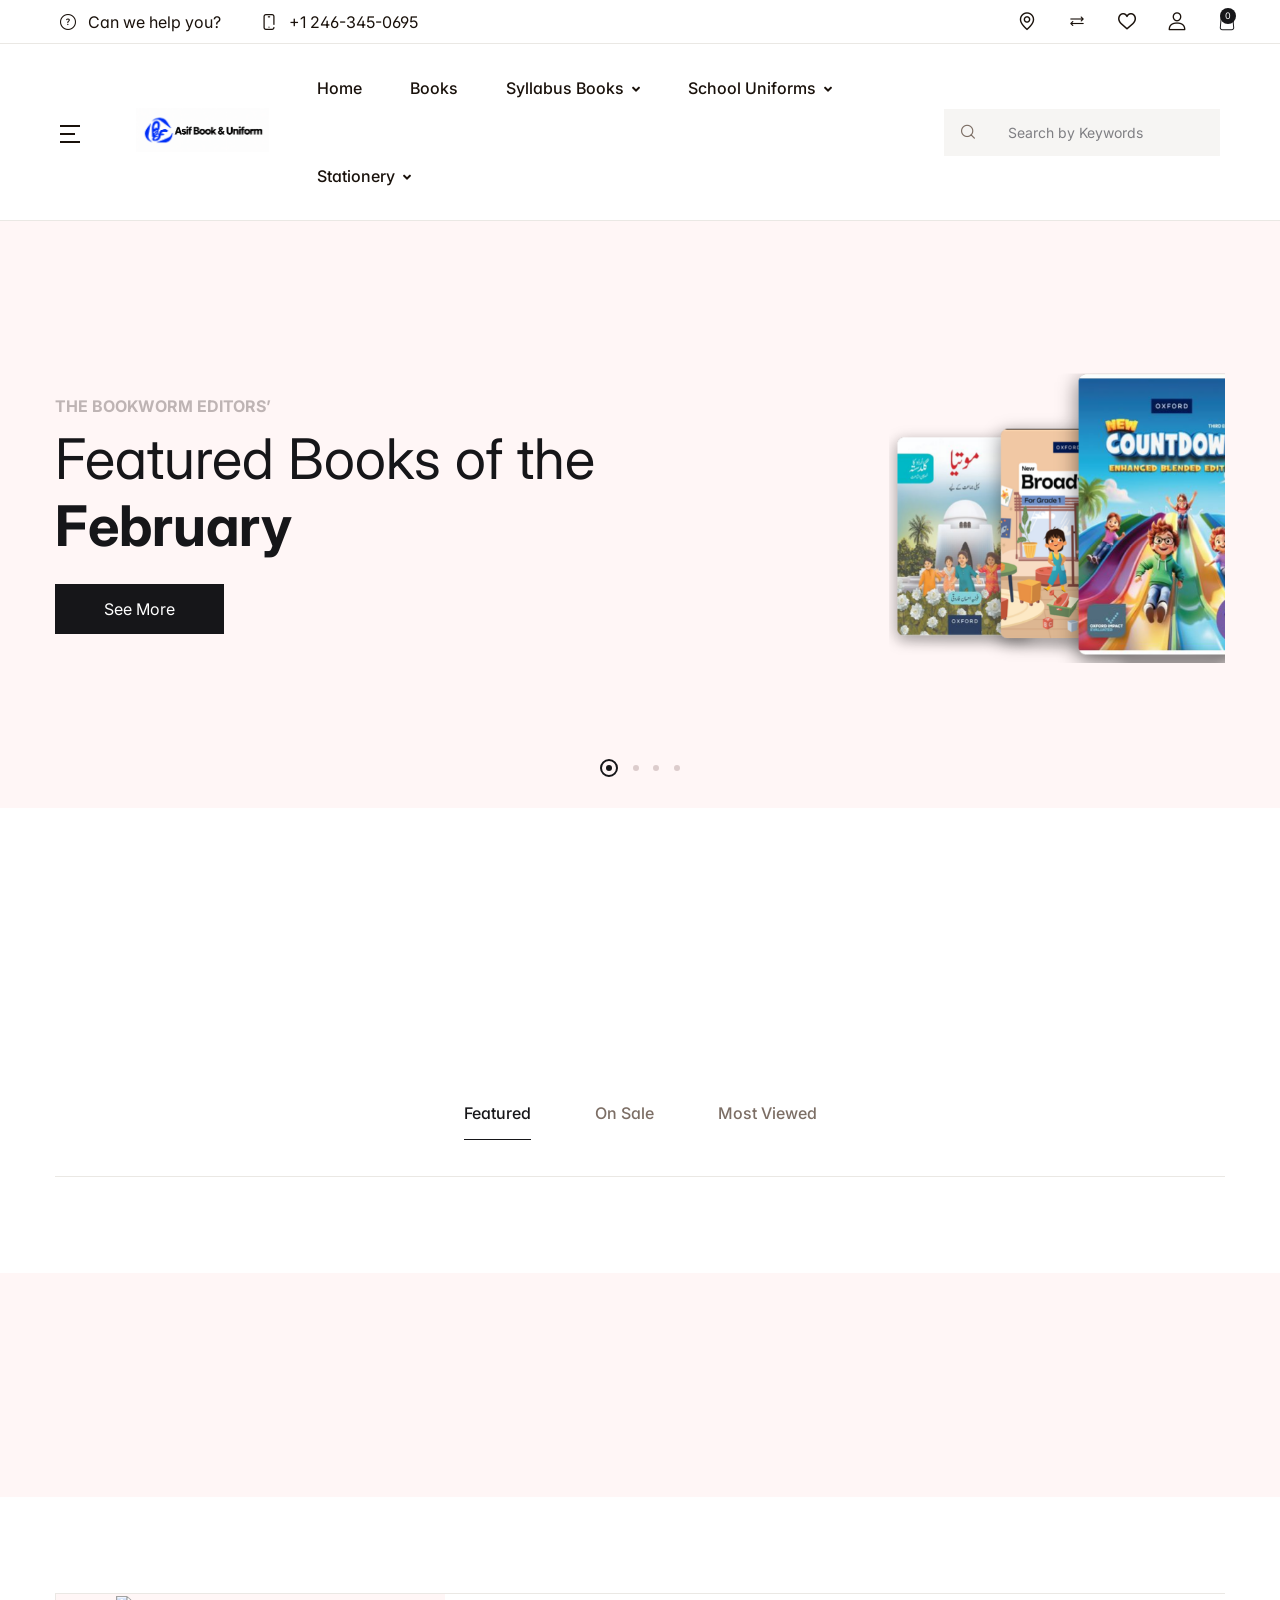
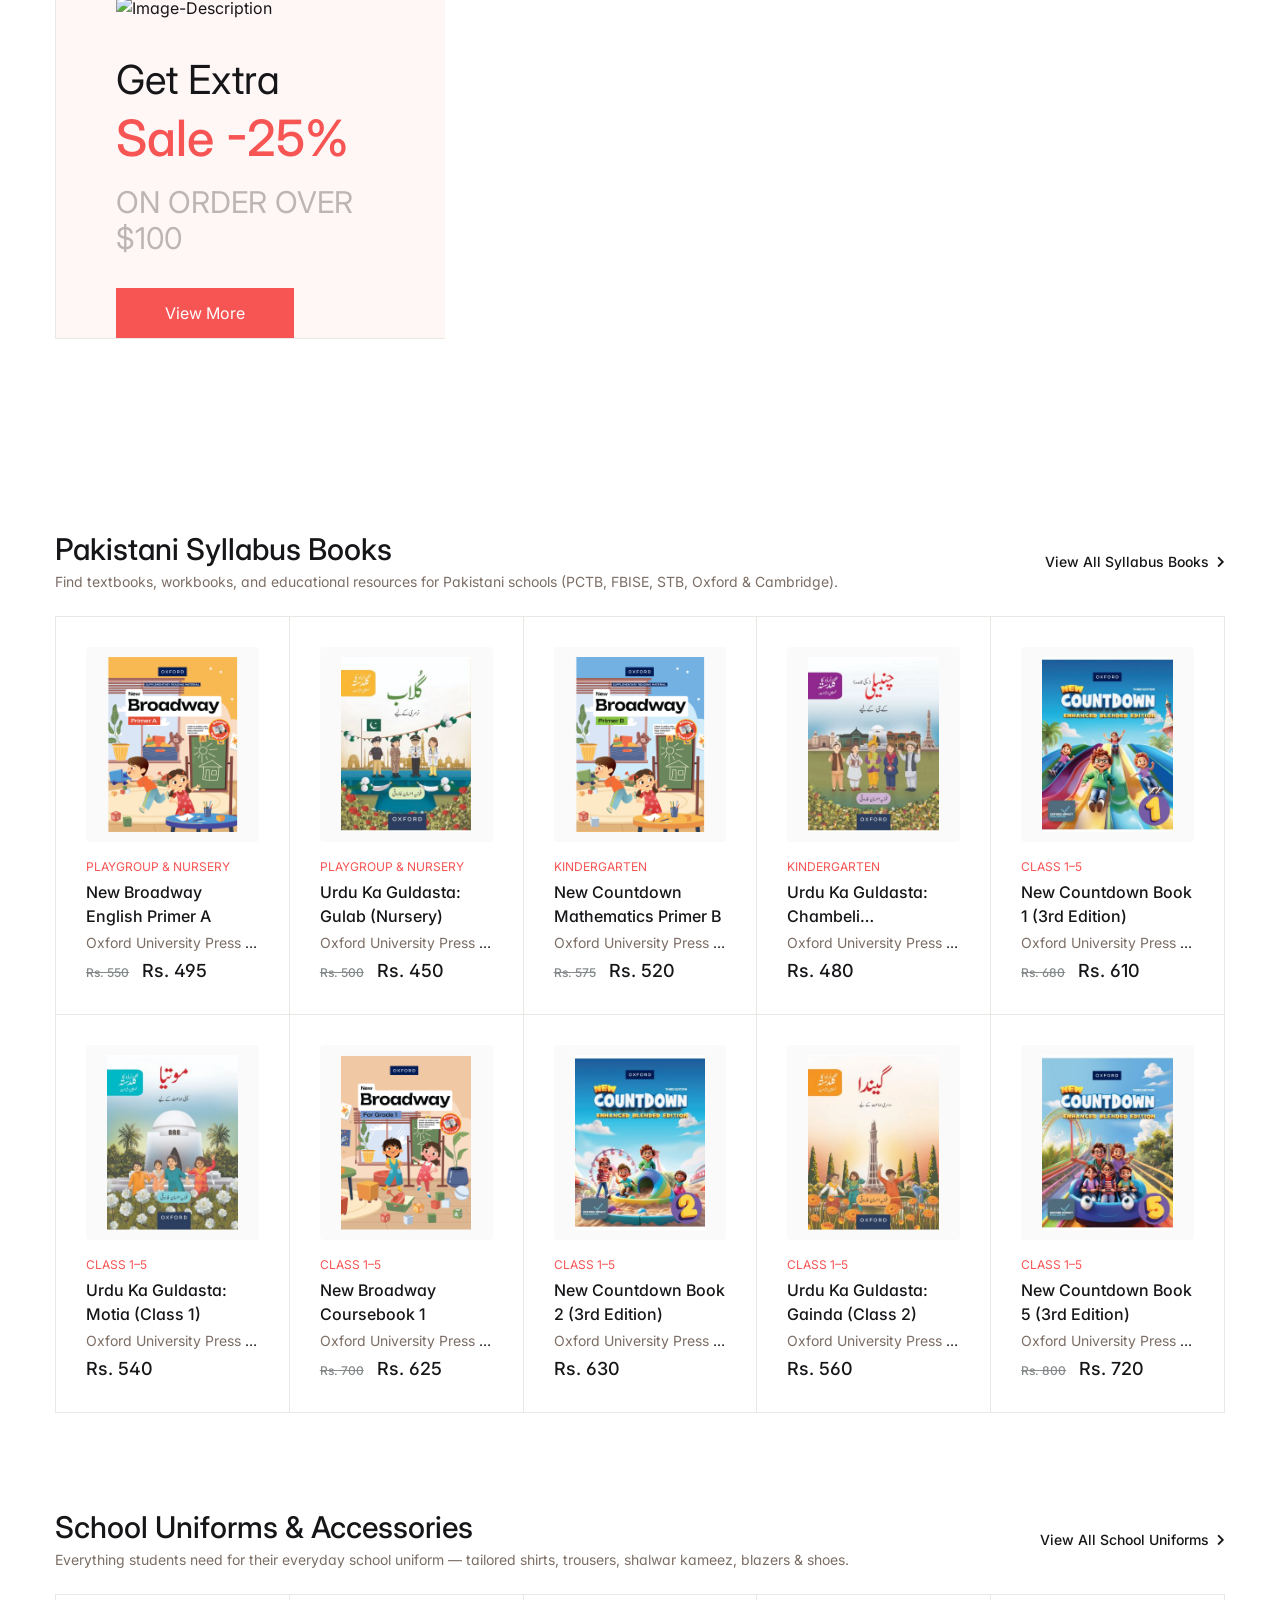
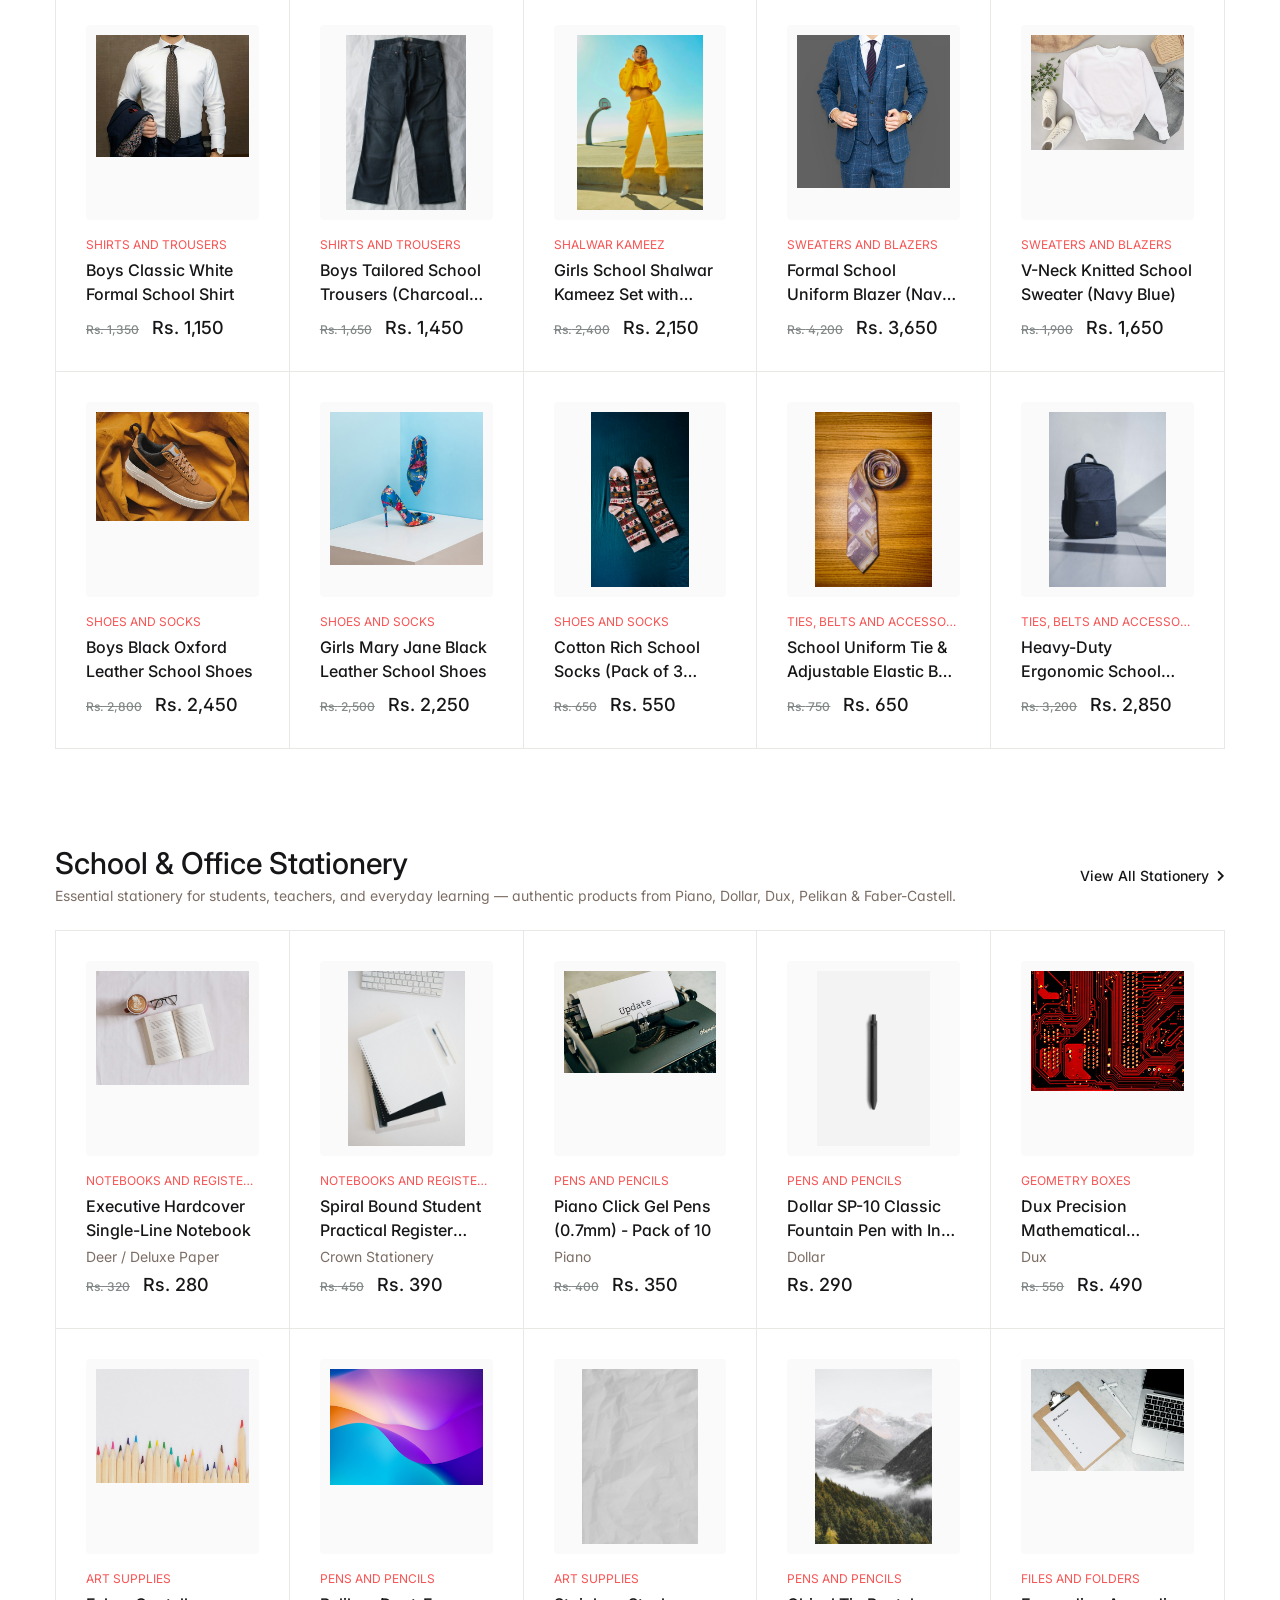
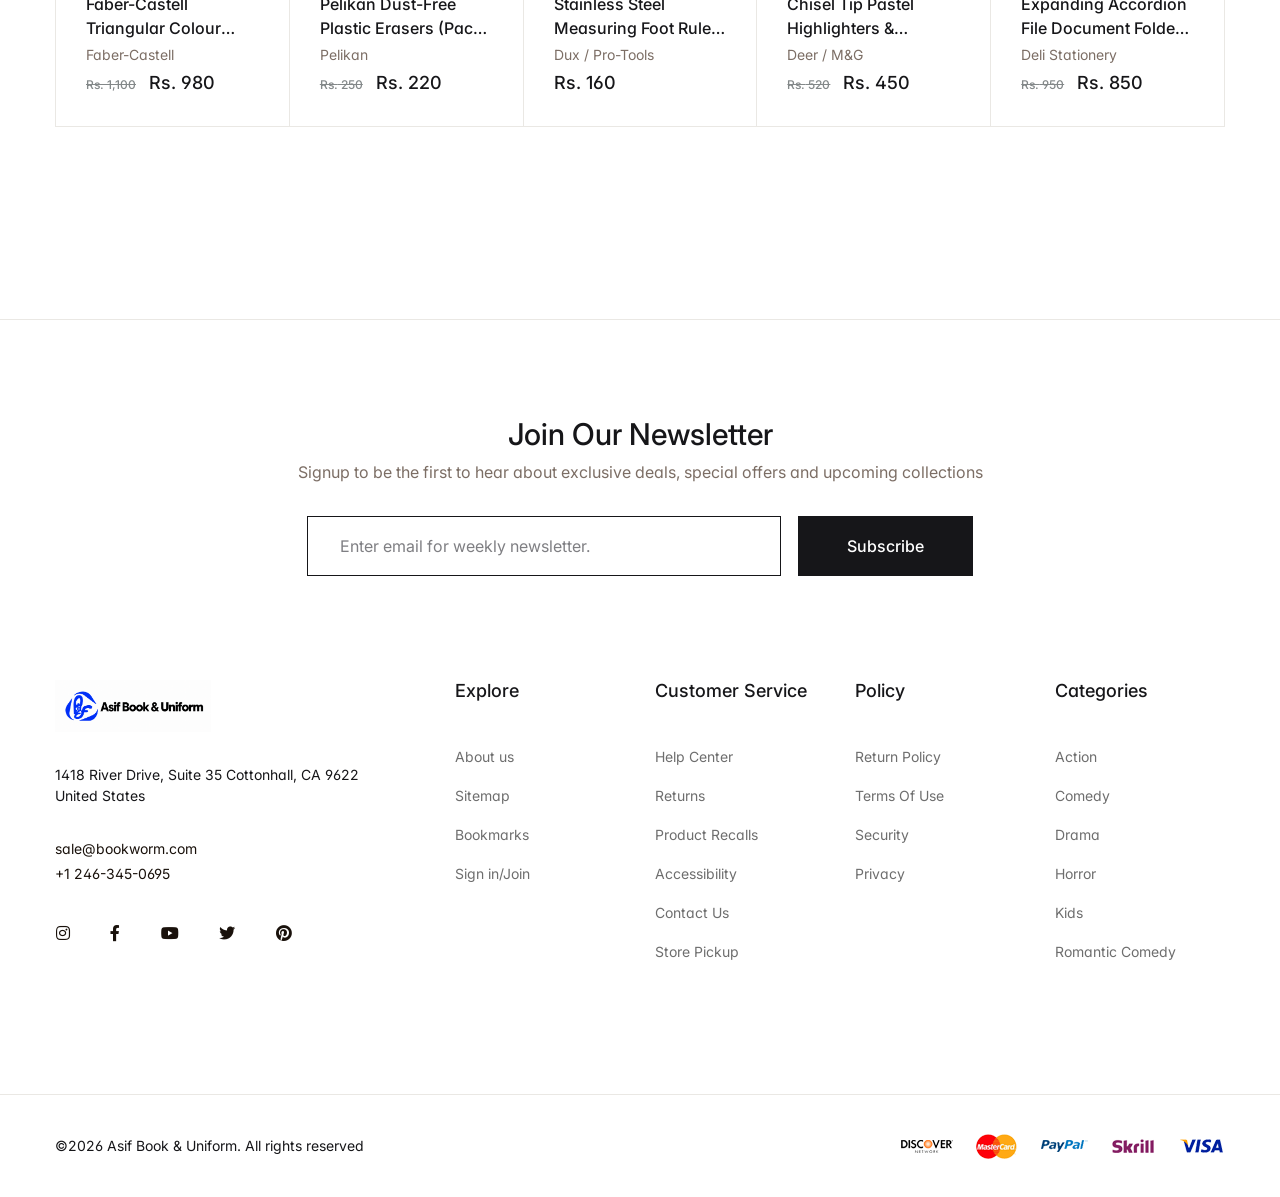
==== commit 3471a817: "Update browser tab title and favicon to Asif Book & Uniform" ====
--- a/index.html
+++ b/index.html
@@ -3,14 +3,14 @@
 
 <head>
     <!-- Title -->
-    <title>Bookworm – Bookstore &amp; Bookshop eCommerce HTML Template</title>
+    <title>Asif Book &amp; Uniform</title>
 
     <!-- Required Meta Tags Always Come First -->
     <meta charset="UTF-8">
     <meta name="viewport" content="width=device-width, initial-scale=1, shrink-to-fit=no">
 
     <!-- Favicon -->
-    <link rel="shortcut icon" href="https://bookworm.madrasthemes.com/wp-content/uploads/2020/08/cropped-favicon-32x32.png">
+    <link rel="shortcut icon" href="assets/img/favicon.png">
 
     <!-- Google Fonts -->
     <link rel="preconnect" href="https://fonts.googleapis.com">
@@ -7780,7 +7780,7 @@
             <div class="container">
                 <div class="d-lg-flex text-center text-lg-left justify-content-between align-items-center">
                     <!-- Copyright -->
-                    <p class="mb-3 mb-lg-0 font-size-2">©2026 Book Worm. All rights reserved</p>
+                    <p class="mb-3 mb-lg-0 font-size-2">©2026 Asif Book &amp; Uniform. All rights reserved</p>
                     <!-- End Copyright -->
 
                     <div class="ml-auto d-lg-flex align-items-center">
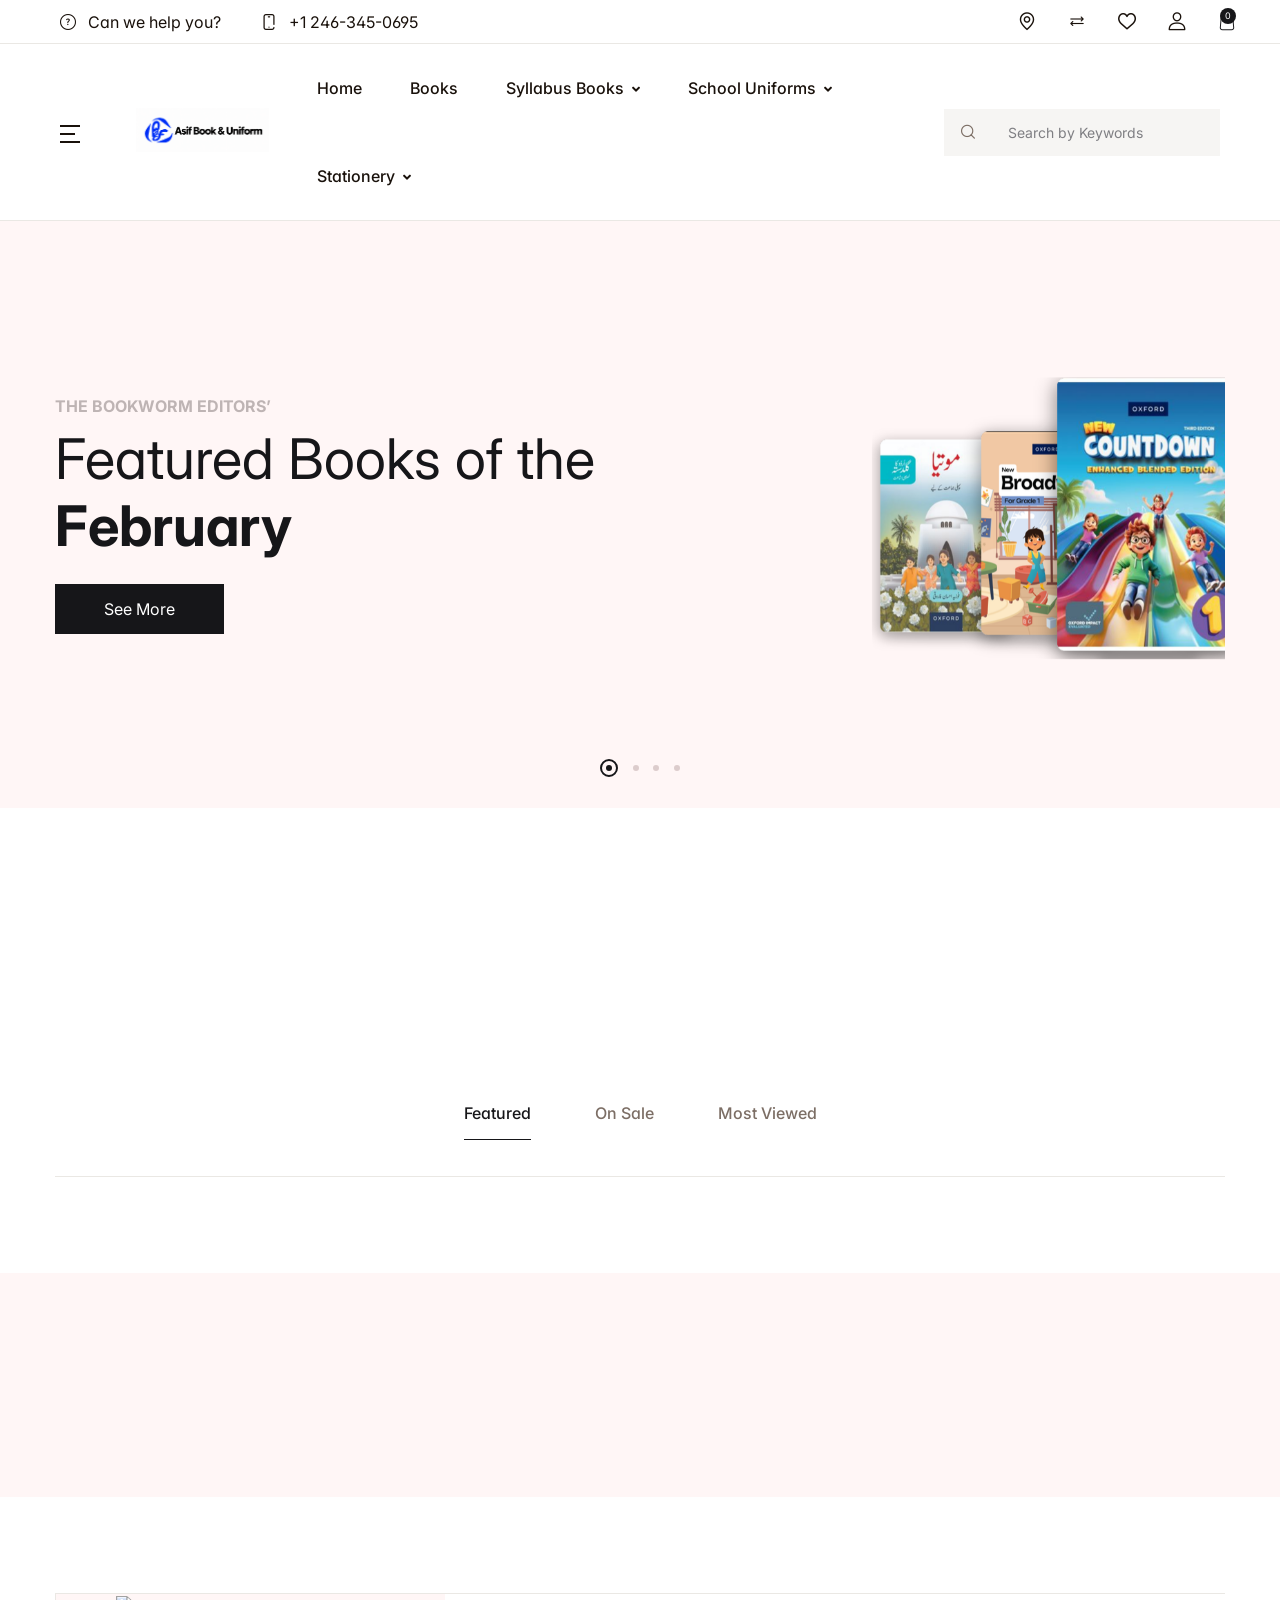
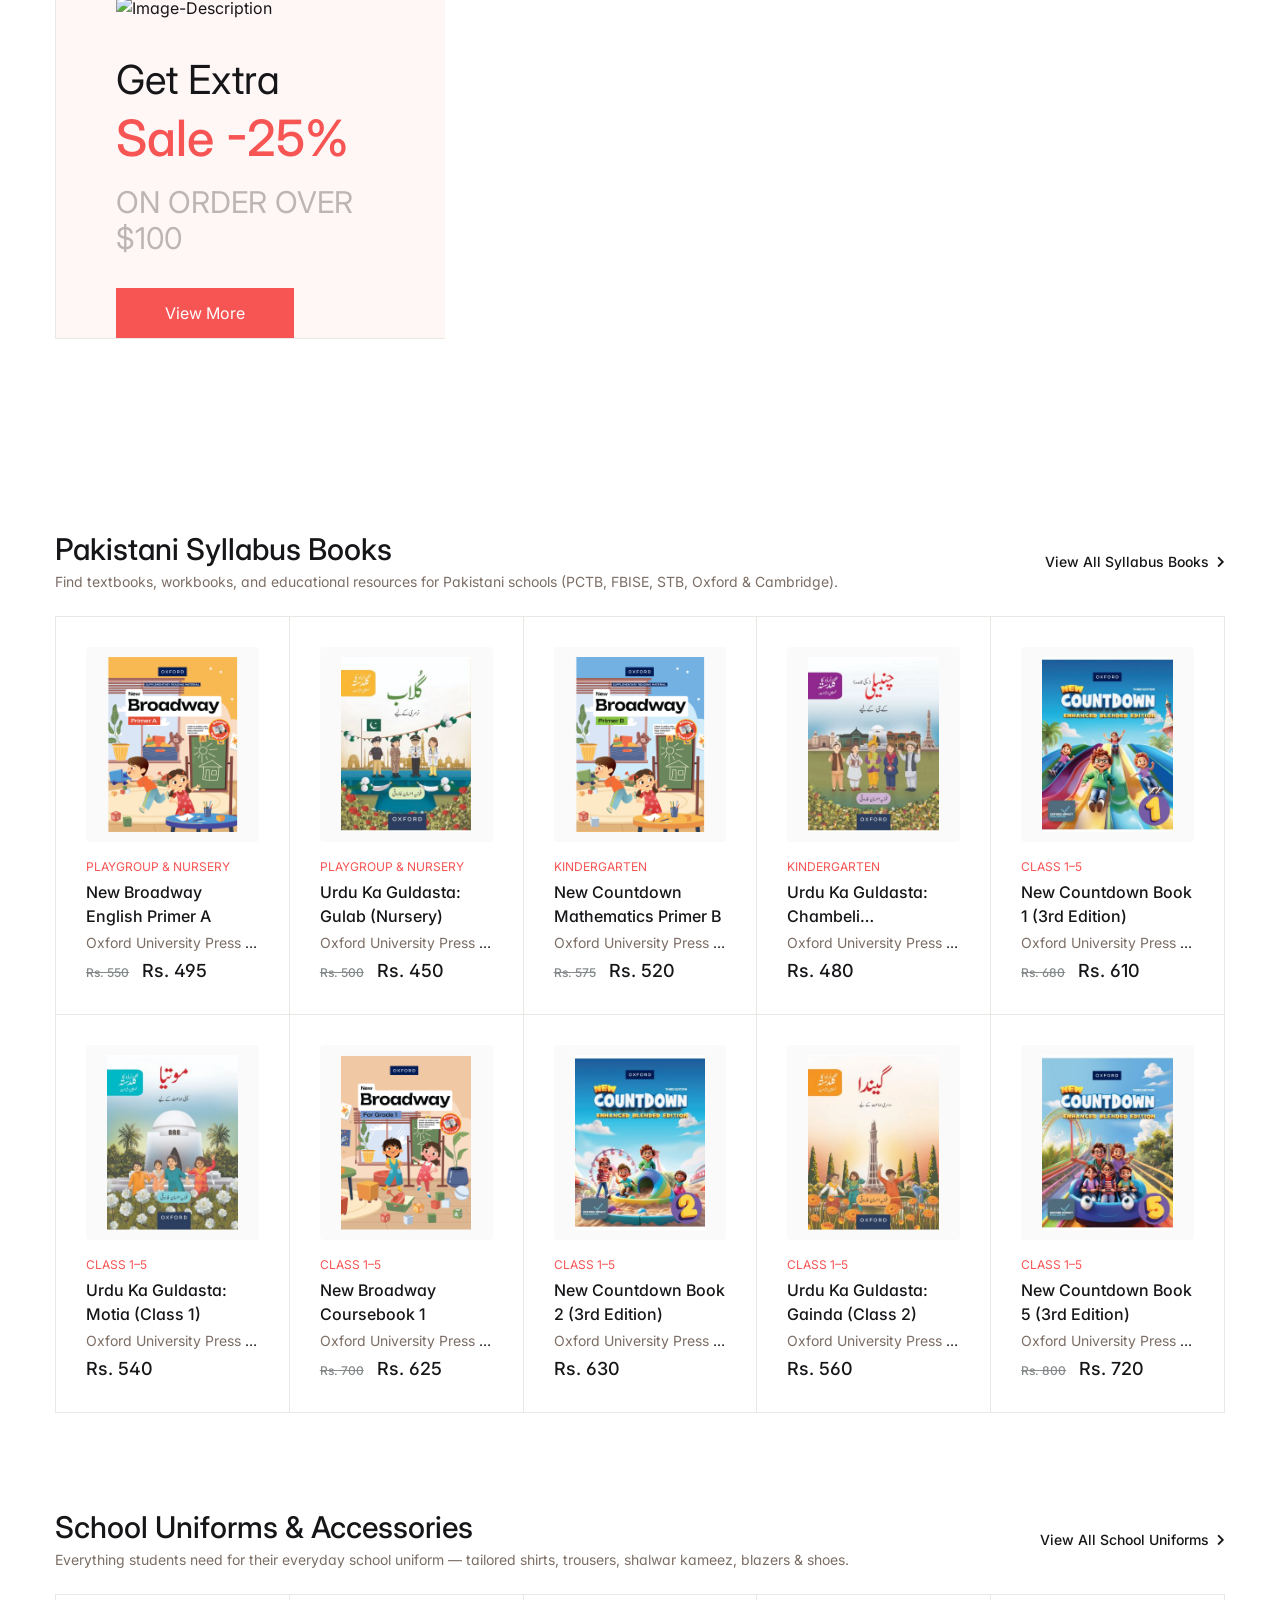
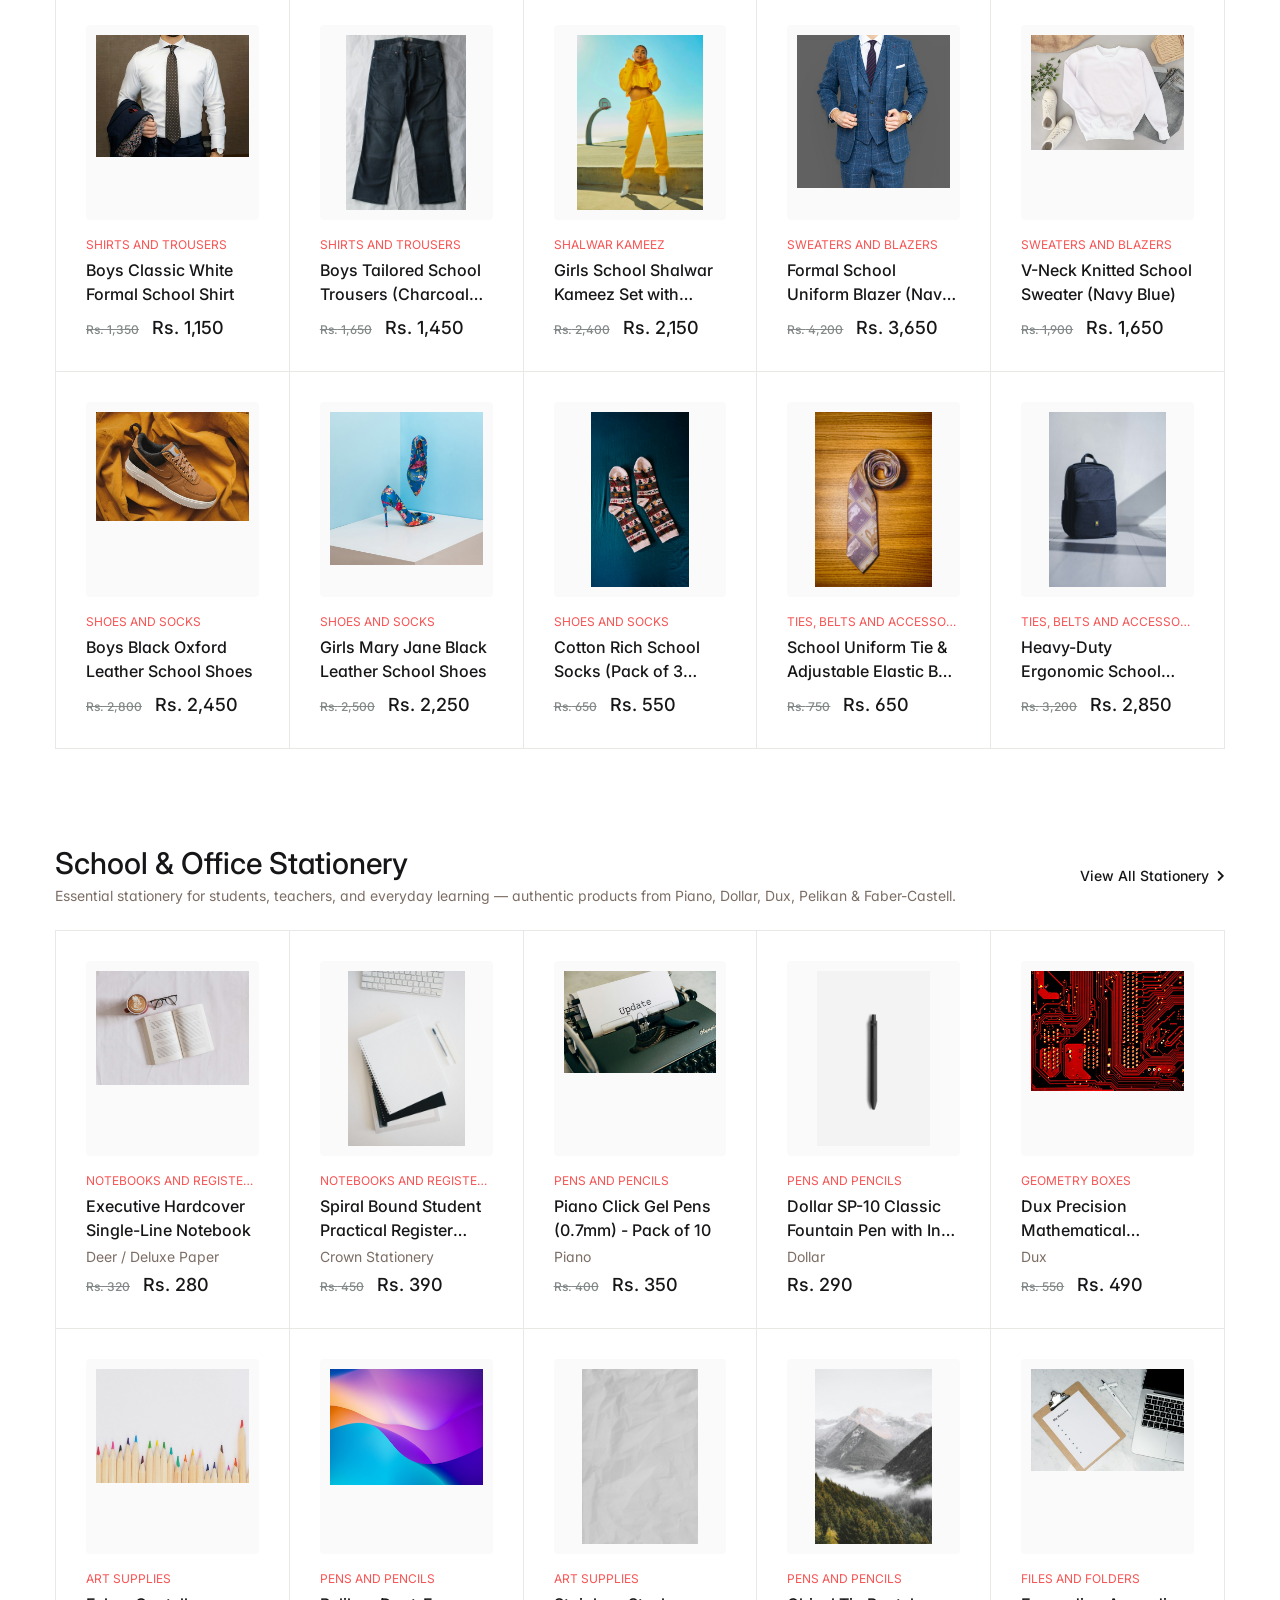
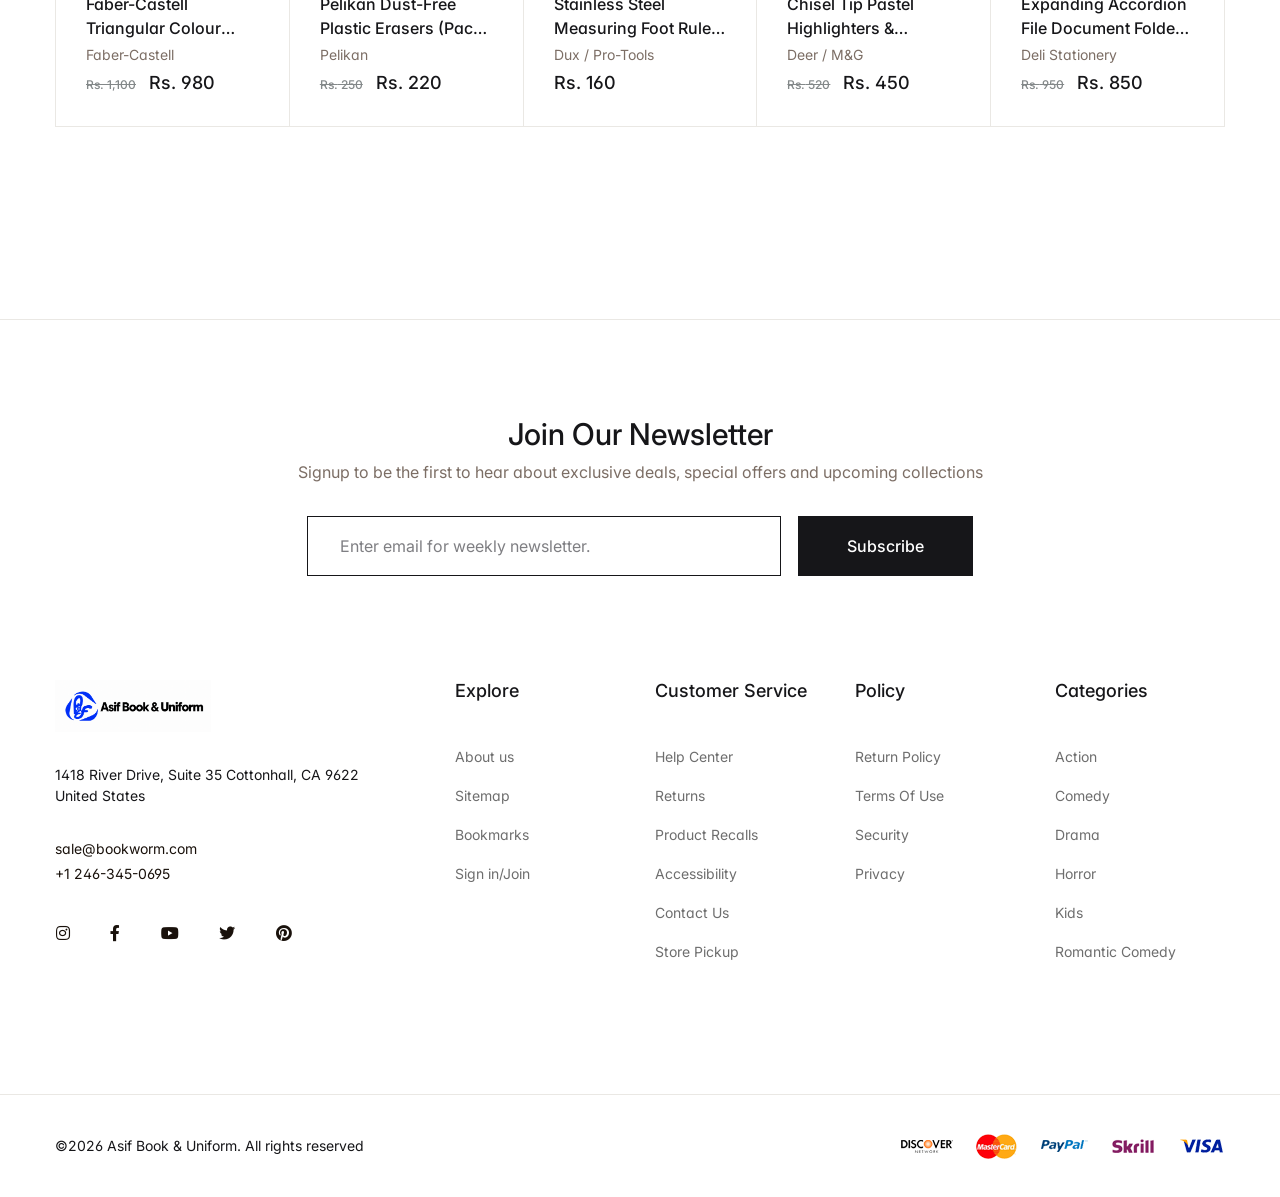
==== commit 96e5f140: "Fix mobile responsiveness for hero section and carousel on home page" ====
--- a/index.html
+++ b/index.html
@@ -39,6 +39,192 @@
     <link rel="stylesheet" href="assets/css/red.css">
     <link rel="stylesheet" href="assets/css/compare.css">
     <link rel="stylesheet" href="assets/css/wpforms-full.min.css">
+
+    <!-- Mobile Responsiveness & Navigation Styles -->
+    <style>
+        /* Mobile Search Bar & Header */
+        @media (max-width: 575.98px) {
+            .site-search input.min-width-380,
+            .bookworm-search-input.min-width-380 {
+                min-width: 0 !important;
+                width: 100% !important;
+            }
+            .site-search .input-group {
+                width: 100% !important;
+            }
+            .site-search {
+                width: 100% !important;
+                margin-top: 8px !important;
+            }
+            .site-branding img {
+                height: 40px !important;
+            }
+            .masthead {
+                padding-top: 8px !important;
+                padding-bottom: 8px !important;
+            }
+        }
+
+        /* Mobile Hero Section Responsiveness */
+        @media (max-width: 991.98px) {
+            .bwgb-hero-carousel-1 {
+                padding-top: 1.5rem !important;
+                padding-bottom: 3rem !important;
+                overflow: hidden !important;
+            }
+            .bwgb-hero-carousel-1 .container {
+                max-width: 100% !important;
+                width: 100% !important;
+                padding-left: 15px !important;
+                padding-right: 15px !important;
+                overflow: hidden !important;
+            }
+            .bwgb-hero-carousel-1 .slick-track,
+            .bwgb-hero-carousel-1 .slick-list {
+                width: 100% !important;
+                max-width: 100% !important;
+                overflow: hidden !important;
+            }
+            .bwgb-hero-carousel-1 .slick-slide {
+                width: 100% !important;
+                max-width: 100% !important;
+                float: left !important;
+                box-sizing: border-box !important;
+            }
+            .bwgb-hero-carousel-1 .slick-slide:not(.slick-active) {
+                display: none !important;
+            }
+            .bwgb-hero-carousel-1 [data-scs-animation-in],
+            .bwgb-hero-carousel-1 .animated {
+                opacity: 1 !important;
+                visibility: visible !important;
+            }
+            .bwgb-hero-carousel-1 .hero.row {
+                min-height: auto !important;
+                margin-left: 0 !important;
+                margin-right: 0 !important;
+                width: 100% !important;
+                display: flex !important;
+                flex-direction: column !important;
+                align-items: center !important;
+                text-align: center !important;
+            }
+            .bwgb-hero-carousel-1 .col-lg-7,
+            .bwgb-hero-carousel-1 .col-lg-5,
+            .bwgb-hero-carousel-1 .col-wd-6 {
+                width: 100% !important;
+                max-width: 100% !important;
+                flex: 0 0 100% !important;
+                padding-left: 0 !important;
+                padding-right: 0 !important;
+                margin: 0 !important;
+                text-align: center !important;
+            }
+            .bwgb-hero-carousel-1 .col-lg-5 {
+                order: 0 !important;
+                margin-bottom: 1rem !important;
+            }
+            .bwgb-hero-carousel-1 .col-lg-7 {
+                order: 1 !important;
+                margin-top: 0 !important;
+            }
+            .bwgb-hero-carousel-1 .media-body {
+                margin: 0 auto !important;
+                width: 100% !important;
+                text-align: center !important;
+            }
+            .bwgb-hero-carousel-1__image {
+                max-width: 85% !important;
+                width: auto !important;
+                max-height: 240px !important;
+                height: auto !important;
+                margin: 0 auto !important;
+                display: block !important;
+                object-fit: contain !important;
+            }
+            .bwgb-hero-carousel-1 .hero__pretitle {
+                font-size: 0.8rem !important;
+                margin-bottom: 0.35rem !important;
+                text-align: center !important;
+                letter-spacing: 0.05em;
+            }
+            .bwgb-hero-carousel-1 .hero__title {
+                font-size: 1.6rem !important;
+                line-height: 1.25 !important;
+                margin-bottom: 1.25rem !important;
+                text-align: center !important;
+            }
+            .bwgb-hero-carousel-1 .hero .hero__btn,
+            .bwgb-hero-carousel-1 .hero__btn {
+                width: auto !important;
+                min-width: 160px !important;
+                max-width: 200px !important;
+                margin: 0 auto !important;
+                display: inline-block !important;
+                padding: 12px 28px !important;
+                font-size: 0.95rem !important;
+                font-weight: 600 !important;
+                letter-spacing: 0.03em;
+                border-radius: 4px !important;
+                text-align: center !important;
+                background-color: #161619 !important;
+                color: #ffffff !important;
+            }
+            .bwgb-hero-carousel-1 .u-slick__pagination {
+                position: relative !important;
+                bottom: auto !important;
+                left: 0 !important;
+                right: 0 !important;
+                margin-top: 1.5rem !important;
+                margin-bottom: 0 !important;
+            }
+        }
+        
+        /* Mobile Drawer / Offcanvas Styling */
+        #offcanvasNav {
+            position: fixed !important;
+            top: 0 !important;
+            left: 0 !important;
+            bottom: 0 !important;
+            width: 320px !important;
+            max-width: 85vw !important;
+            height: 100% !important;
+            background: #fff !important;
+            z-index: 1050 !important;
+            box-shadow: 4px 0 25px rgba(0,0,0,0.15) !important;
+            overflow-y: auto !important;
+            -webkit-overflow-scrolling: touch;
+            transition: transform 0.3s cubic-bezier(0.25, 0.8, 0.25, 1), visibility 0.3s;
+        }
+        #offcanvasNav.u-unfold--hidden {
+            display: none !important;
+            transform: translateX(-100%) !important;
+            visibility: hidden !important;
+        }
+        #offcanvasNav.is-open {
+            display: block !important;
+            transform: translateX(0) !important;
+            visibility: visible !important;
+        }
+        .u-sidebar-bg-overlay.is-open {
+            display: block !important;
+            opacity: 1 !important;
+        }
+        .mobile-menu-list .nav-link {
+            transition: background 0.15s ease;
+        }
+        .mobile-menu-list .nav-link:hover,
+        .mobile-menu-list .nav-link:focus {
+            background-color: #f8f9fa;
+        }
+        .mobile-menu-list [data-toggle="collapse"] i {
+            transition: transform 0.2s ease;
+        }
+        .mobile-menu-list [data-toggle="collapse"][aria-expanded="true"] i {
+            transform: rotate(180deg);
+        }
+    </style>
+
 </head>
 
 <body class="home wp-singular page-template-default page page-id-123 wp-theme-bookworm theme-bookworm woocommerce-js bookworm-page-template woocommerce-active">
@@ -77,11 +263,7 @@
                                                                                             </a>
                         </li>
                                                 <li class="nav-item d-block">
-                            <a id="sidebarNavToggler-my_cart" href="javascript:;" role="button" aria-controls="offcanvasCart" aria-haspopup="true" aria-expanded="false" data-unfold-event="click" data-unfold-hide-on-scroll="false" data-unfold-target="#offcanvasCart" data-unfold-type="css-animation" data-unfold-overlay="{
-                            &quot;className&quot;: &quot;u-sidebar-bg-overlay&quot;,
-                            &quot;background&quot;: &quot;rgba(0, 0, 0, .7)&quot;,
-                            &quot;animationSpeed&quot;: 500
-                        }" data-unfold-animation-in="fadeInRight" data-unfold-animation-out="fadeOutRight" data-unfold-duration="500" class="d-block nav-link text-dark pr-0 position-relative target-of-invoker-has-unfolds">
+                            <a id="sidebarNavToggler-my_cart" href="cart.html" class="d-block nav-link text-dark pr-0 position-relative" title="View Cart &amp; Checkout">
                                 
                                     <span class="position-absolute width-16 height-16 rounded-circle d-flex align-items-center justify-content-center font-size-n9 text-white bg-dark right-0">
                                         <span class="cart-contents-count">
@@ -175,84 +357,124 @@
     <!-- ======================= END HEADER / NAVBAR ======================= -->
 
     <!-- ========================= OFFCANVAS & MODALS ========================= -->
-<aside id="offcanvasNav" class="u-sidebar u-sidebar__md u-sidebar--left u-unfold--css-animation u-unfold--hidden" aria-labelledby="offcanvasNavToggler" style="animation-duration: 500ms;">
-                <div class="u-sidebar__scroller js-scrollbar mCustomScrollbar _mCS_1 mCS-autoHide mCS_no_scrollbar" style="position: relative; overflow: visible;"><div id="mCSB_1" class="mCustomScrollBox mCS-minimal-dark mCSB_vertical mCSB_outside" style="max-height: none;" tabindex="0"><div id="mCSB_1_container" class="mCSB_container mCS_y_hidden mCS_no_scrollbar_y" style="position:relative; top:0; left:0;" dir="ltr">
-                    <div class="u-sidebar__container">
-                        <div class="u-header-sidebar__footer-offset">
-                            <div class="u-sidebar__body">
-                                <div class="u-sidebar__content u-header-sidebar__content">
-                                    <header class="border-bottom px-4 px-md-5 py-4 d-flex align-items-center justify-content-between">
-                                        <h2 class="font-size-3 mb-0">MENU</h2>
-                                        <div class="d-flex align-items-center">
-                                            <button type="button" class="close ml-auto target-of-invoker-has-unfolds" aria-controls="offcanvasNav" aria-haspopup="true" aria-expanded="false" data-unfold-event="click" data-unfold-hide-on-scroll="false" data-unfold-target="#offcanvasNav" data-unfold-type="css-animation" data-unfold-animation-in="fadeInLeft" data-unfold-animation-out="fadeOutLeft" data-unfold-duration="500">
-                                                <span aria-hidden="true"><i class="fas fa-times ml-2"></i></span>
-                                            </button>
-                                        </div>
-                                    </header>
-                                    <div class="border-bottom">
-                                        <div class="zeynep pt-4" style="transform: translateX(-295px); width: 295px;"><div class="menu-offcanvas-menu-container"><ul id="menu-offcanvas-menu" class="menu">
-<li class="menu-item"><a title="Home" href="index.html" class="d-flex">Home</a></li>
-<li class="menu-item"><a title="Books" href="jina_shop_main.html" class="d-flex">Books</a></li>
-<li class="menu-item menu-item-has-children has-submenu">
-    <a title="Syllabus Books" href="syllabus-books.html" data-submenu="menu-item-sb-mobile-container" class="d-flex">Syllabus Books</a>
-    <div id="menu-item-sb-mobile-container" class="submenu js-scrollbar overflow-hidden">
-        <div class="submenu-header" data-submenu-close="menu-item-sb-mobile-container">
-            <a href="#">Syllabus Books</a>
+<aside id="offcanvasNav" class="u-sidebar u-sidebar__md u-sidebar--left u-unfold--css-animation u-unfold--hidden" aria-labelledby="offcanvasNavToggler">
+        <div class="u-sidebar__scroller" style="height: 100%; overflow-y: auto;">
+            <div class="u-sidebar__container">
+                <header class="border-bottom px-4 py-3 d-flex align-items-center justify-content-between bg-light">
+                    <div class="d-flex align-items-center">
+                        <img src="assets/img/logo.png" alt="Asif Book & Uniform" style="height: 38px; width: auto; object-fit: contain;">
+                    </div>
+                    <button type="button" class="close text-dark p-2" id="closeOffcanvasBtn" aria-label="Close Mobile Menu" style="cursor: pointer;">
+                        <span aria-hidden="true" class="font-size-5">&times;</span>
+                    </button>
+                </header>
+
+                <div class="mobile-nav-body py-3 px-3">
+                    <ul class="nav flex-column mobile-menu-list">
+                        <!-- Home -->
+                        <li class="nav-item border-bottom">
+                            <a href="index.html" class="nav-link py-3 font-weight-medium text-dark d-flex align-items-center">
+                                <i class="fas fa-home mr-3 text-primary font-size-3" style="width: 20px;"></i> Home
+                            </a>
+                        </li>
+
+                        <!-- Syllabus Books Accordion -->
+                        <li class="nav-item border-bottom">
+                            <div class="d-flex align-items-center justify-content-between py-2">
+                                <a href="syllabus-books.html" class="nav-link p-0 font-weight-medium text-dark d-flex align-items-center flex-grow-1">
+                                    <i class="fas fa-book mr-3 text-primary font-size-3" style="width: 20px;"></i> Syllabus Books
+                                </a>
+                                <button type="button" class="btn btn-sm btn-link text-dark p-2" data-toggle="collapse" data-target="#sub-syllabus-mobile" aria-expanded="false" aria-label="Toggle Syllabus Submenu">
+                                    <i class="fas fa-chevron-down font-size-1"></i>
+                                </button>
+                            </div>
+                            <div class="collapse pl-4 pb-2" id="sub-syllabus-mobile">
+                                <ul class="nav flex-column font-size-2">
+                                    <li class="nav-item"><a href="syllabus-books.html" class="nav-link py-2 text-primary font-weight-bold">View All Syllabus Books &rarr;</a></li>
+                                    <li class="nav-item"><a href="syllabus-books.html?class=Playgroup%20%26%20Nursery" class="nav-link py-2 text-gray-700">Playgroup &amp; Nursery</a></li>
+                                    <li class="nav-item"><a href="syllabus-books.html?class=Kindergarten" class="nav-link py-2 text-gray-700">Kindergarten</a></li>
+                                    <li class="nav-item"><a href="syllabus-books.html?class=Class%201%E2%80%935" class="nav-link py-2 text-gray-700">Class 1–5 (Primary)</a></li>
+                                    <li class="nav-item"><a href="syllabus-books.html?class=Class%206%E2%80%938" class="nav-link py-2 text-gray-700">Class 6–8 (Middle)</a></li>
+                                    <li class="nav-item"><a href="syllabus-books.html?class=Class%209%E2%80%9310" class="nav-link py-2 text-gray-700">Class 9–10 (Matric)</a></li>
+                                    <li class="nav-item"><a href="syllabus-books.html?class=Class%2011%E2%80%9312" class="nav-link py-2 text-gray-700">Class 11–12 (Inter / FSc)</a></li>
+                                    <li class="nav-item"><a href="syllabus-books.html?curriculum=Cambridge%20O-Level" class="nav-link py-2 text-gray-700">Cambridge O-Level</a></li>
+                                    <li class="nav-item"><a href="syllabus-books.html?curriculum=Cambridge%20A-Level" class="nav-link py-2 text-gray-700">Cambridge A-Level</a></li>
+                                </ul>
+                            </div>
+                        </li>
+
+                        <!-- School Uniforms Accordion -->
+                        <li class="nav-item border-bottom">
+                            <div class="d-flex align-items-center justify-content-between py-2">
+                                <a href="school-uniforms.html" class="nav-link p-0 font-weight-medium text-dark d-flex align-items-center flex-grow-1">
+                                    <i class="fas fa-tshirt mr-3 text-primary font-size-3" style="width: 20px;"></i> School Uniforms
+                                </a>
+                                <button type="button" class="btn btn-sm btn-link text-dark p-2" data-toggle="collapse" data-target="#sub-uniforms-mobile" aria-expanded="false" aria-label="Toggle Uniforms Submenu">
+                                    <i class="fas fa-chevron-down font-size-1"></i>
+                                </button>
+                            </div>
+                            <div class="collapse pl-4 pb-2" id="sub-uniforms-mobile">
+                                <ul class="nav flex-column font-size-2">
+                                    <li class="nav-item"><a href="school-uniforms.html" class="nav-link py-2 text-primary font-weight-bold">View All School Uniforms &rarr;</a></li>
+                                    <li class="nav-item"><a href="school-uniforms.html?gender=Boys" class="nav-link py-2 text-gray-700">Boys' Uniforms</a></li>
+                                    <li class="nav-item"><a href="school-uniforms.html?gender=Girls" class="nav-link py-2 text-gray-700">Girls' Uniforms</a></li>
+                                    <li class="nav-item"><a href="school-uniforms.html?type=Shirts%20%26%20Trousers" class="nav-link py-2 text-gray-700">Shirts &amp; Trousers</a></li>
+                                    <li class="nav-item"><a href="school-uniforms.html?type=Shalwar%20Kameez" class="nav-link py-2 text-gray-700">Shalwar Kameez</a></li>
+                                    <li class="nav-item"><a href="school-uniforms.html?type=Sweaters%20%26%20Blazers" class="nav-link py-2 text-gray-700">Sweaters &amp; Blazers</a></li>
+                                    <li class="nav-item"><a href="school-uniforms.html?type=Shoes%20%26%20Socks" class="nav-link py-2 text-gray-700">Shoes &amp; Socks</a></li>
+                                    <li class="nav-item"><a href="school-uniforms.html?type=Accessories" class="nav-link py-2 text-gray-700">Ties, Belts &amp; Badges</a></li>
+                                </ul>
+                            </div>
+                        </li>
+
+                        <!-- Stationery Accordion -->
+                        <li class="nav-item border-bottom">
+                            <div class="d-flex align-items-center justify-content-between py-2">
+                                <a href="stationery.html" class="nav-link p-0 font-weight-medium text-dark d-flex align-items-center flex-grow-1">
+                                    <i class="fas fa-pencil-alt mr-3 text-primary font-size-3" style="width: 20px;"></i> Stationery
+                                </a>
+                                <button type="button" class="btn btn-sm btn-link text-dark p-2" data-toggle="collapse" data-target="#sub-stationery-mobile" aria-expanded="false" aria-label="Toggle Stationery Submenu">
+                                    <i class="fas fa-chevron-down font-size-1"></i>
+                                </button>
+                            </div>
+                            <div class="collapse pl-4 pb-2" id="sub-stationery-mobile">
+                                <ul class="nav flex-column font-size-2">
+                                    <li class="nav-item"><a href="stationery.html" class="nav-link py-2 text-primary font-weight-bold">View All Stationery &rarr;</a></li>
+                                    <li class="nav-item"><a href="stationery.html?category=Notebooks%20%26%20Registers" class="nav-link py-2 text-gray-700">Notebooks &amp; Registers</a></li>
+                                    <li class="nav-item"><a href="stationery.html?category=Pens%20%26%20Pencils" class="nav-link py-2 text-gray-700">Pens &amp; Pencils</a></li>
+                                    <li class="nav-item"><a href="stationery.html?category=Geometry%20Boxes" class="nav-link py-2 text-gray-700">Geometry Boxes</a></li>
+                                    <li class="nav-item"><a href="stationery.html?category=Art%20Supplies" class="nav-link py-2 text-gray-700">Art Supplies</a></li>
+                                    <li class="nav-item"><a href="stationery.html?category=School%20Bags" class="nav-link py-2 text-gray-700">School Bags</a></li>
+                                    <li class="nav-item"><a href="stationery.html?category=Files%20%26%20Folders" class="nav-link py-2 text-gray-700">Files &amp; Folders</a></li>
+                                    <li class="nav-item"><a href="stationery.html?category=Office%20Supplies" class="nav-link py-2 text-gray-700">Office Supplies</a></li>
+                                </ul>
+                            </div>
+                        </li>
+
+                        <!-- Cart & Checkout -->
+                        <li class="nav-item border-bottom">
+                            <a href="cart.html" class="nav-link py-3 font-weight-medium text-dark d-flex align-items-center justify-content-between">
+                                <span class="d-flex align-items-center">
+                                    <i class="flaticon-icon-126515 mr-3 text-primary font-size-3" style="width: 20px;"></i> My Cart &amp; Checkout
+                                </span>
+                                <span class="badge badge-dark badge-pill px-2 py-1 cart-contents-count">0</span>
+                            </a>
+                        </li>
+                    </ul>
+
+                    <!-- Mobile Contact Info Card -->
+                    <div class="mt-4 p-3 bg-light rounded font-size-2">
+                        <div class="font-weight-bold text-dark mb-1">Asif Book &amp; Uniform</div>
+                        <div class="text-gray-700 mb-1"><i class="fas fa-truck mr-2 text-primary"></i> Nationwide Delivery in 2–4 Days</div>
+                        <div class="text-gray-700 mb-2"><i class="fas fa-phone mr-2 text-primary"></i> +92 300 1234567</div>
+                        <a href="cart.html" class="btn btn-primary btn-sm btn-block text-white font-weight-medium py-2">
+                            <i class="fas fa-shopping-bag mr-2"></i> View Cart &amp; Checkout
+                        </a>
+                    </div>
+                </div>
+            </div>
         </div>
-        <ul role="menu">
-            <li><a href="syllabus-books.html?class=Playgroup%20%26%20Nursery">Playgroup and Nursery</a></li>
-            <li><a href="syllabus-books.html?class=Kindergarten">Kindergarten</a></li>
-            <li><a href="syllabus-books.html?class=Class%201%E2%80%935">Class 1–5</a></li>
-            <li><a href="syllabus-books.html?class=Class%206%E2%80%938">Class 6–8</a></li>
-            <li><a href="syllabus-books.html?class=Class%209%E2%80%9310">Class 9–10</a></li>
-            <li><a href="syllabus-books.html?class=Class%2011%E2%80%9312">Class 11–12</a></li>
-            <li><a href="syllabus-books.html?curriculum=Cambridge%20O-Level">O Levels</a></li>
-            <li><a href="syllabus-books.html?curriculum=Cambridge%20A-Level">A Levels</a></li>
-        </ul>
-    </div>
-</li>
-<li class="menu-item menu-item-has-children has-submenu">
-    <a title="School Uniforms" href="school-uniforms.html" data-submenu="menu-item-su-mobile-container" class="d-flex">School Uniforms</a>
-    <div id="menu-item-su-mobile-container" class="submenu js-scrollbar overflow-hidden">
-        <div class="submenu-header" data-submenu-close="menu-item-su-mobile-container">
-            <a href="#">School Uniforms</a>
-        </div>
-        <ul role="menu">
-            <li><a href="school-uniforms.html?gender=Boys">Boys' Uniforms</a></li>
-            <li><a href="school-uniforms.html?gender=Girls">Girls' Uniforms</a></li>
-            <li><a href="school-uniforms.html?type=Shirts%20%26%20Trousers">Shirts and Trousers</a></li>
-            <li><a href="school-uniforms.html?type=Shalwar%20Kameez">Shalwar Kameez</a></li>
-            <li><a href="school-uniforms.html?type=Sweaters%20%26%20Blazers">Sweaters and Blazers</a></li>
-            <li><a href="school-uniforms.html?type=Shoes%20%26%20Socks">Shoes and Socks</a></li>
-            <li><a href="school-uniforms.html?type=Accessories">Ties, Belts and Accessories</a></li>
-        </ul>
-    </div>
-</li>
-<li class="menu-item menu-item-has-children has-submenu">
-    <a title="Stationery" href="stationery.html" data-submenu="menu-item-st-mobile-container" class="d-flex">Stationery</a>
-    <div id="menu-item-st-mobile-container" class="submenu js-scrollbar overflow-hidden">
-        <div class="submenu-header" data-submenu-close="menu-item-st-mobile-container">
-            <a href="#">Stationery</a>
-        </div>
-        <ul role="menu">
-            <li><a href="stationery.html?category=Notebooks%20%26%20Registers">Notebooks and Registers</a></li>
-            <li><a href="stationery.html?category=Pens%20%26%20Pencils">Pens and Pencils</a></li>
-            <li><a href="stationery.html?category=Geometry%20Boxes">Geometry Boxes</a></li>
-            <li><a href="stationery.html?category=Art%20Supplies">Art Supplies</a></li>
-            <li><a href="stationery.html?category=School%20Bags">School Bags</a></li>
-            <li><a href="stationery.html?category=Files%20%26%20Folders">Files and Folders</a></li>
-            <li><a href="stationery.html?category=Office%20Supplies">Office Supplies</a></li>
-        </ul>
-    </div>
-</li>
-</ul></div>                                        </div>
-                                    </div>
-                                </div>
-                            </div>
-                        </div>
-                    </div>
-                </div></div><div id="mCSB_1_scrollbar_vertical" class="mCSB_scrollTools mCSB_1_scrollbar mCS-minimal-dark mCSB_scrollTools_vertical" style="display: none;"><div class="mCSB_draggerContainer"><div id="mCSB_1_dragger_vertical" class="mCSB_dragger" style="position: absolute; min-height: 50px; top: 0px;"><div class="mCSB_dragger_bar" style="line-height: 50px;"></div><div class="mCSB_draggerRail"></div></div></div></div></div>
-            </aside>        <aside id="registerLoginForm" class="u-sidebar u-sidebar__lg u-unfold--css-animation u-unfold--hidden" aria-labelledby="sidebarNavToggler-my_account" style="animation-duration: 500ms;">
+    </aside>        <aside id="registerLoginForm" class="u-sidebar u-sidebar__lg u-unfold--css-animation u-unfold--hidden" aria-labelledby="sidebarNavToggler-my_account" style="animation-duration: 500ms;">
             <div class="u-sidebar__scroller">
                 <div class="u-sidebar__container">
                     <div class="u-header-sidebar__footer-offset">
@@ -440,7 +662,7 @@
                                             style="opacity: 1; width: 5600px; transform: translate3d(0px, 0px, 0px);">
                                             <div class="js-slide slick-slide slick-current slick-active"
                                                 data-slick-index="0" aria-hidden="false"
-                                                style="width: 1400px; height: auto;" tabindex="0" role="tabpanel"
+                                                 tabindex="0" role="tabpanel"
                                                 id="slick-slide00" aria-describedby="slick-slide-control00">
                                                 <div class="hero row min-height-588 align-items-center">
                                                     <div class="col-lg-7 col-wd-6 mb-4 mb-lg-0">
@@ -462,7 +684,7 @@
                                                                     class="bwgb-hero-carousel-1__title-2 hero__title-line-2 font-weight-bold d-block">February</span>
                                                             </h2><a
                                                                 class="bwgb-hero-carousel-1__button hero__btn bwgb-button btn btn-dark btn-wide rounded-0 animated fadeInLeft"
-                                                                href="https://bookworm.madrasthemes.com/product/until-the-end-of-time-mind-matter-and-our-search-for-meaning-in-an-evolving-universe/"
+                                                                href="syllabus-books.html"
                                                                 rel="" data-scs-animation-in="fadeInLeft"
                                                                 data-scs-animation-delay="400"
                                                                 data-scs-animation-duration="1000" tabindex="0"
@@ -482,7 +704,7 @@
                                                 </div>
                                             </div>
                                             <div class="js-slide slick-slide" data-slick-index="1" aria-hidden="true"
-                                                style="width: 1400px; height: auto;" tabindex="-1" role="tabpanel"
+                                                 tabindex="-1" role="tabpanel"
                                                 id="slick-slide01" aria-describedby="slick-slide-control01">
                                                 <div class="hero row min-height-588 align-items-center">
                                                     <div class="col-lg-7 col-wd-6 mb-4 mb-lg-0">
@@ -501,7 +723,7 @@
                                                                     class="bwgb-hero-carousel-1__title-2 hero__title-line-2 font-weight-bold d-block">February</span>
                                                             </h2><a
                                                                 class="bwgb-hero-carousel-1__button hero__btn bwgb-button btn btn-dark btn-wide rounded-0"
-                                                                href="https://bookworm.madrasthemes.com/product/until-the-end-of-time-mind-matter-and-our-search-for-meaning-in-an-evolving-universe/"
+                                                                href="syllabus-books.html"
                                                                 rel="" data-scs-animation-in="fadeInLeft"
                                                                 data-scs-animation-delay="400"
                                                                 data-scs-animation-duration="1000"
@@ -517,7 +739,7 @@
                                                 </div>
                                             </div>
                                             <div class="js-slide slick-slide" data-slick-index="2" aria-hidden="true"
-                                                style="width: 1400px; height: auto;" tabindex="-1" role="tabpanel"
+                                                 tabindex="-1" role="tabpanel"
                                                 id="slick-slide02" aria-describedby="slick-slide-control02">
                                                 <div class="hero row min-height-588 align-items-center">
                                                     <div class="col-lg-7 col-wd-6 mb-4 mb-lg-0">
@@ -536,7 +758,7 @@
                                                                     class="bwgb-hero-carousel-1__title-2 hero__title-line-2 font-weight-bold d-block">February</span>
                                                             </h2><a
                                                                 class="bwgb-hero-carousel-1__button hero__btn bwgb-button btn btn-dark btn-wide rounded-0"
-                                                                href="https://bookworm.madrasthemes.com/product/until-the-end-of-time-mind-matter-and-our-search-for-meaning-in-an-evolving-universe/"
+                                                                href="syllabus-books.html"
                                                                 rel="" data-scs-animation-in="fadeInLeft"
                                                                 data-scs-animation-delay="400"
                                                                 data-scs-animation-duration="1000"
@@ -552,7 +774,7 @@
                                                 </div>
                                             </div>
                                             <div class="js-slide slick-slide" data-slick-index="3" aria-hidden="true"
-                                                style="width: 1400px; height: auto;" tabindex="-1" role="tabpanel"
+                                                 tabindex="-1" role="tabpanel"
                                                 id="slick-slide03" aria-describedby="slick-slide-control03">
                                                 <div class="hero row min-height-588 align-items-center">
                                                     <div class="col-lg-7 col-wd-6 mb-4 mb-lg-0">
@@ -571,7 +793,7 @@
                                                                     class="bwgb-hero-carousel-1__title-2 hero__title-line-2 font-weight-bold d-block">February</span>
                                                             </h2><a
                                                                 class="bwgb-hero-carousel-1__button hero__btn bwgb-button btn btn-dark btn-wide rounded-0"
-                                                                href="https://bookworm.madrasthemes.com/product/until-the-end-of-time-mind-matter-and-our-search-for-meaning-in-an-evolving-universe/"
+                                                                href="syllabus-books.html"
                                                                 rel="" data-scs-animation-in="fadeInLeft"
                                                                 data-scs-animation-delay="400"
                                                                 data-scs-animation-duration="1000"
@@ -781,7 +1003,7 @@
                                                                     </div>
                                                                     <div
                                                                         class="product__hover d-flex align-items-center">
-                                                                        <a href="https://bookworm.madrasthemes.com/wp-admin/admin-ajax.php?add-to-cart=14"
+                                                                        <a href="javascript:void(0);"
                                                                             data-quantity="1"
                                                                             class="button product_type_simple add_to_cart_button ajax_add_to_cart text-uppercase text-dark h-dark font-weight-medium mr-auto"
                                                                             data-product_id="14"
@@ -875,7 +1097,7 @@
                                                                     </div>
                                                                     <div
                                                                         class="product__hover d-flex align-items-center">
-                                                                        <a href="https://bookworm.madrasthemes.com/wp-admin/admin-ajax.php?add-to-cart=46"
+                                                                        <a href="javascript:void(0);"
                                                                             data-quantity="1"
                                                                             class="button product_type_simple add_to_cart_button ajax_add_to_cart text-uppercase text-dark h-dark font-weight-medium mr-auto"
                                                                             data-product_id="46"
@@ -1080,7 +1302,7 @@
                                                                     </div>
                                                                     <div
                                                                         class="product__hover d-flex align-items-center">
-                                                                        <a href="https://bookworm.madrasthemes.com/wp-admin/admin-ajax.php?add-to-cart=1177"
+                                                                        <a href="javascript:void(0);"
                                                                             data-quantity="1"
                                                                             class="button product_type_simple add_to_cart_button ajax_add_to_cart text-uppercase text-dark h-dark font-weight-medium mr-auto"
                                                                             data-product_id="1177"
@@ -1176,7 +1398,7 @@
                                                                     </div>
                                                                     <div
                                                                         class="product__hover d-flex align-items-center">
-                                                                        <a href="https://bookworm.madrasthemes.com/wp-admin/admin-ajax.php?add-to-cart=1161"
+                                                                        <a href="javascript:void(0);"
                                                                             data-quantity="1"
                                                                             class="button product_type_simple add_to_cart_button ajax_add_to_cart text-uppercase text-dark h-dark font-weight-medium mr-auto"
                                                                             data-product_id="1161"
@@ -1271,7 +1493,7 @@
                                                                     </div>
                                                                     <div
                                                                         class="product__hover d-flex align-items-center">
-                                                                        <a href="https://bookworm.madrasthemes.com/wp-admin/admin-ajax.php?add-to-cart=48"
+                                                                        <a href="javascript:void(0);"
                                                                             data-quantity="1"
                                                                             class="button product_type_simple add_to_cart_button ajax_add_to_cart text-uppercase text-dark h-dark font-weight-medium mr-auto"
                                                                             data-product_id="48"
@@ -1365,7 +1587,7 @@
                                                                     </div>
                                                                     <div
                                                                         class="product__hover d-flex align-items-center">
-                                                                        <a href="https://bookworm.madrasthemes.com/wp-admin/admin-ajax.php?add-to-cart=52"
+                                                                        <a href="javascript:void(0);"
                                                                             data-quantity="1"
                                                                             class="button product_type_simple add_to_cart_button ajax_add_to_cart text-uppercase text-dark h-dark font-weight-medium mr-auto"
                                                                             data-product_id="52"
@@ -2669,7 +2891,7 @@
                                                                                             </div>
                                                                                             <div
                                                                                                 class="product__hover d-flex align-items-center">
-                                                                                                <a href="https://bookworm.madrasthemes.com/wp-admin/admin-ajax.php?add-to-cart=1205"
+                                                                                                <a href="javascript:void(0);"
                                                                                                     data-quantity="1"
                                                                                                     class="button product_type_simple add_to_cart_button ajax_add_to_cart text-uppercase text-dark h-dark font-weight-medium mr-auto"
                                                                                                     data-product_id="1205"
@@ -2770,7 +2992,7 @@
                                                                                             </div>
                                                                                             <div
                                                                                                 class="product__hover d-flex align-items-center">
-                                                                                                <a href="https://bookworm.madrasthemes.com/wp-admin/admin-ajax.php?add-to-cart=1185"
+                                                                                                <a href="javascript:void(0);"
                                                                                                     data-quantity="1"
                                                                                                     class="button product_type_simple add_to_cart_button ajax_add_to_cart text-uppercase text-dark h-dark font-weight-medium mr-auto"
                                                                                                     data-product_id="1185"
@@ -2872,7 +3094,7 @@
                                                                                             </div>
                                                                                             <div
                                                                                                 class="product__hover d-flex align-items-center">
-                                                                                                <a href="https://bookworm.madrasthemes.com/wp-admin/admin-ajax.php?add-to-cart=38"
+                                                                                                <a href="javascript:void(0);"
                                                                                                     data-quantity="1"
                                                                                                     class="button product_type_simple add_to_cart_button ajax_add_to_cart text-uppercase text-dark h-dark font-weight-medium mr-auto"
                                                                                                     data-product_id="38"
@@ -2973,7 +3195,7 @@
                                                                                             </div>
                                                                                             <div
                                                                                                 class="product__hover d-flex align-items-center">
-                                                                                                <a href="https://bookworm.madrasthemes.com/wp-admin/admin-ajax.php?add-to-cart=34"
+                                                                                                <a href="javascript:void(0);"
                                                                                                     data-quantity="1"
                                                                                                     class="button product_type_simple add_to_cart_button ajax_add_to_cart text-uppercase text-dark h-dark font-weight-medium mr-auto"
                                                                                                     data-product_id="34"
@@ -3081,7 +3303,7 @@
                                                                                             </div>
                                                                                             <div
                                                                                                 class="product__hover d-flex align-items-center">
-                                                                                                <a href="https://bookworm.madrasthemes.com/wp-admin/admin-ajax.php?add-to-cart=83"
+                                                                                                <a href="javascript:void(0);"
                                                                                                     data-quantity="1"
                                                                                                     class="button product_type_simple add_to_cart_button ajax_add_to_cart text-uppercase text-dark h-dark font-weight-medium mr-auto"
                                                                                                     data-product_id="83"
@@ -3185,7 +3407,7 @@
                                                                                             </div>
                                                                                             <div
                                                                                                 class="product__hover d-flex align-items-center">
-                                                                                                <a href="https://bookworm.madrasthemes.com/wp-admin/admin-ajax.php?add-to-cart=65"
+                                                                                                <a href="javascript:void(0);"
                                                                                                     data-quantity="1"
                                                                                                     class="button product_type_simple add_to_cart_button ajax_add_to_cart text-uppercase text-dark h-dark font-weight-medium mr-auto"
                                                                                                     data-product_id="65"
@@ -3411,7 +3633,7 @@
                                                                                             </div>
                                                                                             <div
                                                                                                 class="product__hover d-flex align-items-center">
-                                                                                                <a href="https://bookworm.madrasthemes.com/wp-admin/admin-ajax.php?add-to-cart=1181"
+                                                                                                <a href="javascript:void(0);"
                                                                                                     data-quantity="1"
                                                                                                     class="button product_type_simple add_to_cart_button ajax_add_to_cart text-uppercase text-dark h-dark font-weight-medium mr-auto"
                                                                                                     data-product_id="1181"
@@ -3570,7 +3792,7 @@
                                                                                             </div>
                                                                                             <div
                                                                                                 class="product__hover d-flex align-items-center">
-                                                                                                <a href="https://bookworm.madrasthemes.com/wp-admin/admin-ajax.php?add-to-cart=1591"
+                                                                                                <a href="javascript:void(0);"
                                                                                                     data-quantity="1"
                                                                                                     class="button product_type_simple add_to_cart_button ajax_add_to_cart text-uppercase text-dark h-dark font-weight-medium mr-auto"
                                                                                                     data-product_id="1591"
@@ -3676,7 +3898,7 @@
                                                                                             </div>
                                                                                             <div
                                                                                                 class="product__hover d-flex align-items-center">
-                                                                                                <a href="https://bookworm.madrasthemes.com/wp-admin/admin-ajax.php?add-to-cart=14"
+                                                                                                <a href="javascript:void(0);"
                                                                                                     data-quantity="1"
                                                                                                     class="button product_type_simple add_to_cart_button ajax_add_to_cart text-uppercase text-dark h-dark font-weight-medium mr-auto"
                                                                                                     data-product_id="14"
@@ -3776,7 +3998,7 @@
                                                                                             </div>
                                                                                             <div
                                                                                                 class="product__hover d-flex align-items-center">
-                                                                                                <a href="https://bookworm.madrasthemes.com/wp-admin/admin-ajax.php?add-to-cart=77"
+                                                                                                <a href="javascript:void(0);"
                                                                                                     data-quantity="1"
                                                                                                     class="button product_type_simple add_to_cart_button ajax_add_to_cart text-uppercase text-dark h-dark font-weight-medium mr-auto"
                                                                                                     data-product_id="77"
@@ -3879,7 +4101,7 @@
                                                                                             </div>
                                                                                             <div
                                                                                                 class="product__hover d-flex align-items-center">
-                                                                                                <a href="https://bookworm.madrasthemes.com/wp-admin/admin-ajax.php?add-to-cart=1161"
+                                                                                                <a href="javascript:void(0);"
                                                                                                     data-quantity="1"
                                                                                                     class="button product_type_simple add_to_cart_button ajax_add_to_cart text-uppercase text-dark h-dark font-weight-medium mr-auto"
                                                                                                     data-product_id="1161"
@@ -3985,7 +4207,7 @@
                                                                                             </div>
                                                                                             <div
                                                                                                 class="product__hover d-flex align-items-center">
-                                                                                                <a href="https://bookworm.madrasthemes.com/wp-admin/admin-ajax.php?add-to-cart=32"
+                                                                                                <a href="javascript:void(0);"
                                                                                                     data-quantity="1"
                                                                                                     class="button product_type_simple add_to_cart_button ajax_add_to_cart text-uppercase text-dark h-dark font-weight-medium mr-auto"
                                                                                                     data-product_id="32"
@@ -4202,7 +4424,7 @@
                                                                                             </div>
                                                                                             <div
                                                                                                 class="product__hover d-flex align-items-center">
-                                                                                                <a href="https://bookworm.madrasthemes.com/wp-admin/admin-ajax.php?add-to-cart=1587"
+                                                                                                <a href="javascript:void(0);"
                                                                                                     data-quantity="1"
                                                                                                     class="button product_type_simple add_to_cart_button ajax_add_to_cart text-uppercase text-dark h-dark font-weight-medium mr-auto"
                                                                                                     data-product_id="1587"
@@ -4303,7 +4525,7 @@
                                                                                             </div>
                                                                                             <div
                                                                                                 class="product__hover d-flex align-items-center">
-                                                                                                <a href="https://bookworm.madrasthemes.com/wp-admin/admin-ajax.php?add-to-cart=50"
+                                                                                                <a href="javascript:void(0);"
                                                                                                     data-quantity="1"
                                                                                                     class="button product_type_simple add_to_cart_button ajax_add_to_cart text-uppercase text-dark h-dark font-weight-medium mr-auto"
                                                                                                     data-product_id="50"
@@ -4465,7 +4687,7 @@
                                                                                             </div>
                                                                                             <div
                                                                                                 class="product__hover d-flex align-items-center">
-                                                                                                <a href="https://bookworm.madrasthemes.com/wp-admin/admin-ajax.php?add-to-cart=12"
+                                                                                                <a href="javascript:void(0);"
                                                                                                     data-quantity="1"
                                                                                                     class="button product_type_simple add_to_cart_button ajax_add_to_cart text-uppercase text-dark h-dark font-weight-medium mr-auto"
                                                                                                     data-product_id="12"
@@ -4567,7 +4789,7 @@
                                                                                             </div>
                                                                                             <div
                                                                                                 class="product__hover d-flex align-items-center">
-                                                                                                <a href="https://bookworm.madrasthemes.com/wp-admin/admin-ajax.php?add-to-cart=40"
+                                                                                                <a href="javascript:void(0);"
                                                                                                     data-quantity="1"
                                                                                                     class="button product_type_simple add_to_cart_button ajax_add_to_cart text-uppercase text-dark h-dark font-weight-medium mr-auto"
                                                                                                     data-product_id="40"
@@ -4670,7 +4892,7 @@
                                                                                             </div>
                                                                                             <div
                                                                                                 class="product__hover d-flex align-items-center">
-                                                                                                <a href="https://bookworm.madrasthemes.com/wp-admin/admin-ajax.php?add-to-cart=57"
+                                                                                                <a href="javascript:void(0);"
                                                                                                     data-quantity="1"
                                                                                                     class="button product_type_simple add_to_cart_button ajax_add_to_cart text-uppercase text-dark h-dark font-weight-medium mr-auto"
                                                                                                     data-product_id="57"
@@ -4893,7 +5115,7 @@
                                                                                             </div>
                                                                                             <div
                                                                                                 class="product__hover d-flex align-items-center">
-                                                                                                <a href="https://bookworm.madrasthemes.com/wp-admin/admin-ajax.php?add-to-cart=1304"
+                                                                                                <a href="javascript:void(0);"
                                                                                                     data-quantity="1"
                                                                                                     class="button product_type_simple add_to_cart_button ajax_add_to_cart text-uppercase text-dark h-dark font-weight-medium mr-auto"
                                                                                                     data-product_id="1304"
@@ -4997,7 +5219,7 @@
                                                                                             </div>
                                                                                             <div
                                                                                                 class="product__hover d-flex align-items-center">
-                                                                                                <a href="https://bookworm.madrasthemes.com/wp-admin/admin-ajax.php?add-to-cart=1325"
+                                                                                                <a href="javascript:void(0);"
                                                                                                     data-quantity="1"
                                                                                                     class="button product_type_simple add_to_cart_button ajax_add_to_cart text-uppercase text-dark h-dark font-weight-medium mr-auto"
                                                                                                     data-product_id="1325"
@@ -5104,7 +5326,7 @@
                                                                                             </div>
                                                                                             <div
                                                                                                 class="product__hover d-flex align-items-center">
-                                                                                                <a href="https://bookworm.madrasthemes.com/wp-admin/admin-ajax.php?add-to-cart=1413"
+                                                                                                <a href="javascript:void(0);"
                                                                                                     data-quantity="1"
                                                                                                     class="button product_type_simple add_to_cart_button ajax_add_to_cart text-uppercase text-dark h-dark font-weight-medium mr-auto"
                                                                                                     data-product_id="1413"
@@ -5386,7 +5608,7 @@
                                                                                             </div>
                                                                                             <div
                                                                                                 class="product__hover d-flex align-items-center">
-                                                                                                <a href="https://bookworm.madrasthemes.com/wp-admin/admin-ajax.php?add-to-cart=1421"
+                                                                                                <a href="javascript:void(0);"
                                                                                                     data-quantity="1"
                                                                                                     class="button product_type_simple add_to_cart_button ajax_add_to_cart text-uppercase text-dark h-dark font-weight-medium mr-auto"
                                                                                                     data-product_id="1421"
@@ -5489,7 +5711,7 @@
                                                                                             </div>
                                                                                             <div
                                                                                                 class="product__hover d-flex align-items-center">
-                                                                                                <a href="https://bookworm.madrasthemes.com/wp-admin/admin-ajax.php?add-to-cart=46"
+                                                                                                <a href="javascript:void(0);"
                                                                                                     data-quantity="1"
                                                                                                     class="button product_type_simple add_to_cart_button ajax_add_to_cart text-uppercase text-dark h-dark font-weight-medium mr-auto"
                                                                                                     data-product_id="46"
@@ -5594,7 +5816,7 @@
                                                                                             </div>
                                                                                             <div
                                                                                                 class="product__hover d-flex align-items-center">
-                                                                                                <a href="https://bookworm.madrasthemes.com/wp-admin/admin-ajax.php?add-to-cart=102"
+                                                                                                <a href="javascript:void(0);"
                                                                                                     data-quantity="1"
                                                                                                     class="button product_type_simple add_to_cart_button ajax_add_to_cart text-uppercase text-dark h-dark font-weight-medium mr-auto"
                                                                                                     data-product_id="102"
@@ -5701,7 +5923,7 @@
                                                                                             </div>
                                                                                             <div
                                                                                                 class="product__hover d-flex align-items-center">
-                                                                                                <a href="https://bookworm.madrasthemes.com/wp-admin/admin-ajax.php?add-to-cart=1383"
+                                                                                                <a href="javascript:void(0);"
                                                                                                     data-quantity="1"
                                                                                                     class="button product_type_simple add_to_cart_button ajax_add_to_cart text-uppercase text-dark h-dark font-weight-medium mr-auto"
                                                                                                     data-product_id="1383"
@@ -5924,7 +6146,7 @@
                                                                                             </div>
                                                                                             <div
                                                                                                 class="product__hover d-flex align-items-center">
-                                                                                                <a href="https://bookworm.madrasthemes.com/wp-admin/admin-ajax.php?add-to-cart=50"
+                                                                                                <a href="javascript:void(0);"
                                                                                                     data-quantity="1"
                                                                                                     class="button product_type_simple add_to_cart_button ajax_add_to_cart text-uppercase text-dark h-dark font-weight-medium mr-auto"
                                                                                                     data-product_id="50"
@@ -6026,7 +6248,7 @@
                                                                                             </div>
                                                                                             <div
                                                                                                 class="product__hover d-flex align-items-center">
-                                                                                                <a href="https://bookworm.madrasthemes.com/wp-admin/admin-ajax.php?add-to-cart=52"
+                                                                                                <a href="javascript:void(0);"
                                                                                                     data-quantity="1"
                                                                                                     class="button product_type_simple add_to_cart_button ajax_add_to_cart text-uppercase text-dark h-dark font-weight-medium mr-auto"
                                                                                                     data-product_id="52"
@@ -6129,7 +6351,7 @@
                                                                                             </div>
                                                                                             <div
                                                                                                 class="product__hover d-flex align-items-center">
-                                                                                                <a href="https://bookworm.madrasthemes.com/wp-admin/admin-ajax.php?add-to-cart=1327"
+                                                                                                <a href="javascript:void(0);"
                                                                                                     data-quantity="1"
                                                                                                     class="button product_type_simple add_to_cart_button ajax_add_to_cart text-uppercase text-dark h-dark font-weight-medium mr-auto"
                                                                                                     data-product_id="1327"
@@ -7827,7 +8049,7 @@
 
     <!-- Initialization Script -->
     <script>
-        $(document).on('ready', function () {
+        $(document).ready(function () {
             // initialization of unfold component
             if ($.HSCore && $.HSCore.components && $.HSCore.components.HSUnfold) {
                 $.HSCore.components.HSUnfold.init($('[data-unfold-target]'));
@@ -7859,6 +8081,74 @@
             }
         });
     </script>
+
+    <!-- Mobile Burger Navigation Script -->
+    <script>
+        $(document).ready(function() {
+            var $offcanvas = $('#offcanvasNav');
+            var $backdrop = $('#mobile-nav-backdrop');
+
+            if (!$backdrop.length) {
+                $('body').append('<div id="mobile-nav-backdrop" style="position:fixed; top:0; left:0; width:100%; height:100%; background:rgba(0,0,0,0.6); z-index:1040; display:none; transition:opacity 0.25s ease;"></div>');
+                $backdrop = $('#mobile-nav-backdrop');
+            }
+
+            function openMobileMenu() {
+                $backdrop.css('display', 'block').hide().fadeIn(200);
+                $offcanvas.removeClass('u-unfold--hidden').addClass('is-open');
+                $('body').css('overflow', 'hidden');
+            }
+
+            function closeMobileMenu() {
+                $backdrop.fadeOut(200);
+                $offcanvas.removeClass('is-open').addClass('u-unfold--hidden');
+                $('body').css('overflow', '');
+            }
+
+            // Click on burger toggler
+            $(document).on('click', '#offcanvasNavToggler, .cat-menu', function(e) {
+                e.preventDefault();
+                e.stopPropagation();
+                if ($offcanvas.hasClass('is-open')) {
+                    closeMobileMenu();
+                } else {
+                    openMobileMenu();
+                }
+            });
+
+            // Click on close button inside menu
+            $(document).on('click', '#closeOffcanvasBtn, #offcanvasNav .close', function(e) {
+                e.preventDefault();
+                closeMobileMenu();
+            });
+
+            // Click on backdrop to close
+            $backdrop.on('click', function() {
+                closeMobileMenu();
+            });
+
+            // Close on ESC key
+            $(document).on('keydown', function(e) {
+                if (e.key === 'Escape' && $offcanvas.hasClass('is-open')) {
+                    closeMobileMenu();
+                }
+            });
+        });
+    </script>
+
+    <!-- Hero Carousel Dot Switcher -->
+    <script id="hero-dot-switcher">
+        jQuery(document).ready(function($) {
+            $(document).on('click', '.bwgb-hero-carousel-1 .u-slick__pagination li', function() {
+                var idx = $(this).index();
+                $(this).addClass('slick-active slick-current').siblings().removeClass('slick-active slick-current');
+                var $slides = $('.bwgb-hero-carousel-1 .slick-slide');
+                $slides.removeClass('slick-current slick-active').attr('aria-hidden', 'true');
+                $slides.eq(idx).addClass('slick-current slick-active').attr('aria-hidden', 'false');
+            });
+        });
+    </script>
+
 </body>
 
 </html>
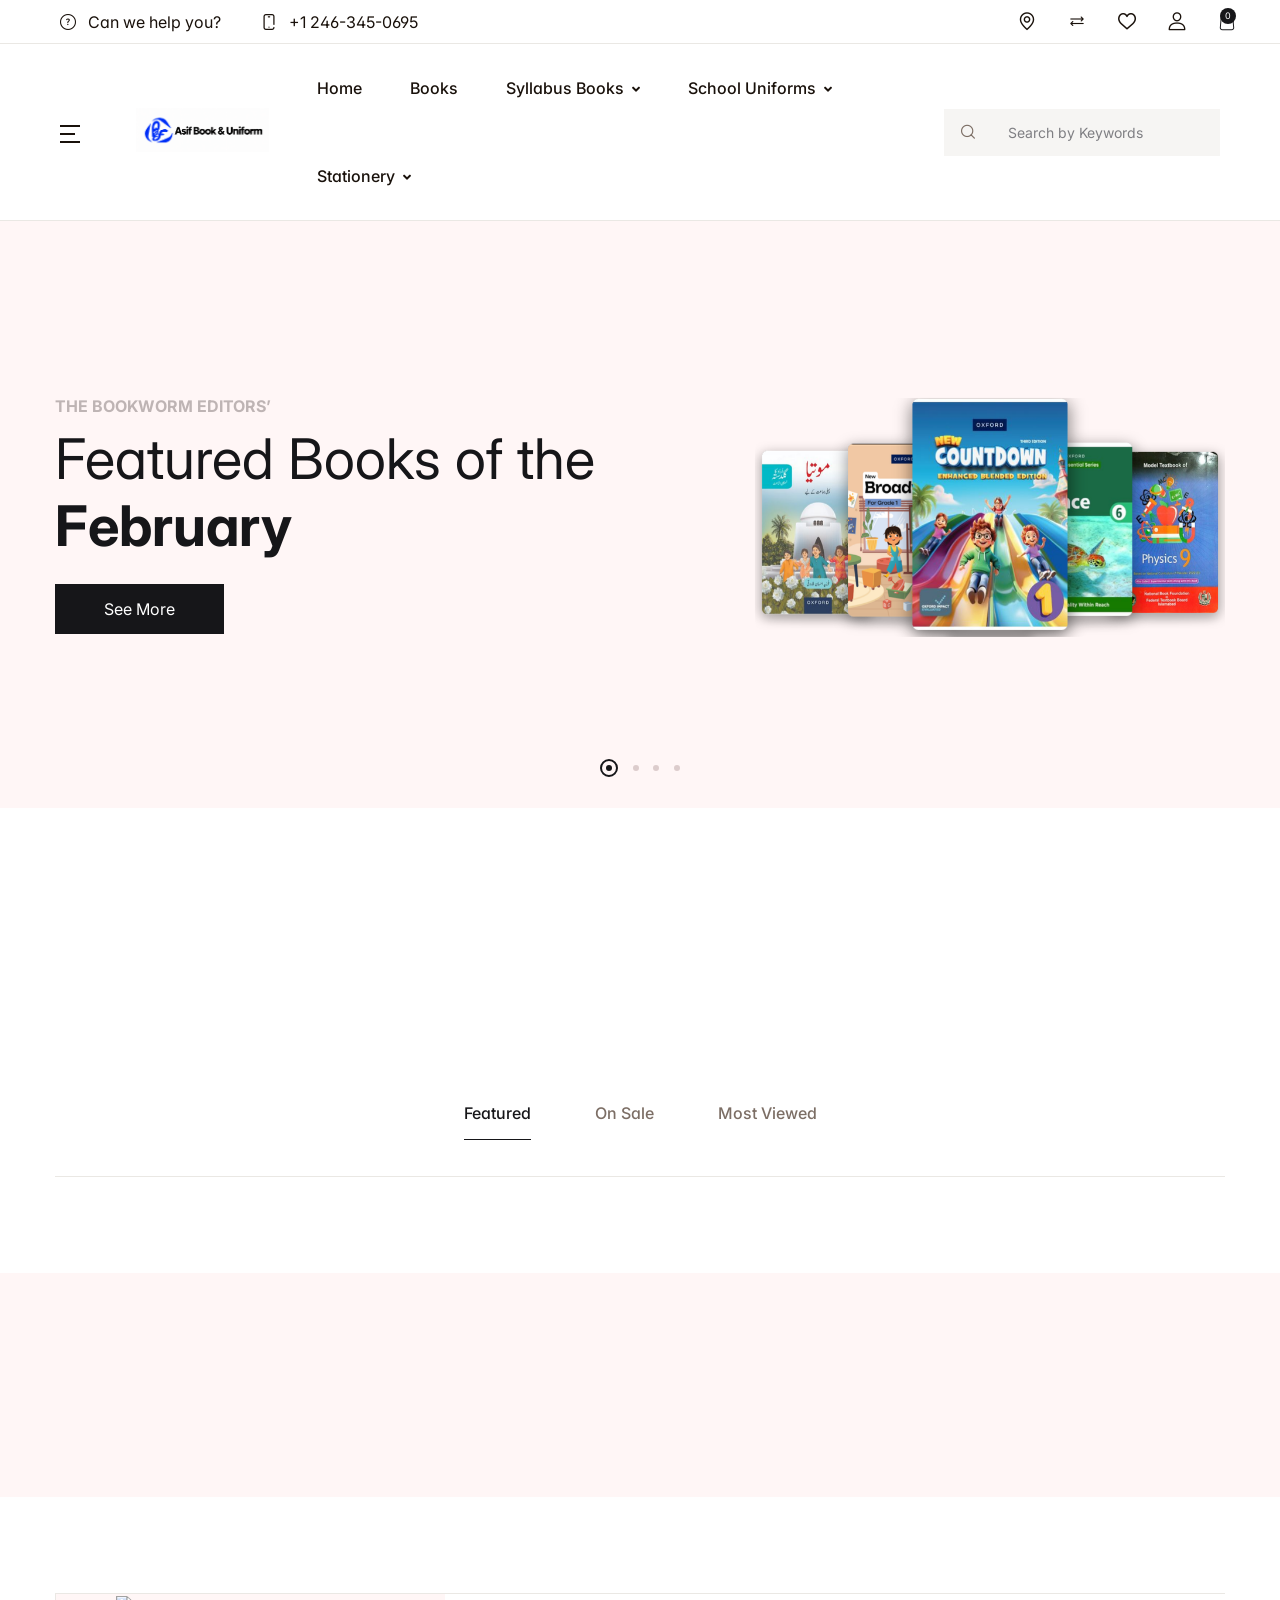
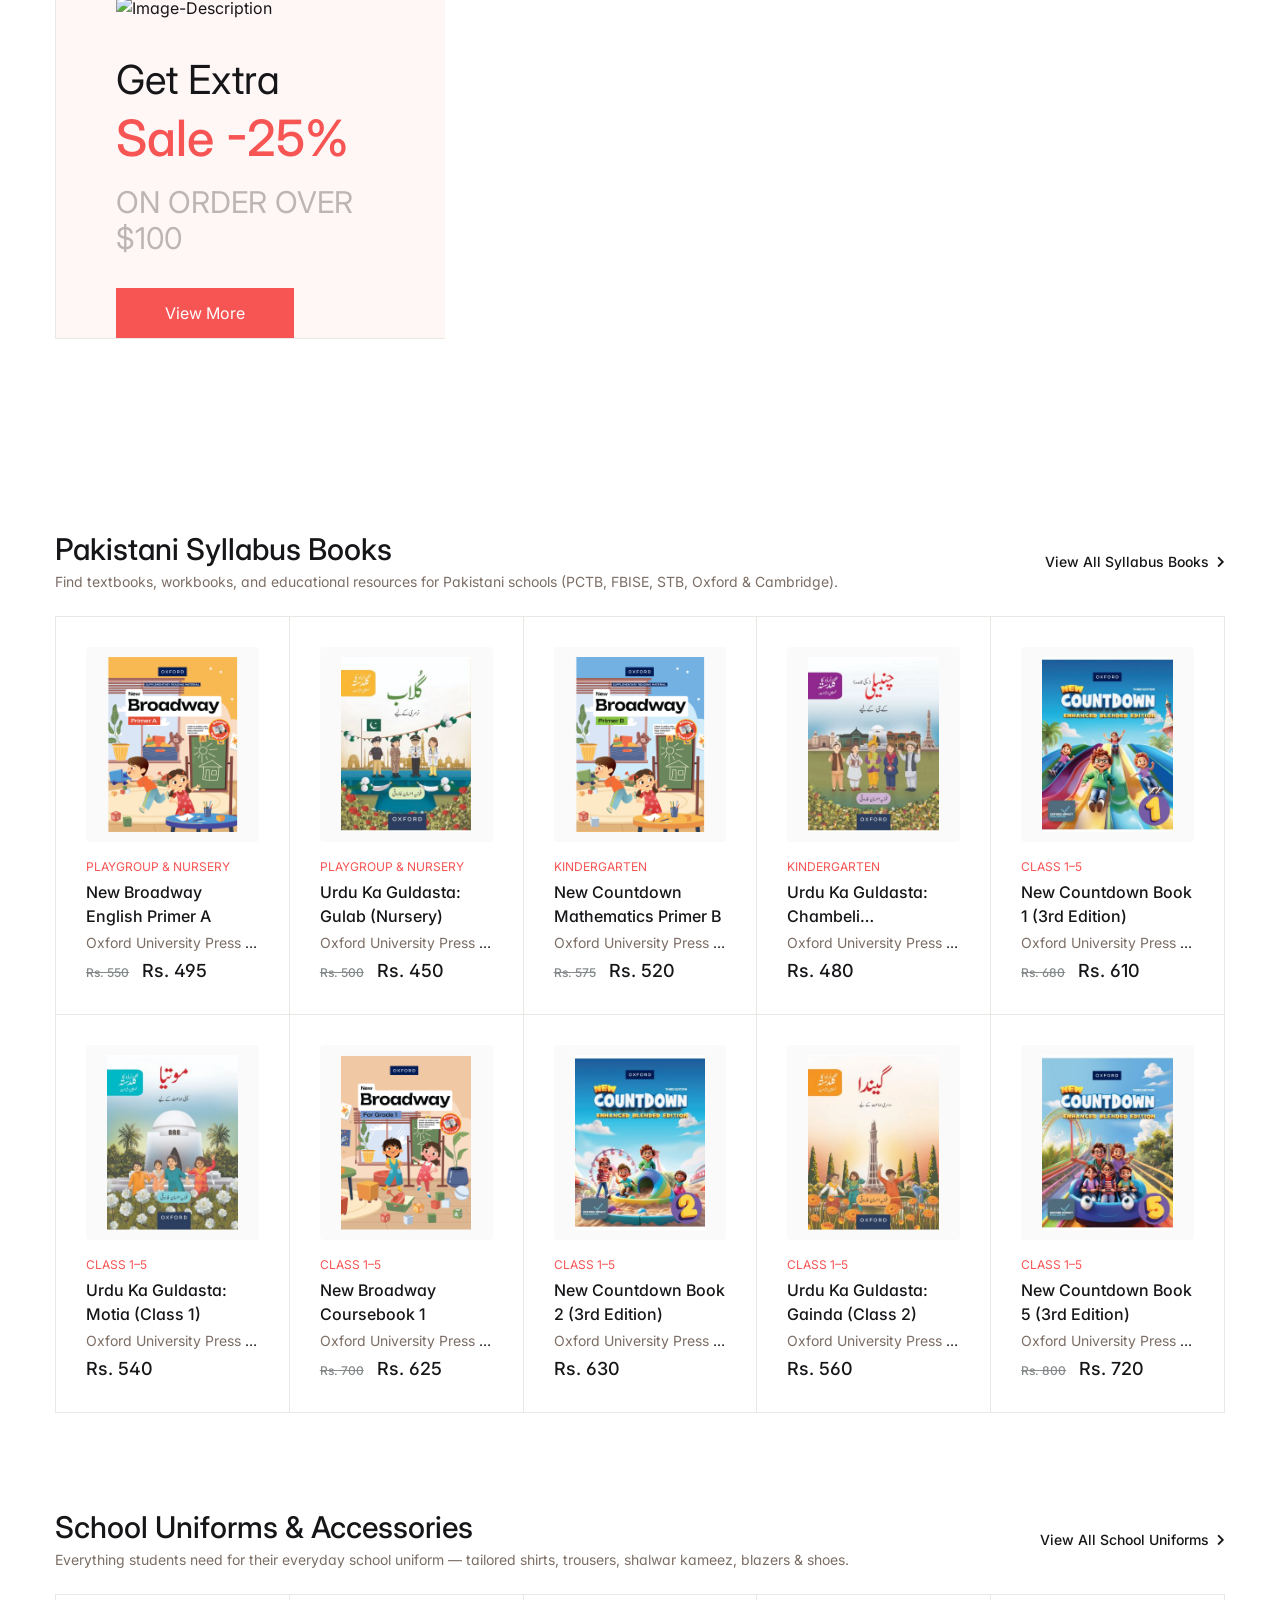
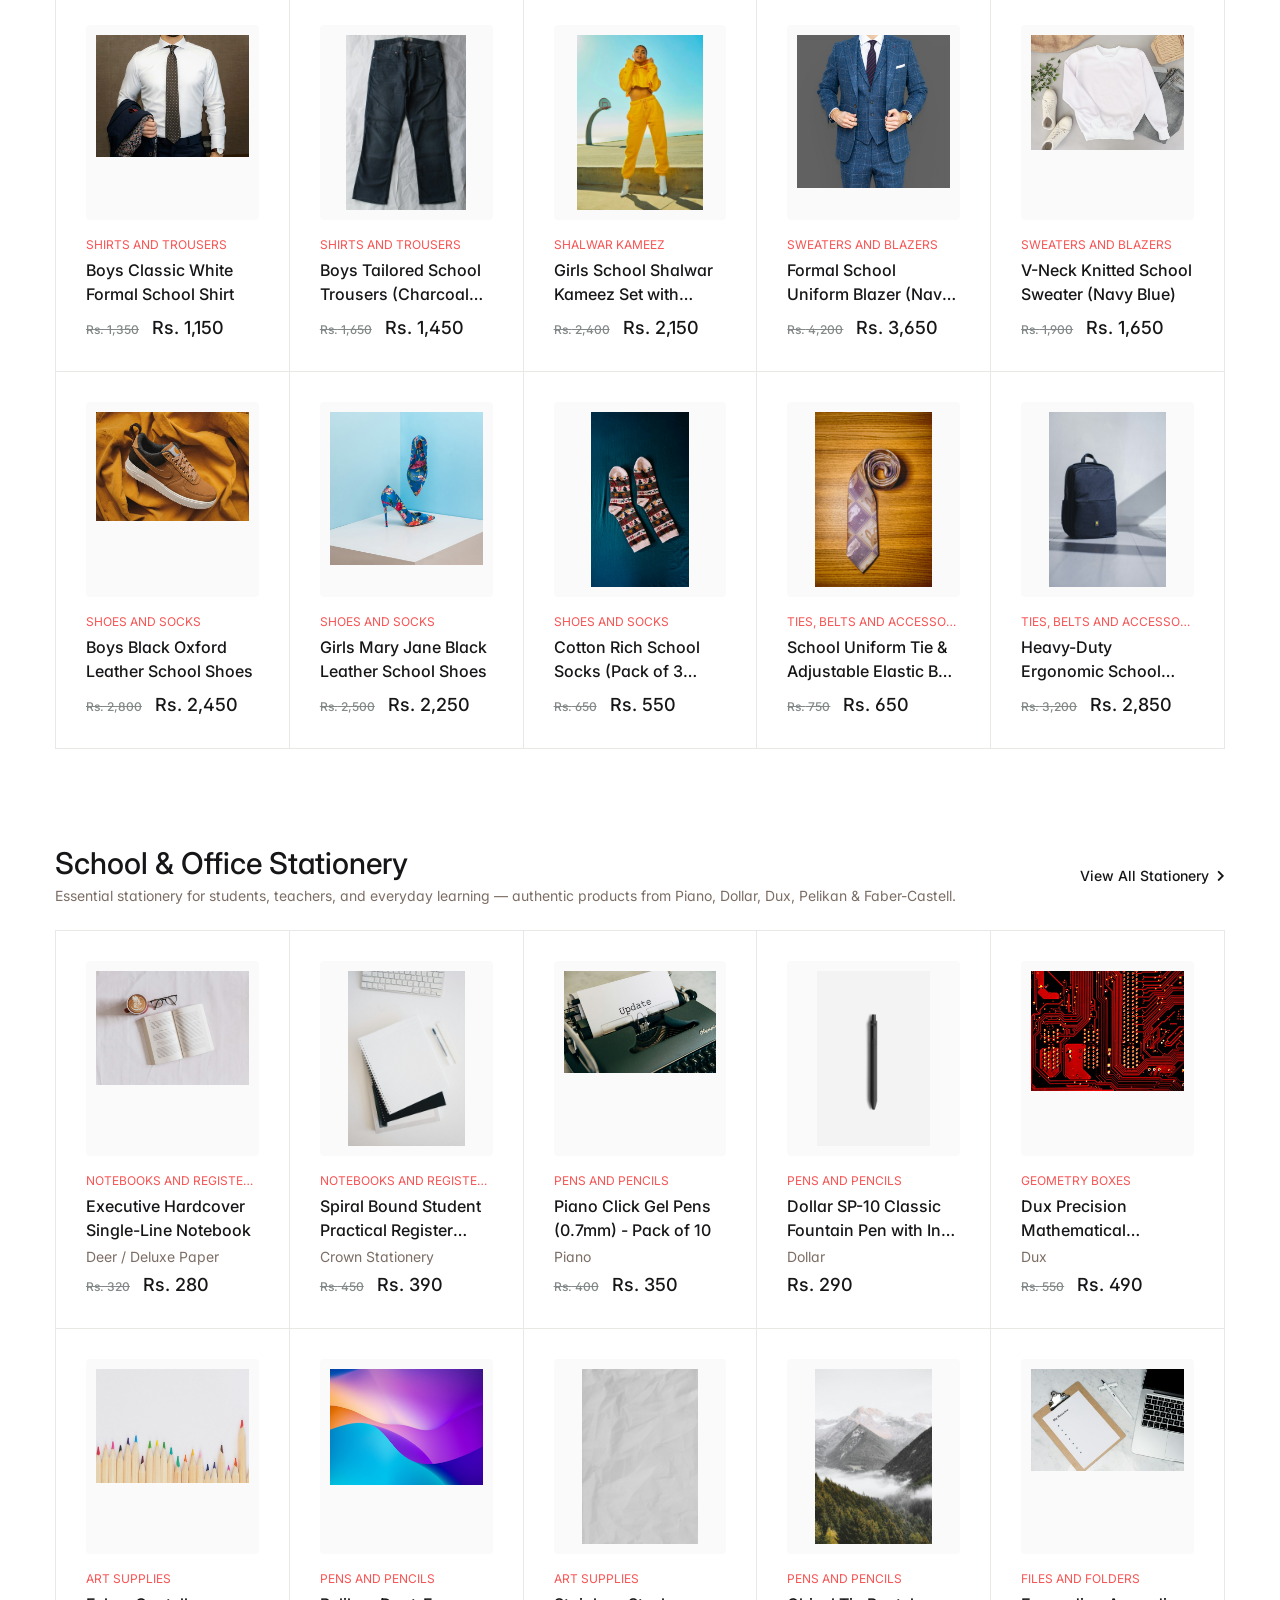
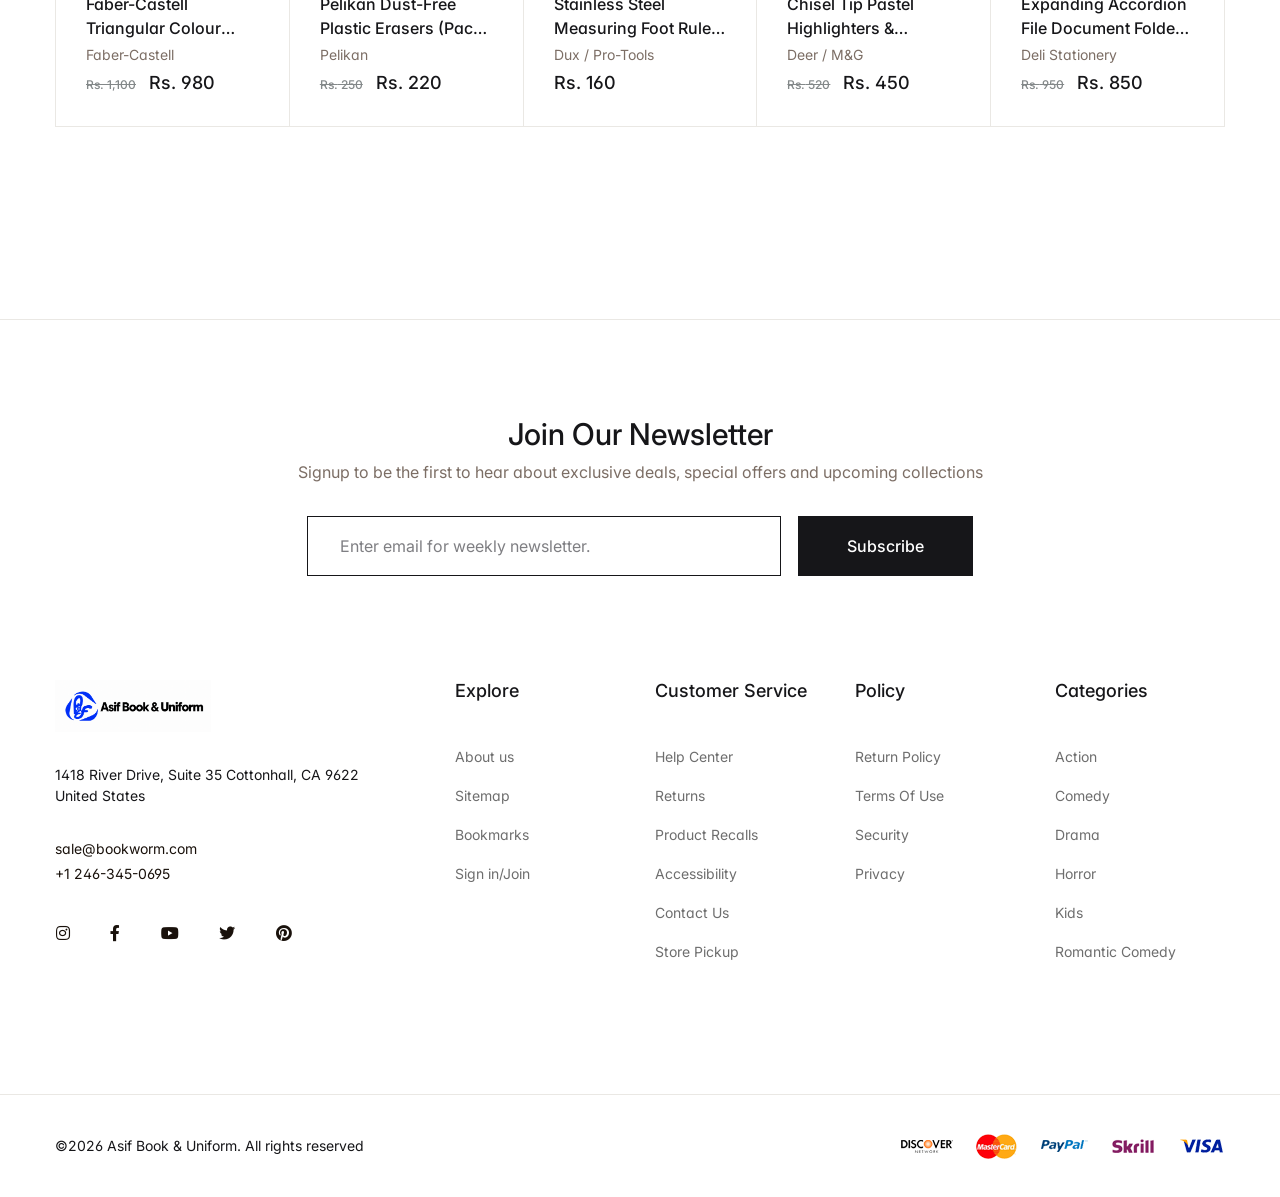
==== commit 131a8dfc: "Fix duplicate stacked hero banner on desktop by hiding non-active slides and constraining track widt" ====
--- a/index.html
+++ b/index.html
@@ -63,6 +63,28 @@
                 padding-top: 8px !important;
                 padding-bottom: 8px !important;
             }
+        }
+
+        /* Hero Section Containment (Prevents Duplicate Wrapped Slides on Desktop) */
+        .bwgb-hero-carousel-1 {
+            overflow: hidden !important;
+        }
+        .bwgb-hero-carousel-1 .slick-track {
+            width: 100% !important;
+            transform: none !important;
+        }
+        .bwgb-hero-carousel-1 .slick-slide:not(.slick-active) {
+            display: none !important;
+        }
+        .bwgb-hero-carousel-1 .slick-slide.slick-active {
+            display: block !important;
+            width: 100% !important;
+            float: none !important;
+        }
+        .bwgb-hero-carousel-1 [data-scs-animation-in],
+        .bwgb-hero-carousel-1 .animated {
+            opacity: 1 !important;
+            visibility: visible !important;
         }
 
         /* Mobile Hero Section Responsiveness */
@@ -659,7 +681,7 @@
                                     data-pagi-classes="text-center u-slick__pagination position-absolute right-0 left-0 mb-n8 mb-lg-4 bottom-0">
                                     <div class="slick-list draggable">
                                         <div class="slick-track"
-                                            style="opacity: 1; width: 5600px; transform: translate3d(0px, 0px, 0px);">
+                                            style="opacity: 1;">
                                             <div class="js-slide slick-slide slick-current slick-active"
                                                 data-slick-index="0" aria-hidden="false"
                                                  tabindex="0" role="tabpanel"
